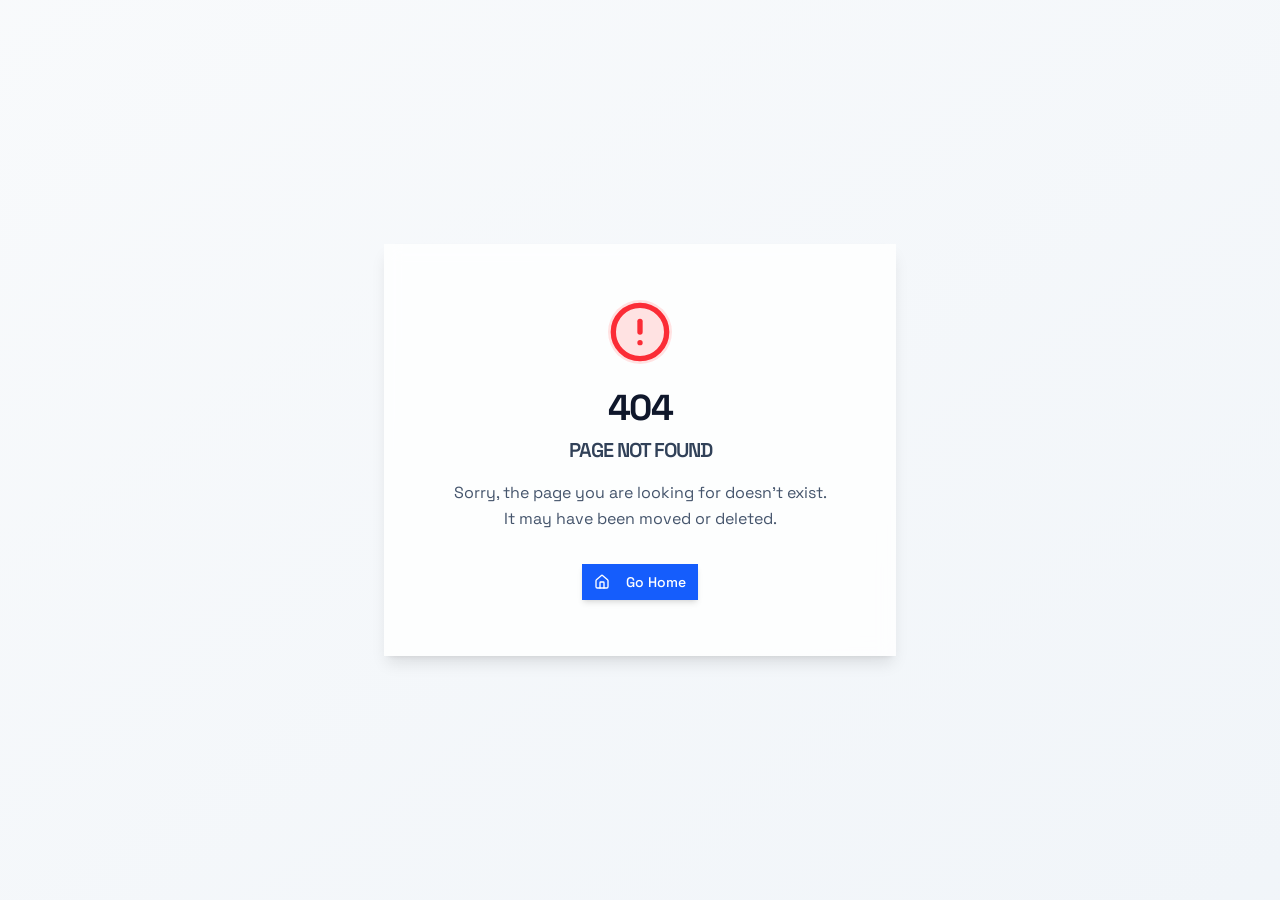
==== index.html @ 00522fde "tect" ====
<!doctype html>
<html lang="en">

  <head>
    <meta charset="UTF-8" />
    <meta
      name="viewport"
      content="width=device-width, initial-scale=1.0, maximum-scale=1" />
    <title>FoodTruck Slot Game</title>
    <link rel="preconnect" href="https://fonts.googleapis.com" />
    <link rel="preconnect" href="https://fonts.gstatic.com" crossorigin />
    <link href="https://fonts.googleapis.com/css2?family=Space+Grotesk:wght@400;700;900&family=IBM+Plex+Mono:wght@400;500;600&display=swap" rel="stylesheet" />
    <script type="module" crossorigin src="./assets/index-CSWJtO4M.js"></script>
    <link rel="modulepreload" crossorigin href="./assets/vendor-Cnm4JiFw.js">
    <link rel="modulepreload" crossorigin href="./assets/pixi-Cp5098HU.js">
    <link rel="stylesheet" crossorigin href="./assets/index-B3hmQ7E7.css">
  </head>

  <body>
    <script id="manus-runtime">window.__MANUS_HOST_DEV__ = false;
(function(){"use strict";var Mr={exports:{}},Kn={};/**
 * @license React
 * react-jsx-runtime.production.js
 *
 * Copyright (c) Meta Platforms, Inc. and affiliates.
 *
 * This source code is licensed under the MIT license found in the
 * LICENSE file in the root directory of this source tree.
 */var $c;function um(){if($c)return Kn;$c=1;var r=Symbol.for("react.transitional.element"),i=Symbol.for("react.fragment");function c(s,d,m){var x=null;if(m!==void 0&&(x=""+m),d.key!==void 0&&(x=""+d.key),"key"in d){m={};for(var R in d)R!=="key"&&(m[R]=d[R])}else m=d;return d=m.ref,{$$typeof:r,type:s,key:x,ref:d!==void 0?d:null,props:m}}return Kn.Fragment=i,Kn.jsx=c,Kn.jsxs=c,Kn}var Fc;function dm(){return Fc||(Fc=1,Mr.exports=um()),Mr.exports}var h=dm(),Ar={exports:{}},Pn={},Rr={exports:{}},Nr={};/**
 * @license React
 * scheduler.production.js
 *
 * Copyright (c) Meta Platforms, Inc. and affiliates.
 *
 * This source code is licensed under the MIT license found in the
 * LICENSE file in the root directory of this source tree.
 */var Ic;function fm(){return Ic||(Ic=1,function(r){function i(A,q){var B=A.length;A.push(q);t:for(;0<B;){var bt=B-1>>>1,p=A[bt];if(0<d(p,q))A[bt]=q,A[B]=p,B=bt;else break t}}function c(A){return A.length===0?null:A[0]}function s(A){if(A.length===0)return null;var q=A[0],B=A.pop();if(B!==q){A[0]=B;t:for(var bt=0,p=A.length,O=p>>>1;bt<O;){var X=2*(bt+1)-1,G=A[X],Z=X+1,st=A[Z];if(0>d(G,B))Z<p&&0>d(st,G)?(A[bt]=st,A[Z]=B,bt=Z):(A[bt]=G,A[X]=B,bt=X);else if(Z<p&&0>d(st,B))A[bt]=st,A[Z]=B,bt=Z;else break t}}return q}function d(A,q){var B=A.sortIndex-q.sortIndex;return B!==0?B:A.id-q.id}if(r.unstable_now=void 0,typeof performance=="object"&&typeof performance.now=="function"){var m=performance;r.unstable_now=function(){return m.now()}}else{var x=Date,R=x.now();r.unstable_now=function(){return x.now()-R}}var C=[],v=[],D=1,j=null,J=3,at=!1,$=!1,nt=!1,ct=!1,ht=typeof setTimeout=="function"?setTimeout:null,St=typeof clearTimeout=="function"?clearTimeout:null,_=typeof setImmediate<"u"?setImmediate:null;function Y(A){for(var q=c(v);q!==null;){if(q.callback===null)s(v);else if(q.startTime<=A)s(v),q.sortIndex=q.expirationTime,i(C,q);else break;q=c(v)}}function H(A){if(nt=!1,Y(A),!$)if(c(C)!==null)$=!0,it||(it=!0,Bt());else{var q=c(v);q!==null&&Mt(H,q.startTime-A)}}var it=!1,rt=-1,V=5,xt=-1;function Be(){return ct?!0:!(r.unstable_now()-xt<V)}function te(){if(ct=!1,it){var A=r.unstable_now();xt=A;var q=!0;try{t:{$=!1,nt&&(nt=!1,St(rt),rt=-1),at=!0;var B=J;try{e:{for(Y(A),j=c(C);j!==null&&!(j.expirationTime>A&&Be());){var bt=j.callback;if(typeof bt=="function"){j.callback=null,J=j.priorityLevel;var p=bt(j.expirationTime<=A);if(A=r.unstable_now(),typeof p=="function"){j.callback=p,Y(A),q=!0;break e}j===c(C)&&s(C),Y(A)}else s(C);j=c(C)}if(j!==null)q=!0;else{var O=c(v);O!==null&&Mt(H,O.startTime-A),q=!1}}break t}finally{j=null,J=B,at=!1}q=void 0}}finally{q?Bt():it=!1}}}var Bt;if(typeof _=="function")Bt=function(){_(te)};else if(typeof MessageChannel<"u"){var me=new MessageChannel,Se=me.port2;me.port1.onmessage=te,Bt=function(){Se.postMessage(null)}}else Bt=function(){ht(te,0)};function Mt(A,q){rt=ht(function(){A(r.unstable_now())},q)}r.unstable_IdlePriority=5,r.unstable_ImmediatePriority=1,r.unstable_LowPriority=4,r.unstable_NormalPriority=3,r.unstable_Profiling=null,r.unstable_UserBlockingPriority=2,r.unstable_cancelCallback=function(A){A.callback=null},r.unstable_forceFrameRate=function(A){0>A||125<A?console.error("forceFrameRate takes a positive int between 0 and 125, forcing frame rates higher than 125 fps is not supported"):V=0<A?Math.floor(1e3/A):5},r.unstable_getCurrentPriorityLevel=function(){return J},r.unstable_next=function(A){switch(J){case 1:case 2:case 3:var q=3;break;default:q=J}var B=J;J=q;try{return A()}finally{J=B}},r.unstable_requestPaint=function(){ct=!0},r.unstable_runWithPriority=function(A,q){switch(A){case 1:case 2:case 3:case 4:case 5:break;default:A=3}var B=J;J=A;try{return q()}finally{J=B}},r.unstable_scheduleCallback=function(A,q,B){var bt=r.unstable_now();switch(typeof B=="object"&&B!==null?(B=B.delay,B=typeof B=="number"&&0<B?bt+B:bt):B=bt,A){case 1:var p=-1;break;case 2:p=250;break;case 5:p=1073741823;break;case 4:p=1e4;break;default:p=5e3}return p=B+p,A={id:D++,callback:q,priorityLevel:A,startTime:B,expirationTime:p,sortIndex:-1},B>bt?(A.sortIndex=B,i(v,A),c(C)===null&&A===c(v)&&(nt?(St(rt),rt=-1):nt=!0,Mt(H,B-bt))):(A.sortIndex=p,i(C,A),$||at||($=!0,it||(it=!0,Bt()))),A},r.unstable_shouldYield=Be,r.unstable_wrapCallback=function(A){var q=J;return function(){var B=J;J=q;try{return A.apply(this,arguments)}finally{J=B}}}}(Nr)),Nr}var tu;function hm(){return tu||(tu=1,Rr.exports=fm()),Rr.exports}var zr={exports:{}},ut={};/**
 * @license React
 * react.production.js
 *
 * Copyright (c) Meta Platforms, Inc. and affiliates.
 *
 * This source code is licensed under the MIT license found in the
 * LICENSE file in the root directory of this source tree.
 */var eu;function mm(){if(eu)return ut;eu=1;var r=Symbol.for("react.transitional.element"),i=Symbol.for("react.portal"),c=Symbol.for("react.fragment"),s=Symbol.for("react.strict_mode"),d=Symbol.for("react.profiler"),m=Symbol.for("react.consumer"),x=Symbol.for("react.context"),R=Symbol.for("react.forward_ref"),C=Symbol.for("react.suspense"),v=Symbol.for("react.memo"),D=Symbol.for("react.lazy"),j=Symbol.iterator;function J(p){return p===null||typeof p!="object"?null:(p=j&&p[j]||p["@@iterator"],typeof p=="function"?p:null)}var at={isMounted:function(){return!1},enqueueForceUpdate:function(){},enqueueReplaceState:function(){},enqueueSetState:function(){}},$=Object.assign,nt={};function ct(p,O,X){this.props=p,this.context=O,this.refs=nt,this.updater=X||at}ct.prototype.isReactComponent={},ct.prototype.setState=function(p,O){if(typeof p!="object"&&typeof p!="function"&&p!=null)throw Error("takes an object of state variables to update or a function which returns an object of state variables.");this.updater.enqueueSetState(this,p,O,"setState")},ct.prototype.forceUpdate=function(p){this.updater.enqueueForceUpdate(this,p,"forceUpdate")};function ht(){}ht.prototype=ct.prototype;function St(p,O,X){this.props=p,this.context=O,this.refs=nt,this.updater=X||at}var _=St.prototype=new ht;_.constructor=St,$(_,ct.prototype),_.isPureReactComponent=!0;var Y=Array.isArray,H={H:null,A:null,T:null,S:null,V:null},it=Object.prototype.hasOwnProperty;function rt(p,O,X,G,Z,st){return X=st.ref,{$$typeof:r,type:p,key:O,ref:X!==void 0?X:null,props:st}}function V(p,O){return rt(p.type,O,void 0,void 0,void 0,p.props)}function xt(p){return typeof p=="object"&&p!==null&&p.$$typeof===r}function Be(p){var O={"=":"=0",":":"=2"};return"$"+p.replace(/[=:]/g,function(X){return O[X]})}var te=/\/+/g;function Bt(p,O){return typeof p=="object"&&p!==null&&p.key!=null?Be(""+p.key):O.toString(36)}function me(){}function Se(p){switch(p.status){case"fulfilled":return p.value;case"rejected":throw p.reason;default:switch(typeof p.status=="string"?p.then(me,me):(p.status="pending",p.then(function(O){p.status==="pending"&&(p.status="fulfilled",p.value=O)},function(O){p.status==="pending"&&(p.status="rejected",p.reason=O)})),p.status){case"fulfilled":return p.value;case"rejected":throw p.reason}}throw p}function Mt(p,O,X,G,Z){var st=typeof p;(st==="undefined"||st==="boolean")&&(p=null);var I=!1;if(p===null)I=!0;else switch(st){case"bigint":case"string":case"number":I=!0;break;case"object":switch(p.$$typeof){case r:case i:I=!0;break;case D:return I=p._init,Mt(I(p._payload),O,X,G,Z)}}if(I)return Z=Z(p),I=G===""?"."+Bt(p,0):G,Y(Z)?(X="",I!=null&&(X=I.replace(te,"$&/")+"/"),Mt(Z,O,X,"",function(Jt){return Jt})):Z!=null&&(xt(Z)&&(Z=V(Z,X+(Z.key==null||p&&p.key===Z.key?"":(""+Z.key).replace(te,"$&/")+"/")+I)),O.push(Z)),1;I=0;var gt=G===""?".":G+":";if(Y(p))for(var Tt=0;Tt<p.length;Tt++)G=p[Tt],st=gt+Bt(G,Tt),I+=Mt(G,O,X,st,Z);else if(Tt=J(p),typeof Tt=="function")for(p=Tt.call(p),Tt=0;!(G=p.next()).done;)G=G.value,st=gt+Bt(G,Tt++),I+=Mt(G,O,X,st,Z);else if(st==="object"){if(typeof p.then=="function")return Mt(Se(p),O,X,G,Z);throw O=String(p),Error("Objects are not valid as a React child (found: "+(O==="[object Object]"?"object with keys {"+Object.keys(p).join(", ")+"}":O)+"). If you meant to render a collection of children, use an array instead.")}return I}function A(p,O,X){if(p==null)return p;var G=[],Z=0;return Mt(p,G,"","",function(st){return O.call(X,st,Z++)}),G}function q(p){if(p._status===-1){var O=p._result;O=O(),O.then(function(X){(p._status===0||p._status===-1)&&(p._status=1,p._result=X)},function(X){(p._status===0||p._status===-1)&&(p._status=2,p._result=X)}),p._status===-1&&(p._status=0,p._result=O)}if(p._status===1)return p._result.default;throw p._result}var B=typeof reportError=="function"?reportError:function(p){if(typeof window=="object"&&typeof window.ErrorEvent=="function"){var O=new window.ErrorEvent("error",{bubbles:!0,cancelable:!0,message:typeof p=="object"&&p!==null&&typeof p.message=="string"?String(p.message):String(p),error:p});if(!window.dispatchEvent(O))return}else if(typeof process=="object"&&typeof process.emit=="function"){process.emit("uncaughtException",p);return}console.error(p)};function bt(){}return ut.Children={map:A,forEach:function(p,O,X){A(p,function(){O.apply(this,arguments)},X)},count:function(p){var O=0;return A(p,function(){O++}),O},toArray:function(p){return A(p,function(O){return O})||[]},only:function(p){if(!xt(p))throw Error("React.Children.only expected to receive a single React element child.");return p}},ut.Component=ct,ut.Fragment=c,ut.Profiler=d,ut.PureComponent=St,ut.StrictMode=s,ut.Suspense=C,ut.__CLIENT_INTERNALS_DO_NOT_USE_OR_WARN_USERS_THEY_CANNOT_UPGRADE=H,ut.__COMPILER_RUNTIME={__proto__:null,c:function(p){return H.H.useMemoCache(p)}},ut.cache=function(p){return function(){return p.apply(null,arguments)}},ut.cloneElement=function(p,O,X){if(p==null)throw Error("The argument must be a React element, but you passed "+p+".");var G=$({},p.props),Z=p.key,st=void 0;if(O!=null)for(I in O.ref!==void 0&&(st=void 0),O.key!==void 0&&(Z=""+O.key),O)!it.call(O,I)||I==="key"||I==="__self"||I==="__source"||I==="ref"&&O.ref===void 0||(G[I]=O[I]);var I=arguments.length-2;if(I===1)G.children=X;else if(1<I){for(var gt=Array(I),Tt=0;Tt<I;Tt++)gt[Tt]=arguments[Tt+2];G.children=gt}return rt(p.type,Z,void 0,void 0,st,G)},ut.createContext=function(p){return p={$$typeof:x,_currentValue:p,_currentValue2:p,_threadCount:0,Provider:null,Consumer:null},p.Provider=p,p.Consumer={$$typeof:m,_context:p},p},ut.createElement=function(p,O,X){var G,Z={},st=null;if(O!=null)for(G in O.key!==void 0&&(st=""+O.key),O)it.call(O,G)&&G!=="key"&&G!=="__self"&&G!=="__source"&&(Z[G]=O[G]);var I=arguments.length-2;if(I===1)Z.children=X;else if(1<I){for(var gt=Array(I),Tt=0;Tt<I;Tt++)gt[Tt]=arguments[Tt+2];Z.children=gt}if(p&&p.defaultProps)for(G in I=p.defaultProps,I)Z[G]===void 0&&(Z[G]=I[G]);return rt(p,st,void 0,void 0,null,Z)},ut.createRef=function(){return{current:null}},ut.forwardRef=function(p){return{$$typeof:R,render:p}},ut.isValidElement=xt,ut.lazy=function(p){return{$$typeof:D,_payload:{_status:-1,_result:p},_init:q}},ut.memo=function(p,O){return{$$typeof:v,type:p,compare:O===void 0?null:O}},ut.startTransition=function(p){var O=H.T,X={};H.T=X;try{var G=p(),Z=H.S;Z!==null&&Z(X,G),typeof G=="object"&&G!==null&&typeof G.then=="function"&&G.then(bt,B)}catch(st){B(st)}finally{H.T=O}},ut.unstable_useCacheRefresh=function(){return H.H.useCacheRefresh()},ut.use=function(p){return H.H.use(p)},ut.useActionState=function(p,O,X){return H.H.useActionState(p,O,X)},ut.useCallback=function(p,O){return H.H.useCallback(p,O)},ut.useContext=function(p){return H.H.useContext(p)},ut.useDebugValue=function(){},ut.useDeferredValue=function(p,O){return H.H.useDeferredValue(p,O)},ut.useEffect=function(p,O,X){var G=H.H;if(typeof X=="function")throw Error("useEffect CRUD overload is not enabled in this build of React.");return G.useEffect(p,O)},ut.useId=function(){return H.H.useId()},ut.useImperativeHandle=function(p,O,X){return H.H.useImperativeHandle(p,O,X)},ut.useInsertionEffect=function(p,O){return H.H.useInsertionEffect(p,O)},ut.useLayoutEffect=function(p,O){return H.H.useLayoutEffect(p,O)},ut.useMemo=function(p,O){return H.H.useMemo(p,O)},ut.useOptimistic=function(p,O){return H.H.useOptimistic(p,O)},ut.useReducer=function(p,O,X){return H.H.useReducer(p,O,X)},ut.useRef=function(p){return H.H.useRef(p)},ut.useState=function(p){return H.H.useState(p)},ut.useSyncExternalStore=function(p,O,X){return H.H.useSyncExternalStore(p,O,X)},ut.useTransition=function(){return H.H.useTransition()},ut.version="19.1.1",ut}var lu;function _r(){return lu||(lu=1,zr.exports=mm()),zr.exports}var kr={exports:{}},he={};/**
 * @license React
 * react-dom.production.js
 *
 * Copyright (c) Meta Platforms, Inc. and affiliates.
 *
 * This source code is licensed under the MIT license found in the
 * LICENSE file in the root directory of this source tree.
 */var au;function gm(){if(au)return he;au=1;var r=_r();function i(C){var v="https://react.dev/errors/"+C;if(1<arguments.length){v+="?args[]="+encodeURIComponent(arguments[1]);for(var D=2;D<arguments.length;D++)v+="&args[]="+encodeURIComponent(arguments[D])}return"Minified React error #"+C+"; visit "+v+" for the full message or use the non-minified dev environment for full errors and additional helpful warnings."}function c(){}var s={d:{f:c,r:function(){throw Error(i(522))},D:c,C:c,L:c,m:c,X:c,S:c,M:c},p:0,findDOMNode:null},d=Symbol.for("react.portal");function m(C,v,D){var j=3<arguments.length&&arguments[3]!==void 0?arguments[3]:null;return{$$typeof:d,key:j==null?null:""+j,children:C,containerInfo:v,implementation:D}}var x=r.__CLIENT_INTERNALS_DO_NOT_USE_OR_WARN_USERS_THEY_CANNOT_UPGRADE;function R(C,v){if(C==="font")return"";if(typeof v=="string")return v==="use-credentials"?v:""}return he.__DOM_INTERNALS_DO_NOT_USE_OR_WARN_USERS_THEY_CANNOT_UPGRADE=s,he.createPortal=function(C,v){var D=2<arguments.length&&arguments[2]!==void 0?arguments[2]:null;if(!v||v.nodeType!==1&&v.nodeType!==9&&v.nodeType!==11)throw Error(i(299));return m(C,v,null,D)},he.flushSync=function(C){var v=x.T,D=s.p;try{if(x.T=null,s.p=2,C)return C()}finally{x.T=v,s.p=D,s.d.f()}},he.preconnect=function(C,v){typeof C=="string"&&(v?(v=v.crossOrigin,v=typeof v=="string"?v==="use-credentials"?v:"":void 0):v=null,s.d.C(C,v))},he.prefetchDNS=function(C){typeof C=="string"&&s.d.D(C)},he.preinit=function(C,v){if(typeof C=="string"&&v&&typeof v.as=="string"){var D=v.as,j=R(D,v.crossOrigin),J=typeof v.integrity=="string"?v.integrity:void 0,at=typeof v.fetchPriority=="string"?v.fetchPriority:void 0;D==="style"?s.d.S(C,typeof v.precedence=="string"?v.precedence:void 0,{crossOrigin:j,integrity:J,fetchPriority:at}):D==="script"&&s.d.X(C,{crossOrigin:j,integrity:J,fetchPriority:at,nonce:typeof v.nonce=="string"?v.nonce:void 0})}},he.preinitModule=function(C,v){if(typeof C=="string")if(typeof v=="object"&&v!==null){if(v.as==null||v.as==="script"){var D=R(v.as,v.crossOrigin);s.d.M(C,{crossOrigin:D,integrity:typeof v.integrity=="string"?v.integrity:void 0,nonce:typeof v.nonce=="string"?v.nonce:void 0})}}else v==null&&s.d.M(C)},he.preload=function(C,v){if(typeof C=="string"&&typeof v=="object"&&v!==null&&typeof v.as=="string"){var D=v.as,j=R(D,v.crossOrigin);s.d.L(C,D,{crossOrigin:j,integrity:typeof v.integrity=="string"?v.integrity:void 0,nonce:typeof v.nonce=="string"?v.nonce:void 0,type:typeof v.type=="string"?v.type:void 0,fetchPriority:typeof v.fetchPriority=="string"?v.fetchPriority:void 0,referrerPolicy:typeof v.referrerPolicy=="string"?v.referrerPolicy:void 0,imageSrcSet:typeof v.imageSrcSet=="string"?v.imageSrcSet:void 0,imageSizes:typeof v.imageSizes=="string"?v.imageSizes:void 0,media:typeof v.media=="string"?v.media:void 0})}},he.preloadModule=function(C,v){if(typeof C=="string")if(v){var D=R(v.as,v.crossOrigin);s.d.m(C,{as:typeof v.as=="string"&&v.as!=="script"?v.as:void 0,crossOrigin:D,integrity:typeof v.integrity=="string"?v.integrity:void 0})}else s.d.m(C)},he.requestFormReset=function(C){s.d.r(C)},he.unstable_batchedUpdates=function(C,v){return C(v)},he.useFormState=function(C,v,D){return x.H.useFormState(C,v,D)},he.useFormStatus=function(){return x.H.useHostTransitionStatus()},he.version="19.1.1",he}var nu;function pm(){if(nu)return kr.exports;nu=1;function r(){if(!(typeof __REACT_DEVTOOLS_GLOBAL_HOOK__>"u"||typeof __REACT_DEVTOOLS_GLOBAL_HOOK__.checkDCE!="function"))try{__REACT_DEVTOOLS_GLOBAL_HOOK__.checkDCE(r)}catch(i){console.error(i)}}return r(),kr.exports=gm(),kr.exports}/**
 * @license React
 * react-dom-client.production.js
 *
 * Copyright (c) Meta Platforms, Inc. and affiliates.
 *
 * This source code is licensed under the MIT license found in the
 * LICENSE file in the root directory of this source tree.
 */var ou;function ym(){if(ou)return Pn;ou=1;var r=hm(),i=_r(),c=pm();function s(t){var e="https://react.dev/errors/"+t;if(1<arguments.length){e+="?args[]="+encodeURIComponent(arguments[1]);for(var l=2;l<arguments.length;l++)e+="&args[]="+encodeURIComponent(arguments[l])}return"Minified React error #"+t+"; visit "+e+" for the full message or use the non-minified dev environment for full errors and additional helpful warnings."}function d(t){return!(!t||t.nodeType!==1&&t.nodeType!==9&&t.nodeType!==11)}function m(t){var e=t,l=t;if(t.alternate)for(;e.return;)e=e.return;else{t=e;do e=t,(e.flags&4098)!==0&&(l=e.return),t=e.return;while(t)}return e.tag===3?l:null}function x(t){if(t.tag===13){var e=t.memoizedState;if(e===null&&(t=t.alternate,t!==null&&(e=t.memoizedState)),e!==null)return e.dehydrated}return null}function R(t){if(m(t)!==t)throw Error(s(188))}function C(t){var e=t.alternate;if(!e){if(e=m(t),e===null)throw Error(s(188));return e!==t?null:t}for(var l=t,a=e;;){var n=l.return;if(n===null)break;var o=n.alternate;if(o===null){if(a=n.return,a!==null){l=a;continue}break}if(n.child===o.child){for(o=n.child;o;){if(o===l)return R(n),t;if(o===a)return R(n),e;o=o.sibling}throw Error(s(188))}if(l.return!==a.return)l=n,a=o;else{for(var u=!1,f=n.child;f;){if(f===l){u=!0,l=n,a=o;break}if(f===a){u=!0,a=n,l=o;break}f=f.sibling}if(!u){for(f=o.child;f;){if(f===l){u=!0,l=o,a=n;break}if(f===a){u=!0,a=o,l=n;break}f=f.sibling}if(!u)throw Error(s(189))}}if(l.alternate!==a)throw Error(s(190))}if(l.tag!==3)throw Error(s(188));return l.stateNode.current===l?t:e}function v(t){var e=t.tag;if(e===5||e===26||e===27||e===6)return t;for(t=t.child;t!==null;){if(e=v(t),e!==null)return e;t=t.sibling}return null}var D=Object.assign,j=Symbol.for("react.element"),J=Symbol.for("react.transitional.element"),at=Symbol.for("react.portal"),$=Symbol.for("react.fragment"),nt=Symbol.for("react.strict_mode"),ct=Symbol.for("react.profiler"),ht=Symbol.for("react.provider"),St=Symbol.for("react.consumer"),_=Symbol.for("react.context"),Y=Symbol.for("react.forward_ref"),H=Symbol.for("react.suspense"),it=Symbol.for("react.suspense_list"),rt=Symbol.for("react.memo"),V=Symbol.for("react.lazy"),xt=Symbol.for("react.activity"),Be=Symbol.for("react.memo_cache_sentinel"),te=Symbol.iterator;function Bt(t){return t===null||typeof t!="object"?null:(t=te&&t[te]||t["@@iterator"],typeof t=="function"?t:null)}var me=Symbol.for("react.client.reference");function Se(t){if(t==null)return null;if(typeof t=="function")return t.$$typeof===me?null:t.displayName||t.name||null;if(typeof t=="string")return t;switch(t){case $:return"Fragment";case ct:return"Profiler";case nt:return"StrictMode";case H:return"Suspense";case it:return"SuspenseList";case xt:return"Activity"}if(typeof t=="object")switch(t.$$typeof){case at:return"Portal";case _:return(t.displayName||"Context")+".Provider";case St:return(t._context.displayName||"Context")+".Consumer";case Y:var e=t.render;return t=t.displayName,t||(t=e.displayName||e.name||"",t=t!==""?"ForwardRef("+t+")":"ForwardRef"),t;case rt:return e=t.displayName||null,e!==null?e:Se(t.type)||"Memo";case V:e=t._payload,t=t._init;try{return Se(t(e))}catch{}}return null}var Mt=Array.isArray,A=i.__CLIENT_INTERNALS_DO_NOT_USE_OR_WARN_USERS_THEY_CANNOT_UPGRADE,q=c.__DOM_INTERNALS_DO_NOT_USE_OR_WARN_USERS_THEY_CANNOT_UPGRADE,B={pending:!1,data:null,method:null,action:null},bt=[],p=-1;function O(t){return{current:t}}function X(t){0>p||(t.current=bt[p],bt[p]=null,p--)}function G(t,e){p++,bt[p]=t.current,t.current=e}var Z=O(null),st=O(null),I=O(null),gt=O(null);function Tt(t,e){switch(G(I,e),G(st,t),G(Z,null),e.nodeType){case 9:case 11:t=(t=e.documentElement)&&(t=t.namespaceURI)?Hh(t):0;break;default:if(t=e.tagName,e=e.namespaceURI)e=Hh(e),t=Uh(e,t);else switch(t){case"svg":t=1;break;case"math":t=2;break;default:t=0}}X(Z),G(Z,t)}function Jt(){X(Z),X(st),X(I)}function Ke(t){t.memoizedState!==null&&G(gt,t);var e=Z.current,l=Uh(e,t.type);e!==l&&(G(st,t),G(Z,l))}function Ce(t){st.current===t&&(X(Z),X(st)),gt.current===t&&(X(gt),Wo._currentValue=B)}var Pe=Object.prototype.hasOwnProperty,yl=r.unstable_scheduleCallback,sn=r.unstable_cancelCallback,Ca=r.unstable_shouldYield,ri=r.unstable_requestPaint,ge=r.unstable_now,si=r.unstable_getCurrentPriorityLevel,Ul=r.unstable_ImmediatePriority,Fn=r.unstable_UserBlockingPriority,nl=r.unstable_NormalPriority,ci=r.unstable_LowPriority,Gl=r.unstable_IdlePriority,ui=r.log,Ea=r.unstable_setDisableYieldValue,ql=null,Wt=null;function Je(t){if(typeof ui=="function"&&Ea(t),Wt&&typeof Wt.setStrictMode=="function")try{Wt.setStrictMode(ql,t)}catch{}}var $t=Math.clz32?Math.clz32:fi,di=Math.log,Ta=Math.LN2;function fi(t){return t>>>=0,t===0?32:31-(di(t)/Ta|0)|0}var L=256,cn=4194304;function vl(t){var e=t&42;if(e!==0)return e;switch(t&-t){case 1:return 1;case 2:return 2;case 4:return 4;case 8:return 8;case 16:return 16;case 32:return 32;case 64:return 64;case 128:return 128;case 256:case 512:case 1024:case 2048:case 4096:case 8192:case 16384:case 32768:case 65536:case 131072:case 262144:case 524288:case 1048576:case 2097152:return t&4194048;case 4194304:case 8388608:case 16777216:case 33554432:return t&62914560;case 67108864:return 67108864;case 134217728:return 134217728;case 268435456:return 268435456;case 536870912:return 536870912;case 1073741824:return 0;default:return t}}function un(t,e,l){var a=t.pendingLanes;if(a===0)return 0;var n=0,o=t.suspendedLanes,u=t.pingedLanes;t=t.warmLanes;var f=a&134217727;return f!==0?(a=f&~o,a!==0?n=vl(a):(u&=f,u!==0?n=vl(u):l||(l=f&~t,l!==0&&(n=vl(l))))):(f=a&~o,f!==0?n=vl(f):u!==0?n=vl(u):l||(l=a&~t,l!==0&&(n=vl(l)))),n===0?0:e!==0&&e!==n&&(e&o)===0&&(o=n&-n,l=e&-e,o>=l||o===32&&(l&4194048)!==0)?e:n}function Dt(t,e){return(t.pendingLanes&~(t.suspendedLanes&~t.pingedLanes)&e)===0}function In(t,e){switch(t){case 1:case 2:case 4:case 8:case 64:return e+250;case 16:case 32:case 128:case 256:case 512:case 1024:case 2048:case 4096:case 8192:case 16384:case 32768:case 65536:case 131072:case 262144:case 524288:case 1048576:case 2097152:return e+5e3;case 4194304:case 8388608:case 16777216:case 33554432:return-1;case 67108864:case 134217728:case 268435456:case 536870912:case 1073741824:return-1;default:return-1}}function to(){var t=L;return L<<=1,(L&4194048)===0&&(L=256),t}function hi(){var t=cn;return cn<<=1,(cn&62914560)===0&&(cn=4194304),t}function eo(t){for(var e=[],l=0;31>l;l++)e.push(t);return e}function Da(t,e){t.pendingLanes|=e,e!==268435456&&(t.suspendedLanes=0,t.pingedLanes=0,t.warmLanes=0)}function Ir(t,e,l,a,n,o){var u=t.pendingLanes;t.pendingLanes=l,t.suspendedLanes=0,t.pingedLanes=0,t.warmLanes=0,t.expiredLanes&=l,t.entangledLanes&=l,t.errorRecoveryDisabledLanes&=l,t.shellSuspendCounter=0;var f=t.entanglements,g=t.expirationTimes,S=t.hiddenUpdates;for(l=u&~l;0<l;){var N=31-$t(l),k=1<<N;f[N]=0,g[N]=-1;var E=S[N];if(E!==null)for(S[N]=null,N=0;N<E.length;N++){var T=E[N];T!==null&&(T.lane&=-536870913)}l&=~k}a!==0&&mi(t,a,0),o!==0&&n===0&&t.tag!==0&&(t.suspendedLanes|=o&~(u&~e))}function mi(t,e,l){t.pendingLanes|=e,t.suspendedLanes&=~e;var a=31-$t(e);t.entangledLanes|=e,t.entanglements[a]=t.entanglements[a]|1073741824|l&4194090}function gi(t,e){var l=t.entangledLanes|=e;for(t=t.entanglements;l;){var a=31-$t(l),n=1<<a;n&e|t[a]&e&&(t[a]|=e),l&=~n}}function lo(t){switch(t){case 2:t=1;break;case 8:t=4;break;case 32:t=16;break;case 256:case 512:case 1024:case 2048:case 4096:case 8192:case 16384:case 32768:case 65536:case 131072:case 262144:case 524288:case 1048576:case 2097152:case 4194304:case 8388608:case 16777216:case 33554432:t=128;break;case 268435456:t=134217728;break;default:t=0}return t}function ao(t){return t&=-t,2<t?8<t?(t&134217727)!==0?32:268435456:8:2}function pi(){var t=q.p;return t!==0?t:(t=window.event,t===void 0?32:nm(t.type))}function ts(t,e){var l=q.p;try{return q.p=t,e()}finally{q.p=l}}var ol=Math.random().toString(36).slice(2),ee="__reactFiber$"+ol,pe="__reactProps$"+ol,Yl="__reactContainer$"+ol,no="__reactEvents$"+ol,es="__reactListeners$"+ol,ls="__reactHandles$"+ol,yi="__reactResources$"+ol,Ma="__reactMarker$"+ol;function oo(t){delete t[ee],delete t[pe],delete t[no],delete t[es],delete t[ls]}function Vl(t){var e=t[ee];if(e)return e;for(var l=t.parentNode;l;){if(e=l[Yl]||l[ee]){if(l=e.alternate,e.child!==null||l!==null&&l.child!==null)for(t=Vh(t);t!==null;){if(l=t[ee])return l;t=Vh(t)}return e}t=l,l=t.parentNode}return null}function Xl(t){if(t=t[ee]||t[Yl]){var e=t.tag;if(e===5||e===6||e===13||e===26||e===27||e===3)return t}return null}function Aa(t){var e=t.tag;if(e===5||e===26||e===27||e===6)return t.stateNode;throw Error(s(33))}function Zl(t){var e=t[yi];return e||(e=t[yi]={hoistableStyles:new Map,hoistableScripts:new Map}),e}function Vt(t){t[Ma]=!0}var vi=new Set,bi={};function bl(t,e){We(t,e),We(t+"Capture",e)}function We(t,e){for(bi[t]=e,t=0;t<e.length;t++)vi.add(e[t])}var as=RegExp("^[:A-Z_a-z\\u00C0-\\u00D6\\u00D8-\\u00F6\\u00F8-\\u02FF\\u0370-\\u037D\\u037F-\\u1FFF\\u200C-\\u200D\\u2070-\\u218F\\u2C00-\\u2FEF\\u3001-\\uD7FF\\uF900-\\uFDCF\\uFDF0-\\uFFFD][:A-Z_a-z\\u00C0-\\u00D6\\u00D8-\\u00F6\\u00F8-\\u02FF\\u0370-\\u037D\\u037F-\\u1FFF\\u200C-\\u200D\\u2070-\\u218F\\u2C00-\\u2FEF\\u3001-\\uD7FF\\uF900-\\uFDCF\\uFDF0-\\uFFFD\\-.0-9\\u00B7\\u0300-\\u036F\\u203F-\\u2040]*$"),xi={},wi={};function Ra(t){return Pe.call(wi,t)?!0:Pe.call(xi,t)?!1:as.test(t)?wi[t]=!0:(xi[t]=!0,!1)}function M(t,e,l){if(Ra(e))if(l===null)t.removeAttribute(e);else{switch(typeof l){case"undefined":case"function":case"symbol":t.removeAttribute(e);return;case"boolean":var a=e.toLowerCase().slice(0,5);if(a!=="data-"&&a!=="aria-"){t.removeAttribute(e);return}}t.setAttribute(e,""+l)}}function tt(t,e,l){if(l===null)t.removeAttribute(e);else{switch(typeof l){case"undefined":case"function":case"symbol":case"boolean":t.removeAttribute(e);return}t.setAttribute(e,""+l)}}function Ot(t,e,l,a){if(a===null)t.removeAttribute(l);else{switch(typeof a){case"undefined":case"function":case"symbol":case"boolean":t.removeAttribute(l);return}t.setAttributeNS(e,l,""+a)}}var le,Ee;function ae(t){if(le===void 0)try{throw Error()}catch(l){var e=l.stack.trim().match(/\n( *(at )?)/);le=e&&e[1]||"",Ee=-1<l.stack.indexOf(`
    at`)?" (<anonymous>)":-1<l.stack.indexOf("@")?"@unknown:0:0":""}return`
`+le+t+Ee}var Le=!1;function He(t,e){if(!t||Le)return"";Le=!0;var l=Error.prepareStackTrace;Error.prepareStackTrace=void 0;try{var a={DetermineComponentFrameRoot:function(){try{if(e){var k=function(){throw Error()};if(Object.defineProperty(k.prototype,"props",{set:function(){throw Error()}}),typeof Reflect=="object"&&Reflect.construct){try{Reflect.construct(k,[])}catch(T){var E=T}Reflect.construct(t,[],k)}else{try{k.call()}catch(T){E=T}t.call(k.prototype)}}else{try{throw Error()}catch(T){E=T}(k=t())&&typeof k.catch=="function"&&k.catch(function(){})}}catch(T){if(T&&E&&typeof T.stack=="string")return[T.stack,E.stack]}return[null,null]}};a.DetermineComponentFrameRoot.displayName="DetermineComponentFrameRoot";var n=Object.getOwnPropertyDescriptor(a.DetermineComponentFrameRoot,"name");n&&n.configurable&&Object.defineProperty(a.DetermineComponentFrameRoot,"name",{value:"DetermineComponentFrameRoot"});var o=a.DetermineComponentFrameRoot(),u=o[0],f=o[1];if(u&&f){var g=u.split(`
`),S=f.split(`
`);for(n=a=0;a<g.length&&!g[a].includes("DetermineComponentFrameRoot");)a++;for(;n<S.length&&!S[n].includes("DetermineComponentFrameRoot");)n++;if(a===g.length||n===S.length)for(a=g.length-1,n=S.length-1;1<=a&&0<=n&&g[a]!==S[n];)n--;for(;1<=a&&0<=n;a--,n--)if(g[a]!==S[n]){if(a!==1||n!==1)do if(a--,n--,0>n||g[a]!==S[n]){var N=`
`+g[a].replace(" at new "," at ");return t.displayName&&N.includes("<anonymous>")&&(N=N.replace("<anonymous>",t.displayName)),N}while(1<=a&&0<=n);break}}}finally{Le=!1,Error.prepareStackTrace=l}return(l=t?t.displayName||t.name:"")?ae(l):""}function Ql(t){switch(t.tag){case 26:case 27:case 5:return ae(t.type);case 16:return ae("Lazy");case 13:return ae("Suspense");case 19:return ae("SuspenseList");case 0:case 15:return He(t.type,!1);case 11:return He(t.type.render,!1);case 1:return He(t.type,!0);case 31:return ae("Activity");default:return""}}function xl(t){try{var e="";do e+=Ql(t),t=t.return;while(t);return e}catch(l){return`
Error generating stack: `+l.message+`
`+l.stack}}function Xt(t){switch(typeof t){case"bigint":case"boolean":case"number":case"string":case"undefined":return t;case"object":return t;default:return""}}function il(t){var e=t.type;return(t=t.nodeName)&&t.toLowerCase()==="input"&&(e==="checkbox"||e==="radio")}function ve(t){var e=il(t)?"checked":"value",l=Object.getOwnPropertyDescriptor(t.constructor.prototype,e),a=""+t[e];if(!t.hasOwnProperty(e)&&typeof l<"u"&&typeof l.get=="function"&&typeof l.set=="function"){var n=l.get,o=l.set;return Object.defineProperty(t,e,{configurable:!0,get:function(){return n.call(this)},set:function(u){a=""+u,o.call(this,u)}}),Object.defineProperty(t,e,{enumerable:l.enumerable}),{getValue:function(){return a},setValue:function(u){a=""+u},stopTracking:function(){t._valueTracker=null,delete t[e]}}}}function re(t){t._valueTracker||(t._valueTracker=ve(t))}function rl(t){if(!t)return!1;var e=t._valueTracker;if(!e)return!0;var l=e.getValue(),a="";return t&&(a=il(t)?t.checked?"true":"false":t.value),t=a,t!==l?(e.setValue(t),!0):!1}function wl(t){if(t=t||(typeof document<"u"?document:void 0),typeof t>"u")return null;try{return t.activeElement||t.body}catch{return t.body}}var dn=/[\n"\\]/g;function se(t){return t.replace(dn,function(e){return"\\"+e.charCodeAt(0).toString(16)+" "})}function Kl(t,e,l,a,n,o,u,f){t.name="",u!=null&&typeof u!="function"&&typeof u!="symbol"&&typeof u!="boolean"?t.type=u:t.removeAttribute("type"),e!=null?u==="number"?(e===0&&t.value===""||t.value!=e)&&(t.value=""+Xt(e)):t.value!==""+Xt(e)&&(t.value=""+Xt(e)):u!=="submit"&&u!=="reset"||t.removeAttribute("value"),e!=null?Pl(t,u,Xt(e)):l!=null?Pl(t,u,Xt(l)):a!=null&&t.removeAttribute("value"),n==null&&o!=null&&(t.defaultChecked=!!o),n!=null&&(t.checked=n&&typeof n!="function"&&typeof n!="symbol"),f!=null&&typeof f!="function"&&typeof f!="symbol"&&typeof f!="boolean"?t.name=""+Xt(f):t.removeAttribute("name")}function Na(t,e,l,a,n,o,u,f){if(o!=null&&typeof o!="function"&&typeof o!="symbol"&&typeof o!="boolean"&&(t.type=o),e!=null||l!=null){if(!(o!=="submit"&&o!=="reset"||e!=null))return;l=l!=null?""+Xt(l):"",e=e!=null?""+Xt(e):l,f||e===t.value||(t.value=e),t.defaultValue=e}a=a??n,a=typeof a!="function"&&typeof a!="symbol"&&!!a,t.checked=f?t.checked:!!a,t.defaultChecked=!!a,u!=null&&typeof u!="function"&&typeof u!="symbol"&&typeof u!="boolean"&&(t.name=u)}function Pl(t,e,l){e==="number"&&wl(t.ownerDocument)===t||t.defaultValue===""+l||(t.defaultValue=""+l)}function $e(t,e,l,a){if(t=t.options,e){e={};for(var n=0;n<l.length;n++)e["$"+l[n]]=!0;for(l=0;l<t.length;l++)n=e.hasOwnProperty("$"+t[l].value),t[l].selected!==n&&(t[l].selected=n),n&&a&&(t[l].defaultSelected=!0)}else{for(l=""+Xt(l),e=null,n=0;n<t.length;n++){if(t[n].value===l){t[n].selected=!0,a&&(t[n].defaultSelected=!0);return}e!==null||t[n].disabled||(e=t[n])}e!==null&&(e.selected=!0)}}function za(t,e,l){if(e!=null&&(e=""+Xt(e),e!==t.value&&(t.value=e),l==null)){t.defaultValue!==e&&(t.defaultValue=e);return}t.defaultValue=l!=null?""+Xt(l):""}function _a(t,e,l,a){if(e==null){if(a!=null){if(l!=null)throw Error(s(92));if(Mt(a)){if(1<a.length)throw Error(s(93));a=a[0]}l=a}l==null&&(l=""),e=l}l=Xt(e),t.defaultValue=l,a=t.textContent,a===l&&a!==""&&a!==null&&(t.value=a)}function Fe(t,e){if(e){var l=t.firstChild;if(l&&l===t.lastChild&&l.nodeType===3){l.nodeValue=e;return}}t.textContent=e}var fn=new Set("animationIterationCount aspectRatio borderImageOutset borderImageSlice borderImageWidth boxFlex boxFlexGroup boxOrdinalGroup columnCount columns flex flexGrow flexPositive flexShrink flexNegative flexOrder gridArea gridRow gridRowEnd gridRowSpan gridRowStart gridColumn gridColumnEnd gridColumnSpan gridColumnStart fontWeight lineClamp lineHeight opacity order orphans scale tabSize widows zIndex zoom fillOpacity floodOpacity stopOpacity strokeDasharray strokeDashoffset strokeMiterlimit strokeOpacity strokeWidth MozAnimationIterationCount MozBoxFlex MozBoxFlexGroup MozLineClamp msAnimationIterationCount msFlex msZoom msFlexGrow msFlexNegative msFlexOrder msFlexPositive msFlexShrink msGridColumn msGridColumnSpan msGridRow msGridRowSpan WebkitAnimationIterationCount WebkitBoxFlex WebKitBoxFlexGroup WebkitBoxOrdinalGroup WebkitColumnCount WebkitColumns WebkitFlex WebkitFlexGrow WebkitFlexPositive WebkitFlexShrink WebkitLineClamp".split(" "));function ka(t,e,l){var a=e.indexOf("--")===0;l==null||typeof l=="boolean"||l===""?a?t.setProperty(e,""):e==="float"?t.cssFloat="":t[e]="":a?t.setProperty(e,l):typeof l!="number"||l===0||fn.has(e)?e==="float"?t.cssFloat=l:t[e]=(""+l).trim():t[e]=l+"px"}function Oa(t,e,l){if(e!=null&&typeof e!="object")throw Error(s(62));if(t=t.style,l!=null){for(var a in l)!l.hasOwnProperty(a)||e!=null&&e.hasOwnProperty(a)||(a.indexOf("--")===0?t.setProperty(a,""):a==="float"?t.cssFloat="":t[a]="");for(var n in e)a=e[n],e.hasOwnProperty(n)&&l[n]!==a&&ka(t,n,a)}else for(var o in e)e.hasOwnProperty(o)&&ka(t,o,e[o])}function ja(t){if(t.indexOf("-")===-1)return!1;switch(t){case"annotation-xml":case"color-profile":case"font-face":case"font-face-src":case"font-face-uri":case"font-face-format":case"font-face-name":case"missing-glyph":return!1;default:return!0}}var Si=new Map([["acceptCharset","accept-charset"],["htmlFor","for"],["httpEquiv","http-equiv"],["crossOrigin","crossorigin"],["accentHeight","accent-height"],["alignmentBaseline","alignment-baseline"],["arabicForm","arabic-form"],["baselineShift","baseline-shift"],["capHeight","cap-height"],["clipPath","clip-path"],["clipRule","clip-rule"],["colorInterpolation","color-interpolation"],["colorInterpolationFilters","color-interpolation-filters"],["colorProfile","color-profile"],["colorRendering","color-rendering"],["dominantBaseline","dominant-baseline"],["enableBackground","enable-background"],["fillOpacity","fill-opacity"],["fillRule","fill-rule"],["floodColor","flood-color"],["floodOpacity","flood-opacity"],["fontFamily","font-family"],["fontSize","font-size"],["fontSizeAdjust","font-size-adjust"],["fontStretch","font-stretch"],["fontStyle","font-style"],["fontVariant","font-variant"],["fontWeight","font-weight"],["glyphName","glyph-name"],["glyphOrientationHorizontal","glyph-orientation-horizontal"],["glyphOrientationVertical","glyph-orientation-vertical"],["horizAdvX","horiz-adv-x"],["horizOriginX","horiz-origin-x"],["imageRendering","image-rendering"],["letterSpacing","letter-spacing"],["lightingColor","lighting-color"],["markerEnd","marker-end"],["markerMid","marker-mid"],["markerStart","marker-start"],["overlinePosition","overline-position"],["overlineThickness","overline-thickness"],["paintOrder","paint-order"],["panose-1","panose-1"],["pointerEvents","pointer-events"],["renderingIntent","rendering-intent"],["shapeRendering","shape-rendering"],["stopColor","stop-color"],["stopOpacity","stop-opacity"],["strikethroughPosition","strikethrough-position"],["strikethroughThickness","strikethrough-thickness"],["strokeDasharray","stroke-dasharray"],["strokeDashoffset","stroke-dashoffset"],["strokeLinecap","stroke-linecap"],["strokeLinejoin","stroke-linejoin"],["strokeMiterlimit","stroke-miterlimit"],["strokeOpacity","stroke-opacity"],["strokeWidth","stroke-width"],["textAnchor","text-anchor"],["textDecoration","text-decoration"],["textRendering","text-rendering"],["transformOrigin","transform-origin"],["underlinePosition","underline-position"],["underlineThickness","underline-thickness"],["unicodeBidi","unicode-bidi"],["unicodeRange","unicode-range"],["unitsPerEm","units-per-em"],["vAlphabetic","v-alphabetic"],["vHanging","v-hanging"],["vIdeographic","v-ideographic"],["vMathematical","v-mathematical"],["vectorEffect","vector-effect"],["vertAdvY","vert-adv-y"],["vertOriginX","vert-origin-x"],["vertOriginY","vert-origin-y"],["wordSpacing","word-spacing"],["writingMode","writing-mode"],["xmlnsXlink","xmlns:xlink"],["xHeight","x-height"]]),Ci=/^[\u0000-\u001F ]*j[\r\n\t]*a[\r\n\t]*v[\r\n\t]*a[\r\n\t]*s[\r\n\t]*c[\r\n\t]*r[\r\n\t]*i[\r\n\t]*p[\r\n\t]*t[\r\n\t]*:/i;function Ba(t){return Ci.test(""+t)?"javascript:throw new Error('React has blocked a javascript: URL as a security precaution.')":t}var hn=null;function mn(t){return t=t.target||t.srcElement||window,t.correspondingUseElement&&(t=t.correspondingUseElement),t.nodeType===3?t.parentNode:t}var Sl=null,Cl=null;function io(t){var e=Xl(t);if(e&&(t=e.stateNode)){var l=t[pe]||null;t:switch(t=e.stateNode,e.type){case"input":if(Kl(t,l.value,l.defaultValue,l.defaultValue,l.checked,l.defaultChecked,l.type,l.name),e=l.name,l.type==="radio"&&e!=null){for(l=t;l.parentNode;)l=l.parentNode;for(l=l.querySelectorAll('input[name="'+se(""+e)+'"][type="radio"]'),e=0;e<l.length;e++){var a=l[e];if(a!==t&&a.form===t.form){var n=a[pe]||null;if(!n)throw Error(s(90));Kl(a,n.value,n.defaultValue,n.defaultValue,n.checked,n.defaultChecked,n.type,n.name)}}for(e=0;e<l.length;e++)a=l[e],a.form===t.form&&rl(a)}break t;case"textarea":za(t,l.value,l.defaultValue);break t;case"select":e=l.value,e!=null&&$e(t,!!l.multiple,e,!1)}}}var gn=!1;function ro(t,e,l){if(gn)return t(e,l);gn=!0;try{var a=t(e);return a}finally{if(gn=!1,(Sl!==null||Cl!==null)&&(ir(),Sl&&(e=Sl,t=Cl,Cl=Sl=null,io(e),t)))for(e=0;e<t.length;e++)io(t[e])}}function Jl(t,e){var l=t.stateNode;if(l===null)return null;var a=l[pe]||null;if(a===null)return null;l=a[e];t:switch(e){case"onClick":case"onClickCapture":case"onDoubleClick":case"onDoubleClickCapture":case"onMouseDown":case"onMouseDownCapture":case"onMouseMove":case"onMouseMoveCapture":case"onMouseUp":case"onMouseUpCapture":case"onMouseEnter":(a=!a.disabled)||(t=t.type,a=!(t==="button"||t==="input"||t==="select"||t==="textarea")),t=!a;break t;default:t=!1}if(t)return null;if(l&&typeof l!="function")throw Error(s(231,e,typeof l));return l}var Ue=!(typeof window>"u"||typeof window.document>"u"||typeof window.document.createElement>"u"),pn=!1;if(Ue)try{var Wl={};Object.defineProperty(Wl,"passive",{get:function(){pn=!0}}),window.addEventListener("test",Wl,Wl),window.removeEventListener("test",Wl,Wl)}catch{pn=!1}var Ie=null,yn=null,La=null;function so(){if(La)return La;var t,e=yn,l=e.length,a,n="value"in Ie?Ie.value:Ie.textContent,o=n.length;for(t=0;t<l&&e[t]===n[t];t++);var u=l-t;for(a=1;a<=u&&e[l-a]===n[o-a];a++);return La=n.slice(t,1<a?1-a:void 0)}function Ha(t){var e=t.keyCode;return"charCode"in t?(t=t.charCode,t===0&&e===13&&(t=13)):t=e,t===10&&(t=13),32<=t||t===13?t:0}function Ua(){return!0}function co(){return!1}function ce(t){function e(l,a,n,o,u){this._reactName=l,this._targetInst=n,this.type=a,this.nativeEvent=o,this.target=u,this.currentTarget=null;for(var f in t)t.hasOwnProperty(f)&&(l=t[f],this[f]=l?l(o):o[f]);return this.isDefaultPrevented=(o.defaultPrevented!=null?o.defaultPrevented:o.returnValue===!1)?Ua:co,this.isPropagationStopped=co,this}return D(e.prototype,{preventDefault:function(){this.defaultPrevented=!0;var l=this.nativeEvent;l&&(l.preventDefault?l.preventDefault():typeof l.returnValue!="unknown"&&(l.returnValue=!1),this.isDefaultPrevented=Ua)},stopPropagation:function(){var l=this.nativeEvent;l&&(l.stopPropagation?l.stopPropagation():typeof l.cancelBubble!="unknown"&&(l.cancelBubble=!0),this.isPropagationStopped=Ua)},persist:function(){},isPersistent:Ua}),e}var sl={eventPhase:0,bubbles:0,cancelable:0,timeStamp:function(t){return t.timeStamp||Date.now()},defaultPrevented:0,isTrusted:0},Ga=ce(sl),$l=D({},sl,{view:0,detail:0}),Ei=ce($l),Ti,uo,fo,Di=D({},$l,{screenX:0,screenY:0,clientX:0,clientY:0,pageX:0,pageY:0,ctrlKey:0,shiftKey:0,altKey:0,metaKey:0,getModifierState:os,button:0,buttons:0,relatedTarget:function(t){return t.relatedTarget===void 0?t.fromElement===t.srcElement?t.toElement:t.fromElement:t.relatedTarget},movementX:function(t){return"movementX"in t?t.movementX:(t!==fo&&(fo&&t.type==="mousemove"?(Ti=t.screenX-fo.screenX,uo=t.screenY-fo.screenY):uo=Ti=0,fo=t),Ti)},movementY:function(t){return"movementY"in t?t.movementY:uo}}),Vu=ce(Di),D0=D({},Di,{dataTransfer:0}),M0=ce(D0),A0=D({},$l,{relatedTarget:0}),ns=ce(A0),R0=D({},sl,{animationName:0,elapsedTime:0,pseudoElement:0}),N0=ce(R0),z0=D({},sl,{clipboardData:function(t){return"clipboardData"in t?t.clipboardData:window.clipboardData}}),_0=ce(z0),k0=D({},sl,{data:0}),Xu=ce(k0),O0={Esc:"Escape",Spacebar:" ",Left:"ArrowLeft",Up:"ArrowUp",Right:"ArrowRight",Down:"ArrowDown",Del:"Delete",Win:"OS",Menu:"ContextMenu",Apps:"ContextMenu",Scroll:"ScrollLock",MozPrintableKey:"Unidentified"},j0={8:"Backspace",9:"Tab",12:"Clear",13:"Enter",16:"Shift",17:"Control",18:"Alt",19:"Pause",20:"CapsLock",27:"Escape",32:" ",33:"PageUp",34:"PageDown",35:"End",36:"Home",37:"ArrowLeft",38:"ArrowUp",39:"ArrowRight",40:"ArrowDown",45:"Insert",46:"Delete",112:"F1",113:"F2",114:"F3",115:"F4",116:"F5",117:"F6",118:"F7",119:"F8",120:"F9",121:"F10",122:"F11",123:"F12",144:"NumLock",145:"ScrollLock",224:"Meta"},B0={Alt:"altKey",Control:"ctrlKey",Meta:"metaKey",Shift:"shiftKey"};function L0(t){var e=this.nativeEvent;return e.getModifierState?e.getModifierState(t):(t=B0[t])?!!e[t]:!1}function os(){return L0}var H0=D({},$l,{key:function(t){if(t.key){var e=O0[t.key]||t.key;if(e!=="Unidentified")return e}return t.type==="keypress"?(t=Ha(t),t===13?"Enter":String.fromCharCode(t)):t.type==="keydown"||t.type==="keyup"?j0[t.keyCode]||"Unidentified":""},code:0,location:0,ctrlKey:0,shiftKey:0,altKey:0,metaKey:0,repeat:0,locale:0,getModifierState:os,charCode:function(t){return t.type==="keypress"?Ha(t):0},keyCode:function(t){return t.type==="keydown"||t.type==="keyup"?t.keyCode:0},which:function(t){return t.type==="keypress"?Ha(t):t.type==="keydown"||t.type==="keyup"?t.keyCode:0}}),U0=ce(H0),G0=D({},Di,{pointerId:0,width:0,height:0,pressure:0,tangentialPressure:0,tiltX:0,tiltY:0,twist:0,pointerType:0,isPrimary:0}),Zu=ce(G0),q0=D({},$l,{touches:0,targetTouches:0,changedTouches:0,altKey:0,metaKey:0,ctrlKey:0,shiftKey:0,getModifierState:os}),Y0=ce(q0),V0=D({},sl,{propertyName:0,elapsedTime:0,pseudoElement:0}),X0=ce(V0),Z0=D({},Di,{deltaX:function(t){return"deltaX"in t?t.deltaX:"wheelDeltaX"in t?-t.wheelDeltaX:0},deltaY:function(t){return"deltaY"in t?t.deltaY:"wheelDeltaY"in t?-t.wheelDeltaY:"wheelDelta"in t?-t.wheelDelta:0},deltaZ:0,deltaMode:0}),Q0=ce(Z0),K0=D({},sl,{newState:0,oldState:0}),P0=ce(K0),J0=[9,13,27,32],is=Ue&&"CompositionEvent"in window,ho=null;Ue&&"documentMode"in document&&(ho=document.documentMode);var W0=Ue&&"TextEvent"in window&&!ho,Qu=Ue&&(!is||ho&&8<ho&&11>=ho),Ku=" ",Pu=!1;function Ju(t,e){switch(t){case"keyup":return J0.indexOf(e.keyCode)!==-1;case"keydown":return e.keyCode!==229;case"keypress":case"mousedown":case"focusout":return!0;default:return!1}}function Wu(t){return t=t.detail,typeof t=="object"&&"data"in t?t.data:null}var vn=!1;function $0(t,e){switch(t){case"compositionend":return Wu(e);case"keypress":return e.which!==32?null:(Pu=!0,Ku);case"textInput":return t=e.data,t===Ku&&Pu?null:t;default:return null}}function F0(t,e){if(vn)return t==="compositionend"||!is&&Ju(t,e)?(t=so(),La=yn=Ie=null,vn=!1,t):null;switch(t){case"paste":return null;case"keypress":if(!(e.ctrlKey||e.altKey||e.metaKey)||e.ctrlKey&&e.altKey){if(e.char&&1<e.char.length)return e.char;if(e.which)return String.fromCharCode(e.which)}return null;case"compositionend":return Qu&&e.locale!=="ko"?null:e.data;default:return null}}var I0={color:!0,date:!0,datetime:!0,"datetime-local":!0,email:!0,month:!0,number:!0,password:!0,range:!0,search:!0,tel:!0,text:!0,time:!0,url:!0,week:!0};function $u(t){var e=t&&t.nodeName&&t.nodeName.toLowerCase();return e==="input"?!!I0[t.type]:e==="textarea"}function Fu(t,e,l,a){Sl?Cl?Cl.push(a):Cl=[a]:Sl=a,e=fr(e,"onChange"),0<e.length&&(l=new Ga("onChange","change",null,l,a),t.push({event:l,listeners:e}))}var mo=null,go=null;function t1(t){kh(t,0)}function Mi(t){var e=Aa(t);if(rl(e))return t}function Iu(t,e){if(t==="change")return e}var td=!1;if(Ue){var rs;if(Ue){var ss="oninput"in document;if(!ss){var ed=document.createElement("div");ed.setAttribute("oninput","return;"),ss=typeof ed.oninput=="function"}rs=ss}else rs=!1;td=rs&&(!document.documentMode||9<document.documentMode)}function ld(){mo&&(mo.detachEvent("onpropertychange",ad),go=mo=null)}function ad(t){if(t.propertyName==="value"&&Mi(go)){var e=[];Fu(e,go,t,mn(t)),ro(t1,e)}}function e1(t,e,l){t==="focusin"?(ld(),mo=e,go=l,mo.attachEvent("onpropertychange",ad)):t==="focusout"&&ld()}function l1(t){if(t==="selectionchange"||t==="keyup"||t==="keydown")return Mi(go)}function a1(t,e){if(t==="click")return Mi(e)}function n1(t,e){if(t==="input"||t==="change")return Mi(e)}function o1(t,e){return t===e&&(t!==0||1/t===1/e)||t!==t&&e!==e}var Re=typeof Object.is=="function"?Object.is:o1;function po(t,e){if(Re(t,e))return!0;if(typeof t!="object"||t===null||typeof e!="object"||e===null)return!1;var l=Object.keys(t),a=Object.keys(e);if(l.length!==a.length)return!1;for(a=0;a<l.length;a++){var n=l[a];if(!Pe.call(e,n)||!Re(t[n],e[n]))return!1}return!0}function nd(t){for(;t&&t.firstChild;)t=t.firstChild;return t}function od(t,e){var l=nd(t);t=0;for(var a;l;){if(l.nodeType===3){if(a=t+l.textContent.length,t<=e&&a>=e)return{node:l,offset:e-t};t=a}t:{for(;l;){if(l.nextSibling){l=l.nextSibling;break t}l=l.parentNode}l=void 0}l=nd(l)}}function id(t,e){return t&&e?t===e?!0:t&&t.nodeType===3?!1:e&&e.nodeType===3?id(t,e.parentNode):"contains"in t?t.contains(e):t.compareDocumentPosition?!!(t.compareDocumentPosition(e)&16):!1:!1}function rd(t){t=t!=null&&t.ownerDocument!=null&&t.ownerDocument.defaultView!=null?t.ownerDocument.defaultView:window;for(var e=wl(t.document);e instanceof t.HTMLIFrameElement;){try{var l=typeof e.contentWindow.location.href=="string"}catch{l=!1}if(l)t=e.contentWindow;else break;e=wl(t.document)}return e}function cs(t){var e=t&&t.nodeName&&t.nodeName.toLowerCase();return e&&(e==="input"&&(t.type==="text"||t.type==="search"||t.type==="tel"||t.type==="url"||t.type==="password")||e==="textarea"||t.contentEditable==="true")}var i1=Ue&&"documentMode"in document&&11>=document.documentMode,bn=null,us=null,yo=null,ds=!1;function sd(t,e,l){var a=l.window===l?l.document:l.nodeType===9?l:l.ownerDocument;ds||bn==null||bn!==wl(a)||(a=bn,"selectionStart"in a&&cs(a)?a={start:a.selectionStart,end:a.selectionEnd}:(a=(a.ownerDocument&&a.ownerDocument.defaultView||window).getSelection(),a={anchorNode:a.anchorNode,anchorOffset:a.anchorOffset,focusNode:a.focusNode,focusOffset:a.focusOffset}),yo&&po(yo,a)||(yo=a,a=fr(us,"onSelect"),0<a.length&&(e=new Ga("onSelect","select",null,e,l),t.push({event:e,listeners:a}),e.target=bn)))}function qa(t,e){var l={};return l[t.toLowerCase()]=e.toLowerCase(),l["Webkit"+t]="webkit"+e,l["Moz"+t]="moz"+e,l}var xn={animationend:qa("Animation","AnimationEnd"),animationiteration:qa("Animation","AnimationIteration"),animationstart:qa("Animation","AnimationStart"),transitionrun:qa("Transition","TransitionRun"),transitionstart:qa("Transition","TransitionStart"),transitioncancel:qa("Transition","TransitionCancel"),transitionend:qa("Transition","TransitionEnd")},fs={},cd={};Ue&&(cd=document.createElement("div").style,"AnimationEvent"in window||(delete xn.animationend.animation,delete xn.animationiteration.animation,delete xn.animationstart.animation),"TransitionEvent"in window||delete xn.transitionend.transition);function Ya(t){if(fs[t])return fs[t];if(!xn[t])return t;var e=xn[t],l;for(l in e)if(e.hasOwnProperty(l)&&l in cd)return fs[t]=e[l];return t}var ud=Ya("animationend"),dd=Ya("animationiteration"),fd=Ya("animationstart"),r1=Ya("transitionrun"),s1=Ya("transitionstart"),c1=Ya("transitioncancel"),hd=Ya("transitionend"),md=new Map,hs="abort auxClick beforeToggle cancel canPlay canPlayThrough click close contextMenu copy cut drag dragEnd dragEnter dragExit dragLeave dragOver dragStart drop durationChange emptied encrypted ended error gotPointerCapture input invalid keyDown keyPress keyUp load loadedData loadedMetadata loadStart lostPointerCapture mouseDown mouseMove mouseOut mouseOver mouseUp paste pause play playing pointerCancel pointerDown pointerMove pointerOut pointerOver pointerUp progress rateChange reset resize seeked seeking stalled submit suspend timeUpdate touchCancel touchEnd touchStart volumeChange scroll toggle touchMove waiting wheel".split(" ");hs.push("scrollEnd");function tl(t,e){md.set(t,e),bl(e,[t])}var gd=new WeakMap;function Ge(t,e){if(typeof t=="object"&&t!==null){var l=gd.get(t);return l!==void 0?l:(e={value:t,source:e,stack:xl(e)},gd.set(t,e),e)}return{value:t,source:e,stack:xl(e)}}var qe=[],wn=0,ms=0;function Ai(){for(var t=wn,e=ms=wn=0;e<t;){var l=qe[e];qe[e++]=null;var a=qe[e];qe[e++]=null;var n=qe[e];qe[e++]=null;var o=qe[e];if(qe[e++]=null,a!==null&&n!==null){var u=a.pending;u===null?n.next=n:(n.next=u.next,u.next=n),a.pending=n}o!==0&&pd(l,n,o)}}function Ri(t,e,l,a){qe[wn++]=t,qe[wn++]=e,qe[wn++]=l,qe[wn++]=a,ms|=a,t.lanes|=a,t=t.alternate,t!==null&&(t.lanes|=a)}function gs(t,e,l,a){return Ri(t,e,l,a),Ni(t)}function Sn(t,e){return Ri(t,null,null,e),Ni(t)}function pd(t,e,l){t.lanes|=l;var a=t.alternate;a!==null&&(a.lanes|=l);for(var n=!1,o=t.return;o!==null;)o.childLanes|=l,a=o.alternate,a!==null&&(a.childLanes|=l),o.tag===22&&(t=o.stateNode,t===null||t._visibility&1||(n=!0)),t=o,o=o.return;return t.tag===3?(o=t.stateNode,n&&e!==null&&(n=31-$t(l),t=o.hiddenUpdates,a=t[n],a===null?t[n]=[e]:a.push(e),e.lane=l|536870912),o):null}function Ni(t){if(50<Yo)throw Yo=0,wc=null,Error(s(185));for(var e=t.return;e!==null;)t=e,e=t.return;return t.tag===3?t.stateNode:null}var Cn={};function u1(t,e,l,a){this.tag=t,this.key=l,this.sibling=this.child=this.return=this.stateNode=this.type=this.elementType=null,this.index=0,this.refCleanup=this.ref=null,this.pendingProps=e,this.dependencies=this.memoizedState=this.updateQueue=this.memoizedProps=null,this.mode=a,this.subtreeFlags=this.flags=0,this.deletions=null,this.childLanes=this.lanes=0,this.alternate=null}function Ne(t,e,l,a){return new u1(t,e,l,a)}function ps(t){return t=t.prototype,!(!t||!t.isReactComponent)}function El(t,e){var l=t.alternate;return l===null?(l=Ne(t.tag,e,t.key,t.mode),l.elementType=t.elementType,l.type=t.type,l.stateNode=t.stateNode,l.alternate=t,t.alternate=l):(l.pendingProps=e,l.type=t.type,l.flags=0,l.subtreeFlags=0,l.deletions=null),l.flags=t.flags&65011712,l.childLanes=t.childLanes,l.lanes=t.lanes,l.child=t.child,l.memoizedProps=t.memoizedProps,l.memoizedState=t.memoizedState,l.updateQueue=t.updateQueue,e=t.dependencies,l.dependencies=e===null?null:{lanes:e.lanes,firstContext:e.firstContext},l.sibling=t.sibling,l.index=t.index,l.ref=t.ref,l.refCleanup=t.refCleanup,l}function yd(t,e){t.flags&=65011714;var l=t.alternate;return l===null?(t.childLanes=0,t.lanes=e,t.child=null,t.subtreeFlags=0,t.memoizedProps=null,t.memoizedState=null,t.updateQueue=null,t.dependencies=null,t.stateNode=null):(t.childLanes=l.childLanes,t.lanes=l.lanes,t.child=l.child,t.subtreeFlags=0,t.deletions=null,t.memoizedProps=l.memoizedProps,t.memoizedState=l.memoizedState,t.updateQueue=l.updateQueue,t.type=l.type,e=l.dependencies,t.dependencies=e===null?null:{lanes:e.lanes,firstContext:e.firstContext}),t}function zi(t,e,l,a,n,o){var u=0;if(a=t,typeof t=="function")ps(t)&&(u=1);else if(typeof t=="string")u=fp(t,l,Z.current)?26:t==="html"||t==="head"||t==="body"?27:5;else t:switch(t){case xt:return t=Ne(31,l,e,n),t.elementType=xt,t.lanes=o,t;case $:return Va(l.children,n,o,e);case nt:u=8,n|=24;break;case ct:return t=Ne(12,l,e,n|2),t.elementType=ct,t.lanes=o,t;case H:return t=Ne(13,l,e,n),t.elementType=H,t.lanes=o,t;case it:return t=Ne(19,l,e,n),t.elementType=it,t.lanes=o,t;default:if(typeof t=="object"&&t!==null)switch(t.$$typeof){case ht:case _:u=10;break t;case St:u=9;break t;case Y:u=11;break t;case rt:u=14;break t;case V:u=16,a=null;break t}u=29,l=Error(s(130,t===null?"null":typeof t,"")),a=null}return e=Ne(u,l,e,n),e.elementType=t,e.type=a,e.lanes=o,e}function Va(t,e,l,a){return t=Ne(7,t,a,e),t.lanes=l,t}function ys(t,e,l){return t=Ne(6,t,null,e),t.lanes=l,t}function vs(t,e,l){return e=Ne(4,t.children!==null?t.children:[],t.key,e),e.lanes=l,e.stateNode={containerInfo:t.containerInfo,pendingChildren:null,implementation:t.implementation},e}var En=[],Tn=0,_i=null,ki=0,Ye=[],Ve=0,Xa=null,Tl=1,Dl="";function Za(t,e){En[Tn++]=ki,En[Tn++]=_i,_i=t,ki=e}function vd(t,e,l){Ye[Ve++]=Tl,Ye[Ve++]=Dl,Ye[Ve++]=Xa,Xa=t;var a=Tl;t=Dl;var n=32-$t(a)-1;a&=~(1<<n),l+=1;var o=32-$t(e)+n;if(30<o){var u=n-n%5;o=(a&(1<<u)-1).toString(32),a>>=u,n-=u,Tl=1<<32-$t(e)+n|l<<n|a,Dl=o+t}else Tl=1<<o|l<<n|a,Dl=t}function bs(t){t.return!==null&&(Za(t,1),vd(t,1,0))}function xs(t){for(;t===_i;)_i=En[--Tn],En[Tn]=null,ki=En[--Tn],En[Tn]=null;for(;t===Xa;)Xa=Ye[--Ve],Ye[Ve]=null,Dl=Ye[--Ve],Ye[Ve]=null,Tl=Ye[--Ve],Ye[Ve]=null}var be=null,Ut=null,Et=!1,Qa=null,cl=!1,ws=Error(s(519));function Ka(t){var e=Error(s(418,""));throw xo(Ge(e,t)),ws}function bd(t){var e=t.stateNode,l=t.type,a=t.memoizedProps;switch(e[ee]=t,e[pe]=a,l){case"dialog":vt("cancel",e),vt("close",e);break;case"iframe":case"object":case"embed":vt("load",e);break;case"video":case"audio":for(l=0;l<Xo.length;l++)vt(Xo[l],e);break;case"source":vt("error",e);break;case"img":case"image":case"link":vt("error",e),vt("load",e);break;case"details":vt("toggle",e);break;case"input":vt("invalid",e),Na(e,a.value,a.defaultValue,a.checked,a.defaultChecked,a.type,a.name,!0),re(e);break;case"select":vt("invalid",e);break;case"textarea":vt("invalid",e),_a(e,a.value,a.defaultValue,a.children),re(e)}l=a.children,typeof l!="string"&&typeof l!="number"&&typeof l!="bigint"||e.textContent===""+l||a.suppressHydrationWarning===!0||Lh(e.textContent,l)?(a.popover!=null&&(vt("beforetoggle",e),vt("toggle",e)),a.onScroll!=null&&vt("scroll",e),a.onScrollEnd!=null&&vt("scrollend",e),a.onClick!=null&&(e.onclick=hr),e=!0):e=!1,e||Ka(t)}function xd(t){for(be=t.return;be;)switch(be.tag){case 5:case 13:cl=!1;return;case 27:case 3:cl=!0;return;default:be=be.return}}function vo(t){if(t!==be)return!1;if(!Et)return xd(t),Et=!0,!1;var e=t.tag,l;if((l=e!==3&&e!==27)&&((l=e===5)&&(l=t.type,l=!(l!=="form"&&l!=="button")||Lc(t.type,t.memoizedProps)),l=!l),l&&Ut&&Ka(t),xd(t),e===13){if(t=t.memoizedState,t=t!==null?t.dehydrated:null,!t)throw Error(s(317));t:{for(t=t.nextSibling,e=0;t;){if(t.nodeType===8)if(l=t.data,l==="/$"){if(e===0){Ut=ll(t.nextSibling);break t}e--}else l!=="$"&&l!=="$!"&&l!=="$?"||e++;t=t.nextSibling}Ut=null}}else e===27?(e=Ut,ha(t.type)?(t=qc,qc=null,Ut=t):Ut=e):Ut=be?ll(t.stateNode.nextSibling):null;return!0}function bo(){Ut=be=null,Et=!1}function wd(){var t=Qa;return t!==null&&(Me===null?Me=t:Me.push.apply(Me,t),Qa=null),t}function xo(t){Qa===null?Qa=[t]:Qa.push(t)}var Ss=O(null),Pa=null,Ml=null;function Fl(t,e,l){G(Ss,e._currentValue),e._currentValue=l}function Al(t){t._currentValue=Ss.current,X(Ss)}function Cs(t,e,l){for(;t!==null;){var a=t.alternate;if((t.childLanes&e)!==e?(t.childLanes|=e,a!==null&&(a.childLanes|=e)):a!==null&&(a.childLanes&e)!==e&&(a.childLanes|=e),t===l)break;t=t.return}}function Es(t,e,l,a){var n=t.child;for(n!==null&&(n.return=t);n!==null;){var o=n.dependencies;if(o!==null){var u=n.child;o=o.firstContext;t:for(;o!==null;){var f=o;o=n;for(var g=0;g<e.length;g++)if(f.context===e[g]){o.lanes|=l,f=o.alternate,f!==null&&(f.lanes|=l),Cs(o.return,l,t),a||(u=null);break t}o=f.next}}else if(n.tag===18){if(u=n.return,u===null)throw Error(s(341));u.lanes|=l,o=u.alternate,o!==null&&(o.lanes|=l),Cs(u,l,t),u=null}else u=n.child;if(u!==null)u.return=n;else for(u=n;u!==null;){if(u===t){u=null;break}if(n=u.sibling,n!==null){n.return=u.return,u=n;break}u=u.return}n=u}}function wo(t,e,l,a){t=null;for(var n=e,o=!1;n!==null;){if(!o){if((n.flags&524288)!==0)o=!0;else if((n.flags&262144)!==0)break}if(n.tag===10){var u=n.alternate;if(u===null)throw Error(s(387));if(u=u.memoizedProps,u!==null){var f=n.type;Re(n.pendingProps.value,u.value)||(t!==null?t.push(f):t=[f])}}else if(n===gt.current){if(u=n.alternate,u===null)throw Error(s(387));u.memoizedState.memoizedState!==n.memoizedState.memoizedState&&(t!==null?t.push(Wo):t=[Wo])}n=n.return}t!==null&&Es(e,t,l,a),e.flags|=262144}function Oi(t){for(t=t.firstContext;t!==null;){if(!Re(t.context._currentValue,t.memoizedValue))return!0;t=t.next}return!1}function Ja(t){Pa=t,Ml=null,t=t.dependencies,t!==null&&(t.firstContext=null)}function ye(t){return Sd(Pa,t)}function ji(t,e){return Pa===null&&Ja(t),Sd(t,e)}function Sd(t,e){var l=e._currentValue;if(e={context:e,memoizedValue:l,next:null},Ml===null){if(t===null)throw Error(s(308));Ml=e,t.dependencies={lanes:0,firstContext:e},t.flags|=524288}else Ml=Ml.next=e;return l}var d1=typeof AbortController<"u"?AbortController:function(){var t=[],e=this.signal={aborted:!1,addEventListener:function(l,a){t.push(a)}};this.abort=function(){e.aborted=!0,t.forEach(function(l){return l()})}},f1=r.unstable_scheduleCallback,h1=r.unstable_NormalPriority,Ft={$$typeof:_,Consumer:null,Provider:null,_currentValue:null,_currentValue2:null,_threadCount:0};function Ts(){return{controller:new d1,data:new Map,refCount:0}}function So(t){t.refCount--,t.refCount===0&&f1(h1,function(){t.controller.abort()})}var Co=null,Ds=0,Dn=0,Mn=null;function m1(t,e){if(Co===null){var l=Co=[];Ds=0,Dn=Ac(),Mn={status:"pending",value:void 0,then:function(a){l.push(a)}}}return Ds++,e.then(Cd,Cd),e}function Cd(){if(--Ds===0&&Co!==null){Mn!==null&&(Mn.status="fulfilled");var t=Co;Co=null,Dn=0,Mn=null;for(var e=0;e<t.length;e++)(0,t[e])()}}function g1(t,e){var l=[],a={status:"pending",value:null,reason:null,then:function(n){l.push(n)}};return t.then(function(){a.status="fulfilled",a.value=e;for(var n=0;n<l.length;n++)(0,l[n])(e)},function(n){for(a.status="rejected",a.reason=n,n=0;n<l.length;n++)(0,l[n])(void 0)}),a}var Ed=A.S;A.S=function(t,e){typeof e=="object"&&e!==null&&typeof e.then=="function"&&m1(t,e),Ed!==null&&Ed(t,e)};var Wa=O(null);function Ms(){var t=Wa.current;return t!==null?t:jt.pooledCache}function Bi(t,e){e===null?G(Wa,Wa.current):G(Wa,e.pool)}function Td(){var t=Ms();return t===null?null:{parent:Ft._currentValue,pool:t}}var Eo=Error(s(460)),Dd=Error(s(474)),Li=Error(s(542)),As={then:function(){}};function Md(t){return t=t.status,t==="fulfilled"||t==="rejected"}function Hi(){}function Ad(t,e,l){switch(l=t[l],l===void 0?t.push(e):l!==e&&(e.then(Hi,Hi),e=l),e.status){case"fulfilled":return e.value;case"rejected":throw t=e.reason,Nd(t),t;default:if(typeof e.status=="string")e.then(Hi,Hi);else{if(t=jt,t!==null&&100<t.shellSuspendCounter)throw Error(s(482));t=e,t.status="pending",t.then(function(a){if(e.status==="pending"){var n=e;n.status="fulfilled",n.value=a}},function(a){if(e.status==="pending"){var n=e;n.status="rejected",n.reason=a}})}switch(e.status){case"fulfilled":return e.value;case"rejected":throw t=e.reason,Nd(t),t}throw To=e,Eo}}var To=null;function Rd(){if(To===null)throw Error(s(459));var t=To;return To=null,t}function Nd(t){if(t===Eo||t===Li)throw Error(s(483))}var Il=!1;function Rs(t){t.updateQueue={baseState:t.memoizedState,firstBaseUpdate:null,lastBaseUpdate:null,shared:{pending:null,lanes:0,hiddenCallbacks:null},callbacks:null}}function Ns(t,e){t=t.updateQueue,e.updateQueue===t&&(e.updateQueue={baseState:t.baseState,firstBaseUpdate:t.firstBaseUpdate,lastBaseUpdate:t.lastBaseUpdate,shared:t.shared,callbacks:null})}function ta(t){return{lane:t,tag:0,payload:null,callback:null,next:null}}function ea(t,e,l){var a=t.updateQueue;if(a===null)return null;if(a=a.shared,(At&2)!==0){var n=a.pending;return n===null?e.next=e:(e.next=n.next,n.next=e),a.pending=e,e=Ni(t),pd(t,null,l),e}return Ri(t,a,e,l),Ni(t)}function Do(t,e,l){if(e=e.updateQueue,e!==null&&(e=e.shared,(l&4194048)!==0)){var a=e.lanes;a&=t.pendingLanes,l|=a,e.lanes=l,gi(t,l)}}function zs(t,e){var l=t.updateQueue,a=t.alternate;if(a!==null&&(a=a.updateQueue,l===a)){var n=null,o=null;if(l=l.firstBaseUpdate,l!==null){do{var u={lane:l.lane,tag:l.tag,payload:l.payload,callback:null,next:null};o===null?n=o=u:o=o.next=u,l=l.next}while(l!==null);o===null?n=o=e:o=o.next=e}else n=o=e;l={baseState:a.baseState,firstBaseUpdate:n,lastBaseUpdate:o,shared:a.shared,callbacks:a.callbacks},t.updateQueue=l;return}t=l.lastBaseUpdate,t===null?l.firstBaseUpdate=e:t.next=e,l.lastBaseUpdate=e}var _s=!1;function Mo(){if(_s){var t=Mn;if(t!==null)throw t}}function Ao(t,e,l,a){_s=!1;var n=t.updateQueue;Il=!1;var o=n.firstBaseUpdate,u=n.lastBaseUpdate,f=n.shared.pending;if(f!==null){n.shared.pending=null;var g=f,S=g.next;g.next=null,u===null?o=S:u.next=S,u=g;var N=t.alternate;N!==null&&(N=N.updateQueue,f=N.lastBaseUpdate,f!==u&&(f===null?N.firstBaseUpdate=S:f.next=S,N.lastBaseUpdate=g))}if(o!==null){var k=n.baseState;u=0,N=S=g=null,f=o;do{var E=f.lane&-536870913,T=E!==f.lane;if(T?(wt&E)===E:(a&E)===E){E!==0&&E===Dn&&(_s=!0),N!==null&&(N=N.next={lane:0,tag:f.tag,payload:f.payload,callback:null,next:null});t:{var lt=t,F=f;E=e;var _t=l;switch(F.tag){case 1:if(lt=F.payload,typeof lt=="function"){k=lt.call(_t,k,E);break t}k=lt;break t;case 3:lt.flags=lt.flags&-65537|128;case 0:if(lt=F.payload,E=typeof lt=="function"?lt.call(_t,k,E):lt,E==null)break t;k=D({},k,E);break t;case 2:Il=!0}}E=f.callback,E!==null&&(t.flags|=64,T&&(t.flags|=8192),T=n.callbacks,T===null?n.callbacks=[E]:T.push(E))}else T={lane:E,tag:f.tag,payload:f.payload,callback:f.callback,next:null},N===null?(S=N=T,g=k):N=N.next=T,u|=E;if(f=f.next,f===null){if(f=n.shared.pending,f===null)break;T=f,f=T.next,T.next=null,n.lastBaseUpdate=T,n.shared.pending=null}}while(!0);N===null&&(g=k),n.baseState=g,n.firstBaseUpdate=S,n.lastBaseUpdate=N,o===null&&(n.shared.lanes=0),ca|=u,t.lanes=u,t.memoizedState=k}}function zd(t,e){if(typeof t!="function")throw Error(s(191,t));t.call(e)}function _d(t,e){var l=t.callbacks;if(l!==null)for(t.callbacks=null,t=0;t<l.length;t++)zd(l[t],e)}var An=O(null),Ui=O(0);function kd(t,e){t=jl,G(Ui,t),G(An,e),jl=t|e.baseLanes}function ks(){G(Ui,jl),G(An,An.current)}function Os(){jl=Ui.current,X(An),X(Ui)}var la=0,mt=null,Nt=null,Zt=null,Gi=!1,Rn=!1,$a=!1,qi=0,Ro=0,Nn=null,p1=0;function qt(){throw Error(s(321))}function js(t,e){if(e===null)return!1;for(var l=0;l<e.length&&l<t.length;l++)if(!Re(t[l],e[l]))return!1;return!0}function Bs(t,e,l,a,n,o){return la=o,mt=e,e.memoizedState=null,e.updateQueue=null,e.lanes=0,A.H=t===null||t.memoizedState===null?yf:vf,$a=!1,o=l(a,n),$a=!1,Rn&&(o=jd(e,l,a,n)),Od(t),o}function Od(t){A.H=Ki;var e=Nt!==null&&Nt.next!==null;if(la=0,Zt=Nt=mt=null,Gi=!1,Ro=0,Nn=null,e)throw Error(s(300));t===null||ne||(t=t.dependencies,t!==null&&Oi(t)&&(ne=!0))}function jd(t,e,l,a){mt=t;var n=0;do{if(Rn&&(Nn=null),Ro=0,Rn=!1,25<=n)throw Error(s(301));if(n+=1,Zt=Nt=null,t.updateQueue!=null){var o=t.updateQueue;o.lastEffect=null,o.events=null,o.stores=null,o.memoCache!=null&&(o.memoCache.index=0)}A.H=C1,o=e(l,a)}while(Rn);return o}function y1(){var t=A.H,e=t.useState()[0];return e=typeof e.then=="function"?No(e):e,t=t.useState()[0],(Nt!==null?Nt.memoizedState:null)!==t&&(mt.flags|=1024),e}function Ls(){var t=qi!==0;return qi=0,t}function Hs(t,e,l){e.updateQueue=t.updateQueue,e.flags&=-2053,t.lanes&=~l}function Us(t){if(Gi){for(t=t.memoizedState;t!==null;){var e=t.queue;e!==null&&(e.pending=null),t=t.next}Gi=!1}la=0,Zt=Nt=mt=null,Rn=!1,Ro=qi=0,Nn=null}function Te(){var t={memoizedState:null,baseState:null,baseQueue:null,queue:null,next:null};return Zt===null?mt.memoizedState=Zt=t:Zt=Zt.next=t,Zt}function Qt(){if(Nt===null){var t=mt.alternate;t=t!==null?t.memoizedState:null}else t=Nt.next;var e=Zt===null?mt.memoizedState:Zt.next;if(e!==null)Zt=e,Nt=t;else{if(t===null)throw mt.alternate===null?Error(s(467)):Error(s(310));Nt=t,t={memoizedState:Nt.memoizedState,baseState:Nt.baseState,baseQueue:Nt.baseQueue,queue:Nt.queue,next:null},Zt===null?mt.memoizedState=Zt=t:Zt=Zt.next=t}return Zt}function Gs(){return{lastEffect:null,events:null,stores:null,memoCache:null}}function No(t){var e=Ro;return Ro+=1,Nn===null&&(Nn=[]),t=Ad(Nn,t,e),e=mt,(Zt===null?e.memoizedState:Zt.next)===null&&(e=e.alternate,A.H=e===null||e.memoizedState===null?yf:vf),t}function Yi(t){if(t!==null&&typeof t=="object"){if(typeof t.then=="function")return No(t);if(t.$$typeof===_)return ye(t)}throw Error(s(438,String(t)))}function qs(t){var e=null,l=mt.updateQueue;if(l!==null&&(e=l.memoCache),e==null){var a=mt.alternate;a!==null&&(a=a.updateQueue,a!==null&&(a=a.memoCache,a!=null&&(e={data:a.data.map(function(n){return n.slice()}),index:0})))}if(e==null&&(e={data:[],index:0}),l===null&&(l=Gs(),mt.updateQueue=l),l.memoCache=e,l=e.data[e.index],l===void 0)for(l=e.data[e.index]=Array(t),a=0;a<t;a++)l[a]=Be;return e.index++,l}function Rl(t,e){return typeof e=="function"?e(t):e}function Vi(t){var e=Qt();return Ys(e,Nt,t)}function Ys(t,e,l){var a=t.queue;if(a===null)throw Error(s(311));a.lastRenderedReducer=l;var n=t.baseQueue,o=a.pending;if(o!==null){if(n!==null){var u=n.next;n.next=o.next,o.next=u}e.baseQueue=n=o,a.pending=null}if(o=t.baseState,n===null)t.memoizedState=o;else{e=n.next;var f=u=null,g=null,S=e,N=!1;do{var k=S.lane&-536870913;if(k!==S.lane?(wt&k)===k:(la&k)===k){var E=S.revertLane;if(E===0)g!==null&&(g=g.next={lane:0,revertLane:0,action:S.action,hasEagerState:S.hasEagerState,eagerState:S.eagerState,next:null}),k===Dn&&(N=!0);else if((la&E)===E){S=S.next,E===Dn&&(N=!0);continue}else k={lane:0,revertLane:S.revertLane,action:S.action,hasEagerState:S.hasEagerState,eagerState:S.eagerState,next:null},g===null?(f=g=k,u=o):g=g.next=k,mt.lanes|=E,ca|=E;k=S.action,$a&&l(o,k),o=S.hasEagerState?S.eagerState:l(o,k)}else E={lane:k,revertLane:S.revertLane,action:S.action,hasEagerState:S.hasEagerState,eagerState:S.eagerState,next:null},g===null?(f=g=E,u=o):g=g.next=E,mt.lanes|=k,ca|=k;S=S.next}while(S!==null&&S!==e);if(g===null?u=o:g.next=f,!Re(o,t.memoizedState)&&(ne=!0,N&&(l=Mn,l!==null)))throw l;t.memoizedState=o,t.baseState=u,t.baseQueue=g,a.lastRenderedState=o}return n===null&&(a.lanes=0),[t.memoizedState,a.dispatch]}function Vs(t){var e=Qt(),l=e.queue;if(l===null)throw Error(s(311));l.lastRenderedReducer=t;var a=l.dispatch,n=l.pending,o=e.memoizedState;if(n!==null){l.pending=null;var u=n=n.next;do o=t(o,u.action),u=u.next;while(u!==n);Re(o,e.memoizedState)||(ne=!0),e.memoizedState=o,e.baseQueue===null&&(e.baseState=o),l.lastRenderedState=o}return[o,a]}function Bd(t,e,l){var a=mt,n=Qt(),o=Et;if(o){if(l===void 0)throw Error(s(407));l=l()}else l=e();var u=!Re((Nt||n).memoizedState,l);u&&(n.memoizedState=l,ne=!0),n=n.queue;var f=Ud.bind(null,a,n,t);if(zo(2048,8,f,[t]),n.getSnapshot!==e||u||Zt!==null&&Zt.memoizedState.tag&1){if(a.flags|=2048,zn(9,Xi(),Hd.bind(null,a,n,l,e),null),jt===null)throw Error(s(349));o||(la&124)!==0||Ld(a,e,l)}return l}function Ld(t,e,l){t.flags|=16384,t={getSnapshot:e,value:l},e=mt.updateQueue,e===null?(e=Gs(),mt.updateQueue=e,e.stores=[t]):(l=e.stores,l===null?e.stores=[t]:l.push(t))}function Hd(t,e,l,a){e.value=l,e.getSnapshot=a,Gd(e)&&qd(t)}function Ud(t,e,l){return l(function(){Gd(e)&&qd(t)})}function Gd(t){var e=t.getSnapshot;t=t.value;try{var l=e();return!Re(t,l)}catch{return!0}}function qd(t){var e=Sn(t,2);e!==null&&je(e,t,2)}function Xs(t){var e=Te();if(typeof t=="function"){var l=t;if(t=l(),$a){Je(!0);try{l()}finally{Je(!1)}}}return e.memoizedState=e.baseState=t,e.queue={pending:null,lanes:0,dispatch:null,lastRenderedReducer:Rl,lastRenderedState:t},e}function Yd(t,e,l,a){return t.baseState=l,Ys(t,Nt,typeof a=="function"?a:Rl)}function v1(t,e,l,a,n){if(Qi(t))throw Error(s(485));if(t=e.action,t!==null){var o={payload:n,action:t,next:null,isTransition:!0,status:"pending",value:null,reason:null,listeners:[],then:function(u){o.listeners.push(u)}};A.T!==null?l(!0):o.isTransition=!1,a(o),l=e.pending,l===null?(o.next=e.pending=o,Vd(e,o)):(o.next=l.next,e.pending=l.next=o)}}function Vd(t,e){var l=e.action,a=e.payload,n=t.state;if(e.isTransition){var o=A.T,u={};A.T=u;try{var f=l(n,a),g=A.S;g!==null&&g(u,f),Xd(t,e,f)}catch(S){Zs(t,e,S)}finally{A.T=o}}else try{o=l(n,a),Xd(t,e,o)}catch(S){Zs(t,e,S)}}function Xd(t,e,l){l!==null&&typeof l=="object"&&typeof l.then=="function"?l.then(function(a){Zd(t,e,a)},function(a){return Zs(t,e,a)}):Zd(t,e,l)}function Zd(t,e,l){e.status="fulfilled",e.value=l,Qd(e),t.state=l,e=t.pending,e!==null&&(l=e.next,l===e?t.pending=null:(l=l.next,e.next=l,Vd(t,l)))}function Zs(t,e,l){var a=t.pending;if(t.pending=null,a!==null){a=a.next;do e.status="rejected",e.reason=l,Qd(e),e=e.next;while(e!==a)}t.action=null}function Qd(t){t=t.listeners;for(var e=0;e<t.length;e++)(0,t[e])()}function Kd(t,e){return e}function Pd(t,e){if(Et){var l=jt.formState;if(l!==null){t:{var a=mt;if(Et){if(Ut){e:{for(var n=Ut,o=cl;n.nodeType!==8;){if(!o){n=null;break e}if(n=ll(n.nextSibling),n===null){n=null;break e}}o=n.data,n=o==="F!"||o==="F"?n:null}if(n){Ut=ll(n.nextSibling),a=n.data==="F!";break t}}Ka(a)}a=!1}a&&(e=l[0])}}return l=Te(),l.memoizedState=l.baseState=e,a={pending:null,lanes:0,dispatch:null,lastRenderedReducer:Kd,lastRenderedState:e},l.queue=a,l=mf.bind(null,mt,a),a.dispatch=l,a=Xs(!1),o=Ws.bind(null,mt,!1,a.queue),a=Te(),n={state:e,dispatch:null,action:t,pending:null},a.queue=n,l=v1.bind(null,mt,n,o,l),n.dispatch=l,a.memoizedState=t,[e,l,!1]}function Jd(t){var e=Qt();return Wd(e,Nt,t)}function Wd(t,e,l){if(e=Ys(t,e,Kd)[0],t=Vi(Rl)[0],typeof e=="object"&&e!==null&&typeof e.then=="function")try{var a=No(e)}catch(u){throw u===Eo?Li:u}else a=e;e=Qt();var n=e.queue,o=n.dispatch;return l!==e.memoizedState&&(mt.flags|=2048,zn(9,Xi(),b1.bind(null,n,l),null)),[a,o,t]}function b1(t,e){t.action=e}function $d(t){var e=Qt(),l=Nt;if(l!==null)return Wd(e,l,t);Qt(),e=e.memoizedState,l=Qt();var a=l.queue.dispatch;return l.memoizedState=t,[e,a,!1]}function zn(t,e,l,a){return t={tag:t,create:l,deps:a,inst:e,next:null},e=mt.updateQueue,e===null&&(e=Gs(),mt.updateQueue=e),l=e.lastEffect,l===null?e.lastEffect=t.next=t:(a=l.next,l.next=t,t.next=a,e.lastEffect=t),t}function Xi(){return{destroy:void 0,resource:void 0}}function Fd(){return Qt().memoizedState}function Zi(t,e,l,a){var n=Te();a=a===void 0?null:a,mt.flags|=t,n.memoizedState=zn(1|e,Xi(),l,a)}function zo(t,e,l,a){var n=Qt();a=a===void 0?null:a;var o=n.memoizedState.inst;Nt!==null&&a!==null&&js(a,Nt.memoizedState.deps)?n.memoizedState=zn(e,o,l,a):(mt.flags|=t,n.memoizedState=zn(1|e,o,l,a))}function Id(t,e){Zi(8390656,8,t,e)}function tf(t,e){zo(2048,8,t,e)}function ef(t,e){return zo(4,2,t,e)}function lf(t,e){return zo(4,4,t,e)}function af(t,e){if(typeof e=="function"){t=t();var l=e(t);return function(){typeof l=="function"?l():e(null)}}if(e!=null)return t=t(),e.current=t,function(){e.current=null}}function nf(t,e,l){l=l!=null?l.concat([t]):null,zo(4,4,af.bind(null,e,t),l)}function Qs(){}function of(t,e){var l=Qt();e=e===void 0?null:e;var a=l.memoizedState;return e!==null&&js(e,a[1])?a[0]:(l.memoizedState=[t,e],t)}function rf(t,e){var l=Qt();e=e===void 0?null:e;var a=l.memoizedState;if(e!==null&&js(e,a[1]))return a[0];if(a=t(),$a){Je(!0);try{t()}finally{Je(!1)}}return l.memoizedState=[a,e],a}function Ks(t,e,l){return l===void 0||(la&1073741824)!==0?t.memoizedState=e:(t.memoizedState=l,t=uh(),mt.lanes|=t,ca|=t,l)}function sf(t,e,l,a){return Re(l,e)?l:An.current!==null?(t=Ks(t,l,a),Re(t,e)||(ne=!0),t):(la&42)===0?(ne=!0,t.memoizedState=l):(t=uh(),mt.lanes|=t,ca|=t,e)}function cf(t,e,l,a,n){var o=q.p;q.p=o!==0&&8>o?o:8;var u=A.T,f={};A.T=f,Ws(t,!1,e,l);try{var g=n(),S=A.S;if(S!==null&&S(f,g),g!==null&&typeof g=="object"&&typeof g.then=="function"){var N=g1(g,a);_o(t,e,N,Oe(t))}else _o(t,e,a,Oe(t))}catch(k){_o(t,e,{then:function(){},status:"rejected",reason:k},Oe())}finally{q.p=o,A.T=u}}function x1(){}function Ps(t,e,l,a){if(t.tag!==5)throw Error(s(476));var n=uf(t).queue;cf(t,n,e,B,l===null?x1:function(){return df(t),l(a)})}function uf(t){var e=t.memoizedState;if(e!==null)return e;e={memoizedState:B,baseState:B,baseQueue:null,queue:{pending:null,lanes:0,dispatch:null,lastRenderedReducer:Rl,lastRenderedState:B},next:null};var l={};return e.next={memoizedState:l,baseState:l,baseQueue:null,queue:{pending:null,lanes:0,dispatch:null,lastRenderedReducer:Rl,lastRenderedState:l},next:null},t.memoizedState=e,t=t.alternate,t!==null&&(t.memoizedState=e),e}function df(t){var e=uf(t).next.queue;_o(t,e,{},Oe())}function Js(){return ye(Wo)}function ff(){return Qt().memoizedState}function hf(){return Qt().memoizedState}function w1(t){for(var e=t.return;e!==null;){switch(e.tag){case 24:case 3:var l=Oe();t=ta(l);var a=ea(e,t,l);a!==null&&(je(a,e,l),Do(a,e,l)),e={cache:Ts()},t.payload=e;return}e=e.return}}function S1(t,e,l){var a=Oe();l={lane:a,revertLane:0,action:l,hasEagerState:!1,eagerState:null,next:null},Qi(t)?gf(e,l):(l=gs(t,e,l,a),l!==null&&(je(l,t,a),pf(l,e,a)))}function mf(t,e,l){var a=Oe();_o(t,e,l,a)}function _o(t,e,l,a){var n={lane:a,revertLane:0,action:l,hasEagerState:!1,eagerState:null,next:null};if(Qi(t))gf(e,n);else{var o=t.alternate;if(t.lanes===0&&(o===null||o.lanes===0)&&(o=e.lastRenderedReducer,o!==null))try{var u=e.lastRenderedState,f=o(u,l);if(n.hasEagerState=!0,n.eagerState=f,Re(f,u))return Ri(t,e,n,0),jt===null&&Ai(),!1}catch{}finally{}if(l=gs(t,e,n,a),l!==null)return je(l,t,a),pf(l,e,a),!0}return!1}function Ws(t,e,l,a){if(a={lane:2,revertLane:Ac(),action:a,hasEagerState:!1,eagerState:null,next:null},Qi(t)){if(e)throw Error(s(479))}else e=gs(t,l,a,2),e!==null&&je(e,t,2)}function Qi(t){var e=t.alternate;return t===mt||e!==null&&e===mt}function gf(t,e){Rn=Gi=!0;var l=t.pending;l===null?e.next=e:(e.next=l.next,l.next=e),t.pending=e}function pf(t,e,l){if((l&4194048)!==0){var a=e.lanes;a&=t.pendingLanes,l|=a,e.lanes=l,gi(t,l)}}var Ki={readContext:ye,use:Yi,useCallback:qt,useContext:qt,useEffect:qt,useImperativeHandle:qt,useLayoutEffect:qt,useInsertionEffect:qt,useMemo:qt,useReducer:qt,useRef:qt,useState:qt,useDebugValue:qt,useDeferredValue:qt,useTransition:qt,useSyncExternalStore:qt,useId:qt,useHostTransitionStatus:qt,useFormState:qt,useActionState:qt,useOptimistic:qt,useMemoCache:qt,useCacheRefresh:qt},yf={readContext:ye,use:Yi,useCallback:function(t,e){return Te().memoizedState=[t,e===void 0?null:e],t},useContext:ye,useEffect:Id,useImperativeHandle:function(t,e,l){l=l!=null?l.concat([t]):null,Zi(4194308,4,af.bind(null,e,t),l)},useLayoutEffect:function(t,e){return Zi(4194308,4,t,e)},useInsertionEffect:function(t,e){Zi(4,2,t,e)},useMemo:function(t,e){var l=Te();e=e===void 0?null:e;var a=t();if($a){Je(!0);try{t()}finally{Je(!1)}}return l.memoizedState=[a,e],a},useReducer:function(t,e,l){var a=Te();if(l!==void 0){var n=l(e);if($a){Je(!0);try{l(e)}finally{Je(!1)}}}else n=e;return a.memoizedState=a.baseState=n,t={pending:null,lanes:0,dispatch:null,lastRenderedReducer:t,lastRenderedState:n},a.queue=t,t=t.dispatch=S1.bind(null,mt,t),[a.memoizedState,t]},useRef:function(t){var e=Te();return t={current:t},e.memoizedState=t},useState:function(t){t=Xs(t);var e=t.queue,l=mf.bind(null,mt,e);return e.dispatch=l,[t.memoizedState,l]},useDebugValue:Qs,useDeferredValue:function(t,e){var l=Te();return Ks(l,t,e)},useTransition:function(){var t=Xs(!1);return t=cf.bind(null,mt,t.queue,!0,!1),Te().memoizedState=t,[!1,t]},useSyncExternalStore:function(t,e,l){var a=mt,n=Te();if(Et){if(l===void 0)throw Error(s(407));l=l()}else{if(l=e(),jt===null)throw Error(s(349));(wt&124)!==0||Ld(a,e,l)}n.memoizedState=l;var o={value:l,getSnapshot:e};return n.queue=o,Id(Ud.bind(null,a,o,t),[t]),a.flags|=2048,zn(9,Xi(),Hd.bind(null,a,o,l,e),null),l},useId:function(){var t=Te(),e=jt.identifierPrefix;if(Et){var l=Dl,a=Tl;l=(a&~(1<<32-$t(a)-1)).toString(32)+l,e="«"+e+"R"+l,l=qi++,0<l&&(e+="H"+l.toString(32)),e+="»"}else l=p1++,e="«"+e+"r"+l.toString(32)+"»";return t.memoizedState=e},useHostTransitionStatus:Js,useFormState:Pd,useActionState:Pd,useOptimistic:function(t){var e=Te();e.memoizedState=e.baseState=t;var l={pending:null,lanes:0,dispatch:null,lastRenderedReducer:null,lastRenderedState:null};return e.queue=l,e=Ws.bind(null,mt,!0,l),l.dispatch=e,[t,e]},useMemoCache:qs,useCacheRefresh:function(){return Te().memoizedState=w1.bind(null,mt)}},vf={readContext:ye,use:Yi,useCallback:of,useContext:ye,useEffect:tf,useImperativeHandle:nf,useInsertionEffect:ef,useLayoutEffect:lf,useMemo:rf,useReducer:Vi,useRef:Fd,useState:function(){return Vi(Rl)},useDebugValue:Qs,useDeferredValue:function(t,e){var l=Qt();return sf(l,Nt.memoizedState,t,e)},useTransition:function(){var t=Vi(Rl)[0],e=Qt().memoizedState;return[typeof t=="boolean"?t:No(t),e]},useSyncExternalStore:Bd,useId:ff,useHostTransitionStatus:Js,useFormState:Jd,useActionState:Jd,useOptimistic:function(t,e){var l=Qt();return Yd(l,Nt,t,e)},useMemoCache:qs,useCacheRefresh:hf},C1={readContext:ye,use:Yi,useCallback:of,useContext:ye,useEffect:tf,useImperativeHandle:nf,useInsertionEffect:ef,useLayoutEffect:lf,useMemo:rf,useReducer:Vs,useRef:Fd,useState:function(){return Vs(Rl)},useDebugValue:Qs,useDeferredValue:function(t,e){var l=Qt();return Nt===null?Ks(l,t,e):sf(l,Nt.memoizedState,t,e)},useTransition:function(){var t=Vs(Rl)[0],e=Qt().memoizedState;return[typeof t=="boolean"?t:No(t),e]},useSyncExternalStore:Bd,useId:ff,useHostTransitionStatus:Js,useFormState:$d,useActionState:$d,useOptimistic:function(t,e){var l=Qt();return Nt!==null?Yd(l,Nt,t,e):(l.baseState=t,[t,l.queue.dispatch])},useMemoCache:qs,useCacheRefresh:hf},_n=null,ko=0;function Pi(t){var e=ko;return ko+=1,_n===null&&(_n=[]),Ad(_n,t,e)}function Oo(t,e){e=e.props.ref,t.ref=e!==void 0?e:null}function Ji(t,e){throw e.$$typeof===j?Error(s(525)):(t=Object.prototype.toString.call(e),Error(s(31,t==="[object Object]"?"object with keys {"+Object.keys(e).join(", ")+"}":t)))}function bf(t){var e=t._init;return e(t._payload)}function xf(t){function e(b,y){if(t){var w=b.deletions;w===null?(b.deletions=[y],b.flags|=16):w.push(y)}}function l(b,y){if(!t)return null;for(;y!==null;)e(b,y),y=y.sibling;return null}function a(b){for(var y=new Map;b!==null;)b.key!==null?y.set(b.key,b):y.set(b.index,b),b=b.sibling;return y}function n(b,y){return b=El(b,y),b.index=0,b.sibling=null,b}function o(b,y,w){return b.index=w,t?(w=b.alternate,w!==null?(w=w.index,w<y?(b.flags|=67108866,y):w):(b.flags|=67108866,y)):(b.flags|=1048576,y)}function u(b){return t&&b.alternate===null&&(b.flags|=67108866),b}function f(b,y,w,z){return y===null||y.tag!==6?(y=ys(w,b.mode,z),y.return=b,y):(y=n(y,w),y.return=b,y)}function g(b,y,w,z){var P=w.type;return P===$?N(b,y,w.props.children,z,w.key):y!==null&&(y.elementType===P||typeof P=="object"&&P!==null&&P.$$typeof===V&&bf(P)===y.type)?(y=n(y,w.props),Oo(y,w),y.return=b,y):(y=zi(w.type,w.key,w.props,null,b.mode,z),Oo(y,w),y.return=b,y)}function S(b,y,w,z){return y===null||y.tag!==4||y.stateNode.containerInfo!==w.containerInfo||y.stateNode.implementation!==w.implementation?(y=vs(w,b.mode,z),y.return=b,y):(y=n(y,w.children||[]),y.return=b,y)}function N(b,y,w,z,P){return y===null||y.tag!==7?(y=Va(w,b.mode,z,P),y.return=b,y):(y=n(y,w),y.return=b,y)}function k(b,y,w){if(typeof y=="string"&&y!==""||typeof y=="number"||typeof y=="bigint")return y=ys(""+y,b.mode,w),y.return=b,y;if(typeof y=="object"&&y!==null){switch(y.$$typeof){case J:return w=zi(y.type,y.key,y.props,null,b.mode,w),Oo(w,y),w.return=b,w;case at:return y=vs(y,b.mode,w),y.return=b,y;case V:var z=y._init;return y=z(y._payload),k(b,y,w)}if(Mt(y)||Bt(y))return y=Va(y,b.mode,w,null),y.return=b,y;if(typeof y.then=="function")return k(b,Pi(y),w);if(y.$$typeof===_)return k(b,ji(b,y),w);Ji(b,y)}return null}function E(b,y,w,z){var P=y!==null?y.key:null;if(typeof w=="string"&&w!==""||typeof w=="number"||typeof w=="bigint")return P!==null?null:f(b,y,""+w,z);if(typeof w=="object"&&w!==null){switch(w.$$typeof){case J:return w.key===P?g(b,y,w,z):null;case at:return w.key===P?S(b,y,w,z):null;case V:return P=w._init,w=P(w._payload),E(b,y,w,z)}if(Mt(w)||Bt(w))return P!==null?null:N(b,y,w,z,null);if(typeof w.then=="function")return E(b,y,Pi(w),z);if(w.$$typeof===_)return E(b,y,ji(b,w),z);Ji(b,w)}return null}function T(b,y,w,z,P){if(typeof z=="string"&&z!==""||typeof z=="number"||typeof z=="bigint")return b=b.get(w)||null,f(y,b,""+z,P);if(typeof z=="object"&&z!==null){switch(z.$$typeof){case J:return b=b.get(z.key===null?w:z.key)||null,g(y,b,z,P);case at:return b=b.get(z.key===null?w:z.key)||null,S(y,b,z,P);case V:var pt=z._init;return z=pt(z._payload),T(b,y,w,z,P)}if(Mt(z)||Bt(z))return b=b.get(w)||null,N(y,b,z,P,null);if(typeof z.then=="function")return T(b,y,w,Pi(z),P);if(z.$$typeof===_)return T(b,y,w,ji(y,z),P);Ji(y,z)}return null}function lt(b,y,w,z){for(var P=null,pt=null,W=y,et=y=0,ie=null;W!==null&&et<w.length;et++){W.index>et?(ie=W,W=null):ie=W.sibling;var Ct=E(b,W,w[et],z);if(Ct===null){W===null&&(W=ie);break}t&&W&&Ct.alternate===null&&e(b,W),y=o(Ct,y,et),pt===null?P=Ct:pt.sibling=Ct,pt=Ct,W=ie}if(et===w.length)return l(b,W),Et&&Za(b,et),P;if(W===null){for(;et<w.length;et++)W=k(b,w[et],z),W!==null&&(y=o(W,y,et),pt===null?P=W:pt.sibling=W,pt=W);return Et&&Za(b,et),P}for(W=a(W);et<w.length;et++)ie=T(W,b,et,w[et],z),ie!==null&&(t&&ie.alternate!==null&&W.delete(ie.key===null?et:ie.key),y=o(ie,y,et),pt===null?P=ie:pt.sibling=ie,pt=ie);return t&&W.forEach(function(va){return e(b,va)}),Et&&Za(b,et),P}function F(b,y,w,z){if(w==null)throw Error(s(151));for(var P=null,pt=null,W=y,et=y=0,ie=null,Ct=w.next();W!==null&&!Ct.done;et++,Ct=w.next()){W.index>et?(ie=W,W=null):ie=W.sibling;var va=E(b,W,Ct.value,z);if(va===null){W===null&&(W=ie);break}t&&W&&va.alternate===null&&e(b,W),y=o(va,y,et),pt===null?P=va:pt.sibling=va,pt=va,W=ie}if(Ct.done)return l(b,W),Et&&Za(b,et),P;if(W===null){for(;!Ct.done;et++,Ct=w.next())Ct=k(b,Ct.value,z),Ct!==null&&(y=o(Ct,y,et),pt===null?P=Ct:pt.sibling=Ct,pt=Ct);return Et&&Za(b,et),P}for(W=a(W);!Ct.done;et++,Ct=w.next())Ct=T(W,b,et,Ct.value,z),Ct!==null&&(t&&Ct.alternate!==null&&W.delete(Ct.key===null?et:Ct.key),y=o(Ct,y,et),pt===null?P=Ct:pt.sibling=Ct,pt=Ct);return t&&W.forEach(function(Ep){return e(b,Ep)}),Et&&Za(b,et),P}function _t(b,y,w,z){if(typeof w=="object"&&w!==null&&w.type===$&&w.key===null&&(w=w.props.children),typeof w=="object"&&w!==null){switch(w.$$typeof){case J:t:{for(var P=w.key;y!==null;){if(y.key===P){if(P=w.type,P===$){if(y.tag===7){l(b,y.sibling),z=n(y,w.props.children),z.return=b,b=z;break t}}else if(y.elementType===P||typeof P=="object"&&P!==null&&P.$$typeof===V&&bf(P)===y.type){l(b,y.sibling),z=n(y,w.props),Oo(z,w),z.return=b,b=z;break t}l(b,y);break}else e(b,y);y=y.sibling}w.type===$?(z=Va(w.props.children,b.mode,z,w.key),z.return=b,b=z):(z=zi(w.type,w.key,w.props,null,b.mode,z),Oo(z,w),z.return=b,b=z)}return u(b);case at:t:{for(P=w.key;y!==null;){if(y.key===P)if(y.tag===4&&y.stateNode.containerInfo===w.containerInfo&&y.stateNode.implementation===w.implementation){l(b,y.sibling),z=n(y,w.children||[]),z.return=b,b=z;break t}else{l(b,y);break}else e(b,y);y=y.sibling}z=vs(w,b.mode,z),z.return=b,b=z}return u(b);case V:return P=w._init,w=P(w._payload),_t(b,y,w,z)}if(Mt(w))return lt(b,y,w,z);if(Bt(w)){if(P=Bt(w),typeof P!="function")throw Error(s(150));return w=P.call(w),F(b,y,w,z)}if(typeof w.then=="function")return _t(b,y,Pi(w),z);if(w.$$typeof===_)return _t(b,y,ji(b,w),z);Ji(b,w)}return typeof w=="string"&&w!==""||typeof w=="number"||typeof w=="bigint"?(w=""+w,y!==null&&y.tag===6?(l(b,y.sibling),z=n(y,w),z.return=b,b=z):(l(b,y),z=ys(w,b.mode,z),z.return=b,b=z),u(b)):l(b,y)}return function(b,y,w,z){try{ko=0;var P=_t(b,y,w,z);return _n=null,P}catch(W){if(W===Eo||W===Li)throw W;var pt=Ne(29,W,null,b.mode);return pt.lanes=z,pt.return=b,pt}finally{}}}var kn=xf(!0),wf=xf(!1),Xe=O(null),ul=null;function aa(t){var e=t.alternate;G(It,It.current&1),G(Xe,t),ul===null&&(e===null||An.current!==null||e.memoizedState!==null)&&(ul=t)}function Sf(t){if(t.tag===22){if(G(It,It.current),G(Xe,t),ul===null){var e=t.alternate;e!==null&&e.memoizedState!==null&&(ul=t)}}else na()}function na(){G(It,It.current),G(Xe,Xe.current)}function Nl(t){X(Xe),ul===t&&(ul=null),X(It)}var It=O(0);function Wi(t){for(var e=t;e!==null;){if(e.tag===13){var l=e.memoizedState;if(l!==null&&(l=l.dehydrated,l===null||l.data==="$?"||Gc(l)))return e}else if(e.tag===19&&e.memoizedProps.revealOrder!==void 0){if((e.flags&128)!==0)return e}else if(e.child!==null){e.child.return=e,e=e.child;continue}if(e===t)break;for(;e.sibling===null;){if(e.return===null||e.return===t)return null;e=e.return}e.sibling.return=e.return,e=e.sibling}return null}function $s(t,e,l,a){e=t.memoizedState,l=l(a,e),l=l==null?e:D({},e,l),t.memoizedState=l,t.lanes===0&&(t.updateQueue.baseState=l)}var Fs={enqueueSetState:function(t,e,l){t=t._reactInternals;var a=Oe(),n=ta(a);n.payload=e,l!=null&&(n.callback=l),e=ea(t,n,a),e!==null&&(je(e,t,a),Do(e,t,a))},enqueueReplaceState:function(t,e,l){t=t._reactInternals;var a=Oe(),n=ta(a);n.tag=1,n.payload=e,l!=null&&(n.callback=l),e=ea(t,n,a),e!==null&&(je(e,t,a),Do(e,t,a))},enqueueForceUpdate:function(t,e){t=t._reactInternals;var l=Oe(),a=ta(l);a.tag=2,e!=null&&(a.callback=e),e=ea(t,a,l),e!==null&&(je(e,t,l),Do(e,t,l))}};function Cf(t,e,l,a,n,o,u){return t=t.stateNode,typeof t.shouldComponentUpdate=="function"?t.shouldComponentUpdate(a,o,u):e.prototype&&e.prototype.isPureReactComponent?!po(l,a)||!po(n,o):!0}function Ef(t,e,l,a){t=e.state,typeof e.componentWillReceiveProps=="function"&&e.componentWillReceiveProps(l,a),typeof e.UNSAFE_componentWillReceiveProps=="function"&&e.UNSAFE_componentWillReceiveProps(l,a),e.state!==t&&Fs.enqueueReplaceState(e,e.state,null)}function Fa(t,e){var l=e;if("ref"in e){l={};for(var a in e)a!=="ref"&&(l[a]=e[a])}if(t=t.defaultProps){l===e&&(l=D({},l));for(var n in t)l[n]===void 0&&(l[n]=t[n])}return l}var $i=typeof reportError=="function"?reportError:function(t){if(typeof window=="object"&&typeof window.ErrorEvent=="function"){var e=new window.ErrorEvent("error",{bubbles:!0,cancelable:!0,message:typeof t=="object"&&t!==null&&typeof t.message=="string"?String(t.message):String(t),error:t});if(!window.dispatchEvent(e))return}else if(typeof process=="object"&&typeof process.emit=="function"){process.emit("uncaughtException",t);return}console.error(t)};function Tf(t){$i(t)}function Df(t){console.error(t)}function Mf(t){$i(t)}function Fi(t,e){try{var l=t.onUncaughtError;l(e.value,{componentStack:e.stack})}catch(a){setTimeout(function(){throw a})}}function Af(t,e,l){try{var a=t.onCaughtError;a(l.value,{componentStack:l.stack,errorBoundary:e.tag===1?e.stateNode:null})}catch(n){setTimeout(function(){throw n})}}function Is(t,e,l){return l=ta(l),l.tag=3,l.payload={element:null},l.callback=function(){Fi(t,e)},l}function Rf(t){return t=ta(t),t.tag=3,t}function Nf(t,e,l,a){var n=l.type.getDerivedStateFromError;if(typeof n=="function"){var o=a.value;t.payload=function(){return n(o)},t.callback=function(){Af(e,l,a)}}var u=l.stateNode;u!==null&&typeof u.componentDidCatch=="function"&&(t.callback=function(){Af(e,l,a),typeof n!="function"&&(ua===null?ua=new Set([this]):ua.add(this));var f=a.stack;this.componentDidCatch(a.value,{componentStack:f!==null?f:""})})}function E1(t,e,l,a,n){if(l.flags|=32768,a!==null&&typeof a=="object"&&typeof a.then=="function"){if(e=l.alternate,e!==null&&wo(e,l,n,!0),l=Xe.current,l!==null){switch(l.tag){case 13:return ul===null?Cc():l.alternate===null&&Gt===0&&(Gt=3),l.flags&=-257,l.flags|=65536,l.lanes=n,a===As?l.flags|=16384:(e=l.updateQueue,e===null?l.updateQueue=new Set([a]):e.add(a),Tc(t,a,n)),!1;case 22:return l.flags|=65536,a===As?l.flags|=16384:(e=l.updateQueue,e===null?(e={transitions:null,markerInstances:null,retryQueue:new Set([a])},l.updateQueue=e):(l=e.retryQueue,l===null?e.retryQueue=new Set([a]):l.add(a)),Tc(t,a,n)),!1}throw Error(s(435,l.tag))}return Tc(t,a,n),Cc(),!1}if(Et)return e=Xe.current,e!==null?((e.flags&65536)===0&&(e.flags|=256),e.flags|=65536,e.lanes=n,a!==ws&&(t=Error(s(422),{cause:a}),xo(Ge(t,l)))):(a!==ws&&(e=Error(s(423),{cause:a}),xo(Ge(e,l))),t=t.current.alternate,t.flags|=65536,n&=-n,t.lanes|=n,a=Ge(a,l),n=Is(t.stateNode,a,n),zs(t,n),Gt!==4&&(Gt=2)),!1;var o=Error(s(520),{cause:a});if(o=Ge(o,l),qo===null?qo=[o]:qo.push(o),Gt!==4&&(Gt=2),e===null)return!0;a=Ge(a,l),l=e;do{switch(l.tag){case 3:return l.flags|=65536,t=n&-n,l.lanes|=t,t=Is(l.stateNode,a,t),zs(l,t),!1;case 1:if(e=l.type,o=l.stateNode,(l.flags&128)===0&&(typeof e.getDerivedStateFromError=="function"||o!==null&&typeof o.componentDidCatch=="function"&&(ua===null||!ua.has(o))))return l.flags|=65536,n&=-n,l.lanes|=n,n=Rf(n),Nf(n,t,l,a),zs(l,n),!1}l=l.return}while(l!==null);return!1}var zf=Error(s(461)),ne=!1;function ue(t,e,l,a){e.child=t===null?wf(e,null,l,a):kn(e,t.child,l,a)}function _f(t,e,l,a,n){l=l.render;var o=e.ref;if("ref"in a){var u={};for(var f in a)f!=="ref"&&(u[f]=a[f])}else u=a;return Ja(e),a=Bs(t,e,l,u,o,n),f=Ls(),t!==null&&!ne?(Hs(t,e,n),zl(t,e,n)):(Et&&f&&bs(e),e.flags|=1,ue(t,e,a,n),e.child)}function kf(t,e,l,a,n){if(t===null){var o=l.type;return typeof o=="function"&&!ps(o)&&o.defaultProps===void 0&&l.compare===null?(e.tag=15,e.type=o,Of(t,e,o,a,n)):(t=zi(l.type,null,a,e,e.mode,n),t.ref=e.ref,t.return=e,e.child=t)}if(o=t.child,!rc(t,n)){var u=o.memoizedProps;if(l=l.compare,l=l!==null?l:po,l(u,a)&&t.ref===e.ref)return zl(t,e,n)}return e.flags|=1,t=El(o,a),t.ref=e.ref,t.return=e,e.child=t}function Of(t,e,l,a,n){if(t!==null){var o=t.memoizedProps;if(po(o,a)&&t.ref===e.ref)if(ne=!1,e.pendingProps=a=o,rc(t,n))(t.flags&131072)!==0&&(ne=!0);else return e.lanes=t.lanes,zl(t,e,n)}return tc(t,e,l,a,n)}function jf(t,e,l){var a=e.pendingProps,n=a.children,o=t!==null?t.memoizedState:null;if(a.mode==="hidden"){if((e.flags&128)!==0){if(a=o!==null?o.baseLanes|l:l,t!==null){for(n=e.child=t.child,o=0;n!==null;)o=o|n.lanes|n.childLanes,n=n.sibling;e.childLanes=o&~a}else e.childLanes=0,e.child=null;return Bf(t,e,a,l)}if((l&536870912)!==0)e.memoizedState={baseLanes:0,cachePool:null},t!==null&&Bi(e,o!==null?o.cachePool:null),o!==null?kd(e,o):ks(),Sf(e);else return e.lanes=e.childLanes=536870912,Bf(t,e,o!==null?o.baseLanes|l:l,l)}else o!==null?(Bi(e,o.cachePool),kd(e,o),na(),e.memoizedState=null):(t!==null&&Bi(e,null),ks(),na());return ue(t,e,n,l),e.child}function Bf(t,e,l,a){var n=Ms();return n=n===null?null:{parent:Ft._currentValue,pool:n},e.memoizedState={baseLanes:l,cachePool:n},t!==null&&Bi(e,null),ks(),Sf(e),t!==null&&wo(t,e,a,!0),null}function Ii(t,e){var l=e.ref;if(l===null)t!==null&&t.ref!==null&&(e.flags|=4194816);else{if(typeof l!="function"&&typeof l!="object")throw Error(s(284));(t===null||t.ref!==l)&&(e.flags|=4194816)}}function tc(t,e,l,a,n){return Ja(e),l=Bs(t,e,l,a,void 0,n),a=Ls(),t!==null&&!ne?(Hs(t,e,n),zl(t,e,n)):(Et&&a&&bs(e),e.flags|=1,ue(t,e,l,n),e.child)}function Lf(t,e,l,a,n,o){return Ja(e),e.updateQueue=null,l=jd(e,a,l,n),Od(t),a=Ls(),t!==null&&!ne?(Hs(t,e,o),zl(t,e,o)):(Et&&a&&bs(e),e.flags|=1,ue(t,e,l,o),e.child)}function Hf(t,e,l,a,n){if(Ja(e),e.stateNode===null){var o=Cn,u=l.contextType;typeof u=="object"&&u!==null&&(o=ye(u)),o=new l(a,o),e.memoizedState=o.state!==null&&o.state!==void 0?o.state:null,o.updater=Fs,e.stateNode=o,o._reactInternals=e,o=e.stateNode,o.props=a,o.state=e.memoizedState,o.refs={},Rs(e),u=l.contextType,o.context=typeof u=="object"&&u!==null?ye(u):Cn,o.state=e.memoizedState,u=l.getDerivedStateFromProps,typeof u=="function"&&($s(e,l,u,a),o.state=e.memoizedState),typeof l.getDerivedStateFromProps=="function"||typeof o.getSnapshotBeforeUpdate=="function"||typeof o.UNSAFE_componentWillMount!="function"&&typeof o.componentWillMount!="function"||(u=o.state,typeof o.componentWillMount=="function"&&o.componentWillMount(),typeof o.UNSAFE_componentWillMount=="function"&&o.UNSAFE_componentWillMount(),u!==o.state&&Fs.enqueueReplaceState(o,o.state,null),Ao(e,a,o,n),Mo(),o.state=e.memoizedState),typeof o.componentDidMount=="function"&&(e.flags|=4194308),a=!0}else if(t===null){o=e.stateNode;var f=e.memoizedProps,g=Fa(l,f);o.props=g;var S=o.context,N=l.contextType;u=Cn,typeof N=="object"&&N!==null&&(u=ye(N));var k=l.getDerivedStateFromProps;N=typeof k=="function"||typeof o.getSnapshotBeforeUpdate=="function",f=e.pendingProps!==f,N||typeof o.UNSAFE_componentWillReceiveProps!="function"&&typeof o.componentWillReceiveProps!="function"||(f||S!==u)&&Ef(e,o,a,u),Il=!1;var E=e.memoizedState;o.state=E,Ao(e,a,o,n),Mo(),S=e.memoizedState,f||E!==S||Il?(typeof k=="function"&&($s(e,l,k,a),S=e.memoizedState),(g=Il||Cf(e,l,g,a,E,S,u))?(N||typeof o.UNSAFE_componentWillMount!="function"&&typeof o.componentWillMount!="function"||(typeof o.componentWillMount=="function"&&o.componentWillMount(),typeof o.UNSAFE_componentWillMount=="function"&&o.UNSAFE_componentWillMount()),typeof o.componentDidMount=="function"&&(e.flags|=4194308)):(typeof o.componentDidMount=="function"&&(e.flags|=4194308),e.memoizedProps=a,e.memoizedState=S),o.props=a,o.state=S,o.context=u,a=g):(typeof o.componentDidMount=="function"&&(e.flags|=4194308),a=!1)}else{o=e.stateNode,Ns(t,e),u=e.memoizedProps,N=Fa(l,u),o.props=N,k=e.pendingProps,E=o.context,S=l.contextType,g=Cn,typeof S=="object"&&S!==null&&(g=ye(S)),f=l.getDerivedStateFromProps,(S=typeof f=="function"||typeof o.getSnapshotBeforeUpdate=="function")||typeof o.UNSAFE_componentWillReceiveProps!="function"&&typeof o.componentWillReceiveProps!="function"||(u!==k||E!==g)&&Ef(e,o,a,g),Il=!1,E=e.memoizedState,o.state=E,Ao(e,a,o,n),Mo();var T=e.memoizedState;u!==k||E!==T||Il||t!==null&&t.dependencies!==null&&Oi(t.dependencies)?(typeof f=="function"&&($s(e,l,f,a),T=e.memoizedState),(N=Il||Cf(e,l,N,a,E,T,g)||t!==null&&t.dependencies!==null&&Oi(t.dependencies))?(S||typeof o.UNSAFE_componentWillUpdate!="function"&&typeof o.componentWillUpdate!="function"||(typeof o.componentWillUpdate=="function"&&o.componentWillUpdate(a,T,g),typeof o.UNSAFE_componentWillUpdate=="function"&&o.UNSAFE_componentWillUpdate(a,T,g)),typeof o.componentDidUpdate=="function"&&(e.flags|=4),typeof o.getSnapshotBeforeUpdate=="function"&&(e.flags|=1024)):(typeof o.componentDidUpdate!="function"||u===t.memoizedProps&&E===t.memoizedState||(e.flags|=4),typeof o.getSnapshotBeforeUpdate!="function"||u===t.memoizedProps&&E===t.memoizedState||(e.flags|=1024),e.memoizedProps=a,e.memoizedState=T),o.props=a,o.state=T,o.context=g,a=N):(typeof o.componentDidUpdate!="function"||u===t.memoizedProps&&E===t.memoizedState||(e.flags|=4),typeof o.getSnapshotBeforeUpdate!="function"||u===t.memoizedProps&&E===t.memoizedState||(e.flags|=1024),a=!1)}return o=a,Ii(t,e),a=(e.flags&128)!==0,o||a?(o=e.stateNode,l=a&&typeof l.getDerivedStateFromError!="function"?null:o.render(),e.flags|=1,t!==null&&a?(e.child=kn(e,t.child,null,n),e.child=kn(e,null,l,n)):ue(t,e,l,n),e.memoizedState=o.state,t=e.child):t=zl(t,e,n),t}function Uf(t,e,l,a){return bo(),e.flags|=256,ue(t,e,l,a),e.child}var ec={dehydrated:null,treeContext:null,retryLane:0,hydrationErrors:null};function lc(t){return{baseLanes:t,cachePool:Td()}}function ac(t,e,l){return t=t!==null?t.childLanes&~l:0,e&&(t|=Ze),t}function Gf(t,e,l){var a=e.pendingProps,n=!1,o=(e.flags&128)!==0,u;if((u=o)||(u=t!==null&&t.memoizedState===null?!1:(It.current&2)!==0),u&&(n=!0,e.flags&=-129),u=(e.flags&32)!==0,e.flags&=-33,t===null){if(Et){if(n?aa(e):na(),Et){var f=Ut,g;if(g=f){t:{for(g=f,f=cl;g.nodeType!==8;){if(!f){f=null;break t}if(g=ll(g.nextSibling),g===null){f=null;break t}}f=g}f!==null?(e.memoizedState={dehydrated:f,treeContext:Xa!==null?{id:Tl,overflow:Dl}:null,retryLane:536870912,hydrationErrors:null},g=Ne(18,null,null,0),g.stateNode=f,g.return=e,e.child=g,be=e,Ut=null,g=!0):g=!1}g||Ka(e)}if(f=e.memoizedState,f!==null&&(f=f.dehydrated,f!==null))return Gc(f)?e.lanes=32:e.lanes=536870912,null;Nl(e)}return f=a.children,a=a.fallback,n?(na(),n=e.mode,f=tr({mode:"hidden",children:f},n),a=Va(a,n,l,null),f.return=e,a.return=e,f.sibling=a,e.child=f,n=e.child,n.memoizedState=lc(l),n.childLanes=ac(t,u,l),e.memoizedState=ec,a):(aa(e),nc(e,f))}if(g=t.memoizedState,g!==null&&(f=g.dehydrated,f!==null)){if(o)e.flags&256?(aa(e),e.flags&=-257,e=oc(t,e,l)):e.memoizedState!==null?(na(),e.child=t.child,e.flags|=128,e=null):(na(),n=a.fallback,f=e.mode,a=tr({mode:"visible",children:a.children},f),n=Va(n,f,l,null),n.flags|=2,a.return=e,n.return=e,a.sibling=n,e.child=a,kn(e,t.child,null,l),a=e.child,a.memoizedState=lc(l),a.childLanes=ac(t,u,l),e.memoizedState=ec,e=n);else if(aa(e),Gc(f)){if(u=f.nextSibling&&f.nextSibling.dataset,u)var S=u.dgst;u=S,a=Error(s(419)),a.stack="",a.digest=u,xo({value:a,source:null,stack:null}),e=oc(t,e,l)}else if(ne||wo(t,e,l,!1),u=(l&t.childLanes)!==0,ne||u){if(u=jt,u!==null&&(a=l&-l,a=(a&42)!==0?1:lo(a),a=(a&(u.suspendedLanes|l))!==0?0:a,a!==0&&a!==g.retryLane))throw g.retryLane=a,Sn(t,a),je(u,t,a),zf;f.data==="$?"||Cc(),e=oc(t,e,l)}else f.data==="$?"?(e.flags|=192,e.child=t.child,e=null):(t=g.treeContext,Ut=ll(f.nextSibling),be=e,Et=!0,Qa=null,cl=!1,t!==null&&(Ye[Ve++]=Tl,Ye[Ve++]=Dl,Ye[Ve++]=Xa,Tl=t.id,Dl=t.overflow,Xa=e),e=nc(e,a.children),e.flags|=4096);return e}return n?(na(),n=a.fallback,f=e.mode,g=t.child,S=g.sibling,a=El(g,{mode:"hidden",children:a.children}),a.subtreeFlags=g.subtreeFlags&65011712,S!==null?n=El(S,n):(n=Va(n,f,l,null),n.flags|=2),n.return=e,a.return=e,a.sibling=n,e.child=a,a=n,n=e.child,f=t.child.memoizedState,f===null?f=lc(l):(g=f.cachePool,g!==null?(S=Ft._currentValue,g=g.parent!==S?{parent:S,pool:S}:g):g=Td(),f={baseLanes:f.baseLanes|l,cachePool:g}),n.memoizedState=f,n.childLanes=ac(t,u,l),e.memoizedState=ec,a):(aa(e),l=t.child,t=l.sibling,l=El(l,{mode:"visible",children:a.children}),l.return=e,l.sibling=null,t!==null&&(u=e.deletions,u===null?(e.deletions=[t],e.flags|=16):u.push(t)),e.child=l,e.memoizedState=null,l)}function nc(t,e){return e=tr({mode:"visible",children:e},t.mode),e.return=t,t.child=e}function tr(t,e){return t=Ne(22,t,null,e),t.lanes=0,t.stateNode={_visibility:1,_pendingMarkers:null,_retryCache:null,_transitions:null},t}function oc(t,e,l){return kn(e,t.child,null,l),t=nc(e,e.pendingProps.children),t.flags|=2,e.memoizedState=null,t}function qf(t,e,l){t.lanes|=e;var a=t.alternate;a!==null&&(a.lanes|=e),Cs(t.return,e,l)}function ic(t,e,l,a,n){var o=t.memoizedState;o===null?t.memoizedState={isBackwards:e,rendering:null,renderingStartTime:0,last:a,tail:l,tailMode:n}:(o.isBackwards=e,o.rendering=null,o.renderingStartTime=0,o.last=a,o.tail=l,o.tailMode=n)}function Yf(t,e,l){var a=e.pendingProps,n=a.revealOrder,o=a.tail;if(ue(t,e,a.children,l),a=It.current,(a&2)!==0)a=a&1|2,e.flags|=128;else{if(t!==null&&(t.flags&128)!==0)t:for(t=e.child;t!==null;){if(t.tag===13)t.memoizedState!==null&&qf(t,l,e);else if(t.tag===19)qf(t,l,e);else if(t.child!==null){t.child.return=t,t=t.child;continue}if(t===e)break t;for(;t.sibling===null;){if(t.return===null||t.return===e)break t;t=t.return}t.sibling.return=t.return,t=t.sibling}a&=1}switch(G(It,a),n){case"forwards":for(l=e.child,n=null;l!==null;)t=l.alternate,t!==null&&Wi(t)===null&&(n=l),l=l.sibling;l=n,l===null?(n=e.child,e.child=null):(n=l.sibling,l.sibling=null),ic(e,!1,n,l,o);break;case"backwards":for(l=null,n=e.child,e.child=null;n!==null;){if(t=n.alternate,t!==null&&Wi(t)===null){e.child=n;break}t=n.sibling,n.sibling=l,l=n,n=t}ic(e,!0,l,null,o);break;case"together":ic(e,!1,null,null,void 0);break;default:e.memoizedState=null}return e.child}function zl(t,e,l){if(t!==null&&(e.dependencies=t.dependencies),ca|=e.lanes,(l&e.childLanes)===0)if(t!==null){if(wo(t,e,l,!1),(l&e.childLanes)===0)return null}else return null;if(t!==null&&e.child!==t.child)throw Error(s(153));if(e.child!==null){for(t=e.child,l=El(t,t.pendingProps),e.child=l,l.return=e;t.sibling!==null;)t=t.sibling,l=l.sibling=El(t,t.pendingProps),l.return=e;l.sibling=null}return e.child}function rc(t,e){return(t.lanes&e)!==0?!0:(t=t.dependencies,!!(t!==null&&Oi(t)))}function T1(t,e,l){switch(e.tag){case 3:Tt(e,e.stateNode.containerInfo),Fl(e,Ft,t.memoizedState.cache),bo();break;case 27:case 5:Ke(e);break;case 4:Tt(e,e.stateNode.containerInfo);break;case 10:Fl(e,e.type,e.memoizedProps.value);break;case 13:var a=e.memoizedState;if(a!==null)return a.dehydrated!==null?(aa(e),e.flags|=128,null):(l&e.child.childLanes)!==0?Gf(t,e,l):(aa(e),t=zl(t,e,l),t!==null?t.sibling:null);aa(e);break;case 19:var n=(t.flags&128)!==0;if(a=(l&e.childLanes)!==0,a||(wo(t,e,l,!1),a=(l&e.childLanes)!==0),n){if(a)return Yf(t,e,l);e.flags|=128}if(n=e.memoizedState,n!==null&&(n.rendering=null,n.tail=null,n.lastEffect=null),G(It,It.current),a)break;return null;case 22:case 23:return e.lanes=0,jf(t,e,l);case 24:Fl(e,Ft,t.memoizedState.cache)}return zl(t,e,l)}function Vf(t,e,l){if(t!==null)if(t.memoizedProps!==e.pendingProps)ne=!0;else{if(!rc(t,l)&&(e.flags&128)===0)return ne=!1,T1(t,e,l);ne=(t.flags&131072)!==0}else ne=!1,Et&&(e.flags&1048576)!==0&&vd(e,ki,e.index);switch(e.lanes=0,e.tag){case 16:t:{t=e.pendingProps;var a=e.elementType,n=a._init;if(a=n(a._payload),e.type=a,typeof a=="function")ps(a)?(t=Fa(a,t),e.tag=1,e=Hf(null,e,a,t,l)):(e.tag=0,e=tc(null,e,a,t,l));else{if(a!=null){if(n=a.$$typeof,n===Y){e.tag=11,e=_f(null,e,a,t,l);break t}else if(n===rt){e.tag=14,e=kf(null,e,a,t,l);break t}}throw e=Se(a)||a,Error(s(306,e,""))}}return e;case 0:return tc(t,e,e.type,e.pendingProps,l);case 1:return a=e.type,n=Fa(a,e.pendingProps),Hf(t,e,a,n,l);case 3:t:{if(Tt(e,e.stateNode.containerInfo),t===null)throw Error(s(387));a=e.pendingProps;var o=e.memoizedState;n=o.element,Ns(t,e),Ao(e,a,null,l);var u=e.memoizedState;if(a=u.cache,Fl(e,Ft,a),a!==o.cache&&Es(e,[Ft],l,!0),Mo(),a=u.element,o.isDehydrated)if(o={element:a,isDehydrated:!1,cache:u.cache},e.updateQueue.baseState=o,e.memoizedState=o,e.flags&256){e=Uf(t,e,a,l);break t}else if(a!==n){n=Ge(Error(s(424)),e),xo(n),e=Uf(t,e,a,l);break t}else{switch(t=e.stateNode.containerInfo,t.nodeType){case 9:t=t.body;break;default:t=t.nodeName==="HTML"?t.ownerDocument.body:t}for(Ut=ll(t.firstChild),be=e,Et=!0,Qa=null,cl=!0,l=wf(e,null,a,l),e.child=l;l;)l.flags=l.flags&-3|4096,l=l.sibling}else{if(bo(),a===n){e=zl(t,e,l);break t}ue(t,e,a,l)}e=e.child}return e;case 26:return Ii(t,e),t===null?(l=Kh(e.type,null,e.pendingProps,null))?e.memoizedState=l:Et||(l=e.type,t=e.pendingProps,a=mr(I.current).createElement(l),a[ee]=e,a[pe]=t,fe(a,l,t),Vt(a),e.stateNode=a):e.memoizedState=Kh(e.type,t.memoizedProps,e.pendingProps,t.memoizedState),null;case 27:return Ke(e),t===null&&Et&&(a=e.stateNode=Xh(e.type,e.pendingProps,I.current),be=e,cl=!0,n=Ut,ha(e.type)?(qc=n,Ut=ll(a.firstChild)):Ut=n),ue(t,e,e.pendingProps.children,l),Ii(t,e),t===null&&(e.flags|=4194304),e.child;case 5:return t===null&&Et&&((n=a=Ut)&&(a=I1(a,e.type,e.pendingProps,cl),a!==null?(e.stateNode=a,be=e,Ut=ll(a.firstChild),cl=!1,n=!0):n=!1),n||Ka(e)),Ke(e),n=e.type,o=e.pendingProps,u=t!==null?t.memoizedProps:null,a=o.children,Lc(n,o)?a=null:u!==null&&Lc(n,u)&&(e.flags|=32),e.memoizedState!==null&&(n=Bs(t,e,y1,null,null,l),Wo._currentValue=n),Ii(t,e),ue(t,e,a,l),e.child;case 6:return t===null&&Et&&((t=l=Ut)&&(l=tp(l,e.pendingProps,cl),l!==null?(e.stateNode=l,be=e,Ut=null,t=!0):t=!1),t||Ka(e)),null;case 13:return Gf(t,e,l);case 4:return Tt(e,e.stateNode.containerInfo),a=e.pendingProps,t===null?e.child=kn(e,null,a,l):ue(t,e,a,l),e.child;case 11:return _f(t,e,e.type,e.pendingProps,l);case 7:return ue(t,e,e.pendingProps,l),e.child;case 8:return ue(t,e,e.pendingProps.children,l),e.child;case 12:return ue(t,e,e.pendingProps.children,l),e.child;case 10:return a=e.pendingProps,Fl(e,e.type,a.value),ue(t,e,a.children,l),e.child;case 9:return n=e.type._context,a=e.pendingProps.children,Ja(e),n=ye(n),a=a(n),e.flags|=1,ue(t,e,a,l),e.child;case 14:return kf(t,e,e.type,e.pendingProps,l);case 15:return Of(t,e,e.type,e.pendingProps,l);case 19:return Yf(t,e,l);case 31:return a=e.pendingProps,l=e.mode,a={mode:a.mode,children:a.children},t===null?(l=tr(a,l),l.ref=e.ref,e.child=l,l.return=e,e=l):(l=El(t.child,a),l.ref=e.ref,e.child=l,l.return=e,e=l),e;case 22:return jf(t,e,l);case 24:return Ja(e),a=ye(Ft),t===null?(n=Ms(),n===null&&(n=jt,o=Ts(),n.pooledCache=o,o.refCount++,o!==null&&(n.pooledCacheLanes|=l),n=o),e.memoizedState={parent:a,cache:n},Rs(e),Fl(e,Ft,n)):((t.lanes&l)!==0&&(Ns(t,e),Ao(e,null,null,l),Mo()),n=t.memoizedState,o=e.memoizedState,n.parent!==a?(n={parent:a,cache:a},e.memoizedState=n,e.lanes===0&&(e.memoizedState=e.updateQueue.baseState=n),Fl(e,Ft,a)):(a=o.cache,Fl(e,Ft,a),a!==n.cache&&Es(e,[Ft],l,!0))),ue(t,e,e.pendingProps.children,l),e.child;case 29:throw e.pendingProps}throw Error(s(156,e.tag))}function _l(t){t.flags|=4}function Xf(t,e){if(e.type!=="stylesheet"||(e.state.loading&4)!==0)t.flags&=-16777217;else if(t.flags|=16777216,!Fh(e)){if(e=Xe.current,e!==null&&((wt&4194048)===wt?ul!==null:(wt&62914560)!==wt&&(wt&536870912)===0||e!==ul))throw To=As,Dd;t.flags|=8192}}function er(t,e){e!==null&&(t.flags|=4),t.flags&16384&&(e=t.tag!==22?hi():536870912,t.lanes|=e,Ln|=e)}function jo(t,e){if(!Et)switch(t.tailMode){case"hidden":e=t.tail;for(var l=null;e!==null;)e.alternate!==null&&(l=e),e=e.sibling;l===null?t.tail=null:l.sibling=null;break;case"collapsed":l=t.tail;for(var a=null;l!==null;)l.alternate!==null&&(a=l),l=l.sibling;a===null?e||t.tail===null?t.tail=null:t.tail.sibling=null:a.sibling=null}}function Ht(t){var e=t.alternate!==null&&t.alternate.child===t.child,l=0,a=0;if(e)for(var n=t.child;n!==null;)l|=n.lanes|n.childLanes,a|=n.subtreeFlags&65011712,a|=n.flags&65011712,n.return=t,n=n.sibling;else for(n=t.child;n!==null;)l|=n.lanes|n.childLanes,a|=n.subtreeFlags,a|=n.flags,n.return=t,n=n.sibling;return t.subtreeFlags|=a,t.childLanes=l,e}function D1(t,e,l){var a=e.pendingProps;switch(xs(e),e.tag){case 31:case 16:case 15:case 0:case 11:case 7:case 8:case 12:case 9:case 14:return Ht(e),null;case 1:return Ht(e),null;case 3:return l=e.stateNode,a=null,t!==null&&(a=t.memoizedState.cache),e.memoizedState.cache!==a&&(e.flags|=2048),Al(Ft),Jt(),l.pendingContext&&(l.context=l.pendingContext,l.pendingContext=null),(t===null||t.child===null)&&(vo(e)?_l(e):t===null||t.memoizedState.isDehydrated&&(e.flags&256)===0||(e.flags|=1024,wd())),Ht(e),null;case 26:return l=e.memoizedState,t===null?(_l(e),l!==null?(Ht(e),Xf(e,l)):(Ht(e),e.flags&=-16777217)):l?l!==t.memoizedState?(_l(e),Ht(e),Xf(e,l)):(Ht(e),e.flags&=-16777217):(t.memoizedProps!==a&&_l(e),Ht(e),e.flags&=-16777217),null;case 27:Ce(e),l=I.current;var n=e.type;if(t!==null&&e.stateNode!=null)t.memoizedProps!==a&&_l(e);else{if(!a){if(e.stateNode===null)throw Error(s(166));return Ht(e),null}t=Z.current,vo(e)?bd(e):(t=Xh(n,a,l),e.stateNode=t,_l(e))}return Ht(e),null;case 5:if(Ce(e),l=e.type,t!==null&&e.stateNode!=null)t.memoizedProps!==a&&_l(e);else{if(!a){if(e.stateNode===null)throw Error(s(166));return Ht(e),null}if(t=Z.current,vo(e))bd(e);else{switch(n=mr(I.current),t){case 1:t=n.createElementNS("http://www.w3.org/2000/svg",l);break;case 2:t=n.createElementNS("http://www.w3.org/1998/Math/MathML",l);break;default:switch(l){case"svg":t=n.createElementNS("http://www.w3.org/2000/svg",l);break;case"math":t=n.createElementNS("http://www.w3.org/1998/Math/MathML",l);break;case"script":t=n.createElement("div"),t.innerHTML="<script><\/script>",t=t.removeChild(t.firstChild);break;case"select":t=typeof a.is=="string"?n.createElement("select",{is:a.is}):n.createElement("select"),a.multiple?t.multiple=!0:a.size&&(t.size=a.size);break;default:t=typeof a.is=="string"?n.createElement(l,{is:a.is}):n.createElement(l)}}t[ee]=e,t[pe]=a;t:for(n=e.child;n!==null;){if(n.tag===5||n.tag===6)t.appendChild(n.stateNode);else if(n.tag!==4&&n.tag!==27&&n.child!==null){n.child.return=n,n=n.child;continue}if(n===e)break t;for(;n.sibling===null;){if(n.return===null||n.return===e)break t;n=n.return}n.sibling.return=n.return,n=n.sibling}e.stateNode=t;t:switch(fe(t,l,a),l){case"button":case"input":case"select":case"textarea":t=!!a.autoFocus;break t;case"img":t=!0;break t;default:t=!1}t&&_l(e)}}return Ht(e),e.flags&=-16777217,null;case 6:if(t&&e.stateNode!=null)t.memoizedProps!==a&&_l(e);else{if(typeof a!="string"&&e.stateNode===null)throw Error(s(166));if(t=I.current,vo(e)){if(t=e.stateNode,l=e.memoizedProps,a=null,n=be,n!==null)switch(n.tag){case 27:case 5:a=n.memoizedProps}t[ee]=e,t=!!(t.nodeValue===l||a!==null&&a.suppressHydrationWarning===!0||Lh(t.nodeValue,l)),t||Ka(e)}else t=mr(t).createTextNode(a),t[ee]=e,e.stateNode=t}return Ht(e),null;case 13:if(a=e.memoizedState,t===null||t.memoizedState!==null&&t.memoizedState.dehydrated!==null){if(n=vo(e),a!==null&&a.dehydrated!==null){if(t===null){if(!n)throw Error(s(318));if(n=e.memoizedState,n=n!==null?n.dehydrated:null,!n)throw Error(s(317));n[ee]=e}else bo(),(e.flags&128)===0&&(e.memoizedState=null),e.flags|=4;Ht(e),n=!1}else n=wd(),t!==null&&t.memoizedState!==null&&(t.memoizedState.hydrationErrors=n),n=!0;if(!n)return e.flags&256?(Nl(e),e):(Nl(e),null)}if(Nl(e),(e.flags&128)!==0)return e.lanes=l,e;if(l=a!==null,t=t!==null&&t.memoizedState!==null,l){a=e.child,n=null,a.alternate!==null&&a.alternate.memoizedState!==null&&a.alternate.memoizedState.cachePool!==null&&(n=a.alternate.memoizedState.cachePool.pool);var o=null;a.memoizedState!==null&&a.memoizedState.cachePool!==null&&(o=a.memoizedState.cachePool.pool),o!==n&&(a.flags|=2048)}return l!==t&&l&&(e.child.flags|=8192),er(e,e.updateQueue),Ht(e),null;case 4:return Jt(),t===null&&_c(e.stateNode.containerInfo),Ht(e),null;case 10:return Al(e.type),Ht(e),null;case 19:if(X(It),n=e.memoizedState,n===null)return Ht(e),null;if(a=(e.flags&128)!==0,o=n.rendering,o===null)if(a)jo(n,!1);else{if(Gt!==0||t!==null&&(t.flags&128)!==0)for(t=e.child;t!==null;){if(o=Wi(t),o!==null){for(e.flags|=128,jo(n,!1),t=o.updateQueue,e.updateQueue=t,er(e,t),e.subtreeFlags=0,t=l,l=e.child;l!==null;)yd(l,t),l=l.sibling;return G(It,It.current&1|2),e.child}t=t.sibling}n.tail!==null&&ge()>nr&&(e.flags|=128,a=!0,jo(n,!1),e.lanes=4194304)}else{if(!a)if(t=Wi(o),t!==null){if(e.flags|=128,a=!0,t=t.updateQueue,e.updateQueue=t,er(e,t),jo(n,!0),n.tail===null&&n.tailMode==="hidden"&&!o.alternate&&!Et)return Ht(e),null}else 2*ge()-n.renderingStartTime>nr&&l!==536870912&&(e.flags|=128,a=!0,jo(n,!1),e.lanes=4194304);n.isBackwards?(o.sibling=e.child,e.child=o):(t=n.last,t!==null?t.sibling=o:e.child=o,n.last=o)}return n.tail!==null?(e=n.tail,n.rendering=e,n.tail=e.sibling,n.renderingStartTime=ge(),e.sibling=null,t=It.current,G(It,a?t&1|2:t&1),e):(Ht(e),null);case 22:case 23:return Nl(e),Os(),a=e.memoizedState!==null,t!==null?t.memoizedState!==null!==a&&(e.flags|=8192):a&&(e.flags|=8192),a?(l&536870912)!==0&&(e.flags&128)===0&&(Ht(e),e.subtreeFlags&6&&(e.flags|=8192)):Ht(e),l=e.updateQueue,l!==null&&er(e,l.retryQueue),l=null,t!==null&&t.memoizedState!==null&&t.memoizedState.cachePool!==null&&(l=t.memoizedState.cachePool.pool),a=null,e.memoizedState!==null&&e.memoizedState.cachePool!==null&&(a=e.memoizedState.cachePool.pool),a!==l&&(e.flags|=2048),t!==null&&X(Wa),null;case 24:return l=null,t!==null&&(l=t.memoizedState.cache),e.memoizedState.cache!==l&&(e.flags|=2048),Al(Ft),Ht(e),null;case 25:return null;case 30:return null}throw Error(s(156,e.tag))}function M1(t,e){switch(xs(e),e.tag){case 1:return t=e.flags,t&65536?(e.flags=t&-65537|128,e):null;case 3:return Al(Ft),Jt(),t=e.flags,(t&65536)!==0&&(t&128)===0?(e.flags=t&-65537|128,e):null;case 26:case 27:case 5:return Ce(e),null;case 13:if(Nl(e),t=e.memoizedState,t!==null&&t.dehydrated!==null){if(e.alternate===null)throw Error(s(340));bo()}return t=e.flags,t&65536?(e.flags=t&-65537|128,e):null;case 19:return X(It),null;case 4:return Jt(),null;case 10:return Al(e.type),null;case 22:case 23:return Nl(e),Os(),t!==null&&X(Wa),t=e.flags,t&65536?(e.flags=t&-65537|128,e):null;case 24:return Al(Ft),null;case 25:return null;default:return null}}function Zf(t,e){switch(xs(e),e.tag){case 3:Al(Ft),Jt();break;case 26:case 27:case 5:Ce(e);break;case 4:Jt();break;case 13:Nl(e);break;case 19:X(It);break;case 10:Al(e.type);break;case 22:case 23:Nl(e),Os(),t!==null&&X(Wa);break;case 24:Al(Ft)}}function Bo(t,e){try{var l=e.updateQueue,a=l!==null?l.lastEffect:null;if(a!==null){var n=a.next;l=n;do{if((l.tag&t)===t){a=void 0;var o=l.create,u=l.inst;a=o(),u.destroy=a}l=l.next}while(l!==n)}}catch(f){kt(e,e.return,f)}}function oa(t,e,l){try{var a=e.updateQueue,n=a!==null?a.lastEffect:null;if(n!==null){var o=n.next;a=o;do{if((a.tag&t)===t){var u=a.inst,f=u.destroy;if(f!==void 0){u.destroy=void 0,n=e;var g=l,S=f;try{S()}catch(N){kt(n,g,N)}}}a=a.next}while(a!==o)}}catch(N){kt(e,e.return,N)}}function Qf(t){var e=t.updateQueue;if(e!==null){var l=t.stateNode;try{_d(e,l)}catch(a){kt(t,t.return,a)}}}function Kf(t,e,l){l.props=Fa(t.type,t.memoizedProps),l.state=t.memoizedState;try{l.componentWillUnmount()}catch(a){kt(t,e,a)}}function Lo(t,e){try{var l=t.ref;if(l!==null){switch(t.tag){case 26:case 27:case 5:var a=t.stateNode;break;case 30:a=t.stateNode;break;default:a=t.stateNode}typeof l=="function"?t.refCleanup=l(a):l.current=a}}catch(n){kt(t,e,n)}}function dl(t,e){var l=t.ref,a=t.refCleanup;if(l!==null)if(typeof a=="function")try{a()}catch(n){kt(t,e,n)}finally{t.refCleanup=null,t=t.alternate,t!=null&&(t.refCleanup=null)}else if(typeof l=="function")try{l(null)}catch(n){kt(t,e,n)}else l.current=null}function Pf(t){var e=t.type,l=t.memoizedProps,a=t.stateNode;try{t:switch(e){case"button":case"input":case"select":case"textarea":l.autoFocus&&a.focus();break t;case"img":l.src?a.src=l.src:l.srcSet&&(a.srcset=l.srcSet)}}catch(n){kt(t,t.return,n)}}function sc(t,e,l){try{var a=t.stateNode;P1(a,t.type,l,e),a[pe]=e}catch(n){kt(t,t.return,n)}}function Jf(t){return t.tag===5||t.tag===3||t.tag===26||t.tag===27&&ha(t.type)||t.tag===4}function cc(t){t:for(;;){for(;t.sibling===null;){if(t.return===null||Jf(t.return))return null;t=t.return}for(t.sibling.return=t.return,t=t.sibling;t.tag!==5&&t.tag!==6&&t.tag!==18;){if(t.tag===27&&ha(t.type)||t.flags&2||t.child===null||t.tag===4)continue t;t.child.return=t,t=t.child}if(!(t.flags&2))return t.stateNode}}function uc(t,e,l){var a=t.tag;if(a===5||a===6)t=t.stateNode,e?(l.nodeType===9?l.body:l.nodeName==="HTML"?l.ownerDocument.body:l).insertBefore(t,e):(e=l.nodeType===9?l.body:l.nodeName==="HTML"?l.ownerDocument.body:l,e.appendChild(t),l=l._reactRootContainer,l!=null||e.onclick!==null||(e.onclick=hr));else if(a!==4&&(a===27&&ha(t.type)&&(l=t.stateNode,e=null),t=t.child,t!==null))for(uc(t,e,l),t=t.sibling;t!==null;)uc(t,e,l),t=t.sibling}function lr(t,e,l){var a=t.tag;if(a===5||a===6)t=t.stateNode,e?l.insertBefore(t,e):l.appendChild(t);else if(a!==4&&(a===27&&ha(t.type)&&(l=t.stateNode),t=t.child,t!==null))for(lr(t,e,l),t=t.sibling;t!==null;)lr(t,e,l),t=t.sibling}function Wf(t){var e=t.stateNode,l=t.memoizedProps;try{for(var a=t.type,n=e.attributes;n.length;)e.removeAttributeNode(n[0]);fe(e,a,l),e[ee]=t,e[pe]=l}catch(o){kt(t,t.return,o)}}var kl=!1,Yt=!1,dc=!1,$f=typeof WeakSet=="function"?WeakSet:Set,oe=null;function A1(t,e){if(t=t.containerInfo,jc=xr,t=rd(t),cs(t)){if("selectionStart"in t)var l={start:t.selectionStart,end:t.selectionEnd};else t:{l=(l=t.ownerDocument)&&l.defaultView||window;var a=l.getSelection&&l.getSelection();if(a&&a.rangeCount!==0){l=a.anchorNode;var n=a.anchorOffset,o=a.focusNode;a=a.focusOffset;try{l.nodeType,o.nodeType}catch{l=null;break t}var u=0,f=-1,g=-1,S=0,N=0,k=t,E=null;e:for(;;){for(var T;k!==l||n!==0&&k.nodeType!==3||(f=u+n),k!==o||a!==0&&k.nodeType!==3||(g=u+a),k.nodeType===3&&(u+=k.nodeValue.length),(T=k.firstChild)!==null;)E=k,k=T;for(;;){if(k===t)break e;if(E===l&&++S===n&&(f=u),E===o&&++N===a&&(g=u),(T=k.nextSibling)!==null)break;k=E,E=k.parentNode}k=T}l=f===-1||g===-1?null:{start:f,end:g}}else l=null}l=l||{start:0,end:0}}else l=null;for(Bc={focusedElem:t,selectionRange:l},xr=!1,oe=e;oe!==null;)if(e=oe,t=e.child,(e.subtreeFlags&1024)!==0&&t!==null)t.return=e,oe=t;else for(;oe!==null;){switch(e=oe,o=e.alternate,t=e.flags,e.tag){case 0:break;case 11:case 15:break;case 1:if((t&1024)!==0&&o!==null){t=void 0,l=e,n=o.memoizedProps,o=o.memoizedState,a=l.stateNode;try{var lt=Fa(l.type,n,l.elementType===l.type);t=a.getSnapshotBeforeUpdate(lt,o),a.__reactInternalSnapshotBeforeUpdate=t}catch(F){kt(l,l.return,F)}}break;case 3:if((t&1024)!==0){if(t=e.stateNode.containerInfo,l=t.nodeType,l===9)Uc(t);else if(l===1)switch(t.nodeName){case"HEAD":case"HTML":case"BODY":Uc(t);break;default:t.textContent=""}}break;case 5:case 26:case 27:case 6:case 4:case 17:break;default:if((t&1024)!==0)throw Error(s(163))}if(t=e.sibling,t!==null){t.return=e.return,oe=t;break}oe=e.return}}function Ff(t,e,l){var a=l.flags;switch(l.tag){case 0:case 11:case 15:ia(t,l),a&4&&Bo(5,l);break;case 1:if(ia(t,l),a&4)if(t=l.stateNode,e===null)try{t.componentDidMount()}catch(u){kt(l,l.return,u)}else{var n=Fa(l.type,e.memoizedProps);e=e.memoizedState;try{t.componentDidUpdate(n,e,t.__reactInternalSnapshotBeforeUpdate)}catch(u){kt(l,l.return,u)}}a&64&&Qf(l),a&512&&Lo(l,l.return);break;case 3:if(ia(t,l),a&64&&(t=l.updateQueue,t!==null)){if(e=null,l.child!==null)switch(l.child.tag){case 27:case 5:e=l.child.stateNode;break;case 1:e=l.child.stateNode}try{_d(t,e)}catch(u){kt(l,l.return,u)}}break;case 27:e===null&&a&4&&Wf(l);case 26:case 5:ia(t,l),e===null&&a&4&&Pf(l),a&512&&Lo(l,l.return);break;case 12:ia(t,l);break;case 13:ia(t,l),a&4&&eh(t,l),a&64&&(t=l.memoizedState,t!==null&&(t=t.dehydrated,t!==null&&(l=L1.bind(null,l),ep(t,l))));break;case 22:if(a=l.memoizedState!==null||kl,!a){e=e!==null&&e.memoizedState!==null||Yt,n=kl;var o=Yt;kl=a,(Yt=e)&&!o?ra(t,l,(l.subtreeFlags&8772)!==0):ia(t,l),kl=n,Yt=o}break;case 30:break;default:ia(t,l)}}function If(t){var e=t.alternate;e!==null&&(t.alternate=null,If(e)),t.child=null,t.deletions=null,t.sibling=null,t.tag===5&&(e=t.stateNode,e!==null&&oo(e)),t.stateNode=null,t.return=null,t.dependencies=null,t.memoizedProps=null,t.memoizedState=null,t.pendingProps=null,t.stateNode=null,t.updateQueue=null}var Lt=null,De=!1;function Ol(t,e,l){for(l=l.child;l!==null;)th(t,e,l),l=l.sibling}function th(t,e,l){if(Wt&&typeof Wt.onCommitFiberUnmount=="function")try{Wt.onCommitFiberUnmount(ql,l)}catch{}switch(l.tag){case 26:Yt||dl(l,e),Ol(t,e,l),l.memoizedState?l.memoizedState.count--:l.stateNode&&(l=l.stateNode,l.parentNode.removeChild(l));break;case 27:Yt||dl(l,e);var a=Lt,n=De;ha(l.type)&&(Lt=l.stateNode,De=!1),Ol(t,e,l),Qo(l.stateNode),Lt=a,De=n;break;case 5:Yt||dl(l,e);case 6:if(a=Lt,n=De,Lt=null,Ol(t,e,l),Lt=a,De=n,Lt!==null)if(De)try{(Lt.nodeType===9?Lt.body:Lt.nodeName==="HTML"?Lt.ownerDocument.body:Lt).removeChild(l.stateNode)}catch(o){kt(l,e,o)}else try{Lt.removeChild(l.stateNode)}catch(o){kt(l,e,o)}break;case 18:Lt!==null&&(De?(t=Lt,Yh(t.nodeType===9?t.body:t.nodeName==="HTML"?t.ownerDocument.body:t,l.stateNode),ti(t)):Yh(Lt,l.stateNode));break;case 4:a=Lt,n=De,Lt=l.stateNode.containerInfo,De=!0,Ol(t,e,l),Lt=a,De=n;break;case 0:case 11:case 14:case 15:Yt||oa(2,l,e),Yt||oa(4,l,e),Ol(t,e,l);break;case 1:Yt||(dl(l,e),a=l.stateNode,typeof a.componentWillUnmount=="function"&&Kf(l,e,a)),Ol(t,e,l);break;case 21:Ol(t,e,l);break;case 22:Yt=(a=Yt)||l.memoizedState!==null,Ol(t,e,l),Yt=a;break;default:Ol(t,e,l)}}function eh(t,e){if(e.memoizedState===null&&(t=e.alternate,t!==null&&(t=t.memoizedState,t!==null&&(t=t.dehydrated,t!==null))))try{ti(t)}catch(l){kt(e,e.return,l)}}function R1(t){switch(t.tag){case 13:case 19:var e=t.stateNode;return e===null&&(e=t.stateNode=new $f),e;case 22:return t=t.stateNode,e=t._retryCache,e===null&&(e=t._retryCache=new $f),e;default:throw Error(s(435,t.tag))}}function fc(t,e){var l=R1(t);e.forEach(function(a){var n=H1.bind(null,t,a);l.has(a)||(l.add(a),a.then(n,n))})}function ze(t,e){var l=e.deletions;if(l!==null)for(var a=0;a<l.length;a++){var n=l[a],o=t,u=e,f=u;t:for(;f!==null;){switch(f.tag){case 27:if(ha(f.type)){Lt=f.stateNode,De=!1;break t}break;case 5:Lt=f.stateNode,De=!1;break t;case 3:case 4:Lt=f.stateNode.containerInfo,De=!0;break t}f=f.return}if(Lt===null)throw Error(s(160));th(o,u,n),Lt=null,De=!1,o=n.alternate,o!==null&&(o.return=null),n.return=null}if(e.subtreeFlags&13878)for(e=e.child;e!==null;)lh(e,t),e=e.sibling}var el=null;function lh(t,e){var l=t.alternate,a=t.flags;switch(t.tag){case 0:case 11:case 14:case 15:ze(e,t),_e(t),a&4&&(oa(3,t,t.return),Bo(3,t),oa(5,t,t.return));break;case 1:ze(e,t),_e(t),a&512&&(Yt||l===null||dl(l,l.return)),a&64&&kl&&(t=t.updateQueue,t!==null&&(a=t.callbacks,a!==null&&(l=t.shared.hiddenCallbacks,t.shared.hiddenCallbacks=l===null?a:l.concat(a))));break;case 26:var n=el;if(ze(e,t),_e(t),a&512&&(Yt||l===null||dl(l,l.return)),a&4){var o=l!==null?l.memoizedState:null;if(a=t.memoizedState,l===null)if(a===null)if(t.stateNode===null){t:{a=t.type,l=t.memoizedProps,n=n.ownerDocument||n;e:switch(a){case"title":o=n.getElementsByTagName("title")[0],(!o||o[Ma]||o[ee]||o.namespaceURI==="http://www.w3.org/2000/svg"||o.hasAttribute("itemprop"))&&(o=n.createElement(a),n.head.insertBefore(o,n.querySelector("head > title"))),fe(o,a,l),o[ee]=t,Vt(o),a=o;break t;case"link":var u=Wh("link","href",n).get(a+(l.href||""));if(u){for(var f=0;f<u.length;f++)if(o=u[f],o.getAttribute("href")===(l.href==null||l.href===""?null:l.href)&&o.getAttribute("rel")===(l.rel==null?null:l.rel)&&o.getAttribute("title")===(l.title==null?null:l.title)&&o.getAttribute("crossorigin")===(l.crossOrigin==null?null:l.crossOrigin)){u.splice(f,1);break e}}o=n.createElement(a),fe(o,a,l),n.head.appendChild(o);break;case"meta":if(u=Wh("meta","content",n).get(a+(l.content||""))){for(f=0;f<u.length;f++)if(o=u[f],o.getAttribute("content")===(l.content==null?null:""+l.content)&&o.getAttribute("name")===(l.name==null?null:l.name)&&o.getAttribute("property")===(l.property==null?null:l.property)&&o.getAttribute("http-equiv")===(l.httpEquiv==null?null:l.httpEquiv)&&o.getAttribute("charset")===(l.charSet==null?null:l.charSet)){u.splice(f,1);break e}}o=n.createElement(a),fe(o,a,l),n.head.appendChild(o);break;default:throw Error(s(468,a))}o[ee]=t,Vt(o),a=o}t.stateNode=a}else $h(n,t.type,t.stateNode);else t.stateNode=Jh(n,a,t.memoizedProps);else o!==a?(o===null?l.stateNode!==null&&(l=l.stateNode,l.parentNode.removeChild(l)):o.count--,a===null?$h(n,t.type,t.stateNode):Jh(n,a,t.memoizedProps)):a===null&&t.stateNode!==null&&sc(t,t.memoizedProps,l.memoizedProps)}break;case 27:ze(e,t),_e(t),a&512&&(Yt||l===null||dl(l,l.return)),l!==null&&a&4&&sc(t,t.memoizedProps,l.memoizedProps);break;case 5:if(ze(e,t),_e(t),a&512&&(Yt||l===null||dl(l,l.return)),t.flags&32){n=t.stateNode;try{Fe(n,"")}catch(T){kt(t,t.return,T)}}a&4&&t.stateNode!=null&&(n=t.memoizedProps,sc(t,n,l!==null?l.memoizedProps:n)),a&1024&&(dc=!0);break;case 6:if(ze(e,t),_e(t),a&4){if(t.stateNode===null)throw Error(s(162));a=t.memoizedProps,l=t.stateNode;try{l.nodeValue=a}catch(T){kt(t,t.return,T)}}break;case 3:if(yr=null,n=el,el=gr(e.containerInfo),ze(e,t),el=n,_e(t),a&4&&l!==null&&l.memoizedState.isDehydrated)try{ti(e.containerInfo)}catch(T){kt(t,t.return,T)}dc&&(dc=!1,ah(t));break;case 4:a=el,el=gr(t.stateNode.containerInfo),ze(e,t),_e(t),el=a;break;case 12:ze(e,t),_e(t);break;case 13:ze(e,t),_e(t),t.child.flags&8192&&t.memoizedState!==null!=(l!==null&&l.memoizedState!==null)&&(vc=ge()),a&4&&(a=t.updateQueue,a!==null&&(t.updateQueue=null,fc(t,a)));break;case 22:n=t.memoizedState!==null;var g=l!==null&&l.memoizedState!==null,S=kl,N=Yt;if(kl=S||n,Yt=N||g,ze(e,t),Yt=N,kl=S,_e(t),a&8192)t:for(e=t.stateNode,e._visibility=n?e._visibility&-2:e._visibility|1,n&&(l===null||g||kl||Yt||Ia(t)),l=null,e=t;;){if(e.tag===5||e.tag===26){if(l===null){g=l=e;try{if(o=g.stateNode,n)u=o.style,typeof u.setProperty=="function"?u.setProperty("display","none","important"):u.display="none";else{f=g.stateNode;var k=g.memoizedProps.style,E=k!=null&&k.hasOwnProperty("display")?k.display:null;f.style.display=E==null||typeof E=="boolean"?"":(""+E).trim()}}catch(T){kt(g,g.return,T)}}}else if(e.tag===6){if(l===null){g=e;try{g.stateNode.nodeValue=n?"":g.memoizedProps}catch(T){kt(g,g.return,T)}}}else if((e.tag!==22&&e.tag!==23||e.memoizedState===null||e===t)&&e.child!==null){e.child.return=e,e=e.child;continue}if(e===t)break t;for(;e.sibling===null;){if(e.return===null||e.return===t)break t;l===e&&(l=null),e=e.return}l===e&&(l=null),e.sibling.return=e.return,e=e.sibling}a&4&&(a=t.updateQueue,a!==null&&(l=a.retryQueue,l!==null&&(a.retryQueue=null,fc(t,l))));break;case 19:ze(e,t),_e(t),a&4&&(a=t.updateQueue,a!==null&&(t.updateQueue=null,fc(t,a)));break;case 30:break;case 21:break;default:ze(e,t),_e(t)}}function _e(t){var e=t.flags;if(e&2){try{for(var l,a=t.return;a!==null;){if(Jf(a)){l=a;break}a=a.return}if(l==null)throw Error(s(160));switch(l.tag){case 27:var n=l.stateNode,o=cc(t);lr(t,o,n);break;case 5:var u=l.stateNode;l.flags&32&&(Fe(u,""),l.flags&=-33);var f=cc(t);lr(t,f,u);break;case 3:case 4:var g=l.stateNode.containerInfo,S=cc(t);uc(t,S,g);break;default:throw Error(s(161))}}catch(N){kt(t,t.return,N)}t.flags&=-3}e&4096&&(t.flags&=-4097)}function ah(t){if(t.subtreeFlags&1024)for(t=t.child;t!==null;){var e=t;ah(e),e.tag===5&&e.flags&1024&&e.stateNode.reset(),t=t.sibling}}function ia(t,e){if(e.subtreeFlags&8772)for(e=e.child;e!==null;)Ff(t,e.alternate,e),e=e.sibling}function Ia(t){for(t=t.child;t!==null;){var e=t;switch(e.tag){case 0:case 11:case 14:case 15:oa(4,e,e.return),Ia(e);break;case 1:dl(e,e.return);var l=e.stateNode;typeof l.componentWillUnmount=="function"&&Kf(e,e.return,l),Ia(e);break;case 27:Qo(e.stateNode);case 26:case 5:dl(e,e.return),Ia(e);break;case 22:e.memoizedState===null&&Ia(e);break;case 30:Ia(e);break;default:Ia(e)}t=t.sibling}}function ra(t,e,l){for(l=l&&(e.subtreeFlags&8772)!==0,e=e.child;e!==null;){var a=e.alternate,n=t,o=e,u=o.flags;switch(o.tag){case 0:case 11:case 15:ra(n,o,l),Bo(4,o);break;case 1:if(ra(n,o,l),a=o,n=a.stateNode,typeof n.componentDidMount=="function")try{n.componentDidMount()}catch(S){kt(a,a.return,S)}if(a=o,n=a.updateQueue,n!==null){var f=a.stateNode;try{var g=n.shared.hiddenCallbacks;if(g!==null)for(n.shared.hiddenCallbacks=null,n=0;n<g.length;n++)zd(g[n],f)}catch(S){kt(a,a.return,S)}}l&&u&64&&Qf(o),Lo(o,o.return);break;case 27:Wf(o);case 26:case 5:ra(n,o,l),l&&a===null&&u&4&&Pf(o),Lo(o,o.return);break;case 12:ra(n,o,l);break;case 13:ra(n,o,l),l&&u&4&&eh(n,o);break;case 22:o.memoizedState===null&&ra(n,o,l),Lo(o,o.return);break;case 30:break;default:ra(n,o,l)}e=e.sibling}}function hc(t,e){var l=null;t!==null&&t.memoizedState!==null&&t.memoizedState.cachePool!==null&&(l=t.memoizedState.cachePool.pool),t=null,e.memoizedState!==null&&e.memoizedState.cachePool!==null&&(t=e.memoizedState.cachePool.pool),t!==l&&(t!=null&&t.refCount++,l!=null&&So(l))}function mc(t,e){t=null,e.alternate!==null&&(t=e.alternate.memoizedState.cache),e=e.memoizedState.cache,e!==t&&(e.refCount++,t!=null&&So(t))}function fl(t,e,l,a){if(e.subtreeFlags&10256)for(e=e.child;e!==null;)nh(t,e,l,a),e=e.sibling}function nh(t,e,l,a){var n=e.flags;switch(e.tag){case 0:case 11:case 15:fl(t,e,l,a),n&2048&&Bo(9,e);break;case 1:fl(t,e,l,a);break;case 3:fl(t,e,l,a),n&2048&&(t=null,e.alternate!==null&&(t=e.alternate.memoizedState.cache),e=e.memoizedState.cache,e!==t&&(e.refCount++,t!=null&&So(t)));break;case 12:if(n&2048){fl(t,e,l,a),t=e.stateNode;try{var o=e.memoizedProps,u=o.id,f=o.onPostCommit;typeof f=="function"&&f(u,e.alternate===null?"mount":"update",t.passiveEffectDuration,-0)}catch(g){kt(e,e.return,g)}}else fl(t,e,l,a);break;case 13:fl(t,e,l,a);break;case 23:break;case 22:o=e.stateNode,u=e.alternate,e.memoizedState!==null?o._visibility&2?fl(t,e,l,a):Ho(t,e):o._visibility&2?fl(t,e,l,a):(o._visibility|=2,On(t,e,l,a,(e.subtreeFlags&10256)!==0)),n&2048&&hc(u,e);break;case 24:fl(t,e,l,a),n&2048&&mc(e.alternate,e);break;default:fl(t,e,l,a)}}function On(t,e,l,a,n){for(n=n&&(e.subtreeFlags&10256)!==0,e=e.child;e!==null;){var o=t,u=e,f=l,g=a,S=u.flags;switch(u.tag){case 0:case 11:case 15:On(o,u,f,g,n),Bo(8,u);break;case 23:break;case 22:var N=u.stateNode;u.memoizedState!==null?N._visibility&2?On(o,u,f,g,n):Ho(o,u):(N._visibility|=2,On(o,u,f,g,n)),n&&S&2048&&hc(u.alternate,u);break;case 24:On(o,u,f,g,n),n&&S&2048&&mc(u.alternate,u);break;default:On(o,u,f,g,n)}e=e.sibling}}function Ho(t,e){if(e.subtreeFlags&10256)for(e=e.child;e!==null;){var l=t,a=e,n=a.flags;switch(a.tag){case 22:Ho(l,a),n&2048&&hc(a.alternate,a);break;case 24:Ho(l,a),n&2048&&mc(a.alternate,a);break;default:Ho(l,a)}e=e.sibling}}var Uo=8192;function jn(t){if(t.subtreeFlags&Uo)for(t=t.child;t!==null;)oh(t),t=t.sibling}function oh(t){switch(t.tag){case 26:jn(t),t.flags&Uo&&t.memoizedState!==null&&mp(el,t.memoizedState,t.memoizedProps);break;case 5:jn(t);break;case 3:case 4:var e=el;el=gr(t.stateNode.containerInfo),jn(t),el=e;break;case 22:t.memoizedState===null&&(e=t.alternate,e!==null&&e.memoizedState!==null?(e=Uo,Uo=16777216,jn(t),Uo=e):jn(t));break;default:jn(t)}}function ih(t){var e=t.alternate;if(e!==null&&(t=e.child,t!==null)){e.child=null;do e=t.sibling,t.sibling=null,t=e;while(t!==null)}}function Go(t){var e=t.deletions;if((t.flags&16)!==0){if(e!==null)for(var l=0;l<e.length;l++){var a=e[l];oe=a,sh(a,t)}ih(t)}if(t.subtreeFlags&10256)for(t=t.child;t!==null;)rh(t),t=t.sibling}function rh(t){switch(t.tag){case 0:case 11:case 15:Go(t),t.flags&2048&&oa(9,t,t.return);break;case 3:Go(t);break;case 12:Go(t);break;case 22:var e=t.stateNode;t.memoizedState!==null&&e._visibility&2&&(t.return===null||t.return.tag!==13)?(e._visibility&=-3,ar(t)):Go(t);break;default:Go(t)}}function ar(t){var e=t.deletions;if((t.flags&16)!==0){if(e!==null)for(var l=0;l<e.length;l++){var a=e[l];oe=a,sh(a,t)}ih(t)}for(t=t.child;t!==null;){switch(e=t,e.tag){case 0:case 11:case 15:oa(8,e,e.return),ar(e);break;case 22:l=e.stateNode,l._visibility&2&&(l._visibility&=-3,ar(e));break;default:ar(e)}t=t.sibling}}function sh(t,e){for(;oe!==null;){var l=oe;switch(l.tag){case 0:case 11:case 15:oa(8,l,e);break;case 23:case 22:if(l.memoizedState!==null&&l.memoizedState.cachePool!==null){var a=l.memoizedState.cachePool.pool;a!=null&&a.refCount++}break;case 24:So(l.memoizedState.cache)}if(a=l.child,a!==null)a.return=l,oe=a;else t:for(l=t;oe!==null;){a=oe;var n=a.sibling,o=a.return;if(If(a),a===l){oe=null;break t}if(n!==null){n.return=o,oe=n;break t}oe=o}}}var N1={getCacheForType:function(t){var e=ye(Ft),l=e.data.get(t);return l===void 0&&(l=t(),e.data.set(t,l)),l}},z1=typeof WeakMap=="function"?WeakMap:Map,At=0,jt=null,yt=null,wt=0,Rt=0,ke=null,sa=!1,Bn=!1,gc=!1,jl=0,Gt=0,ca=0,tn=0,pc=0,Ze=0,Ln=0,qo=null,Me=null,yc=!1,vc=0,nr=1/0,or=null,ua=null,de=0,da=null,Hn=null,Un=0,bc=0,xc=null,ch=null,Yo=0,wc=null;function Oe(){if((At&2)!==0&&wt!==0)return wt&-wt;if(A.T!==null){var t=Dn;return t!==0?t:Ac()}return pi()}function uh(){Ze===0&&(Ze=(wt&536870912)===0||Et?to():536870912);var t=Xe.current;return t!==null&&(t.flags|=32),Ze}function je(t,e,l){(t===jt&&(Rt===2||Rt===9)||t.cancelPendingCommit!==null)&&(Gn(t,0),fa(t,wt,Ze,!1)),Da(t,l),((At&2)===0||t!==jt)&&(t===jt&&((At&2)===0&&(tn|=l),Gt===4&&fa(t,wt,Ze,!1)),hl(t))}function dh(t,e,l){if((At&6)!==0)throw Error(s(327));var a=!l&&(e&124)===0&&(e&t.expiredLanes)===0||Dt(t,e),n=a?O1(t,e):Ec(t,e,!0),o=a;do{if(n===0){Bn&&!a&&fa(t,e,0,!1);break}else{if(l=t.current.alternate,o&&!_1(l)){n=Ec(t,e,!1),o=!1;continue}if(n===2){if(o=e,t.errorRecoveryDisabledLanes&o)var u=0;else u=t.pendingLanes&-536870913,u=u!==0?u:u&536870912?536870912:0;if(u!==0){e=u;t:{var f=t;n=qo;var g=f.current.memoizedState.isDehydrated;if(g&&(Gn(f,u).flags|=256),u=Ec(f,u,!1),u!==2){if(gc&&!g){f.errorRecoveryDisabledLanes|=o,tn|=o,n=4;break t}o=Me,Me=n,o!==null&&(Me===null?Me=o:Me.push.apply(Me,o))}n=u}if(o=!1,n!==2)continue}}if(n===1){Gn(t,0),fa(t,e,0,!0);break}t:{switch(a=t,o=n,o){case 0:case 1:throw Error(s(345));case 4:if((e&4194048)!==e)break;case 6:fa(a,e,Ze,!sa);break t;case 2:Me=null;break;case 3:case 5:break;default:throw Error(s(329))}if((e&62914560)===e&&(n=vc+300-ge(),10<n)){if(fa(a,e,Ze,!sa),un(a,0,!0)!==0)break t;a.timeoutHandle=Gh(fh.bind(null,a,l,Me,or,yc,e,Ze,tn,Ln,sa,o,2,-0,0),n);break t}fh(a,l,Me,or,yc,e,Ze,tn,Ln,sa,o,0,-0,0)}}break}while(!0);hl(t)}function fh(t,e,l,a,n,o,u,f,g,S,N,k,E,T){if(t.timeoutHandle=-1,k=e.subtreeFlags,(k&8192||(k&16785408)===16785408)&&(Jo={stylesheets:null,count:0,unsuspend:hp},oh(e),k=gp(),k!==null)){t.cancelPendingCommit=k(bh.bind(null,t,e,o,l,a,n,u,f,g,N,1,E,T)),fa(t,o,u,!S);return}bh(t,e,o,l,a,n,u,f,g)}function _1(t){for(var e=t;;){var l=e.tag;if((l===0||l===11||l===15)&&e.flags&16384&&(l=e.updateQueue,l!==null&&(l=l.stores,l!==null)))for(var a=0;a<l.length;a++){var n=l[a],o=n.getSnapshot;n=n.value;try{if(!Re(o(),n))return!1}catch{return!1}}if(l=e.child,e.subtreeFlags&16384&&l!==null)l.return=e,e=l;else{if(e===t)break;for(;e.sibling===null;){if(e.return===null||e.return===t)return!0;e=e.return}e.sibling.return=e.return,e=e.sibling}}return!0}function fa(t,e,l,a){e&=~pc,e&=~tn,t.suspendedLanes|=e,t.pingedLanes&=~e,a&&(t.warmLanes|=e),a=t.expirationTimes;for(var n=e;0<n;){var o=31-$t(n),u=1<<o;a[o]=-1,n&=~u}l!==0&&mi(t,l,e)}function ir(){return(At&6)===0?(Vo(0),!1):!0}function Sc(){if(yt!==null){if(Rt===0)var t=yt.return;else t=yt,Ml=Pa=null,Us(t),_n=null,ko=0,t=yt;for(;t!==null;)Zf(t.alternate,t),t=t.return;yt=null}}function Gn(t,e){var l=t.timeoutHandle;l!==-1&&(t.timeoutHandle=-1,W1(l)),l=t.cancelPendingCommit,l!==null&&(t.cancelPendingCommit=null,l()),Sc(),jt=t,yt=l=El(t.current,null),wt=e,Rt=0,ke=null,sa=!1,Bn=Dt(t,e),gc=!1,Ln=Ze=pc=tn=ca=Gt=0,Me=qo=null,yc=!1,(e&8)!==0&&(e|=e&32);var a=t.entangledLanes;if(a!==0)for(t=t.entanglements,a&=e;0<a;){var n=31-$t(a),o=1<<n;e|=t[n],a&=~o}return jl=e,Ai(),l}function hh(t,e){mt=null,A.H=Ki,e===Eo||e===Li?(e=Rd(),Rt=3):e===Dd?(e=Rd(),Rt=4):Rt=e===zf?8:e!==null&&typeof e=="object"&&typeof e.then=="function"?6:1,ke=e,yt===null&&(Gt=1,Fi(t,Ge(e,t.current)))}function mh(){var t=A.H;return A.H=Ki,t===null?Ki:t}function gh(){var t=A.A;return A.A=N1,t}function Cc(){Gt=4,sa||(wt&4194048)!==wt&&Xe.current!==null||(Bn=!0),(ca&134217727)===0&&(tn&134217727)===0||jt===null||fa(jt,wt,Ze,!1)}function Ec(t,e,l){var a=At;At|=2;var n=mh(),o=gh();(jt!==t||wt!==e)&&(or=null,Gn(t,e)),e=!1;var u=Gt;t:do try{if(Rt!==0&&yt!==null){var f=yt,g=ke;switch(Rt){case 8:Sc(),u=6;break t;case 3:case 2:case 9:case 6:Xe.current===null&&(e=!0);var S=Rt;if(Rt=0,ke=null,qn(t,f,g,S),l&&Bn){u=0;break t}break;default:S=Rt,Rt=0,ke=null,qn(t,f,g,S)}}k1(),u=Gt;break}catch(N){hh(t,N)}while(!0);return e&&t.shellSuspendCounter++,Ml=Pa=null,At=a,A.H=n,A.A=o,yt===null&&(jt=null,wt=0,Ai()),u}function k1(){for(;yt!==null;)ph(yt)}function O1(t,e){var l=At;At|=2;var a=mh(),n=gh();jt!==t||wt!==e?(or=null,nr=ge()+500,Gn(t,e)):Bn=Dt(t,e);t:do try{if(Rt!==0&&yt!==null){e=yt;var o=ke;e:switch(Rt){case 1:Rt=0,ke=null,qn(t,e,o,1);break;case 2:case 9:if(Md(o)){Rt=0,ke=null,yh(e);break}e=function(){Rt!==2&&Rt!==9||jt!==t||(Rt=7),hl(t)},o.then(e,e);break t;case 3:Rt=7;break t;case 4:Rt=5;break t;case 7:Md(o)?(Rt=0,ke=null,yh(e)):(Rt=0,ke=null,qn(t,e,o,7));break;case 5:var u=null;switch(yt.tag){case 26:u=yt.memoizedState;case 5:case 27:var f=yt;if(!u||Fh(u)){Rt=0,ke=null;var g=f.sibling;if(g!==null)yt=g;else{var S=f.return;S!==null?(yt=S,rr(S)):yt=null}break e}}Rt=0,ke=null,qn(t,e,o,5);break;case 6:Rt=0,ke=null,qn(t,e,o,6);break;case 8:Sc(),Gt=6;break t;default:throw Error(s(462))}}j1();break}catch(N){hh(t,N)}while(!0);return Ml=Pa=null,A.H=a,A.A=n,At=l,yt!==null?0:(jt=null,wt=0,Ai(),Gt)}function j1(){for(;yt!==null&&!Ca();)ph(yt)}function ph(t){var e=Vf(t.alternate,t,jl);t.memoizedProps=t.pendingProps,e===null?rr(t):yt=e}function yh(t){var e=t,l=e.alternate;switch(e.tag){case 15:case 0:e=Lf(l,e,e.pendingProps,e.type,void 0,wt);break;case 11:e=Lf(l,e,e.pendingProps,e.type.render,e.ref,wt);break;case 5:Us(e);default:Zf(l,e),e=yt=yd(e,jl),e=Vf(l,e,jl)}t.memoizedProps=t.pendingProps,e===null?rr(t):yt=e}function qn(t,e,l,a){Ml=Pa=null,Us(e),_n=null,ko=0;var n=e.return;try{if(E1(t,n,e,l,wt)){Gt=1,Fi(t,Ge(l,t.current)),yt=null;return}}catch(o){if(n!==null)throw yt=n,o;Gt=1,Fi(t,Ge(l,t.current)),yt=null;return}e.flags&32768?(Et||a===1?t=!0:Bn||(wt&536870912)!==0?t=!1:(sa=t=!0,(a===2||a===9||a===3||a===6)&&(a=Xe.current,a!==null&&a.tag===13&&(a.flags|=16384))),vh(e,t)):rr(e)}function rr(t){var e=t;do{if((e.flags&32768)!==0){vh(e,sa);return}t=e.return;var l=D1(e.alternate,e,jl);if(l!==null){yt=l;return}if(e=e.sibling,e!==null){yt=e;return}yt=e=t}while(e!==null);Gt===0&&(Gt=5)}function vh(t,e){do{var l=M1(t.alternate,t);if(l!==null){l.flags&=32767,yt=l;return}if(l=t.return,l!==null&&(l.flags|=32768,l.subtreeFlags=0,l.deletions=null),!e&&(t=t.sibling,t!==null)){yt=t;return}yt=t=l}while(t!==null);Gt=6,yt=null}function bh(t,e,l,a,n,o,u,f,g){t.cancelPendingCommit=null;do sr();while(de!==0);if((At&6)!==0)throw Error(s(327));if(e!==null){if(e===t.current)throw Error(s(177));if(o=e.lanes|e.childLanes,o|=ms,Ir(t,l,o,u,f,g),t===jt&&(yt=jt=null,wt=0),Hn=e,da=t,Un=l,bc=o,xc=n,ch=a,(e.subtreeFlags&10256)!==0||(e.flags&10256)!==0?(t.callbackNode=null,t.callbackPriority=0,U1(nl,function(){return Eh(),null})):(t.callbackNode=null,t.callbackPriority=0),a=(e.flags&13878)!==0,(e.subtreeFlags&13878)!==0||a){a=A.T,A.T=null,n=q.p,q.p=2,u=At,At|=4;try{A1(t,e,l)}finally{At=u,q.p=n,A.T=a}}de=1,xh(),wh(),Sh()}}function xh(){if(de===1){de=0;var t=da,e=Hn,l=(e.flags&13878)!==0;if((e.subtreeFlags&13878)!==0||l){l=A.T,A.T=null;var a=q.p;q.p=2;var n=At;At|=4;try{lh(e,t);var o=Bc,u=rd(t.containerInfo),f=o.focusedElem,g=o.selectionRange;if(u!==f&&f&&f.ownerDocument&&id(f.ownerDocument.documentElement,f)){if(g!==null&&cs(f)){var S=g.start,N=g.end;if(N===void 0&&(N=S),"selectionStart"in f)f.selectionStart=S,f.selectionEnd=Math.min(N,f.value.length);else{var k=f.ownerDocument||document,E=k&&k.defaultView||window;if(E.getSelection){var T=E.getSelection(),lt=f.textContent.length,F=Math.min(g.start,lt),_t=g.end===void 0?F:Math.min(g.end,lt);!T.extend&&F>_t&&(u=_t,_t=F,F=u);var b=od(f,F),y=od(f,_t);if(b&&y&&(T.rangeCount!==1||T.anchorNode!==b.node||T.anchorOffset!==b.offset||T.focusNode!==y.node||T.focusOffset!==y.offset)){var w=k.createRange();w.setStart(b.node,b.offset),T.removeAllRanges(),F>_t?(T.addRange(w),T.extend(y.node,y.offset)):(w.setEnd(y.node,y.offset),T.addRange(w))}}}}for(k=[],T=f;T=T.parentNode;)T.nodeType===1&&k.push({element:T,left:T.scrollLeft,top:T.scrollTop});for(typeof f.focus=="function"&&f.focus(),f=0;f<k.length;f++){var z=k[f];z.element.scrollLeft=z.left,z.element.scrollTop=z.top}}xr=!!jc,Bc=jc=null}finally{At=n,q.p=a,A.T=l}}t.current=e,de=2}}function wh(){if(de===2){de=0;var t=da,e=Hn,l=(e.flags&8772)!==0;if((e.subtreeFlags&8772)!==0||l){l=A.T,A.T=null;var a=q.p;q.p=2;var n=At;At|=4;try{Ff(t,e.alternate,e)}finally{At=n,q.p=a,A.T=l}}de=3}}function Sh(){if(de===4||de===3){de=0,ri();var t=da,e=Hn,l=Un,a=ch;(e.subtreeFlags&10256)!==0||(e.flags&10256)!==0?de=5:(de=0,Hn=da=null,Ch(t,t.pendingLanes));var n=t.pendingLanes;if(n===0&&(ua=null),ao(l),e=e.stateNode,Wt&&typeof Wt.onCommitFiberRoot=="function")try{Wt.onCommitFiberRoot(ql,e,void 0,(e.current.flags&128)===128)}catch{}if(a!==null){e=A.T,n=q.p,q.p=2,A.T=null;try{for(var o=t.onRecoverableError,u=0;u<a.length;u++){var f=a[u];o(f.value,{componentStack:f.stack})}}finally{A.T=e,q.p=n}}(Un&3)!==0&&sr(),hl(t),n=t.pendingLanes,(l&4194090)!==0&&(n&42)!==0?t===wc?Yo++:(Yo=0,wc=t):Yo=0,Vo(0)}}function Ch(t,e){(t.pooledCacheLanes&=e)===0&&(e=t.pooledCache,e!=null&&(t.pooledCache=null,So(e)))}function sr(t){return xh(),wh(),Sh(),Eh()}function Eh(){if(de!==5)return!1;var t=da,e=bc;bc=0;var l=ao(Un),a=A.T,n=q.p;try{q.p=32>l?32:l,A.T=null,l=xc,xc=null;var o=da,u=Un;if(de=0,Hn=da=null,Un=0,(At&6)!==0)throw Error(s(331));var f=At;if(At|=4,rh(o.current),nh(o,o.current,u,l),At=f,Vo(0,!1),Wt&&typeof Wt.onPostCommitFiberRoot=="function")try{Wt.onPostCommitFiberRoot(ql,o)}catch{}return!0}finally{q.p=n,A.T=a,Ch(t,e)}}function Th(t,e,l){e=Ge(l,e),e=Is(t.stateNode,e,2),t=ea(t,e,2),t!==null&&(Da(t,2),hl(t))}function kt(t,e,l){if(t.tag===3)Th(t,t,l);else for(;e!==null;){if(e.tag===3){Th(e,t,l);break}else if(e.tag===1){var a=e.stateNode;if(typeof e.type.getDerivedStateFromError=="function"||typeof a.componentDidCatch=="function"&&(ua===null||!ua.has(a))){t=Ge(l,t),l=Rf(2),a=ea(e,l,2),a!==null&&(Nf(l,a,e,t),Da(a,2),hl(a));break}}e=e.return}}function Tc(t,e,l){var a=t.pingCache;if(a===null){a=t.pingCache=new z1;var n=new Set;a.set(e,n)}else n=a.get(e),n===void 0&&(n=new Set,a.set(e,n));n.has(l)||(gc=!0,n.add(l),t=B1.bind(null,t,e,l),e.then(t,t))}function B1(t,e,l){var a=t.pingCache;a!==null&&a.delete(e),t.pingedLanes|=t.suspendedLanes&l,t.warmLanes&=~l,jt===t&&(wt&l)===l&&(Gt===4||Gt===3&&(wt&62914560)===wt&&300>ge()-vc?(At&2)===0&&Gn(t,0):pc|=l,Ln===wt&&(Ln=0)),hl(t)}function Dh(t,e){e===0&&(e=hi()),t=Sn(t,e),t!==null&&(Da(t,e),hl(t))}function L1(t){var e=t.memoizedState,l=0;e!==null&&(l=e.retryLane),Dh(t,l)}function H1(t,e){var l=0;switch(t.tag){case 13:var a=t.stateNode,n=t.memoizedState;n!==null&&(l=n.retryLane);break;case 19:a=t.stateNode;break;case 22:a=t.stateNode._retryCache;break;default:throw Error(s(314))}a!==null&&a.delete(e),Dh(t,l)}function U1(t,e){return yl(t,e)}var cr=null,Yn=null,Dc=!1,ur=!1,Mc=!1,en=0;function hl(t){t!==Yn&&t.next===null&&(Yn===null?cr=Yn=t:Yn=Yn.next=t),ur=!0,Dc||(Dc=!0,q1())}function Vo(t,e){if(!Mc&&ur){Mc=!0;do for(var l=!1,a=cr;a!==null;){if(t!==0){var n=a.pendingLanes;if(n===0)var o=0;else{var u=a.suspendedLanes,f=a.pingedLanes;o=(1<<31-$t(42|t)+1)-1,o&=n&~(u&~f),o=o&201326741?o&201326741|1:o?o|2:0}o!==0&&(l=!0,Nh(a,o))}else o=wt,o=un(a,a===jt?o:0,a.cancelPendingCommit!==null||a.timeoutHandle!==-1),(o&3)===0||Dt(a,o)||(l=!0,Nh(a,o));a=a.next}while(l);Mc=!1}}function G1(){Mh()}function Mh(){ur=Dc=!1;var t=0;en!==0&&(J1()&&(t=en),en=0);for(var e=ge(),l=null,a=cr;a!==null;){var n=a.next,o=Ah(a,e);o===0?(a.next=null,l===null?cr=n:l.next=n,n===null&&(Yn=l)):(l=a,(t!==0||(o&3)!==0)&&(ur=!0)),a=n}Vo(t)}function Ah(t,e){for(var l=t.suspendedLanes,a=t.pingedLanes,n=t.expirationTimes,o=t.pendingLanes&-62914561;0<o;){var u=31-$t(o),f=1<<u,g=n[u];g===-1?((f&l)===0||(f&a)!==0)&&(n[u]=In(f,e)):g<=e&&(t.expiredLanes|=f),o&=~f}if(e=jt,l=wt,l=un(t,t===e?l:0,t.cancelPendingCommit!==null||t.timeoutHandle!==-1),a=t.callbackNode,l===0||t===e&&(Rt===2||Rt===9)||t.cancelPendingCommit!==null)return a!==null&&a!==null&&sn(a),t.callbackNode=null,t.callbackPriority=0;if((l&3)===0||Dt(t,l)){if(e=l&-l,e===t.callbackPriority)return e;switch(a!==null&&sn(a),ao(l)){case 2:case 8:l=Fn;break;case 32:l=nl;break;case 268435456:l=Gl;break;default:l=nl}return a=Rh.bind(null,t),l=yl(l,a),t.callbackPriority=e,t.callbackNode=l,e}return a!==null&&a!==null&&sn(a),t.callbackPriority=2,t.callbackNode=null,2}function Rh(t,e){if(de!==0&&de!==5)return t.callbackNode=null,t.callbackPriority=0,null;var l=t.callbackNode;if(sr()&&t.callbackNode!==l)return null;var a=wt;return a=un(t,t===jt?a:0,t.cancelPendingCommit!==null||t.timeoutHandle!==-1),a===0?null:(dh(t,a,e),Ah(t,ge()),t.callbackNode!=null&&t.callbackNode===l?Rh.bind(null,t):null)}function Nh(t,e){if(sr())return null;dh(t,e,!0)}function q1(){$1(function(){(At&6)!==0?yl(Ul,G1):Mh()})}function Ac(){return en===0&&(en=to()),en}function zh(t){return t==null||typeof t=="symbol"||typeof t=="boolean"?null:typeof t=="function"?t:Ba(""+t)}function _h(t,e){var l=e.ownerDocument.createElement("input");return l.name=e.name,l.value=e.value,t.id&&l.setAttribute("form",t.id),e.parentNode.insertBefore(l,e),t=new FormData(t),l.parentNode.removeChild(l),t}function Y1(t,e,l,a,n){if(e==="submit"&&l&&l.stateNode===n){var o=zh((n[pe]||null).action),u=a.submitter;u&&(e=(e=u[pe]||null)?zh(e.formAction):u.getAttribute("formAction"),e!==null&&(o=e,u=null));var f=new Ga("action","action",null,a,n);t.push({event:f,listeners:[{instance:null,listener:function(){if(a.defaultPrevented){if(en!==0){var g=u?_h(n,u):new FormData(n);Ps(l,{pending:!0,data:g,method:n.method,action:o},null,g)}}else typeof o=="function"&&(f.preventDefault(),g=u?_h(n,u):new FormData(n),Ps(l,{pending:!0,data:g,method:n.method,action:o},o,g))},currentTarget:n}]})}}for(var Rc=0;Rc<hs.length;Rc++){var Nc=hs[Rc],V1=Nc.toLowerCase(),X1=Nc[0].toUpperCase()+Nc.slice(1);tl(V1,"on"+X1)}tl(ud,"onAnimationEnd"),tl(dd,"onAnimationIteration"),tl(fd,"onAnimationStart"),tl("dblclick","onDoubleClick"),tl("focusin","onFocus"),tl("focusout","onBlur"),tl(r1,"onTransitionRun"),tl(s1,"onTransitionStart"),tl(c1,"onTransitionCancel"),tl(hd,"onTransitionEnd"),We("onMouseEnter",["mouseout","mouseover"]),We("onMouseLeave",["mouseout","mouseover"]),We("onPointerEnter",["pointerout","pointerover"]),We("onPointerLeave",["pointerout","pointerover"]),bl("onChange","change click focusin focusout input keydown keyup selectionchange".split(" ")),bl("onSelect","focusout contextmenu dragend focusin keydown keyup mousedown mouseup selectionchange".split(" ")),bl("onBeforeInput",["compositionend","keypress","textInput","paste"]),bl("onCompositionEnd","compositionend focusout keydown keypress keyup mousedown".split(" ")),bl("onCompositionStart","compositionstart focusout keydown keypress keyup mousedown".split(" ")),bl("onCompositionUpdate","compositionupdate focusout keydown keypress keyup mousedown".split(" "));var Xo="abort canplay canplaythrough durationchange emptied encrypted ended error loadeddata loadedmetadata loadstart pause play playing progress ratechange resize seeked seeking stalled suspend timeupdate volumechange waiting".split(" "),Z1=new Set("beforetoggle cancel close invalid load scroll scrollend toggle".split(" ").concat(Xo));function kh(t,e){e=(e&4)!==0;for(var l=0;l<t.length;l++){var a=t[l],n=a.event;a=a.listeners;t:{var o=void 0;if(e)for(var u=a.length-1;0<=u;u--){var f=a[u],g=f.instance,S=f.currentTarget;if(f=f.listener,g!==o&&n.isPropagationStopped())break t;o=f,n.currentTarget=S;try{o(n)}catch(N){$i(N)}n.currentTarget=null,o=g}else for(u=0;u<a.length;u++){if(f=a[u],g=f.instance,S=f.currentTarget,f=f.listener,g!==o&&n.isPropagationStopped())break t;o=f,n.currentTarget=S;try{o(n)}catch(N){$i(N)}n.currentTarget=null,o=g}}}}function vt(t,e){var l=e[no];l===void 0&&(l=e[no]=new Set);var a=t+"__bubble";l.has(a)||(Oh(e,t,2,!1),l.add(a))}function zc(t,e,l){var a=0;e&&(a|=4),Oh(l,t,a,e)}var dr="_reactListening"+Math.random().toString(36).slice(2);function _c(t){if(!t[dr]){t[dr]=!0,vi.forEach(function(l){l!=="selectionchange"&&(Z1.has(l)||zc(l,!1,t),zc(l,!0,t))});var e=t.nodeType===9?t:t.ownerDocument;e===null||e[dr]||(e[dr]=!0,zc("selectionchange",!1,e))}}function Oh(t,e,l,a){switch(nm(e)){case 2:var n=vp;break;case 8:n=bp;break;default:n=Qc}l=n.bind(null,e,l,t),n=void 0,!pn||e!=="touchstart"&&e!=="touchmove"&&e!=="wheel"||(n=!0),a?n!==void 0?t.addEventListener(e,l,{capture:!0,passive:n}):t.addEventListener(e,l,!0):n!==void 0?t.addEventListener(e,l,{passive:n}):t.addEventListener(e,l,!1)}function kc(t,e,l,a,n){var o=a;if((e&1)===0&&(e&2)===0&&a!==null)t:for(;;){if(a===null)return;var u=a.tag;if(u===3||u===4){var f=a.stateNode.containerInfo;if(f===n)break;if(u===4)for(u=a.return;u!==null;){var g=u.tag;if((g===3||g===4)&&u.stateNode.containerInfo===n)return;u=u.return}for(;f!==null;){if(u=Vl(f),u===null)return;if(g=u.tag,g===5||g===6||g===26||g===27){a=o=u;continue t}f=f.parentNode}}a=a.return}ro(function(){var S=o,N=mn(l),k=[];t:{var E=md.get(t);if(E!==void 0){var T=Ga,lt=t;switch(t){case"keypress":if(Ha(l)===0)break t;case"keydown":case"keyup":T=U0;break;case"focusin":lt="focus",T=ns;break;case"focusout":lt="blur",T=ns;break;case"beforeblur":case"afterblur":T=ns;break;case"click":if(l.button===2)break t;case"auxclick":case"dblclick":case"mousedown":case"mousemove":case"mouseup":case"mouseout":case"mouseover":case"contextmenu":T=Vu;break;case"drag":case"dragend":case"dragenter":case"dragexit":case"dragleave":case"dragover":case"dragstart":case"drop":T=M0;break;case"touchcancel":case"touchend":case"touchmove":case"touchstart":T=Y0;break;case ud:case dd:case fd:T=N0;break;case hd:T=X0;break;case"scroll":case"scrollend":T=Ei;break;case"wheel":T=Q0;break;case"copy":case"cut":case"paste":T=_0;break;case"gotpointercapture":case"lostpointercapture":case"pointercancel":case"pointerdown":case"pointermove":case"pointerout":case"pointerover":case"pointerup":T=Zu;break;case"toggle":case"beforetoggle":T=P0}var F=(e&4)!==0,_t=!F&&(t==="scroll"||t==="scrollend"),b=F?E!==null?E+"Capture":null:E;F=[];for(var y=S,w;y!==null;){var z=y;if(w=z.stateNode,z=z.tag,z!==5&&z!==26&&z!==27||w===null||b===null||(z=Jl(y,b),z!=null&&F.push(Zo(y,z,w))),_t)break;y=y.return}0<F.length&&(E=new T(E,lt,null,l,N),k.push({event:E,listeners:F}))}}if((e&7)===0){t:{if(E=t==="mouseover"||t==="pointerover",T=t==="mouseout"||t==="pointerout",E&&l!==hn&&(lt=l.relatedTarget||l.fromElement)&&(Vl(lt)||lt[Yl]))break t;if((T||E)&&(E=N.window===N?N:(E=N.ownerDocument)?E.defaultView||E.parentWindow:window,T?(lt=l.relatedTarget||l.toElement,T=S,lt=lt?Vl(lt):null,lt!==null&&(_t=m(lt),F=lt.tag,lt!==_t||F!==5&&F!==27&&F!==6)&&(lt=null)):(T=null,lt=S),T!==lt)){if(F=Vu,z="onMouseLeave",b="onMouseEnter",y="mouse",(t==="pointerout"||t==="pointerover")&&(F=Zu,z="onPointerLeave",b="onPointerEnter",y="pointer"),_t=T==null?E:Aa(T),w=lt==null?E:Aa(lt),E=new F(z,y+"leave",T,l,N),E.target=_t,E.relatedTarget=w,z=null,Vl(N)===S&&(F=new F(b,y+"enter",lt,l,N),F.target=w,F.relatedTarget=_t,z=F),_t=z,T&&lt)e:{for(F=T,b=lt,y=0,w=F;w;w=Vn(w))y++;for(w=0,z=b;z;z=Vn(z))w++;for(;0<y-w;)F=Vn(F),y--;for(;0<w-y;)b=Vn(b),w--;for(;y--;){if(F===b||b!==null&&F===b.alternate)break e;F=Vn(F),b=Vn(b)}F=null}else F=null;T!==null&&jh(k,E,T,F,!1),lt!==null&&_t!==null&&jh(k,_t,lt,F,!0)}}t:{if(E=S?Aa(S):window,T=E.nodeName&&E.nodeName.toLowerCase(),T==="select"||T==="input"&&E.type==="file")var P=Iu;else if($u(E))if(td)P=n1;else{P=l1;var pt=e1}else T=E.nodeName,!T||T.toLowerCase()!=="input"||E.type!=="checkbox"&&E.type!=="radio"?S&&ja(S.elementType)&&(P=Iu):P=a1;if(P&&(P=P(t,S))){Fu(k,P,l,N);break t}pt&&pt(t,E,S),t==="focusout"&&S&&E.type==="number"&&S.memoizedProps.value!=null&&Pl(E,"number",E.value)}switch(pt=S?Aa(S):window,t){case"focusin":($u(pt)||pt.contentEditable==="true")&&(bn=pt,us=S,yo=null);break;case"focusout":yo=us=bn=null;break;case"mousedown":ds=!0;break;case"contextmenu":case"mouseup":case"dragend":ds=!1,sd(k,l,N);break;case"selectionchange":if(i1)break;case"keydown":case"keyup":sd(k,l,N)}var W;if(is)t:{switch(t){case"compositionstart":var et="onCompositionStart";break t;case"compositionend":et="onCompositionEnd";break t;case"compositionupdate":et="onCompositionUpdate";break t}et=void 0}else vn?Ju(t,l)&&(et="onCompositionEnd"):t==="keydown"&&l.keyCode===229&&(et="onCompositionStart");et&&(Qu&&l.locale!=="ko"&&(vn||et!=="onCompositionStart"?et==="onCompositionEnd"&&vn&&(W=so()):(Ie=N,yn="value"in Ie?Ie.value:Ie.textContent,vn=!0)),pt=fr(S,et),0<pt.length&&(et=new Xu(et,t,null,l,N),k.push({event:et,listeners:pt}),W?et.data=W:(W=Wu(l),W!==null&&(et.data=W)))),(W=W0?$0(t,l):F0(t,l))&&(et=fr(S,"onBeforeInput"),0<et.length&&(pt=new Xu("onBeforeInput","beforeinput",null,l,N),k.push({event:pt,listeners:et}),pt.data=W)),Y1(k,t,S,l,N)}kh(k,e)})}function Zo(t,e,l){return{instance:t,listener:e,currentTarget:l}}function fr(t,e){for(var l=e+"Capture",a=[];t!==null;){var n=t,o=n.stateNode;if(n=n.tag,n!==5&&n!==26&&n!==27||o===null||(n=Jl(t,l),n!=null&&a.unshift(Zo(t,n,o)),n=Jl(t,e),n!=null&&a.push(Zo(t,n,o))),t.tag===3)return a;t=t.return}return[]}function Vn(t){if(t===null)return null;do t=t.return;while(t&&t.tag!==5&&t.tag!==27);return t||null}function jh(t,e,l,a,n){for(var o=e._reactName,u=[];l!==null&&l!==a;){var f=l,g=f.alternate,S=f.stateNode;if(f=f.tag,g!==null&&g===a)break;f!==5&&f!==26&&f!==27||S===null||(g=S,n?(S=Jl(l,o),S!=null&&u.unshift(Zo(l,S,g))):n||(S=Jl(l,o),S!=null&&u.push(Zo(l,S,g)))),l=l.return}u.length!==0&&t.push({event:e,listeners:u})}var Q1=/\r\n?/g,K1=/\u0000|\uFFFD/g;function Bh(t){return(typeof t=="string"?t:""+t).replace(Q1,`
`).replace(K1,"")}function Lh(t,e){return e=Bh(e),Bh(t)===e}function hr(){}function zt(t,e,l,a,n,o){switch(l){case"children":typeof a=="string"?e==="body"||e==="textarea"&&a===""||Fe(t,a):(typeof a=="number"||typeof a=="bigint")&&e!=="body"&&Fe(t,""+a);break;case"className":tt(t,"class",a);break;case"tabIndex":tt(t,"tabindex",a);break;case"dir":case"role":case"viewBox":case"width":case"height":tt(t,l,a);break;case"style":Oa(t,a,o);break;case"data":if(e!=="object"){tt(t,"data",a);break}case"src":case"href":if(a===""&&(e!=="a"||l!=="href")){t.removeAttribute(l);break}if(a==null||typeof a=="function"||typeof a=="symbol"||typeof a=="boolean"){t.removeAttribute(l);break}a=Ba(""+a),t.setAttribute(l,a);break;case"action":case"formAction":if(typeof a=="function"){t.setAttribute(l,"javascript:throw new Error('A React form was unexpectedly submitted. If you called form.submit() manually, consider using form.requestSubmit() instead. If you\\'re trying to use event.stopPropagation() in a submit event handler, consider also calling event.preventDefault().')");break}else typeof o=="function"&&(l==="formAction"?(e!=="input"&&zt(t,e,"name",n.name,n,null),zt(t,e,"formEncType",n.formEncType,n,null),zt(t,e,"formMethod",n.formMethod,n,null),zt(t,e,"formTarget",n.formTarget,n,null)):(zt(t,e,"encType",n.encType,n,null),zt(t,e,"method",n.method,n,null),zt(t,e,"target",n.target,n,null)));if(a==null||typeof a=="symbol"||typeof a=="boolean"){t.removeAttribute(l);break}a=Ba(""+a),t.setAttribute(l,a);break;case"onClick":a!=null&&(t.onclick=hr);break;case"onScroll":a!=null&&vt("scroll",t);break;case"onScrollEnd":a!=null&&vt("scrollend",t);break;case"dangerouslySetInnerHTML":if(a!=null){if(typeof a!="object"||!("__html"in a))throw Error(s(61));if(l=a.__html,l!=null){if(n.children!=null)throw Error(s(60));t.innerHTML=l}}break;case"multiple":t.multiple=a&&typeof a!="function"&&typeof a!="symbol";break;case"muted":t.muted=a&&typeof a!="function"&&typeof a!="symbol";break;case"suppressContentEditableWarning":case"suppressHydrationWarning":case"defaultValue":case"defaultChecked":case"innerHTML":case"ref":break;case"autoFocus":break;case"xlinkHref":if(a==null||typeof a=="function"||typeof a=="boolean"||typeof a=="symbol"){t.removeAttribute("xlink:href");break}l=Ba(""+a),t.setAttributeNS("http://www.w3.org/1999/xlink","xlink:href",l);break;case"contentEditable":case"spellCheck":case"draggable":case"value":case"autoReverse":case"externalResourcesRequired":case"focusable":case"preserveAlpha":a!=null&&typeof a!="function"&&typeof a!="symbol"?t.setAttribute(l,""+a):t.removeAttribute(l);break;case"inert":case"allowFullScreen":case"async":case"autoPlay":case"controls":case"default":case"defer":case"disabled":case"disablePictureInPicture":case"disableRemotePlayback":case"formNoValidate":case"hidden":case"loop":case"noModule":case"noValidate":case"open":case"playsInline":case"readOnly":case"required":case"reversed":case"scoped":case"seamless":case"itemScope":a&&typeof a!="function"&&typeof a!="symbol"?t.setAttribute(l,""):t.removeAttribute(l);break;case"capture":case"download":a===!0?t.setAttribute(l,""):a!==!1&&a!=null&&typeof a!="function"&&typeof a!="symbol"?t.setAttribute(l,a):t.removeAttribute(l);break;case"cols":case"rows":case"size":case"span":a!=null&&typeof a!="function"&&typeof a!="symbol"&&!isNaN(a)&&1<=a?t.setAttribute(l,a):t.removeAttribute(l);break;case"rowSpan":case"start":a==null||typeof a=="function"||typeof a=="symbol"||isNaN(a)?t.removeAttribute(l):t.setAttribute(l,a);break;case"popover":vt("beforetoggle",t),vt("toggle",t),M(t,"popover",a);break;case"xlinkActuate":Ot(t,"http://www.w3.org/1999/xlink","xlink:actuate",a);break;case"xlinkArcrole":Ot(t,"http://www.w3.org/1999/xlink","xlink:arcrole",a);break;case"xlinkRole":Ot(t,"http://www.w3.org/1999/xlink","xlink:role",a);break;case"xlinkShow":Ot(t,"http://www.w3.org/1999/xlink","xlink:show",a);break;case"xlinkTitle":Ot(t,"http://www.w3.org/1999/xlink","xlink:title",a);break;case"xlinkType":Ot(t,"http://www.w3.org/1999/xlink","xlink:type",a);break;case"xmlBase":Ot(t,"http://www.w3.org/XML/1998/namespace","xml:base",a);break;case"xmlLang":Ot(t,"http://www.w3.org/XML/1998/namespace","xml:lang",a);break;case"xmlSpace":Ot(t,"http://www.w3.org/XML/1998/namespace","xml:space",a);break;case"is":M(t,"is",a);break;case"innerText":case"textContent":break;default:(!(2<l.length)||l[0]!=="o"&&l[0]!=="O"||l[1]!=="n"&&l[1]!=="N")&&(l=Si.get(l)||l,M(t,l,a))}}function Oc(t,e,l,a,n,o){switch(l){case"style":Oa(t,a,o);break;case"dangerouslySetInnerHTML":if(a!=null){if(typeof a!="object"||!("__html"in a))throw Error(s(61));if(l=a.__html,l!=null){if(n.children!=null)throw Error(s(60));t.innerHTML=l}}break;case"children":typeof a=="string"?Fe(t,a):(typeof a=="number"||typeof a=="bigint")&&Fe(t,""+a);break;case"onScroll":a!=null&&vt("scroll",t);break;case"onScrollEnd":a!=null&&vt("scrollend",t);break;case"onClick":a!=null&&(t.onclick=hr);break;case"suppressContentEditableWarning":case"suppressHydrationWarning":case"innerHTML":case"ref":break;case"innerText":case"textContent":break;default:if(!bi.hasOwnProperty(l))t:{if(l[0]==="o"&&l[1]==="n"&&(n=l.endsWith("Capture"),e=l.slice(2,n?l.length-7:void 0),o=t[pe]||null,o=o!=null?o[l]:null,typeof o=="function"&&t.removeEventListener(e,o,n),typeof a=="function")){typeof o!="function"&&o!==null&&(l in t?t[l]=null:t.hasAttribute(l)&&t.removeAttribute(l)),t.addEventListener(e,a,n);break t}l in t?t[l]=a:a===!0?t.setAttribute(l,""):M(t,l,a)}}}function fe(t,e,l){switch(e){case"div":case"span":case"svg":case"path":case"a":case"g":case"p":case"li":break;case"img":vt("error",t),vt("load",t);var a=!1,n=!1,o;for(o in l)if(l.hasOwnProperty(o)){var u=l[o];if(u!=null)switch(o){case"src":a=!0;break;case"srcSet":n=!0;break;case"children":case"dangerouslySetInnerHTML":throw Error(s(137,e));default:zt(t,e,o,u,l,null)}}n&&zt(t,e,"srcSet",l.srcSet,l,null),a&&zt(t,e,"src",l.src,l,null);return;case"input":vt("invalid",t);var f=o=u=n=null,g=null,S=null;for(a in l)if(l.hasOwnProperty(a)){var N=l[a];if(N!=null)switch(a){case"name":n=N;break;case"type":u=N;break;case"checked":g=N;break;case"defaultChecked":S=N;break;case"value":o=N;break;case"defaultValue":f=N;break;case"children":case"dangerouslySetInnerHTML":if(N!=null)throw Error(s(137,e));break;default:zt(t,e,a,N,l,null)}}Na(t,o,f,g,S,u,n,!1),re(t);return;case"select":vt("invalid",t),a=u=o=null;for(n in l)if(l.hasOwnProperty(n)&&(f=l[n],f!=null))switch(n){case"value":o=f;break;case"defaultValue":u=f;break;case"multiple":a=f;default:zt(t,e,n,f,l,null)}e=o,l=u,t.multiple=!!a,e!=null?$e(t,!!a,e,!1):l!=null&&$e(t,!!a,l,!0);return;case"textarea":vt("invalid",t),o=n=a=null;for(u in l)if(l.hasOwnProperty(u)&&(f=l[u],f!=null))switch(u){case"value":a=f;break;case"defaultValue":n=f;break;case"children":o=f;break;case"dangerouslySetInnerHTML":if(f!=null)throw Error(s(91));break;default:zt(t,e,u,f,l,null)}_a(t,a,n,o),re(t);return;case"option":for(g in l)if(l.hasOwnProperty(g)&&(a=l[g],a!=null))switch(g){case"selected":t.selected=a&&typeof a!="function"&&typeof a!="symbol";break;default:zt(t,e,g,a,l,null)}return;case"dialog":vt("beforetoggle",t),vt("toggle",t),vt("cancel",t),vt("close",t);break;case"iframe":case"object":vt("load",t);break;case"video":case"audio":for(a=0;a<Xo.length;a++)vt(Xo[a],t);break;case"image":vt("error",t),vt("load",t);break;case"details":vt("toggle",t);break;case"embed":case"source":case"link":vt("error",t),vt("load",t);case"area":case"base":case"br":case"col":case"hr":case"keygen":case"meta":case"param":case"track":case"wbr":case"menuitem":for(S in l)if(l.hasOwnProperty(S)&&(a=l[S],a!=null))switch(S){case"children":case"dangerouslySetInnerHTML":throw Error(s(137,e));default:zt(t,e,S,a,l,null)}return;default:if(ja(e)){for(N in l)l.hasOwnProperty(N)&&(a=l[N],a!==void 0&&Oc(t,e,N,a,l,void 0));return}}for(f in l)l.hasOwnProperty(f)&&(a=l[f],a!=null&&zt(t,e,f,a,l,null))}function P1(t,e,l,a){switch(e){case"div":case"span":case"svg":case"path":case"a":case"g":case"p":case"li":break;case"input":var n=null,o=null,u=null,f=null,g=null,S=null,N=null;for(T in l){var k=l[T];if(l.hasOwnProperty(T)&&k!=null)switch(T){case"checked":break;case"value":break;case"defaultValue":g=k;default:a.hasOwnProperty(T)||zt(t,e,T,null,a,k)}}for(var E in a){var T=a[E];if(k=l[E],a.hasOwnProperty(E)&&(T!=null||k!=null))switch(E){case"type":o=T;break;case"name":n=T;break;case"checked":S=T;break;case"defaultChecked":N=T;break;case"value":u=T;break;case"defaultValue":f=T;break;case"children":case"dangerouslySetInnerHTML":if(T!=null)throw Error(s(137,e));break;default:T!==k&&zt(t,e,E,T,a,k)}}Kl(t,u,f,g,S,N,o,n);return;case"select":T=u=f=E=null;for(o in l)if(g=l[o],l.hasOwnProperty(o)&&g!=null)switch(o){case"value":break;case"multiple":T=g;default:a.hasOwnProperty(o)||zt(t,e,o,null,a,g)}for(n in a)if(o=a[n],g=l[n],a.hasOwnProperty(n)&&(o!=null||g!=null))switch(n){case"value":E=o;break;case"defaultValue":f=o;break;case"multiple":u=o;default:o!==g&&zt(t,e,n,o,a,g)}e=f,l=u,a=T,E!=null?$e(t,!!l,E,!1):!!a!=!!l&&(e!=null?$e(t,!!l,e,!0):$e(t,!!l,l?[]:"",!1));return;case"textarea":T=E=null;for(f in l)if(n=l[f],l.hasOwnProperty(f)&&n!=null&&!a.hasOwnProperty(f))switch(f){case"value":break;case"children":break;default:zt(t,e,f,null,a,n)}for(u in a)if(n=a[u],o=l[u],a.hasOwnProperty(u)&&(n!=null||o!=null))switch(u){case"value":E=n;break;case"defaultValue":T=n;break;case"children":break;case"dangerouslySetInnerHTML":if(n!=null)throw Error(s(91));break;default:n!==o&&zt(t,e,u,n,a,o)}za(t,E,T);return;case"option":for(var lt in l)if(E=l[lt],l.hasOwnProperty(lt)&&E!=null&&!a.hasOwnProperty(lt))switch(lt){case"selected":t.selected=!1;break;default:zt(t,e,lt,null,a,E)}for(g in a)if(E=a[g],T=l[g],a.hasOwnProperty(g)&&E!==T&&(E!=null||T!=null))switch(g){case"selected":t.selected=E&&typeof E!="function"&&typeof E!="symbol";break;default:zt(t,e,g,E,a,T)}return;case"img":case"link":case"area":case"base":case"br":case"col":case"embed":case"hr":case"keygen":case"meta":case"param":case"source":case"track":case"wbr":case"menuitem":for(var F in l)E=l[F],l.hasOwnProperty(F)&&E!=null&&!a.hasOwnProperty(F)&&zt(t,e,F,null,a,E);for(S in a)if(E=a[S],T=l[S],a.hasOwnProperty(S)&&E!==T&&(E!=null||T!=null))switch(S){case"children":case"dangerouslySetInnerHTML":if(E!=null)throw Error(s(137,e));break;default:zt(t,e,S,E,a,T)}return;default:if(ja(e)){for(var _t in l)E=l[_t],l.hasOwnProperty(_t)&&E!==void 0&&!a.hasOwnProperty(_t)&&Oc(t,e,_t,void 0,a,E);for(N in a)E=a[N],T=l[N],!a.hasOwnProperty(N)||E===T||E===void 0&&T===void 0||Oc(t,e,N,E,a,T);return}}for(var b in l)E=l[b],l.hasOwnProperty(b)&&E!=null&&!a.hasOwnProperty(b)&&zt(t,e,b,null,a,E);for(k in a)E=a[k],T=l[k],!a.hasOwnProperty(k)||E===T||E==null&&T==null||zt(t,e,k,E,a,T)}var jc=null,Bc=null;function mr(t){return t.nodeType===9?t:t.ownerDocument}function Hh(t){switch(t){case"http://www.w3.org/2000/svg":return 1;case"http://www.w3.org/1998/Math/MathML":return 2;default:return 0}}function Uh(t,e){if(t===0)switch(e){case"svg":return 1;case"math":return 2;default:return 0}return t===1&&e==="foreignObject"?0:t}function Lc(t,e){return t==="textarea"||t==="noscript"||typeof e.children=="string"||typeof e.children=="number"||typeof e.children=="bigint"||typeof e.dangerouslySetInnerHTML=="object"&&e.dangerouslySetInnerHTML!==null&&e.dangerouslySetInnerHTML.__html!=null}var Hc=null;function J1(){var t=window.event;return t&&t.type==="popstate"?t===Hc?!1:(Hc=t,!0):(Hc=null,!1)}var Gh=typeof setTimeout=="function"?setTimeout:void 0,W1=typeof clearTimeout=="function"?clearTimeout:void 0,qh=typeof Promise=="function"?Promise:void 0,$1=typeof queueMicrotask=="function"?queueMicrotask:typeof qh<"u"?function(t){return qh.resolve(null).then(t).catch(F1)}:Gh;function F1(t){setTimeout(function(){throw t})}function ha(t){return t==="head"}function Yh(t,e){var l=e,a=0,n=0;do{var o=l.nextSibling;if(t.removeChild(l),o&&o.nodeType===8)if(l=o.data,l==="/$"){if(0<a&&8>a){l=a;var u=t.ownerDocument;if(l&1&&Qo(u.documentElement),l&2&&Qo(u.body),l&4)for(l=u.head,Qo(l),u=l.firstChild;u;){var f=u.nextSibling,g=u.nodeName;u[Ma]||g==="SCRIPT"||g==="STYLE"||g==="LINK"&&u.rel.toLowerCase()==="stylesheet"||l.removeChild(u),u=f}}if(n===0){t.removeChild(o),ti(e);return}n--}else l==="$"||l==="$?"||l==="$!"?n++:a=l.charCodeAt(0)-48;else a=0;l=o}while(l);ti(e)}function Uc(t){var e=t.firstChild;for(e&&e.nodeType===10&&(e=e.nextSibling);e;){var l=e;switch(e=e.nextSibling,l.nodeName){case"HTML":case"HEAD":case"BODY":Uc(l),oo(l);continue;case"SCRIPT":case"STYLE":continue;case"LINK":if(l.rel.toLowerCase()==="stylesheet")continue}t.removeChild(l)}}function I1(t,e,l,a){for(;t.nodeType===1;){var n=l;if(t.nodeName.toLowerCase()!==e.toLowerCase()){if(!a&&(t.nodeName!=="INPUT"||t.type!=="hidden"))break}else if(a){if(!t[Ma])switch(e){case"meta":if(!t.hasAttribute("itemprop"))break;return t;case"link":if(o=t.getAttribute("rel"),o==="stylesheet"&&t.hasAttribute("data-precedence"))break;if(o!==n.rel||t.getAttribute("href")!==(n.href==null||n.href===""?null:n.href)||t.getAttribute("crossorigin")!==(n.crossOrigin==null?null:n.crossOrigin)||t.getAttribute("title")!==(n.title==null?null:n.title))break;return t;case"style":if(t.hasAttribute("data-precedence"))break;return t;case"script":if(o=t.getAttribute("src"),(o!==(n.src==null?null:n.src)||t.getAttribute("type")!==(n.type==null?null:n.type)||t.getAttribute("crossorigin")!==(n.crossOrigin==null?null:n.crossOrigin))&&o&&t.hasAttribute("async")&&!t.hasAttribute("itemprop"))break;return t;default:return t}}else if(e==="input"&&t.type==="hidden"){var o=n.name==null?null:""+n.name;if(n.type==="hidden"&&t.getAttribute("name")===o)return t}else return t;if(t=ll(t.nextSibling),t===null)break}return null}function tp(t,e,l){if(e==="")return null;for(;t.nodeType!==3;)if((t.nodeType!==1||t.nodeName!=="INPUT"||t.type!=="hidden")&&!l||(t=ll(t.nextSibling),t===null))return null;return t}function Gc(t){return t.data==="$!"||t.data==="$?"&&t.ownerDocument.readyState==="complete"}function ep(t,e){var l=t.ownerDocument;if(t.data!=="$?"||l.readyState==="complete")e();else{var a=function(){e(),l.removeEventListener("DOMContentLoaded",a)};l.addEventListener("DOMContentLoaded",a),t._reactRetry=a}}function ll(t){for(;t!=null;t=t.nextSibling){var e=t.nodeType;if(e===1||e===3)break;if(e===8){if(e=t.data,e==="$"||e==="$!"||e==="$?"||e==="F!"||e==="F")break;if(e==="/$")return null}}return t}var qc=null;function Vh(t){t=t.previousSibling;for(var e=0;t;){if(t.nodeType===8){var l=t.data;if(l==="$"||l==="$!"||l==="$?"){if(e===0)return t;e--}else l==="/$"&&e++}t=t.previousSibling}return null}function Xh(t,e,l){switch(e=mr(l),t){case"html":if(t=e.documentElement,!t)throw Error(s(452));return t;case"head":if(t=e.head,!t)throw Error(s(453));return t;case"body":if(t=e.body,!t)throw Error(s(454));return t;default:throw Error(s(451))}}function Qo(t){for(var e=t.attributes;e.length;)t.removeAttributeNode(e[0]);oo(t)}var Qe=new Map,Zh=new Set;function gr(t){return typeof t.getRootNode=="function"?t.getRootNode():t.nodeType===9?t:t.ownerDocument}var Bl=q.d;q.d={f:lp,r:ap,D:np,C:op,L:ip,m:rp,X:cp,S:sp,M:up};function lp(){var t=Bl.f(),e=ir();return t||e}function ap(t){var e=Xl(t);e!==null&&e.tag===5&&e.type==="form"?df(e):Bl.r(t)}var Xn=typeof document>"u"?null:document;function Qh(t,e,l){var a=Xn;if(a&&typeof e=="string"&&e){var n=se(e);n='link[rel="'+t+'"][href="'+n+'"]',typeof l=="string"&&(n+='[crossorigin="'+l+'"]'),Zh.has(n)||(Zh.add(n),t={rel:t,crossOrigin:l,href:e},a.querySelector(n)===null&&(e=a.createElement("link"),fe(e,"link",t),Vt(e),a.head.appendChild(e)))}}function np(t){Bl.D(t),Qh("dns-prefetch",t,null)}function op(t,e){Bl.C(t,e),Qh("preconnect",t,e)}function ip(t,e,l){Bl.L(t,e,l);var a=Xn;if(a&&t&&e){var n='link[rel="preload"][as="'+se(e)+'"]';e==="image"&&l&&l.imageSrcSet?(n+='[imagesrcset="'+se(l.imageSrcSet)+'"]',typeof l.imageSizes=="string"&&(n+='[imagesizes="'+se(l.imageSizes)+'"]')):n+='[href="'+se(t)+'"]';var o=n;switch(e){case"style":o=Zn(t);break;case"script":o=Qn(t)}Qe.has(o)||(t=D({rel:"preload",href:e==="image"&&l&&l.imageSrcSet?void 0:t,as:e},l),Qe.set(o,t),a.querySelector(n)!==null||e==="style"&&a.querySelector(Ko(o))||e==="script"&&a.querySelector(Po(o))||(e=a.createElement("link"),fe(e,"link",t),Vt(e),a.head.appendChild(e)))}}function rp(t,e){Bl.m(t,e);var l=Xn;if(l&&t){var a=e&&typeof e.as=="string"?e.as:"script",n='link[rel="modulepreload"][as="'+se(a)+'"][href="'+se(t)+'"]',o=n;switch(a){case"audioworklet":case"paintworklet":case"serviceworker":case"sharedworker":case"worker":case"script":o=Qn(t)}if(!Qe.has(o)&&(t=D({rel:"modulepreload",href:t},e),Qe.set(o,t),l.querySelector(n)===null)){switch(a){case"audioworklet":case"paintworklet":case"serviceworker":case"sharedworker":case"worker":case"script":if(l.querySelector(Po(o)))return}a=l.createElement("link"),fe(a,"link",t),Vt(a),l.head.appendChild(a)}}}function sp(t,e,l){Bl.S(t,e,l);var a=Xn;if(a&&t){var n=Zl(a).hoistableStyles,o=Zn(t);e=e||"default";var u=n.get(o);if(!u){var f={loading:0,preload:null};if(u=a.querySelector(Ko(o)))f.loading=5;else{t=D({rel:"stylesheet",href:t,"data-precedence":e},l),(l=Qe.get(o))&&Yc(t,l);var g=u=a.createElement("link");Vt(g),fe(g,"link",t),g._p=new Promise(function(S,N){g.onload=S,g.onerror=N}),g.addEventListener("load",function(){f.loading|=1}),g.addEventListener("error",function(){f.loading|=2}),f.loading|=4,pr(u,e,a)}u={type:"stylesheet",instance:u,count:1,state:f},n.set(o,u)}}}function cp(t,e){Bl.X(t,e);var l=Xn;if(l&&t){var a=Zl(l).hoistableScripts,n=Qn(t),o=a.get(n);o||(o=l.querySelector(Po(n)),o||(t=D({src:t,async:!0},e),(e=Qe.get(n))&&Vc(t,e),o=l.createElement("script"),Vt(o),fe(o,"link",t),l.head.appendChild(o)),o={type:"script",instance:o,count:1,state:null},a.set(n,o))}}function up(t,e){Bl.M(t,e);var l=Xn;if(l&&t){var a=Zl(l).hoistableScripts,n=Qn(t),o=a.get(n);o||(o=l.querySelector(Po(n)),o||(t=D({src:t,async:!0,type:"module"},e),(e=Qe.get(n))&&Vc(t,e),o=l.createElement("script"),Vt(o),fe(o,"link",t),l.head.appendChild(o)),o={type:"script",instance:o,count:1,state:null},a.set(n,o))}}function Kh(t,e,l,a){var n=(n=I.current)?gr(n):null;if(!n)throw Error(s(446));switch(t){case"meta":case"title":return null;case"style":return typeof l.precedence=="string"&&typeof l.href=="string"?(e=Zn(l.href),l=Zl(n).hoistableStyles,a=l.get(e),a||(a={type:"style",instance:null,count:0,state:null},l.set(e,a)),a):{type:"void",instance:null,count:0,state:null};case"link":if(l.rel==="stylesheet"&&typeof l.href=="string"&&typeof l.precedence=="string"){t=Zn(l.href);var o=Zl(n).hoistableStyles,u=o.get(t);if(u||(n=n.ownerDocument||n,u={type:"stylesheet",instance:null,count:0,state:{loading:0,preload:null}},o.set(t,u),(o=n.querySelector(Ko(t)))&&!o._p&&(u.instance=o,u.state.loading=5),Qe.has(t)||(l={rel:"preload",as:"style",href:l.href,crossOrigin:l.crossOrigin,integrity:l.integrity,media:l.media,hrefLang:l.hrefLang,referrerPolicy:l.referrerPolicy},Qe.set(t,l),o||dp(n,t,l,u.state))),e&&a===null)throw Error(s(528,""));return u}if(e&&a!==null)throw Error(s(529,""));return null;case"script":return e=l.async,l=l.src,typeof l=="string"&&e&&typeof e!="function"&&typeof e!="symbol"?(e=Qn(l),l=Zl(n).hoistableScripts,a=l.get(e),a||(a={type:"script",instance:null,count:0,state:null},l.set(e,a)),a):{type:"void",instance:null,count:0,state:null};default:throw Error(s(444,t))}}function Zn(t){return'href="'+se(t)+'"'}function Ko(t){return'link[rel="stylesheet"]['+t+"]"}function Ph(t){return D({},t,{"data-precedence":t.precedence,precedence:null})}function dp(t,e,l,a){t.querySelector('link[rel="preload"][as="style"]['+e+"]")?a.loading=1:(e=t.createElement("link"),a.preload=e,e.addEventListener("load",function(){return a.loading|=1}),e.addEventListener("error",function(){return a.loading|=2}),fe(e,"link",l),Vt(e),t.head.appendChild(e))}function Qn(t){return'[src="'+se(t)+'"]'}function Po(t){return"script[async]"+t}function Jh(t,e,l){if(e.count++,e.instance===null)switch(e.type){case"style":var a=t.querySelector('style[data-href~="'+se(l.href)+'"]');if(a)return e.instance=a,Vt(a),a;var n=D({},l,{"data-href":l.href,"data-precedence":l.precedence,href:null,precedence:null});return a=(t.ownerDocument||t).createElement("style"),Vt(a),fe(a,"style",n),pr(a,l.precedence,t),e.instance=a;case"stylesheet":n=Zn(l.href);var o=t.querySelector(Ko(n));if(o)return e.state.loading|=4,e.instance=o,Vt(o),o;a=Ph(l),(n=Qe.get(n))&&Yc(a,n),o=(t.ownerDocument||t).createElement("link"),Vt(o);var u=o;return u._p=new Promise(function(f,g){u.onload=f,u.onerror=g}),fe(o,"link",a),e.state.loading|=4,pr(o,l.precedence,t),e.instance=o;case"script":return o=Qn(l.src),(n=t.querySelector(Po(o)))?(e.instance=n,Vt(n),n):(a=l,(n=Qe.get(o))&&(a=D({},l),Vc(a,n)),t=t.ownerDocument||t,n=t.createElement("script"),Vt(n),fe(n,"link",a),t.head.appendChild(n),e.instance=n);case"void":return null;default:throw Error(s(443,e.type))}else e.type==="stylesheet"&&(e.state.loading&4)===0&&(a=e.instance,e.state.loading|=4,pr(a,l.precedence,t));return e.instance}function pr(t,e,l){for(var a=l.querySelectorAll('link[rel="stylesheet"][data-precedence],style[data-precedence]'),n=a.length?a[a.length-1]:null,o=n,u=0;u<a.length;u++){var f=a[u];if(f.dataset.precedence===e)o=f;else if(o!==n)break}o?o.parentNode.insertBefore(t,o.nextSibling):(e=l.nodeType===9?l.head:l,e.insertBefore(t,e.firstChild))}function Yc(t,e){t.crossOrigin==null&&(t.crossOrigin=e.crossOrigin),t.referrerPolicy==null&&(t.referrerPolicy=e.referrerPolicy),t.title==null&&(t.title=e.title)}function Vc(t,e){t.crossOrigin==null&&(t.crossOrigin=e.crossOrigin),t.referrerPolicy==null&&(t.referrerPolicy=e.referrerPolicy),t.integrity==null&&(t.integrity=e.integrity)}var yr=null;function Wh(t,e,l){if(yr===null){var a=new Map,n=yr=new Map;n.set(l,a)}else n=yr,a=n.get(l),a||(a=new Map,n.set(l,a));if(a.has(t))return a;for(a.set(t,null),l=l.getElementsByTagName(t),n=0;n<l.length;n++){var o=l[n];if(!(o[Ma]||o[ee]||t==="link"&&o.getAttribute("rel")==="stylesheet")&&o.namespaceURI!=="http://www.w3.org/2000/svg"){var u=o.getAttribute(e)||"";u=t+u;var f=a.get(u);f?f.push(o):a.set(u,[o])}}return a}function $h(t,e,l){t=t.ownerDocument||t,t.head.insertBefore(l,e==="title"?t.querySelector("head > title"):null)}function fp(t,e,l){if(l===1||e.itemProp!=null)return!1;switch(t){case"meta":case"title":return!0;case"style":if(typeof e.precedence!="string"||typeof e.href!="string"||e.href==="")break;return!0;case"link":if(typeof e.rel!="string"||typeof e.href!="string"||e.href===""||e.onLoad||e.onError)break;switch(e.rel){case"stylesheet":return t=e.disabled,typeof e.precedence=="string"&&t==null;default:return!0}case"script":if(e.async&&typeof e.async!="function"&&typeof e.async!="symbol"&&!e.onLoad&&!e.onError&&e.src&&typeof e.src=="string")return!0}return!1}function Fh(t){return!(t.type==="stylesheet"&&(t.state.loading&3)===0)}var Jo=null;function hp(){}function mp(t,e,l){if(Jo===null)throw Error(s(475));var a=Jo;if(e.type==="stylesheet"&&(typeof l.media!="string"||matchMedia(l.media).matches!==!1)&&(e.state.loading&4)===0){if(e.instance===null){var n=Zn(l.href),o=t.querySelector(Ko(n));if(o){t=o._p,t!==null&&typeof t=="object"&&typeof t.then=="function"&&(a.count++,a=vr.bind(a),t.then(a,a)),e.state.loading|=4,e.instance=o,Vt(o);return}o=t.ownerDocument||t,l=Ph(l),(n=Qe.get(n))&&Yc(l,n),o=o.createElement("link"),Vt(o);var u=o;u._p=new Promise(function(f,g){u.onload=f,u.onerror=g}),fe(o,"link",l),e.instance=o}a.stylesheets===null&&(a.stylesheets=new Map),a.stylesheets.set(e,t),(t=e.state.preload)&&(e.state.loading&3)===0&&(a.count++,e=vr.bind(a),t.addEventListener("load",e),t.addEventListener("error",e))}}function gp(){if(Jo===null)throw Error(s(475));var t=Jo;return t.stylesheets&&t.count===0&&Xc(t,t.stylesheets),0<t.count?function(e){var l=setTimeout(function(){if(t.stylesheets&&Xc(t,t.stylesheets),t.unsuspend){var a=t.unsuspend;t.unsuspend=null,a()}},6e4);return t.unsuspend=e,function(){t.unsuspend=null,clearTimeout(l)}}:null}function vr(){if(this.count--,this.count===0){if(this.stylesheets)Xc(this,this.stylesheets);else if(this.unsuspend){var t=this.unsuspend;this.unsuspend=null,t()}}}var br=null;function Xc(t,e){t.stylesheets=null,t.unsuspend!==null&&(t.count++,br=new Map,e.forEach(pp,t),br=null,vr.call(t))}function pp(t,e){if(!(e.state.loading&4)){var l=br.get(t);if(l)var a=l.get(null);else{l=new Map,br.set(t,l);for(var n=t.querySelectorAll("link[data-precedence],style[data-precedence]"),o=0;o<n.length;o++){var u=n[o];(u.nodeName==="LINK"||u.getAttribute("media")!=="not all")&&(l.set(u.dataset.precedence,u),a=u)}a&&l.set(null,a)}n=e.instance,u=n.getAttribute("data-precedence"),o=l.get(u)||a,o===a&&l.set(null,n),l.set(u,n),this.count++,a=vr.bind(this),n.addEventListener("load",a),n.addEventListener("error",a),o?o.parentNode.insertBefore(n,o.nextSibling):(t=t.nodeType===9?t.head:t,t.insertBefore(n,t.firstChild)),e.state.loading|=4}}var Wo={$$typeof:_,Provider:null,Consumer:null,_currentValue:B,_currentValue2:B,_threadCount:0};function yp(t,e,l,a,n,o,u,f){this.tag=1,this.containerInfo=t,this.pingCache=this.current=this.pendingChildren=null,this.timeoutHandle=-1,this.callbackNode=this.next=this.pendingContext=this.context=this.cancelPendingCommit=null,this.callbackPriority=0,this.expirationTimes=eo(-1),this.entangledLanes=this.shellSuspendCounter=this.errorRecoveryDisabledLanes=this.expiredLanes=this.warmLanes=this.pingedLanes=this.suspendedLanes=this.pendingLanes=0,this.entanglements=eo(0),this.hiddenUpdates=eo(null),this.identifierPrefix=a,this.onUncaughtError=n,this.onCaughtError=o,this.onRecoverableError=u,this.pooledCache=null,this.pooledCacheLanes=0,this.formState=f,this.incompleteTransitions=new Map}function Ih(t,e,l,a,n,o,u,f,g,S,N,k){return t=new yp(t,e,l,u,f,g,S,k),e=1,o===!0&&(e|=24),o=Ne(3,null,null,e),t.current=o,o.stateNode=t,e=Ts(),e.refCount++,t.pooledCache=e,e.refCount++,o.memoizedState={element:a,isDehydrated:l,cache:e},Rs(o),t}function tm(t){return t?(t=Cn,t):Cn}function em(t,e,l,a,n,o){n=tm(n),a.context===null?a.context=n:a.pendingContext=n,a=ta(e),a.payload={element:l},o=o===void 0?null:o,o!==null&&(a.callback=o),l=ea(t,a,e),l!==null&&(je(l,t,e),Do(l,t,e))}function lm(t,e){if(t=t.memoizedState,t!==null&&t.dehydrated!==null){var l=t.retryLane;t.retryLane=l!==0&&l<e?l:e}}function Zc(t,e){lm(t,e),(t=t.alternate)&&lm(t,e)}function am(t){if(t.tag===13){var e=Sn(t,67108864);e!==null&&je(e,t,67108864),Zc(t,67108864)}}var xr=!0;function vp(t,e,l,a){var n=A.T;A.T=null;var o=q.p;try{q.p=2,Qc(t,e,l,a)}finally{q.p=o,A.T=n}}function bp(t,e,l,a){var n=A.T;A.T=null;var o=q.p;try{q.p=8,Qc(t,e,l,a)}finally{q.p=o,A.T=n}}function Qc(t,e,l,a){if(xr){var n=Kc(a);if(n===null)kc(t,e,a,wr,l),om(t,a);else if(wp(n,t,e,l,a))a.stopPropagation();else if(om(t,a),e&4&&-1<xp.indexOf(t)){for(;n!==null;){var o=Xl(n);if(o!==null)switch(o.tag){case 3:if(o=o.stateNode,o.current.memoizedState.isDehydrated){var u=vl(o.pendingLanes);if(u!==0){var f=o;for(f.pendingLanes|=2,f.entangledLanes|=2;u;){var g=1<<31-$t(u);f.entanglements[1]|=g,u&=~g}hl(o),(At&6)===0&&(nr=ge()+500,Vo(0))}}break;case 13:f=Sn(o,2),f!==null&&je(f,o,2),ir(),Zc(o,2)}if(o=Kc(a),o===null&&kc(t,e,a,wr,l),o===n)break;n=o}n!==null&&a.stopPropagation()}else kc(t,e,a,null,l)}}function Kc(t){return t=mn(t),Pc(t)}var wr=null;function Pc(t){if(wr=null,t=Vl(t),t!==null){var e=m(t);if(e===null)t=null;else{var l=e.tag;if(l===13){if(t=x(e),t!==null)return t;t=null}else if(l===3){if(e.stateNode.current.memoizedState.isDehydrated)return e.tag===3?e.stateNode.containerInfo:null;t=null}else e!==t&&(t=null)}}return wr=t,null}function nm(t){switch(t){case"beforetoggle":case"cancel":case"click":case"close":case"contextmenu":case"copy":case"cut":case"auxclick":case"dblclick":case"dragend":case"dragstart":case"drop":case"focusin":case"focusout":case"input":case"invalid":case"keydown":case"keypress":case"keyup":case"mousedown":case"mouseup":case"paste":case"pause":case"play":case"pointercancel":case"pointerdown":case"pointerup":case"ratechange":case"reset":case"resize":case"seeked":case"submit":case"toggle":case"touchcancel":case"touchend":case"touchstart":case"volumechange":case"change":case"selectionchange":case"textInput":case"compositionstart":case"compositionend":case"compositionupdate":case"beforeblur":case"afterblur":case"beforeinput":case"blur":case"fullscreenchange":case"focus":case"hashchange":case"popstate":case"select":case"selectstart":return 2;case"drag":case"dragenter":case"dragexit":case"dragleave":case"dragover":case"mousemove":case"mouseout":case"mouseover":case"pointermove":case"pointerout":case"pointerover":case"scroll":case"touchmove":case"wheel":case"mouseenter":case"mouseleave":case"pointerenter":case"pointerleave":return 8;case"message":switch(si()){case Ul:return 2;case Fn:return 8;case nl:case ci:return 32;case Gl:return 268435456;default:return 32}default:return 32}}var Jc=!1,ma=null,ga=null,pa=null,$o=new Map,Fo=new Map,ya=[],xp="mousedown mouseup touchcancel touchend touchstart auxclick dblclick pointercancel pointerdown pointerup dragend dragstart drop compositionend compositionstart keydown keypress keyup input textInput copy cut paste click change contextmenu reset".split(" ");function om(t,e){switch(t){case"focusin":case"focusout":ma=null;break;case"dragenter":case"dragleave":ga=null;break;case"mouseover":case"mouseout":pa=null;break;case"pointerover":case"pointerout":$o.delete(e.pointerId);break;case"gotpointercapture":case"lostpointercapture":Fo.delete(e.pointerId)}}function Io(t,e,l,a,n,o){return t===null||t.nativeEvent!==o?(t={blockedOn:e,domEventName:l,eventSystemFlags:a,nativeEvent:o,targetContainers:[n]},e!==null&&(e=Xl(e),e!==null&&am(e)),t):(t.eventSystemFlags|=a,e=t.targetContainers,n!==null&&e.indexOf(n)===-1&&e.push(n),t)}function wp(t,e,l,a,n){switch(e){case"focusin":return ma=Io(ma,t,e,l,a,n),!0;case"dragenter":return ga=Io(ga,t,e,l,a,n),!0;case"mouseover":return pa=Io(pa,t,e,l,a,n),!0;case"pointerover":var o=n.pointerId;return $o.set(o,Io($o.get(o)||null,t,e,l,a,n)),!0;case"gotpointercapture":return o=n.pointerId,Fo.set(o,Io(Fo.get(o)||null,t,e,l,a,n)),!0}return!1}function im(t){var e=Vl(t.target);if(e!==null){var l=m(e);if(l!==null){if(e=l.tag,e===13){if(e=x(l),e!==null){t.blockedOn=e,ts(t.priority,function(){if(l.tag===13){var a=Oe();a=lo(a);var n=Sn(l,a);n!==null&&je(n,l,a),Zc(l,a)}});return}}else if(e===3&&l.stateNode.current.memoizedState.isDehydrated){t.blockedOn=l.tag===3?l.stateNode.containerInfo:null;return}}}t.blockedOn=null}function Sr(t){if(t.blockedOn!==null)return!1;for(var e=t.targetContainers;0<e.length;){var l=Kc(t.nativeEvent);if(l===null){l=t.nativeEvent;var a=new l.constructor(l.type,l);hn=a,l.target.dispatchEvent(a),hn=null}else return e=Xl(l),e!==null&&am(e),t.blockedOn=l,!1;e.shift()}return!0}function rm(t,e,l){Sr(t)&&l.delete(e)}function Sp(){Jc=!1,ma!==null&&Sr(ma)&&(ma=null),ga!==null&&Sr(ga)&&(ga=null),pa!==null&&Sr(pa)&&(pa=null),$o.forEach(rm),Fo.forEach(rm)}function Cr(t,e){t.blockedOn===e&&(t.blockedOn=null,Jc||(Jc=!0,r.unstable_scheduleCallback(r.unstable_NormalPriority,Sp)))}var Er=null;function sm(t){Er!==t&&(Er=t,r.unstable_scheduleCallback(r.unstable_NormalPriority,function(){Er===t&&(Er=null);for(var e=0;e<t.length;e+=3){var l=t[e],a=t[e+1],n=t[e+2];if(typeof a!="function"){if(Pc(a||l)===null)continue;break}var o=Xl(l);o!==null&&(t.splice(e,3),e-=3,Ps(o,{pending:!0,data:n,method:l.method,action:a},a,n))}}))}function ti(t){function e(g){return Cr(g,t)}ma!==null&&Cr(ma,t),ga!==null&&Cr(ga,t),pa!==null&&Cr(pa,t),$o.forEach(e),Fo.forEach(e);for(var l=0;l<ya.length;l++){var a=ya[l];a.blockedOn===t&&(a.blockedOn=null)}for(;0<ya.length&&(l=ya[0],l.blockedOn===null);)im(l),l.blockedOn===null&&ya.shift();if(l=(t.ownerDocument||t).$$reactFormReplay,l!=null)for(a=0;a<l.length;a+=3){var n=l[a],o=l[a+1],u=n[pe]||null;if(typeof o=="function")u||sm(l);else if(u){var f=null;if(o&&o.hasAttribute("formAction")){if(n=o,u=o[pe]||null)f=u.formAction;else if(Pc(n)!==null)continue}else f=u.action;typeof f=="function"?l[a+1]=f:(l.splice(a,3),a-=3),sm(l)}}}function Wc(t){this._internalRoot=t}Tr.prototype.render=Wc.prototype.render=function(t){var e=this._internalRoot;if(e===null)throw Error(s(409));var l=e.current,a=Oe();em(l,a,t,e,null,null)},Tr.prototype.unmount=Wc.prototype.unmount=function(){var t=this._internalRoot;if(t!==null){this._internalRoot=null;var e=t.containerInfo;em(t.current,2,null,t,null,null),ir(),e[Yl]=null}};function Tr(t){this._internalRoot=t}Tr.prototype.unstable_scheduleHydration=function(t){if(t){var e=pi();t={blockedOn:null,target:t,priority:e};for(var l=0;l<ya.length&&e!==0&&e<ya[l].priority;l++);ya.splice(l,0,t),l===0&&im(t)}};var cm=i.version;if(cm!=="19.1.1")throw Error(s(527,cm,"19.1.1"));q.findDOMNode=function(t){var e=t._reactInternals;if(e===void 0)throw typeof t.render=="function"?Error(s(188)):(t=Object.keys(t).join(","),Error(s(268,t)));return t=C(e),t=t!==null?v(t):null,t=t===null?null:t.stateNode,t};var Cp={bundleType:0,version:"19.1.1",rendererPackageName:"react-dom",currentDispatcherRef:A,reconcilerVersion:"19.1.1"};if(typeof __REACT_DEVTOOLS_GLOBAL_HOOK__<"u"){var Dr=__REACT_DEVTOOLS_GLOBAL_HOOK__;if(!Dr.isDisabled&&Dr.supportsFiber)try{ql=Dr.inject(Cp),Wt=Dr}catch{}}return Pn.createRoot=function(t,e){if(!d(t))throw Error(s(299));var l=!1,a="",n=Tf,o=Df,u=Mf,f=null;return e!=null&&(e.unstable_strictMode===!0&&(l=!0),e.identifierPrefix!==void 0&&(a=e.identifierPrefix),e.onUncaughtError!==void 0&&(n=e.onUncaughtError),e.onCaughtError!==void 0&&(o=e.onCaughtError),e.onRecoverableError!==void 0&&(u=e.onRecoverableError),e.unstable_transitionCallbacks!==void 0&&(f=e.unstable_transitionCallbacks)),e=Ih(t,1,!1,null,null,l,a,n,o,u,f,null),t[Yl]=e.current,_c(t),new Wc(e)},Pn.hydrateRoot=function(t,e,l){if(!d(t))throw Error(s(299));var a=!1,n="",o=Tf,u=Df,f=Mf,g=null,S=null;return l!=null&&(l.unstable_strictMode===!0&&(a=!0),l.identifierPrefix!==void 0&&(n=l.identifierPrefix),l.onUncaughtError!==void 0&&(o=l.onUncaughtError),l.onCaughtError!==void 0&&(u=l.onCaughtError),l.onRecoverableError!==void 0&&(f=l.onRecoverableError),l.unstable_transitionCallbacks!==void 0&&(g=l.unstable_transitionCallbacks),l.formState!==void 0&&(S=l.formState)),e=Ih(t,1,!0,e,l??null,a,n,o,u,f,g,S),e.context=tm(null),l=e.current,a=Oe(),a=lo(a),n=ta(a),n.callback=null,ea(l,n,a),l=a,e.current.lanes=l,Da(e,l),hl(e),t[Yl]=e.current,_c(t),new Tr(e)},Pn.version="19.1.1",Pn}var iu;function vm(){if(iu)return Ar.exports;iu=1;function r(){if(!(typeof __REACT_DEVTOOLS_GLOBAL_HOOK__>"u"||typeof __REACT_DEVTOOLS_GLOBAL_HOOK__.checkDCE!="function"))try{__REACT_DEVTOOLS_GLOBAL_HOOK__.checkDCE(r)}catch(i){console.error(i)}}return r(),Ar.exports=ym(),Ar.exports}var Or=vm();const jr={root:"manus-previewer-root",contentRoot:"manus-previewer-content-root"};class bm{dialogRoot=null;setDialogRoot(i){this.dialogRoot=i}createOpener=(i,c)=>{const{singleton:s,closeWhenNextTrigger:d,closeBeforeDialog:m}=c||{};let x=[];const R=v=>{const D="single";if(s){const $=x.find(nt=>nt.id===D);if($)if(m)$.onDisposed();else return d&&$.onDisposed(),null}const j=document.createElement("div"),J=Or.createRoot(j);this.dialogRoot&&this.dialogRoot.append(j);const at=()=>{J.unmount(),j.remove(),x=x.filter($=>$.id!==D),v.onDisposed?.()};return x.push({id:D,onDisposed:at}),J.render(h.jsx(i,{"data-loc":"src/helpers/dialogController.tsx:69",...v,onDisposed:at})),{dispose:at}};return v=>R({...v})}}const ei=new bm;var U=_r();function xm({size:r=18}){return h.jsx("svg",{"data-loc":"src/icons/PreviewIcon.tsx:3",width:r,height:r,viewBox:"0 0 18 16",fill:"none",xmlns:"http://www.w3.org/2000/svg",children:h.jsx("path",{"data-loc":"src/icons/PreviewIcon.tsx:10",d:"M15.75 2.75C15.75 2.33579 15.4142 2 15 2H3C2.58579 2 2.25 2.33579 2.25 2.75V10.25C2.25 10.6642 2.58579 11 3 11H15C15.4142 11 15.75 10.6642 15.75 10.25V2.75ZM8.25 7.85205L10.4517 6.49927L8.25 5.14795V7.85205ZM12.1223 6.5C12.1223 6.7243 12.0648 6.9451 11.9553 7.14087C11.8459 7.33651 11.6878 7.50104 11.4968 7.61841L8.74878 9.30591C8.54978 9.42791 8.32151 9.4947 8.08813 9.49927C7.85482 9.50383 7.62448 9.44634 7.4209 9.33228C7.21728 9.21816 7.04736 9.05178 6.92944 8.85034C6.81156 8.64892 6.74981 8.41942 6.75 8.18604V4.81104C6.75045 4.57796 6.81277 4.34911 6.93091 4.14819C7.04908 3.94724 7.21885 3.78142 7.42236 3.66772C7.62582 3.55406 7.85587 3.49678 8.08887 3.50146L8.17603 3.50586C8.34959 3.52093 8.51836 3.57062 8.67261 3.65161L8.74878 3.69482L11.4968 5.38159C11.6878 5.49896 11.8459 5.6635 11.9553 5.85913C12.0648 6.0549 12.1223 6.2757 12.1223 6.5ZM17.25 10.25C17.25 11.4926 16.2426 12.5 15 12.5H9.75V14H12C12.4142 14 12.75 14.3358 12.75 14.75C12.75 15.1642 12.4142 15.5 12 15.5H6C5.58579 15.5 5.25 15.1642 5.25 14.75C5.25 14.3358 5.58579 14 6 14H8.25V12.5H3C1.75736 12.5 0.75 11.4926 0.75 10.25V2.75C0.75 1.50736 1.75736 0.5 3 0.5H15C16.2426 0.5 17.25 1.50736 17.25 2.75V10.25Z",fill:"#34322D"})})}function ru(r){var i,c,s="";if(typeof r=="string"||typeof r=="number")s+=r;else if(typeof r=="object")if(Array.isArray(r)){var d=r.length;for(i=0;i<d;i++)r[i]&&(c=ru(r[i]))&&(s&&(s+=" "),s+=c)}else for(c in r)r[c]&&(s&&(s+=" "),s+=c);return s}function wm(){for(var r,i,c=0,s="",d=arguments.length;c<d;c++)(r=arguments[c])&&(i=ru(r))&&(s&&(s+=" "),s+=i);return s}const Br="-",Sm=r=>{const i=Em(r),{conflictingClassGroups:c,conflictingClassGroupModifiers:s}=r;return{getClassGroupId:x=>{const R=x.split(Br);return R[0]===""&&R.length!==1&&R.shift(),su(R,i)||Cm(x)},getConflictingClassGroupIds:(x,R)=>{const C=c[x]||[];return R&&s[x]?[...C,...s[x]]:C}}},su=(r,i)=>{if(r.length===0)return i.classGroupId;const c=r[0],s=i.nextPart.get(c),d=s?su(r.slice(1),s):void 0;if(d)return d;if(i.validators.length===0)return;const m=r.join(Br);return i.validators.find(({validator:x})=>x(m))?.classGroupId},cu=/^\[(.+)\]$/,Cm=r=>{if(cu.test(r)){const i=cu.exec(r)[1],c=i?.substring(0,i.indexOf(":"));if(c)return"arbitrary.."+c}},Em=r=>{const{theme:i,classGroups:c}=r,s={nextPart:new Map,validators:[]};for(const d in c)Lr(c[d],s,d,i);return s},Lr=(r,i,c,s)=>{r.forEach(d=>{if(typeof d=="string"){const m=d===""?i:uu(i,d);m.classGroupId=c;return}if(typeof d=="function"){if(Tm(d)){Lr(d(s),i,c,s);return}i.validators.push({validator:d,classGroupId:c});return}Object.entries(d).forEach(([m,x])=>{Lr(x,uu(i,m),c,s)})})},uu=(r,i)=>{let c=r;return i.split(Br).forEach(s=>{c.nextPart.has(s)||c.nextPart.set(s,{nextPart:new Map,validators:[]}),c=c.nextPart.get(s)}),c},Tm=r=>r.isThemeGetter,Dm=r=>{if(r<1)return{get:()=>{},set:()=>{}};let i=0,c=new Map,s=new Map;const d=(m,x)=>{c.set(m,x),i++,i>r&&(i=0,s=c,c=new Map)};return{get(m){let x=c.get(m);if(x!==void 0)return x;if((x=s.get(m))!==void 0)return d(m,x),x},set(m,x){c.has(m)?c.set(m,x):d(m,x)}}},Hr="!",Ur=":",Mm=Ur.length,Am=r=>{const{prefix:i,experimentalParseClassName:c}=r;let s=d=>{const m=[];let x=0,R=0,C=0,v;for(let $=0;$<d.length;$++){let nt=d[$];if(x===0&&R===0){if(nt===Ur){m.push(d.slice(C,$)),C=$+Mm;continue}if(nt==="/"){v=$;continue}}nt==="["?x++:nt==="]"?x--:nt==="("?R++:nt===")"&&R--}const D=m.length===0?d:d.substring(C),j=Rm(D),J=j!==D,at=v&&v>C?v-C:void 0;return{modifiers:m,hasImportantModifier:J,baseClassName:j,maybePostfixModifierPosition:at}};if(i){const d=i+Ur,m=s;s=x=>x.startsWith(d)?m(x.substring(d.length)):{isExternal:!0,modifiers:[],hasImportantModifier:!1,baseClassName:x,maybePostfixModifierPosition:void 0}}if(c){const d=s;s=m=>c({className:m,parseClassName:d})}return s},Rm=r=>r.endsWith(Hr)?r.substring(0,r.length-1):r.startsWith(Hr)?r.substring(1):r,Nm=r=>{const i=Object.fromEntries(r.orderSensitiveModifiers.map(s=>[s,!0]));return s=>{if(s.length<=1)return s;const d=[];let m=[];return s.forEach(x=>{x[0]==="["||i[x]?(d.push(...m.sort(),x),m=[]):m.push(x)}),d.push(...m.sort()),d}},zm=r=>({cache:Dm(r.cacheSize),parseClassName:Am(r),sortModifiers:Nm(r),...Sm(r)}),_m=/\s+/,km=(r,i)=>{const{parseClassName:c,getClassGroupId:s,getConflictingClassGroupIds:d,sortModifiers:m}=i,x=[],R=r.trim().split(_m);let C="";for(let v=R.length-1;v>=0;v-=1){const D=R[v],{isExternal:j,modifiers:J,hasImportantModifier:at,baseClassName:$,maybePostfixModifierPosition:nt}=c(D);if(j){C=D+(C.length>0?" "+C:C);continue}let ct=!!nt,ht=s(ct?$.substring(0,nt):$);if(!ht){if(!ct){C=D+(C.length>0?" "+C:C);continue}if(ht=s($),!ht){C=D+(C.length>0?" "+C:C);continue}ct=!1}const St=m(J).join(":"),_=at?St+Hr:St,Y=_+ht;if(x.includes(Y))continue;x.push(Y);const H=d(ht,ct);for(let it=0;it<H.length;++it){const rt=H[it];x.push(_+rt)}C=D+(C.length>0?" "+C:C)}return C};function Om(){let r=0,i,c,s="";for(;r<arguments.length;)(i=arguments[r++])&&(c=du(i))&&(s&&(s+=" "),s+=c);return s}const du=r=>{if(typeof r=="string")return r;let i,c="";for(let s=0;s<r.length;s++)r[s]&&(i=du(r[s]))&&(c&&(c+=" "),c+=i);return c};function jm(r,...i){let c,s,d,m=x;function x(C){const v=i.reduce((D,j)=>j(D),r());return c=zm(v),s=c.cache.get,d=c.cache.set,m=R,R(C)}function R(C){const v=s(C);if(v)return v;const D=km(C,c);return d(C,D),D}return function(){return m(Om.apply(null,arguments))}}const Kt=r=>{const i=c=>c[r]||[];return i.isThemeGetter=!0,i},fu=/^\[(?:(\w[\w-]*):)?(.+)\]$/i,hu=/^\((?:(\w[\w-]*):)?(.+)\)$/i,Bm=/^\d+\/\d+$/,Lm=/^(\d+(\.\d+)?)?(xs|sm|md|lg|xl)$/,Hm=/\d+(%|px|r?em|[sdl]?v([hwib]|min|max)|pt|pc|in|cm|mm|cap|ch|ex|r?lh|cq(w|h|i|b|min|max))|\b(calc|min|max|clamp)\(.+\)|^0$/,Um=/^(rgba?|hsla?|hwb|(ok)?(lab|lch)|color-mix)\(.+\)$/,Gm=/^(inset_)?-?((\d+)?\.?(\d+)[a-z]+|0)_-?((\d+)?\.?(\d+)[a-z]+|0)/,qm=/^(url|image|image-set|cross-fade|element|(repeating-)?(linear|radial|conic)-gradient)\(.+\)$/,ln=r=>Bm.test(r),dt=r=>!!r&&!Number.isNaN(Number(r)),Ll=r=>!!r&&Number.isInteger(Number(r)),Gr=r=>r.endsWith("%")&&dt(r.slice(0,-1)),ml=r=>Lm.test(r),Ym=()=>!0,Vm=r=>Hm.test(r)&&!Um.test(r),mu=()=>!1,Xm=r=>Gm.test(r),Zm=r=>qm.test(r),Qm=r=>!Q(r)&&!K(r),Km=r=>an(r,bu,mu),Q=r=>fu.test(r),ba=r=>an(r,xu,Vm),qr=r=>an(r,Fm,dt),gu=r=>an(r,yu,mu),Pm=r=>an(r,vu,Zm),li=r=>an(r,wu,Xm),K=r=>hu.test(r),Jn=r=>nn(r,xu),Jm=r=>nn(r,Im),pu=r=>nn(r,yu),Wm=r=>nn(r,bu),$m=r=>nn(r,vu),ai=r=>nn(r,wu,!0),an=(r,i,c)=>{const s=fu.exec(r);return s?s[1]?i(s[1]):c(s[2]):!1},nn=(r,i,c=!1)=>{const s=hu.exec(r);return s?s[1]?i(s[1]):c:!1},yu=r=>r==="position"||r==="percentage",vu=r=>r==="image"||r==="url",bu=r=>r==="length"||r==="size"||r==="bg-size",xu=r=>r==="length",Fm=r=>r==="number",Im=r=>r==="family-name",wu=r=>r==="shadow",tg=jm(()=>{const r=Kt("color"),i=Kt("font"),c=Kt("text"),s=Kt("font-weight"),d=Kt("tracking"),m=Kt("leading"),x=Kt("breakpoint"),R=Kt("container"),C=Kt("spacing"),v=Kt("radius"),D=Kt("shadow"),j=Kt("inset-shadow"),J=Kt("text-shadow"),at=Kt("drop-shadow"),$=Kt("blur"),nt=Kt("perspective"),ct=Kt("aspect"),ht=Kt("ease"),St=Kt("animate"),_=()=>["auto","avoid","all","avoid-page","page","left","right","column"],Y=()=>["center","top","bottom","left","right","top-left","left-top","top-right","right-top","bottom-right","right-bottom","bottom-left","left-bottom"],H=()=>[...Y(),K,Q],it=()=>["auto","hidden","clip","visible","scroll"],rt=()=>["auto","contain","none"],V=()=>[K,Q,C],xt=()=>[ln,"full","auto",...V()],Be=()=>[Ll,"none","subgrid",K,Q],te=()=>["auto",{span:["full",Ll,K,Q]},Ll,K,Q],Bt=()=>[Ll,"auto",K,Q],me=()=>["auto","min","max","fr",K,Q],Se=()=>["start","end","center","between","around","evenly","stretch","baseline","center-safe","end-safe"],Mt=()=>["start","end","center","stretch","center-safe","end-safe"],A=()=>["auto",...V()],q=()=>[ln,"auto","full","dvw","dvh","lvw","lvh","svw","svh","min","max","fit",...V()],B=()=>[r,K,Q],bt=()=>[...Y(),pu,gu,{position:[K,Q]}],p=()=>["no-repeat",{repeat:["","x","y","space","round"]}],O=()=>["auto","cover","contain",Wm,Km,{size:[K,Q]}],X=()=>[Gr,Jn,ba],G=()=>["","none","full",v,K,Q],Z=()=>["",dt,Jn,ba],st=()=>["solid","dashed","dotted","double"],I=()=>["normal","multiply","screen","overlay","darken","lighten","color-dodge","color-burn","hard-light","soft-light","difference","exclusion","hue","saturation","color","luminosity"],gt=()=>[dt,Gr,pu,gu],Tt=()=>["","none",$,K,Q],Jt=()=>["none",dt,K,Q],Ke=()=>["none",dt,K,Q],Ce=()=>[dt,K,Q],Pe=()=>[ln,"full",...V()];return{cacheSize:500,theme:{animate:["spin","ping","pulse","bounce"],aspect:["video"],blur:[ml],breakpoint:[ml],color:[Ym],container:[ml],"drop-shadow":[ml],ease:["in","out","in-out"],font:[Qm],"font-weight":["thin","extralight","light","normal","medium","semibold","bold","extrabold","black"],"inset-shadow":[ml],leading:["none","tight","snug","normal","relaxed","loose"],perspective:["dramatic","near","normal","midrange","distant","none"],radius:[ml],shadow:[ml],spacing:["px",dt],text:[ml],"text-shadow":[ml],tracking:["tighter","tight","normal","wide","wider","widest"]},classGroups:{aspect:[{aspect:["auto","square",ln,Q,K,ct]}],container:["container"],columns:[{columns:[dt,Q,K,R]}],"break-after":[{"break-after":_()}],"break-before":[{"break-before":_()}],"break-inside":[{"break-inside":["auto","avoid","avoid-page","avoid-column"]}],"box-decoration":[{"box-decoration":["slice","clone"]}],box:[{box:["border","content"]}],display:["block","inline-block","inline","flex","inline-flex","table","inline-table","table-caption","table-cell","table-column","table-column-group","table-footer-group","table-header-group","table-row-group","table-row","flow-root","grid","inline-grid","contents","list-item","hidden"],sr:["sr-only","not-sr-only"],float:[{float:["right","left","none","start","end"]}],clear:[{clear:["left","right","both","none","start","end"]}],isolation:["isolate","isolation-auto"],"object-fit":[{object:["contain","cover","fill","none","scale-down"]}],"object-position":[{object:H()}],overflow:[{overflow:it()}],"overflow-x":[{"overflow-x":it()}],"overflow-y":[{"overflow-y":it()}],overscroll:[{overscroll:rt()}],"overscroll-x":[{"overscroll-x":rt()}],"overscroll-y":[{"overscroll-y":rt()}],position:["static","fixed","absolute","relative","sticky"],inset:[{inset:xt()}],"inset-x":[{"inset-x":xt()}],"inset-y":[{"inset-y":xt()}],start:[{start:xt()}],end:[{end:xt()}],top:[{top:xt()}],right:[{right:xt()}],bottom:[{bottom:xt()}],left:[{left:xt()}],visibility:["visible","invisible","collapse"],z:[{z:[Ll,"auto",K,Q]}],basis:[{basis:[ln,"full","auto",R,...V()]}],"flex-direction":[{flex:["row","row-reverse","col","col-reverse"]}],"flex-wrap":[{flex:["nowrap","wrap","wrap-reverse"]}],flex:[{flex:[dt,ln,"auto","initial","none",Q]}],grow:[{grow:["",dt,K,Q]}],shrink:[{shrink:["",dt,K,Q]}],order:[{order:[Ll,"first","last","none",K,Q]}],"grid-cols":[{"grid-cols":Be()}],"col-start-end":[{col:te()}],"col-start":[{"col-start":Bt()}],"col-end":[{"col-end":Bt()}],"grid-rows":[{"grid-rows":Be()}],"row-start-end":[{row:te()}],"row-start":[{"row-start":Bt()}],"row-end":[{"row-end":Bt()}],"grid-flow":[{"grid-flow":["row","col","dense","row-dense","col-dense"]}],"auto-cols":[{"auto-cols":me()}],"auto-rows":[{"auto-rows":me()}],gap:[{gap:V()}],"gap-x":[{"gap-x":V()}],"gap-y":[{"gap-y":V()}],"justify-content":[{justify:[...Se(),"normal"]}],"justify-items":[{"justify-items":[...Mt(),"normal"]}],"justify-self":[{"justify-self":["auto",...Mt()]}],"align-content":[{content:["normal",...Se()]}],"align-items":[{items:[...Mt(),{baseline:["","last"]}]}],"align-self":[{self:["auto",...Mt(),{baseline:["","last"]}]}],"place-content":[{"place-content":Se()}],"place-items":[{"place-items":[...Mt(),"baseline"]}],"place-self":[{"place-self":["auto",...Mt()]}],p:[{p:V()}],px:[{px:V()}],py:[{py:V()}],ps:[{ps:V()}],pe:[{pe:V()}],pt:[{pt:V()}],pr:[{pr:V()}],pb:[{pb:V()}],pl:[{pl:V()}],m:[{m:A()}],mx:[{mx:A()}],my:[{my:A()}],ms:[{ms:A()}],me:[{me:A()}],mt:[{mt:A()}],mr:[{mr:A()}],mb:[{mb:A()}],ml:[{ml:A()}],"space-x":[{"space-x":V()}],"space-x-reverse":["space-x-reverse"],"space-y":[{"space-y":V()}],"space-y-reverse":["space-y-reverse"],size:[{size:q()}],w:[{w:[R,"screen",...q()]}],"min-w":[{"min-w":[R,"screen","none",...q()]}],"max-w":[{"max-w":[R,"screen","none","prose",{screen:[x]},...q()]}],h:[{h:["screen","lh",...q()]}],"min-h":[{"min-h":["screen","lh","none",...q()]}],"max-h":[{"max-h":["screen","lh",...q()]}],"font-size":[{text:["base",c,Jn,ba]}],"font-smoothing":["antialiased","subpixel-antialiased"],"font-style":["italic","not-italic"],"font-weight":[{font:[s,K,qr]}],"font-stretch":[{"font-stretch":["ultra-condensed","extra-condensed","condensed","semi-condensed","normal","semi-expanded","expanded","extra-expanded","ultra-expanded",Gr,Q]}],"font-family":[{font:[Jm,Q,i]}],"fvn-normal":["normal-nums"],"fvn-ordinal":["ordinal"],"fvn-slashed-zero":["slashed-zero"],"fvn-figure":["lining-nums","oldstyle-nums"],"fvn-spacing":["proportional-nums","tabular-nums"],"fvn-fraction":["diagonal-fractions","stacked-fractions"],tracking:[{tracking:[d,K,Q]}],"line-clamp":[{"line-clamp":[dt,"none",K,qr]}],leading:[{leading:[m,...V()]}],"list-image":[{"list-image":["none",K,Q]}],"list-style-position":[{list:["inside","outside"]}],"list-style-type":[{list:["disc","decimal","none",K,Q]}],"text-alignment":[{text:["left","center","right","justify","start","end"]}],"placeholder-color":[{placeholder:B()}],"text-color":[{text:B()}],"text-decoration":["underline","overline","line-through","no-underline"],"text-decoration-style":[{decoration:[...st(),"wavy"]}],"text-decoration-thickness":[{decoration:[dt,"from-font","auto",K,ba]}],"text-decoration-color":[{decoration:B()}],"underline-offset":[{"underline-offset":[dt,"auto",K,Q]}],"text-transform":["uppercase","lowercase","capitalize","normal-case"],"text-overflow":["truncate","text-ellipsis","text-clip"],"text-wrap":[{text:["wrap","nowrap","balance","pretty"]}],indent:[{indent:V()}],"vertical-align":[{align:["baseline","top","middle","bottom","text-top","text-bottom","sub","super",K,Q]}],whitespace:[{whitespace:["normal","nowrap","pre","pre-line","pre-wrap","break-spaces"]}],break:[{break:["normal","words","all","keep"]}],wrap:[{wrap:["break-word","anywhere","normal"]}],hyphens:[{hyphens:["none","manual","auto"]}],content:[{content:["none",K,Q]}],"bg-attachment":[{bg:["fixed","local","scroll"]}],"bg-clip":[{"bg-clip":["border","padding","content","text"]}],"bg-origin":[{"bg-origin":["border","padding","content"]}],"bg-position":[{bg:bt()}],"bg-repeat":[{bg:p()}],"bg-size":[{bg:O()}],"bg-image":[{bg:["none",{linear:[{to:["t","tr","r","br","b","bl","l","tl"]},Ll,K,Q],radial:["",K,Q],conic:[Ll,K,Q]},$m,Pm]}],"bg-color":[{bg:B()}],"gradient-from-pos":[{from:X()}],"gradient-via-pos":[{via:X()}],"gradient-to-pos":[{to:X()}],"gradient-from":[{from:B()}],"gradient-via":[{via:B()}],"gradient-to":[{to:B()}],rounded:[{rounded:G()}],"rounded-s":[{"rounded-s":G()}],"rounded-e":[{"rounded-e":G()}],"rounded-t":[{"rounded-t":G()}],"rounded-r":[{"rounded-r":G()}],"rounded-b":[{"rounded-b":G()}],"rounded-l":[{"rounded-l":G()}],"rounded-ss":[{"rounded-ss":G()}],"rounded-se":[{"rounded-se":G()}],"rounded-ee":[{"rounded-ee":G()}],"rounded-es":[{"rounded-es":G()}],"rounded-tl":[{"rounded-tl":G()}],"rounded-tr":[{"rounded-tr":G()}],"rounded-br":[{"rounded-br":G()}],"rounded-bl":[{"rounded-bl":G()}],"border-w":[{border:Z()}],"border-w-x":[{"border-x":Z()}],"border-w-y":[{"border-y":Z()}],"border-w-s":[{"border-s":Z()}],"border-w-e":[{"border-e":Z()}],"border-w-t":[{"border-t":Z()}],"border-w-r":[{"border-r":Z()}],"border-w-b":[{"border-b":Z()}],"border-w-l":[{"border-l":Z()}],"divide-x":[{"divide-x":Z()}],"divide-x-reverse":["divide-x-reverse"],"divide-y":[{"divide-y":Z()}],"divide-y-reverse":["divide-y-reverse"],"border-style":[{border:[...st(),"hidden","none"]}],"divide-style":[{divide:[...st(),"hidden","none"]}],"border-color":[{border:B()}],"border-color-x":[{"border-x":B()}],"border-color-y":[{"border-y":B()}],"border-color-s":[{"border-s":B()}],"border-color-e":[{"border-e":B()}],"border-color-t":[{"border-t":B()}],"border-color-r":[{"border-r":B()}],"border-color-b":[{"border-b":B()}],"border-color-l":[{"border-l":B()}],"divide-color":[{divide:B()}],"outline-style":[{outline:[...st(),"none","hidden"]}],"outline-offset":[{"outline-offset":[dt,K,Q]}],"outline-w":[{outline:["",dt,Jn,ba]}],"outline-color":[{outline:B()}],shadow:[{shadow:["","none",D,ai,li]}],"shadow-color":[{shadow:B()}],"inset-shadow":[{"inset-shadow":["none",j,ai,li]}],"inset-shadow-color":[{"inset-shadow":B()}],"ring-w":[{ring:Z()}],"ring-w-inset":["ring-inset"],"ring-color":[{ring:B()}],"ring-offset-w":[{"ring-offset":[dt,ba]}],"ring-offset-color":[{"ring-offset":B()}],"inset-ring-w":[{"inset-ring":Z()}],"inset-ring-color":[{"inset-ring":B()}],"text-shadow":[{"text-shadow":["none",J,ai,li]}],"text-shadow-color":[{"text-shadow":B()}],opacity:[{opacity:[dt,K,Q]}],"mix-blend":[{"mix-blend":[...I(),"plus-darker","plus-lighter"]}],"bg-blend":[{"bg-blend":I()}],"mask-clip":[{"mask-clip":["border","padding","content","fill","stroke","view"]},"mask-no-clip"],"mask-composite":[{mask:["add","subtract","intersect","exclude"]}],"mask-image-linear-pos":[{"mask-linear":[dt]}],"mask-image-linear-from-pos":[{"mask-linear-from":gt()}],"mask-image-linear-to-pos":[{"mask-linear-to":gt()}],"mask-image-linear-from-color":[{"mask-linear-from":B()}],"mask-image-linear-to-color":[{"mask-linear-to":B()}],"mask-image-t-from-pos":[{"mask-t-from":gt()}],"mask-image-t-to-pos":[{"mask-t-to":gt()}],"mask-image-t-from-color":[{"mask-t-from":B()}],"mask-image-t-to-color":[{"mask-t-to":B()}],"mask-image-r-from-pos":[{"mask-r-from":gt()}],"mask-image-r-to-pos":[{"mask-r-to":gt()}],"mask-image-r-from-color":[{"mask-r-from":B()}],"mask-image-r-to-color":[{"mask-r-to":B()}],"mask-image-b-from-pos":[{"mask-b-from":gt()}],"mask-image-b-to-pos":[{"mask-b-to":gt()}],"mask-image-b-from-color":[{"mask-b-from":B()}],"mask-image-b-to-color":[{"mask-b-to":B()}],"mask-image-l-from-pos":[{"mask-l-from":gt()}],"mask-image-l-to-pos":[{"mask-l-to":gt()}],"mask-image-l-from-color":[{"mask-l-from":B()}],"mask-image-l-to-color":[{"mask-l-to":B()}],"mask-image-x-from-pos":[{"mask-x-from":gt()}],"mask-image-x-to-pos":[{"mask-x-to":gt()}],"mask-image-x-from-color":[{"mask-x-from":B()}],"mask-image-x-to-color":[{"mask-x-to":B()}],"mask-image-y-from-pos":[{"mask-y-from":gt()}],"mask-image-y-to-pos":[{"mask-y-to":gt()}],"mask-image-y-from-color":[{"mask-y-from":B()}],"mask-image-y-to-color":[{"mask-y-to":B()}],"mask-image-radial":[{"mask-radial":[K,Q]}],"mask-image-radial-from-pos":[{"mask-radial-from":gt()}],"mask-image-radial-to-pos":[{"mask-radial-to":gt()}],"mask-image-radial-from-color":[{"mask-radial-from":B()}],"mask-image-radial-to-color":[{"mask-radial-to":B()}],"mask-image-radial-shape":[{"mask-radial":["circle","ellipse"]}],"mask-image-radial-size":[{"mask-radial":[{closest:["side","corner"],farthest:["side","corner"]}]}],"mask-image-radial-pos":[{"mask-radial-at":Y()}],"mask-image-conic-pos":[{"mask-conic":[dt]}],"mask-image-conic-from-pos":[{"mask-conic-from":gt()}],"mask-image-conic-to-pos":[{"mask-conic-to":gt()}],"mask-image-conic-from-color":[{"mask-conic-from":B()}],"mask-image-conic-to-color":[{"mask-conic-to":B()}],"mask-mode":[{mask:["alpha","luminance","match"]}],"mask-origin":[{"mask-origin":["border","padding","content","fill","stroke","view"]}],"mask-position":[{mask:bt()}],"mask-repeat":[{mask:p()}],"mask-size":[{mask:O()}],"mask-type":[{"mask-type":["alpha","luminance"]}],"mask-image":[{mask:["none",K,Q]}],filter:[{filter:["","none",K,Q]}],blur:[{blur:Tt()}],brightness:[{brightness:[dt,K,Q]}],contrast:[{contrast:[dt,K,Q]}],"drop-shadow":[{"drop-shadow":["","none",at,ai,li]}],"drop-shadow-color":[{"drop-shadow":B()}],grayscale:[{grayscale:["",dt,K,Q]}],"hue-rotate":[{"hue-rotate":[dt,K,Q]}],invert:[{invert:["",dt,K,Q]}],saturate:[{saturate:[dt,K,Q]}],sepia:[{sepia:["",dt,K,Q]}],"backdrop-filter":[{"backdrop-filter":["","none",K,Q]}],"backdrop-blur":[{"backdrop-blur":Tt()}],"backdrop-brightness":[{"backdrop-brightness":[dt,K,Q]}],"backdrop-contrast":[{"backdrop-contrast":[dt,K,Q]}],"backdrop-grayscale":[{"backdrop-grayscale":["",dt,K,Q]}],"backdrop-hue-rotate":[{"backdrop-hue-rotate":[dt,K,Q]}],"backdrop-invert":[{"backdrop-invert":["",dt,K,Q]}],"backdrop-opacity":[{"backdrop-opacity":[dt,K,Q]}],"backdrop-saturate":[{"backdrop-saturate":[dt,K,Q]}],"backdrop-sepia":[{"backdrop-sepia":["",dt,K,Q]}],"border-collapse":[{border:["collapse","separate"]}],"border-spacing":[{"border-spacing":V()}],"border-spacing-x":[{"border-spacing-x":V()}],"border-spacing-y":[{"border-spacing-y":V()}],"table-layout":[{table:["auto","fixed"]}],caption:[{caption:["top","bottom"]}],transition:[{transition:["","all","colors","opacity","shadow","transform","none",K,Q]}],"transition-behavior":[{transition:["normal","discrete"]}],duration:[{duration:[dt,"initial",K,Q]}],ease:[{ease:["linear","initial",ht,K,Q]}],delay:[{delay:[dt,K,Q]}],animate:[{animate:["none",St,K,Q]}],backface:[{backface:["hidden","visible"]}],perspective:[{perspective:[nt,K,Q]}],"perspective-origin":[{"perspective-origin":H()}],rotate:[{rotate:Jt()}],"rotate-x":[{"rotate-x":Jt()}],"rotate-y":[{"rotate-y":Jt()}],"rotate-z":[{"rotate-z":Jt()}],scale:[{scale:Ke()}],"scale-x":[{"scale-x":Ke()}],"scale-y":[{"scale-y":Ke()}],"scale-z":[{"scale-z":Ke()}],"scale-3d":["scale-3d"],skew:[{skew:Ce()}],"skew-x":[{"skew-x":Ce()}],"skew-y":[{"skew-y":Ce()}],transform:[{transform:[K,Q,"","none","gpu","cpu"]}],"transform-origin":[{origin:H()}],"transform-style":[{transform:["3d","flat"]}],translate:[{translate:Pe()}],"translate-x":[{"translate-x":Pe()}],"translate-y":[{"translate-y":Pe()}],"translate-z":[{"translate-z":Pe()}],"translate-none":["translate-none"],accent:[{accent:B()}],appearance:[{appearance:["none","auto"]}],"caret-color":[{caret:B()}],"color-scheme":[{scheme:["normal","dark","light","light-dark","only-dark","only-light"]}],cursor:[{cursor:["auto","default","pointer","wait","text","move","help","not-allowed","none","context-menu","progress","cell","crosshair","vertical-text","alias","copy","no-drop","grab","grabbing","all-scroll","col-resize","row-resize","n-resize","e-resize","s-resize","w-resize","ne-resize","nw-resize","se-resize","sw-resize","ew-resize","ns-resize","nesw-resize","nwse-resize","zoom-in","zoom-out",K,Q]}],"field-sizing":[{"field-sizing":["fixed","content"]}],"pointer-events":[{"pointer-events":["auto","none"]}],resize:[{resize:["none","","y","x"]}],"scroll-behavior":[{scroll:["auto","smooth"]}],"scroll-m":[{"scroll-m":V()}],"scroll-mx":[{"scroll-mx":V()}],"scroll-my":[{"scroll-my":V()}],"scroll-ms":[{"scroll-ms":V()}],"scroll-me":[{"scroll-me":V()}],"scroll-mt":[{"scroll-mt":V()}],"scroll-mr":[{"scroll-mr":V()}],"scroll-mb":[{"scroll-mb":V()}],"scroll-ml":[{"scroll-ml":V()}],"scroll-p":[{"scroll-p":V()}],"scroll-px":[{"scroll-px":V()}],"scroll-py":[{"scroll-py":V()}],"scroll-ps":[{"scroll-ps":V()}],"scroll-pe":[{"scroll-pe":V()}],"scroll-pt":[{"scroll-pt":V()}],"scroll-pr":[{"scroll-pr":V()}],"scroll-pb":[{"scroll-pb":V()}],"scroll-pl":[{"scroll-pl":V()}],"snap-align":[{snap:["start","end","center","align-none"]}],"snap-stop":[{snap:["normal","always"]}],"snap-type":[{snap:["none","x","y","both"]}],"snap-strictness":[{snap:["mandatory","proximity"]}],touch:[{touch:["auto","none","manipulation"]}],"touch-x":[{"touch-pan":["x","left","right"]}],"touch-y":[{"touch-pan":["y","up","down"]}],"touch-pz":["touch-pinch-zoom"],select:[{select:["none","text","all","auto"]}],"will-change":[{"will-change":["auto","scroll","contents","transform",K,Q]}],fill:[{fill:["none",...B()]}],"stroke-w":[{stroke:[dt,Jn,ba,qr]}],stroke:[{stroke:["none",...B()]}],"forced-color-adjust":[{"forced-color-adjust":["auto","none"]}]},conflictingClassGroups:{overflow:["overflow-x","overflow-y"],overscroll:["overscroll-x","overscroll-y"],inset:["inset-x","inset-y","start","end","top","right","bottom","left"],"inset-x":["right","left"],"inset-y":["top","bottom"],flex:["basis","grow","shrink"],gap:["gap-x","gap-y"],p:["px","py","ps","pe","pt","pr","pb","pl"],px:["pr","pl"],py:["pt","pb"],m:["mx","my","ms","me","mt","mr","mb","ml"],mx:["mr","ml"],my:["mt","mb"],size:["w","h"],"font-size":["leading"],"fvn-normal":["fvn-ordinal","fvn-slashed-zero","fvn-figure","fvn-spacing","fvn-fraction"],"fvn-ordinal":["fvn-normal"],"fvn-slashed-zero":["fvn-normal"],"fvn-figure":["fvn-normal"],"fvn-spacing":["fvn-normal"],"fvn-fraction":["fvn-normal"],"line-clamp":["display","overflow"],rounded:["rounded-s","rounded-e","rounded-t","rounded-r","rounded-b","rounded-l","rounded-ss","rounded-se","rounded-ee","rounded-es","rounded-tl","rounded-tr","rounded-br","rounded-bl"],"rounded-s":["rounded-ss","rounded-es"],"rounded-e":["rounded-se","rounded-ee"],"rounded-t":["rounded-tl","rounded-tr"],"rounded-r":["rounded-tr","rounded-br"],"rounded-b":["rounded-br","rounded-bl"],"rounded-l":["rounded-tl","rounded-bl"],"border-spacing":["border-spacing-x","border-spacing-y"],"border-w":["border-w-x","border-w-y","border-w-s","border-w-e","border-w-t","border-w-r","border-w-b","border-w-l"],"border-w-x":["border-w-r","border-w-l"],"border-w-y":["border-w-t","border-w-b"],"border-color":["border-color-x","border-color-y","border-color-s","border-color-e","border-color-t","border-color-r","border-color-b","border-color-l"],"border-color-x":["border-color-r","border-color-l"],"border-color-y":["border-color-t","border-color-b"],translate:["translate-x","translate-y","translate-none"],"translate-none":["translate","translate-x","translate-y","translate-z"],"scroll-m":["scroll-mx","scroll-my","scroll-ms","scroll-me","scroll-mt","scroll-mr","scroll-mb","scroll-ml"],"scroll-mx":["scroll-mr","scroll-ml"],"scroll-my":["scroll-mt","scroll-mb"],"scroll-p":["scroll-px","scroll-py","scroll-ps","scroll-pe","scroll-pt","scroll-pr","scroll-pb","scroll-pl"],"scroll-px":["scroll-pr","scroll-pl"],"scroll-py":["scroll-pt","scroll-pb"],touch:["touch-x","touch-y","touch-pz"],"touch-x":["touch"],"touch-y":["touch"],"touch-pz":["touch"]},conflictingClassGroupModifiers:{"font-size":["leading"]},orderSensitiveModifiers:["*","**","after","backdrop","before","details-content","file","first-letter","first-line","marker","placeholder","selection"]}});class eg{cn(...i){return tg(wm(i))}createReadySource(){let i=!1,c=[];return{get ready(){return i},markReady:()=>{i||(i=!0,c.forEach(({resolve:s})=>s()),c=[])},waitReady:async()=>i?!0:new Promise((d,m)=>{c.push({resolve:d,reject:m})}),onReady(s){this.waitReady().then(s)},clear:()=>{i=!1,c.forEach(({reject:s})=>s()),c=[]},clearWithoutPromise:()=>{i=!1}}}onDOMReady(i){document.readyState==="loading"?document.addEventListener("DOMContentLoaded",i):i()}}const Ae=new eg;class lg{readySource=Ae.createReadySource();iframeElement=null;currentEndpoint=null;messageQueue=[];inited=!1;sendMessage(i){if(i.to!==this.currentEndpoint){if(i.to==="content"){if(!this.iframeElement?.contentWindow)return;this.iframeElement.contentWindow.postMessage(this.packMessage(i),"*")}i.to==="container"&&window.parent.postMessage(this.packMessage(i),"*")}}listenMessage(i){const c=s=>{this.sendMessage({type:"getMessage",to:"container",payload:{messageType:i.type}}),i.callback(s)};return this.messageQueue.push({type:i.type,callback:c}),()=>{this.messageQueue=this.messageQueue.filter(s=>s.callback!==c)}}updateIframeElement(i){this.iframeElement=i}init(i){this.inited||(this.inited=!0,this.currentEndpoint=i.currentEndpoint,window.addEventListener("message",c=>{const s=c.data;s.type==="SpacePreviewerChannel"&&this.messageQueue.forEach(d=>{d.type===s.payload.type&&s.payload.to===this.currentEndpoint&&d.callback(s.payload.payload)})}))}packMessage(i){return{type:"SpacePreviewerChannel",payload:{...i,from:this.currentEndpoint}}}}const Pt=new lg;function ag(){const r=()=>{const i=window.location.href;Pt.sendMessage({type:"reportNotfound",to:"container",payload:{url:i}})};return h.jsxs("button",{"data-loc":"src/modules/NotFoundButton/NotFoundButton.tsx:16",id:"not-found-fix-button",onClick:r,style:{display:"flex",alignItems:"center",justifyContent:"center",width:"100%",gap:"8px",background:"#1a1a19",color:"#fff",fontWeight:"500",fontSize:"14px",height:"36px",borderRadius:"10px",padding:"10px 12px"},children:[h.jsxs("svg",{"data-loc":"src/modules/NotFoundButton/NotFoundButton.tsx:34",xmlns:"http://www.w3.org/2000/svg",width:"24",height:"24",viewBox:"0 0 24 24",fill:"none",stroke:"currentColor",strokeWidth:"2",strokeLinecap:"round",strokeLinejoin:"round",className:"w-4 h-4",children:[h.jsx("path",{"data-loc":"src/modules/NotFoundButton/NotFoundButton.tsx:46",d:"M12 2v4"}),h.jsx("path",{"data-loc":"src/modules/NotFoundButton/NotFoundButton.tsx:47",d:"m16.2 7.8 2.9-2.9"}),h.jsx("path",{"data-loc":"src/modules/NotFoundButton/NotFoundButton.tsx:48",d:"M18 12h4"}),h.jsx("path",{"data-loc":"src/modules/NotFoundButton/NotFoundButton.tsx:49",d:"m16.2 16.2 2.9 2.9"}),h.jsx("path",{"data-loc":"src/modules/NotFoundButton/NotFoundButton.tsx:50",d:"M12 18v4"}),h.jsx("path",{"data-loc":"src/modules/NotFoundButton/NotFoundButton.tsx:51",d:"m4.9 19.1 2.9-2.9"}),h.jsx("path",{"data-loc":"src/modules/NotFoundButton/NotFoundButton.tsx:52",d:"M2 12h4"}),h.jsx("path",{"data-loc":"src/modules/NotFoundButton/NotFoundButton.tsx:53",d:"m4.9 4.9 2.9 2.9"})]}),"Fix URL"]})}class ng{initialHref=!1;lastHref="";originalPushState;originalReplaceState;init(){this.initialHref||(this.initialHref=!0,window.addEventListener("popstate",()=>{this.notifyContainer()}),window.addEventListener("hashchange",()=>{this.notifyContainer()}),window.addEventListener("unload",()=>{Pt.sendMessage({type:"onUnload",to:"container",payload:{url:window.location.href}})}),this.originalPushState=window.history.pushState.bind(window.history),this.originalReplaceState=window.history.replaceState.bind(window.history),window.history.pushState=(...i)=>{this.originalPushState(...i),this.notifyContainer()},window.history.replaceState=(...i)=>{this.originalReplaceState(...i),this.notifyContainer()},Pt.listenMessage({type:"refresh",callback:i=>{const{path:c}=i;c?window.location.href=c:window.location.reload()}}),this.checkContentRoutesInited().then(()=>{this.notifyContainer()}))}checkContentRoutesInited(i=5e3){return new Promise(c=>{const s=Date.now(),d=setInterval(()=>{window.__WOUTER_ROUTES__?(clearInterval(d),c(!0)):Date.now()-s>=i&&(clearInterval(d),c(!1))},20)})}notifyContainer(){const i=window.location.href;if(this.lastHref===i)return;this.lastHref=i;const c=window.__WOUTER_ROUTES__||[],s=Array.isArray(c)?c:[];Pt.sendMessage({type:"urlChange",to:"container",payload:{href:i,allSupportedUrls:s}}),Pt.readySource.waitReady().then(()=>{this.checkIsNotfoundButtonGroup()})}checkIsNotfoundButtonGroup(){const i=document.getElementById("not-found-button-group");if(i){const c="not-found-button-container";if(document.getElementById(c))return;const s=document.createElement("div");s.id=c,i.appendChild(s),Or.createRoot(s).render(U.createElement(ag))}}}const Su=new ng;function og(){const r=window.__MANUS_HOST_DEV__??!1,i=window.location.hostname==="localhost"||window.location.hostname==="127.0.0.1",[c,s]=U.useState(!1),[d,m]=U.useState(!1);return U.useEffect(()=>{Pt.readySource.waitReady().then(()=>{s(!1)}),Su.checkContentRoutesInited().then(()=>{setTimeout(()=>{Pt.readySource.ready||s(!0)},1200)})},[]),!r||!c||i||d?null:h.jsxs("div",{"data-loc":"src/modules/Alert/PreviewerModeAlert.tsx:49",className:"fixed bottom-0 left-0 right-0 z-[999999] w-full py-2 px-2 pr-4 flex items-center gap-2 bg-[#fdf4e0]",children:[h.jsxs("div",{"data-loc":"src/modules/Alert/PreviewerModeAlert.tsx:50",className:"flex items-center justify-center gap-2 pointer-events-none flex-1",children:[h.jsxs("div",{"data-loc":"src/modules/Alert/PreviewerModeAlert.tsx:51",className:"px-2 py-1 bg-[rgba(239,162,1,0.12)] rounded-full items-center gap-2 hidden md:flex",children:[h.jsx("div",{"data-loc":"src/modules/Alert/PreviewerModeAlert.tsx:52",className:"w-[18px] h-[18px] text-[var(--icon-primary,#34322D)]",children:h.jsx(xm,{"data-loc":"src/modules/Alert/PreviewerModeAlert.tsx:53",size:18})}),h.jsx("span",{"data-loc":"src/modules/Alert/PreviewerModeAlert.tsx:55",className:"text-sm font-medium leading-5 text-[var(--text-primary,#34322D)]",children:"Preview mode"})]}),h.jsx("span",{"data-loc":"src/modules/Alert/PreviewerModeAlert.tsx:59",className:"text-sm font-normal leading-5 text-[var(--text-primary,#34322D)]",children:"This page is not live and cannot be shared directly. Please publish to get a public link."})]}),h.jsx("button",{"data-loc":"src/modules/Alert/PreviewerModeAlert.tsx:64",className:"w-4 h-4 flex-shrink-0 cursor-pointer",onClick:()=>{m(!0)},children:h.jsx("svg",{"data-loc":"src/modules/Alert/PreviewerModeAlert.tsx:70",width:"16",height:"16",viewBox:"0 0 16 16",fill:"none",xmlns:"http://www.w3.org/2000/svg",children:h.jsx("path",{"data-loc":"src/modules/Alert/PreviewerModeAlert.tsx:77",d:"M12 4L4 12M4 4L12 12",stroke:"var(--icon-tertiary, #858481)",strokeWidth:"1.5",strokeLinecap:"round"})})})]})}class Cu{emitter;event;handler;destroyed=!1;listenBy;constructor(i,c,s,d){this.event=i,this.handler=c,this.emitter=s,this.listenBy=d}unregister(){this.emitter.off(this.event,this),this._destroy()}_destroy(){return this.destroyed?!1:(this.handler=null,this.emitter=null,this.destroyed=!0,!0)}}class ig{_events={};on(i,c){if(!c)throw new TypeError("invalid handler! --EventEmitter");this._events[i]||(this._events[i]=[]);const s=new Cu(i,c,this,null);return this._events[i]?.push(s),s}listenBy(i,c,s){if(!s)throw new TypeError("invalid handler! --EventEmitter");this._events[c]||(this._events[c]=[]);const d=new Cu(c,s,this,i);return this._events[c]?.push(d),d}once(i,c){const s=this.on(i,d=>{c(d),s.unregister()});return s}emit(i,c=null){if(!this._events[i])return!1;for(const s of this._events[i])s.destroyed||s.handler.call(this,c);return!0}off(i,c){if(!this._events[i])return!1;if(c){for(let s=this._events[i],d=0;d<s.length;d++){const m=s[d];if(m===c)return this._events[i]=this._events[i]?.filter(x=>x!==m),this._events[i]?.length===0&&delete this._events[i],!0}return console.error(c,this),console.error(`Cannot find listener of ${i} --EventEmitter`),!1}for(let s=this._events[i],d=0;d<s.length;d++){const m=s[d];this._events[i][d]=null,m?._destroy()}return delete this._events[i],!0}stopListenBy(i){for(const c in this._events)this._events[c]=this._events[c]?.filter(s=>s.listenBy===i?(s._destroy(),!1):!0)}removeAllListeners(){for(const i in this._events){const c=this._events[i];if(c){for(let s=c,d=0;d<s.length;d++)c[d]=null;this._events[i]=null}}}}const rg="useandom-26T198340PX75pxJACKVERYMINDBUSHWOLF_GQZbfghjklqvwyzrict";let sg=r=>crypto.getRandomValues(new Uint8Array(r)),cg=(r,i,c)=>{let s=(2<<Math.log2(r.length-1))-1,d=-~(1.6*s*i/r.length);return(m=i)=>{let x="";for(;;){let R=c(d),C=d|0;for(;C--;)if(x+=r[R[C]&s]||"",x.length>=m)return x}}},ug=(r,i=21)=>cg(r,i|0,sg);function Eu(){const r=rg.replace(/[-_]/g,"");return ug(r,22)()}class dg{readySource=Ae.createReadySource();eventEmitter=new ig;init(){const i=console.error;console.error=(...c)=>{const s=this.parseConsoleError(...c),d=this.checkShouldIgnoreError(s);if(s&&!d){const R=new Error().stack?.split(`
`)?.slice(2).join(`
`);s.callStack=s.callStack||R,this.readySource.waitReady().then(()=>{this.eventEmitter.emit("caughtError",s)})}i(...c)},window.addEventListener("error",c=>{const s=this.parseWindowError(c),d=this.checkShouldIgnoreError(s);s&&!d&&this.readySource.waitReady().then(()=>{this.eventEmitter.emit("caughtError",s)})})}formatConsoleArgs(...i){const c={message:"",callStack:""};if(i.length===0)return c;const s=i[0];if(typeof s=="string"){let d=1;const m=/%[sdj%]/g;for(c.message=s.replace(m,x=>{if(x==="%%")return"%";if(d>=i.length)return x;const R=i[d++];switch(x){case"%s":return String(R);case"%d":return String(Number(R));case"%j":try{return JSON.stringify(R)}catch{return"[Circular]"}default:return x}});d<i.length;d++){const x=i[d];x instanceof Error?(c.callStack=c.callStack||x.stack||"",c.message+=" "+x.message):c.message+=" "+String(x)}}else for(const d of i)d instanceof Error?(c.callStack=c.callStack||d.stack||"",c.message+=(c.message?" ":"")+d.message):c.message+=(c.message?" ":"")+String(d);return c}parseConsoleError(...i){const{message:c,callStack:s}=this.formatConsoleArgs(...i);return{id:Eu(),from:"console",message:c.trim()||"Unknown error",callStack:s,time:new Date().toISOString(),timeZone:Intl.DateTimeFormat().resolvedOptions().timeZone}}parseWindowError(i){return{id:Eu(),from:"window",message:i.message||"Unknown error",callStack:i.error?.stack||`at ${i.filename}:${i.lineno}:${i.colno}`,time:new Date().toISOString(),timeZone:Intl.DateTimeFormat().resolvedOptions().timeZone}}checkShouldIgnoreError(i){return!!(!i||i.message.includes("This will cause a hydration error.")||i.message.includes("validateDOMNesting"))}}function ot(r){const i=U.useRef(r);i.current=r;const c=U.useRef(null);return c.current||(c.current=function(...s){return i.current.apply(this,s)}),c.current}function Tu(r){return r.split(`
`).filter(c=>c.trim()).map(c=>{const s=c.match(/at\s+(?:(.+?)\s+\()?(.+?):(\d+):(\d+)\)?$/);if(s){const[,d,m,x,R]=s;return{raw:c,functionName:d?.trim(),fileName:m?.trim(),lineNumber:parseInt(x,10),columnNumber:parseInt(R,10)}}return{raw:c}})}function fg(r){const i=r.split(`
`),c=i[0]||r,s=[];for(let d=1;d<i.length;d++){const m=i[d].trim();if(m.startsWith("at "))s.push(m);else if(s.length>0)break}return s.length>0?{mainMessage:c,stackFrames:Tu(s.join(`
`))}:{mainMessage:r,stackFrames:[]}}function hg(r){if(!r)return"";try{return new URL(r).pathname.split("/").pop()||r}catch{return r.split("/").pop()||r}}function mg({frames:r}){return h.jsx("div",{"data-loc":"src/modules/ErrorCatcher/StackView.tsx:10",className:"px-4 pt-0 pb-3 space-y-1.5 text-sm",children:r.map((i,c)=>h.jsx("div",{"data-loc":"src/modules/ErrorCatcher/StackView.tsx:12",className:"font-mono",children:i.fileName||i.functionName?h.jsxs(h.Fragment,{children:[h.jsx("div",{"data-loc":"src/modules/ErrorCatcher/StackView.tsx:15",className:"text-gray-800",children:i.functionName||"(anonymous)"}),i.fileName&&h.jsxs("div",{"data-loc":"src/modules/ErrorCatcher/StackView.tsx:19",className:"text-gray-600",children:["@"," ",h.jsxs("a",{"data-loc":"src/modules/ErrorCatcher/StackView.tsx:21",href:i.fileName,target:"_blank",rel:"noopener noreferrer",className:"text-blue-600 hover:underline",children:[hg(i.fileName),i.lineNumber&&h.jsxs(h.Fragment,{children:[":",i.lineNumber,i.columnNumber&&`:${i.columnNumber}`]})]})]})]}):h.jsx("div",{"data-loc":"src/modules/ErrorCatcher/StackView.tsx:39",className:"text-gray-600",children:i.raw})},c))})}function gg(){const[r,i]=U.useState(!1),[c,s]=U.useState([]),[d,m]=U.useState(0),[x,R]=U.useState(!1),[C,v]=U.useState("message"),D=c[d]||c[0],j=U.useMemo(()=>D?.message?fg(D.message):{mainMessage:"",stackFrames:[]},[D?.message]),J=U.useMemo(()=>{const _=[...j.stackFrames];if(D?.callStack){const Y=Tu(D.callStack);Y.length>0&&_.length!==Y.length?_.push(...Y):_.length===0&&_.push(...Y)}return _},[j.stackFrames,D?.callStack]),at=ot(()=>{s([]),m(0),R(!1)}),$=ot(()=>{R(!0)}),nt=ot(()=>{R(!1),v("message")}),ct=ot(()=>{m(_=>_===c.length-1?0:_+1)}),ht=ot(()=>{m(_=>_===0?c.length-1:_-1)}),St=ot(_=>{Pt.sendMessage({payload:{errorItems:_?[_]:c,url:window.location.href,userInfo:localStorage.getItem("manus-runtime-user-info")||void 0},to:"container",type:"reportError"}),at()});return U.useEffect(()=>{const _=Yr.eventEmitter.on("caughtError",Y=>{s(H=>[Y,...H])});return Pt.readySource.waitReady().then(()=>{i(!0)}),Yr.readySource.markReady(),()=>{_.unregister()}},[]),!D||!r?null:x?h.jsx("div",{"data-loc":"src/modules/ErrorCatcher/ErrorToast.tsx:118",className:"fixed inset-0 z-[999999] flex items-center justify-center bg-black/50",onClick:nt,children:h.jsxs("div",{"data-loc":"src/modules/ErrorCatcher/ErrorToast.tsx:122",className:"bg-white rounded-xl max-w-[600px] w-[90%] max-h-[80vh] flex flex-col shadow-[0_4px_24px_rgba(0,0,0,0.15)]",onClick:_=>_.stopPropagation(),children:[h.jsxs("div",{"data-loc":"src/modules/ErrorCatcher/ErrorToast.tsx:127",className:"flex items-start justify-between p-6 pb-4 shrink-0",children:[h.jsx("h3",{"data-loc":"src/modules/ErrorCatcher/ErrorToast.tsx:128",className:"m-0 text-lg font-semibold text-black",children:D.from==="console"?"Console Error":"Uncaught Error"}),h.jsx("button",{"data-loc":"src/modules/ErrorCatcher/ErrorToast.tsx:133",onClick:nt,className:"bg-transparent border-none text-2xl cursor-pointer p-0 text-gray-400 leading-none hover:text-gray-600",children:"×"})]}),h.jsx("div",{"data-loc":"src/modules/ErrorCatcher/ErrorToast.tsx:142",className:"overflow-y-auto flex-1 min-h-0",children:h.jsx("div",{"data-loc":"src/modules/ErrorCatcher/ErrorToast.tsx:143",className:"px-4 py-0",children:h.jsxs("div",{"data-loc":"src/modules/ErrorCatcher/ErrorToast.tsx:145",className:"rounded-lg overflow-hidden bg-red-50",children:[h.jsxs("div",{"data-loc":"src/modules/ErrorCatcher/ErrorToast.tsx:147",className:"flex items-start gap-2 px-4 py-3 cursor-pointer hover:bg-red-100 transition-colors",onClick:()=>v(C==="message"?"stack":"message"),children:[h.jsx("span",{"data-loc":"src/modules/ErrorCatcher/ErrorToast.tsx:153",className:"text-red-600 text-sm shrink-0 mt-0.5",children:C==="message"?"▼":"▶"}),h.jsx("p",{"data-loc":"src/modules/ErrorCatcher/ErrorToast.tsx:156",className:"text-red-800 text-sm leading-relaxed font-medium break-words whitespace-pre-wrap m-0 flex-1",children:j.mainMessage})]}),C==="stack"&&J.length>0&&h.jsx(mg,{"data-loc":"src/modules/ErrorCatcher/ErrorToast.tsx:163",frames:J})]})})}),h.jsx("div",{"data-loc":"src/modules/ErrorCatcher/ErrorToast.tsx:170",className:Ae.cn("flex flex-col xs:flex-row items-stretch xs:items-center justify-between gap-3 p-4 xs:p-6 xs:pt-4 shrink-0"),children:c.length>1?h.jsxs(h.Fragment,{children:[h.jsxs("div",{"data-loc":"src/modules/ErrorCatcher/ErrorToast.tsx:177",className:"flex items-center gap-3",children:[h.jsx("button",{"data-loc":"src/modules/ErrorCatcher/ErrorToast.tsx:178",onClick:ht,className:"bg-gray-100 border-none rounded-lg w-8 h-8 flex items-center justify-center cursor-pointer text-gray-600 text-lg hover:bg-gray-200",children:"‹"}),h.jsx("button",{"data-loc":"src/modules/ErrorCatcher/ErrorToast.tsx:184",onClick:ct,className:"bg-gray-100 border-none rounded-lg w-8 h-8 flex items-center justify-center cursor-pointer text-gray-600 text-lg hover:bg-gray-200",children:"›"}),h.jsxs("span",{"data-loc":"src/modules/ErrorCatcher/ErrorToast.tsx:190",className:"text-sm text-gray-600 whitespace-nowrap",children:[d+1," of ",c.length," errors"]})]}),h.jsxs("div",{"data-loc":"src/modules/ErrorCatcher/ErrorToast.tsx:194",className:"flex gap-2",children:[h.jsx("button",{"data-loc":"src/modules/ErrorCatcher/ErrorToast.tsx:195",onClick:()=>{St(D)},className:"bg-white text-gray-700 rounded-lg px-4 xs:px-5 py-2 border border-gray-300 cursor-pointer text-sm font-medium hover:bg-gray-50 flex-1 xs:flex-none",children:"Fix it"}),h.jsx("button",{"data-loc":"src/modules/ErrorCatcher/ErrorToast.tsx:203",onClick:()=>{St()},className:"bg-black text-white rounded-lg px-4 xs:px-5 py-2 border-none cursor-pointer text-sm font-medium hover:bg-gray-800 flex-1 xs:flex-none",children:"Fix All"})]})]}):h.jsxs(h.Fragment,{children:[h.jsx("div",{"data-loc":"src/modules/ErrorCatcher/ErrorToast.tsx:215",className:"hidden xs:block"}),h.jsx("button",{"data-loc":"src/modules/ErrorCatcher/ErrorToast.tsx:216",onClick:()=>{St(D)},className:"bg-black text-white rounded-lg px-4 xs:px-5 py-2 border-none cursor-pointer text-sm font-medium hover:bg-gray-800 w-full xs:w-auto",children:"Fix it"})]})})]})}):h.jsxs("div",{"data-loc":"src/modules/ErrorCatcher/ErrorToast.tsx:234",className:"fixed bottom-8 left-8 z-[999999] bg-red-500 text-white rounded-3xl px-5 py-3 flex items-center gap-3 shadow-[0_4px_12px_rgba(0,0,0,0.15)] cursor-pointer text-base font-medium",onClick:$,children:[h.jsx("span",{"data-loc":"src/modules/ErrorCatcher/ErrorToast.tsx:238",className:"text-xl font-bold",children:"ⓘ"}),h.jsxs("span",{"data-loc":"src/modules/ErrorCatcher/ErrorToast.tsx:239",children:[c.length," error",c.length>1?"s":""]}),h.jsx("button",{"data-loc":"src/modules/ErrorCatcher/ErrorToast.tsx:242",onClick:_=>{_.stopPropagation(),at()},className:"bg-transparent border-none text-white text-xl cursor-pointer p-0 leading-none hover:opacity-80",children:"×"})]})}const Yr=new dg;function pg(){return h.jsxs("div",{"data-loc":"src/ContentRoot.tsx:8",id:jr.contentRoot,className:"z-[999999] relative",ref:r=>{r&&ei.setDialogRoot(r)},children:[h.jsx(og,{"data-loc":"src/ContentRoot.tsx:17"}),h.jsx(gg,{"data-loc":"src/ContentRoot.tsx:18"})]})}class yg{init(){Pt.listenMessage({type:"setCookie",callback:i=>{document.cookie=i.cookie}})}}const vg=new yg,bg=2147483646,Du="data-manus-selector-canvas",al="data-manus-selector-input",Mu=2.5,xg=[8,4],wg="#0081f2",Sg="rgba(0, 0, 0, 0)",Au="rgba(0, 122, 255, 0.08)",Cg=2;function Ru(){return Math.min(window.devicePixelRatio||1,Cg)}function ni(r,i){const c=r.match(/^([0-9.]+)/);if(!c||!c[1])return 0;const s=Number.parseFloat(c[1]),d=Math.min(i.width,i.height)/2;return r.includes("%")?Math.min(s/100*Math.min(i.width,i.height),d):/rem|em/.test(r)?Math.min(s*16,d):Math.min(s,d)}class Eg{hoverTarget=null;activeTarget=null;canvas=null;context=null;host=null;currentDpr=1;frameRequested=!1;resizeScheduled=!1;exclusionRects=new Map;handleResize=()=>{this.resizeScheduled||(this.resizeScheduled=!0,setTimeout(()=>{this.resizeScheduled=!1,!(!this.canvas||!this.context)&&(this.updateCanvasDimensions(),this.scheduleRender())}))};handleScroll=()=>{this.scheduleRender()};mount(){if(this.canvas)return;const i=document.createElement("div");i.setAttribute(Du,"true");const c=i.attachShadow({mode:"open"});c.innerHTML=`<canvas style="position:fixed;top:0;left:0;z-index:${bg};pointer-events:none" aria-hidden="true"></canvas>`;const s=c.querySelector("canvas");if(!s)return;const d=s.getContext("2d");d&&(this.host=i,this.canvas=s,this.context=d,document.documentElement.appendChild(i),this.updateCanvasDimensions(),window.addEventListener("resize",this.handleResize,{passive:!0}),window.addEventListener("scroll",this.handleScroll,{passive:!0}),this.scheduleRender())}unmount(){window.removeEventListener("resize",this.handleResize),window.removeEventListener("scroll",this.handleScroll),this.clear(),this.host&&this.host.remove(),this.canvas=null,this.context=null,this.host=null}setHoverTarget(i){this.hoverTarget!==i&&(this.hoverTarget=i,this.scheduleRender())}setActiveTarget(i){this.activeTarget!==i&&(this.activeTarget=i,this.scheduleRender())}addExclusionRect(i,c){this.exclusionRects.set(i,c),this.scheduleRender()}removeExclusionRect(i){this.exclusionRects.delete(i),this.scheduleRender()}clear(){this.hoverTarget=null,this.activeTarget=null,this.scheduleRender()}scheduleRender(){!this.canvas||!this.context||this.frameRequested||(this.frameRequested=!0,requestAnimationFrame(()=>{this.frameRequested=!1,this.render()}))}updateCanvasDimensions(){if(!this.canvas||!this.context)return;const i=Ru(),{innerWidth:c,innerHeight:s}=window;this.canvas.style.width=`${c}px`,this.canvas.style.height=`${s}px`,this.canvas.width=c*i,this.canvas.height=s*i,typeof this.context.resetTransform=="function"?this.context.resetTransform():this.context.setTransform(1,0,0,1,0,0),this.context.scale(i,i),this.currentDpr=i}render(){if(!this.canvas||!this.context)return;const i=Ru();Math.abs(i-this.currentDpr)>.01&&this.updateCanvasDimensions();const c=this.context,s=this.canvas;c.clearRect(0,0,s.width,s.height),c.setLineDash([]);const d=this.getDrawableElement(this.activeTarget),m=this.getDrawableElement(this.hoverTarget);if(!(!d&&!m)){if(c.save(),this.exclusionRects.size>0){c.beginPath(),c.rect(0,0,s.width,s.height);for(const x of this.exclusionRects.values())c.rect(x.left,x.top,x.width,x.height);c.clip("evenodd")}d&&Nu(s,c,d,{fillColor:Sg}),m&&m!==d&&Nu(s,c,m,{lineDash:xg}),c.restore()}}getDrawableElement(i){if(!i)return null;const c=i.getBoundingClientRect();return c.width<=0||c.height<=0?null:i}}function Nu(r,i,c,s={lineWidth:Mu,fillColor:Au}){const d=s.rect??c.getBoundingClientRect();if(d.width<=0||d.height<=0)return;s.lineDash?i.setLineDash(s.lineDash):i.setLineDash([]);const m=window.getComputedStyle(c),{borderTopLeftRadius:x,borderTopRightRadius:R,borderBottomLeftRadius:C,borderBottomRightRadius:v}=m,D={top:{left:ni(x,d),right:ni(R,d)},bottom:{left:ni(C,d),right:ni(v,d)}};i.lineWidth=s.lineWidth??Mu,i.strokeStyle=wg,i.lineCap="round",i.lineJoin="round",i.beginPath(),D.top.left>0||D.top.right>0||D.bottom.right>0||D.bottom.left>0?(i.moveTo(d.left+D.top.left,d.top),i.lineTo(d.left+d.width-D.top.right,d.top),i.arcTo(d.left+d.width,d.top,d.left+d.width,d.top+D.top.right,D.top.right),i.lineTo(d.left+d.width,d.top+d.height-D.bottom.right),i.arcTo(d.left+d.width,d.top+d.height,d.left+d.width-D.bottom.right,d.top+d.height,D.bottom.right),i.lineTo(d.left+D.bottom.left,d.top+d.height),i.arcTo(d.left,d.top+d.height,d.left,d.top+d.height-D.bottom.left,D.bottom.left),i.lineTo(d.left,d.top+D.top.left),i.arcTo(d.left,d.top,d.left+D.top.left,d.top,D.top.left)):i.rect(d.left,d.top,d.width,d.height),i.fillStyle=s.fillColor??Au,i.fill(),i.shadowColor="rgba(0, 122, 255, 0.3)",i.shadowBlur=4,i.shadowOffsetX=0,i.shadowOffsetY=0,i.stroke(),i.shadowColor="transparent",i.shadowBlur=0,Tg(r,i,c,d)}function Tg(r,i,c,s){const d=c.tagName.toLowerCase(),m=8,x=4,R=10,C=8;i.font=`600 ${R}px -apple-system, BlinkMacSystemFont, "Segoe UI", Roboto, sans-serif`;const D=i.measureText(d).width,j={x:s.left,y:0,width:D+m*2,height:R+x*2+2};j.y=s.top-j.height-C,j.y<0&&(j.y=s.top+s.height+C),j.y>s.top+document.body.clientHeight-C&&(j.y=C),j.x<C?j.x=C:j.x+j.width>r.width-C&&(j.x=r.width-j.width-C),i.setLineDash([]),i.fillStyle="#0081f2",i.beginPath(),i.roundRect(j.x,j.y,j.width,j.height,6),i.fill(),i.shadowColor="transparent",i.shadowBlur=0,i.shadowOffsetX=0,i.shadowOffsetY=0,i.strokeStyle="rgba(0, 81, 213, 0.3)",i.lineWidth=1,i.stroke(),i.shadowColor="rgba(0, 0, 0, 0.25)",i.shadowBlur=2,i.shadowOffsetX=0,i.shadowOffsetY=1,i.fillStyle="#fff",i.textAlign="center",i.textBaseline="middle",i.fillText(d,j.x+j.width/2,j.y+j.height/2),i.shadowColor="transparent",i.shadowBlur=0,i.shadowOffsetX=0,i.shadowOffsetY=0}function Dg(r={}){const{onKeyDown:i,onCompositionStart:c,onCompositionEnd:s}=r,d=U.useRef(!1),m=U.useRef(null),x=U.useRef(null),R=ot(j=>{m.current&&(clearTimeout(m.current),m.current=null),x.current&&(clearTimeout(x.current),x.current=null),d.current=!0,c?.(j)}),C=ot(j=>{m.current=setTimeout(()=>{x.current=setTimeout(()=>{d.current=!1})}),s?.(j)}),v=ot(j=>{if(d.current&&(j.key==="Escape"||j.key==="Enter"&&!j.shiftKey)){j.stopPropagation();return}i?.(j)}),D=ot(()=>d.current);return{onCompositionStart:R,onCompositionEnd:C,onKeyDown:v,isComposing:D}}const Mg=new Set(["role","name","aria-label","rel","href"]);function Ag(r,i){let c=Mg.has(r);c||=r.startsWith("data-")&&Wn(r);let s=Wn(i)&&i.length<100;return s||=i.startsWith("#")&&Wn(i.slice(1)),c&&s}function Rg(r){return Wn(r)}function Ng(r){return Wn(r)}function zg(r){return!0}function Vr(r,i){if(r.nodeType!==Node.ELEMENT_NODE)throw new Error("Can't generate CSS selector for non-element node type.");if(r.tagName.toLowerCase()==="html")return"html";const c={root:document.body,idName:Rg,className:Ng,tagName:zg,attr:Ag,timeoutMs:1e3,seedMinLength:3,optimizedMinLength:2,maxNumberOfPathChecks:1/0},s=new Date,d={...c,...i},m=Bg(d.root,c);let x,R=0;for(const v of _g(r,d,m)){if(new Date().getTime()-s.getTime()>d.timeoutMs||R>=d.maxNumberOfPathChecks){const j=Og(r,m);if(!j)throw new Error(`Timeout: Can't find a unique selector after ${d.timeoutMs}ms`);return $n(j)}if(R++,Qr(v,m)){x=v;break}}if(!x)throw new Error("Selector was not found.");const C=[...Ou(x,r,d,m,s)];return C.sort(Xr),C.length>0?$n(C[0]):$n(x)}function*_g(r,i,c){const s=[];let d=[],m=r,x=0;for(;m&&m!==c;){const R=kg(m,i);for(const C of R)C.level=x;if(s.push(R),m=m.parentElement,x++,d.push(...ku(s)),x>=i.seedMinLength){d.sort(Xr);for(const C of d)yield C;d=[]}}d.sort(Xr);for(const R of d)yield R}function Wn(r){if(/^[a-z\-]{3,}$/i.test(r)){const i=r.split(/-|[A-Z]/);for(const c of i)if(c.length<=2||/[^aeiou]{4,}/i.test(c))return!1;return!0}return!1}function kg(r,i){const c=[],s=r.getAttribute("id");s&&i.idName(s)&&c.push({name:"#"+CSS.escape(s),penalty:0});for(let x=0;x<r.classList.length;x++){const R=r.classList[x];i.className(R)&&c.push({name:"."+CSS.escape(R),penalty:1})}for(let x=0;x<r.attributes.length;x++){const R=r.attributes[x];i.attr(R.name,R.value)&&c.push({name:`[${CSS.escape(R.name)}="${CSS.escape(R.value)}"]`,penalty:2})}const d=r.tagName.toLowerCase();if(i.tagName(d)){c.push({name:d,penalty:5});const x=Zr(r,d);x!==void 0&&c.push({name:_u(d,x),penalty:10})}const m=Zr(r);return m!==void 0&&c.push({name:jg(d,m),penalty:50}),c}function $n(r){let i=r[0],c=i.name;for(let s=1;s<r.length;s++){const d=r[s].level||0;i.level===d-1?c=`${r[s].name} > ${c}`:c=`${r[s].name} ${c}`,i=r[s]}return c}function zu(r){return r.map(i=>i.penalty).reduce((i,c)=>i+c,0)}function Xr(r,i){return zu(r)-zu(i)}function Zr(r,i){const c=r.parentNode;if(!c)return;let s=c.firstChild;if(!s)return;let d=0;for(;s&&(s.nodeType===Node.ELEMENT_NODE&&(i===void 0||s.tagName.toLowerCase()===i)&&d++,s!==r);)s=s.nextSibling;return d}function Og(r,i){let c=0,s=r;const d=[];for(;s&&s!==i;){const m=s.tagName.toLowerCase(),x=Zr(s,m);if(x===void 0)return;d.push({name:_u(m,x),penalty:NaN,level:c}),s=s.parentElement,c++}if(Qr(d,i))return d}function jg(r,i){return r==="html"?"html":`${r}:nth-child(${i})`}function _u(r,i){return r==="html"?"html":`${r}:nth-of-type(${i})`}function*ku(r,i=[]){if(r.length>0)for(let c of r[0])yield*ku(r.slice(1,r.length),i.concat(c));else yield i}function Bg(r,i){return r.nodeType===Node.DOCUMENT_NODE?r:r===i.root?r.ownerDocument:r}function Qr(r,i){const c=$n(r);switch(i.querySelectorAll(c).length){case 0:throw new Error(`Can't select any node with this selector: ${c}`);case 1:return!0;default:return!1}}function*Ou(r,i,c,s,d){if(r.length>2&&r.length>c.optimizedMinLength)for(let m=1;m<r.length-1;m++){if(new Date().getTime()-d.getTime()>c.timeoutMs)return;const R=[...r];R.splice(m,1),Qr(R,s)&&s.querySelector($n(R))===i&&(yield R,yield*Ou(R,i,c,s,d))}}const Lg="#0c8ce9",Hl="data-manus-element-id",Hg=["app","root"],Ug=["P","H1","H2","H3","H4","H5","H6","A","LI","TD","TH","EM","SPAN","LABEL","SMALL","STRONG","BUTTON"];function Kr(r){return r instanceof HTMLElement||r instanceof SVGSVGElement}function Gg(r){if(!r)return!1;const i=r.getBoundingClientRect(),c=window.getComputedStyle(r);return i.width===0||i.height===0||c.opacity==="0"||c.display==="none"||c.visibility==="hidden"||r instanceof HTMLElement&&r.offsetParent===null}function qg(r){if(!r)return!1;const i=r.getBoundingClientRect();return i.top>=0&&i.left>=0&&i.bottom<=window.innerHeight&&i.right<=window.innerWidth}function Yg(r){if(!r)return!0;const i=r.getBoundingClientRect();return i.bottom<0||i.top>window.innerHeight||i.right<0||i.left>window.innerWidth}function xa(r){if(r.nodeType===Node.TEXT_NODE)return!0;if(r.nodeType===Node.ELEMENT_NODE&&r instanceof HTMLElement){const i=getComputedStyle(r);if(r.childNodes.length){for(const c of Array.from(r.childNodes))if(c.nodeType===Node.TEXT_NODE&&c.textContent?.trim())return!0}return Ug.includes(r.tagName)||["inline","inline-block"].includes(i.display)}return!1}function Vg(){return[1e7,-1e3,-4e3,-8e3,-1e11].join("").replace(/[018]/g,r=>(parseInt(r)^crypto.getRandomValues(new Uint8Array(1))[0]&15>>parseInt(r)/4).toString(16))}function Pr(r){return r?r.getAttribute(Hl)??"":""}function Jr(r){if(!r)return"";const i=Pr(r);if(i)return i;const c=Vg();return r.setAttribute(Hl,c),c}function Xg(r){const i=document.querySelector(`[${Hl}="${r.id}"]`);if(i)return i;try{const c=document.querySelector(r.selector);if(c)return c.setAttribute(Hl,r.id),c}catch(c){console.warn("Invalid selector in getElementByIdOrSelector:",r.selector,c)}return null}function ju(r,i){if(!(!r||!xa(r))&&r instanceof HTMLElement)if(i){if(r.isContentEditable)return;r.contentEditable="plaintext-only",r.style.setProperty("cursor","text","important"),r.style.setProperty("text-wrap","wrap","important"),r.style.setProperty("caret-color",Lg,"important"),r.focus()}else r.removeAttribute("contenteditable"),r.style.removeProperty("cursor"),r.style.removeProperty("text-wrap"),r.style.removeProperty("caret-color"),r.blur()}function gl(r,i){const c=r[i];return c?typeof c=="object"&&"baseVal"in c?c.baseVal||"":typeof c=="string"?c:i==="className"?r.getAttribute("class")||"":r.getAttribute(i)||"":""}function oi(r){r&&(r._srcOriginal=r._srcOriginal??gl(r,"src"),r._hrefOriginal=r._hrefOriginal??gl(r,"href"),r._innerHTMLOriginal=r._innerHTMLOriginal??r.innerHTML,r._textContentOriginal=r._textContentOriginal??r.textContent??"",r._classNameOriginal=r._classNameOriginal??gl(r,"className"),r._manusImportantProperties||(r._manusImportantProperties=new Set))}function Wr(r){if(r){if(["IMG","VIDEO"].includes(r.tagName)&&gl(r,"src")!==r._srcOriginal){const i=r._srcOriginal??"";r instanceof SVGElement?r.setAttribute("src",i):r.src=i}if(xa(r)&&r.textContent!==r._textContentOriginal&&(r.innerHTML=r._innerHTMLOriginal||""),"href"in r&&gl(r,"href")!==r._hrefOriginal){const i=r._hrefOriginal??"";r instanceof SVGElement?r.setAttribute("href",i):r.href=i}if(gl(r,"className")!==r._classNameOriginal){const i=r._classNameOriginal??"";r instanceof SVGElement?r.setAttribute("class",i):r instanceof HTMLElement&&(r.className=i)}if(r._manusImportantProperties?.size){for(const i of r._manusImportantProperties)r.style.removeProperty(i);r._manusImportantProperties.clear()}}}function Zg(r){const i=getComputedStyle(r);return{color:i.color,backgroundColor:i.backgroundColor,width:i.width,height:i.height,display:i.display,objectFit:i.objectFit,fontSize:i.fontSize,fontStyle:i.fontStyle,fontWeight:i.fontWeight,fontFamily:i.fontFamily,textAlign:i.textAlign,textDecoration:i.textDecoration,borderRadius:i.borderRadius,borderWidth:i.borderWidth,borderStyle:i.borderStyle,borderColor:i.borderColor,opacity:i.opacity,marginLeft:i.marginLeft,marginRight:i.marginRight,marginTop:i.marginTop,marginBottom:i.marginBottom,paddingLeft:i.paddingLeft,paddingRight:i.paddingRight,paddingTop:i.paddingTop,paddingBottom:i.paddingBottom}}function Qg(r,i,c){if(!r)return;const s=i.split(/(?=[A-Z])/).join("-").toLowerCase();c?(r.style.setProperty(s,c,"important"),i==="height"&&r.style.setProperty("min-height","auto","important"),r._manusImportantProperties||(r._manusImportantProperties=new Set),r._manusImportantProperties.add(s),i==="height"&&r._manusImportantProperties.add("min-height")):(r.style.removeProperty(s),r._manusImportantProperties?.delete(s),i==="height"&&(r.style.removeProperty("min-height"),r._manusImportantProperties?.delete("min-height")))}function $r(r){if(!r)throw new Error("Target element is required");return oi(r),Jr(r),{id:Pr(r),selector:Vr(r,{seedMinLength:3,optimizedMinLength:2}),tagName:r.tagName.toLowerCase(),isText:xa(r),isImage:r.tagName==="IMG",isVideo:r.tagName==="VIDEO",isCanvas:r.tagName==="CANVAS",isLink:r.tagName==="A",style:Zg(r),src:gl(r,"src"),href:gl(r,"href"),innerHTML:r.innerHTML,textContent:r.textContent||"",className:gl(r,"className"),comment:r._comment||"",window:{innerWidth:window.innerWidth,innerHeight:window.innerHeight},jsxLoc:r.getAttribute("data-loc")||void 0}}function Kg(r){r&&(qg(r)||r.scrollIntoView({behavior:"smooth",block:"center"}))}function Bu(r){const i=r.getBoundingClientRect();return{x:i.left+i.width/2,y:i.top+i.height/2}}function Pg(r,i,c){switch(c){case"up":return i.y<r.y-0;case"down":return i.y>r.y+0;case"left":return i.x<r.x-0;case"right":return i.x>r.x+0}}function Lu(r,i){return r.contains(i)&&r!==i}function Hu(r){let i=0,c=r.parentElement;for(;c;)i++,c=c.parentElement;return i}function Jg(r,i,c,s,d){const m=s.x-i.x,x=s.y-i.y,R=Math.sqrt(m*m+x*x);let C=0;switch(d){case"up":case"down":C=Math.abs(m);break;case"left":case"right":C=Math.abs(x);break}let v=0;Lu(c,r)&&(v+=1e4),Lu(r,c)&&(v+=5e3);const D=Math.abs(Hu(c)-Hu(r));return v+=D*100,R+C*1.5+v}function Wg(r,i){const c=document.querySelectorAll("*"),s=[];for(const d of Array.from(c))!(d instanceof HTMLElement)&&!(d instanceof SVGSVGElement)||r&&d===r||Kr(d)&&(Gg(d)||i&&d instanceof HTMLElement&&i(d)||["SCRIPT","STYLE"].includes(d.tagName)||s.push(d));return s}function $g(r,i,c){const s=Bu(r),d=Wg(r,c);let m=null,x=1/0;for(const R of d){const C=Bu(R);if(!Pg(s,C,i))continue;const v=Jg(r,s,R,C,i);v<x&&(x=v,m=R)}return m}function Fg(r){if(!r)return!1;const i=r.tagName;if(["HTML","BODY","HEAD"].includes(i))return!1;if(r instanceof HTMLElement){const c=r.id;if(Hg.includes(c))return!1}return!0}function Ig(r){if(!r.parentElement)return null;const i=r.parentElement,c=Jr(i),s=Vr(i,{seedMinLength:3,optimizedMinLength:2});let d=null,m=null;const x=r.nextElementSibling;return x&&(d=Jr(x),m=Vr(x,{seedMinLength:3,optimizedMinLength:2})),{parentId:c,parentSelector:s,nextSiblingId:d,nextSiblingSelector:m,outerHTML:r.outerHTML,comment:r._comment}}function Uu(r){let i=document.querySelector(`[${Hl}="${r.parentId}"]`);if(!i)try{i=document.querySelector(r.parentSelector),i&&i.setAttribute(Hl,r.parentId)}catch(m){return console.warn("Failed to find parent element for restoration:",m),null}if(!i)return console.warn("Parent element not found for restoration"),null;const c=document.createElement("div");c.innerHTML=r.outerHTML;const s=c.firstElementChild;if(!s)return console.warn("Failed to parse outerHTML for restoration"),null;let d=null;if(r.nextSiblingId&&(d=document.querySelector(`[${Hl}="${r.nextSiblingId}"]`),!d&&r.nextSiblingSelector))try{d=document.querySelector(r.nextSiblingSelector),d&&d.setAttribute(Hl,r.nextSiblingId)}catch(m){console.warn("Failed to find next sibling for restoration:",m)}return d&&d.parentElement===i?i.insertBefore(s,d):i.appendChild(s),r.comment&&(s._comment=r.comment),s}const ft=r=>{const i=Number.parseInt(r);return Number.isNaN(i)?0:i},pl=r=>{if(!r||r==="transparent")return"transparent";const i=r.match(/rgba?\((\d+),\s*(\d+),\s*(\d+)/);if(i){const c=Number.parseInt(i[1]).toString(16).padStart(2,"0"),s=Number.parseInt(i[2]).toString(16).padStart(2,"0"),d=Number.parseInt(i[3]).toString(16).padStart(2,"0");return`#${c}${s}${d}`}return r};function wa({label:r,children:i,isOpen:c,onToggle:s}){return h.jsxs("div",{"data-loc":"src/modules/DomSelector/ControlPanel/CollapsibleGroup.tsx:18",style:{borderBottom:"1px solid var(--border-main)"},className:"last:border-b-0",children:[h.jsxs("button",{"data-loc":"src/modules/DomSelector/ControlPanel/CollapsibleGroup.tsx:24",onClick:s,className:"w-full flex items-center justify-between py-2.5 px-3 hover:bg-[var(--fill-tsp-white-light)] active:opacity-80 transition-all",children:[h.jsx("span",{"data-loc":"src/modules/DomSelector/ControlPanel/CollapsibleGroup.tsx:28",className:"text-sm text-[var(--text-primary)]",children:r}),h.jsx("svg",{"data-loc":"src/modules/DomSelector/ControlPanel/CollapsibleGroup.tsx:29",width:"14",height:"14",viewBox:"0 0 24 24",fill:"none",stroke:"currentColor",strokeWidth:"2.5",strokeLinecap:"round",strokeLinejoin:"round",className:Ae.cn("text-[var(--icon-tertiary)] transition-transform duration-200",c?"rotate-180":""),children:h.jsx("polyline",{"data-loc":"src/modules/DomSelector/ControlPanel/CollapsibleGroup.tsx:43",points:"6 9 12 15 18 9"})})]}),h.jsx("div",{"data-loc":"src/modules/DomSelector/ControlPanel/CollapsibleGroup.tsx:46",className:"grid transition-all duration-200 ease-in-out overflow-hidden",style:{gridTemplateRows:c?"1fr":"0fr",opacity:c?1:0},children:h.jsx("div",{"data-loc":"src/modules/DomSelector/ControlPanel/CollapsibleGroup.tsx:53",className:"min-h-0",children:h.jsx("div",{"data-loc":"src/modules/DomSelector/ControlPanel/CollapsibleGroup.tsx:54",className:"px-3 pb-3 pt-0 space-y-2.5",children:i})})})]})}const t0={background:"var(--fill-tsp-white-main)",MozAppearance:"textfield"},e0="w-full text-sm px-2.5 py-1.5 rounded-[10px] border border-transparent text-[var(--text-primary)] placeholder:text-[var(--text-disable)] outline-none focus:ring-inset focus:ring-[1px] focus:ring-[var(--border-dark)] transition-all cursor-ew-resize [&::-webkit-inner-spin-button]:appearance-none [&::-webkit-outer-spin-button]:appearance-none";function xe({value:r,onChange:i,placeholder:c="",min:s,step:d=1,className:m=e0,style:x=t0,leftLabel:R}){const[C,v]=U.useState(!1),[D,j]=U.useState(!1),J=U.useRef(0),at=U.useRef(0),$=U.useRef(null),nt=U.useRef(i),ct=U.useRef(d),ht=U.useRef(s);U.useEffect(()=>{nt.current=i,ct.current=d,ht.current=s},[i,d,s]);const St=Y=>{if(document.activeElement===$.current)return;j(!0),J.current=Y.clientX;const H=parseFloat(r)||0;at.current=H};U.useEffect(()=>{if(!D&&!C)return;const Y=it=>{if(!C&&D){Math.abs(it.clientX-J.current)>3&&(v(!0),j(!1),document.body.style.cursor="ew-resize",document.body.style.userSelect="none",$.current?.blur());return}if(C){const rt=it.clientX-J.current,V=Math.round(rt/2)*ct.current;let xt=at.current+V;ht.current!==void 0&&xt<ht.current&&(xt=ht.current),nt.current(String(xt))}},H=()=>{v(!1),j(!1),document.body.style.cursor="",document.body.style.userSelect=""};return document.addEventListener("mousemove",Y),document.addEventListener("mouseup",H),()=>{document.removeEventListener("mousemove",Y),document.removeEventListener("mouseup",H)}},[C,D]);const _=h.jsx("input",{"data-loc":"src/modules/DomSelector/ControlPanel/DraggableInput.tsx:116",ref:$,type:"number",min:s,step:d,value:r,onChange:Y=>i(Y.target.value),onMouseDown:St,placeholder:c,style:x,className:R?`${m} pl-7`:m});return R?h.jsxs("div",{"data-loc":"src/modules/DomSelector/ControlPanel/DraggableInput.tsx:132",className:"relative",children:[h.jsx("span",{"data-loc":"src/modules/DomSelector/ControlPanel/DraggableInput.tsx:133",className:"absolute left-2.5 top-1/2 -translate-y-1/2 text-sm text-[var(--text-tertiary)] pointer-events-none",children:R}),_]}):_}function l0(r){const[i,c]=U.useState("padding"),s=d=>{c(m=>m===d?null:d)};return h.jsxs("div",{"data-loc":"src/modules/DomSelector/ControlPanel/LayoutPanel.tsx:39",style:{borderTop:"1px solid var(--border-main)"},children:[h.jsx(wa,{"data-loc":"src/modules/DomSelector/ControlPanel/LayoutPanel.tsx:44",label:"Padding",isOpen:i==="padding",onToggle:()=>s("padding"),children:h.jsxs("div",{"data-loc":"src/modules/DomSelector/ControlPanel/LayoutPanel.tsx:49",className:"grid grid-cols-2 gap-x-2 gap-y-3",children:[h.jsx(xe,{"data-loc":"src/modules/DomSelector/ControlPanel/LayoutPanel.tsx:50",min:0,step:1,value:r.paddingTop,onChange:r.onPaddingTopChange,placeholder:"0",leftLabel:"T"}),h.jsx(xe,{"data-loc":"src/modules/DomSelector/ControlPanel/LayoutPanel.tsx:58",min:0,step:1,value:r.paddingRight,onChange:r.onPaddingRightChange,placeholder:"0",leftLabel:"R"}),h.jsx(xe,{"data-loc":"src/modules/DomSelector/ControlPanel/LayoutPanel.tsx:66",min:0,step:1,value:r.paddingBottom,onChange:r.onPaddingBottomChange,placeholder:"0",leftLabel:"B"}),h.jsx(xe,{"data-loc":"src/modules/DomSelector/ControlPanel/LayoutPanel.tsx:74",min:0,step:1,value:r.paddingLeft,onChange:r.onPaddingLeftChange,placeholder:"0",leftLabel:"L"})]})}),h.jsx(wa,{"data-loc":"src/modules/DomSelector/ControlPanel/LayoutPanel.tsx:85",label:"Margin",isOpen:i==="margin",onToggle:()=>s("margin"),children:h.jsxs("div",{"data-loc":"src/modules/DomSelector/ControlPanel/LayoutPanel.tsx:90",className:"grid grid-cols-2 gap-x-2 gap-y-3",children:[h.jsx(xe,{"data-loc":"src/modules/DomSelector/ControlPanel/LayoutPanel.tsx:91",step:1,value:r.marginTop,onChange:r.onMarginTopChange,placeholder:"0",leftLabel:"T"}),h.jsx(xe,{"data-loc":"src/modules/DomSelector/ControlPanel/LayoutPanel.tsx:98",step:1,value:r.marginRight,onChange:r.onMarginRightChange,placeholder:"0",leftLabel:"R"}),h.jsx(xe,{"data-loc":"src/modules/DomSelector/ControlPanel/LayoutPanel.tsx:105",step:1,value:r.marginBottom,onChange:r.onMarginBottomChange,placeholder:"0",leftLabel:"B"}),h.jsx(xe,{"data-loc":"src/modules/DomSelector/ControlPanel/LayoutPanel.tsx:112",step:1,value:r.marginLeft,onChange:r.onMarginLeftChange,placeholder:"0",leftLabel:"L"})]})}),h.jsx(wa,{"data-loc":"src/modules/DomSelector/ControlPanel/LayoutPanel.tsx:122",label:"Dimensions",isOpen:i==="dimensions",onToggle:()=>s("dimensions"),children:h.jsxs("div",{"data-loc":"src/modules/DomSelector/ControlPanel/LayoutPanel.tsx:127",className:"grid grid-cols-2 gap-x-2 gap-y-3",children:[h.jsx(xe,{"data-loc":"src/modules/DomSelector/ControlPanel/LayoutPanel.tsx:128",min:0,step:1,value:r.width,onChange:r.onWidthChange,placeholder:"0",leftLabel:"W"}),h.jsx(xe,{"data-loc":"src/modules/DomSelector/ControlPanel/LayoutPanel.tsx:136",min:0,step:1,value:r.height,onChange:r.onHeightChange,placeholder:"0",leftLabel:"H"})]})})]})}function Fr({value:r,onChange:i}){const c=U.useRef(null),s=m=>!m||m==="transparent"?"#ffffff":m.startsWith("#")||m.startsWith("#")?m:"#ffffff",d=()=>{c.current?.click()};return h.jsxs("div",{"data-loc":"src/modules/DomSelector/ControlPanel/ColorInput.tsx:25",className:"relative flex items-center",children:[h.jsx("input",{"data-loc":"src/modules/DomSelector/ControlPanel/ColorInput.tsx:26",type:"text",value:r,onChange:m=>i(m.target.value),onClick:d,placeholder:"#000000",className:"w-full text-sm px-2.5 py-1.5 pl-10 rounded-[10px] border border-transparent bg-[var(--fill-tsp-white-main)] text-[var(--text-primary)] placeholder:text-[var(--text-disable)] outline-none focus:ring-inset focus:ring-[1px] focus:ring-[var(--border-dark)] transition-all cursor-pointer"}),h.jsx("div",{"data-loc":"src/modules/DomSelector/ControlPanel/ColorInput.tsx:34",className:"absolute left-2.5 pointer-events-none",children:h.jsx("div",{"data-loc":"src/modules/DomSelector/ControlPanel/ColorInput.tsx:35",className:"w-5 h-5 rounded border border-black/20 overflow-hidden shadow-sm",style:{backgroundColor:r,boxShadow:"inset 0 1px 2px rgba(0,0,0,0.1)"},children:h.jsx("input",{"data-loc":"src/modules/DomSelector/ControlPanel/ColorInput.tsx:42",ref:c,type:"color",value:s(r),onChange:m=>i(m.target.value),className:"w-[150%] h-[150%] cursor-pointer border-0 -m-[25%] opacity-0 pointer-events-auto",title:"Pick a color"})})})]})}const a0={background:"var(--fill-tsp-white-main)"},n0="w-full text-sm px-2.5 py-1.5 rounded-[10px] border border-transparent text-[var(--text-primary)] placeholder:text-[var(--text-disable)] outline-none focus:ring-inset focus:ring-[1px] focus:ring-[var(--border-dark)] transition-all",on="w-full text-sm px-2.5 py-1.5 rounded-[10px] border border-transparent text-[var(--text-primary)] outline-none focus:ring-inset focus:ring-[1px] focus:ring-[var(--border-dark)] transition-all cursor-pointer appearance-none",rn={background:"var(--fill-tsp-white-main)",backgroundImage:`url("data:image/svg+xml,%3Csvg xmlns='http://www.w3.org/2000/svg' fill='none' viewBox='0 0 20 20'%3E%3Cpath stroke='%236b7280' stroke-linecap='round' stroke-linejoin='round' stroke-width='1.5' d='M6 8l4 4 4-4'/%3E%3C/svg%3E")`,backgroundPosition:"right 0.5rem center",backgroundSize:"16px 16px",backgroundRepeat:"no-repeat",paddingRight:"2rem"};function o0(r){const[i,c]=U.useState("colors"),s=d=>{c(m=>m===d?null:d)};return h.jsxs("div",{"data-loc":"src/modules/DomSelector/ControlPanel/StylesPanel.tsx:70",style:{borderTop:"1px solid var(--border-main)"},children:[h.jsx(wa,{"data-loc":"src/modules/DomSelector/ControlPanel/StylesPanel.tsx:75",label:"Colors",isOpen:i==="colors",onToggle:()=>s("colors"),children:h.jsxs("div",{"data-loc":"src/modules/DomSelector/ControlPanel/StylesPanel.tsx:80",className:"grid grid-cols-2 gap-x-2 gap-y-3",children:[r.result.isText&&h.jsxs("div",{"data-loc":"src/modules/DomSelector/ControlPanel/StylesPanel.tsx:82",children:[h.jsx("label",{"data-loc":"src/modules/DomSelector/ControlPanel/StylesPanel.tsx:83",className:"text-xs text-[var(--text-tertiary)] mb-1.5 block",children:"Text color"}),h.jsx(Fr,{"data-loc":"src/modules/DomSelector/ControlPanel/StylesPanel.tsx:86",value:r.color,onChange:r.onColorChange})]}),h.jsxs("div",{"data-loc":"src/modules/DomSelector/ControlPanel/StylesPanel.tsx:89",children:[h.jsx("label",{"data-loc":"src/modules/DomSelector/ControlPanel/StylesPanel.tsx:90",className:"text-xs text-[var(--text-tertiary)] mb-1.5 block",children:"Background"}),h.jsx(Fr,{"data-loc":"src/modules/DomSelector/ControlPanel/StylesPanel.tsx:93",value:r.backgroundColor,onChange:r.onBackgroundColorChange})]})]})}),r.result.isText&&h.jsxs(wa,{"data-loc":"src/modules/DomSelector/ControlPanel/StylesPanel.tsx:102",label:"Typography",isOpen:i==="typography",onToggle:()=>s("typography"),children:[h.jsxs("div",{"data-loc":"src/modules/DomSelector/ControlPanel/StylesPanel.tsx:107",className:"grid grid-cols-2 gap-x-2 gap-y-3",children:[h.jsxs("div",{"data-loc":"src/modules/DomSelector/ControlPanel/StylesPanel.tsx:108",children:[h.jsx("label",{"data-loc":"src/modules/DomSelector/ControlPanel/StylesPanel.tsx:109",className:"text-xs text-[var(--text-tertiary)] mb-1.5 block",children:"Font size"}),h.jsx(xe,{"data-loc":"src/modules/DomSelector/ControlPanel/StylesPanel.tsx:112",min:0,step:1,value:r.fontSize,onChange:r.onFontSizeChange,placeholder:"px"})]}),h.jsxs("div",{"data-loc":"src/modules/DomSelector/ControlPanel/StylesPanel.tsx:120",children:[h.jsx("label",{"data-loc":"src/modules/DomSelector/ControlPanel/StylesPanel.tsx:121",className:"text-xs text-[var(--text-tertiary)] mb-1.5 block",children:"Font weight"}),h.jsxs("select",{"data-loc":"src/modules/DomSelector/ControlPanel/StylesPanel.tsx:124",value:r.fontWeight,onChange:d=>r.onFontWeightChange(d.target.value),style:rn,className:on,children:[h.jsx("option",{"data-loc":"src/modules/DomSelector/ControlPanel/StylesPanel.tsx:130",value:"",children:"Default"}),h.jsx("option",{"data-loc":"src/modules/DomSelector/ControlPanel/StylesPanel.tsx:131",value:"100",children:"Thin (100)"}),h.jsx("option",{"data-loc":"src/modules/DomSelector/ControlPanel/StylesPanel.tsx:132",value:"200",children:"Extra Light (200)"}),h.jsx("option",{"data-loc":"src/modules/DomSelector/ControlPanel/StylesPanel.tsx:133",value:"300",children:"Light (300)"}),h.jsx("option",{"data-loc":"src/modules/DomSelector/ControlPanel/StylesPanel.tsx:134",value:"400",children:"Normal (400)"}),h.jsx("option",{"data-loc":"src/modules/DomSelector/ControlPanel/StylesPanel.tsx:135",value:"500",children:"Medium (500)"}),h.jsx("option",{"data-loc":"src/modules/DomSelector/ControlPanel/StylesPanel.tsx:136",value:"600",children:"Semi Bold (600)"}),h.jsx("option",{"data-loc":"src/modules/DomSelector/ControlPanel/StylesPanel.tsx:137",value:"700",children:"Bold (700)"}),h.jsx("option",{"data-loc":"src/modules/DomSelector/ControlPanel/StylesPanel.tsx:138",value:"800",children:"Extra Bold (800)"}),h.jsx("option",{"data-loc":"src/modules/DomSelector/ControlPanel/StylesPanel.tsx:139",value:"900",children:"Black (900)"})]})]})]}),h.jsxs("div",{"data-loc":"src/modules/DomSelector/ControlPanel/StylesPanel.tsx:143",children:[h.jsx("label",{"data-loc":"src/modules/DomSelector/ControlPanel/StylesPanel.tsx:144",className:"text-xs text-[var(--text-tertiary)] mb-1.5 block",children:"Font family"}),h.jsx("input",{"data-loc":"src/modules/DomSelector/ControlPanel/StylesPanel.tsx:147",type:"text",value:r.fontFamily,onChange:d=>r.onFontFamilyChange(d.target.value),placeholder:"e.g., Arial, sans-serif",style:a0,className:n0})]}),h.jsxs("div",{"data-loc":"src/modules/DomSelector/ControlPanel/StylesPanel.tsx:156",className:"grid grid-cols-2 gap-x-2 gap-y-3",children:[h.jsxs("div",{"data-loc":"src/modules/DomSelector/ControlPanel/StylesPanel.tsx:157",children:[h.jsx("label",{"data-loc":"src/modules/DomSelector/ControlPanel/StylesPanel.tsx:158",className:"text-xs text-[var(--text-tertiary)] mb-1.5 block",children:"Text align"}),h.jsxs("select",{"data-loc":"src/modules/DomSelector/ControlPanel/StylesPanel.tsx:161",value:r.textAlign,onChange:d=>r.onTextAlignChange(d.target.value),style:rn,className:on,children:[h.jsx("option",{"data-loc":"src/modules/DomSelector/ControlPanel/StylesPanel.tsx:167",value:"",children:"Default"}),h.jsx("option",{"data-loc":"src/modules/DomSelector/ControlPanel/StylesPanel.tsx:168",value:"left",children:"Left"}),h.jsx("option",{"data-loc":"src/modules/DomSelector/ControlPanel/StylesPanel.tsx:169",value:"center",children:"Center"}),h.jsx("option",{"data-loc":"src/modules/DomSelector/ControlPanel/StylesPanel.tsx:170",value:"right",children:"Right"}),h.jsx("option",{"data-loc":"src/modules/DomSelector/ControlPanel/StylesPanel.tsx:171",value:"justify",children:"Justify"})]})]}),h.jsxs("div",{"data-loc":"src/modules/DomSelector/ControlPanel/StylesPanel.tsx:174",children:[h.jsx("label",{"data-loc":"src/modules/DomSelector/ControlPanel/StylesPanel.tsx:175",className:"text-xs text-[var(--text-tertiary)] mb-1.5 block",children:"Text decoration"}),h.jsxs("select",{"data-loc":"src/modules/DomSelector/ControlPanel/StylesPanel.tsx:178",value:r.textDecoration,onChange:d=>r.onTextDecorationChange(d.target.value),style:rn,className:on,children:[h.jsx("option",{"data-loc":"src/modules/DomSelector/ControlPanel/StylesPanel.tsx:184",value:"",children:"Default"}),h.jsx("option",{"data-loc":"src/modules/DomSelector/ControlPanel/StylesPanel.tsx:185",value:"none",children:"None"}),h.jsx("option",{"data-loc":"src/modules/DomSelector/ControlPanel/StylesPanel.tsx:186",value:"underline",children:"Underline"}),h.jsx("option",{"data-loc":"src/modules/DomSelector/ControlPanel/StylesPanel.tsx:187",value:"overline",children:"Overline"}),h.jsx("option",{"data-loc":"src/modules/DomSelector/ControlPanel/StylesPanel.tsx:188",value:"line-through",children:"Line Through"})]})]})]})]}),h.jsx(wa,{"data-loc":"src/modules/DomSelector/ControlPanel/StylesPanel.tsx:195",label:"Border",isOpen:i==="border",onToggle:()=>s("border"),children:h.jsxs("div",{"data-loc":"src/modules/DomSelector/ControlPanel/StylesPanel.tsx:200",className:"grid grid-cols-2 gap-x-2 gap-y-3",children:[h.jsxs("div",{"data-loc":"src/modules/DomSelector/ControlPanel/StylesPanel.tsx:201",children:[h.jsx("label",{"data-loc":"src/modules/DomSelector/ControlPanel/StylesPanel.tsx:202",className:"text-xs text-[var(--text-tertiary)] mb-1.5 block",children:"Border color"}),h.jsx(Fr,{"data-loc":"src/modules/DomSelector/ControlPanel/StylesPanel.tsx:205",value:r.borderColor,onChange:r.onBorderColorChange})]}),h.jsxs("div",{"data-loc":"src/modules/DomSelector/ControlPanel/StylesPanel.tsx:210",children:[h.jsx("label",{"data-loc":"src/modules/DomSelector/ControlPanel/StylesPanel.tsx:211",className:"text-xs text-[var(--text-tertiary)] mb-1.5 block",children:"Radius"}),h.jsx(xe,{"data-loc":"src/modules/DomSelector/ControlPanel/StylesPanel.tsx:214",min:0,step:1,value:r.borderRadius,onChange:r.onBorderRadiusChange,placeholder:"px"})]}),h.jsxs("div",{"data-loc":"src/modules/DomSelector/ControlPanel/StylesPanel.tsx:222",children:[h.jsx("label",{"data-loc":"src/modules/DomSelector/ControlPanel/StylesPanel.tsx:223",className:"text-xs text-[var(--text-tertiary)] mb-1.5 block",children:"Border style"}),h.jsxs("select",{"data-loc":"src/modules/DomSelector/ControlPanel/StylesPanel.tsx:226",value:r.borderStyle,onChange:d=>r.onBorderStyleChange(d.target.value),style:rn,className:on,children:[h.jsx("option",{"data-loc":"src/modules/DomSelector/ControlPanel/StylesPanel.tsx:232",value:"",children:"Default"}),h.jsx("option",{"data-loc":"src/modules/DomSelector/ControlPanel/StylesPanel.tsx:233",value:"none",children:"None"}),h.jsx("option",{"data-loc":"src/modules/DomSelector/ControlPanel/StylesPanel.tsx:234",value:"solid",children:"Solid"}),h.jsx("option",{"data-loc":"src/modules/DomSelector/ControlPanel/StylesPanel.tsx:235",value:"dashed",children:"Dashed"}),h.jsx("option",{"data-loc":"src/modules/DomSelector/ControlPanel/StylesPanel.tsx:236",value:"dotted",children:"Dotted"}),h.jsx("option",{"data-loc":"src/modules/DomSelector/ControlPanel/StylesPanel.tsx:237",value:"double",children:"Double"}),h.jsx("option",{"data-loc":"src/modules/DomSelector/ControlPanel/StylesPanel.tsx:238",value:"groove",children:"Groove"}),h.jsx("option",{"data-loc":"src/modules/DomSelector/ControlPanel/StylesPanel.tsx:239",value:"ridge",children:"Ridge"}),h.jsx("option",{"data-loc":"src/modules/DomSelector/ControlPanel/StylesPanel.tsx:240",value:"inset",children:"Inset"}),h.jsx("option",{"data-loc":"src/modules/DomSelector/ControlPanel/StylesPanel.tsx:241",value:"outset",children:"Outset"})]})]}),h.jsxs("div",{"data-loc":"src/modules/DomSelector/ControlPanel/StylesPanel.tsx:244",children:[h.jsx("label",{"data-loc":"src/modules/DomSelector/ControlPanel/StylesPanel.tsx:245",className:"text-xs text-[var(--text-tertiary)] mb-1.5 block",children:"Border weight"}),h.jsx(xe,{"data-loc":"src/modules/DomSelector/ControlPanel/StylesPanel.tsx:248",min:0,step:1,value:r.borderWidth,onChange:r.onBorderWidthChange,placeholder:"px"})]})]})}),h.jsx(wa,{"data-loc":"src/modules/DomSelector/ControlPanel/StylesPanel.tsx:259",label:"Display",isOpen:i==="display",onToggle:()=>s("display"),children:h.jsxs("div",{"data-loc":"src/modules/DomSelector/ControlPanel/StylesPanel.tsx:264",className:"grid grid-cols-2 gap-x-2 gap-y-3",children:[h.jsxs("div",{"data-loc":"src/modules/DomSelector/ControlPanel/StylesPanel.tsx:265",children:[h.jsx("label",{"data-loc":"src/modules/DomSelector/ControlPanel/StylesPanel.tsx:266",className:"text-xs text-[var(--text-tertiary)] mb-1.5 block",children:"Behavior"}),h.jsxs("select",{"data-loc":"src/modules/DomSelector/ControlPanel/StylesPanel.tsx:269",value:r.display,onChange:d=>r.onDisplayChange(d.target.value),style:rn,className:on,children:[h.jsx("option",{"data-loc":"src/modules/DomSelector/ControlPanel/StylesPanel.tsx:275",value:"",children:"Default"}),h.jsx("option",{"data-loc":"src/modules/DomSelector/ControlPanel/StylesPanel.tsx:276",value:"block",children:"Block"}),h.jsx("option",{"data-loc":"src/modules/DomSelector/ControlPanel/StylesPanel.tsx:277",value:"inline",children:"Inline"}),h.jsx("option",{"data-loc":"src/modules/DomSelector/ControlPanel/StylesPanel.tsx:278",value:"inline-block",children:"Inline Block"}),h.jsx("option",{"data-loc":"src/modules/DomSelector/ControlPanel/StylesPanel.tsx:279",value:"flex",children:"Flex"}),h.jsx("option",{"data-loc":"src/modules/DomSelector/ControlPanel/StylesPanel.tsx:280",value:"inline-flex",children:"Inline Flex"}),h.jsx("option",{"data-loc":"src/modules/DomSelector/ControlPanel/StylesPanel.tsx:281",value:"grid",children:"Grid"}),h.jsx("option",{"data-loc":"src/modules/DomSelector/ControlPanel/StylesPanel.tsx:282",value:"inline-grid",children:"Inline Grid"}),h.jsx("option",{"data-loc":"src/modules/DomSelector/ControlPanel/StylesPanel.tsx:283",value:"none",children:"None (Hidden)"})]})]}),h.jsxs("div",{"data-loc":"src/modules/DomSelector/ControlPanel/StylesPanel.tsx:286",children:[h.jsx("label",{"data-loc":"src/modules/DomSelector/ControlPanel/StylesPanel.tsx:287",className:"text-xs text-[var(--text-tertiary)] mb-1.5 block",children:"Opacity"}),h.jsx(xe,{"data-loc":"src/modules/DomSelector/ControlPanel/StylesPanel.tsx:290",min:0,step:.1,value:r.opacity,onChange:r.onOpacityChange,placeholder:"0-1"})]}),(r.result.isImage||r.result.isVideo)&&h.jsxs("div",{"data-loc":"src/modules/DomSelector/ControlPanel/StylesPanel.tsx:299",children:[h.jsx("label",{"data-loc":"src/modules/DomSelector/ControlPanel/StylesPanel.tsx:300",className:"text-xs text-[var(--text-tertiary)] mb-1.5 block",children:"Object fit"}),h.jsxs("select",{"data-loc":"src/modules/DomSelector/ControlPanel/StylesPanel.tsx:303",value:r.objectFit,onChange:d=>r.onObjectFitChange(d.target.value),style:rn,className:on,children:[h.jsx("option",{"data-loc":"src/modules/DomSelector/ControlPanel/StylesPanel.tsx:309",value:"",children:"Default"}),h.jsx("option",{"data-loc":"src/modules/DomSelector/ControlPanel/StylesPanel.tsx:310",value:"contain",children:"Contain"}),h.jsx("option",{"data-loc":"src/modules/DomSelector/ControlPanel/StylesPanel.tsx:311",value:"cover",children:"Cover"}),h.jsx("option",{"data-loc":"src/modules/DomSelector/ControlPanel/StylesPanel.tsx:312",value:"fill",children:"Fill"}),h.jsx("option",{"data-loc":"src/modules/DomSelector/ControlPanel/StylesPanel.tsx:313",value:"none",children:"None"}),h.jsx("option",{"data-loc":"src/modules/DomSelector/ControlPanel/StylesPanel.tsx:314",value:"scale-down",children:"Scale Down"})]})]})]})})]})}const ii=8,we=16,Sa=320,Gu=600;function i0(r){const i=U.useRef(null),c=U.useRef(null),s=U.useRef(null),d=U.useRef(!1),[m,x]=U.useState(0),[R,C]=U.useState(0),[v,D]=U.useState(!1),[j,J]=U.useState("styles"),[at,$]=U.useState(""),[nt,ct]=U.useState(""),[ht,St]=U.useState(""),[_,Y]=U.useState(""),[H,it]=U.useState(""),[rt,V]=U.useState(""),[xt,Be]=U.useState(""),[te,Bt]=U.useState(""),[me,Se]=U.useState(""),[Mt,A]=U.useState(""),[q,B]=U.useState(""),[bt,p]=U.useState(""),[O,X]=U.useState(""),[G,Z]=U.useState(""),[st,I]=U.useState(""),[gt,Tt]=U.useState(""),[Jt,Ke]=U.useState(""),[Ce,Pe]=U.useState(""),[yl,sn]=U.useState(""),[Ca,ri]=U.useState(""),[ge,si]=U.useState(""),[Ul,Fn]=U.useState(""),[nl,ci]=U.useState(""),[Gl,ui]=U.useState(""),[Ea,ql]=U.useState(""),[Wt,Je]=U.useState(""),[$t,di]=U.useState(""),[Ta,fi]=U.useState(""),L=U.useMemo(()=>$r(r.targetElement),[r.targetElement]),cn=ot(M=>{const tt=r.targetElement;tt&&(tt.textContent!==null&&(tt.textContent=M),r.highlighter.scheduleRender())}),vl=ot(M=>{const tt=r.targetElement;tt&&("src"in tt&&(tt instanceof SVGElement?tt.setAttribute("src",M):typeof tt.src=="string"&&(tt.src=M)),r.highlighter.scheduleRender())}),un=ot(M=>{const tt=r.targetElement;tt&&("href"in tt&&(tt instanceof SVGElement?tt.setAttribute("href",M):typeof tt.href=="string"&&(tt.href=M)),r.highlighter.scheduleRender())}),Dt=ot((M,tt)=>{const Ot=r.targetElement;if(!Ot)return;const le=M.split(/(?=[A-Z])/).join("-").toLowerCase();tt?Ot.style.setProperty(le,tt,"important"):Ot.style.removeProperty(le),r.highlighter.scheduleRender()}),In=ot(()=>{d.current=!0,Wr(r.targetElement),r.onDisposed()}),to=ot(()=>{r.onDisposed()}),hi=ot(async()=>{const M=at.trim(),tt=L.comment,Ot=nt!==L.textContent,le=ht!==L.src,Ee=_!==L.href,ae=M!==tt,Le=pl(L.style.color),He=pl(L.style.backgroundColor),Ql=ft(L.style.fontSize).toString(),xl=ft(L.style.borderRadius).toString(),Xt=ft(L.style.paddingTop).toString(),il=ft(L.style.paddingRight).toString(),ve=ft(L.style.paddingBottom).toString(),re=ft(L.style.paddingLeft).toString(),rl=ft(L.style.marginTop).toString(),wl=ft(L.style.marginRight).toString(),dn=ft(L.style.marginBottom).toString(),se=ft(L.style.marginLeft).toString(),Kl=ft(L.style.width).toString(),Na=ft(L.style.height).toString(),Pl=L.style.fontWeight,$e=L.style.fontFamily,za=L.style.textAlign,_a=L.style.textDecoration,Fe=L.style.display,fn=L.style.opacity,ka=L.style.objectFit,Oa=ft(L.style.borderWidth).toString(),ja=L.style.borderStyle,Si=pl(L.style.borderColor),Ci=H!==Le,Ba=rt!==He,hn=xt!==Ql,mn=te!==xl,Sl=me!==Xt,Cl=Mt!==il,io=q!==ve,gn=bt!==re,ro=O!==rl,Jl=G!==wl,Ue=st!==dn,pn=gt!==se,Wl=Jt!==Kl,Ie=Ce!==Na,yn=yl!==Pl,La=Ca!==$e,so=ge!==za,Ha=Ul!==_a,Ua=nl!==Fe,co=Gl!==fn,ce=Ea!==ka,sl=Wt!==Oa,Ga=$t!==ja,$l=Ta!==Si,Ei=Ci||Ba||hn||mn||Sl||Cl||io||gn||ro||Jl||Ue||pn||Wl||Ie||yn||La||so||Ha||Ua||co||ce||sl||Ga||$l;if(!(Ot||le||Ee||Ei||ae))return;const uo={textContent:Ot?{original:L.textContent,modified:nt}:void 0,src:le?{original:L.src,modified:ht}:void 0,href:Ee?{original:L.href,modified:_}:void 0,comment:ae?{original:tt,modified:M}:void 0,style:Ei?{...Ci&&{color:{original:Le,modified:H}},...Ba&&{backgroundColor:{original:He,modified:rt}},...hn&&{fontSize:{original:`${Ql}px`,modified:`${xt}px`}},...mn&&{borderRadius:{original:`${xl}px`,modified:`${te}px`}},...Sl&&{paddingTop:{original:`${Xt}px`,modified:`${me}px`}},...Cl&&{paddingRight:{original:`${il}px`,modified:`${Mt}px`}},...io&&{paddingBottom:{original:`${ve}px`,modified:`${q}px`}},...gn&&{paddingLeft:{original:`${re}px`,modified:`${bt}px`}},...ro&&{marginTop:{original:`${rl}px`,modified:`${O}px`}},...Jl&&{marginRight:{original:`${wl}px`,modified:`${G}px`}},...Ue&&{marginBottom:{original:`${dn}px`,modified:`${st}px`}},...pn&&{marginLeft:{original:`${se}px`,modified:`${gt}px`}},...Wl&&{width:{original:`${Kl}px`,modified:`${Jt}px`}},...Ie&&{height:{original:`${Na}px`,modified:`${Ce}px`}},...yn&&{fontWeight:{original:Pl,modified:yl}},...La&&{fontFamily:{original:$e,modified:Ca}},...so&&{textAlign:{original:za,modified:ge}},...Ha&&{textDecoration:{original:_a,modified:Ul}},...Ua&&{display:{original:Fe,modified:nl}},...co&&{opacity:{original:fn,modified:Gl}},...ce&&{objectFit:{original:ka,modified:Ea}},...sl&&{borderWidth:{original:`${Oa}px`,modified:`${Wt}px`}},...Ga&&{borderStyle:{original:ja,modified:$t}},...$l&&{borderColor:{original:Si,modified:Ta}}}:void 0};M?r.targetElement._comment=M:r.targetElement._comment&&delete r.targetElement._comment,r.onSaveChanges({element:L,changes:uo,screenshot:null})}),eo=ot(M=>{ct(M),cn(M)}),Da=ot(M=>{St(M),vl(M)}),Ir=ot(M=>{Y(M),un(M)}),mi=ot(M=>{it(M),Dt("color",M)}),gi=ot(M=>{V(M),Dt("backgroundColor",M)}),lo=ot(M=>{Be(M),Dt("fontSize",M?`${M}px`:"")}),ao=ot(M=>{Bt(M),Dt("borderRadius",M?`${M}px`:"")}),pi=ot(M=>{Se(M),Dt("paddingTop",M?`${M}px`:"")}),ts=ot(M=>{B(M),Dt("paddingBottom",M?`${M}px`:"")}),ol=ot(M=>{A(M),Dt("paddingRight",M?`${M}px`:"")}),ee=ot(M=>{p(M),Dt("paddingLeft",M?`${M}px`:"")}),pe=ot(M=>{X(M),Dt("marginTop",M?`${M}px`:"")}),Yl=ot(M=>{Z(M),Dt("marginRight",M?`${M}px`:"")}),no=ot(M=>{I(M),Dt("marginBottom",M?`${M}px`:"")}),es=ot(M=>{Tt(M),Dt("marginLeft",M?`${M}px`:"")}),ls=ot(M=>{Ke(M),Dt("width",M?`${M}px`:"")}),yi=ot(M=>{Pe(M),Dt("height",M?`${M}px`:"")}),Ma=ot(M=>{sn(M),Dt("fontWeight",M)}),oo=ot(M=>{ri(M),Dt("fontFamily",M)}),Vl=ot(M=>{si(M),Dt("textAlign",M)}),Xl=ot(M=>{Fn(M),Dt("textDecoration",M)}),Aa=ot(M=>{ci(M),Dt("display",M)}),Zl=ot(M=>{ui(M),Dt("opacity",M)}),Vt=ot(M=>{ql(M),Dt("objectFit",M)}),vi=ot(M=>{Je(M),Dt("borderWidth",M?`${M}px`:"")}),bi=ot(M=>{di(M),Dt("borderStyle",M)}),bl=ot(M=>{fi(M),Dt("borderColor",M)}),We=U.useMemo(()=>{const M=nt!==L.textContent,tt=ht!==L.src,Ot=_!==L.href,le=at.trim()!==L.comment,Ee=pl(L.style.color),ae=pl(L.style.backgroundColor),Le=ft(L.style.fontSize).toString(),He=ft(L.style.borderRadius).toString(),Ql=ft(L.style.paddingTop).toString(),xl=ft(L.style.paddingRight).toString(),Xt=ft(L.style.paddingBottom).toString(),il=ft(L.style.paddingLeft).toString(),ve=ft(L.style.marginTop).toString(),re=ft(L.style.marginRight).toString(),rl=ft(L.style.marginBottom).toString(),wl=ft(L.style.marginLeft).toString(),dn=ft(L.style.width).toString(),se=ft(L.style.height).toString(),Kl=L.style.fontWeight,Na=L.style.fontFamily,Pl=L.style.textAlign,$e=L.style.textDecoration,za=L.style.display,_a=L.style.opacity,Fe=L.style.objectFit,fn=ft(L.style.borderWidth).toString(),ka=L.style.borderStyle,Oa=pl(L.style.borderColor);return M||tt||Ot||le||(H!==Ee||rt!==ae||xt!==Le||te!==He||me!==Ql||Mt!==xl||q!==Xt||bt!==il||O!==ve||G!==re||st!==rl||gt!==wl||Jt!==dn||Ce!==se||yl!==Kl||Ca!==Na||ge!==Pl||Ul!==$e||nl!==za||Gl!==_a||Ea!==Fe||Wt!==fn||$t!==ka||Ta!==Oa)},[L,nt,ht,_,H,rt,xt,te,me,Mt,q,bt,O,G,st,gt,Jt,Ce,yl,Ca,ge,Ul,nl,Gl,Ea,Wt,$t,Ta,r.targetElement,at]),{onCompositionEnd:as,onCompositionStart:xi,onKeyDown:wi}=Dg({onKeyDown:M=>{M.key==="Escape"?In():M.key==="Enter"&&!M.shiftKey&&(M.preventDefault(),to())}}),Ra=ot((M=!1)=>{if(!i.current)return;const tt=r.targetElement.getBoundingClientRect(),Ot=window.innerWidth,le=window.innerHeight,Ee=i.current.offsetHeight||0,ae=Ee>0?Ee:Gu;let Le=m,He=R;if(!M){const xl=(re,rl)=>re>=we&&re+Sa<=Ot-we&&rl>=we&&rl+ae<=le-we,Xt=()=>{const re=tt.top+tt.height/2-ae/2;return Math.max(we,Math.min(re,le-we-ae))},il=[{left:tt.right+ii,top:Xt(),name:"right"},{left:tt.left-Sa-ii,top:Xt(),name:"left"},{left:Math.max(we,Math.min(tt.left,Ot-we-Sa)),top:tt.bottom+ii,name:"below"},{left:Math.max(we,Math.min(tt.left,Ot-we-Sa)),top:tt.top-ae-ii,name:"above"}];let ve=il.find(re=>xl(re.left,re.top));ve||(ve=il[0],ve.left=Math.max(we,Math.min(ve.left,Ot-we-Sa)),ve.top=Math.max(we,Math.min(ve.top,le-we-ae))),Le=ve.left,He=ve.top,x(Le),C(He),D(!0)}const Ql=new DOMRect(Le,He,Sa,ae);r.highlighter.addExclusionRect("control-panel",Ql)});return U.useEffect(()=>{if(!i.current||!v)return;const M=new ResizeObserver(()=>{i.current&&Ra(!0)});return M.observe(i.current),()=>{M.disconnect()}},[v,Ra]),U.useEffect(()=>{s.current&&(s.current.style.height="auto",s.current.style.height=`${Math.min(s.current.scrollHeight,200)}px`)},[nt]),U.useEffect(()=>{$(L.comment),ct(r.targetElement.textContent||""),St(r.targetElement.src||""),Y(r.targetElement.href||""),it(pl(L.style.color)),V(pl(L.style.backgroundColor)),Be(ft(L.style.fontSize).toString()),Bt(ft(L.style.borderRadius).toString()),Se(ft(L.style.paddingTop).toString()),A(ft(L.style.paddingRight).toString()),B(ft(L.style.paddingBottom).toString()),p(ft(L.style.paddingLeft).toString()),X(ft(L.style.marginTop).toString()),Z(ft(L.style.marginRight).toString()),I(ft(L.style.marginBottom).toString()),Tt(ft(L.style.marginLeft).toString()),Ke(ft(L.style.width).toString()),Pe(ft(L.style.height).toString()),sn(L.style.fontWeight),ri(L.style.fontFamily),si(L.style.textAlign),Fn(L.style.textDecoration),ci(L.style.display),ui(L.style.opacity),ql(L.style.objectFit),Je(ft(L.style.borderWidth).toString()),di(L.style.borderStyle),fi(pl(L.style.borderColor));const M=()=>{const Ee=r.targetElement.textContent||"";ct(Ee)},tt=()=>{Ra()},Ot=Ee=>{Ee.key==="Escape"&&In()},le=()=>{Ra()};return Ra(),c.current?.focus(),L.isText&&r.targetElement.addEventListener("input",M),window.addEventListener("resize",tt),window.addEventListener("scroll",le,{passive:!0}),document.addEventListener("keydown",Ot),()=>{L.isText&&r.targetElement.removeEventListener("input",M),window.removeEventListener("resize",tt),window.removeEventListener("scroll",le),document.removeEventListener("keydown",Ot),r.highlighter.removeExclusionRect("control-panel"),d.current||hi()}},[]),h.jsx("div",{"data-loc":"src/modules/DomSelector/ControlPanel/ControlPanel.tsx:1005",className:"fixed left-0 right-0 top-0 bottom-0 pointer-events-none",style:{zIndex:2147483645},children:h.jsxs("div",{"data-loc":"src/modules/DomSelector/ControlPanel/ControlPanel.tsx:1009",[al]:"true",onMouseDown:M=>M.stopPropagation(),ref:i,className:"absolute pointer-events-auto rounded-[20px] border border-[var(--border-main)] overflow-hidden bg-[var(--background-menu-gray)] shadow-[0px_8px_32px_0px_var(--shadow-S)] flex flex-col",style:{left:m,top:R,width:`${Sa}px`,maxHeight:`${Gu}px`,opacity:v?1:0,transform:v?"scale(1)":"scale(0.95)",transition:"opacity 0.2s, transform 0.2s"},children:[h.jsxs("div",{"data-loc":"src/modules/DomSelector/ControlPanel/ControlPanel.tsx:1025",className:"flex flex-col flex-shrink-0",children:[h.jsxs("div",{"data-loc":"src/modules/DomSelector/ControlPanel/ControlPanel.tsx:1027",className:"flex items-end mx-2 pt-2.5 pb-1.5 pl-1 gap-1.5 border-b border-main",children:[h.jsx("textarea",{"data-loc":"src/modules/DomSelector/ControlPanel/ControlPanel.tsx:1028",ref:c,rows:1,className:"flex-1 text-sm py-1 bg-[var(--background-menu-gray)] text-[var(--text-primary)] placeholder:text-[var(--text-disable)] resize-none overflow-hidden",value:at,onChange:M=>$(M.target.value),onCompositionStart:xi,onCompositionEnd:as,onKeyDown:wi,placeholder:"Describe a change",onInput:M=>{const tt=M.target;tt.style.height="auto",tt.style.height=`${tt.scrollHeight}px`}}),h.jsx("div",{"data-loc":"src/modules/DomSelector/ControlPanel/ControlPanel.tsx:1072",className:"w-px h-4 mb-[6px] bg-[var(--border-main)] flex-shrink-0"}),h.jsx("button",{"data-loc":"src/modules/DomSelector/ControlPanel/ControlPanel.tsx:1073",onClick:We?to:In,className:Ae.cn("flex items-center justify-center size-7 rounded-full transition-all active:opacity-80 outline-none flex-shrink-0",We?"bg-[var(--Button-primary-brand)] text-white hover:opacity-90 focus:opacity-90":"text-[var(--text-tertiary)] hover:bg-[var(--fill-tsp-white-main)] focus:bg-[var(--fill-tsp-white-main)]"),title:We?"Save and close":"Close",children:We?h.jsx("svg",{"data-loc":"src/modules/DomSelector/ControlPanel/ControlPanel.tsx:1084",xmlns:"http://www.w3.org/2000/svg",width:"14",height:"14",viewBox:"0 0 14 14",children:h.jsx("path",{"data-loc":"src/modules/DomSelector/ControlPanel/ControlPanel.tsx:1090",d:"M6.92786 13.1812C6.59033 13.1812 6.31903 13.0723 6.11395 12.8544C5.90887 12.6407 5.80634 12.3566 5.80634 12.002V5.59973L5.9281 2.92731L6.54974 3.40796L4.92194 5.3562L3.4928 6.79175C3.39026 6.89429 3.27277 6.97974 3.14032 7.0481C3.01215 7.11646 2.86261 7.15063 2.69171 7.15063C2.39264 7.15063 2.14056 7.05237 1.93549 6.85583C1.73468 6.65503 1.63428 6.39655 1.63428 6.08038C1.63428 5.77704 1.74963 5.51001 1.98035 5.2793L6.10754 1.14569C6.20581 1.04315 6.32971 0.964111 6.47925 0.908569C6.62878 0.848755 6.77832 0.818848 6.92786 0.818848C7.07739 0.818848 7.22693 0.848755 7.37646 0.908569C7.526 0.964111 7.65204 1.04315 7.75458 1.14569L11.8818 5.2793C12.1125 5.51001 12.2278 5.77704 12.2278 6.08038C12.2278 6.39655 12.1253 6.65503 11.9202 6.85583C11.7194 7.05237 11.4695 7.15063 11.1704 7.15063C10.9995 7.15063 10.8478 7.11646 10.7154 7.0481C10.5872 6.97974 10.4719 6.89429 10.3693 6.79175L8.93378 5.3562L7.30597 3.40796L7.92761 2.92731L8.04297 5.59973V12.002C8.04297 12.3566 7.94043 12.6407 7.73535 12.8544C7.53027 13.0723 7.26111 13.1812 6.92786 13.1812Z",fill:"currentColor"})}):h.jsxs("svg",{"data-loc":"src/modules/DomSelector/ControlPanel/ControlPanel.tsx:1096",xmlns:"http://www.w3.org/2000/svg",width:"10",height:"10",viewBox:"0 0 14 14",fill:"none",strokeWidth:"1.5",stroke:"currentColor",strokeLinecap:"round",strokeLinejoin:"round",children:[h.jsx("line",{"data-loc":"src/modules/DomSelector/ControlPanel/ControlPanel.tsx:1107",x1:"14",y1:"0",x2:"0",y2:"14"}),h.jsx("line",{"data-loc":"src/modules/DomSelector/ControlPanel/ControlPanel.tsx:1108",x1:"0",y1:"0",x2:"14",y2:"14"})]})})]}),(L.isText||L.isImage||L.isLink)&&h.jsxs("div",{"data-loc":"src/modules/DomSelector/ControlPanel/ControlPanel.tsx:1116",className:"px-2.5 pt-3 flex flex-col gap-2",children:[L.isText&&h.jsxs("div",{"data-loc":"src/modules/DomSelector/ControlPanel/ControlPanel.tsx:1118",className:"flex flex-col gap-1.5",children:[h.jsx("label",{"data-loc":"src/modules/DomSelector/ControlPanel/ControlPanel.tsx:1119",className:"text-xs text-[var(--text-tertiary)] px-0.5",children:"Text content"}),h.jsx("textarea",{"data-loc":"src/modules/DomSelector/ControlPanel/ControlPanel.tsx:1122",ref:s,style:{minHeight:"34px",maxHeight:"200px"},className:"w-full resize-y rounded-[10px] border border-transparent bg-[var(--fill-tsp-white-main)] px-2.5 py-1.5 text-sm text-[var(--text-primary)] placeholder:text-[var(--text-disable)] outline-none focus:ring-inset focus:ring-[1px] focus:ring-[var(--border-dark)] overflow-y-auto",value:nt,onChange:M=>eo(M.target.value),placeholder:"Edit text content...",onInput:M=>{const tt=M.target;tt.style.height="auto",tt.style.height=`${Math.min(tt.scrollHeight,200)}px`}})]}),L.isImage&&h.jsxs("div",{"data-loc":"src/modules/DomSelector/ControlPanel/ControlPanel.tsx:1142",className:"flex flex-col gap-1.5",children:[h.jsx("label",{"data-loc":"src/modules/DomSelector/ControlPanel/ControlPanel.tsx:1143",className:"text-xs text-[var(--text-tertiary)] px-0.5",children:"Image source"}),h.jsx("input",{"data-loc":"src/modules/DomSelector/ControlPanel/ControlPanel.tsx:1146",type:"text",className:"w-full text-sm px-2.5 py-1.5 rounded-[10px] border border-transparent bg-[var(--fill-tsp-white-main)] text-[var(--text-primary)] placeholder:text-[var(--text-disable)] outline-none focus:ring-inset focus:ring-[1px] focus:ring-[var(--border-dark)] transition-all",value:ht,onChange:M=>Da(M.target.value),placeholder:"Edit image source URL"})]}),L.isLink&&h.jsxs("div",{"data-loc":"src/modules/DomSelector/ControlPanel/ControlPanel.tsx:1156",className:"flex flex-col gap-1.5",children:[h.jsx("label",{"data-loc":"src/modules/DomSelector/ControlPanel/ControlPanel.tsx:1157",className:"text-xs text-[var(--text-tertiary)] px-0.5",children:"Link URL"}),h.jsx("input",{"data-loc":"src/modules/DomSelector/ControlPanel/ControlPanel.tsx:1160",type:"text",className:"w-full text-sm px-2.5 py-1.5 rounded-[10px] border border-transparent bg-[var(--fill-tsp-white-main)] text-[var(--text-primary)] placeholder:text-[var(--text-disable)] outline-none focus:ring-inset focus:ring-[1px] focus:ring-[var(--border-dark)] transition-all",value:_,onChange:M=>Ir(M.target.value),placeholder:"Edit link URL (href)"})]})]}),h.jsxs("div",{"data-loc":"src/modules/DomSelector/ControlPanel/ControlPanel.tsx:1173",className:"flex items-center gap-0 px-2 pt-1 pb-0",children:[h.jsxs("button",{"data-loc":"src/modules/DomSelector/ControlPanel/ControlPanel.tsx:1174",onClick:()=>J("styles"),className:Ae.cn("text-sm px-4 py-2 transition-all relative outline-none",j==="styles"?"text-[var(--text-primary)]":"text-[var(--text-tertiary)] hover:text-[var(--text-secondary)] focus:text-[var(--text-secondary)] active:opacity-80"),children:["Style",j==="styles"&&h.jsx("div",{"data-loc":"src/modules/DomSelector/ControlPanel/ControlPanel.tsx:1185",className:"absolute bottom-0 left-0 right-0 h-0.5 bg-[var(--text-primary)] rounded-full"})]}),h.jsxs("button",{"data-loc":"src/modules/DomSelector/ControlPanel/ControlPanel.tsx:1188",onClick:()=>J("spacing"),className:Ae.cn("text-sm px-4 py-2 transition-all relative outline-none",j==="spacing"?"text-[var(--text-primary)]":"text-[var(--text-tertiary)] hover:text-[var(--text-secondary)] focus:text-[var(--text-secondary)] active:opacity-80"),children:["Layout",j==="spacing"&&h.jsx("div",{"data-loc":"src/modules/DomSelector/ControlPanel/ControlPanel.tsx:1199",className:"absolute bottom-0 left-0 right-0 h-0.5 bg-[var(--text-primary)] rounded-full"})]})]})]}),h.jsxs("div",{"data-loc":"src/modules/DomSelector/ControlPanel/ControlPanel.tsx:1206",className:"relative overflow-hidden flex-1",children:[h.jsx("div",{"data-loc":"src/modules/DomSelector/ControlPanel/ControlPanel.tsx:1207",className:"transition-all duration-200 ease-in-out",style:{opacity:j==="styles"?1:0,transform:j==="styles"?"translateX(0)":"translateX(-20px)",position:j==="styles"?"relative":"absolute",width:"100%",pointerEvents:j==="styles"?"auto":"none",visibility:j==="styles"?"visible":"hidden"},children:h.jsx(o0,{"data-loc":"src/modules/DomSelector/ControlPanel/ControlPanel.tsx:1221",result:L,color:H,backgroundColor:rt,onColorChange:mi,onBackgroundColorChange:gi,fontSize:xt,fontWeight:yl,fontFamily:Ca,textAlign:ge,textDecoration:Ul,onFontSizeChange:lo,onFontWeightChange:Ma,onFontFamilyChange:oo,onTextAlignChange:Vl,onTextDecorationChange:Xl,borderRadius:te,borderWidth:Wt,borderStyle:$t,borderColor:Ta,onBorderRadiusChange:ao,onBorderWidthChange:vi,onBorderStyleChange:bi,onBorderColorChange:bl,display:nl,opacity:Gl,objectFit:Ea,onDisplayChange:Aa,onOpacityChange:Zl,onObjectFitChange:Vt})}),h.jsx("div",{"data-loc":"src/modules/DomSelector/ControlPanel/ControlPanel.tsx:1253",className:"transition-all duration-200 ease-in-out",style:{opacity:j==="spacing"?1:0,transform:j==="spacing"?"translateX(0)":"translateX(20px)",position:j==="spacing"?"relative":"absolute",width:"100%",pointerEvents:j==="spacing"?"auto":"none",visibility:j==="spacing"?"visible":"hidden"},children:h.jsx(l0,{"data-loc":"src/modules/DomSelector/ControlPanel/ControlPanel.tsx:1267",paddingTop:me,paddingRight:Mt,paddingBottom:q,paddingLeft:bt,onPaddingTopChange:pi,onPaddingRightChange:ol,onPaddingBottomChange:ts,onPaddingLeftChange:ee,marginTop:O,marginRight:G,marginBottom:st,marginLeft:gt,onMarginTopChange:pe,onMarginRightChange:Yl,onMarginBottomChange:no,onMarginLeftChange:es,width:Jt,height:Ce,onWidthChange:ls,onHeightChange:yi})})]})]})})}const r0=ei.createOpener(i0,{singleton:!0});class s0{history=[];currentIndex=-1;listeners=[];elementCache=new Map;addEdit(i){this.history=this.history.slice(0,this.currentIndex+1);const c=this.getCachedElement(i.targetData.id,i.targetData);c&&(oi(c),i.target=c),this.history.push(i),this.currentIndex=this.history.length-1,this.notifyListeners()}undo(){if(!this.canUndo())return null;const i=this.history[this.currentIndex],c=i.targetData.id;if(i.changes.deleted){const d=Uu(i.changes.deleted);d&&(this.elementCache.set(c,new WeakRef(d)),i.target=d)}this.currentIndex--;const s=this.rebuildElementState(c,i.targetData);return s&&(i.target=s),this.notifyListeners(),i}redo(){if(!this.canRedo())return null;this.currentIndex++;const i=this.history[this.currentIndex],c=this.rebuildElementState(i.targetData.id,i.targetData);return c&&(i.target=c),this.notifyListeners(),i}canUndo(){return this.currentIndex>=0}canRedo(){return this.currentIndex<this.history.length-1}getActiveEdits(){return this.history.slice(0,this.currentIndex+1)}hasEdits(){return this.currentIndex>=0}clear(){const i=this.getActiveEdits();for(let s=i.length-1;s>=0;s--){const d=i[s];if(d.changes.deleted){const m=Uu(d.changes.deleted);m&&(this.elementCache.set(d.targetData.id,new WeakRef(m)),d.target=m)}}const c=this.collectTargets();for(const s of c.values())Wr(s);this.history=[],this.currentIndex=-1,this.elementCache.clear(),this.notifyListeners()}clearComments(){const i=this.getActiveEdits(),c=new Set;for(const s of i)s.changes.comment&&c.add(s.targetData.id);for(const s of c){const d=this.getCachedElement(s,i.find(m=>m.targetData.id===s).targetData);d&&d._comment&&delete d._comment}this.history=this.history.map(s=>{if(!s.changes.comment)return s;const{comment:d,...m}=s.changes;return m.textContent||m.src||m.href||m.className||m.deleted||m.style&&Object.keys(m.style).length>0?{...s,changes:m}:null}).filter(s=>s!==null),this.currentIndex>=this.history.length&&(this.currentIndex=this.history.length-1),this.notifyListeners()}onChange(i){return this.listeners.push(i),()=>{this.listeners=this.listeners.filter(c=>c!==i)}}notifyListeners(){for(const i of this.listeners)i()}getCachedElement(i,c){const s=this.elementCache.get(i);if(s){const m=s.deref();if(m&&document.contains(m))return m;this.elementCache.delete(i)}const d=Xg(c);return d&&this.elementCache.set(i,new WeakRef(d)),d}rebuildElementState(i,c){const s=this.getCachedElement(i,c);if(!s)return null;if(oi(s),Wr(s),this.currentIndex<0)return s;for(let d=0;d<=this.currentIndex;d++){const m=this.history[d];m.targetData.id===i&&(m.target=s,this.applyChanges(s,m.changes))}return s}applyChanges(i,c){if(c.deleted){i.parentElement&&document.contains(i)&&i.parentElement.removeChild(i);return}if(c.textContent&&i.textContent!==null&&(i.textContent=c.textContent.modified),c.src&&"src"in i&&(i instanceof SVGElement?i.setAttribute("src",c.src.modified):i.src=c.src.modified),c.href&&"href"in i&&(i instanceof SVGElement?i.setAttribute("href",c.href.modified):i.href=c.href.modified),c.className&&(i instanceof SVGElement?i.setAttribute("class",c.className.modified):i instanceof HTMLElement&&(i.className=c.className.modified)),c.comment&&(i._comment=c.comment.modified),c.style){const s=Object.entries(c.style);for(const[d,m]of s)Qg(i,d,m.modified)}}collectTargets(){const i=new Map,c=this.currentIndex>=0?this.history.slice(0,this.currentIndex+1):[];for(const s of c){const d=s.targetData.id;if(i.has(d))continue;const m=this.getCachedElement(d,s.targetData);m&&(oi(m),s.target=m,i.set(d,m))}return i}}class c0{hoverTarget=null;activeTarget=null;pointerDown=!1;disposeSelectorInput=()=>{};highlighter=new Eg;cursorStyleElement=null;isDirectEditing=!1;removeEnterKeyListener=null;editHistory=new s0;disposeEditToolbar=null;disposeHistoryListener=null;disposeCommentMarkers=null;init(){Pt.listenMessage({type:"enableEditMode",callback:()=>{this.enable()}}),Pt.listenMessage({type:"disableEditMode",callback:i=>{this.disable(i.keepDomChanges),this.cancel(),this.disposeSelectorInput()}}),Pt.listenMessage({type:"hideEditToolBar",callback:()=>{this.hideEditToolbar()}})}enable(){this.highlighter.mount(),this.injectCursorStyle(),this.disposeHistoryListener?.(),this.disposeHistoryListener=this.editHistory.onChange(()=>{this.highlighter.scheduleRender()}),document.addEventListener("pointerover",this.handlePointerOver,!0),document.addEventListener("pointerdown",this.handlePointerDown,!0),document.addEventListener("pointerout",this.handlePointerOut,!0),document.addEventListener("click",this.handleClick,!0),document.addEventListener("keydown",this.handleArrowKeyNavigation,!0),document.addEventListener("keydown",this.handleUndoRedo,!0),document.addEventListener("keydown",this.handleDelete,!0),document.addEventListener("keydown",this.handleGlobalEscape,!0),window.addEventListener("scroll",this.handleScrollOutOfView,!0),this.showEditToolbarIfNeeded(),this.showCommentMarkersIfNeeded()}disable(i=!1){document.removeEventListener("pointerover",this.handlePointerOver,!0),document.removeEventListener("pointerdown",this.handlePointerDown,!0),document.removeEventListener("pointerout",this.handlePointerOut,!0),document.removeEventListener("click",this.handleClick,!0),document.removeEventListener("keydown",this.handleArrowKeyNavigation,!0),document.removeEventListener("keydown",this.handleUndoRedo,!0),document.removeEventListener("keydown",this.handleDelete,!0),document.removeEventListener("keydown",this.handleGlobalEscape,!0),window.removeEventListener("scroll",this.handleScrollOutOfView,!0),this.highlighter.unmount(),this.removeCursorStyle(),this.exitDirectEditMode(),this.hideEditToolbar(),i||this.editHistory.clear(),this.hideCommentMarkers(),this.disposeHistoryListener?.(),this.disposeHistoryListener=null,this.hoverTarget=null,this.activeTarget=null,this.pointerDown=!1}cancel(){this.exitDirectEditMode(),this.removeEnterKeyListener?.(),this.removeEnterKeyListener=null,this.pointerDown=!1,this.activeTarget=null,this.hoverTarget=null,this.highlighter.setActiveTarget(null),this.highlighter.setHoverTarget(null)}handlePointerOver=i=>{const c=i.target;if(!Kr(c)||!this.isSelectableElement(c)){this.hoverTarget=null,this.highlighter.setHoverTarget(null);return}if(this.isIgnoredElement(c)){this.hoverTarget=null,this.highlighter.setHoverTarget(null);return}this.hoverTarget=c,this.highlighter.setHoverTarget(this.hoverTarget)};handlePointerOut=i=>{i.target&&!this.isSelectableElement(i.target)||i.relatedTarget&&i.relatedTarget instanceof Node&&document.documentElement.contains(i.relatedTarget)||(this.hoverTarget=null,this.highlighter.setHoverTarget(null))};handleScrollOutOfView=()=>{!this.activeTarget||!this.pointerDown||this.isDirectEditing||Yg(this.activeTarget)&&(this.disposeSelectorInput(),this.exitDirectEditMode(),this.removeEnterKeyListener?.(),this.removeEnterKeyListener=null,this.pointerDown=!1,this.activeTarget=null,this.hoverTarget=null,this.highlighter.setActiveTarget(null),this.highlighter.setHoverTarget(null))};selectElement(i,c){if(this.activeTarget&&i===this.activeTarget&&xa(i)){this.enterDirectEditMode(i);return}this.pointerDown&&(this.disposeSelectorInput(),this.exitDirectEditMode(),this.removeEnterKeyListener?.(),this.removeEnterKeyListener=null),this.pointerDown=!0,this.activeTarget=i,this.hoverTarget=i,this.highlighter.setActiveTarget(this.activeTarget),this.highlighter.setHoverTarget(this.hoverTarget),xa(i)&&this.setupEnterKeyListener();const s=c||(()=>{const m=i.getBoundingClientRect();return new MouseEvent("click",{clientX:m.left+m.width/2,clientY:m.top+m.height/2,bubbles:!0,cancelable:!0})})(),d=r0({targetElement:this.activeTarget,mouseEvent:s,highlighter:this.highlighter,onSaveChanges:m=>{this.editHistory.addEdit({target:this.activeTarget,targetData:m.element,changes:m.changes,screenshot:m.screenshot}),this.showEditToolbarIfNeeded(),this.showCommentMarkersIfNeeded()},onDisposed:()=>{this.cancel()}});this.disposeSelectorInput=()=>{d?.dispose()}}handlePointerDown=i=>{const c=i.target;!Kr(c)||!this.isSelectableElement(c)||this.isIgnoredElement(c)||(i.preventDefault(),i.stopPropagation(),this.selectElement(c,i))};handleClick=i=>{const c=i.target;!(c instanceof HTMLElement)&&!(c instanceof SVGElement)||this.isIgnoredElement(c)||(i.preventDefault(),i.stopPropagation(),i.stopImmediatePropagation())};handleArrowKeyNavigation=i=>{if(this.isDirectEditing||!["ArrowUp","ArrowDown","ArrowLeft","ArrowRight"].includes(i.key))return;const c=i.target;if(c instanceof HTMLElement){const R=c.tagName;if(["INPUT","TEXTAREA","SELECT"].includes(R)||c.isContentEditable)return}const s=document.activeElement;if(s instanceof HTMLElement){const R=s.tagName;if(["INPUT","TEXTAREA","SELECT"].includes(R)||s.isContentEditable)return;let C=s;for(;C;){if(C.hasAttribute(al))return;C=C.parentElement}}if(!this.activeTarget)return;i.preventDefault(),i.stopPropagation();const m={ArrowUp:"up",ArrowDown:"down",ArrowLeft:"left",ArrowRight:"right"}[i.key];if(!m)return;const x=$g(this.activeTarget,m,R=>this.isIgnoredElement(R));x&&(Kg(x),this.selectElement(x))};setupEnterKeyListener(){const i=c=>{if(c.key==="Enter"&&!c.shiftKey&&!c.ctrlKey&&!c.metaKey){const s=document.activeElement;if(s instanceof HTMLElement){const d=s.tagName;if(["INPUT","TEXTAREA","SELECT"].includes(d)||s.isContentEditable)return;let m=s;for(;m;){if(m.hasAttribute(al))return;m=m.parentElement}}!this.isDirectEditing&&this.activeTarget&&xa(this.activeTarget)&&(c.preventDefault(),c.stopPropagation(),this.enterDirectEditMode(this.activeTarget))}};document.addEventListener("keydown",i,!0),this.removeEnterKeyListener=()=>{document.removeEventListener("keydown",i,!0)}}enterDirectEditMode(i){if(this.isDirectEditing)return;this.isDirectEditing=!0,this.removeEnterKeyListener?.(),this.removeEnterKeyListener=null,ju(i,!0),i instanceof HTMLElement&&setTimeout(()=>{const m=document.createRange(),x=window.getSelection();m.selectNodeContents(i),x?.removeAllRanges(),x?.addRange(m)},0);const c=()=>{this.exitDirectEditMode()},s=m=>{m instanceof KeyboardEvent&&m.key==="Escape"&&this.exitDirectEditMode()},d=()=>{this.highlighter.scheduleRender()};i.addEventListener("blur",c,{once:!0}),i.addEventListener("keydown",s),i.addEventListener("input",d),i._editModeCleanup=()=>{i.removeEventListener("blur",c),i.removeEventListener("keydown",s),i.removeEventListener("input",d)}}exitDirectEditMode(){if(this.isDirectEditing&&(this.isDirectEditing=!1,this.activeTarget)){ju(this.activeTarget,!1);const i=this.activeTarget._editModeCleanup;i&&(i(),delete this.activeTarget._editModeCleanup),xa(this.activeTarget)&&this.setupEnterKeyListener()}}isIgnoredElement(i){const c=i.tagName;if(new Set(["SCRIPT","STYLE"]).has(c)||i.hasAttribute(Du))return!0;let s=i;for(;s;){if(s.hasAttribute(al))return!0;s=s.parentElement}return!1}isSelectableElement(i){return!!i&&(i instanceof HTMLElement||i instanceof SVGElement)}injectCursorStyle(){if(this.cursorStyleElement)return;const i=document.createElement("style");i.textContent=`
      * { cursor: crosshair !important; }
      [contenteditable="true"], [contenteditable="plaintext-only"] { cursor: text !important; }
    `,document.head.appendChild(i),this.cursorStyleElement=i}removeCursorStyle(){this.cursorStyleElement&&(this.cursorStyleElement.remove(),this.cursorStyleElement=null)}handleUndoRedo=i=>{const c=i.key.toLowerCase(),s=(i.ctrlKey||i.metaKey)&&c==="z"&&!i.shiftKey,d=(i.ctrlKey||i.metaKey)&&(c==="z"&&i.shiftKey||c==="y");if(!s&&!d)return;const m=i.target;if(m instanceof HTMLElement){const C=m.tagName;if(["INPUT","TEXTAREA","SELECT"].includes(C)||m.isContentEditable)return}const x=document.activeElement;if(x instanceof HTMLElement){const C=x.tagName;if(["INPUT","TEXTAREA","SELECT"].includes(C)||x.isContentEditable)return;let v=x;for(;v;){if(v.hasAttribute(al))return;v=v.parentElement}}i.preventDefault(),i.stopPropagation();let R=null;s?(R=this.editHistory.undo(),this.highlighter.scheduleRender()):d&&(R=this.editHistory.redo(),this.highlighter.scheduleRender()),R&&R.target&&document.contains(R.target)&&(R.target.scrollIntoView({behavior:"smooth",block:"center"}),this.highlighter.setActiveTarget(R.target),setTimeout(()=>{this.highlighter.setActiveTarget(null)},1500))};handleDelete=i=>{if(i.key!=="Delete"&&i.key!=="Backspace"||this.isDirectEditing)return;const c=i.target;if(c instanceof HTMLElement){const R=c.tagName;if(["INPUT","TEXTAREA","SELECT"].includes(R)||c.isContentEditable)return}const s=document.activeElement;if(s instanceof HTMLElement){const R=s.tagName;if(["INPUT","TEXTAREA","SELECT"].includes(R)||s.isContentEditable)return;let C=s;for(;C;){if(C.hasAttribute(al))return;C=C.parentElement}}if(!this.activeTarget)return;if(!Fg(this.activeTarget)){console.warn("Cannot delete this element: it is a critical DOM element");return}i.preventDefault(),i.stopPropagation();const d=Ig(this.activeTarget);if(!d){console.warn("Cannot delete element: no parent found");return}const m=$r(this.activeTarget),x=this.activeTarget;this.disposeSelectorInput(),this.exitDirectEditMode(),this.removeEnterKeyListener?.(),this.removeEnterKeyListener=null,x.parentElement&&x.parentElement.removeChild(x),this.activeTarget=null,this.hoverTarget=null,this.pointerDown=!1,this.highlighter.setActiveTarget(null),this.highlighter.setHoverTarget(null),this.editHistory.addEdit({target:x,targetData:m,changes:{deleted:d},screenshot:null}),this.showEditToolbarIfNeeded(),this.showCommentMarkersIfNeeded()};showEditToolbarIfNeeded(){if(!this.editHistory.hasEdits()){this.hideEditToolbar();return}this.disposeEditToolbar||Promise.resolve().then(()=>w0).then(({openEditToolbar:i})=>{const c=i({editHistory:this.editHistory,highlighter:this.highlighter,onApply:()=>{this.handleApplyAll()},onDiscard:()=>{this.handleDiscardAll()}});this.disposeEditToolbar=()=>{c?.dispose(),this.disposeEditToolbar=null}}).catch(i=>{console.error("Failed to render EditToolbar:",i)})}hideEditToolbar(){this.disposeEditToolbar&&this.disposeEditToolbar()}handleApplyAll(){const i=this.editHistory.getActiveEdits();i.length!==0&&Pt.sendMessage({type:"edits",to:"container",payload:{edits:i.map(c=>({element:c.targetData,changes:c.changes,screenshot:c.screenshot}))}})}handleDiscardAll(){this.editHistory.clear(),this.hideEditToolbar(),this.hideCommentMarkers(),this.highlighter.scheduleRender()}showCommentMarkersIfNeeded(){if(!this.editHistory.hasEdits()){this.hideCommentMarkers();return}this.disposeCommentMarkers||Promise.resolve().then(()=>E0).then(({openCommentMarkers:i})=>{const c=i({editHistory:this.editHistory,highlighter:this.highlighter,getActiveElement:()=>this.activeTarget,onElementSelect:s=>{this.selectElement(s)}});this.disposeCommentMarkers=()=>{c?.dispose(),this.disposeCommentMarkers=null}}).catch(i=>{console.error("Failed to render CommentMarkers:",i)})}hideCommentMarkers(){this.disposeCommentMarkers&&this.disposeCommentMarkers(),this.editHistory.clearComments(),this.highlighter.scheduleRender()}handleGlobalEscape=i=>{if(i.key!=="Escape"||this.activeTarget)return;const c=i.target;if(c instanceof HTMLElement){const d=c.tagName;if(["INPUT","TEXTAREA","SELECT"].includes(d)||c.isContentEditable)return}const s=document.activeElement;if(s instanceof HTMLElement){const d=s.tagName;if(["INPUT","TEXTAREA","SELECT"].includes(d)||s.isContentEditable)return;let m=s;for(;m;){if(m.hasAttribute(al))return;m=m.parentElement}}this.editHistory.hasEdits()||(i.preventDefault(),i.stopPropagation(),this.disable(),Pt.sendMessage({type:"exitEditMode",to:"container",payload:{}}))}}const u0=new c0;class d0{wired=!1;init(){if(this.wired)return;this.wired=!0;const i=s=>{try{const m=new URL(s,window.location.href).hostname.toLowerCase();return m==="stripe.com"||m.endsWith(".stripe.com")}catch{return!1}},c=(s,d)=>{Pt.sendMessage({type:"externalNavAttempt",to:"container",payload:{href:s,trigger:d}})};try{const s=window.open;window.open=(...d)=>{const m=d[0];return typeof m=="string"&&i(m)&&c(m,"window.open"),s.apply(window,d)}}catch{}try{const s=window.navigation;s&&typeof s.addEventListener=="function"&&s.addEventListener("navigate",d=>{const m=d?.destination?.url;typeof m=="string"&&i(m)&&c(m,"navigation")})}catch{}}}const f0=new d0;class h0{constructor(){this.init()}async init(){Pt.init({currentEndpoint:"content"}),Pt.listenMessage({type:"containerInited",callback:()=>{Pt.readySource.markReady()}}),Yr.init(),vg.init(),f0.init(),Su.init(),u0.init(),await this.renderRoot(),this.renderRootForDev()}renderRootForDev(){}async renderRoot(){if(document.getElementById(jr.root))return;const c=document.createElement("div");c.id=jr.root,c.setAttribute(al,"true"),document.documentElement.appendChild(c);const s=c.attachShadow({mode:"closed"}),d=document.createElement("style"),m=await Promise.resolve().then(()=>T0).then(x=>x.default);d.textContent=m,s.appendChild(d),Or.createRoot(s).render(h.jsx(pg,{"data-loc":"src/main.tsx:128"}))}}new h0;function m0({onDiscard:r,onApply:i,isApplying:c=!1,editCount:s}){const d=c||s===0;return h.jsxs("div",{"data-loc":"src/modules/DomSelector/EditsToolBar/ActionButtons.tsx:17",className:"flex items-center gap-2",children:[h.jsx("button",{"data-loc":"src/modules/DomSelector/EditsToolBar/ActionButtons.tsx:18",onClick:r,disabled:d,className:"px-3 py-1.5 text-sm font-medium text-[var(--text-white)] border-[var(--text-tertiary)] border-[1.5px] hover:bg-[#ffffff0f] focus:bg-[#ffffff0f] active:opacity-90 rounded-[12px] transition-all outline-none disabled:opacity-50 disabled:cursor-not-allowed",title:"Discard all changes",children:"Discard"}),h.jsxs("button",{"data-loc":"src/modules/DomSelector/EditsToolBar/ActionButtons.tsx:27",onClick:i,disabled:d,className:"flex items-center gap-2 px-4 py-1.5 text-sm font-medium bg-[var(--Button-primary-brand)] text-white border border-transparent hover:opacity-90 focus:opacity-90 active:opacity-90 rounded-[12px] transition-all outline-none disabled:opacity-50 disabled:cursor-not-allowed",title:"Save all changes",children:[c&&h.jsxs("svg",{"data-loc":"src/modules/DomSelector/EditsToolBar/ActionButtons.tsx:34",className:"animate-spin h-4 w-4",xmlns:"http://www.w3.org/2000/svg",fill:"none",viewBox:"0 0 24 24",children:[h.jsx("circle",{"data-loc":"src/modules/DomSelector/EditsToolBar/ActionButtons.tsx:40",className:"opacity-25",cx:"12",cy:"12",r:"10",stroke:"currentColor",strokeWidth:"4"}),h.jsx("path",{"data-loc":"src/modules/DomSelector/EditsToolBar/ActionButtons.tsx:48",className:"opacity-75",fill:"currentColor",d:"M4 12a8 8 0 018-8V0C5.373 0 0 5.373 0 12h4zm2 5.291A7.962 7.962 0 014 12H0c0 3.042 1.135 5.824 3 7.938l3-2.647z"})]}),"Apply"]})]})}function g0({editCount:r,showEditPreviews:i,onClick:c}){return h.jsxs("div",{"data-loc":"src/modules/DomSelector/EditsToolBar/EditCountBadge.tsx:15",onClick:c,tabIndex:0,role:"button",className:Ae.cn("flex items-center gap-2 px-3 py-1.5 rounded-[12px] cursor-pointer transition-all relative outline-none text-[var(--text-white)] border-[var(--text-tertiary)] border-[1.5px] active:opacity-90",i?"bg-[#ffffff0f]":"bg-transparent hover:bg-[#ffffff0f]"),children:[h.jsx("svg",{"data-loc":"src/modules/DomSelector/EditsToolBar/EditCountBadge.tsx:26",xmlns:"http://www.w3.org/2000/svg",width:"18",height:"18",viewBox:"0 0 16 16",fill:"currentColor",children:h.jsx("g",{"data-loc":"src/modules/DomSelector/EditsToolBar/EditCountBadge.tsx:33",children:h.jsx("path",{"data-loc":"src/modules/DomSelector/EditsToolBar/EditCountBadge.tsx:34",d:"M7.52881 7.52869C7.71733 7.34017 8 7.28198 8.24756 7.3809L14.9142 10.0476C15.1678 10.149 15.334 10.3949 15.3335 10.668C15.3329 10.9411 15.1656 11.1861 14.9116 11.2865L12.3133 12.3132L11.2866 14.9115C11.1862 15.1655 10.9412 15.3328 10.6681 15.3334C10.3951 15.3339 10.1491 15.1677 10.0477 14.9141L7.38102 8.24744C7.2821 7.99988 7.34029 7.71721 7.52881 7.52869ZM1.3335 12.6667C1.3335 12.2985 1.63197 12 2.00016 12C2.36835 12 2.66683 12.2985 2.66683 12.6667C2.66683 12.8435 2.73712 13.013 2.86214 13.1381C2.98717 13.2631 3.15669 13.3334 3.3335 13.3334C3.70169 13.3334 4.00016 13.6319 4.00016 14C4.00016 14.3682 3.70169 14.6667 3.3335 14.6667C2.80306 14.6667 2.29451 14.4558 1.91943 14.0808C1.54436 13.7057 1.3335 13.1971 1.3335 12.6667ZM7.3335 13.3334C7.70169 13.3334 8.00016 13.6319 8.00016 14C8.00016 14.3682 7.70169 14.6667 7.3335 14.6667H6.00016C5.63197 14.6667 5.3335 14.3682 5.3335 14C5.3335 13.6319 5.63197 13.3334 6.00016 13.3334H7.3335ZM10.6629 12.8627L11.1805 11.5547L11.2085 11.4922C11.2822 11.3506 11.405 11.2397 11.5549 11.1804L12.8628 10.6628L9.19678 9.19666L10.6629 12.8627ZM1.3335 10V9.33337C1.3335 8.96518 1.63197 8.66671 2.00016 8.66671C2.36835 8.66671 2.66683 8.96518 2.66683 9.33337V10C2.66683 10.3682 2.36835 10.6667 2.00016 10.6667C1.63197 10.6667 1.3335 10.3682 1.3335 10ZM13.3335 7.33337V6.00004C13.3335 5.63185 13.632 5.33337 14.0002 5.33337C14.3684 5.33337 14.6668 5.63185 14.6668 6.00004V7.33337C14.6668 7.70156 14.3684 8.00004 14.0002 8.00004C13.632 8.00004 13.3335 7.70156 13.3335 7.33337ZM1.3335 6.66671V6.00004C1.3335 5.63185 1.63197 5.33337 2.00016 5.33337C2.36835 5.33337 2.66683 5.63185 2.66683 6.00004V6.66671C2.66683 7.0349 2.36835 7.33337 2.00016 7.33337C1.63197 7.33337 1.3335 7.0349 1.3335 6.66671ZM1.3335 3.33337C1.3335 2.80294 1.54436 2.29438 1.91943 1.91931C2.29451 1.54424 2.80306 1.33337 3.3335 1.33337C3.70169 1.33337 4.00016 1.63185 4.00016 2.00004C4.00016 2.36823 3.70169 2.66671 3.3335 2.66671C3.15668 2.66671 2.98717 2.737 2.86214 2.86202C2.73712 2.98704 2.66683 3.15656 2.66683 3.33337C2.66683 3.70156 2.36835 4.00004 2.00016 4.00004C1.63197 4.00004 1.3335 3.70156 1.3335 3.33337ZM13.3335 3.33337C13.3335 3.15656 13.2632 2.98704 13.1382 2.86202C13.0132 2.737 12.8436 2.66671 12.6668 2.66671C12.2986 2.66671 12.0002 2.36823 12.0002 2.00004C12.0002 1.63185 12.2986 1.33337 12.6668 1.33337C13.1973 1.33337 13.7058 1.54424 14.0809 1.91931C14.456 2.29438 14.6668 2.80294 14.6668 3.33337C14.6668 3.70156 14.3684 4.00004 14.0002 4.00004C13.632 4.00004 13.3335 3.70156 13.3335 3.33337ZM6.66683 1.33337C7.03502 1.33337 7.3335 1.63185 7.3335 2.00004C7.3335 2.36823 7.03502 2.66671 6.66683 2.66671H6.00016C5.63197 2.66671 5.3335 2.36823 5.3335 2.00004C5.3335 1.63185 5.63197 1.33337 6.00016 1.33337H6.66683ZM10.0002 1.33337C10.3684 1.33337 10.6668 1.63185 10.6668 2.00004C10.6668 2.36823 10.3684 2.66671 10.0002 2.66671H9.3335C8.96531 2.66671 8.66683 2.36823 8.66683 2.00004C8.66683 1.63185 8.96531 1.33337 9.3335 1.33337H10.0002Z"})})}),h.jsx("span",{"data-loc":"src/modules/DomSelector/EditsToolBar/EditCountBadge.tsx:37",className:"text-sm font-medium tabular-nums",children:r})]})}function p0({activeEdits:r,hoveredEditIndex:i,highlighter:c,onCardClick:s,onCardHover:d,show:m}){const x=U.useRef(null),R=v=>{d(v)},C=()=>{d(null)};return U.useEffect(()=>{if(!m){c.removeExclusionRect("edit-preview-cards");return}const v=()=>{if(x.current&&m){const D=x.current.getBoundingClientRect();c.addExclusionRect("edit-preview-cards",D)}};return v(),window.addEventListener("resize",v),window.addEventListener("scroll",v,{passive:!0}),()=>{window.removeEventListener("resize",v),window.removeEventListener("scroll",v),c.removeExclusionRect("edit-preview-cards")}},[c,m]),h.jsx("div",{"data-loc":"src/modules/DomSelector/EditsToolBar/EditPreviewCards.tsx:59",ref:x,className:"absolute bottom-full mb-2 left-0 right-0 transition-all duration-200 ease-out",style:{opacity:m?1:0,transform:m?"translateY(0) scale(1)":"translateY(8px) scale(0.98)",pointerEvents:m?"auto":"none",transitionTimingFunction:"cubic-bezier(0.16, 1, 0.3, 1)"},onMouseLeave:C,children:h.jsx("div",{"data-loc":"src/modules/DomSelector/EditsToolBar/EditPreviewCards.tsx:72",className:"rounded-[14px] border border-[var(--border-main)] bg-[rgb(37,37,37)] shadow-[0px_8px_32px_0px_var(--shadow-S)] overflow-hidden",style:{maxHeight:"40vh"},children:h.jsx("div",{"data-loc":"src/modules/DomSelector/EditsToolBar/EditPreviewCards.tsx:78",className:"overflow-y-auto",style:{maxHeight:"40vh"},children:r.map((v,D)=>{const j=i===D,J=!!v.screenshot;return h.jsx("div",{"data-loc":"src/modules/DomSelector/EditsToolBar/EditPreviewCards.tsx:89",onClick:()=>s(D),onMouseEnter:()=>R(D),className:Ae.cn("px-4 cursor-pointer transition-all",j&&"bg-[#ffffff0f]"),children:h.jsxs("div",{"data-loc":"src/modules/DomSelector/EditsToolBar/EditPreviewCards.tsx:98",className:"flex items-center gap-2.5 py-2",style:{borderBottom:D!==r.length-1?"1px solid var(--icon-secondary)":"none"},children:[h.jsx("div",{"data-loc":"src/modules/DomSelector/EditsToolBar/EditPreviewCards.tsx:108",className:Ae.cn("flex-shrink-0 size-5 rounded-full flex items-center justify-center transition-all text-[var(--background-card)] border-[var(--icon-secondary)] border",j&&"bg-[#ffffff0f]"),children:h.jsx("span",{"data-loc":"src/modules/DomSelector/EditsToolBar/EditPreviewCards.tsx:114",className:"text-xs",children:D+1})}),h.jsxs("div",{"data-loc":"src/modules/DomSelector/EditsToolBar/EditPreviewCards.tsx:118",className:"flex-1 min-w-0",children:[h.jsx("span",{"data-loc":"src/modules/DomSelector/EditsToolBar/EditPreviewCards.tsx:119",className:Ae.cn("text-sm text-white font-medium",v.changes.deleted&&"line-through"),children:v.targetData.tagName}),h.jsxs("div",{"data-loc":"src/modules/DomSelector/EditsToolBar/EditPreviewCards.tsx:129",className:"text-xs text-[var(--text-white-tsp)] pt-0.5 leading-none gap-1 flex flex-col",children:[v.changes.comment&&h.jsx("span",{"data-loc":"src/modules/DomSelector/EditsToolBar/EditPreviewCards.tsx:131",className:"leading-snug",children:v.changes.comment.modified===""?"Removed comment":`Comment: "${v.changes.comment.modified.slice(0,30)}${v.changes.comment.modified.length>30?"...":""}"`}),v.changes.deleted&&h.jsx("span",{"data-loc":"src/modules/DomSelector/EditsToolBar/EditPreviewCards.tsx:144",children:"Element deleted"}),v.changes.textContent&&h.jsxs("span",{"data-loc":"src/modules/DomSelector/EditsToolBar/EditPreviewCards.tsx:146",className:"leading-snug",children:['Text: "',v.changes.textContent.modified.slice(0,40),v.changes.textContent.modified.length>40?"...":"",'"']}),v.changes.src&&h.jsx("span",{"data-loc":"src/modules/DomSelector/EditsToolBar/EditPreviewCards.tsx:155",children:"Image source updated"}),v.changes.href&&h.jsxs("span",{"data-loc":"src/modules/DomSelector/EditsToolBar/EditPreviewCards.tsx:157",className:"leading-snug",children:["Link: ",v.changes.href.modified.slice(0,30),"..."]}),v.changes.style&&h.jsxs("div",{"data-loc":"src/modules/DomSelector/EditsToolBar/EditPreviewCards.tsx:162",className:"flex flex-wrap gap-1",children:[Object.keys(v.changes.style).slice(0,3).map(at=>h.jsx("span",{"data-loc":"src/modules/DomSelector/EditsToolBar/EditPreviewCards.tsx:166",className:"px-1.5 py-0.5 text-xs bg-[#ffffff1a] text-white rounded-[8px]",children:at},at)),Object.keys(v.changes.style).length>3&&h.jsxs("span",{"data-loc":"src/modules/DomSelector/EditsToolBar/EditPreviewCards.tsx:174",className:"text-xs text-white",children:["+",Object.keys(v.changes.style).length-3," more"]})]}),J&&!v.changes.deleted&&(v.changes.textContent||v.changes.style||v.changes.comment)&&h.jsx("div",{"data-loc":"src/modules/DomSelector/EditsToolBar/EditPreviewCards.tsx:185",style:{backgroundImage:`url(${v.screenshot})`,backgroundSize:"cover",backgroundPosition:"top"},className:"h-12 mt-1 rounded border border-black/10"})]})]})]})},`${v.targetData.id}-${D}`)})})})})}function y0({canUndo:r,canRedo:i,onUndo:c,onRedo:s}){return h.jsxs("div",{"data-loc":"src/modules/DomSelector/EditsToolBar/UndoRedoButtons.tsx:17",className:"flex items-center gap-1.5",children:[h.jsx("button",{"data-loc":"src/modules/DomSelector/EditsToolBar/UndoRedoButtons.tsx:18",onClick:c,disabled:!r,className:Ae.cn("flex items-center justify-center p-1.5 rounded-full transition-all outline-none",r?"text-[var(--text-white)] hover:bg-[#ffffff0f] cursor-pointer":"bg-transparent text-[var(--text-disable)] cursor-not-allowed opacity-50"),title:"Undo (⌘Z)",children:h.jsx("svg",{"data-loc":"src/modules/DomSelector/EditsToolBar/UndoRedoButtons.tsx:29",xmlns:"http://www.w3.org/2000/svg",width:"18",height:"18",viewBox:"0 0 16 16",fill:"none",children:h.jsx("path",{"data-loc":"src/modules/DomSelector/EditsToolBar/UndoRedoButtons.tsx:36",d:"M12.6666 9.66662C12.6666 9.27271 12.5888 8.88276 12.4381 8.51883C12.2873 8.15485 12.0663 7.8241 11.7877 7.54552C11.5091 7.26695 11.1784 7.0459 10.8144 6.89513C10.4505 6.74441 10.0605 6.66662 9.66662 6.66662H4.27599L6.4713 8.86193C6.73165 9.12228 6.73165 9.54429 6.4713 9.80464C6.21095 10.065 5.78894 10.065 5.5286 9.80464L2.19526 6.4713C1.93491 6.21095 1.93491 5.78894 2.19526 5.5286L5.5286 2.19526C5.78894 1.93491 6.21095 1.93491 6.4713 2.19526C6.73165 2.45561 6.73165 2.87762 6.4713 3.13797L4.27599 5.33328H9.66662C10.2357 5.33328 10.7991 5.44559 11.3248 5.66336C11.8506 5.88113 12.3287 6.19978 12.7311 6.60216C13.1335 7.00455 13.4521 7.48267 13.6699 8.00841C13.8876 8.53416 13.9999 9.09755 13.9999 9.66662C13.9999 10.2357 13.8876 10.7991 13.6699 11.3248C13.4521 11.8506 13.1335 12.3287 12.7311 12.7311C12.3287 13.1335 11.8506 13.4521 11.3248 13.6699C10.7991 13.8876 10.2357 13.9999 9.66662 13.9999H7.33328C6.96509 13.9999 6.66662 13.7015 6.66662 13.3333C6.66662 12.9651 6.96509 12.6666 7.33328 12.6666H9.66662C10.0605 12.6666 10.4505 12.5888 10.8144 12.4381C11.1784 12.2873 11.5091 12.0663 11.7877 11.7877C12.0663 11.5091 12.2873 11.1784 12.4381 10.8144C12.5888 10.4505 12.6666 10.0605 12.6666 9.66662Z",fill:"currentColor"})})}),h.jsx("button",{"data-loc":"src/modules/DomSelector/EditsToolBar/UndoRedoButtons.tsx:43",onClick:s,disabled:!i,className:Ae.cn("flex items-center justify-center p-1.5 rounded-full transition-all outline-none",i?"text-[var(--text-white)] hover:bg-[#ffffff0f] cursor-pointer":"bg-transparent text-[var(--text-disable)] opacity-50 cursor-not-allowed"),title:"Redo (⌘⇧Z)",children:h.jsx("svg",{"data-loc":"src/modules/DomSelector/EditsToolBar/UndoRedoButtons.tsx:54",xmlns:"http://www.w3.org/2000/svg",width:"18",height:"18",viewBox:"0 0 16 16",fill:"none",children:h.jsx("path",{"data-loc":"src/modules/DomSelector/EditsToolBar/UndoRedoButtons.tsx:61",d:"M3.33338 9.66662C3.33338 9.27271 3.41118 8.88276 3.5619 8.51883C3.71266 8.15485 3.93371 7.8241 4.21229 7.54552C4.49086 7.26695 4.82162 7.0459 5.1856 6.89513C5.54953 6.74441 5.93948 6.66662 6.33338 6.66662H11.724L9.5287 8.86193C9.26835 9.12228 9.26835 9.54429 9.5287 9.80464C9.78905 10.065 10.2111 10.065 10.4714 9.80464L13.8047 6.4713C14.0651 6.21095 14.0651 5.78894 13.8047 5.5286L10.4714 2.19526C10.2111 1.93491 9.78905 1.93491 9.5287 2.19526C9.26835 2.45561 9.26835 2.87762 9.5287 3.13797L11.724 5.33328H6.33338C5.76432 5.33328 5.20092 5.44559 4.67518 5.66336C4.14944 5.88113 3.67132 6.19978 3.26893 6.60216C2.86654 7.00455 2.5479 7.48267 2.33013 8.00841C2.11236 8.53416 2.00005 9.09755 2.00005 9.66662C2.00005 10.2357 2.11236 10.7991 2.33013 11.3248C2.5479 11.8506 2.86654 12.3287 3.26893 12.7311C3.67132 13.1335 4.14944 13.4521 4.67518 13.6699C5.20092 13.8876 5.76432 13.9999 6.33338 13.9999H8.66672C9.03491 13.9999 9.33338 13.7015 9.33338 13.3333C9.33338 12.9651 9.03491 12.6666 8.66672 12.6666H6.33338C5.93948 12.6666 5.54953 12.5888 5.1856 12.4381C4.82162 12.2873 4.49086 12.0663 4.21229 11.7877C3.93371 11.5091 3.71266 11.1784 3.5619 10.8144C3.41118 10.4505 3.33338 10.0605 3.33338 9.66662Z",fill:"currentColor"})})})]})}function v0(r){const[i,c]=U.useState(r.canUndo()),[s,d]=U.useState(r.canRedo()),[m,x]=U.useState(r.getActiveEdits().length),[R,C]=U.useState([]);return U.useEffect(()=>{const v=r.onChange(()=>{c(r.canUndo()),d(r.canRedo());const D=r.getActiveEdits();x(D.length),C(D)});return C(r.getActiveEdits()),v},[r]),{canUndo:i,canRedo:s,editCount:m,activeEdits:R}}function b0(){const[r,i]=U.useState(!1);return{showEditPreviews:r,handleEditCountClick:()=>{i(!r)}}}function qu({editHistory:r,highlighter:i,onApply:c,onDiscard:s}){const d=U.useRef(null),[m,x]=U.useState(null),[R,C]=U.useState(!1),{canUndo:v,canRedo:D,editCount:j,activeEdits:J}=v0(r),{showEditPreviews:at,handleEditCountClick:$}=b0();U.useEffect(()=>{if(m!==null&&J[m]){const _=J[m];_.target&&document.contains(_.target)&&i.setHoverTarget(_.target)}else i.setHoverTarget(null)},[m,J,i]),U.useEffect(()=>{const _=()=>{if(d.current){const Y=d.current.getBoundingClientRect();i.addExclusionRect("edit-toolbar",Y)}};return _(),window.addEventListener("resize",_),()=>{window.removeEventListener("resize",_),i.removeExclusionRect("edit-toolbar")}},[i]);const nt=()=>{const _=r.undo();i.scheduleRender(),_&&_.target&&document.contains(_.target)&&(_.target.scrollIntoView({behavior:"smooth",block:"center"}),i.setActiveTarget(_.target),setTimeout(()=>{i.setActiveTarget(null)},1500))},ct=()=>{const _=r.redo();i.scheduleRender(),_&&_.target&&document.contains(_.target)&&(_.target.scrollIntoView({behavior:"smooth",block:"center"}),i.setActiveTarget(_.target),setTimeout(()=>{i.setActiveTarget(null)},1500))},ht=_=>{const Y=J[_];Y.target&&document.contains(Y.target)&&(Y.target.scrollIntoView({behavior:"smooth",block:"center"}),i.setActiveTarget(Y.target),setTimeout(()=>{i.setActiveTarget(null)},1500))},St=()=>{C(!0),c()};return h.jsx("div",{"data-loc":"src/modules/DomSelector/EditsToolBar/EditToolbar.tsx:127",className:"fixed left-0 right-0 top-0 bottom-0 pointer-events-none",style:{zIndex:2147483645},children:h.jsx("div",{"data-loc":"src/modules/DomSelector/EditsToolBar/EditToolbar.tsx:131",className:"absolute bottom-0 left-0 right-0 flex items-center justify-center pb-8",children:h.jsxs("div",{"data-loc":"src/modules/DomSelector/EditsToolBar/EditToolbar.tsx:132",ref:d,[al]:"true",onMouseDown:_=>_.stopPropagation(),className:"pointer-events-auto flex items-center gap-8 p-2 rounded-[14px] border border-[var(--border-main)] bg-[rgb(37,37,37)] shadow-[0px_8px_32px_0px_var(--shadow-S)] relative justify-between",children:[h.jsxs("div",{"data-loc":"src/modules/DomSelector/EditsToolBar/EditToolbar.tsx:138",className:"flex items-center gap-3",children:[h.jsx(g0,{"data-loc":"src/modules/DomSelector/EditsToolBar/EditToolbar.tsx:139",editCount:j,showEditPreviews:at,onClick:$}),h.jsx(y0,{"data-loc":"src/modules/DomSelector/EditsToolBar/EditToolbar.tsx:145",canUndo:v,canRedo:D,onUndo:nt,onRedo:ct})]}),h.jsx(m0,{"data-loc":"src/modules/DomSelector/EditsToolBar/EditToolbar.tsx:153",onDiscard:s,onApply:St,isApplying:R,editCount:j}),J.length>0&&h.jsx(p0,{"data-loc":"src/modules/DomSelector/EditsToolBar/EditToolbar.tsx:161",activeEdits:J,hoveredEditIndex:m,highlighter:i,onCardClick:ht,onCardHover:x,show:at})]})})})}const x0=ei.createOpener(qu,{singleton:!0}),w0=Object.freeze(Object.defineProperty({__proto__:null,EditToolbar:qu,openEditToolbar:x0},Symbol.toStringTag,{value:"Module"}));function S0({comment:r,elementRect:i,boxRef:c,onMouseEnter:s,onMouseLeave:d,onClick:m,onDelete:x,isHidden:R}){const C=U.useRef(null),v=U.useRef(null),[D,j]=U.useState({width:0,height:0});U.useLayoutEffect(()=>{if(!C.current)return;const it=C.current.getBoundingClientRect();j({width:it.width,height:it.height})},[r,x]);const J=window.innerWidth,at=window.innerHeight,$=30,nt=i.top+i.height/2;let ct=i.right+$,ht=nt-D.height/2;ct+D.width>J-20&&(ct=i.left-$-D.width),ct<20&&(ct=Math.min(i.left,J-D.width-20),ct=Math.max(20,ct),ht=i.bottom+$),ht<20?ht=20:ht+D.height>at-20&&(ht=Math.max(20,at-D.height-20));const St={x:ct,y:ht},_=St.y+D.height/2,Y=St.x>i.right?i.right:i.left;return R?null:h.jsxs(h.Fragment,{children:[h.jsxs("svg",{"data-loc":"src/modules/DomSelector/CommentMarkers/CommentTooltip.tsx:80",className:"absolute inset-0 w-full h-full pointer-events-none z-[2147483643]",children:[h.jsx("line",{"data-loc":"src/modules/DomSelector/CommentMarkers/CommentTooltip.tsx:81",x1:Y,y1:nt,x2:St.x,y2:_,stroke:"#0081f2",strokeWidth:1.5,strokeDasharray:"3 2"}),h.jsx("circle",{"data-loc":"src/modules/DomSelector/CommentMarkers/CommentTooltip.tsx:90",cx:Y,cy:nt,r:3,fill:"#0081f2"})]}),h.jsxs("div",{"data-loc":"src/modules/DomSelector/CommentMarkers/CommentTooltip.tsx:94",ref:v,className:"absolute group z-[2147483644]",style:{left:St.x,top:St.y},onMouseEnter:s,onMouseLeave:d,children:[h.jsx("div",{"data-loc":"src/modules/DomSelector/CommentMarkers/CommentTooltip.tsx:105",ref:H=>{C.current=H,c(H)},className:"pointer-events-auto cursor-pointer rounded-[10px] px-2.5 py-1.5 bg-[#0081f2] max-w-[260px]",onClick:m,onMouseDown:H=>H.stopPropagation(),children:h.jsx("div",{"data-loc":"src/modules/DomSelector/CommentMarkers/CommentTooltip.tsx:114",className:"flex items-start gap-1.5",children:h.jsx("p",{"data-loc":"src/modules/DomSelector/CommentMarkers/CommentTooltip.tsx:115",className:"flex-1 text-xs break-words whitespace-pre-wrap text-[var(--text-white)]",children:r})})}),x&&h.jsx("button",{"data-loc":"src/modules/DomSelector/CommentMarkers/CommentTooltip.tsx:123",onClick:H=>{H.stopPropagation(),x()},className:"absolute -top-1 right-0 pointer-events-auto flex items-center justify-center size-5 rounded-full bg-white shadow-md text-gray-600 hover:text-red-500 hover:bg-red-50 transition-all opacity-0 group-hover:opacity-100",title:"Delete comment",onMouseDown:H=>H.stopPropagation(),children:h.jsx("svg",{"data-loc":"src/modules/DomSelector/CommentMarkers/CommentTooltip.tsx:132",xmlns:"http://www.w3.org/2000/svg",width:"10",height:"10",viewBox:"0 0 12 12",fill:"none",stroke:"currentColor",strokeWidth:"1.5",strokeLinecap:"round",children:h.jsx("path",{"data-loc":"src/modules/DomSelector/CommentMarkers/CommentTooltip.tsx:142",d:"M9 3L3 9M3 3l6 6"})})})]})]})}function Yu({editHistory:r,highlighter:i,getActiveElement:c,onElementSelect:s}){const[d,m]=U.useState(null),[x,R]=U.useState(null),[C,v]=U.useState(0),D=U.useRef(new Map),j=U.useMemo(()=>{const _=r.getActiveEdits(),Y=new Map;for(const it of _){const rt=it.target;if(!document.contains(rt))continue;const V=Pr(rt);V&&Y.set(V,rt)}const H=[];for(const[it,rt]of Y.entries()){const V=rt._comment||"";if(!V.trim())continue;const xt=rt.getBoundingClientRect();xt.width===0||xt.height===0||H.push({id:it,element:rt,comment:V.trim(),position:{x:xt.left,y:xt.top}})}return H},[r,C,x]),J=()=>{for(const[_,Y]of D.current.entries()){const H=Y.getBoundingClientRect();i.addExclusionRect(`comment-box-${_}`,H)}},at=(_,Y)=>!(_.right<Y.left||_.left>Y.right||_.bottom<Y.top||_.top>Y.bottom);U.useEffect(()=>{const _=r.onChange(()=>{v(V=>V+1)});let Y=null,H=null;const it=()=>{Y===null&&(Y=requestAnimationFrame(()=>{Y=null,v(V=>V+1)}))},rt=()=>{H&&clearTimeout(H),H=setTimeout(()=>{v(V=>V+1)},100)};return window.addEventListener("scroll",it,{passive:!0}),window.addEventListener("resize",rt,{passive:!0}),()=>{_(),Y!==null&&cancelAnimationFrame(Y),H&&clearTimeout(H),window.removeEventListener("scroll",it),window.removeEventListener("resize",rt);for(const V of D.current.keys())i.removeExclusionRect(`comment-box-${V}`)}},[r,i]),U.useEffect(()=>{const _=()=>{const H=c();R(H)};_();const Y=setInterval(_,100);return()=>{clearInterval(Y)}},[c]),U.useEffect(()=>{const _=new Set(j.map(H=>H.id));for(const H of D.current.keys())_.has(H)||(i.removeExclusionRect(`comment-box-${H}`),D.current.delete(H));J();const Y=d?j.find(H=>H.id===d)?.element:null;Y&&document.contains(Y)?i.setHoverTarget(Y):i.setHoverTarget(null)},[j,d,i]);const $=_=>{m(_)},nt=()=>{m(null)},ct=_=>{const Y=j.find(H=>H.id===_);Y&&document.contains(Y.element)&&(Y.element.scrollIntoView({behavior:"smooth",block:"center"}),s(Y.element))},ht=_=>{const Y=j.find(H=>H.id===_);if(Y&&document.contains(Y.element)){const H=Y.element,it=H._comment||"",rt=$r(H);delete H._comment,r.addEdit({target:H,targetData:rt,changes:{comment:{original:it,modified:""}},screenshot:null}),v(V=>V+1)}},St=(_,Y)=>{if(Y){D.current.set(_,Y);const H=Y.getBoundingClientRect();i.addExclusionRect(`comment-box-${_}`,H)}else D.current.delete(_),i.removeExclusionRect(`comment-box-${_}`)};return h.jsx("div",{"data-loc":"src/modules/DomSelector/CommentMarkers/CommentMarkers.tsx:229",className:"fixed inset-0 pointer-events-none",style:{zIndex:2147483642},[al]:"true",children:j.map(_=>{let H=x===_.element;if(!H&&x&&document.contains(x)){const it=D.current.get(_.id);if(it){const rt=x.getBoundingClientRect(),V=it.getBoundingClientRect();H=at(V,rt)}}return h.jsx(S0,{"data-loc":"src/modules/DomSelector/CommentMarkers/CommentMarkers.tsx:249",comment:_.comment,elementRect:_.element.getBoundingClientRect(),isHidden:H,onMouseEnter:()=>$(_.id),onMouseLeave:nt,onClick:()=>ct(_.id),onDelete:()=>ht(_.id),boxRef:it=>St(_.id,it)},_.id)})})}const C0=ei.createOpener(Yu,{singleton:!0}),E0=Object.freeze(Object.defineProperty({__proto__:null,CommentMarkers:Yu,openCommentMarkers:C0},Symbol.toStringTag,{value:"Module"})),T0=Object.freeze(Object.defineProperty({__proto__:null,default:'#manus-previewer-content-root{--background-gray-login: #f8f8f7;--background-selection: #b8d3f8;--background-tool-used: linear-gradient( 176deg, rgba(255, 255, 255, 0) 5.88%, rgba(255, 255, 255, .6) 51.28%, rgba(255, 255, 255, 0) 94.95% );--background-drag-overlay: #ffffff80;--background-thinking: linear-gradient( 90deg, var(--text-primary) 0%, #d9d8d8 50.48%, var(--text-primary) 99.04% );--background-app-banner: linear-gradient(180deg, #f7f7f7 0%, #ececec 100%);--background-share-header: linear-gradient( 0deg, rgba(248, 248, 247, 0) 0%, #f8f8f7 45.05% );--text-primary: #34322d;--text-secondary: #5e5e5b;--text-tertiary: #858481;--text-disable: #b9b9b7;--text-blue: #0081f2;--text-onblack: #ffffff;--text-white: #ffffff;--text-white-tsp: #ffffff99;--theme-text-primary: #262626;--logo-color: #34322d;--text-shining: #e5e5e5;--background-gray-main: #f8f8f7;--background-white-main: #ffffff;--background-menu-white: #ffffff;--background-menu-gray: #f8f8f7;--background-tsp-menu-white: #ffffff14;--background-tsp-card-gray: #37352f0a;--background-nav: #ebebeb;--background-card: #fafafa;--background-mask: #000000a6;--background-card-gray: #fafafa;--background-preview-mask: #000000d9;--border-main: #0000000f;--border-white: #ffffff33;--border-btn-main: #0000001f;--border-input-active: #0081f280;--border-light: #0000000a;--border-dark: #0000001f;--border-primary: #4f59661f;--icon-primary: #34322d;--icon-secondary: #5e5e5b;--icon-tertiary: #858481;--icon-disable: #b9b9b7;--icon-blue: #0081f2;--icon-onblack: #ffffff;--icon-white: #ffffff;--icon-white-tsp: #ffffff99;--function-error: #f25a5a;--function-success: #25ba3b;--function-warning: #efa201;--function-error-tsp: #f25a5a14;--function-warning-tsp: #efa2011f;--function-success-tsp: #25ba3b14;--fill-blue: #0081f214;--fill-tsp-white-main: #37352f0f;--fill-tsp-white-dark: #37352f14;--fill-tsp-white-light: #37352f0a;--fill-tsp-gray-dark: #37352f14;--fill-tsp-gray-main: #37352f0a;--fill-white: #ffffff;--fill-black: #28282973;--fill-gray: #f8f8f7;--Button-primary-black: #1a1a19;--Button-primary-white: #ffffff;--Button-primary-brand: #0081f2;--Button-primary-brand-disabled: #7cbdf5;--Button-secondary-brand: #0081f21a;--Button-secondary-error-border: #f25a5a80;--Button-secondary-error-fill: #ffffff;--Button-secondary-main: #ffffff;--Button-secondary-gray: #37352f0f;--tab-fill: rgba(0, 0, 0, .04);--tab-active-black: #1a1a19;--shadow-L: #0000003d;--shadow-M: #0000001f;--shadow-S: #00000014;--shadow-XS: #0000000f;--shadows-inner-0: #ffffff00;--shadows-inner-1: #16191d14;--shadows-inner-2: #16191d1f;--shadows-drop-1: #16191d08;--shadows-drop-2: #16191d0a;--shadows-drop-3: #16191d14;--shadows-drop-4: #16191d1f;--shadows-highlight-1: #cce5ff;--shadows-highlight-2: #1487fa;--shadows-danger-1: #fed7d7;--shadows-danger-2: #ee3a3a;--shadows-card-border: #16191d1f;--shadows-card-border-2: #16191d1f;--Tooltips-main: #000000e6;--gradual-white-0: #ffffff00;--gradual-gray-100: #ffffff00;--gradual-gray-0: #ffffff00;--gradual-dark-20: #00000033;--fill-input-chat: #ffffff;--gradient-bg-mask-gray-0: #eaeaeb00;--gradual-white-menu-0: #ffffff00}#manus-previewer-content-root.dark{--text-primary: #dadada;--text-secondary: #acacac;--text-tertiary: #7f7f7f;--text-disable: #5f5f5f;--text-blue: #1a93fe;--text-onblack: #000000e6;--text-white: #ffffff;--text-white-tsp: #ffffff99;--theme-text-primary: #dbdbdb;--logo-color: #dadada;--text-shining: #474747;--background-gray-main: #272728;--background-white-main: #161618;--background-menu-white: #383739;--background-menu-gray: #272728;--background-tsp-menu-white: #ffffff0f;--background-tsp-card-gray: #ffffff0f;--background-nav: #212122;--background-card: #383739;--background-mask-black: #000000a6;--background-mask-white: #272728a6;--background-card-gray: #383739;--background-preview-mask: #000000d9;--border-main: #ffffff14;--border-white: #00000014;--border-btn-main: #ffffff1a;--border-input-active: #1a93fe80;--border-light: #ffffff0f;--border-dark: #ffffff29;--border-primary: #56565f52;--icon-primary: #dadada;--icon-secondary: #acacac;--icon-tertiary: #7f7f7f;--icon-disable: #5f5f5f;--icon-blue: #1a93fe;--icon-onblack: #000000d9;--icon-white: #ffffff;--icon-white-tsp: #ffffff99;--function-error: #eb4d4d;--function-success: #5eb92d;--function-warning: #ffbf36;--function-error-tsp: #eb4d4d14;--function-warning-tsp: #ffbf361f;--function-success-tsp: #25ba3b1f;--fill-blue: #1a93fe1f;--fill-tsp-white-main: #ffffff0f;--fill-tsp-white-dark: #ffffff1f;--fill-tsp-white-light: #ffffff0a;--fill-tsp-gray-dark: #00000047;--fill-tsp-gray-main: #00000033;--fill-white: #3e3d3e;--fill-black: #28282973;--fill-gray: #444345;--Button-primary-black: #ffffff;--Button-primary-white: #ffffff14;--Button-primary-brand: #1a93fe;--Button-primary-brand-disabled: #215d93;--Button-secondary-brand: #1a93fe1f;--Button-secondary-error-border: #eb4d4d29;--Button-secondary-error-fill: #eb4d4d1f;--Button-secondary-main: #ffffff1f;--Button-secondary-gray: #ffffff0f;--tab-fill: rgba(255, 255, 255, .06);--tab-active-black: #ffffff;--shadow-L: #00000066;--shadow-M: #0000003d;--shadow-S: #00000029;--shadow-XS: #0000001f;--shadows-inner-0: #ffffff1f;--shadows-inner-1: #ffffff14;--shadows-inner-2: #ffffff1f;--shadows-drop-1: #0000001f;--shadows-drop-2: #00000033;--shadows-drop-3: #00000047;--shadows-drop-4: #0000005c;--shadows-highlight-1: #1b61a6;--shadows-highlight-2: #1487fa;--shadows-danger-1: #8f1919;--shadows-danger-2: #ee3a3a;--shadows-card-border: #ffffff1f;--shadows-card-border-2: #ffffff00;--Tooltips-main: #000000e6;--gradual-white-0: #27272800;--gradual-gray-100: #444345;--gradual-gray-0: #44434500;--gradual-dark-20: #ffffff33;--fill-input-chat: #363537;--gradient-bg-mask-gray-0: #1e1e1e00;--gradual-white-menu-0: #38373900}*,:before,:after{--tw-border-spacing-x: 0;--tw-border-spacing-y: 0;--tw-translate-x: 0;--tw-translate-y: 0;--tw-rotate: 0;--tw-skew-x: 0;--tw-skew-y: 0;--tw-scale-x: 1;--tw-scale-y: 1;--tw-pan-x: ;--tw-pan-y: ;--tw-pinch-zoom: ;--tw-scroll-snap-strictness: proximity;--tw-gradient-from-position: ;--tw-gradient-via-position: ;--tw-gradient-to-position: ;--tw-ordinal: ;--tw-slashed-zero: ;--tw-numeric-figure: ;--tw-numeric-spacing: ;--tw-numeric-fraction: ;--tw-ring-inset: ;--tw-ring-offset-width: 0px;--tw-ring-offset-color: #fff;--tw-ring-color: rgb(59 130 246 / .5);--tw-ring-offset-shadow: 0 0 #0000;--tw-ring-shadow: 0 0 #0000;--tw-shadow: 0 0 #0000;--tw-shadow-colored: 0 0 #0000;--tw-blur: ;--tw-brightness: ;--tw-contrast: ;--tw-grayscale: ;--tw-hue-rotate: ;--tw-invert: ;--tw-saturate: ;--tw-sepia: ;--tw-drop-shadow: ;--tw-backdrop-blur: ;--tw-backdrop-brightness: ;--tw-backdrop-contrast: ;--tw-backdrop-grayscale: ;--tw-backdrop-hue-rotate: ;--tw-backdrop-invert: ;--tw-backdrop-opacity: ;--tw-backdrop-saturate: ;--tw-backdrop-sepia: ;--tw-contain-size: ;--tw-contain-layout: ;--tw-contain-paint: ;--tw-contain-style: }::backdrop{--tw-border-spacing-x: 0;--tw-border-spacing-y: 0;--tw-translate-x: 0;--tw-translate-y: 0;--tw-rotate: 0;--tw-skew-x: 0;--tw-skew-y: 0;--tw-scale-x: 1;--tw-scale-y: 1;--tw-pan-x: ;--tw-pan-y: ;--tw-pinch-zoom: ;--tw-scroll-snap-strictness: proximity;--tw-gradient-from-position: ;--tw-gradient-via-position: ;--tw-gradient-to-position: ;--tw-ordinal: ;--tw-slashed-zero: ;--tw-numeric-figure: ;--tw-numeric-spacing: ;--tw-numeric-fraction: ;--tw-ring-inset: ;--tw-ring-offset-width: 0px;--tw-ring-offset-color: #fff;--tw-ring-color: rgb(59 130 246 / .5);--tw-ring-offset-shadow: 0 0 #0000;--tw-ring-shadow: 0 0 #0000;--tw-shadow: 0 0 #0000;--tw-shadow-colored: 0 0 #0000;--tw-blur: ;--tw-brightness: ;--tw-contrast: ;--tw-grayscale: ;--tw-hue-rotate: ;--tw-invert: ;--tw-saturate: ;--tw-sepia: ;--tw-drop-shadow: ;--tw-backdrop-blur: ;--tw-backdrop-brightness: ;--tw-backdrop-contrast: ;--tw-backdrop-grayscale: ;--tw-backdrop-hue-rotate: ;--tw-backdrop-invert: ;--tw-backdrop-opacity: ;--tw-backdrop-saturate: ;--tw-backdrop-sepia: ;--tw-contain-size: ;--tw-contain-layout: ;--tw-contain-paint: ;--tw-contain-style: }*,:before,:after{box-sizing:border-box;border-width:0;border-style:solid;border-color:#e5e7eb}:before,:after{--tw-content: ""}html,:host{line-height:1.5;-webkit-text-size-adjust:100%;-moz-tab-size:4;-o-tab-size:4;tab-size:4;font-family:ui-sans-serif,system-ui,sans-serif,"Apple Color Emoji","Segoe UI Emoji",Segoe UI Symbol,"Noto Color Emoji";font-feature-settings:normal;font-variation-settings:normal;-webkit-tap-highlight-color:transparent}body{margin:0;line-height:inherit}hr{height:0;color:inherit;border-top-width:1px}abbr:where([title]){-webkit-text-decoration:underline dotted;text-decoration:underline dotted}h1,h2,h3,h4,h5,h6{font-size:inherit;font-weight:inherit}a{color:inherit;text-decoration:inherit}b,strong{font-weight:bolder}code,kbd,samp,pre{font-family:ui-monospace,SFMono-Regular,Menlo,Monaco,Consolas,Liberation Mono,Courier New,monospace;font-feature-settings:normal;font-variation-settings:normal;font-size:1em}small{font-size:80%}sub,sup{font-size:75%;line-height:0;position:relative;vertical-align:baseline}sub{bottom:-.25em}sup{top:-.5em}table{text-indent:0;border-color:inherit;border-collapse:collapse}button,input,optgroup,select,textarea{font-family:inherit;font-feature-settings:inherit;font-variation-settings:inherit;font-size:100%;font-weight:inherit;line-height:inherit;letter-spacing:inherit;color:inherit;margin:0;padding:0}button,select{text-transform:none}button,input:where([type=button]),input:where([type=reset]),input:where([type=submit]){-webkit-appearance:button;background-color:transparent;background-image:none}:-moz-focusring{outline:auto}:-moz-ui-invalid{box-shadow:none}progress{vertical-align:baseline}::-webkit-inner-spin-button,::-webkit-outer-spin-button{height:auto}[type=search]{-webkit-appearance:textfield;outline-offset:-2px}::-webkit-search-decoration{-webkit-appearance:none}::-webkit-file-upload-button{-webkit-appearance:button;font:inherit}summary{display:list-item}blockquote,dl,dd,h1,h2,h3,h4,h5,h6,hr,figure,p,pre{margin:0}fieldset{margin:0;padding:0}legend{padding:0}ol,ul,menu{list-style:none;margin:0;padding:0}dialog{padding:0}textarea{resize:vertical}input::-moz-placeholder,textarea::-moz-placeholder{opacity:1;color:#9ca3af}input::placeholder,textarea::placeholder{opacity:1;color:#9ca3af}button,[role=button]{cursor:pointer}:disabled{cursor:default}img,svg,video,canvas,audio,iframe,embed,object{display:block;vertical-align:middle}img,video{max-width:100%;height:auto}[hidden]:where(:not([hidden=until-found])){display:none}.container{width:100%}@media (min-width: 475px){.container{max-width:475px}}@media (min-width: 640px){.container{max-width:640px}}@media (min-width: 768px){.container{max-width:768px}}@media (min-width: 1024px){.container{max-width:1024px}}@media (min-width: 1280px){.container{max-width:1280px}}@media (min-width: 1536px){.container{max-width:1536px}}.pointer-events-none{pointer-events:none}.pointer-events-auto{pointer-events:auto}.visible{visibility:visible}.invisible{visibility:hidden}.fixed{position:fixed}.absolute{position:absolute}.relative{position:relative}.sticky{position:sticky}.inset-0{inset:0}.-top-1{top:-.25rem}.bottom-0{bottom:0}.bottom-8{bottom:2rem}.bottom-full{bottom:100%}.left-0{left:0}.left-2\\.5{left:.625rem}.left-8{left:2rem}.right-0{right:0}.right-4{right:1rem}.top-0{top:0}.top-1\\/2{top:50%}.top-4{top:1rem}.top-full{top:100%}.z-50{z-index:50}.z-\\[-1\\]{z-index:-1}.z-\\[2147483643\\]{z-index:2147483643}.z-\\[2147483644\\]{z-index:2147483644}.z-\\[999999\\]{z-index:999999}.z-\\[9999\\]{z-index:9999}.-m-\\[25\\%\\]{margin:-25%}.m-0{margin:0}.mx-2{margin-left:.5rem;margin-right:.5rem}.mx-auto{margin-left:auto;margin-right:auto}.mb-1{margin-bottom:.25rem}.mb-1\\.5{margin-bottom:.375rem}.mb-2{margin-bottom:.5rem}.mb-4{margin-bottom:1rem}.mb-6{margin-bottom:1.5rem}.mb-8{margin-bottom:2rem}.mb-\\[6px\\]{margin-bottom:6px}.ml-1{margin-left:.25rem}.mr-1{margin-right:.25rem}.mt-0\\.5{margin-top:.125rem}.mt-1{margin-top:.25rem}.mt-12{margin-top:3rem}.mt-2{margin-top:.5rem}.mt-4{margin-top:1rem}.mt-6{margin-top:1.5rem}.mt-8{margin-top:2rem}.line-clamp-2{overflow:hidden;display:-webkit-box;-webkit-box-orient:vertical;-webkit-line-clamp:2}.block{display:block}.inline-block{display:inline-block}.inline{display:inline}.flex{display:flex}.inline-flex{display:inline-flex}.grid{display:grid}.inline-grid{display:inline-grid}.hidden{display:none}.size-5{width:1.25rem;height:1.25rem}.size-7{width:1.75rem;height:1.75rem}.h-0\\.5{height:.125rem}.h-12{height:3rem}.h-2{height:.5rem}.h-4{height:1rem}.h-48{height:12rem}.h-5{height:1.25rem}.h-6{height:1.5rem}.h-8{height:2rem}.h-\\[150\\%\\]{height:150%}.h-\\[18px\\]{height:18px}.h-auto{height:auto}.h-full{height:100%}.max-h-96{max-height:24rem}.max-h-\\[70vh\\]{max-height:70vh}.max-h-\\[80vh\\]{max-height:80vh}.min-h-0{min-height:0px}.min-h-screen{min-height:100vh}.w-2{width:.5rem}.w-4{width:1rem}.w-5{width:1.25rem}.w-6{width:1.5rem}.w-64{width:16rem}.w-8{width:2rem}.w-80{width:20rem}.w-\\[150\\%\\]{width:150%}.w-\\[18px\\]{width:18px}.w-\\[90\\%\\]{width:90%}.w-full{width:100%}.w-px{width:1px}.min-w-0{min-width:0px}.max-w-2xl{max-width:42rem}.max-w-4xl{max-width:56rem}.max-w-7xl{max-width:80rem}.max-w-\\[260px\\]{max-width:260px}.max-w-\\[600px\\]{max-width:600px}.flex-1{flex:1 1 0%}.flex-shrink-0,.shrink-0{flex-shrink:0}.-translate-y-1\\/2{--tw-translate-y: -50%;transform:translate(var(--tw-translate-x),var(--tw-translate-y)) rotate(var(--tw-rotate)) skew(var(--tw-skew-x)) skewY(var(--tw-skew-y)) scaleX(var(--tw-scale-x)) scaleY(var(--tw-scale-y))}.rotate-180{--tw-rotate: 180deg;transform:translate(var(--tw-translate-x),var(--tw-translate-y)) rotate(var(--tw-rotate)) skew(var(--tw-skew-x)) skewY(var(--tw-skew-y)) scaleX(var(--tw-scale-x)) scaleY(var(--tw-scale-y))}.transform{transform:translate(var(--tw-translate-x),var(--tw-translate-y)) rotate(var(--tw-rotate)) skew(var(--tw-skew-x)) skewY(var(--tw-skew-y)) scaleX(var(--tw-scale-x)) scaleY(var(--tw-scale-y))}@keyframes spin{to{transform:rotate(360deg)}}.animate-spin{animation:spin 1s linear infinite}.cursor-ew-resize{cursor:ew-resize}.cursor-not-allowed{cursor:not-allowed}.cursor-pointer{cursor:pointer}.resize-none{resize:none}.resize-y{resize:vertical}.resize{resize:both}.list-inside{list-style-position:inside}.list-disc{list-style-type:disc}.appearance-none{-webkit-appearance:none;-moz-appearance:none;appearance:none}.grid-cols-1{grid-template-columns:repeat(1,minmax(0,1fr))}.grid-cols-2{grid-template-columns:repeat(2,minmax(0,1fr))}.flex-col{flex-direction:column}.flex-wrap{flex-wrap:wrap}.items-start{align-items:flex-start}.items-end{align-items:flex-end}.items-center{align-items:center}.items-stretch{align-items:stretch}.justify-center{justify-content:center}.justify-between{justify-content:space-between}.gap-0{gap:0px}.gap-1{gap:.25rem}.gap-1\\.5{gap:.375rem}.gap-2{gap:.5rem}.gap-2\\.5{gap:.625rem}.gap-3{gap:.75rem}.gap-4{gap:1rem}.gap-6{gap:1.5rem}.gap-8{gap:2rem}.gap-x-2{-moz-column-gap:.5rem;column-gap:.5rem}.gap-y-3{row-gap:.75rem}.space-y-1>:not([hidden])~:not([hidden]){--tw-space-y-reverse: 0;margin-top:calc(.25rem * calc(1 - var(--tw-space-y-reverse)));margin-bottom:calc(.25rem * var(--tw-space-y-reverse))}.space-y-1\\.5>:not([hidden])~:not([hidden]){--tw-space-y-reverse: 0;margin-top:calc(.375rem * calc(1 - var(--tw-space-y-reverse)));margin-bottom:calc(.375rem * var(--tw-space-y-reverse))}.space-y-2>:not([hidden])~:not([hidden]){--tw-space-y-reverse: 0;margin-top:calc(.5rem * calc(1 - var(--tw-space-y-reverse)));margin-bottom:calc(.5rem * var(--tw-space-y-reverse))}.space-y-2\\.5>:not([hidden])~:not([hidden]){--tw-space-y-reverse: 0;margin-top:calc(.625rem * calc(1 - var(--tw-space-y-reverse)));margin-bottom:calc(.625rem * var(--tw-space-y-reverse))}.space-y-6>:not([hidden])~:not([hidden]){--tw-space-y-reverse: 0;margin-top:calc(1.5rem * calc(1 - var(--tw-space-y-reverse)));margin-bottom:calc(1.5rem * var(--tw-space-y-reverse))}.divide-y>:not([hidden])~:not([hidden]){--tw-divide-y-reverse: 0;border-top-width:calc(1px * calc(1 - var(--tw-divide-y-reverse)));border-bottom-width:calc(1px * var(--tw-divide-y-reverse))}.overflow-hidden{overflow:hidden}.overflow-y-auto{overflow-y:auto}.whitespace-nowrap{white-space:nowrap}.whitespace-pre-wrap{white-space:pre-wrap}.text-wrap{text-wrap:wrap}.break-words{overflow-wrap:break-word}.rounded{border-radius:.25rem}.rounded-3xl{border-radius:1.5rem}.rounded-\\[10px\\]{border-radius:10px}.rounded-\\[12px\\]{border-radius:12px}.rounded-\\[14px\\]{border-radius:14px}.rounded-\\[20px\\]{border-radius:20px}.rounded-\\[8px\\]{border-radius:8px}.rounded-full{border-radius:9999px}.rounded-lg{border-radius:.5rem}.rounded-xl{border-radius:.75rem}.border{border-width:1px}.border-0{border-width:0px}.border-\\[1\\.5px\\]{border-width:1.5px}.border-b{border-bottom-width:1px}.border-t{border-top-width:1px}.border-none{border-style:none}.border-\\[var\\(--border-main\\)\\]{border-color:var(--border-main)}.border-\\[var\\(--icon-secondary\\)\\]{border-color:var(--icon-secondary)}.border-\\[var\\(--text-tertiary\\)\\]{border-color:var(--text-tertiary)}.border-black\\/10{border-color:#0000001a}.border-black\\/20{border-color:#0003}.border-gray-200{--tw-border-opacity: 1;border-color:rgb(229 231 235 / var(--tw-border-opacity, 1))}.border-gray-300{--tw-border-opacity: 1;border-color:rgb(209 213 219 / var(--tw-border-opacity, 1))}.border-transparent{border-color:transparent}.bg-\\[\\#0081f2\\]{--tw-bg-opacity: 1;background-color:rgb(0 129 242 / var(--tw-bg-opacity, 1))}.bg-\\[\\#fdf4e0\\]{--tw-bg-opacity: 1;background-color:rgb(253 244 224 / var(--tw-bg-opacity, 1))}.bg-\\[\\#ffffff0f\\]{background-color:#ffffff0f}.bg-\\[\\#ffffff1a\\]{background-color:#ffffff1a}.bg-\\[rgb\\(37\\,37\\,37\\)\\]{--tw-bg-opacity: 1;background-color:rgb(37 37 37 / var(--tw-bg-opacity, 1))}.bg-\\[rgba\\(239\\,162\\,1\\,0\\.12\\)\\]{background-color:#efa2011f}.bg-\\[var\\(--Button-primary-brand\\)\\]{background-color:var(--Button-primary-brand)}.bg-\\[var\\(--background-menu-gray\\)\\]{background-color:var(--background-menu-gray)}.bg-\\[var\\(--border-main\\)\\]{background-color:var(--border-main)}.bg-\\[var\\(--fill-tsp-white-main\\)\\]{background-color:var(--fill-tsp-white-main)}.bg-\\[var\\(--text-primary\\)\\]{background-color:var(--text-primary)}.bg-black{--tw-bg-opacity: 1;background-color:rgb(0 0 0 / var(--tw-bg-opacity, 1))}.bg-black\\/50{background-color:#00000080}.bg-gray-100{--tw-bg-opacity: 1;background-color:rgb(243 244 246 / var(--tw-bg-opacity, 1))}.bg-gray-200{--tw-bg-opacity: 1;background-color:rgb(229 231 235 / var(--tw-bg-opacity, 1))}.bg-gray-300{--tw-bg-opacity: 1;background-color:rgb(209 213 219 / var(--tw-bg-opacity, 1))}.bg-gray-50{--tw-bg-opacity: 1;background-color:rgb(249 250 251 / var(--tw-bg-opacity, 1))}.bg-indigo-100{--tw-bg-opacity: 1;background-color:rgb(224 231 255 / var(--tw-bg-opacity, 1))}.bg-indigo-600{--tw-bg-opacity: 1;background-color:rgb(79 70 229 / var(--tw-bg-opacity, 1))}.bg-purple-50{--tw-bg-opacity: 1;background-color:rgb(250 245 255 / var(--tw-bg-opacity, 1))}.bg-purple-600{--tw-bg-opacity: 1;background-color:rgb(147 51 234 / var(--tw-bg-opacity, 1))}.bg-red-50{--tw-bg-opacity: 1;background-color:rgb(254 242 242 / var(--tw-bg-opacity, 1))}.bg-red-500{--tw-bg-opacity: 1;background-color:rgb(239 68 68 / var(--tw-bg-opacity, 1))}.bg-transparent{background-color:transparent}.bg-white{--tw-bg-opacity: 1;background-color:rgb(255 255 255 / var(--tw-bg-opacity, 1))}.bg-opacity-75{--tw-bg-opacity: .75}.bg-gradient-to-br{background-image:linear-gradient(to bottom right,var(--tw-gradient-stops))}.bg-gradient-to-r{background-image:linear-gradient(to right,var(--tw-gradient-stops))}.from-blue-50{--tw-gradient-from: #eff6ff var(--tw-gradient-from-position);--tw-gradient-to: rgb(239 246 255 / 0) var(--tw-gradient-to-position);--tw-gradient-stops: var(--tw-gradient-from), var(--tw-gradient-to)}.from-purple-100{--tw-gradient-from: #f3e8ff var(--tw-gradient-from-position);--tw-gradient-to: rgb(243 232 255 / 0) var(--tw-gradient-to-position);--tw-gradient-stops: var(--tw-gradient-from), var(--tw-gradient-to)}.from-purple-600{--tw-gradient-from: #9333ea var(--tw-gradient-from-position);--tw-gradient-to: rgb(147 51 234 / 0) var(--tw-gradient-to-position);--tw-gradient-stops: var(--tw-gradient-from), var(--tw-gradient-to)}.to-blue-100{--tw-gradient-to: #dbeafe var(--tw-gradient-to-position)}.to-blue-600{--tw-gradient-to: #2563eb var(--tw-gradient-to-position)}.to-indigo-100{--tw-gradient-to: #e0e7ff var(--tw-gradient-to-position)}.object-contain{-o-object-fit:contain;object-fit:contain}.object-cover{-o-object-fit:cover;object-fit:cover}.p-0{padding:0}.p-1\\.5{padding:.375rem}.p-2{padding:.5rem}.p-3{padding:.75rem}.p-4{padding:1rem}.p-6{padding:1.5rem}.p-8{padding:2rem}.px-0\\.5{padding-left:.125rem;padding-right:.125rem}.px-1{padding-left:.25rem;padding-right:.25rem}.px-1\\.5{padding-left:.375rem;padding-right:.375rem}.px-2{padding-left:.5rem;padding-right:.5rem}.px-2\\.5{padding-left:.625rem;padding-right:.625rem}.px-3{padding-left:.75rem;padding-right:.75rem}.px-4{padding-left:1rem;padding-right:1rem}.px-5{padding-left:1.25rem;padding-right:1.25rem}.px-6{padding-left:1.5rem;padding-right:1.5rem}.px-8{padding-left:2rem;padding-right:2rem}.py-0{padding-top:0;padding-bottom:0}.py-0\\.5{padding-top:.125rem;padding-bottom:.125rem}.py-1{padding-top:.25rem;padding-bottom:.25rem}.py-1\\.5{padding-top:.375rem;padding-bottom:.375rem}.py-2{padding-top:.5rem;padding-bottom:.5rem}.py-2\\.5{padding-top:.625rem;padding-bottom:.625rem}.py-3{padding-top:.75rem;padding-bottom:.75rem}.py-4{padding-top:1rem;padding-bottom:1rem}.py-8{padding-top:2rem;padding-bottom:2rem}.pb-0{padding-bottom:0}.pb-1\\.5{padding-bottom:.375rem}.pb-3{padding-bottom:.75rem}.pb-4{padding-bottom:1rem}.pb-8{padding-bottom:2rem}.pl-1{padding-left:.25rem}.pl-10{padding-left:2.5rem}.pl-7{padding-left:1.75rem}.pr-4{padding-right:1rem}.pt-0{padding-top:0}.pt-0\\.5{padding-top:.125rem}.pt-1{padding-top:.25rem}.pt-2\\.5{padding-top:.625rem}.pt-3{padding-top:.75rem}.pt-8{padding-top:2rem}.text-left{text-align:left}.text-center{text-align:center}.font-mono{font-family:ui-monospace,SFMono-Regular,Menlo,Monaco,Consolas,Liberation Mono,Courier New,monospace}.text-2xl{font-size:1.5rem;line-height:2rem}.text-3xl{font-size:1.875rem;line-height:2.25rem}.text-base{font-size:1rem;line-height:1.5rem}.text-lg{font-size:1.125rem;line-height:1.75rem}.text-sm{font-size:.875rem;line-height:1.25rem}.text-xl{font-size:1.25rem;line-height:1.75rem}.text-xs{font-size:.75rem;line-height:1rem}.font-bold{font-weight:700}.font-medium{font-weight:500}.font-normal{font-weight:400}.font-semibold{font-weight:600}.tabular-nums{--tw-numeric-spacing: tabular-nums;font-variant-numeric:var(--tw-ordinal) var(--tw-slashed-zero) var(--tw-numeric-figure) var(--tw-numeric-spacing) var(--tw-numeric-fraction)}.leading-5{line-height:1.25rem}.leading-none{line-height:1}.leading-relaxed{line-height:1.625}.leading-snug{line-height:1.375}.text-\\[var\\(--background-card\\)\\]{color:var(--background-card)}.text-\\[var\\(--icon-primary\\,\\#34322D\\)\\]{color:var(--icon-primary,#34322D)}.text-\\[var\\(--icon-tertiary\\)\\]{color:var(--icon-tertiary)}.text-\\[var\\(--text-disable\\)\\]{color:var(--text-disable)}.text-\\[var\\(--text-primary\\)\\]{color:var(--text-primary)}.text-\\[var\\(--text-primary\\,\\#34322D\\)\\]{color:var(--text-primary,#34322D)}.text-\\[var\\(--text-tertiary\\)\\]{color:var(--text-tertiary)}.text-\\[var\\(--text-white\\)\\]{color:var(--text-white)}.text-\\[var\\(--text-white-tsp\\)\\]{color:var(--text-white-tsp)}.text-black{--tw-text-opacity: 1;color:rgb(0 0 0 / var(--tw-text-opacity, 1))}.text-blue-600{--tw-text-opacity: 1;color:rgb(37 99 235 / var(--tw-text-opacity, 1))}.text-gray-400{--tw-text-opacity: 1;color:rgb(156 163 175 / var(--tw-text-opacity, 1))}.text-gray-500{--tw-text-opacity: 1;color:rgb(107 114 128 / var(--tw-text-opacity, 1))}.text-gray-600{--tw-text-opacity: 1;color:rgb(75 85 99 / var(--tw-text-opacity, 1))}.text-gray-700{--tw-text-opacity: 1;color:rgb(55 65 81 / var(--tw-text-opacity, 1))}.text-gray-800{--tw-text-opacity: 1;color:rgb(31 41 55 / var(--tw-text-opacity, 1))}.text-indigo-600{--tw-text-opacity: 1;color:rgb(79 70 229 / var(--tw-text-opacity, 1))}.text-indigo-700{--tw-text-opacity: 1;color:rgb(67 56 202 / var(--tw-text-opacity, 1))}.text-purple-100{--tw-text-opacity: 1;color:rgb(243 232 255 / var(--tw-text-opacity, 1))}.text-purple-600{--tw-text-opacity: 1;color:rgb(147 51 234 / var(--tw-text-opacity, 1))}.text-red-600{--tw-text-opacity: 1;color:rgb(220 38 38 / var(--tw-text-opacity, 1))}.text-red-800{--tw-text-opacity: 1;color:rgb(153 27 27 / var(--tw-text-opacity, 1))}.text-transparent{color:transparent}.text-white{--tw-text-opacity: 1;color:rgb(255 255 255 / var(--tw-text-opacity, 1))}.underline{text-decoration-line:underline}.overline{text-decoration-line:overline}.line-through{text-decoration-line:line-through}.opacity-0{opacity:0}.opacity-25{opacity:.25}.opacity-50{opacity:.5}.opacity-75{opacity:.75}.shadow{--tw-shadow: 0 1px 3px 0 rgb(0 0 0 / .1), 0 1px 2px -1px rgb(0 0 0 / .1);--tw-shadow-colored: 0 1px 3px 0 var(--tw-shadow-color), 0 1px 2px -1px var(--tw-shadow-color);box-shadow:var(--tw-ring-offset-shadow, 0 0 #0000),var(--tw-ring-shadow, 0 0 #0000),var(--tw-shadow)}.shadow-\\[0_4px_12px_rgba\\(0\\,0\\,0\\,0\\.15\\)\\]{--tw-shadow: 0 4px 12px rgba(0,0,0,.15);--tw-shadow-colored: 0 4px 12px var(--tw-shadow-color);box-shadow:var(--tw-ring-offset-shadow, 0 0 #0000),var(--tw-ring-shadow, 0 0 #0000),var(--tw-shadow)}.shadow-\\[0_4px_24px_rgba\\(0\\,0\\,0\\,0\\.15\\)\\]{--tw-shadow: 0 4px 24px rgba(0,0,0,.15);--tw-shadow-colored: 0 4px 24px var(--tw-shadow-color);box-shadow:var(--tw-ring-offset-shadow, 0 0 #0000),var(--tw-ring-shadow, 0 0 #0000),var(--tw-shadow)}.shadow-\\[0px_8px_32px_0px_var\\(--shadow-S\\)\\]{--tw-shadow: 0px 8px 32px 0px var(--shadow-S);--tw-shadow-colored: 0px 8px 32px 0px var(--tw-shadow-color);box-shadow:var(--tw-ring-offset-shadow, 0 0 #0000),var(--tw-ring-shadow, 0 0 #0000),var(--tw-shadow)}.shadow-lg{--tw-shadow: 0 10px 15px -3px rgb(0 0 0 / .1), 0 4px 6px -4px rgb(0 0 0 / .1);--tw-shadow-colored: 0 10px 15px -3px var(--tw-shadow-color), 0 4px 6px -4px var(--tw-shadow-color);box-shadow:var(--tw-ring-offset-shadow, 0 0 #0000),var(--tw-ring-shadow, 0 0 #0000),var(--tw-shadow)}.shadow-md{--tw-shadow: 0 4px 6px -1px rgb(0 0 0 / .1), 0 2px 4px -2px rgb(0 0 0 / .1);--tw-shadow-colored: 0 4px 6px -1px var(--tw-shadow-color), 0 2px 4px -2px var(--tw-shadow-color);box-shadow:var(--tw-ring-offset-shadow, 0 0 #0000),var(--tw-ring-shadow, 0 0 #0000),var(--tw-shadow)}.shadow-sm{--tw-shadow: 0 1px 2px 0 rgb(0 0 0 / .05);--tw-shadow-colored: 0 1px 2px 0 var(--tw-shadow-color);box-shadow:var(--tw-ring-offset-shadow, 0 0 #0000),var(--tw-ring-shadow, 0 0 #0000),var(--tw-shadow)}.shadow-xl{--tw-shadow: 0 20px 25px -5px rgb(0 0 0 / .1), 0 8px 10px -6px rgb(0 0 0 / .1);--tw-shadow-colored: 0 20px 25px -5px var(--tw-shadow-color), 0 8px 10px -6px var(--tw-shadow-color);box-shadow:var(--tw-ring-offset-shadow, 0 0 #0000),var(--tw-ring-shadow, 0 0 #0000),var(--tw-shadow)}.outline-none{outline:2px solid transparent;outline-offset:2px}.blur{--tw-blur: blur(8px);filter:var(--tw-blur) var(--tw-brightness) var(--tw-contrast) var(--tw-grayscale) var(--tw-hue-rotate) var(--tw-invert) var(--tw-saturate) var(--tw-sepia) var(--tw-drop-shadow)}.filter{filter:var(--tw-blur) var(--tw-brightness) var(--tw-contrast) var(--tw-grayscale) var(--tw-hue-rotate) var(--tw-invert) var(--tw-saturate) var(--tw-sepia) var(--tw-drop-shadow)}.transition{transition-property:color,background-color,border-color,text-decoration-color,fill,stroke,opacity,box-shadow,transform,filter,-webkit-backdrop-filter;transition-property:color,background-color,border-color,text-decoration-color,fill,stroke,opacity,box-shadow,transform,filter,backdrop-filter;transition-property:color,background-color,border-color,text-decoration-color,fill,stroke,opacity,box-shadow,transform,filter,backdrop-filter,-webkit-backdrop-filter;transition-timing-function:cubic-bezier(.4,0,.2,1);transition-duration:.15s}.transition-all{transition-property:all;transition-timing-function:cubic-bezier(.4,0,.2,1);transition-duration:.15s}.transition-colors{transition-property:color,background-color,border-color,text-decoration-color,fill,stroke;transition-timing-function:cubic-bezier(.4,0,.2,1);transition-duration:.15s}.transition-shadow{transition-property:box-shadow;transition-timing-function:cubic-bezier(.4,0,.2,1);transition-duration:.15s}.transition-transform{transition-property:transform;transition-timing-function:cubic-bezier(.4,0,.2,1);transition-duration:.15s}.duration-200{transition-duration:.2s}.ease-in-out{transition-timing-function:cubic-bezier(.4,0,.2,1)}.ease-out{transition-timing-function:cubic-bezier(0,0,.2,1)}*{box-sizing:border-box;outline:none;margin:0;padding:0}#manus-previewer-content-root{font-family:-apple-system,BlinkMacSystemFont,Segoe UI Variable Display,Segoe UI,Helvetica,"Apple Color Emoji",Arial,sans-serif,"Segoe UI Emoji",Segoe UI Symbol}::-webkit-scrollbar-thumb{background-color:transparent;cursor:pointer}*:hover::-webkit-scrollbar-thumb{background-color:#b9b9b7}::-webkit-scrollbar-thumb:hover{background-color:#858481}::-webkit-scrollbar-track{background-color:transparent}*{scrollbar-width:thin;scrollbar-color:transparent transparent}*:hover{scrollbar-color:#b9b9b7 transparent}@keyframes fadeInUp{0%{opacity:0;transform:translateY(12px) scale(.96)}to{opacity:1;transform:translateY(0) scale(1)}}@keyframes fadeInScale{0%{opacity:0;transform:scale(.92)}to{opacity:1;transform:scale(1)}}.placeholder\\:text-\\[var\\(--text-disable\\)\\]::-moz-placeholder{color:var(--text-disable)}.placeholder\\:text-\\[var\\(--text-disable\\)\\]::placeholder{color:var(--text-disable)}.last\\:border-b-0:last-child{border-bottom-width:0px}.hover\\:bg-\\[\\#ffffff0f\\]:hover{background-color:#ffffff0f}.hover\\:bg-\\[var\\(--fill-tsp-white-light\\)\\]:hover{background-color:var(--fill-tsp-white-light)}.hover\\:bg-\\[var\\(--fill-tsp-white-main\\)\\]:hover{background-color:var(--fill-tsp-white-main)}.hover\\:bg-gray-100:hover{--tw-bg-opacity: 1;background-color:rgb(243 244 246 / var(--tw-bg-opacity, 1))}.hover\\:bg-gray-200:hover{--tw-bg-opacity: 1;background-color:rgb(229 231 235 / var(--tw-bg-opacity, 1))}.hover\\:bg-gray-300:hover{--tw-bg-opacity: 1;background-color:rgb(209 213 219 / var(--tw-bg-opacity, 1))}.hover\\:bg-gray-50:hover{--tw-bg-opacity: 1;background-color:rgb(249 250 251 / var(--tw-bg-opacity, 1))}.hover\\:bg-gray-800:hover{--tw-bg-opacity: 1;background-color:rgb(31 41 55 / var(--tw-bg-opacity, 1))}.hover\\:bg-indigo-700:hover{--tw-bg-opacity: 1;background-color:rgb(67 56 202 / var(--tw-bg-opacity, 1))}.hover\\:bg-purple-700:hover{--tw-bg-opacity: 1;background-color:rgb(126 34 206 / var(--tw-bg-opacity, 1))}.hover\\:bg-red-100:hover{--tw-bg-opacity: 1;background-color:rgb(254 226 226 / var(--tw-bg-opacity, 1))}.hover\\:bg-red-50:hover{--tw-bg-opacity: 1;background-color:rgb(254 242 242 / var(--tw-bg-opacity, 1))}.hover\\:text-\\[var\\(--text-secondary\\)\\]:hover{color:var(--text-secondary)}.hover\\:text-gray-600:hover{--tw-text-opacity: 1;color:rgb(75 85 99 / var(--tw-text-opacity, 1))}.hover\\:text-indigo-600:hover{--tw-text-opacity: 1;color:rgb(79 70 229 / var(--tw-text-opacity, 1))}.hover\\:text-indigo-700:hover{--tw-text-opacity: 1;color:rgb(67 56 202 / var(--tw-text-opacity, 1))}.hover\\:text-purple-700:hover{--tw-text-opacity: 1;color:rgb(126 34 206 / var(--tw-text-opacity, 1))}.hover\\:text-red-500:hover{--tw-text-opacity: 1;color:rgb(239 68 68 / var(--tw-text-opacity, 1))}.hover\\:underline:hover{text-decoration-line:underline}.hover\\:opacity-80:hover{opacity:.8}.hover\\:opacity-90:hover{opacity:.9}.hover\\:shadow-xl:hover{--tw-shadow: 0 20px 25px -5px rgb(0 0 0 / .1), 0 8px 10px -6px rgb(0 0 0 / .1);--tw-shadow-colored: 0 20px 25px -5px var(--tw-shadow-color), 0 8px 10px -6px var(--tw-shadow-color);box-shadow:var(--tw-ring-offset-shadow, 0 0 #0000),var(--tw-ring-shadow, 0 0 #0000),var(--tw-shadow)}.focus\\:bg-\\[\\#ffffff0f\\]:focus{background-color:#ffffff0f}.focus\\:bg-\\[var\\(--fill-tsp-white-main\\)\\]:focus{background-color:var(--fill-tsp-white-main)}.focus\\:text-\\[var\\(--text-secondary\\)\\]:focus{color:var(--text-secondary)}.focus\\:opacity-90:focus{opacity:.9}.focus\\:outline-none:focus{outline:2px solid transparent;outline-offset:2px}.focus\\:ring-2:focus{--tw-ring-offset-shadow: var(--tw-ring-inset) 0 0 0 var(--tw-ring-offset-width) var(--tw-ring-offset-color);--tw-ring-shadow: var(--tw-ring-inset) 0 0 0 calc(2px + var(--tw-ring-offset-width)) var(--tw-ring-color);box-shadow:var(--tw-ring-offset-shadow),var(--tw-ring-shadow),var(--tw-shadow, 0 0 #0000)}.focus\\:ring-\\[1px\\]:focus{--tw-ring-offset-shadow: var(--tw-ring-inset) 0 0 0 var(--tw-ring-offset-width) var(--tw-ring-offset-color);--tw-ring-shadow: var(--tw-ring-inset) 0 0 0 calc(1px + var(--tw-ring-offset-width)) var(--tw-ring-color);box-shadow:var(--tw-ring-offset-shadow),var(--tw-ring-shadow),var(--tw-shadow, 0 0 #0000)}.focus\\:ring-inset:focus{--tw-ring-inset: inset}.focus\\:ring-\\[var\\(--border-dark\\)\\]:focus{--tw-ring-color: var(--border-dark)}.focus\\:ring-purple-500:focus{--tw-ring-opacity: 1;--tw-ring-color: rgb(168 85 247 / var(--tw-ring-opacity, 1))}.active\\:opacity-80:active{opacity:.8}.active\\:opacity-90:active{opacity:.9}.disabled\\:cursor-not-allowed:disabled{cursor:not-allowed}.disabled\\:opacity-50:disabled{opacity:.5}.group:hover .group-hover\\:opacity-100{opacity:1}@media (min-width: 475px){.xs\\:block{display:block}.xs\\:w-auto{width:auto}.xs\\:flex-none{flex:none}.xs\\:flex-row{flex-direction:row}.xs\\:items-center{align-items:center}.xs\\:p-6{padding:1.5rem}.xs\\:px-5{padding-left:1.25rem;padding-right:1.25rem}.xs\\:pt-4{padding-top:1rem}}@media (min-width: 768px){.md\\:flex{display:flex}.md\\:w-1\\/3{width:33.333333%}.md\\:w-2\\/3{width:66.666667%}.md\\:grid-cols-2{grid-template-columns:repeat(2,minmax(0,1fr))}.md\\:grid-cols-4{grid-template-columns:repeat(4,minmax(0,1fr))}}@media (min-width: 1024px){.lg\\:grid-cols-3{grid-template-columns:repeat(3,minmax(0,1fr))}}.\\[\\&\\:\\:-webkit-inner-spin-button\\]\\:appearance-none::-webkit-inner-spin-button{-webkit-appearance:none;appearance:none}.\\[\\&\\:\\:-webkit-outer-spin-button\\]\\:appearance-none::-webkit-outer-spin-button{-webkit-appearance:none;appearance:none}'},Symbol.toStringTag,{value:"Module"}))})();
</script>

    <div id="root"></div>
  </body>

</html>
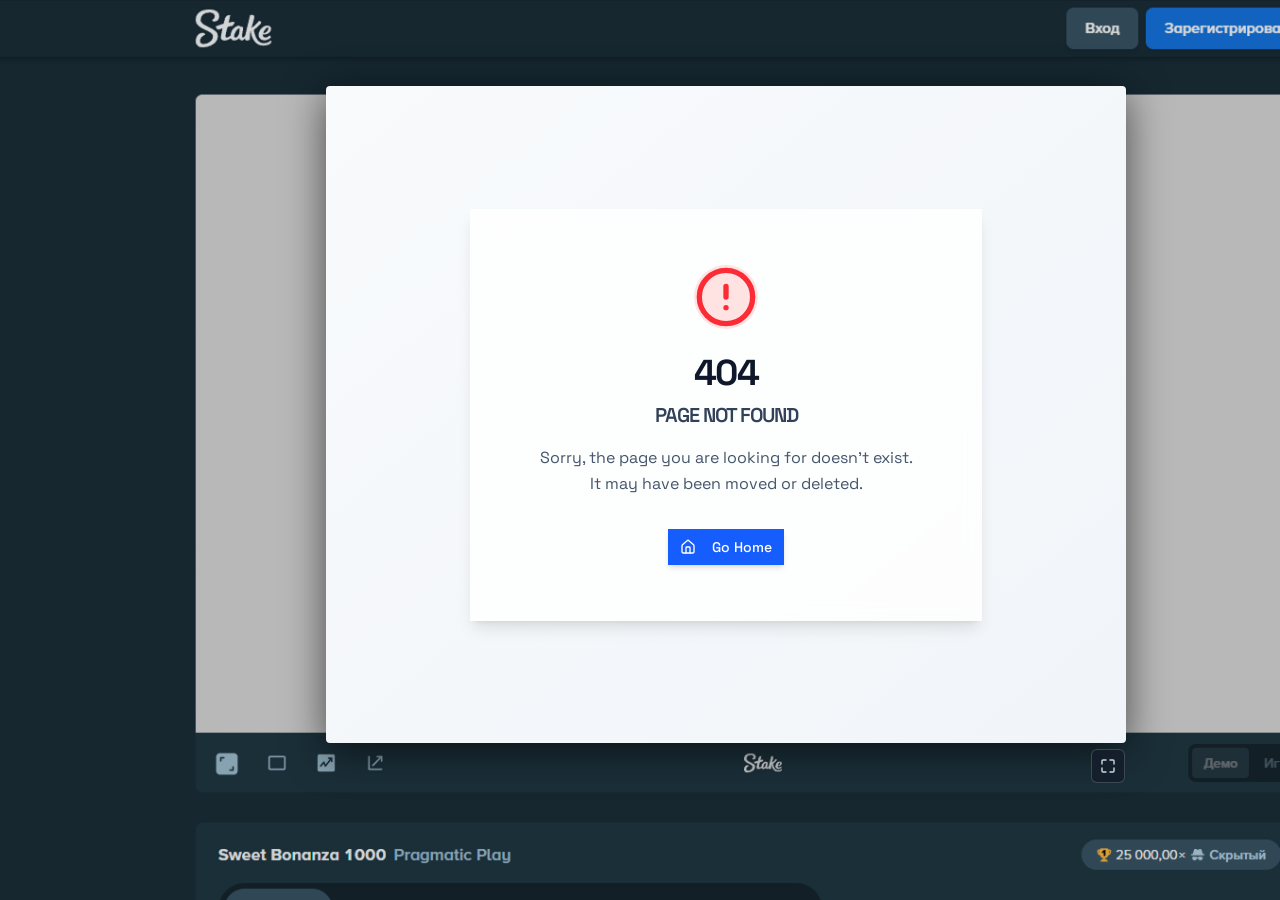
==== commit 48584791: "test2" ====
--- a/index.html
+++ b/index.html
@@ -1,84 +1,147 @@
-<!doctype html>
-<html lang="en">
-
-  <head>
-    <meta charset="UTF-8" />
-    <meta
-      name="viewport"
-      content="width=device-width, initial-scale=1.0, maximum-scale=1" />
-    <title>FoodTruck Slot Game</title>
-    <link rel="preconnect" href="https://fonts.googleapis.com" />
-    <link rel="preconnect" href="https://fonts.gstatic.com" crossorigin />
-    <link href="https://fonts.googleapis.com/css2?family=Space+Grotesk:wght@400;700;900&family=IBM+Plex+Mono:wght@400;500;600&display=swap" rel="stylesheet" />
-    <script type="module" crossorigin src="./assets/index-CSWJtO4M.js"></script>
-    <link rel="modulepreload" crossorigin href="./assets/vendor-Cnm4JiFw.js">
-    <link rel="modulepreload" crossorigin href="./assets/pixi-Cp5098HU.js">
-    <link rel="stylesheet" crossorigin href="./assets/index-B3hmQ7E7.css">
-  </head>
-
-  <body>
-    <script id="manus-runtime">window.__MANUS_HOST_DEV__ = false;
-(function(){"use strict";var Mr={exports:{}},Kn={};/**
- * @license React
- * react-jsx-runtime.production.js
- *
- * Copyright (c) Meta Platforms, Inc. and affiliates.
- *
- * This source code is licensed under the MIT license found in the
- * LICENSE file in the root directory of this source tree.
- */var $c;function um(){if($c)return Kn;$c=1;var r=Symbol.for("react.transitional.element"),i=Symbol.for("react.fragment");function c(s,d,m){var x=null;if(m!==void 0&&(x=""+m),d.key!==void 0&&(x=""+d.key),"key"in d){m={};for(var R in d)R!=="key"&&(m[R]=d[R])}else m=d;return d=m.ref,{$$typeof:r,type:s,key:x,ref:d!==void 0?d:null,props:m}}return Kn.Fragment=i,Kn.jsx=c,Kn.jsxs=c,Kn}var Fc;function dm(){return Fc||(Fc=1,Mr.exports=um()),Mr.exports}var h=dm(),Ar={exports:{}},Pn={},Rr={exports:{}},Nr={};/**
- * @license React
- * scheduler.production.js
- *
- * Copyright (c) Meta Platforms, Inc. and affiliates.
- *
- * This source code is licensed under the MIT license found in the
- * LICENSE file in the root directory of this source tree.
- */var Ic;function fm(){return Ic||(Ic=1,function(r){function i(A,q){var B=A.length;A.push(q);t:for(;0<B;){var bt=B-1>>>1,p=A[bt];if(0<d(p,q))A[bt]=q,A[B]=p,B=bt;else break t}}function c(A){return A.length===0?null:A[0]}function s(A){if(A.length===0)return null;var q=A[0],B=A.pop();if(B!==q){A[0]=B;t:for(var bt=0,p=A.length,O=p>>>1;bt<O;){var X=2*(bt+1)-1,G=A[X],Z=X+1,st=A[Z];if(0>d(G,B))Z<p&&0>d(st,G)?(A[bt]=st,A[Z]=B,bt=Z):(A[bt]=G,A[X]=B,bt=X);else if(Z<p&&0>d(st,B))A[bt]=st,A[Z]=B,bt=Z;else break t}}return q}function d(A,q){var B=A.sortIndex-q.sortIndex;return B!==0?B:A.id-q.id}if(r.unstable_now=void 0,typeof performance=="object"&&typeof performance.now=="function"){var m=performance;r.unstable_now=function(){return m.now()}}else{var x=Date,R=x.now();r.unstable_now=function(){return x.now()-R}}var C=[],v=[],D=1,j=null,J=3,at=!1,$=!1,nt=!1,ct=!1,ht=typeof setTimeout=="function"?setTimeout:null,St=typeof clearTimeout=="function"?clearTimeout:null,_=typeof setImmediate<"u"?setImmediate:null;function Y(A){for(var q=c(v);q!==null;){if(q.callback===null)s(v);else if(q.startTime<=A)s(v),q.sortIndex=q.expirationTime,i(C,q);else break;q=c(v)}}function H(A){if(nt=!1,Y(A),!$)if(c(C)!==null)$=!0,it||(it=!0,Bt());else{var q=c(v);q!==null&&Mt(H,q.startTime-A)}}var it=!1,rt=-1,V=5,xt=-1;function Be(){return ct?!0:!(r.unstable_now()-xt<V)}function te(){if(ct=!1,it){var A=r.unstable_now();xt=A;var q=!0;try{t:{$=!1,nt&&(nt=!1,St(rt),rt=-1),at=!0;var B=J;try{e:{for(Y(A),j=c(C);j!==null&&!(j.expirationTime>A&&Be());){var bt=j.callback;if(typeof bt=="function"){j.callback=null,J=j.priorityLevel;var p=bt(j.expirationTime<=A);if(A=r.unstable_now(),typeof p=="function"){j.callback=p,Y(A),q=!0;break e}j===c(C)&&s(C),Y(A)}else s(C);j=c(C)}if(j!==null)q=!0;else{var O=c(v);O!==null&&Mt(H,O.startTime-A),q=!1}}break t}finally{j=null,J=B,at=!1}q=void 0}}finally{q?Bt():it=!1}}}var Bt;if(typeof _=="function")Bt=function(){_(te)};else if(typeof MessageChannel<"u"){var me=new MessageChannel,Se=me.port2;me.port1.onmessage=te,Bt=function(){Se.postMessage(null)}}else Bt=function(){ht(te,0)};function Mt(A,q){rt=ht(function(){A(r.unstable_now())},q)}r.unstable_IdlePriority=5,r.unstable_ImmediatePriority=1,r.unstable_LowPriority=4,r.unstable_NormalPriority=3,r.unstable_Profiling=null,r.unstable_UserBlockingPriority=2,r.unstable_cancelCallback=function(A){A.callback=null},r.unstable_forceFrameRate=function(A){0>A||125<A?console.error("forceFrameRate takes a positive int between 0 and 125, forcing frame rates higher than 125 fps is not supported"):V=0<A?Math.floor(1e3/A):5},r.unstable_getCurrentPriorityLevel=function(){return J},r.unstable_next=function(A){switch(J){case 1:case 2:case 3:var q=3;break;default:q=J}var B=J;J=q;try{return A()}finally{J=B}},r.unstable_requestPaint=function(){ct=!0},r.unstable_runWithPriority=function(A,q){switch(A){case 1:case 2:case 3:case 4:case 5:break;default:A=3}var B=J;J=A;try{return q()}finally{J=B}},r.unstable_scheduleCallback=function(A,q,B){var bt=r.unstable_now();switch(typeof B=="object"&&B!==null?(B=B.delay,B=typeof B=="number"&&0<B?bt+B:bt):B=bt,A){case 1:var p=-1;break;case 2:p=250;break;case 5:p=1073741823;break;case 4:p=1e4;break;default:p=5e3}return p=B+p,A={id:D++,callback:q,priorityLevel:A,startTime:B,expirationTime:p,sortIndex:-1},B>bt?(A.sortIndex=B,i(v,A),c(C)===null&&A===c(v)&&(nt?(St(rt),rt=-1):nt=!0,Mt(H,B-bt))):(A.sortIndex=p,i(C,A),$||at||($=!0,it||(it=!0,Bt()))),A},r.unstable_shouldYield=Be,r.unstable_wrapCallback=function(A){var q=J;return function(){var B=J;J=q;try{return A.apply(this,arguments)}finally{J=B}}}}(Nr)),Nr}var tu;function hm(){return tu||(tu=1,Rr.exports=fm()),Rr.exports}var zr={exports:{}},ut={};/**
- * @license React
- * react.production.js
- *
- * Copyright (c) Meta Platforms, Inc. and affiliates.
- *
- * This source code is licensed under the MIT license found in the
- * LICENSE file in the root directory of this source tree.
- */var eu;function mm(){if(eu)return ut;eu=1;var r=Symbol.for("react.transitional.element"),i=Symbol.for("react.portal"),c=Symbol.for("react.fragment"),s=Symbol.for("react.strict_mode"),d=Symbol.for("react.profiler"),m=Symbol.for("react.consumer"),x=Symbol.for("react.context"),R=Symbol.for("react.forward_ref"),C=Symbol.for("react.suspense"),v=Symbol.for("react.memo"),D=Symbol.for("react.lazy"),j=Symbol.iterator;function J(p){return p===null||typeof p!="object"?null:(p=j&&p[j]||p["@@iterator"],typeof p=="function"?p:null)}var at={isMounted:function(){return!1},enqueueForceUpdate:function(){},enqueueReplaceState:function(){},enqueueSetState:function(){}},$=Object.assign,nt={};function ct(p,O,X){this.props=p,this.context=O,this.refs=nt,this.updater=X||at}ct.prototype.isReactComponent={},ct.prototype.setState=function(p,O){if(typeof p!="object"&&typeof p!="function"&&p!=null)throw Error("takes an object of state variables to update or a function which returns an object of state variables.");this.updater.enqueueSetState(this,p,O,"setState")},ct.prototype.forceUpdate=function(p){this.updater.enqueueForceUpdate(this,p,"forceUpdate")};function ht(){}ht.prototype=ct.prototype;function St(p,O,X){this.props=p,this.context=O,this.refs=nt,this.updater=X||at}var _=St.prototype=new ht;_.constructor=St,$(_,ct.prototype),_.isPureReactComponent=!0;var Y=Array.isArray,H={H:null,A:null,T:null,S:null,V:null},it=Object.prototype.hasOwnProperty;function rt(p,O,X,G,Z,st){return X=st.ref,{$$typeof:r,type:p,key:O,ref:X!==void 0?X:null,props:st}}function V(p,O){return rt(p.type,O,void 0,void 0,void 0,p.props)}function xt(p){return typeof p=="object"&&p!==null&&p.$$typeof===r}function Be(p){var O={"=":"=0",":":"=2"};return"$"+p.replace(/[=:]/g,function(X){return O[X]})}var te=/\/+/g;function Bt(p,O){return typeof p=="object"&&p!==null&&p.key!=null?Be(""+p.key):O.toString(36)}function me(){}function Se(p){switch(p.status){case"fulfilled":return p.value;case"rejected":throw p.reason;default:switch(typeof p.status=="string"?p.then(me,me):(p.status="pending",p.then(function(O){p.status==="pending"&&(p.status="fulfilled",p.value=O)},function(O){p.status==="pending"&&(p.status="rejected",p.reason=O)})),p.status){case"fulfilled":return p.value;case"rejected":throw p.reason}}throw p}function Mt(p,O,X,G,Z){var st=typeof p;(st==="undefined"||st==="boolean")&&(p=null);var I=!1;if(p===null)I=!0;else switch(st){case"bigint":case"string":case"number":I=!0;break;case"object":switch(p.$$typeof){case r:case i:I=!0;break;case D:return I=p._init,Mt(I(p._payload),O,X,G,Z)}}if(I)return Z=Z(p),I=G===""?"."+Bt(p,0):G,Y(Z)?(X="",I!=null&&(X=I.replace(te,"$&/")+"/"),Mt(Z,O,X,"",function(Jt){return Jt})):Z!=null&&(xt(Z)&&(Z=V(Z,X+(Z.key==null||p&&p.key===Z.key?"":(""+Z.key).replace(te,"$&/")+"/")+I)),O.push(Z)),1;I=0;var gt=G===""?".":G+":";if(Y(p))for(var Tt=0;Tt<p.length;Tt++)G=p[Tt],st=gt+Bt(G,Tt),I+=Mt(G,O,X,st,Z);else if(Tt=J(p),typeof Tt=="function")for(p=Tt.call(p),Tt=0;!(G=p.next()).done;)G=G.value,st=gt+Bt(G,Tt++),I+=Mt(G,O,X,st,Z);else if(st==="object"){if(typeof p.then=="function")return Mt(Se(p),O,X,G,Z);throw O=String(p),Error("Objects are not valid as a React child (found: "+(O==="[object Object]"?"object with keys {"+Object.keys(p).join(", ")+"}":O)+"). If you meant to render a collection of children, use an array instead.")}return I}function A(p,O,X){if(p==null)return p;var G=[],Z=0;return Mt(p,G,"","",function(st){return O.call(X,st,Z++)}),G}function q(p){if(p._status===-1){var O=p._result;O=O(),O.then(function(X){(p._status===0||p._status===-1)&&(p._status=1,p._result=X)},function(X){(p._status===0||p._status===-1)&&(p._status=2,p._result=X)}),p._status===-1&&(p._status=0,p._result=O)}if(p._status===1)return p._result.default;throw p._result}var B=typeof reportError=="function"?reportError:function(p){if(typeof window=="object"&&typeof window.ErrorEvent=="function"){var O=new window.ErrorEvent("error",{bubbles:!0,cancelable:!0,message:typeof p=="object"&&p!==null&&typeof p.message=="string"?String(p.message):String(p),error:p});if(!window.dispatchEvent(O))return}else if(typeof process=="object"&&typeof process.emit=="function"){process.emit("uncaughtException",p);return}console.error(p)};function bt(){}return ut.Children={map:A,forEach:function(p,O,X){A(p,function(){O.apply(this,arguments)},X)},count:function(p){var O=0;return A(p,function(){O++}),O},toArray:function(p){return A(p,function(O){return O})||[]},only:function(p){if(!xt(p))throw Error("React.Children.only expected to receive a single React element child.");return p}},ut.Component=ct,ut.Fragment=c,ut.Profiler=d,ut.PureComponent=St,ut.StrictMode=s,ut.Suspense=C,ut.__CLIENT_INTERNALS_DO_NOT_USE_OR_WARN_USERS_THEY_CANNOT_UPGRADE=H,ut.__COMPILER_RUNTIME={__proto__:null,c:function(p){return H.H.useMemoCache(p)}},ut.cache=function(p){return function(){return p.apply(null,arguments)}},ut.cloneElement=function(p,O,X){if(p==null)throw Error("The argument must be a React element, but you passed "+p+".");var G=$({},p.props),Z=p.key,st=void 0;if(O!=null)for(I in O.ref!==void 0&&(st=void 0),O.key!==void 0&&(Z=""+O.key),O)!it.call(O,I)||I==="key"||I==="__self"||I==="__source"||I==="ref"&&O.ref===void 0||(G[I]=O[I]);var I=arguments.length-2;if(I===1)G.children=X;else if(1<I){for(var gt=Array(I),Tt=0;Tt<I;Tt++)gt[Tt]=arguments[Tt+2];G.children=gt}return rt(p.type,Z,void 0,void 0,st,G)},ut.createContext=function(p){return p={$$typeof:x,_currentValue:p,_currentValue2:p,_threadCount:0,Provider:null,Consumer:null},p.Provider=p,p.Consumer={$$typeof:m,_context:p},p},ut.createElement=function(p,O,X){var G,Z={},st=null;if(O!=null)for(G in O.key!==void 0&&(st=""+O.key),O)it.call(O,G)&&G!=="key"&&G!=="__self"&&G!=="__source"&&(Z[G]=O[G]);var I=arguments.length-2;if(I===1)Z.children=X;else if(1<I){for(var gt=Array(I),Tt=0;Tt<I;Tt++)gt[Tt]=arguments[Tt+2];Z.children=gt}if(p&&p.defaultProps)for(G in I=p.defaultProps,I)Z[G]===void 0&&(Z[G]=I[G]);return rt(p,st,void 0,void 0,null,Z)},ut.createRef=function(){return{current:null}},ut.forwardRef=function(p){return{$$typeof:R,render:p}},ut.isValidElement=xt,ut.lazy=function(p){return{$$typeof:D,_payload:{_status:-1,_result:p},_init:q}},ut.memo=function(p,O){return{$$typeof:v,type:p,compare:O===void 0?null:O}},ut.startTransition=function(p){var O=H.T,X={};H.T=X;try{var G=p(),Z=H.S;Z!==null&&Z(X,G),typeof G=="object"&&G!==null&&typeof G.then=="function"&&G.then(bt,B)}catch(st){B(st)}finally{H.T=O}},ut.unstable_useCacheRefresh=function(){return H.H.useCacheRefresh()},ut.use=function(p){return H.H.use(p)},ut.useActionState=function(p,O,X){return H.H.useActionState(p,O,X)},ut.useCallback=function(p,O){return H.H.useCallback(p,O)},ut.useContext=function(p){return H.H.useContext(p)},ut.useDebugValue=function(){},ut.useDeferredValue=function(p,O){return H.H.useDeferredValue(p,O)},ut.useEffect=function(p,O,X){var G=H.H;if(typeof X=="function")throw Error("useEffect CRUD overload is not enabled in this build of React.");return G.useEffect(p,O)},ut.useId=function(){return H.H.useId()},ut.useImperativeHandle=function(p,O,X){return H.H.useImperativeHandle(p,O,X)},ut.useInsertionEffect=function(p,O){return H.H.useInsertionEffect(p,O)},ut.useLayoutEffect=function(p,O){return H.H.useLayoutEffect(p,O)},ut.useMemo=function(p,O){return H.H.useMemo(p,O)},ut.useOptimistic=function(p,O){return H.H.useOptimistic(p,O)},ut.useReducer=function(p,O,X){return H.H.useReducer(p,O,X)},ut.useRef=function(p){return H.H.useRef(p)},ut.useState=function(p){return H.H.useState(p)},ut.useSyncExternalStore=function(p,O,X){return H.H.useSyncExternalStore(p,O,X)},ut.useTransition=function(){return H.H.useTransition()},ut.version="19.1.1",ut}var lu;function _r(){return lu||(lu=1,zr.exports=mm()),zr.exports}var kr={exports:{}},he={};/**
- * @license React
- * react-dom.production.js
- *
- * Copyright (c) Meta Platforms, Inc. and affiliates.
- *
- * This source code is licensed under the MIT license found in the
- * LICENSE file in the root directory of this source tree.
- */var au;function gm(){if(au)return he;au=1;var r=_r();function i(C){var v="https://react.dev/errors/"+C;if(1<arguments.length){v+="?args[]="+encodeURIComponent(arguments[1]);for(var D=2;D<arguments.length;D++)v+="&args[]="+encodeURIComponent(arguments[D])}return"Minified React error #"+C+"; visit "+v+" for the full message or use the non-minified dev environment for full errors and additional helpful warnings."}function c(){}var s={d:{f:c,r:function(){throw Error(i(522))},D:c,C:c,L:c,m:c,X:c,S:c,M:c},p:0,findDOMNode:null},d=Symbol.for("react.portal");function m(C,v,D){var j=3<arguments.length&&arguments[3]!==void 0?arguments[3]:null;return{$$typeof:d,key:j==null?null:""+j,children:C,containerInfo:v,implementation:D}}var x=r.__CLIENT_INTERNALS_DO_NOT_USE_OR_WARN_USERS_THEY_CANNOT_UPGRADE;function R(C,v){if(C==="font")return"";if(typeof v=="string")return v==="use-credentials"?v:""}return he.__DOM_INTERNALS_DO_NOT_USE_OR_WARN_USERS_THEY_CANNOT_UPGRADE=s,he.createPortal=function(C,v){var D=2<arguments.length&&arguments[2]!==void 0?arguments[2]:null;if(!v||v.nodeType!==1&&v.nodeType!==9&&v.nodeType!==11)throw Error(i(299));return m(C,v,null,D)},he.flushSync=function(C){var v=x.T,D=s.p;try{if(x.T=null,s.p=2,C)return C()}finally{x.T=v,s.p=D,s.d.f()}},he.preconnect=function(C,v){typeof C=="string"&&(v?(v=v.crossOrigin,v=typeof v=="string"?v==="use-credentials"?v:"":void 0):v=null,s.d.C(C,v))},he.prefetchDNS=function(C){typeof C=="string"&&s.d.D(C)},he.preinit=function(C,v){if(typeof C=="string"&&v&&typeof v.as=="string"){var D=v.as,j=R(D,v.crossOrigin),J=typeof v.integrity=="string"?v.integrity:void 0,at=typeof v.fetchPriority=="string"?v.fetchPriority:void 0;D==="style"?s.d.S(C,typeof v.precedence=="string"?v.precedence:void 0,{crossOrigin:j,integrity:J,fetchPriority:at}):D==="script"&&s.d.X(C,{crossOrigin:j,integrity:J,fetchPriority:at,nonce:typeof v.nonce=="string"?v.nonce:void 0})}},he.preinitModule=function(C,v){if(typeof C=="string")if(typeof v=="object"&&v!==null){if(v.as==null||v.as==="script"){var D=R(v.as,v.crossOrigin);s.d.M(C,{crossOrigin:D,integrity:typeof v.integrity=="string"?v.integrity:void 0,nonce:typeof v.nonce=="string"?v.nonce:void 0})}}else v==null&&s.d.M(C)},he.preload=function(C,v){if(typeof C=="string"&&typeof v=="object"&&v!==null&&typeof v.as=="string"){var D=v.as,j=R(D,v.crossOrigin);s.d.L(C,D,{crossOrigin:j,integrity:typeof v.integrity=="string"?v.integrity:void 0,nonce:typeof v.nonce=="string"?v.nonce:void 0,type:typeof v.type=="string"?v.type:void 0,fetchPriority:typeof v.fetchPriority=="string"?v.fetchPriority:void 0,referrerPolicy:typeof v.referrerPolicy=="string"?v.referrerPolicy:void 0,imageSrcSet:typeof v.imageSrcSet=="string"?v.imageSrcSet:void 0,imageSizes:typeof v.imageSizes=="string"?v.imageSizes:void 0,media:typeof v.media=="string"?v.media:void 0})}},he.preloadModule=function(C,v){if(typeof C=="string")if(v){var D=R(v.as,v.crossOrigin);s.d.m(C,{as:typeof v.as=="string"&&v.as!=="script"?v.as:void 0,crossOrigin:D,integrity:typeof v.integrity=="string"?v.integrity:void 0})}else s.d.m(C)},he.requestFormReset=function(C){s.d.r(C)},he.unstable_batchedUpdates=function(C,v){return C(v)},he.useFormState=function(C,v,D){return x.H.useFormState(C,v,D)},he.useFormStatus=function(){return x.H.useHostTransitionStatus()},he.version="19.1.1",he}var nu;function pm(){if(nu)return kr.exports;nu=1;function r(){if(!(typeof __REACT_DEVTOOLS_GLOBAL_HOOK__>"u"||typeof __REACT_DEVTOOLS_GLOBAL_HOOK__.checkDCE!="function"))try{__REACT_DEVTOOLS_GLOBAL_HOOK__.checkDCE(r)}catch(i){console.error(i)}}return r(),kr.exports=gm(),kr.exports}/**
- * @license React
- * react-dom-client.production.js
- *
- * Copyright (c) Meta Platforms, Inc. and affiliates.
- *
- * This source code is licensed under the MIT license found in the
- * LICENSE file in the root directory of this source tree.
- */var ou;function ym(){if(ou)return Pn;ou=1;var r=hm(),i=_r(),c=pm();function s(t){var e="https://react.dev/errors/"+t;if(1<arguments.length){e+="?args[]="+encodeURIComponent(arguments[1]);for(var l=2;l<arguments.length;l++)e+="&args[]="+encodeURIComponent(arguments[l])}return"Minified React error #"+t+"; visit "+e+" for the full message or use the non-minified dev environment for full errors and additional helpful warnings."}function d(t){return!(!t||t.nodeType!==1&&t.nodeType!==9&&t.nodeType!==11)}function m(t){var e=t,l=t;if(t.alternate)for(;e.return;)e=e.return;else{t=e;do e=t,(e.flags&4098)!==0&&(l=e.return),t=e.return;while(t)}return e.tag===3?l:null}function x(t){if(t.tag===13){var e=t.memoizedState;if(e===null&&(t=t.alternate,t!==null&&(e=t.memoizedState)),e!==null)return e.dehydrated}return null}function R(t){if(m(t)!==t)throw Error(s(188))}function C(t){var e=t.alternate;if(!e){if(e=m(t),e===null)throw Error(s(188));return e!==t?null:t}for(var l=t,a=e;;){var n=l.return;if(n===null)break;var o=n.alternate;if(o===null){if(a=n.return,a!==null){l=a;continue}break}if(n.child===o.child){for(o=n.child;o;){if(o===l)return R(n),t;if(o===a)return R(n),e;o=o.sibling}throw Error(s(188))}if(l.return!==a.return)l=n,a=o;else{for(var u=!1,f=n.child;f;){if(f===l){u=!0,l=n,a=o;break}if(f===a){u=!0,a=n,l=o;break}f=f.sibling}if(!u){for(f=o.child;f;){if(f===l){u=!0,l=o,a=n;break}if(f===a){u=!0,a=o,l=n;break}f=f.sibling}if(!u)throw Error(s(189))}}if(l.alternate!==a)throw Error(s(190))}if(l.tag!==3)throw Error(s(188));return l.stateNode.current===l?t:e}function v(t){var e=t.tag;if(e===5||e===26||e===27||e===6)return t;for(t=t.child;t!==null;){if(e=v(t),e!==null)return e;t=t.sibling}return null}var D=Object.assign,j=Symbol.for("react.element"),J=Symbol.for("react.transitional.element"),at=Symbol.for("react.portal"),$=Symbol.for("react.fragment"),nt=Symbol.for("react.strict_mode"),ct=Symbol.for("react.profiler"),ht=Symbol.for("react.provider"),St=Symbol.for("react.consumer"),_=Symbol.for("react.context"),Y=Symbol.for("react.forward_ref"),H=Symbol.for("react.suspense"),it=Symbol.for("react.suspense_list"),rt=Symbol.for("react.memo"),V=Symbol.for("react.lazy"),xt=Symbol.for("react.activity"),Be=Symbol.for("react.memo_cache_sentinel"),te=Symbol.iterator;function Bt(t){return t===null||typeof t!="object"?null:(t=te&&t[te]||t["@@iterator"],typeof t=="function"?t:null)}var me=Symbol.for("react.client.reference");function Se(t){if(t==null)return null;if(typeof t=="function")return t.$$typeof===me?null:t.displayName||t.name||null;if(typeof t=="string")return t;switch(t){case $:return"Fragment";case ct:return"Profiler";case nt:return"StrictMode";case H:return"Suspense";case it:return"SuspenseList";case xt:return"Activity"}if(typeof t=="object")switch(t.$$typeof){case at:return"Portal";case _:return(t.displayName||"Context")+".Provider";case St:return(t._context.displayName||"Context")+".Consumer";case Y:var e=t.render;return t=t.displayName,t||(t=e.displayName||e.name||"",t=t!==""?"ForwardRef("+t+")":"ForwardRef"),t;case rt:return e=t.displayName||null,e!==null?e:Se(t.type)||"Memo";case V:e=t._payload,t=t._init;try{return Se(t(e))}catch{}}return null}var Mt=Array.isArray,A=i.__CLIENT_INTERNALS_DO_NOT_USE_OR_WARN_USERS_THEY_CANNOT_UPGRADE,q=c.__DOM_INTERNALS_DO_NOT_USE_OR_WARN_USERS_THEY_CANNOT_UPGRADE,B={pending:!1,data:null,method:null,action:null},bt=[],p=-1;function O(t){return{current:t}}function X(t){0>p||(t.current=bt[p],bt[p]=null,p--)}function G(t,e){p++,bt[p]=t.current,t.current=e}var Z=O(null),st=O(null),I=O(null),gt=O(null);function Tt(t,e){switch(G(I,e),G(st,t),G(Z,null),e.nodeType){case 9:case 11:t=(t=e.documentElement)&&(t=t.namespaceURI)?Hh(t):0;break;default:if(t=e.tagName,e=e.namespaceURI)e=Hh(e),t=Uh(e,t);else switch(t){case"svg":t=1;break;case"math":t=2;break;default:t=0}}X(Z),G(Z,t)}function Jt(){X(Z),X(st),X(I)}function Ke(t){t.memoizedState!==null&&G(gt,t);var e=Z.current,l=Uh(e,t.type);e!==l&&(G(st,t),G(Z,l))}function Ce(t){st.current===t&&(X(Z),X(st)),gt.current===t&&(X(gt),Wo._currentValue=B)}var Pe=Object.prototype.hasOwnProperty,yl=r.unstable_scheduleCallback,sn=r.unstable_cancelCallback,Ca=r.unstable_shouldYield,ri=r.unstable_requestPaint,ge=r.unstable_now,si=r.unstable_getCurrentPriorityLevel,Ul=r.unstable_ImmediatePriority,Fn=r.unstable_UserBlockingPriority,nl=r.unstable_NormalPriority,ci=r.unstable_LowPriority,Gl=r.unstable_IdlePriority,ui=r.log,Ea=r.unstable_setDisableYieldValue,ql=null,Wt=null;function Je(t){if(typeof ui=="function"&&Ea(t),Wt&&typeof Wt.setStrictMode=="function")try{Wt.setStrictMode(ql,t)}catch{}}var $t=Math.clz32?Math.clz32:fi,di=Math.log,Ta=Math.LN2;function fi(t){return t>>>=0,t===0?32:31-(di(t)/Ta|0)|0}var L=256,cn=4194304;function vl(t){var e=t&42;if(e!==0)return e;switch(t&-t){case 1:return 1;case 2:return 2;case 4:return 4;case 8:return 8;case 16:return 16;case 32:return 32;case 64:return 64;case 128:return 128;case 256:case 512:case 1024:case 2048:case 4096:case 8192:case 16384:case 32768:case 65536:case 131072:case 262144:case 524288:case 1048576:case 2097152:return t&4194048;case 4194304:case 8388608:case 16777216:case 33554432:return t&62914560;case 67108864:return 67108864;case 134217728:return 134217728;case 268435456:return 268435456;case 536870912:return 536870912;case 1073741824:return 0;default:return t}}function un(t,e,l){var a=t.pendingLanes;if(a===0)return 0;var n=0,o=t.suspendedLanes,u=t.pingedLanes;t=t.warmLanes;var f=a&134217727;return f!==0?(a=f&~o,a!==0?n=vl(a):(u&=f,u!==0?n=vl(u):l||(l=f&~t,l!==0&&(n=vl(l))))):(f=a&~o,f!==0?n=vl(f):u!==0?n=vl(u):l||(l=a&~t,l!==0&&(n=vl(l)))),n===0?0:e!==0&&e!==n&&(e&o)===0&&(o=n&-n,l=e&-e,o>=l||o===32&&(l&4194048)!==0)?e:n}function Dt(t,e){return(t.pendingLanes&~(t.suspendedLanes&~t.pingedLanes)&e)===0}function In(t,e){switch(t){case 1:case 2:case 4:case 8:case 64:return e+250;case 16:case 32:case 128:case 256:case 512:case 1024:case 2048:case 4096:case 8192:case 16384:case 32768:case 65536:case 131072:case 262144:case 524288:case 1048576:case 2097152:return e+5e3;case 4194304:case 8388608:case 16777216:case 33554432:return-1;case 67108864:case 134217728:case 268435456:case 536870912:case 1073741824:return-1;default:return-1}}function to(){var t=L;return L<<=1,(L&4194048)===0&&(L=256),t}function hi(){var t=cn;return cn<<=1,(cn&62914560)===0&&(cn=4194304),t}function eo(t){for(var e=[],l=0;31>l;l++)e.push(t);return e}function Da(t,e){t.pendingLanes|=e,e!==268435456&&(t.suspendedLanes=0,t.pingedLanes=0,t.warmLanes=0)}function Ir(t,e,l,a,n,o){var u=t.pendingLanes;t.pendingLanes=l,t.suspendedLanes=0,t.pingedLanes=0,t.warmLanes=0,t.expiredLanes&=l,t.entangledLanes&=l,t.errorRecoveryDisabledLanes&=l,t.shellSuspendCounter=0;var f=t.entanglements,g=t.expirationTimes,S=t.hiddenUpdates;for(l=u&~l;0<l;){var N=31-$t(l),k=1<<N;f[N]=0,g[N]=-1;var E=S[N];if(E!==null)for(S[N]=null,N=0;N<E.length;N++){var T=E[N];T!==null&&(T.lane&=-536870913)}l&=~k}a!==0&&mi(t,a,0),o!==0&&n===0&&t.tag!==0&&(t.suspendedLanes|=o&~(u&~e))}function mi(t,e,l){t.pendingLanes|=e,t.suspendedLanes&=~e;var a=31-$t(e);t.entangledLanes|=e,t.entanglements[a]=t.entanglements[a]|1073741824|l&4194090}function gi(t,e){var l=t.entangledLanes|=e;for(t=t.entanglements;l;){var a=31-$t(l),n=1<<a;n&e|t[a]&e&&(t[a]|=e),l&=~n}}function lo(t){switch(t){case 2:t=1;break;case 8:t=4;break;case 32:t=16;break;case 256:case 512:case 1024:case 2048:case 4096:case 8192:case 16384:case 32768:case 65536:case 131072:case 262144:case 524288:case 1048576:case 2097152:case 4194304:case 8388608:case 16777216:case 33554432:t=128;break;case 268435456:t=134217728;break;default:t=0}return t}function ao(t){return t&=-t,2<t?8<t?(t&134217727)!==0?32:268435456:8:2}function pi(){var t=q.p;return t!==0?t:(t=window.event,t===void 0?32:nm(t.type))}function ts(t,e){var l=q.p;try{return q.p=t,e()}finally{q.p=l}}var ol=Math.random().toString(36).slice(2),ee="__reactFiber$"+ol,pe="__reactProps$"+ol,Yl="__reactContainer$"+ol,no="__reactEvents$"+ol,es="__reactListeners$"+ol,ls="__reactHandles$"+ol,yi="__reactResources$"+ol,Ma="__reactMarker$"+ol;function oo(t){delete t[ee],delete t[pe],delete t[no],delete t[es],delete t[ls]}function Vl(t){var e=t[ee];if(e)return e;for(var l=t.parentNode;l;){if(e=l[Yl]||l[ee]){if(l=e.alternate,e.child!==null||l!==null&&l.child!==null)for(t=Vh(t);t!==null;){if(l=t[ee])return l;t=Vh(t)}return e}t=l,l=t.parentNode}return null}function Xl(t){if(t=t[ee]||t[Yl]){var e=t.tag;if(e===5||e===6||e===13||e===26||e===27||e===3)return t}return null}function Aa(t){var e=t.tag;if(e===5||e===26||e===27||e===6)return t.stateNode;throw Error(s(33))}function Zl(t){var e=t[yi];return e||(e=t[yi]={hoistableStyles:new Map,hoistableScripts:new Map}),e}function Vt(t){t[Ma]=!0}var vi=new Set,bi={};function bl(t,e){We(t,e),We(t+"Capture",e)}function We(t,e){for(bi[t]=e,t=0;t<e.length;t++)vi.add(e[t])}var as=RegExp("^[:A-Z_a-z\\u00C0-\\u00D6\\u00D8-\\u00F6\\u00F8-\\u02FF\\u0370-\\u037D\\u037F-\\u1FFF\\u200C-\\u200D\\u2070-\\u218F\\u2C00-\\u2FEF\\u3001-\\uD7FF\\uF900-\\uFDCF\\uFDF0-\\uFFFD][:A-Z_a-z\\u00C0-\\u00D6\\u00D8-\\u00F6\\u00F8-\\u02FF\\u0370-\\u037D\\u037F-\\u1FFF\\u200C-\\u200D\\u2070-\\u218F\\u2C00-\\u2FEF\\u3001-\\uD7FF\\uF900-\\uFDCF\\uFDF0-\\uFFFD\\-.0-9\\u00B7\\u0300-\\u036F\\u203F-\\u2040]*$"),xi={},wi={};function Ra(t){return Pe.call(wi,t)?!0:Pe.call(xi,t)?!1:as.test(t)?wi[t]=!0:(xi[t]=!0,!1)}function M(t,e,l){if(Ra(e))if(l===null)t.removeAttribute(e);else{switch(typeof l){case"undefined":case"function":case"symbol":t.removeAttribute(e);return;case"boolean":var a=e.toLowerCase().slice(0,5);if(a!=="data-"&&a!=="aria-"){t.removeAttribute(e);return}}t.setAttribute(e,""+l)}}function tt(t,e,l){if(l===null)t.removeAttribute(e);else{switch(typeof l){case"undefined":case"function":case"symbol":case"boolean":t.removeAttribute(e);return}t.setAttribute(e,""+l)}}function Ot(t,e,l,a){if(a===null)t.removeAttribute(l);else{switch(typeof a){case"undefined":case"function":case"symbol":case"boolean":t.removeAttribute(l);return}t.setAttributeNS(e,l,""+a)}}var le,Ee;function ae(t){if(le===void 0)try{throw Error()}catch(l){var e=l.stack.trim().match(/\n( *(at )?)/);le=e&&e[1]||"",Ee=-1<l.stack.indexOf(`
-    at`)?" (<anonymous>)":-1<l.stack.indexOf("@")?"@unknown:0:0":""}return`
-`+le+t+Ee}var Le=!1;function He(t,e){if(!t||Le)return"";Le=!0;var l=Error.prepareStackTrace;Error.prepareStackTrace=void 0;try{var a={DetermineComponentFrameRoot:function(){try{if(e){var k=function(){throw Error()};if(Object.defineProperty(k.prototype,"props",{set:function(){throw Error()}}),typeof Reflect=="object"&&Reflect.construct){try{Reflect.construct(k,[])}catch(T){var E=T}Reflect.construct(t,[],k)}else{try{k.call()}catch(T){E=T}t.call(k.prototype)}}else{try{throw Error()}catch(T){E=T}(k=t())&&typeof k.catch=="function"&&k.catch(function(){})}}catch(T){if(T&&E&&typeof T.stack=="string")return[T.stack,E.stack]}return[null,null]}};a.DetermineComponentFrameRoot.displayName="DetermineComponentFrameRoot";var n=Object.getOwnPropertyDescriptor(a.DetermineComponentFrameRoot,"name");n&&n.configurable&&Object.defineProperty(a.DetermineComponentFrameRoot,"name",{value:"DetermineComponentFrameRoot"});var o=a.DetermineComponentFrameRoot(),u=o[0],f=o[1];if(u&&f){var g=u.split(`
-`),S=f.split(`
-`);for(n=a=0;a<g.length&&!g[a].includes("DetermineComponentFrameRoot");)a++;for(;n<S.length&&!S[n].includes("DetermineComponentFrameRoot");)n++;if(a===g.length||n===S.length)for(a=g.length-1,n=S.length-1;1<=a&&0<=n&&g[a]!==S[n];)n--;for(;1<=a&&0<=n;a--,n--)if(g[a]!==S[n]){if(a!==1||n!==1)do if(a--,n--,0>n||g[a]!==S[n]){var N=`
-`+g[a].replace(" at new "," at ");return t.displayName&&N.includes("<anonymous>")&&(N=N.replace("<anonymous>",t.displayName)),N}while(1<=a&&0<=n);break}}}finally{Le=!1,Error.prepareStackTrace=l}return(l=t?t.displayName||t.name:"")?ae(l):""}function Ql(t){switch(t.tag){case 26:case 27:case 5:return ae(t.type);case 16:return ae("Lazy");case 13:return ae("Suspense");case 19:return ae("SuspenseList");case 0:case 15:return He(t.type,!1);case 11:return He(t.type.render,!1);case 1:return He(t.type,!0);case 31:return ae("Activity");default:return""}}function xl(t){try{var e="";do e+=Ql(t),t=t.return;while(t);return e}catch(l){return`
-Error generating stack: `+l.message+`
-`+l.stack}}function Xt(t){switch(typeof t){case"bigint":case"boolean":case"number":case"string":case"undefined":return t;case"object":return t;default:return""}}function il(t){var e=t.type;return(t=t.nodeName)&&t.toLowerCase()==="input"&&(e==="checkbox"||e==="radio")}function ve(t){var e=il(t)?"checked":"value",l=Object.getOwnPropertyDescriptor(t.constructor.prototype,e),a=""+t[e];if(!t.hasOwnProperty(e)&&typeof l<"u"&&typeof l.get=="function"&&typeof l.set=="function"){var n=l.get,o=l.set;return Object.defineProperty(t,e,{configurable:!0,get:function(){return n.call(this)},set:function(u){a=""+u,o.call(this,u)}}),Object.defineProperty(t,e,{enumerable:l.enumerable}),{getValue:function(){return a},setValue:function(u){a=""+u},stopTracking:function(){t._valueTracker=null,delete t[e]}}}}function re(t){t._valueTracker||(t._valueTracker=ve(t))}function rl(t){if(!t)return!1;var e=t._valueTracker;if(!e)return!0;var l=e.getValue(),a="";return t&&(a=il(t)?t.checked?"true":"false":t.value),t=a,t!==l?(e.setValue(t),!0):!1}function wl(t){if(t=t||(typeof document<"u"?document:void 0),typeof t>"u")return null;try{return t.activeElement||t.body}catch{return t.body}}var dn=/[\n"\\]/g;function se(t){return t.replace(dn,function(e){return"\\"+e.charCodeAt(0).toString(16)+" "})}function Kl(t,e,l,a,n,o,u,f){t.name="",u!=null&&typeof u!="function"&&typeof u!="symbol"&&typeof u!="boolean"?t.type=u:t.removeAttribute("type"),e!=null?u==="number"?(e===0&&t.value===""||t.value!=e)&&(t.value=""+Xt(e)):t.value!==""+Xt(e)&&(t.value=""+Xt(e)):u!=="submit"&&u!=="reset"||t.removeAttribute("value"),e!=null?Pl(t,u,Xt(e)):l!=null?Pl(t,u,Xt(l)):a!=null&&t.removeAttribute("value"),n==null&&o!=null&&(t.defaultChecked=!!o),n!=null&&(t.checked=n&&typeof n!="function"&&typeof n!="symbol"),f!=null&&typeof f!="function"&&typeof f!="symbol"&&typeof f!="boolean"?t.name=""+Xt(f):t.removeAttribute("name")}function Na(t,e,l,a,n,o,u,f){if(o!=null&&typeof o!="function"&&typeof o!="symbol"&&typeof o!="boolean"&&(t.type=o),e!=null||l!=null){if(!(o!=="submit"&&o!=="reset"||e!=null))return;l=l!=null?""+Xt(l):"",e=e!=null?""+Xt(e):l,f||e===t.value||(t.value=e),t.defaultValue=e}a=a??n,a=typeof a!="function"&&typeof a!="symbol"&&!!a,t.checked=f?t.checked:!!a,t.defaultChecked=!!a,u!=null&&typeof u!="function"&&typeof u!="symbol"&&typeof u!="boolean"&&(t.name=u)}function Pl(t,e,l){e==="number"&&wl(t.ownerDocument)===t||t.defaultValue===""+l||(t.defaultValue=""+l)}function $e(t,e,l,a){if(t=t.options,e){e={};for(var n=0;n<l.length;n++)e["$"+l[n]]=!0;for(l=0;l<t.length;l++)n=e.hasOwnProperty("$"+t[l].value),t[l].selected!==n&&(t[l].selected=n),n&&a&&(t[l].defaultSelected=!0)}else{for(l=""+Xt(l),e=null,n=0;n<t.length;n++){if(t[n].value===l){t[n].selected=!0,a&&(t[n].defaultSelected=!0);return}e!==null||t[n].disabled||(e=t[n])}e!==null&&(e.selected=!0)}}function za(t,e,l){if(e!=null&&(e=""+Xt(e),e!==t.value&&(t.value=e),l==null)){t.defaultValue!==e&&(t.defaultValue=e);return}t.defaultValue=l!=null?""+Xt(l):""}function _a(t,e,l,a){if(e==null){if(a!=null){if(l!=null)throw Error(s(92));if(Mt(a)){if(1<a.length)throw Error(s(93));a=a[0]}l=a}l==null&&(l=""),e=l}l=Xt(e),t.defaultValue=l,a=t.textContent,a===l&&a!==""&&a!==null&&(t.value=a)}function Fe(t,e){if(e){var l=t.firstChild;if(l&&l===t.lastChild&&l.nodeType===3){l.nodeValue=e;return}}t.textContent=e}var fn=new Set("animationIterationCount aspectRatio borderImageOutset borderImageSlice borderImageWidth boxFlex boxFlexGroup boxOrdinalGroup columnCount columns flex flexGrow flexPositive flexShrink flexNegative flexOrder gridArea gridRow gridRowEnd gridRowSpan gridRowStart gridColumn gridColumnEnd gridColumnSpan gridColumnStart fontWeight lineClamp lineHeight opacity order orphans scale tabSize widows zIndex zoom fillOpacity floodOpacity stopOpacity strokeDasharray strokeDashoffset strokeMiterlimit strokeOpacity strokeWidth MozAnimationIterationCount MozBoxFlex MozBoxFlexGroup MozLineClamp msAnimationIterationCount msFlex msZoom msFlexGrow msFlexNegative msFlexOrder msFlexPositive msFlexShrink msGridColumn msGridColumnSpan msGridRow msGridRowSpan WebkitAnimationIterationCount WebkitBoxFlex WebKitBoxFlexGroup WebkitBoxOrdinalGroup WebkitColumnCount WebkitColumns WebkitFlex WebkitFlexGrow WebkitFlexPositive WebkitFlexShrink WebkitLineClamp".split(" "));function ka(t,e,l){var a=e.indexOf("--")===0;l==null||typeof l=="boolean"||l===""?a?t.setProperty(e,""):e==="float"?t.cssFloat="":t[e]="":a?t.setProperty(e,l):typeof l!="number"||l===0||fn.has(e)?e==="float"?t.cssFloat=l:t[e]=(""+l).trim():t[e]=l+"px"}function Oa(t,e,l){if(e!=null&&typeof e!="object")throw Error(s(62));if(t=t.style,l!=null){for(var a in l)!l.hasOwnProperty(a)||e!=null&&e.hasOwnProperty(a)||(a.indexOf("--")===0?t.setProperty(a,""):a==="float"?t.cssFloat="":t[a]="");for(var n in e)a=e[n],e.hasOwnProperty(n)&&l[n]!==a&&ka(t,n,a)}else for(var o in e)e.hasOwnProperty(o)&&ka(t,o,e[o])}function ja(t){if(t.indexOf("-")===-1)return!1;switch(t){case"annotation-xml":case"color-profile":case"font-face":case"font-face-src":case"font-face-uri":case"font-face-format":case"font-face-name":case"missing-glyph":return!1;default:return!0}}var Si=new Map([["acceptCharset","accept-charset"],["htmlFor","for"],["httpEquiv","http-equiv"],["crossOrigin","crossorigin"],["accentHeight","accent-height"],["alignmentBaseline","alignment-baseline"],["arabicForm","arabic-form"],["baselineShift","baseline-shift"],["capHeight","cap-height"],["clipPath","clip-path"],["clipRule","clip-rule"],["colorInterpolation","color-interpolation"],["colorInterpolationFilters","color-interpolation-filters"],["colorProfile","color-profile"],["colorRendering","color-rendering"],["dominantBaseline","dominant-baseline"],["enableBackground","enable-background"],["fillOpacity","fill-opacity"],["fillRule","fill-rule"],["floodColor","flood-color"],["floodOpacity","flood-opacity"],["fontFamily","font-family"],["fontSize","font-size"],["fontSizeAdjust","font-size-adjust"],["fontStretch","font-stretch"],["fontStyle","font-style"],["fontVariant","font-variant"],["fontWeight","font-weight"],["glyphName","glyph-name"],["glyphOrientationHorizontal","glyph-orientation-horizontal"],["glyphOrientationVertical","glyph-orientation-vertical"],["horizAdvX","horiz-adv-x"],["horizOriginX","horiz-origin-x"],["imageRendering","image-rendering"],["letterSpacing","letter-spacing"],["lightingColor","lighting-color"],["markerEnd","marker-end"],["markerMid","marker-mid"],["markerStart","marker-start"],["overlinePosition","overline-position"],["overlineThickness","overline-thickness"],["paintOrder","paint-order"],["panose-1","panose-1"],["pointerEvents","pointer-events"],["renderingIntent","rendering-intent"],["shapeRendering","shape-rendering"],["stopColor","stop-color"],["stopOpacity","stop-opacity"],["strikethroughPosition","strikethrough-position"],["strikethroughThickness","strikethrough-thickness"],["strokeDasharray","stroke-dasharray"],["strokeDashoffset","stroke-dashoffset"],["strokeLinecap","stroke-linecap"],["strokeLinejoin","stroke-linejoin"],["strokeMiterlimit","stroke-miterlimit"],["strokeOpacity","stroke-opacity"],["strokeWidth","stroke-width"],["textAnchor","text-anchor"],["textDecoration","text-decoration"],["textRendering","text-rendering"],["transformOrigin","transform-origin"],["underlinePosition","underline-position"],["underlineThickness","underline-thickness"],["unicodeBidi","unicode-bidi"],["unicodeRange","unicode-range"],["unitsPerEm","units-per-em"],["vAlphabetic","v-alphabetic"],["vHanging","v-hanging"],["vIdeographic","v-ideographic"],["vMathematical","v-mathematical"],["vectorEffect","vector-effect"],["vertAdvY","vert-adv-y"],["vertOriginX","vert-origin-x"],["vertOriginY","vert-origin-y"],["wordSpacing","word-spacing"],["writingMode","writing-mode"],["xmlnsXlink","xmlns:xlink"],["xHeight","x-height"]]),Ci=/^[\u0000-\u001F ]*j[\r\n\t]*a[\r\n\t]*v[\r\n\t]*a[\r\n\t]*s[\r\n\t]*c[\r\n\t]*r[\r\n\t]*i[\r\n\t]*p[\r\n\t]*t[\r\n\t]*:/i;function Ba(t){return Ci.test(""+t)?"javascript:throw new Error('React has blocked a javascript: URL as a security precaution.')":t}var hn=null;function mn(t){return t=t.target||t.srcElement||window,t.correspondingUseElement&&(t=t.correspondingUseElement),t.nodeType===3?t.parentNode:t}var Sl=null,Cl=null;function io(t){var e=Xl(t);if(e&&(t=e.stateNode)){var l=t[pe]||null;t:switch(t=e.stateNode,e.type){case"input":if(Kl(t,l.value,l.defaultValue,l.defaultValue,l.checked,l.defaultChecked,l.type,l.name),e=l.name,l.type==="radio"&&e!=null){for(l=t;l.parentNode;)l=l.parentNode;for(l=l.querySelectorAll('input[name="'+se(""+e)+'"][type="radio"]'),e=0;e<l.length;e++){var a=l[e];if(a!==t&&a.form===t.form){var n=a[pe]||null;if(!n)throw Error(s(90));Kl(a,n.value,n.defaultValue,n.defaultValue,n.checked,n.defaultChecked,n.type,n.name)}}for(e=0;e<l.length;e++)a=l[e],a.form===t.form&&rl(a)}break t;case"textarea":za(t,l.value,l.defaultValue);break t;case"select":e=l.value,e!=null&&$e(t,!!l.multiple,e,!1)}}}var gn=!1;function ro(t,e,l){if(gn)return t(e,l);gn=!0;try{var a=t(e);return a}finally{if(gn=!1,(Sl!==null||Cl!==null)&&(ir(),Sl&&(e=Sl,t=Cl,Cl=Sl=null,io(e),t)))for(e=0;e<t.length;e++)io(t[e])}}function Jl(t,e){var l=t.stateNode;if(l===null)return null;var a=l[pe]||null;if(a===null)return null;l=a[e];t:switch(e){case"onClick":case"onClickCapture":case"onDoubleClick":case"onDoubleClickCapture":case"onMouseDown":case"onMouseDownCapture":case"onMouseMove":case"onMouseMoveCapture":case"onMouseUp":case"onMouseUpCapture":case"onMouseEnter":(a=!a.disabled)||(t=t.type,a=!(t==="button"||t==="input"||t==="select"||t==="textarea")),t=!a;break t;default:t=!1}if(t)return null;if(l&&typeof l!="function")throw Error(s(231,e,typeof l));return l}var Ue=!(typeof window>"u"||typeof window.document>"u"||typeof window.document.createElement>"u"),pn=!1;if(Ue)try{var Wl={};Object.defineProperty(Wl,"passive",{get:function(){pn=!0}}),window.addEventListener("test",Wl,Wl),window.removeEventListener("test",Wl,Wl)}catch{pn=!1}var Ie=null,yn=null,La=null;function so(){if(La)return La;var t,e=yn,l=e.length,a,n="value"in Ie?Ie.value:Ie.textContent,o=n.length;for(t=0;t<l&&e[t]===n[t];t++);var u=l-t;for(a=1;a<=u&&e[l-a]===n[o-a];a++);return La=n.slice(t,1<a?1-a:void 0)}function Ha(t){var e=t.keyCode;return"charCode"in t?(t=t.charCode,t===0&&e===13&&(t=13)):t=e,t===10&&(t=13),32<=t||t===13?t:0}function Ua(){return!0}function co(){return!1}function ce(t){function e(l,a,n,o,u){this._reactName=l,this._targetInst=n,this.type=a,this.nativeEvent=o,this.target=u,this.currentTarget=null;for(var f in t)t.hasOwnProperty(f)&&(l=t[f],this[f]=l?l(o):o[f]);return this.isDefaultPrevented=(o.defaultPrevented!=null?o.defaultPrevented:o.returnValue===!1)?Ua:co,this.isPropagationStopped=co,this}return D(e.prototype,{preventDefault:function(){this.defaultPrevented=!0;var l=this.nativeEvent;l&&(l.preventDefault?l.preventDefault():typeof l.returnValue!="unknown"&&(l.returnValue=!1),this.isDefaultPrevented=Ua)},stopPropagation:function(){var l=this.nativeEvent;l&&(l.stopPropagation?l.stopPropagation():typeof l.cancelBubble!="unknown"&&(l.cancelBubble=!0),this.isPropagationStopped=Ua)},persist:function(){},isPersistent:Ua}),e}var sl={eventPhase:0,bubbles:0,cancelable:0,timeStamp:function(t){return t.timeStamp||Date.now()},defaultPrevented:0,isTrusted:0},Ga=ce(sl),$l=D({},sl,{view:0,detail:0}),Ei=ce($l),Ti,uo,fo,Di=D({},$l,{screenX:0,screenY:0,clientX:0,clientY:0,pageX:0,pageY:0,ctrlKey:0,shiftKey:0,altKey:0,metaKey:0,getModifierState:os,button:0,buttons:0,relatedTarget:function(t){return t.relatedTarget===void 0?t.fromElement===t.srcElement?t.toElement:t.fromElement:t.relatedTarget},movementX:function(t){return"movementX"in t?t.movementX:(t!==fo&&(fo&&t.type==="mousemove"?(Ti=t.screenX-fo.screenX,uo=t.screenY-fo.screenY):uo=Ti=0,fo=t),Ti)},movementY:function(t){return"movementY"in t?t.movementY:uo}}),Vu=ce(Di),D0=D({},Di,{dataTransfer:0}),M0=ce(D0),A0=D({},$l,{relatedTarget:0}),ns=ce(A0),R0=D({},sl,{animationName:0,elapsedTime:0,pseudoElement:0}),N0=ce(R0),z0=D({},sl,{clipboardData:function(t){return"clipboardData"in t?t.clipboardData:window.clipboardData}}),_0=ce(z0),k0=D({},sl,{data:0}),Xu=ce(k0),O0={Esc:"Escape",Spacebar:" ",Left:"ArrowLeft",Up:"ArrowUp",Right:"ArrowRight",Down:"ArrowDown",Del:"Delete",Win:"OS",Menu:"ContextMenu",Apps:"ContextMenu",Scroll:"ScrollLock",MozPrintableKey:"Unidentified"},j0={8:"Backspace",9:"Tab",12:"Clear",13:"Enter",16:"Shift",17:"Control",18:"Alt",19:"Pause",20:"CapsLock",27:"Escape",32:" ",33:"PageUp",34:"PageDown",35:"End",36:"Home",37:"ArrowLeft",38:"ArrowUp",39:"ArrowRight",40:"ArrowDown",45:"Insert",46:"Delete",112:"F1",113:"F2",114:"F3",115:"F4",116:"F5",117:"F6",118:"F7",119:"F8",120:"F9",121:"F10",122:"F11",123:"F12",144:"NumLock",145:"ScrollLock",224:"Meta"},B0={Alt:"altKey",Control:"ctrlKey",Meta:"metaKey",Shift:"shiftKey"};function L0(t){var e=this.nativeEvent;return e.getModifierState?e.getModifierState(t):(t=B0[t])?!!e[t]:!1}function os(){return L0}var H0=D({},$l,{key:function(t){if(t.key){var e=O0[t.key]||t.key;if(e!=="Unidentified")return e}return t.type==="keypress"?(t=Ha(t),t===13?"Enter":String.fromCharCode(t)):t.type==="keydown"||t.type==="keyup"?j0[t.keyCode]||"Unidentified":""},code:0,location:0,ctrlKey:0,shiftKey:0,altKey:0,metaKey:0,repeat:0,locale:0,getModifierState:os,charCode:function(t){return t.type==="keypress"?Ha(t):0},keyCode:function(t){return t.type==="keydown"||t.type==="keyup"?t.keyCode:0},which:function(t){return t.type==="keypress"?Ha(t):t.type==="keydown"||t.type==="keyup"?t.keyCode:0}}),U0=ce(H0),G0=D({},Di,{pointerId:0,width:0,height:0,pressure:0,tangentialPressure:0,tiltX:0,tiltY:0,twist:0,pointerType:0,isPrimary:0}),Zu=ce(G0),q0=D({},$l,{touches:0,targetTouches:0,changedTouches:0,altKey:0,metaKey:0,ctrlKey:0,shiftKey:0,getModifierState:os}),Y0=ce(q0),V0=D({},sl,{propertyName:0,elapsedTime:0,pseudoElement:0}),X0=ce(V0),Z0=D({},Di,{deltaX:function(t){return"deltaX"in t?t.deltaX:"wheelDeltaX"in t?-t.wheelDeltaX:0},deltaY:function(t){return"deltaY"in t?t.deltaY:"wheelDeltaY"in t?-t.wheelDeltaY:"wheelDelta"in t?-t.wheelDelta:0},deltaZ:0,deltaMode:0}),Q0=ce(Z0),K0=D({},sl,{newState:0,oldState:0}),P0=ce(K0),J0=[9,13,27,32],is=Ue&&"CompositionEvent"in window,ho=null;Ue&&"documentMode"in document&&(ho=document.documentMode);var W0=Ue&&"TextEvent"in window&&!ho,Qu=Ue&&(!is||ho&&8<ho&&11>=ho),Ku=" ",Pu=!1;function Ju(t,e){switch(t){case"keyup":return J0.indexOf(e.keyCode)!==-1;case"keydown":return e.keyCode!==229;case"keypress":case"mousedown":case"focusout":return!0;default:return!1}}function Wu(t){return t=t.detail,typeof t=="object"&&"data"in t?t.data:null}var vn=!1;function $0(t,e){switch(t){case"compositionend":return Wu(e);case"keypress":return e.which!==32?null:(Pu=!0,Ku);case"textInput":return t=e.data,t===Ku&&Pu?null:t;default:return null}}function F0(t,e){if(vn)return t==="compositionend"||!is&&Ju(t,e)?(t=so(),La=yn=Ie=null,vn=!1,t):null;switch(t){case"paste":return null;case"keypress":if(!(e.ctrlKey||e.altKey||e.metaKey)||e.ctrlKey&&e.altKey){if(e.char&&1<e.char.length)return e.char;if(e.which)return String.fromCharCode(e.which)}return null;case"compositionend":return Qu&&e.locale!=="ko"?null:e.data;default:return null}}var I0={color:!0,date:!0,datetime:!0,"datetime-local":!0,email:!0,month:!0,number:!0,password:!0,range:!0,search:!0,tel:!0,text:!0,time:!0,url:!0,week:!0};function $u(t){var e=t&&t.nodeName&&t.nodeName.toLowerCase();return e==="input"?!!I0[t.type]:e==="textarea"}function Fu(t,e,l,a){Sl?Cl?Cl.push(a):Cl=[a]:Sl=a,e=fr(e,"onChange"),0<e.length&&(l=new Ga("onChange","change",null,l,a),t.push({event:l,listeners:e}))}var mo=null,go=null;function t1(t){kh(t,0)}function Mi(t){var e=Aa(t);if(rl(e))return t}function Iu(t,e){if(t==="change")return e}var td=!1;if(Ue){var rs;if(Ue){var ss="oninput"in document;if(!ss){var ed=document.createElement("div");ed.setAttribute("oninput","return;"),ss=typeof ed.oninput=="function"}rs=ss}else rs=!1;td=rs&&(!document.documentMode||9<document.documentMode)}function ld(){mo&&(mo.detachEvent("onpropertychange",ad),go=mo=null)}function ad(t){if(t.propertyName==="value"&&Mi(go)){var e=[];Fu(e,go,t,mn(t)),ro(t1,e)}}function e1(t,e,l){t==="focusin"?(ld(),mo=e,go=l,mo.attachEvent("onpropertychange",ad)):t==="focusout"&&ld()}function l1(t){if(t==="selectionchange"||t==="keyup"||t==="keydown")return Mi(go)}function a1(t,e){if(t==="click")return Mi(e)}function n1(t,e){if(t==="input"||t==="change")return Mi(e)}function o1(t,e){return t===e&&(t!==0||1/t===1/e)||t!==t&&e!==e}var Re=typeof Object.is=="function"?Object.is:o1;function po(t,e){if(Re(t,e))return!0;if(typeof t!="object"||t===null||typeof e!="object"||e===null)return!1;var l=Object.keys(t),a=Object.keys(e);if(l.length!==a.length)return!1;for(a=0;a<l.length;a++){var n=l[a];if(!Pe.call(e,n)||!Re(t[n],e[n]))return!1}return!0}function nd(t){for(;t&&t.firstChild;)t=t.firstChild;return t}function od(t,e){var l=nd(t);t=0;for(var a;l;){if(l.nodeType===3){if(a=t+l.textContent.length,t<=e&&a>=e)return{node:l,offset:e-t};t=a}t:{for(;l;){if(l.nextSibling){l=l.nextSibling;break t}l=l.parentNode}l=void 0}l=nd(l)}}function id(t,e){return t&&e?t===e?!0:t&&t.nodeType===3?!1:e&&e.nodeType===3?id(t,e.parentNode):"contains"in t?t.contains(e):t.compareDocumentPosition?!!(t.compareDocumentPosition(e)&16):!1:!1}function rd(t){t=t!=null&&t.ownerDocument!=null&&t.ownerDocument.defaultView!=null?t.ownerDocument.defaultView:window;for(var e=wl(t.document);e instanceof t.HTMLIFrameElement;){try{var l=typeof e.contentWindow.location.href=="string"}catch{l=!1}if(l)t=e.contentWindow;else break;e=wl(t.document)}return e}function cs(t){var e=t&&t.nodeName&&t.nodeName.toLowerCase();return e&&(e==="input"&&(t.type==="text"||t.type==="search"||t.type==="tel"||t.type==="url"||t.type==="password")||e==="textarea"||t.contentEditable==="true")}var i1=Ue&&"documentMode"in document&&11>=document.documentMode,bn=null,us=null,yo=null,ds=!1;function sd(t,e,l){var a=l.window===l?l.document:l.nodeType===9?l:l.ownerDocument;ds||bn==null||bn!==wl(a)||(a=bn,"selectionStart"in a&&cs(a)?a={start:a.selectionStart,end:a.selectionEnd}:(a=(a.ownerDocument&&a.ownerDocument.defaultView||window).getSelection(),a={anchorNode:a.anchorNode,anchorOffset:a.anchorOffset,focusNode:a.focusNode,focusOffset:a.focusOffset}),yo&&po(yo,a)||(yo=a,a=fr(us,"onSelect"),0<a.length&&(e=new Ga("onSelect","select",null,e,l),t.push({event:e,listeners:a}),e.target=bn)))}function qa(t,e){var l={};return l[t.toLowerCase()]=e.toLowerCase(),l["Webkit"+t]="webkit"+e,l["Moz"+t]="moz"+e,l}var xn={animationend:qa("Animation","AnimationEnd"),animationiteration:qa("Animation","AnimationIteration"),animationstart:qa("Animation","AnimationStart"),transitionrun:qa("Transition","TransitionRun"),transitionstart:qa("Transition","TransitionStart"),transitioncancel:qa("Transition","TransitionCancel"),transitionend:qa("Transition","TransitionEnd")},fs={},cd={};Ue&&(cd=document.createElement("div").style,"AnimationEvent"in window||(delete xn.animationend.animation,delete xn.animationiteration.animation,delete xn.animationstart.animation),"TransitionEvent"in window||delete xn.transitionend.transition);function Ya(t){if(fs[t])return fs[t];if(!xn[t])return t;var e=xn[t],l;for(l in e)if(e.hasOwnProperty(l)&&l in cd)return fs[t]=e[l];return t}var ud=Ya("animationend"),dd=Ya("animationiteration"),fd=Ya("animationstart"),r1=Ya("transitionrun"),s1=Ya("transitionstart"),c1=Ya("transitioncancel"),hd=Ya("transitionend"),md=new Map,hs="abort auxClick beforeToggle cancel canPlay canPlayThrough click close contextMenu copy cut drag dragEnd dragEnter dragExit dragLeave dragOver dragStart drop durationChange emptied encrypted ended error gotPointerCapture input invalid keyDown keyPress keyUp load loadedData loadedMetadata loadStart lostPointerCapture mouseDown mouseMove mouseOut mouseOver mouseUp paste pause play playing pointerCancel pointerDown pointerMove pointerOut pointerOver pointerUp progress rateChange reset resize seeked seeking stalled submit suspend timeUpdate touchCancel touchEnd touchStart volumeChange scroll toggle touchMove waiting wheel".split(" ");hs.push("scrollEnd");function tl(t,e){md.set(t,e),bl(e,[t])}var gd=new WeakMap;function Ge(t,e){if(typeof t=="object"&&t!==null){var l=gd.get(t);return l!==void 0?l:(e={value:t,source:e,stack:xl(e)},gd.set(t,e),e)}return{value:t,source:e,stack:xl(e)}}var qe=[],wn=0,ms=0;function Ai(){for(var t=wn,e=ms=wn=0;e<t;){var l=qe[e];qe[e++]=null;var a=qe[e];qe[e++]=null;var n=qe[e];qe[e++]=null;var o=qe[e];if(qe[e++]=null,a!==null&&n!==null){var u=a.pending;u===null?n.next=n:(n.next=u.next,u.next=n),a.pending=n}o!==0&&pd(l,n,o)}}function Ri(t,e,l,a){qe[wn++]=t,qe[wn++]=e,qe[wn++]=l,qe[wn++]=a,ms|=a,t.lanes|=a,t=t.alternate,t!==null&&(t.lanes|=a)}function gs(t,e,l,a){return Ri(t,e,l,a),Ni(t)}function Sn(t,e){return Ri(t,null,null,e),Ni(t)}function pd(t,e,l){t.lanes|=l;var a=t.alternate;a!==null&&(a.lanes|=l);for(var n=!1,o=t.return;o!==null;)o.childLanes|=l,a=o.alternate,a!==null&&(a.childLanes|=l),o.tag===22&&(t=o.stateNode,t===null||t._visibility&1||(n=!0)),t=o,o=o.return;return t.tag===3?(o=t.stateNode,n&&e!==null&&(n=31-$t(l),t=o.hiddenUpdates,a=t[n],a===null?t[n]=[e]:a.push(e),e.lane=l|536870912),o):null}function Ni(t){if(50<Yo)throw Yo=0,wc=null,Error(s(185));for(var e=t.return;e!==null;)t=e,e=t.return;return t.tag===3?t.stateNode:null}var Cn={};function u1(t,e,l,a){this.tag=t,this.key=l,this.sibling=this.child=this.return=this.stateNode=this.type=this.elementType=null,this.index=0,this.refCleanup=this.ref=null,this.pendingProps=e,this.dependencies=this.memoizedState=this.updateQueue=this.memoizedProps=null,this.mode=a,this.subtreeFlags=this.flags=0,this.deletions=null,this.childLanes=this.lanes=0,this.alternate=null}function Ne(t,e,l,a){return new u1(t,e,l,a)}function ps(t){return t=t.prototype,!(!t||!t.isReactComponent)}function El(t,e){var l=t.alternate;return l===null?(l=Ne(t.tag,e,t.key,t.mode),l.elementType=t.elementType,l.type=t.type,l.stateNode=t.stateNode,l.alternate=t,t.alternate=l):(l.pendingProps=e,l.type=t.type,l.flags=0,l.subtreeFlags=0,l.deletions=null),l.flags=t.flags&65011712,l.childLanes=t.childLanes,l.lanes=t.lanes,l.child=t.child,l.memoizedProps=t.memoizedProps,l.memoizedState=t.memoizedState,l.updateQueue=t.updateQueue,e=t.dependencies,l.dependencies=e===null?null:{lanes:e.lanes,firstContext:e.firstContext},l.sibling=t.sibling,l.index=t.index,l.ref=t.ref,l.refCleanup=t.refCleanup,l}function yd(t,e){t.flags&=65011714;var l=t.alternate;return l===null?(t.childLanes=0,t.lanes=e,t.child=null,t.subtreeFlags=0,t.memoizedProps=null,t.memoizedState=null,t.updateQueue=null,t.dependencies=null,t.stateNode=null):(t.childLanes=l.childLanes,t.lanes=l.lanes,t.child=l.child,t.subtreeFlags=0,t.deletions=null,t.memoizedProps=l.memoizedProps,t.memoizedState=l.memoizedState,t.updateQueue=l.updateQueue,t.type=l.type,e=l.dependencies,t.dependencies=e===null?null:{lanes:e.lanes,firstContext:e.firstContext}),t}function zi(t,e,l,a,n,o){var u=0;if(a=t,typeof t=="function")ps(t)&&(u=1);else if(typeof t=="string")u=fp(t,l,Z.current)?26:t==="html"||t==="head"||t==="body"?27:5;else t:switch(t){case xt:return t=Ne(31,l,e,n),t.elementType=xt,t.lanes=o,t;case $:return Va(l.children,n,o,e);case nt:u=8,n|=24;break;case ct:return t=Ne(12,l,e,n|2),t.elementType=ct,t.lanes=o,t;case H:return t=Ne(13,l,e,n),t.elementType=H,t.lanes=o,t;case it:return t=Ne(19,l,e,n),t.elementType=it,t.lanes=o,t;default:if(typeof t=="object"&&t!==null)switch(t.$$typeof){case ht:case _:u=10;break t;case St:u=9;break t;case Y:u=11;break t;case rt:u=14;break t;case V:u=16,a=null;break t}u=29,l=Error(s(130,t===null?"null":typeof t,"")),a=null}return e=Ne(u,l,e,n),e.elementType=t,e.type=a,e.lanes=o,e}function Va(t,e,l,a){return t=Ne(7,t,a,e),t.lanes=l,t}function ys(t,e,l){return t=Ne(6,t,null,e),t.lanes=l,t}function vs(t,e,l){return e=Ne(4,t.children!==null?t.children:[],t.key,e),e.lanes=l,e.stateNode={containerInfo:t.containerInfo,pendingChildren:null,implementation:t.implementation},e}var En=[],Tn=0,_i=null,ki=0,Ye=[],Ve=0,Xa=null,Tl=1,Dl="";function Za(t,e){En[Tn++]=ki,En[Tn++]=_i,_i=t,ki=e}function vd(t,e,l){Ye[Ve++]=Tl,Ye[Ve++]=Dl,Ye[Ve++]=Xa,Xa=t;var a=Tl;t=Dl;var n=32-$t(a)-1;a&=~(1<<n),l+=1;var o=32-$t(e)+n;if(30<o){var u=n-n%5;o=(a&(1<<u)-1).toString(32),a>>=u,n-=u,Tl=1<<32-$t(e)+n|l<<n|a,Dl=o+t}else Tl=1<<o|l<<n|a,Dl=t}function bs(t){t.return!==null&&(Za(t,1),vd(t,1,0))}function xs(t){for(;t===_i;)_i=En[--Tn],En[Tn]=null,ki=En[--Tn],En[Tn]=null;for(;t===Xa;)Xa=Ye[--Ve],Ye[Ve]=null,Dl=Ye[--Ve],Ye[Ve]=null,Tl=Ye[--Ve],Ye[Ve]=null}var be=null,Ut=null,Et=!1,Qa=null,cl=!1,ws=Error(s(519));function Ka(t){var e=Error(s(418,""));throw xo(Ge(e,t)),ws}function bd(t){var e=t.stateNode,l=t.type,a=t.memoizedProps;switch(e[ee]=t,e[pe]=a,l){case"dialog":vt("cancel",e),vt("close",e);break;case"iframe":case"object":case"embed":vt("load",e);break;case"video":case"audio":for(l=0;l<Xo.length;l++)vt(Xo[l],e);break;case"source":vt("error",e);break;case"img":case"image":case"link":vt("error",e),vt("load",e);break;case"details":vt("toggle",e);break;case"input":vt("invalid",e),Na(e,a.value,a.defaultValue,a.checked,a.defaultChecked,a.type,a.name,!0),re(e);break;case"select":vt("invalid",e);break;case"textarea":vt("invalid",e),_a(e,a.value,a.defaultValue,a.children),re(e)}l=a.children,typeof l!="string"&&typeof l!="number"&&typeof l!="bigint"||e.textContent===""+l||a.suppressHydrationWarning===!0||Lh(e.textContent,l)?(a.popover!=null&&(vt("beforetoggle",e),vt("toggle",e)),a.onScroll!=null&&vt("scroll",e),a.onScrollEnd!=null&&vt("scrollend",e),a.onClick!=null&&(e.onclick=hr),e=!0):e=!1,e||Ka(t)}function xd(t){for(be=t.return;be;)switch(be.tag){case 5:case 13:cl=!1;return;case 27:case 3:cl=!0;return;default:be=be.return}}function vo(t){if(t!==be)return!1;if(!Et)return xd(t),Et=!0,!1;var e=t.tag,l;if((l=e!==3&&e!==27)&&((l=e===5)&&(l=t.type,l=!(l!=="form"&&l!=="button")||Lc(t.type,t.memoizedProps)),l=!l),l&&Ut&&Ka(t),xd(t),e===13){if(t=t.memoizedState,t=t!==null?t.dehydrated:null,!t)throw Error(s(317));t:{for(t=t.nextSibling,e=0;t;){if(t.nodeType===8)if(l=t.data,l==="/$"){if(e===0){Ut=ll(t.nextSibling);break t}e--}else l!=="$"&&l!=="$!"&&l!=="$?"||e++;t=t.nextSibling}Ut=null}}else e===27?(e=Ut,ha(t.type)?(t=qc,qc=null,Ut=t):Ut=e):Ut=be?ll(t.stateNode.nextSibling):null;return!0}function bo(){Ut=be=null,Et=!1}function wd(){var t=Qa;return t!==null&&(Me===null?Me=t:Me.push.apply(Me,t),Qa=null),t}function xo(t){Qa===null?Qa=[t]:Qa.push(t)}var Ss=O(null),Pa=null,Ml=null;function Fl(t,e,l){G(Ss,e._currentValue),e._currentValue=l}function Al(t){t._currentValue=Ss.current,X(Ss)}function Cs(t,e,l){for(;t!==null;){var a=t.alternate;if((t.childLanes&e)!==e?(t.childLanes|=e,a!==null&&(a.childLanes|=e)):a!==null&&(a.childLanes&e)!==e&&(a.childLanes|=e),t===l)break;t=t.return}}function Es(t,e,l,a){var n=t.child;for(n!==null&&(n.return=t);n!==null;){var o=n.dependencies;if(o!==null){var u=n.child;o=o.firstContext;t:for(;o!==null;){var f=o;o=n;for(var g=0;g<e.length;g++)if(f.context===e[g]){o.lanes|=l,f=o.alternate,f!==null&&(f.lanes|=l),Cs(o.return,l,t),a||(u=null);break t}o=f.next}}else if(n.tag===18){if(u=n.return,u===null)throw Error(s(341));u.lanes|=l,o=u.alternate,o!==null&&(o.lanes|=l),Cs(u,l,t),u=null}else u=n.child;if(u!==null)u.return=n;else for(u=n;u!==null;){if(u===t){u=null;break}if(n=u.sibling,n!==null){n.return=u.return,u=n;break}u=u.return}n=u}}function wo(t,e,l,a){t=null;for(var n=e,o=!1;n!==null;){if(!o){if((n.flags&524288)!==0)o=!0;else if((n.flags&262144)!==0)break}if(n.tag===10){var u=n.alternate;if(u===null)throw Error(s(387));if(u=u.memoizedProps,u!==null){var f=n.type;Re(n.pendingProps.value,u.value)||(t!==null?t.push(f):t=[f])}}else if(n===gt.current){if(u=n.alternate,u===null)throw Error(s(387));u.memoizedState.memoizedState!==n.memoizedState.memoizedState&&(t!==null?t.push(Wo):t=[Wo])}n=n.return}t!==null&&Es(e,t,l,a),e.flags|=262144}function Oi(t){for(t=t.firstContext;t!==null;){if(!Re(t.context._currentValue,t.memoizedValue))return!0;t=t.next}return!1}function Ja(t){Pa=t,Ml=null,t=t.dependencies,t!==null&&(t.firstContext=null)}function ye(t){return Sd(Pa,t)}function ji(t,e){return Pa===null&&Ja(t),Sd(t,e)}function Sd(t,e){var l=e._currentValue;if(e={context:e,memoizedValue:l,next:null},Ml===null){if(t===null)throw Error(s(308));Ml=e,t.dependencies={lanes:0,firstContext:e},t.flags|=524288}else Ml=Ml.next=e;return l}var d1=typeof AbortController<"u"?AbortController:function(){var t=[],e=this.signal={aborted:!1,addEventListener:function(l,a){t.push(a)}};this.abort=function(){e.aborted=!0,t.forEach(function(l){return l()})}},f1=r.unstable_scheduleCallback,h1=r.unstable_NormalPriority,Ft={$$typeof:_,Consumer:null,Provider:null,_currentValue:null,_currentValue2:null,_threadCount:0};function Ts(){return{controller:new d1,data:new Map,refCount:0}}function So(t){t.refCount--,t.refCount===0&&f1(h1,function(){t.controller.abort()})}var Co=null,Ds=0,Dn=0,Mn=null;function m1(t,e){if(Co===null){var l=Co=[];Ds=0,Dn=Ac(),Mn={status:"pending",value:void 0,then:function(a){l.push(a)}}}return Ds++,e.then(Cd,Cd),e}function Cd(){if(--Ds===0&&Co!==null){Mn!==null&&(Mn.status="fulfilled");var t=Co;Co=null,Dn=0,Mn=null;for(var e=0;e<t.length;e++)(0,t[e])()}}function g1(t,e){var l=[],a={status:"pending",value:null,reason:null,then:function(n){l.push(n)}};return t.then(function(){a.status="fulfilled",a.value=e;for(var n=0;n<l.length;n++)(0,l[n])(e)},function(n){for(a.status="rejected",a.reason=n,n=0;n<l.length;n++)(0,l[n])(void 0)}),a}var Ed=A.S;A.S=function(t,e){typeof e=="object"&&e!==null&&typeof e.then=="function"&&m1(t,e),Ed!==null&&Ed(t,e)};var Wa=O(null);function Ms(){var t=Wa.current;return t!==null?t:jt.pooledCache}function Bi(t,e){e===null?G(Wa,Wa.current):G(Wa,e.pool)}function Td(){var t=Ms();return t===null?null:{parent:Ft._currentValue,pool:t}}var Eo=Error(s(460)),Dd=Error(s(474)),Li=Error(s(542)),As={then:function(){}};function Md(t){return t=t.status,t==="fulfilled"||t==="rejected"}function Hi(){}function Ad(t,e,l){switch(l=t[l],l===void 0?t.push(e):l!==e&&(e.then(Hi,Hi),e=l),e.status){case"fulfilled":return e.value;case"rejected":throw t=e.reason,Nd(t),t;default:if(typeof e.status=="string")e.then(Hi,Hi);else{if(t=jt,t!==null&&100<t.shellSuspendCounter)throw Error(s(482));t=e,t.status="pending",t.then(function(a){if(e.status==="pending"){var n=e;n.status="fulfilled",n.value=a}},function(a){if(e.status==="pending"){var n=e;n.status="rejected",n.reason=a}})}switch(e.status){case"fulfilled":return e.value;case"rejected":throw t=e.reason,Nd(t),t}throw To=e,Eo}}var To=null;function Rd(){if(To===null)throw Error(s(459));var t=To;return To=null,t}function Nd(t){if(t===Eo||t===Li)throw Error(s(483))}var Il=!1;function Rs(t){t.updateQueue={baseState:t.memoizedState,firstBaseUpdate:null,lastBaseUpdate:null,shared:{pending:null,lanes:0,hiddenCallbacks:null},callbacks:null}}function Ns(t,e){t=t.updateQueue,e.updateQueue===t&&(e.updateQueue={baseState:t.baseState,firstBaseUpdate:t.firstBaseUpdate,lastBaseUpdate:t.lastBaseUpdate,shared:t.shared,callbacks:null})}function ta(t){return{lane:t,tag:0,payload:null,callback:null,next:null}}function ea(t,e,l){var a=t.updateQueue;if(a===null)return null;if(a=a.shared,(At&2)!==0){var n=a.pending;return n===null?e.next=e:(e.next=n.next,n.next=e),a.pending=e,e=Ni(t),pd(t,null,l),e}return Ri(t,a,e,l),Ni(t)}function Do(t,e,l){if(e=e.updateQueue,e!==null&&(e=e.shared,(l&4194048)!==0)){var a=e.lanes;a&=t.pendingLanes,l|=a,e.lanes=l,gi(t,l)}}function zs(t,e){var l=t.updateQueue,a=t.alternate;if(a!==null&&(a=a.updateQueue,l===a)){var n=null,o=null;if(l=l.firstBaseUpdate,l!==null){do{var u={lane:l.lane,tag:l.tag,payload:l.payload,callback:null,next:null};o===null?n=o=u:o=o.next=u,l=l.next}while(l!==null);o===null?n=o=e:o=o.next=e}else n=o=e;l={baseState:a.baseState,firstBaseUpdate:n,lastBaseUpdate:o,shared:a.shared,callbacks:a.callbacks},t.updateQueue=l;return}t=l.lastBaseUpdate,t===null?l.firstBaseUpdate=e:t.next=e,l.lastBaseUpdate=e}var _s=!1;function Mo(){if(_s){var t=Mn;if(t!==null)throw t}}function Ao(t,e,l,a){_s=!1;var n=t.updateQueue;Il=!1;var o=n.firstBaseUpdate,u=n.lastBaseUpdate,f=n.shared.pending;if(f!==null){n.shared.pending=null;var g=f,S=g.next;g.next=null,u===null?o=S:u.next=S,u=g;var N=t.alternate;N!==null&&(N=N.updateQueue,f=N.lastBaseUpdate,f!==u&&(f===null?N.firstBaseUpdate=S:f.next=S,N.lastBaseUpdate=g))}if(o!==null){var k=n.baseState;u=0,N=S=g=null,f=o;do{var E=f.lane&-536870913,T=E!==f.lane;if(T?(wt&E)===E:(a&E)===E){E!==0&&E===Dn&&(_s=!0),N!==null&&(N=N.next={lane:0,tag:f.tag,payload:f.payload,callback:null,next:null});t:{var lt=t,F=f;E=e;var _t=l;switch(F.tag){case 1:if(lt=F.payload,typeof lt=="function"){k=lt.call(_t,k,E);break t}k=lt;break t;case 3:lt.flags=lt.flags&-65537|128;case 0:if(lt=F.payload,E=typeof lt=="function"?lt.call(_t,k,E):lt,E==null)break t;k=D({},k,E);break t;case 2:Il=!0}}E=f.callback,E!==null&&(t.flags|=64,T&&(t.flags|=8192),T=n.callbacks,T===null?n.callbacks=[E]:T.push(E))}else T={lane:E,tag:f.tag,payload:f.payload,callback:f.callback,next:null},N===null?(S=N=T,g=k):N=N.next=T,u|=E;if(f=f.next,f===null){if(f=n.shared.pending,f===null)break;T=f,f=T.next,T.next=null,n.lastBaseUpdate=T,n.shared.pending=null}}while(!0);N===null&&(g=k),n.baseState=g,n.firstBaseUpdate=S,n.lastBaseUpdate=N,o===null&&(n.shared.lanes=0),ca|=u,t.lanes=u,t.memoizedState=k}}function zd(t,e){if(typeof t!="function")throw Error(s(191,t));t.call(e)}function _d(t,e){var l=t.callbacks;if(l!==null)for(t.callbacks=null,t=0;t<l.length;t++)zd(l[t],e)}var An=O(null),Ui=O(0);function kd(t,e){t=jl,G(Ui,t),G(An,e),jl=t|e.baseLanes}function ks(){G(Ui,jl),G(An,An.current)}function Os(){jl=Ui.current,X(An),X(Ui)}var la=0,mt=null,Nt=null,Zt=null,Gi=!1,Rn=!1,$a=!1,qi=0,Ro=0,Nn=null,p1=0;function qt(){throw Error(s(321))}function js(t,e){if(e===null)return!1;for(var l=0;l<e.length&&l<t.length;l++)if(!Re(t[l],e[l]))return!1;return!0}function Bs(t,e,l,a,n,o){return la=o,mt=e,e.memoizedState=null,e.updateQueue=null,e.lanes=0,A.H=t===null||t.memoizedState===null?yf:vf,$a=!1,o=l(a,n),$a=!1,Rn&&(o=jd(e,l,a,n)),Od(t),o}function Od(t){A.H=Ki;var e=Nt!==null&&Nt.next!==null;if(la=0,Zt=Nt=mt=null,Gi=!1,Ro=0,Nn=null,e)throw Error(s(300));t===null||ne||(t=t.dependencies,t!==null&&Oi(t)&&(ne=!0))}function jd(t,e,l,a){mt=t;var n=0;do{if(Rn&&(Nn=null),Ro=0,Rn=!1,25<=n)throw Error(s(301));if(n+=1,Zt=Nt=null,t.updateQueue!=null){var o=t.updateQueue;o.lastEffect=null,o.events=null,o.stores=null,o.memoCache!=null&&(o.memoCache.index=0)}A.H=C1,o=e(l,a)}while(Rn);return o}function y1(){var t=A.H,e=t.useState()[0];return e=typeof e.then=="function"?No(e):e,t=t.useState()[0],(Nt!==null?Nt.memoizedState:null)!==t&&(mt.flags|=1024),e}function Ls(){var t=qi!==0;return qi=0,t}function Hs(t,e,l){e.updateQueue=t.updateQueue,e.flags&=-2053,t.lanes&=~l}function Us(t){if(Gi){for(t=t.memoizedState;t!==null;){var e=t.queue;e!==null&&(e.pending=null),t=t.next}Gi=!1}la=0,Zt=Nt=mt=null,Rn=!1,Ro=qi=0,Nn=null}function Te(){var t={memoizedState:null,baseState:null,baseQueue:null,queue:null,next:null};return Zt===null?mt.memoizedState=Zt=t:Zt=Zt.next=t,Zt}function Qt(){if(Nt===null){var t=mt.alternate;t=t!==null?t.memoizedState:null}else t=Nt.next;var e=Zt===null?mt.memoizedState:Zt.next;if(e!==null)Zt=e,Nt=t;else{if(t===null)throw mt.alternate===null?Error(s(467)):Error(s(310));Nt=t,t={memoizedState:Nt.memoizedState,baseState:Nt.baseState,baseQueue:Nt.baseQueue,queue:Nt.queue,next:null},Zt===null?mt.memoizedState=Zt=t:Zt=Zt.next=t}return Zt}function Gs(){return{lastEffect:null,events:null,stores:null,memoCache:null}}function No(t){var e=Ro;return Ro+=1,Nn===null&&(Nn=[]),t=Ad(Nn,t,e),e=mt,(Zt===null?e.memoizedState:Zt.next)===null&&(e=e.alternate,A.H=e===null||e.memoizedState===null?yf:vf),t}function Yi(t){if(t!==null&&typeof t=="object"){if(typeof t.then=="function")return No(t);if(t.$$typeof===_)return ye(t)}throw Error(s(438,String(t)))}function qs(t){var e=null,l=mt.updateQueue;if(l!==null&&(e=l.memoCache),e==null){var a=mt.alternate;a!==null&&(a=a.updateQueue,a!==null&&(a=a.memoCache,a!=null&&(e={data:a.data.map(function(n){return n.slice()}),index:0})))}if(e==null&&(e={data:[],index:0}),l===null&&(l=Gs(),mt.updateQueue=l),l.memoCache=e,l=e.data[e.index],l===void 0)for(l=e.data[e.index]=Array(t),a=0;a<t;a++)l[a]=Be;return e.index++,l}function Rl(t,e){return typeof e=="function"?e(t):e}function Vi(t){var e=Qt();return Ys(e,Nt,t)}function Ys(t,e,l){var a=t.queue;if(a===null)throw Error(s(311));a.lastRenderedReducer=l;var n=t.baseQueue,o=a.pending;if(o!==null){if(n!==null){var u=n.next;n.next=o.next,o.next=u}e.baseQueue=n=o,a.pending=null}if(o=t.baseState,n===null)t.memoizedState=o;else{e=n.next;var f=u=null,g=null,S=e,N=!1;do{var k=S.lane&-536870913;if(k!==S.lane?(wt&k)===k:(la&k)===k){var E=S.revertLane;if(E===0)g!==null&&(g=g.next={lane:0,revertLane:0,action:S.action,hasEagerState:S.hasEagerState,eagerState:S.eagerState,next:null}),k===Dn&&(N=!0);else if((la&E)===E){S=S.next,E===Dn&&(N=!0);continue}else k={lane:0,revertLane:S.revertLane,action:S.action,hasEagerState:S.hasEagerState,eagerState:S.eagerState,next:null},g===null?(f=g=k,u=o):g=g.next=k,mt.lanes|=E,ca|=E;k=S.action,$a&&l(o,k),o=S.hasEagerState?S.eagerState:l(o,k)}else E={lane:k,revertLane:S.revertLane,action:S.action,hasEagerState:S.hasEagerState,eagerState:S.eagerState,next:null},g===null?(f=g=E,u=o):g=g.next=E,mt.lanes|=k,ca|=k;S=S.next}while(S!==null&&S!==e);if(g===null?u=o:g.next=f,!Re(o,t.memoizedState)&&(ne=!0,N&&(l=Mn,l!==null)))throw l;t.memoizedState=o,t.baseState=u,t.baseQueue=g,a.lastRenderedState=o}return n===null&&(a.lanes=0),[t.memoizedState,a.dispatch]}function Vs(t){var e=Qt(),l=e.queue;if(l===null)throw Error(s(311));l.lastRenderedReducer=t;var a=l.dispatch,n=l.pending,o=e.memoizedState;if(n!==null){l.pending=null;var u=n=n.next;do o=t(o,u.action),u=u.next;while(u!==n);Re(o,e.memoizedState)||(ne=!0),e.memoizedState=o,e.baseQueue===null&&(e.baseState=o),l.lastRenderedState=o}return[o,a]}function Bd(t,e,l){var a=mt,n=Qt(),o=Et;if(o){if(l===void 0)throw Error(s(407));l=l()}else l=e();var u=!Re((Nt||n).memoizedState,l);u&&(n.memoizedState=l,ne=!0),n=n.queue;var f=Ud.bind(null,a,n,t);if(zo(2048,8,f,[t]),n.getSnapshot!==e||u||Zt!==null&&Zt.memoizedState.tag&1){if(a.flags|=2048,zn(9,Xi(),Hd.bind(null,a,n,l,e),null),jt===null)throw Error(s(349));o||(la&124)!==0||Ld(a,e,l)}return l}function Ld(t,e,l){t.flags|=16384,t={getSnapshot:e,value:l},e=mt.updateQueue,e===null?(e=Gs(),mt.updateQueue=e,e.stores=[t]):(l=e.stores,l===null?e.stores=[t]:l.push(t))}function Hd(t,e,l,a){e.value=l,e.getSnapshot=a,Gd(e)&&qd(t)}function Ud(t,e,l){return l(function(){Gd(e)&&qd(t)})}function Gd(t){var e=t.getSnapshot;t=t.value;try{var l=e();return!Re(t,l)}catch{return!0}}function qd(t){var e=Sn(t,2);e!==null&&je(e,t,2)}function Xs(t){var e=Te();if(typeof t=="function"){var l=t;if(t=l(),$a){Je(!0);try{l()}finally{Je(!1)}}}return e.memoizedState=e.baseState=t,e.queue={pending:null,lanes:0,dispatch:null,lastRenderedReducer:Rl,lastRenderedState:t},e}function Yd(t,e,l,a){return t.baseState=l,Ys(t,Nt,typeof a=="function"?a:Rl)}function v1(t,e,l,a,n){if(Qi(t))throw Error(s(485));if(t=e.action,t!==null){var o={payload:n,action:t,next:null,isTransition:!0,status:"pending",value:null,reason:null,listeners:[],then:function(u){o.listeners.push(u)}};A.T!==null?l(!0):o.isTransition=!1,a(o),l=e.pending,l===null?(o.next=e.pending=o,Vd(e,o)):(o.next=l.next,e.pending=l.next=o)}}function Vd(t,e){var l=e.action,a=e.payload,n=t.state;if(e.isTransition){var o=A.T,u={};A.T=u;try{var f=l(n,a),g=A.S;g!==null&&g(u,f),Xd(t,e,f)}catch(S){Zs(t,e,S)}finally{A.T=o}}else try{o=l(n,a),Xd(t,e,o)}catch(S){Zs(t,e,S)}}function Xd(t,e,l){l!==null&&typeof l=="object"&&typeof l.then=="function"?l.then(function(a){Zd(t,e,a)},function(a){return Zs(t,e,a)}):Zd(t,e,l)}function Zd(t,e,l){e.status="fulfilled",e.value=l,Qd(e),t.state=l,e=t.pending,e!==null&&(l=e.next,l===e?t.pending=null:(l=l.next,e.next=l,Vd(t,l)))}function Zs(t,e,l){var a=t.pending;if(t.pending=null,a!==null){a=a.next;do e.status="rejected",e.reason=l,Qd(e),e=e.next;while(e!==a)}t.action=null}function Qd(t){t=t.listeners;for(var e=0;e<t.length;e++)(0,t[e])()}function Kd(t,e){return e}function Pd(t,e){if(Et){var l=jt.formState;if(l!==null){t:{var a=mt;if(Et){if(Ut){e:{for(var n=Ut,o=cl;n.nodeType!==8;){if(!o){n=null;break e}if(n=ll(n.nextSibling),n===null){n=null;break e}}o=n.data,n=o==="F!"||o==="F"?n:null}if(n){Ut=ll(n.nextSibling),a=n.data==="F!";break t}}Ka(a)}a=!1}a&&(e=l[0])}}return l=Te(),l.memoizedState=l.baseState=e,a={pending:null,lanes:0,dispatch:null,lastRenderedReducer:Kd,lastRenderedState:e},l.queue=a,l=mf.bind(null,mt,a),a.dispatch=l,a=Xs(!1),o=Ws.bind(null,mt,!1,a.queue),a=Te(),n={state:e,dispatch:null,action:t,pending:null},a.queue=n,l=v1.bind(null,mt,n,o,l),n.dispatch=l,a.memoizedState=t,[e,l,!1]}function Jd(t){var e=Qt();return Wd(e,Nt,t)}function Wd(t,e,l){if(e=Ys(t,e,Kd)[0],t=Vi(Rl)[0],typeof e=="object"&&e!==null&&typeof e.then=="function")try{var a=No(e)}catch(u){throw u===Eo?Li:u}else a=e;e=Qt();var n=e.queue,o=n.dispatch;return l!==e.memoizedState&&(mt.flags|=2048,zn(9,Xi(),b1.bind(null,n,l),null)),[a,o,t]}function b1(t,e){t.action=e}function $d(t){var e=Qt(),l=Nt;if(l!==null)return Wd(e,l,t);Qt(),e=e.memoizedState,l=Qt();var a=l.queue.dispatch;return l.memoizedState=t,[e,a,!1]}function zn(t,e,l,a){return t={tag:t,create:l,deps:a,inst:e,next:null},e=mt.updateQueue,e===null&&(e=Gs(),mt.updateQueue=e),l=e.lastEffect,l===null?e.lastEffect=t.next=t:(a=l.next,l.next=t,t.next=a,e.lastEffect=t),t}function Xi(){return{destroy:void 0,resource:void 0}}function Fd(){return Qt().memoizedState}function Zi(t,e,l,a){var n=Te();a=a===void 0?null:a,mt.flags|=t,n.memoizedState=zn(1|e,Xi(),l,a)}function zo(t,e,l,a){var n=Qt();a=a===void 0?null:a;var o=n.memoizedState.inst;Nt!==null&&a!==null&&js(a,Nt.memoizedState.deps)?n.memoizedState=zn(e,o,l,a):(mt.flags|=t,n.memoizedState=zn(1|e,o,l,a))}function Id(t,e){Zi(8390656,8,t,e)}function tf(t,e){zo(2048,8,t,e)}function ef(t,e){return zo(4,2,t,e)}function lf(t,e){return zo(4,4,t,e)}function af(t,e){if(typeof e=="function"){t=t();var l=e(t);return function(){typeof l=="function"?l():e(null)}}if(e!=null)return t=t(),e.current=t,function(){e.current=null}}function nf(t,e,l){l=l!=null?l.concat([t]):null,zo(4,4,af.bind(null,e,t),l)}function Qs(){}function of(t,e){var l=Qt();e=e===void 0?null:e;var a=l.memoizedState;return e!==null&&js(e,a[1])?a[0]:(l.memoizedState=[t,e],t)}function rf(t,e){var l=Qt();e=e===void 0?null:e;var a=l.memoizedState;if(e!==null&&js(e,a[1]))return a[0];if(a=t(),$a){Je(!0);try{t()}finally{Je(!1)}}return l.memoizedState=[a,e],a}function Ks(t,e,l){return l===void 0||(la&1073741824)!==0?t.memoizedState=e:(t.memoizedState=l,t=uh(),mt.lanes|=t,ca|=t,l)}function sf(t,e,l,a){return Re(l,e)?l:An.current!==null?(t=Ks(t,l,a),Re(t,e)||(ne=!0),t):(la&42)===0?(ne=!0,t.memoizedState=l):(t=uh(),mt.lanes|=t,ca|=t,e)}function cf(t,e,l,a,n){var o=q.p;q.p=o!==0&&8>o?o:8;var u=A.T,f={};A.T=f,Ws(t,!1,e,l);try{var g=n(),S=A.S;if(S!==null&&S(f,g),g!==null&&typeof g=="object"&&typeof g.then=="function"){var N=g1(g,a);_o(t,e,N,Oe(t))}else _o(t,e,a,Oe(t))}catch(k){_o(t,e,{then:function(){},status:"rejected",reason:k},Oe())}finally{q.p=o,A.T=u}}function x1(){}function Ps(t,e,l,a){if(t.tag!==5)throw Error(s(476));var n=uf(t).queue;cf(t,n,e,B,l===null?x1:function(){return df(t),l(a)})}function uf(t){var e=t.memoizedState;if(e!==null)return e;e={memoizedState:B,baseState:B,baseQueue:null,queue:{pending:null,lanes:0,dispatch:null,lastRenderedReducer:Rl,lastRenderedState:B},next:null};var l={};return e.next={memoizedState:l,baseState:l,baseQueue:null,queue:{pending:null,lanes:0,dispatch:null,lastRenderedReducer:Rl,lastRenderedState:l},next:null},t.memoizedState=e,t=t.alternate,t!==null&&(t.memoizedState=e),e}function df(t){var e=uf(t).next.queue;_o(t,e,{},Oe())}function Js(){return ye(Wo)}function ff(){return Qt().memoizedState}function hf(){return Qt().memoizedState}function w1(t){for(var e=t.return;e!==null;){switch(e.tag){case 24:case 3:var l=Oe();t=ta(l);var a=ea(e,t,l);a!==null&&(je(a,e,l),Do(a,e,l)),e={cache:Ts()},t.payload=e;return}e=e.return}}function S1(t,e,l){var a=Oe();l={lane:a,revertLane:0,action:l,hasEagerState:!1,eagerState:null,next:null},Qi(t)?gf(e,l):(l=gs(t,e,l,a),l!==null&&(je(l,t,a),pf(l,e,a)))}function mf(t,e,l){var a=Oe();_o(t,e,l,a)}function _o(t,e,l,a){var n={lane:a,revertLane:0,action:l,hasEagerState:!1,eagerState:null,next:null};if(Qi(t))gf(e,n);else{var o=t.alternate;if(t.lanes===0&&(o===null||o.lanes===0)&&(o=e.lastRenderedReducer,o!==null))try{var u=e.lastRenderedState,f=o(u,l);if(n.hasEagerState=!0,n.eagerState=f,Re(f,u))return Ri(t,e,n,0),jt===null&&Ai(),!1}catch{}finally{}if(l=gs(t,e,n,a),l!==null)return je(l,t,a),pf(l,e,a),!0}return!1}function Ws(t,e,l,a){if(a={lane:2,revertLane:Ac(),action:a,hasEagerState:!1,eagerState:null,next:null},Qi(t)){if(e)throw Error(s(479))}else e=gs(t,l,a,2),e!==null&&je(e,t,2)}function Qi(t){var e=t.alternate;return t===mt||e!==null&&e===mt}function gf(t,e){Rn=Gi=!0;var l=t.pending;l===null?e.next=e:(e.next=l.next,l.next=e),t.pending=e}function pf(t,e,l){if((l&4194048)!==0){var a=e.lanes;a&=t.pendingLanes,l|=a,e.lanes=l,gi(t,l)}}var Ki={readContext:ye,use:Yi,useCallback:qt,useContext:qt,useEffect:qt,useImperativeHandle:qt,useLayoutEffect:qt,useInsertionEffect:qt,useMemo:qt,useReducer:qt,useRef:qt,useState:qt,useDebugValue:qt,useDeferredValue:qt,useTransition:qt,useSyncExternalStore:qt,useId:qt,useHostTransitionStatus:qt,useFormState:qt,useActionState:qt,useOptimistic:qt,useMemoCache:qt,useCacheRefresh:qt},yf={readContext:ye,use:Yi,useCallback:function(t,e){return Te().memoizedState=[t,e===void 0?null:e],t},useContext:ye,useEffect:Id,useImperativeHandle:function(t,e,l){l=l!=null?l.concat([t]):null,Zi(4194308,4,af.bind(null,e,t),l)},useLayoutEffect:function(t,e){return Zi(4194308,4,t,e)},useInsertionEffect:function(t,e){Zi(4,2,t,e)},useMemo:function(t,e){var l=Te();e=e===void 0?null:e;var a=t();if($a){Je(!0);try{t()}finally{Je(!1)}}return l.memoizedState=[a,e],a},useReducer:function(t,e,l){var a=Te();if(l!==void 0){var n=l(e);if($a){Je(!0);try{l(e)}finally{Je(!1)}}}else n=e;return a.memoizedState=a.baseState=n,t={pending:null,lanes:0,dispatch:null,lastRenderedReducer:t,lastRenderedState:n},a.queue=t,t=t.dispatch=S1.bind(null,mt,t),[a.memoizedState,t]},useRef:function(t){var e=Te();return t={current:t},e.memoizedState=t},useState:function(t){t=Xs(t);var e=t.queue,l=mf.bind(null,mt,e);return e.dispatch=l,[t.memoizedState,l]},useDebugValue:Qs,useDeferredValue:function(t,e){var l=Te();return Ks(l,t,e)},useTransition:function(){var t=Xs(!1);return t=cf.bind(null,mt,t.queue,!0,!1),Te().memoizedState=t,[!1,t]},useSyncExternalStore:function(t,e,l){var a=mt,n=Te();if(Et){if(l===void 0)throw Error(s(407));l=l()}else{if(l=e(),jt===null)throw Error(s(349));(wt&124)!==0||Ld(a,e,l)}n.memoizedState=l;var o={value:l,getSnapshot:e};return n.queue=o,Id(Ud.bind(null,a,o,t),[t]),a.flags|=2048,zn(9,Xi(),Hd.bind(null,a,o,l,e),null),l},useId:function(){var t=Te(),e=jt.identifierPrefix;if(Et){var l=Dl,a=Tl;l=(a&~(1<<32-$t(a)-1)).toString(32)+l,e="«"+e+"R"+l,l=qi++,0<l&&(e+="H"+l.toString(32)),e+="»"}else l=p1++,e="«"+e+"r"+l.toString(32)+"»";return t.memoizedState=e},useHostTransitionStatus:Js,useFormState:Pd,useActionState:Pd,useOptimistic:function(t){var e=Te();e.memoizedState=e.baseState=t;var l={pending:null,lanes:0,dispatch:null,lastRenderedReducer:null,lastRenderedState:null};return e.queue=l,e=Ws.bind(null,mt,!0,l),l.dispatch=e,[t,e]},useMemoCache:qs,useCacheRefresh:function(){return Te().memoizedState=w1.bind(null,mt)}},vf={readContext:ye,use:Yi,useCallback:of,useContext:ye,useEffect:tf,useImperativeHandle:nf,useInsertionEffect:ef,useLayoutEffect:lf,useMemo:rf,useReducer:Vi,useRef:Fd,useState:function(){return Vi(Rl)},useDebugValue:Qs,useDeferredValue:function(t,e){var l=Qt();return sf(l,Nt.memoizedState,t,e)},useTransition:function(){var t=Vi(Rl)[0],e=Qt().memoizedState;return[typeof t=="boolean"?t:No(t),e]},useSyncExternalStore:Bd,useId:ff,useHostTransitionStatus:Js,useFormState:Jd,useActionState:Jd,useOptimistic:function(t,e){var l=Qt();return Yd(l,Nt,t,e)},useMemoCache:qs,useCacheRefresh:hf},C1={readContext:ye,use:Yi,useCallback:of,useContext:ye,useEffect:tf,useImperativeHandle:nf,useInsertionEffect:ef,useLayoutEffect:lf,useMemo:rf,useReducer:Vs,useRef:Fd,useState:function(){return Vs(Rl)},useDebugValue:Qs,useDeferredValue:function(t,e){var l=Qt();return Nt===null?Ks(l,t,e):sf(l,Nt.memoizedState,t,e)},useTransition:function(){var t=Vs(Rl)[0],e=Qt().memoizedState;return[typeof t=="boolean"?t:No(t),e]},useSyncExternalStore:Bd,useId:ff,useHostTransitionStatus:Js,useFormState:$d,useActionState:$d,useOptimistic:function(t,e){var l=Qt();return Nt!==null?Yd(l,Nt,t,e):(l.baseState=t,[t,l.queue.dispatch])},useMemoCache:qs,useCacheRefresh:hf},_n=null,ko=0;function Pi(t){var e=ko;return ko+=1,_n===null&&(_n=[]),Ad(_n,t,e)}function Oo(t,e){e=e.props.ref,t.ref=e!==void 0?e:null}function Ji(t,e){throw e.$$typeof===j?Error(s(525)):(t=Object.prototype.toString.call(e),Error(s(31,t==="[object Object]"?"object with keys {"+Object.keys(e).join(", ")+"}":t)))}function bf(t){var e=t._init;return e(t._payload)}function xf(t){function e(b,y){if(t){var w=b.deletions;w===null?(b.deletions=[y],b.flags|=16):w.push(y)}}function l(b,y){if(!t)return null;for(;y!==null;)e(b,y),y=y.sibling;return null}function a(b){for(var y=new Map;b!==null;)b.key!==null?y.set(b.key,b):y.set(b.index,b),b=b.sibling;return y}function n(b,y){return b=El(b,y),b.index=0,b.sibling=null,b}function o(b,y,w){return b.index=w,t?(w=b.alternate,w!==null?(w=w.index,w<y?(b.flags|=67108866,y):w):(b.flags|=67108866,y)):(b.flags|=1048576,y)}function u(b){return t&&b.alternate===null&&(b.flags|=67108866),b}function f(b,y,w,z){return y===null||y.tag!==6?(y=ys(w,b.mode,z),y.return=b,y):(y=n(y,w),y.return=b,y)}function g(b,y,w,z){var P=w.type;return P===$?N(b,y,w.props.children,z,w.key):y!==null&&(y.elementType===P||typeof P=="object"&&P!==null&&P.$$typeof===V&&bf(P)===y.type)?(y=n(y,w.props),Oo(y,w),y.return=b,y):(y=zi(w.type,w.key,w.props,null,b.mode,z),Oo(y,w),y.return=b,y)}function S(b,y,w,z){return y===null||y.tag!==4||y.stateNode.containerInfo!==w.containerInfo||y.stateNode.implementation!==w.implementation?(y=vs(w,b.mode,z),y.return=b,y):(y=n(y,w.children||[]),y.return=b,y)}function N(b,y,w,z,P){return y===null||y.tag!==7?(y=Va(w,b.mode,z,P),y.return=b,y):(y=n(y,w),y.return=b,y)}function k(b,y,w){if(typeof y=="string"&&y!==""||typeof y=="number"||typeof y=="bigint")return y=ys(""+y,b.mode,w),y.return=b,y;if(typeof y=="object"&&y!==null){switch(y.$$typeof){case J:return w=zi(y.type,y.key,y.props,null,b.mode,w),Oo(w,y),w.return=b,w;case at:return y=vs(y,b.mode,w),y.return=b,y;case V:var z=y._init;return y=z(y._payload),k(b,y,w)}if(Mt(y)||Bt(y))return y=Va(y,b.mode,w,null),y.return=b,y;if(typeof y.then=="function")return k(b,Pi(y),w);if(y.$$typeof===_)return k(b,ji(b,y),w);Ji(b,y)}return null}function E(b,y,w,z){var P=y!==null?y.key:null;if(typeof w=="string"&&w!==""||typeof w=="number"||typeof w=="bigint")return P!==null?null:f(b,y,""+w,z);if(typeof w=="object"&&w!==null){switch(w.$$typeof){case J:return w.key===P?g(b,y,w,z):null;case at:return w.key===P?S(b,y,w,z):null;case V:return P=w._init,w=P(w._payload),E(b,y,w,z)}if(Mt(w)||Bt(w))return P!==null?null:N(b,y,w,z,null);if(typeof w.then=="function")return E(b,y,Pi(w),z);if(w.$$typeof===_)return E(b,y,ji(b,w),z);Ji(b,w)}return null}function T(b,y,w,z,P){if(typeof z=="string"&&z!==""||typeof z=="number"||typeof z=="bigint")return b=b.get(w)||null,f(y,b,""+z,P);if(typeof z=="object"&&z!==null){switch(z.$$typeof){case J:return b=b.get(z.key===null?w:z.key)||null,g(y,b,z,P);case at:return b=b.get(z.key===null?w:z.key)||null,S(y,b,z,P);case V:var pt=z._init;return z=pt(z._payload),T(b,y,w,z,P)}if(Mt(z)||Bt(z))return b=b.get(w)||null,N(y,b,z,P,null);if(typeof z.then=="function")return T(b,y,w,Pi(z),P);if(z.$$typeof===_)return T(b,y,w,ji(y,z),P);Ji(y,z)}return null}function lt(b,y,w,z){for(var P=null,pt=null,W=y,et=y=0,ie=null;W!==null&&et<w.length;et++){W.index>et?(ie=W,W=null):ie=W.sibling;var Ct=E(b,W,w[et],z);if(Ct===null){W===null&&(W=ie);break}t&&W&&Ct.alternate===null&&e(b,W),y=o(Ct,y,et),pt===null?P=Ct:pt.sibling=Ct,pt=Ct,W=ie}if(et===w.length)return l(b,W),Et&&Za(b,et),P;if(W===null){for(;et<w.length;et++)W=k(b,w[et],z),W!==null&&(y=o(W,y,et),pt===null?P=W:pt.sibling=W,pt=W);return Et&&Za(b,et),P}for(W=a(W);et<w.length;et++)ie=T(W,b,et,w[et],z),ie!==null&&(t&&ie.alternate!==null&&W.delete(ie.key===null?et:ie.key),y=o(ie,y,et),pt===null?P=ie:pt.sibling=ie,pt=ie);return t&&W.forEach(function(va){return e(b,va)}),Et&&Za(b,et),P}function F(b,y,w,z){if(w==null)throw Error(s(151));for(var P=null,pt=null,W=y,et=y=0,ie=null,Ct=w.next();W!==null&&!Ct.done;et++,Ct=w.next()){W.index>et?(ie=W,W=null):ie=W.sibling;var va=E(b,W,Ct.value,z);if(va===null){W===null&&(W=ie);break}t&&W&&va.alternate===null&&e(b,W),y=o(va,y,et),pt===null?P=va:pt.sibling=va,pt=va,W=ie}if(Ct.done)return l(b,W),Et&&Za(b,et),P;if(W===null){for(;!Ct.done;et++,Ct=w.next())Ct=k(b,Ct.value,z),Ct!==null&&(y=o(Ct,y,et),pt===null?P=Ct:pt.sibling=Ct,pt=Ct);return Et&&Za(b,et),P}for(W=a(W);!Ct.done;et++,Ct=w.next())Ct=T(W,b,et,Ct.value,z),Ct!==null&&(t&&Ct.alternate!==null&&W.delete(Ct.key===null?et:Ct.key),y=o(Ct,y,et),pt===null?P=Ct:pt.sibling=Ct,pt=Ct);return t&&W.forEach(function(Ep){return e(b,Ep)}),Et&&Za(b,et),P}function _t(b,y,w,z){if(typeof w=="object"&&w!==null&&w.type===$&&w.key===null&&(w=w.props.children),typeof w=="object"&&w!==null){switch(w.$$typeof){case J:t:{for(var P=w.key;y!==null;){if(y.key===P){if(P=w.type,P===$){if(y.tag===7){l(b,y.sibling),z=n(y,w.props.children),z.return=b,b=z;break t}}else if(y.elementType===P||typeof P=="object"&&P!==null&&P.$$typeof===V&&bf(P)===y.type){l(b,y.sibling),z=n(y,w.props),Oo(z,w),z.return=b,b=z;break t}l(b,y);break}else e(b,y);y=y.sibling}w.type===$?(z=Va(w.props.children,b.mode,z,w.key),z.return=b,b=z):(z=zi(w.type,w.key,w.props,null,b.mode,z),Oo(z,w),z.return=b,b=z)}return u(b);case at:t:{for(P=w.key;y!==null;){if(y.key===P)if(y.tag===4&&y.stateNode.containerInfo===w.containerInfo&&y.stateNode.implementation===w.implementation){l(b,y.sibling),z=n(y,w.children||[]),z.return=b,b=z;break t}else{l(b,y);break}else e(b,y);y=y.sibling}z=vs(w,b.mode,z),z.return=b,b=z}return u(b);case V:return P=w._init,w=P(w._payload),_t(b,y,w,z)}if(Mt(w))return lt(b,y,w,z);if(Bt(w)){if(P=Bt(w),typeof P!="function")throw Error(s(150));return w=P.call(w),F(b,y,w,z)}if(typeof w.then=="function")return _t(b,y,Pi(w),z);if(w.$$typeof===_)return _t(b,y,ji(b,w),z);Ji(b,w)}return typeof w=="string"&&w!==""||typeof w=="number"||typeof w=="bigint"?(w=""+w,y!==null&&y.tag===6?(l(b,y.sibling),z=n(y,w),z.return=b,b=z):(l(b,y),z=ys(w,b.mode,z),z.return=b,b=z),u(b)):l(b,y)}return function(b,y,w,z){try{ko=0;var P=_t(b,y,w,z);return _n=null,P}catch(W){if(W===Eo||W===Li)throw W;var pt=Ne(29,W,null,b.mode);return pt.lanes=z,pt.return=b,pt}finally{}}}var kn=xf(!0),wf=xf(!1),Xe=O(null),ul=null;function aa(t){var e=t.alternate;G(It,It.current&1),G(Xe,t),ul===null&&(e===null||An.current!==null||e.memoizedState!==null)&&(ul=t)}function Sf(t){if(t.tag===22){if(G(It,It.current),G(Xe,t),ul===null){var e=t.alternate;e!==null&&e.memoizedState!==null&&(ul=t)}}else na()}function na(){G(It,It.current),G(Xe,Xe.current)}function Nl(t){X(Xe),ul===t&&(ul=null),X(It)}var It=O(0);function Wi(t){for(var e=t;e!==null;){if(e.tag===13){var l=e.memoizedState;if(l!==null&&(l=l.dehydrated,l===null||l.data==="$?"||Gc(l)))return e}else if(e.tag===19&&e.memoizedProps.revealOrder!==void 0){if((e.flags&128)!==0)return e}else if(e.child!==null){e.child.return=e,e=e.child;continue}if(e===t)break;for(;e.sibling===null;){if(e.return===null||e.return===t)return null;e=e.return}e.sibling.return=e.return,e=e.sibling}return null}function $s(t,e,l,a){e=t.memoizedState,l=l(a,e),l=l==null?e:D({},e,l),t.memoizedState=l,t.lanes===0&&(t.updateQueue.baseState=l)}var Fs={enqueueSetState:function(t,e,l){t=t._reactInternals;var a=Oe(),n=ta(a);n.payload=e,l!=null&&(n.callback=l),e=ea(t,n,a),e!==null&&(je(e,t,a),Do(e,t,a))},enqueueReplaceState:function(t,e,l){t=t._reactInternals;var a=Oe(),n=ta(a);n.tag=1,n.payload=e,l!=null&&(n.callback=l),e=ea(t,n,a),e!==null&&(je(e,t,a),Do(e,t,a))},enqueueForceUpdate:function(t,e){t=t._reactInternals;var l=Oe(),a=ta(l);a.tag=2,e!=null&&(a.callback=e),e=ea(t,a,l),e!==null&&(je(e,t,l),Do(e,t,l))}};function Cf(t,e,l,a,n,o,u){return t=t.stateNode,typeof t.shouldComponentUpdate=="function"?t.shouldComponentUpdate(a,o,u):e.prototype&&e.prototype.isPureReactComponent?!po(l,a)||!po(n,o):!0}function Ef(t,e,l,a){t=e.state,typeof e.componentWillReceiveProps=="function"&&e.componentWillReceiveProps(l,a),typeof e.UNSAFE_componentWillReceiveProps=="function"&&e.UNSAFE_componentWillReceiveProps(l,a),e.state!==t&&Fs.enqueueReplaceState(e,e.state,null)}function Fa(t,e){var l=e;if("ref"in e){l={};for(var a in e)a!=="ref"&&(l[a]=e[a])}if(t=t.defaultProps){l===e&&(l=D({},l));for(var n in t)l[n]===void 0&&(l[n]=t[n])}return l}var $i=typeof reportError=="function"?reportError:function(t){if(typeof window=="object"&&typeof window.ErrorEvent=="function"){var e=new window.ErrorEvent("error",{bubbles:!0,cancelable:!0,message:typeof t=="object"&&t!==null&&typeof t.message=="string"?String(t.message):String(t),error:t});if(!window.dispatchEvent(e))return}else if(typeof process=="object"&&typeof process.emit=="function"){process.emit("uncaughtException",t);return}console.error(t)};function Tf(t){$i(t)}function Df(t){console.error(t)}function Mf(t){$i(t)}function Fi(t,e){try{var l=t.onUncaughtError;l(e.value,{componentStack:e.stack})}catch(a){setTimeout(function(){throw a})}}function Af(t,e,l){try{var a=t.onCaughtError;a(l.value,{componentStack:l.stack,errorBoundary:e.tag===1?e.stateNode:null})}catch(n){setTimeout(function(){throw n})}}function Is(t,e,l){return l=ta(l),l.tag=3,l.payload={element:null},l.callback=function(){Fi(t,e)},l}function Rf(t){return t=ta(t),t.tag=3,t}function Nf(t,e,l,a){var n=l.type.getDerivedStateFromError;if(typeof n=="function"){var o=a.value;t.payload=function(){return n(o)},t.callback=function(){Af(e,l,a)}}var u=l.stateNode;u!==null&&typeof u.componentDidCatch=="function"&&(t.callback=function(){Af(e,l,a),typeof n!="function"&&(ua===null?ua=new Set([this]):ua.add(this));var f=a.stack;this.componentDidCatch(a.value,{componentStack:f!==null?f:""})})}function E1(t,e,l,a,n){if(l.flags|=32768,a!==null&&typeof a=="object"&&typeof a.then=="function"){if(e=l.alternate,e!==null&&wo(e,l,n,!0),l=Xe.current,l!==null){switch(l.tag){case 13:return ul===null?Cc():l.alternate===null&&Gt===0&&(Gt=3),l.flags&=-257,l.flags|=65536,l.lanes=n,a===As?l.flags|=16384:(e=l.updateQueue,e===null?l.updateQueue=new Set([a]):e.add(a),Tc(t,a,n)),!1;case 22:return l.flags|=65536,a===As?l.flags|=16384:(e=l.updateQueue,e===null?(e={transitions:null,markerInstances:null,retryQueue:new Set([a])},l.updateQueue=e):(l=e.retryQueue,l===null?e.retryQueue=new Set([a]):l.add(a)),Tc(t,a,n)),!1}throw Error(s(435,l.tag))}return Tc(t,a,n),Cc(),!1}if(Et)return e=Xe.current,e!==null?((e.flags&65536)===0&&(e.flags|=256),e.flags|=65536,e.lanes=n,a!==ws&&(t=Error(s(422),{cause:a}),xo(Ge(t,l)))):(a!==ws&&(e=Error(s(423),{cause:a}),xo(Ge(e,l))),t=t.current.alternate,t.flags|=65536,n&=-n,t.lanes|=n,a=Ge(a,l),n=Is(t.stateNode,a,n),zs(t,n),Gt!==4&&(Gt=2)),!1;var o=Error(s(520),{cause:a});if(o=Ge(o,l),qo===null?qo=[o]:qo.push(o),Gt!==4&&(Gt=2),e===null)return!0;a=Ge(a,l),l=e;do{switch(l.tag){case 3:return l.flags|=65536,t=n&-n,l.lanes|=t,t=Is(l.stateNode,a,t),zs(l,t),!1;case 1:if(e=l.type,o=l.stateNode,(l.flags&128)===0&&(typeof e.getDerivedStateFromError=="function"||o!==null&&typeof o.componentDidCatch=="function"&&(ua===null||!ua.has(o))))return l.flags|=65536,n&=-n,l.lanes|=n,n=Rf(n),Nf(n,t,l,a),zs(l,n),!1}l=l.return}while(l!==null);return!1}var zf=Error(s(461)),ne=!1;function ue(t,e,l,a){e.child=t===null?wf(e,null,l,a):kn(e,t.child,l,a)}function _f(t,e,l,a,n){l=l.render;var o=e.ref;if("ref"in a){var u={};for(var f in a)f!=="ref"&&(u[f]=a[f])}else u=a;return Ja(e),a=Bs(t,e,l,u,o,n),f=Ls(),t!==null&&!ne?(Hs(t,e,n),zl(t,e,n)):(Et&&f&&bs(e),e.flags|=1,ue(t,e,a,n),e.child)}function kf(t,e,l,a,n){if(t===null){var o=l.type;return typeof o=="function"&&!ps(o)&&o.defaultProps===void 0&&l.compare===null?(e.tag=15,e.type=o,Of(t,e,o,a,n)):(t=zi(l.type,null,a,e,e.mode,n),t.ref=e.ref,t.return=e,e.child=t)}if(o=t.child,!rc(t,n)){var u=o.memoizedProps;if(l=l.compare,l=l!==null?l:po,l(u,a)&&t.ref===e.ref)return zl(t,e,n)}return e.flags|=1,t=El(o,a),t.ref=e.ref,t.return=e,e.child=t}function Of(t,e,l,a,n){if(t!==null){var o=t.memoizedProps;if(po(o,a)&&t.ref===e.ref)if(ne=!1,e.pendingProps=a=o,rc(t,n))(t.flags&131072)!==0&&(ne=!0);else return e.lanes=t.lanes,zl(t,e,n)}return tc(t,e,l,a,n)}function jf(t,e,l){var a=e.pendingProps,n=a.children,o=t!==null?t.memoizedState:null;if(a.mode==="hidden"){if((e.flags&128)!==0){if(a=o!==null?o.baseLanes|l:l,t!==null){for(n=e.child=t.child,o=0;n!==null;)o=o|n.lanes|n.childLanes,n=n.sibling;e.childLanes=o&~a}else e.childLanes=0,e.child=null;return Bf(t,e,a,l)}if((l&536870912)!==0)e.memoizedState={baseLanes:0,cachePool:null},t!==null&&Bi(e,o!==null?o.cachePool:null),o!==null?kd(e,o):ks(),Sf(e);else return e.lanes=e.childLanes=536870912,Bf(t,e,o!==null?o.baseLanes|l:l,l)}else o!==null?(Bi(e,o.cachePool),kd(e,o),na(),e.memoizedState=null):(t!==null&&Bi(e,null),ks(),na());return ue(t,e,n,l),e.child}function Bf(t,e,l,a){var n=Ms();return n=n===null?null:{parent:Ft._currentValue,pool:n},e.memoizedState={baseLanes:l,cachePool:n},t!==null&&Bi(e,null),ks(),Sf(e),t!==null&&wo(t,e,a,!0),null}function Ii(t,e){var l=e.ref;if(l===null)t!==null&&t.ref!==null&&(e.flags|=4194816);else{if(typeof l!="function"&&typeof l!="object")throw Error(s(284));(t===null||t.ref!==l)&&(e.flags|=4194816)}}function tc(t,e,l,a,n){return Ja(e),l=Bs(t,e,l,a,void 0,n),a=Ls(),t!==null&&!ne?(Hs(t,e,n),zl(t,e,n)):(Et&&a&&bs(e),e.flags|=1,ue(t,e,l,n),e.child)}function Lf(t,e,l,a,n,o){return Ja(e),e.updateQueue=null,l=jd(e,a,l,n),Od(t),a=Ls(),t!==null&&!ne?(Hs(t,e,o),zl(t,e,o)):(Et&&a&&bs(e),e.flags|=1,ue(t,e,l,o),e.child)}function Hf(t,e,l,a,n){if(Ja(e),e.stateNode===null){var o=Cn,u=l.contextType;typeof u=="object"&&u!==null&&(o=ye(u)),o=new l(a,o),e.memoizedState=o.state!==null&&o.state!==void 0?o.state:null,o.updater=Fs,e.stateNode=o,o._reactInternals=e,o=e.stateNode,o.props=a,o.state=e.memoizedState,o.refs={},Rs(e),u=l.contextType,o.context=typeof u=="object"&&u!==null?ye(u):Cn,o.state=e.memoizedState,u=l.getDerivedStateFromProps,typeof u=="function"&&($s(e,l,u,a),o.state=e.memoizedState),typeof l.getDerivedStateFromProps=="function"||typeof o.getSnapshotBeforeUpdate=="function"||typeof o.UNSAFE_componentWillMount!="function"&&typeof o.componentWillMount!="function"||(u=o.state,typeof o.componentWillMount=="function"&&o.componentWillMount(),typeof o.UNSAFE_componentWillMount=="function"&&o.UNSAFE_componentWillMount(),u!==o.state&&Fs.enqueueReplaceState(o,o.state,null),Ao(e,a,o,n),Mo(),o.state=e.memoizedState),typeof o.componentDidMount=="function"&&(e.flags|=4194308),a=!0}else if(t===null){o=e.stateNode;var f=e.memoizedProps,g=Fa(l,f);o.props=g;var S=o.context,N=l.contextType;u=Cn,typeof N=="object"&&N!==null&&(u=ye(N));var k=l.getDerivedStateFromProps;N=typeof k=="function"||typeof o.getSnapshotBeforeUpdate=="function",f=e.pendingProps!==f,N||typeof o.UNSAFE_componentWillReceiveProps!="function"&&typeof o.componentWillReceiveProps!="function"||(f||S!==u)&&Ef(e,o,a,u),Il=!1;var E=e.memoizedState;o.state=E,Ao(e,a,o,n),Mo(),S=e.memoizedState,f||E!==S||Il?(typeof k=="function"&&($s(e,l,k,a),S=e.memoizedState),(g=Il||Cf(e,l,g,a,E,S,u))?(N||typeof o.UNSAFE_componentWillMount!="function"&&typeof o.componentWillMount!="function"||(typeof o.componentWillMount=="function"&&o.componentWillMount(),typeof o.UNSAFE_componentWillMount=="function"&&o.UNSAFE_componentWillMount()),typeof o.componentDidMount=="function"&&(e.flags|=4194308)):(typeof o.componentDidMount=="function"&&(e.flags|=4194308),e.memoizedProps=a,e.memoizedState=S),o.props=a,o.state=S,o.context=u,a=g):(typeof o.componentDidMount=="function"&&(e.flags|=4194308),a=!1)}else{o=e.stateNode,Ns(t,e),u=e.memoizedProps,N=Fa(l,u),o.props=N,k=e.pendingProps,E=o.context,S=l.contextType,g=Cn,typeof S=="object"&&S!==null&&(g=ye(S)),f=l.getDerivedStateFromProps,(S=typeof f=="function"||typeof o.getSnapshotBeforeUpdate=="function")||typeof o.UNSAFE_componentWillReceiveProps!="function"&&typeof o.componentWillReceiveProps!="function"||(u!==k||E!==g)&&Ef(e,o,a,g),Il=!1,E=e.memoizedState,o.state=E,Ao(e,a,o,n),Mo();var T=e.memoizedState;u!==k||E!==T||Il||t!==null&&t.dependencies!==null&&Oi(t.dependencies)?(typeof f=="function"&&($s(e,l,f,a),T=e.memoizedState),(N=Il||Cf(e,l,N,a,E,T,g)||t!==null&&t.dependencies!==null&&Oi(t.dependencies))?(S||typeof o.UNSAFE_componentWillUpdate!="function"&&typeof o.componentWillUpdate!="function"||(typeof o.componentWillUpdate=="function"&&o.componentWillUpdate(a,T,g),typeof o.UNSAFE_componentWillUpdate=="function"&&o.UNSAFE_componentWillUpdate(a,T,g)),typeof o.componentDidUpdate=="function"&&(e.flags|=4),typeof o.getSnapshotBeforeUpdate=="function"&&(e.flags|=1024)):(typeof o.componentDidUpdate!="function"||u===t.memoizedProps&&E===t.memoizedState||(e.flags|=4),typeof o.getSnapshotBeforeUpdate!="function"||u===t.memoizedProps&&E===t.memoizedState||(e.flags|=1024),e.memoizedProps=a,e.memoizedState=T),o.props=a,o.state=T,o.context=g,a=N):(typeof o.componentDidUpdate!="function"||u===t.memoizedProps&&E===t.memoizedState||(e.flags|=4),typeof o.getSnapshotBeforeUpdate!="function"||u===t.memoizedProps&&E===t.memoizedState||(e.flags|=1024),a=!1)}return o=a,Ii(t,e),a=(e.flags&128)!==0,o||a?(o=e.stateNode,l=a&&typeof l.getDerivedStateFromError!="function"?null:o.render(),e.flags|=1,t!==null&&a?(e.child=kn(e,t.child,null,n),e.child=kn(e,null,l,n)):ue(t,e,l,n),e.memoizedState=o.state,t=e.child):t=zl(t,e,n),t}function Uf(t,e,l,a){return bo(),e.flags|=256,ue(t,e,l,a),e.child}var ec={dehydrated:null,treeContext:null,retryLane:0,hydrationErrors:null};function lc(t){return{baseLanes:t,cachePool:Td()}}function ac(t,e,l){return t=t!==null?t.childLanes&~l:0,e&&(t|=Ze),t}function Gf(t,e,l){var a=e.pendingProps,n=!1,o=(e.flags&128)!==0,u;if((u=o)||(u=t!==null&&t.memoizedState===null?!1:(It.current&2)!==0),u&&(n=!0,e.flags&=-129),u=(e.flags&32)!==0,e.flags&=-33,t===null){if(Et){if(n?aa(e):na(),Et){var f=Ut,g;if(g=f){t:{for(g=f,f=cl;g.nodeType!==8;){if(!f){f=null;break t}if(g=ll(g.nextSibling),g===null){f=null;break t}}f=g}f!==null?(e.memoizedState={dehydrated:f,treeContext:Xa!==null?{id:Tl,overflow:Dl}:null,retryLane:536870912,hydrationErrors:null},g=Ne(18,null,null,0),g.stateNode=f,g.return=e,e.child=g,be=e,Ut=null,g=!0):g=!1}g||Ka(e)}if(f=e.memoizedState,f!==null&&(f=f.dehydrated,f!==null))return Gc(f)?e.lanes=32:e.lanes=536870912,null;Nl(e)}return f=a.children,a=a.fallback,n?(na(),n=e.mode,f=tr({mode:"hidden",children:f},n),a=Va(a,n,l,null),f.return=e,a.return=e,f.sibling=a,e.child=f,n=e.child,n.memoizedState=lc(l),n.childLanes=ac(t,u,l),e.memoizedState=ec,a):(aa(e),nc(e,f))}if(g=t.memoizedState,g!==null&&(f=g.dehydrated,f!==null)){if(o)e.flags&256?(aa(e),e.flags&=-257,e=oc(t,e,l)):e.memoizedState!==null?(na(),e.child=t.child,e.flags|=128,e=null):(na(),n=a.fallback,f=e.mode,a=tr({mode:"visible",children:a.children},f),n=Va(n,f,l,null),n.flags|=2,a.return=e,n.return=e,a.sibling=n,e.child=a,kn(e,t.child,null,l),a=e.child,a.memoizedState=lc(l),a.childLanes=ac(t,u,l),e.memoizedState=ec,e=n);else if(aa(e),Gc(f)){if(u=f.nextSibling&&f.nextSibling.dataset,u)var S=u.dgst;u=S,a=Error(s(419)),a.stack="",a.digest=u,xo({value:a,source:null,stack:null}),e=oc(t,e,l)}else if(ne||wo(t,e,l,!1),u=(l&t.childLanes)!==0,ne||u){if(u=jt,u!==null&&(a=l&-l,a=(a&42)!==0?1:lo(a),a=(a&(u.suspendedLanes|l))!==0?0:a,a!==0&&a!==g.retryLane))throw g.retryLane=a,Sn(t,a),je(u,t,a),zf;f.data==="$?"||Cc(),e=oc(t,e,l)}else f.data==="$?"?(e.flags|=192,e.child=t.child,e=null):(t=g.treeContext,Ut=ll(f.nextSibling),be=e,Et=!0,Qa=null,cl=!1,t!==null&&(Ye[Ve++]=Tl,Ye[Ve++]=Dl,Ye[Ve++]=Xa,Tl=t.id,Dl=t.overflow,Xa=e),e=nc(e,a.children),e.flags|=4096);return e}return n?(na(),n=a.fallback,f=e.mode,g=t.child,S=g.sibling,a=El(g,{mode:"hidden",children:a.children}),a.subtreeFlags=g.subtreeFlags&65011712,S!==null?n=El(S,n):(n=Va(n,f,l,null),n.flags|=2),n.return=e,a.return=e,a.sibling=n,e.child=a,a=n,n=e.child,f=t.child.memoizedState,f===null?f=lc(l):(g=f.cachePool,g!==null?(S=Ft._currentValue,g=g.parent!==S?{parent:S,pool:S}:g):g=Td(),f={baseLanes:f.baseLanes|l,cachePool:g}),n.memoizedState=f,n.childLanes=ac(t,u,l),e.memoizedState=ec,a):(aa(e),l=t.child,t=l.sibling,l=El(l,{mode:"visible",children:a.children}),l.return=e,l.sibling=null,t!==null&&(u=e.deletions,u===null?(e.deletions=[t],e.flags|=16):u.push(t)),e.child=l,e.memoizedState=null,l)}function nc(t,e){return e=tr({mode:"visible",children:e},t.mode),e.return=t,t.child=e}function tr(t,e){return t=Ne(22,t,null,e),t.lanes=0,t.stateNode={_visibility:1,_pendingMarkers:null,_retryCache:null,_transitions:null},t}function oc(t,e,l){return kn(e,t.child,null,l),t=nc(e,e.pendingProps.children),t.flags|=2,e.memoizedState=null,t}function qf(t,e,l){t.lanes|=e;var a=t.alternate;a!==null&&(a.lanes|=e),Cs(t.return,e,l)}function ic(t,e,l,a,n){var o=t.memoizedState;o===null?t.memoizedState={isBackwards:e,rendering:null,renderingStartTime:0,last:a,tail:l,tailMode:n}:(o.isBackwards=e,o.rendering=null,o.renderingStartTime=0,o.last=a,o.tail=l,o.tailMode=n)}function Yf(t,e,l){var a=e.pendingProps,n=a.revealOrder,o=a.tail;if(ue(t,e,a.children,l),a=It.current,(a&2)!==0)a=a&1|2,e.flags|=128;else{if(t!==null&&(t.flags&128)!==0)t:for(t=e.child;t!==null;){if(t.tag===13)t.memoizedState!==null&&qf(t,l,e);else if(t.tag===19)qf(t,l,e);else if(t.child!==null){t.child.return=t,t=t.child;continue}if(t===e)break t;for(;t.sibling===null;){if(t.return===null||t.return===e)break t;t=t.return}t.sibling.return=t.return,t=t.sibling}a&=1}switch(G(It,a),n){case"forwards":for(l=e.child,n=null;l!==null;)t=l.alternate,t!==null&&Wi(t)===null&&(n=l),l=l.sibling;l=n,l===null?(n=e.child,e.child=null):(n=l.sibling,l.sibling=null),ic(e,!1,n,l,o);break;case"backwards":for(l=null,n=e.child,e.child=null;n!==null;){if(t=n.alternate,t!==null&&Wi(t)===null){e.child=n;break}t=n.sibling,n.sibling=l,l=n,n=t}ic(e,!0,l,null,o);break;case"together":ic(e,!1,null,null,void 0);break;default:e.memoizedState=null}return e.child}function zl(t,e,l){if(t!==null&&(e.dependencies=t.dependencies),ca|=e.lanes,(l&e.childLanes)===0)if(t!==null){if(wo(t,e,l,!1),(l&e.childLanes)===0)return null}else return null;if(t!==null&&e.child!==t.child)throw Error(s(153));if(e.child!==null){for(t=e.child,l=El(t,t.pendingProps),e.child=l,l.return=e;t.sibling!==null;)t=t.sibling,l=l.sibling=El(t,t.pendingProps),l.return=e;l.sibling=null}return e.child}function rc(t,e){return(t.lanes&e)!==0?!0:(t=t.dependencies,!!(t!==null&&Oi(t)))}function T1(t,e,l){switch(e.tag){case 3:Tt(e,e.stateNode.containerInfo),Fl(e,Ft,t.memoizedState.cache),bo();break;case 27:case 5:Ke(e);break;case 4:Tt(e,e.stateNode.containerInfo);break;case 10:Fl(e,e.type,e.memoizedProps.value);break;case 13:var a=e.memoizedState;if(a!==null)return a.dehydrated!==null?(aa(e),e.flags|=128,null):(l&e.child.childLanes)!==0?Gf(t,e,l):(aa(e),t=zl(t,e,l),t!==null?t.sibling:null);aa(e);break;case 19:var n=(t.flags&128)!==0;if(a=(l&e.childLanes)!==0,a||(wo(t,e,l,!1),a=(l&e.childLanes)!==0),n){if(a)return Yf(t,e,l);e.flags|=128}if(n=e.memoizedState,n!==null&&(n.rendering=null,n.tail=null,n.lastEffect=null),G(It,It.current),a)break;return null;case 22:case 23:return e.lanes=0,jf(t,e,l);case 24:Fl(e,Ft,t.memoizedState.cache)}return zl(t,e,l)}function Vf(t,e,l){if(t!==null)if(t.memoizedProps!==e.pendingProps)ne=!0;else{if(!rc(t,l)&&(e.flags&128)===0)return ne=!1,T1(t,e,l);ne=(t.flags&131072)!==0}else ne=!1,Et&&(e.flags&1048576)!==0&&vd(e,ki,e.index);switch(e.lanes=0,e.tag){case 16:t:{t=e.pendingProps;var a=e.elementType,n=a._init;if(a=n(a._payload),e.type=a,typeof a=="function")ps(a)?(t=Fa(a,t),e.tag=1,e=Hf(null,e,a,t,l)):(e.tag=0,e=tc(null,e,a,t,l));else{if(a!=null){if(n=a.$$typeof,n===Y){e.tag=11,e=_f(null,e,a,t,l);break t}else if(n===rt){e.tag=14,e=kf(null,e,a,t,l);break t}}throw e=Se(a)||a,Error(s(306,e,""))}}return e;case 0:return tc(t,e,e.type,e.pendingProps,l);case 1:return a=e.type,n=Fa(a,e.pendingProps),Hf(t,e,a,n,l);case 3:t:{if(Tt(e,e.stateNode.containerInfo),t===null)throw Error(s(387));a=e.pendingProps;var o=e.memoizedState;n=o.element,Ns(t,e),Ao(e,a,null,l);var u=e.memoizedState;if(a=u.cache,Fl(e,Ft,a),a!==o.cache&&Es(e,[Ft],l,!0),Mo(),a=u.element,o.isDehydrated)if(o={element:a,isDehydrated:!1,cache:u.cache},e.updateQueue.baseState=o,e.memoizedState=o,e.flags&256){e=Uf(t,e,a,l);break t}else if(a!==n){n=Ge(Error(s(424)),e),xo(n),e=Uf(t,e,a,l);break t}else{switch(t=e.stateNode.containerInfo,t.nodeType){case 9:t=t.body;break;default:t=t.nodeName==="HTML"?t.ownerDocument.body:t}for(Ut=ll(t.firstChild),be=e,Et=!0,Qa=null,cl=!0,l=wf(e,null,a,l),e.child=l;l;)l.flags=l.flags&-3|4096,l=l.sibling}else{if(bo(),a===n){e=zl(t,e,l);break t}ue(t,e,a,l)}e=e.child}return e;case 26:return Ii(t,e),t===null?(l=Kh(e.type,null,e.pendingProps,null))?e.memoizedState=l:Et||(l=e.type,t=e.pendingProps,a=mr(I.current).createElement(l),a[ee]=e,a[pe]=t,fe(a,l,t),Vt(a),e.stateNode=a):e.memoizedState=Kh(e.type,t.memoizedProps,e.pendingProps,t.memoizedState),null;case 27:return Ke(e),t===null&&Et&&(a=e.stateNode=Xh(e.type,e.pendingProps,I.current),be=e,cl=!0,n=Ut,ha(e.type)?(qc=n,Ut=ll(a.firstChild)):Ut=n),ue(t,e,e.pendingProps.children,l),Ii(t,e),t===null&&(e.flags|=4194304),e.child;case 5:return t===null&&Et&&((n=a=Ut)&&(a=I1(a,e.type,e.pendingProps,cl),a!==null?(e.stateNode=a,be=e,Ut=ll(a.firstChild),cl=!1,n=!0):n=!1),n||Ka(e)),Ke(e),n=e.type,o=e.pendingProps,u=t!==null?t.memoizedProps:null,a=o.children,Lc(n,o)?a=null:u!==null&&Lc(n,u)&&(e.flags|=32),e.memoizedState!==null&&(n=Bs(t,e,y1,null,null,l),Wo._currentValue=n),Ii(t,e),ue(t,e,a,l),e.child;case 6:return t===null&&Et&&((t=l=Ut)&&(l=tp(l,e.pendingProps,cl),l!==null?(e.stateNode=l,be=e,Ut=null,t=!0):t=!1),t||Ka(e)),null;case 13:return Gf(t,e,l);case 4:return Tt(e,e.stateNode.containerInfo),a=e.pendingProps,t===null?e.child=kn(e,null,a,l):ue(t,e,a,l),e.child;case 11:return _f(t,e,e.type,e.pendingProps,l);case 7:return ue(t,e,e.pendingProps,l),e.child;case 8:return ue(t,e,e.pendingProps.children,l),e.child;case 12:return ue(t,e,e.pendingProps.children,l),e.child;case 10:return a=e.pendingProps,Fl(e,e.type,a.value),ue(t,e,a.children,l),e.child;case 9:return n=e.type._context,a=e.pendingProps.children,Ja(e),n=ye(n),a=a(n),e.flags|=1,ue(t,e,a,l),e.child;case 14:return kf(t,e,e.type,e.pendingProps,l);case 15:return Of(t,e,e.type,e.pendingProps,l);case 19:return Yf(t,e,l);case 31:return a=e.pendingProps,l=e.mode,a={mode:a.mode,children:a.children},t===null?(l=tr(a,l),l.ref=e.ref,e.child=l,l.return=e,e=l):(l=El(t.child,a),l.ref=e.ref,e.child=l,l.return=e,e=l),e;case 22:return jf(t,e,l);case 24:return Ja(e),a=ye(Ft),t===null?(n=Ms(),n===null&&(n=jt,o=Ts(),n.pooledCache=o,o.refCount++,o!==null&&(n.pooledCacheLanes|=l),n=o),e.memoizedState={parent:a,cache:n},Rs(e),Fl(e,Ft,n)):((t.lanes&l)!==0&&(Ns(t,e),Ao(e,null,null,l),Mo()),n=t.memoizedState,o=e.memoizedState,n.parent!==a?(n={parent:a,cache:a},e.memoizedState=n,e.lanes===0&&(e.memoizedState=e.updateQueue.baseState=n),Fl(e,Ft,a)):(a=o.cache,Fl(e,Ft,a),a!==n.cache&&Es(e,[Ft],l,!0))),ue(t,e,e.pendingProps.children,l),e.child;case 29:throw e.pendingProps}throw Error(s(156,e.tag))}function _l(t){t.flags|=4}function Xf(t,e){if(e.type!=="stylesheet"||(e.state.loading&4)!==0)t.flags&=-16777217;else if(t.flags|=16777216,!Fh(e)){if(e=Xe.current,e!==null&&((wt&4194048)===wt?ul!==null:(wt&62914560)!==wt&&(wt&536870912)===0||e!==ul))throw To=As,Dd;t.flags|=8192}}function er(t,e){e!==null&&(t.flags|=4),t.flags&16384&&(e=t.tag!==22?hi():536870912,t.lanes|=e,Ln|=e)}function jo(t,e){if(!Et)switch(t.tailMode){case"hidden":e=t.tail;for(var l=null;e!==null;)e.alternate!==null&&(l=e),e=e.sibling;l===null?t.tail=null:l.sibling=null;break;case"collapsed":l=t.tail;for(var a=null;l!==null;)l.alternate!==null&&(a=l),l=l.sibling;a===null?e||t.tail===null?t.tail=null:t.tail.sibling=null:a.sibling=null}}function Ht(t){var e=t.alternate!==null&&t.alternate.child===t.child,l=0,a=0;if(e)for(var n=t.child;n!==null;)l|=n.lanes|n.childLanes,a|=n.subtreeFlags&65011712,a|=n.flags&65011712,n.return=t,n=n.sibling;else for(n=t.child;n!==null;)l|=n.lanes|n.childLanes,a|=n.subtreeFlags,a|=n.flags,n.return=t,n=n.sibling;return t.subtreeFlags|=a,t.childLanes=l,e}function D1(t,e,l){var a=e.pendingProps;switch(xs(e),e.tag){case 31:case 16:case 15:case 0:case 11:case 7:case 8:case 12:case 9:case 14:return Ht(e),null;case 1:return Ht(e),null;case 3:return l=e.stateNode,a=null,t!==null&&(a=t.memoizedState.cache),e.memoizedState.cache!==a&&(e.flags|=2048),Al(Ft),Jt(),l.pendingContext&&(l.context=l.pendingContext,l.pendingContext=null),(t===null||t.child===null)&&(vo(e)?_l(e):t===null||t.memoizedState.isDehydrated&&(e.flags&256)===0||(e.flags|=1024,wd())),Ht(e),null;case 26:return l=e.memoizedState,t===null?(_l(e),l!==null?(Ht(e),Xf(e,l)):(Ht(e),e.flags&=-16777217)):l?l!==t.memoizedState?(_l(e),Ht(e),Xf(e,l)):(Ht(e),e.flags&=-16777217):(t.memoizedProps!==a&&_l(e),Ht(e),e.flags&=-16777217),null;case 27:Ce(e),l=I.current;var n=e.type;if(t!==null&&e.stateNode!=null)t.memoizedProps!==a&&_l(e);else{if(!a){if(e.stateNode===null)throw Error(s(166));return Ht(e),null}t=Z.current,vo(e)?bd(e):(t=Xh(n,a,l),e.stateNode=t,_l(e))}return Ht(e),null;case 5:if(Ce(e),l=e.type,t!==null&&e.stateNode!=null)t.memoizedProps!==a&&_l(e);else{if(!a){if(e.stateNode===null)throw Error(s(166));return Ht(e),null}if(t=Z.current,vo(e))bd(e);else{switch(n=mr(I.current),t){case 1:t=n.createElementNS("http://www.w3.org/2000/svg",l);break;case 2:t=n.createElementNS("http://www.w3.org/1998/Math/MathML",l);break;default:switch(l){case"svg":t=n.createElementNS("http://www.w3.org/2000/svg",l);break;case"math":t=n.createElementNS("http://www.w3.org/1998/Math/MathML",l);break;case"script":t=n.createElement("div"),t.innerHTML="<script><\/script>",t=t.removeChild(t.firstChild);break;case"select":t=typeof a.is=="string"?n.createElement("select",{is:a.is}):n.createElement("select"),a.multiple?t.multiple=!0:a.size&&(t.size=a.size);break;default:t=typeof a.is=="string"?n.createElement(l,{is:a.is}):n.createElement(l)}}t[ee]=e,t[pe]=a;t:for(n=e.child;n!==null;){if(n.tag===5||n.tag===6)t.appendChild(n.stateNode);else if(n.tag!==4&&n.tag!==27&&n.child!==null){n.child.return=n,n=n.child;continue}if(n===e)break t;for(;n.sibling===null;){if(n.return===null||n.return===e)break t;n=n.return}n.sibling.return=n.return,n=n.sibling}e.stateNode=t;t:switch(fe(t,l,a),l){case"button":case"input":case"select":case"textarea":t=!!a.autoFocus;break t;case"img":t=!0;break t;default:t=!1}t&&_l(e)}}return Ht(e),e.flags&=-16777217,null;case 6:if(t&&e.stateNode!=null)t.memoizedProps!==a&&_l(e);else{if(typeof a!="string"&&e.stateNode===null)throw Error(s(166));if(t=I.current,vo(e)){if(t=e.stateNode,l=e.memoizedProps,a=null,n=be,n!==null)switch(n.tag){case 27:case 5:a=n.memoizedProps}t[ee]=e,t=!!(t.nodeValue===l||a!==null&&a.suppressHydrationWarning===!0||Lh(t.nodeValue,l)),t||Ka(e)}else t=mr(t).createTextNode(a),t[ee]=e,e.stateNode=t}return Ht(e),null;case 13:if(a=e.memoizedState,t===null||t.memoizedState!==null&&t.memoizedState.dehydrated!==null){if(n=vo(e),a!==null&&a.dehydrated!==null){if(t===null){if(!n)throw Error(s(318));if(n=e.memoizedState,n=n!==null?n.dehydrated:null,!n)throw Error(s(317));n[ee]=e}else bo(),(e.flags&128)===0&&(e.memoizedState=null),e.flags|=4;Ht(e),n=!1}else n=wd(),t!==null&&t.memoizedState!==null&&(t.memoizedState.hydrationErrors=n),n=!0;if(!n)return e.flags&256?(Nl(e),e):(Nl(e),null)}if(Nl(e),(e.flags&128)!==0)return e.lanes=l,e;if(l=a!==null,t=t!==null&&t.memoizedState!==null,l){a=e.child,n=null,a.alternate!==null&&a.alternate.memoizedState!==null&&a.alternate.memoizedState.cachePool!==null&&(n=a.alternate.memoizedState.cachePool.pool);var o=null;a.memoizedState!==null&&a.memoizedState.cachePool!==null&&(o=a.memoizedState.cachePool.pool),o!==n&&(a.flags|=2048)}return l!==t&&l&&(e.child.flags|=8192),er(e,e.updateQueue),Ht(e),null;case 4:return Jt(),t===null&&_c(e.stateNode.containerInfo),Ht(e),null;case 10:return Al(e.type),Ht(e),null;case 19:if(X(It),n=e.memoizedState,n===null)return Ht(e),null;if(a=(e.flags&128)!==0,o=n.rendering,o===null)if(a)jo(n,!1);else{if(Gt!==0||t!==null&&(t.flags&128)!==0)for(t=e.child;t!==null;){if(o=Wi(t),o!==null){for(e.flags|=128,jo(n,!1),t=o.updateQueue,e.updateQueue=t,er(e,t),e.subtreeFlags=0,t=l,l=e.child;l!==null;)yd(l,t),l=l.sibling;return G(It,It.current&1|2),e.child}t=t.sibling}n.tail!==null&&ge()>nr&&(e.flags|=128,a=!0,jo(n,!1),e.lanes=4194304)}else{if(!a)if(t=Wi(o),t!==null){if(e.flags|=128,a=!0,t=t.updateQueue,e.updateQueue=t,er(e,t),jo(n,!0),n.tail===null&&n.tailMode==="hidden"&&!o.alternate&&!Et)return Ht(e),null}else 2*ge()-n.renderingStartTime>nr&&l!==536870912&&(e.flags|=128,a=!0,jo(n,!1),e.lanes=4194304);n.isBackwards?(o.sibling=e.child,e.child=o):(t=n.last,t!==null?t.sibling=o:e.child=o,n.last=o)}return n.tail!==null?(e=n.tail,n.rendering=e,n.tail=e.sibling,n.renderingStartTime=ge(),e.sibling=null,t=It.current,G(It,a?t&1|2:t&1),e):(Ht(e),null);case 22:case 23:return Nl(e),Os(),a=e.memoizedState!==null,t!==null?t.memoizedState!==null!==a&&(e.flags|=8192):a&&(e.flags|=8192),a?(l&536870912)!==0&&(e.flags&128)===0&&(Ht(e),e.subtreeFlags&6&&(e.flags|=8192)):Ht(e),l=e.updateQueue,l!==null&&er(e,l.retryQueue),l=null,t!==null&&t.memoizedState!==null&&t.memoizedState.cachePool!==null&&(l=t.memoizedState.cachePool.pool),a=null,e.memoizedState!==null&&e.memoizedState.cachePool!==null&&(a=e.memoizedState.cachePool.pool),a!==l&&(e.flags|=2048),t!==null&&X(Wa),null;case 24:return l=null,t!==null&&(l=t.memoizedState.cache),e.memoizedState.cache!==l&&(e.flags|=2048),Al(Ft),Ht(e),null;case 25:return null;case 30:return null}throw Error(s(156,e.tag))}function M1(t,e){switch(xs(e),e.tag){case 1:return t=e.flags,t&65536?(e.flags=t&-65537|128,e):null;case 3:return Al(Ft),Jt(),t=e.flags,(t&65536)!==0&&(t&128)===0?(e.flags=t&-65537|128,e):null;case 26:case 27:case 5:return Ce(e),null;case 13:if(Nl(e),t=e.memoizedState,t!==null&&t.dehydrated!==null){if(e.alternate===null)throw Error(s(340));bo()}return t=e.flags,t&65536?(e.flags=t&-65537|128,e):null;case 19:return X(It),null;case 4:return Jt(),null;case 10:return Al(e.type),null;case 22:case 23:return Nl(e),Os(),t!==null&&X(Wa),t=e.flags,t&65536?(e.flags=t&-65537|128,e):null;case 24:return Al(Ft),null;case 25:return null;default:return null}}function Zf(t,e){switch(xs(e),e.tag){case 3:Al(Ft),Jt();break;case 26:case 27:case 5:Ce(e);break;case 4:Jt();break;case 13:Nl(e);break;case 19:X(It);break;case 10:Al(e.type);break;case 22:case 23:Nl(e),Os(),t!==null&&X(Wa);break;case 24:Al(Ft)}}function Bo(t,e){try{var l=e.updateQueue,a=l!==null?l.lastEffect:null;if(a!==null){var n=a.next;l=n;do{if((l.tag&t)===t){a=void 0;var o=l.create,u=l.inst;a=o(),u.destroy=a}l=l.next}while(l!==n)}}catch(f){kt(e,e.return,f)}}function oa(t,e,l){try{var a=e.updateQueue,n=a!==null?a.lastEffect:null;if(n!==null){var o=n.next;a=o;do{if((a.tag&t)===t){var u=a.inst,f=u.destroy;if(f!==void 0){u.destroy=void 0,n=e;var g=l,S=f;try{S()}catch(N){kt(n,g,N)}}}a=a.next}while(a!==o)}}catch(N){kt(e,e.return,N)}}function Qf(t){var e=t.updateQueue;if(e!==null){var l=t.stateNode;try{_d(e,l)}catch(a){kt(t,t.return,a)}}}function Kf(t,e,l){l.props=Fa(t.type,t.memoizedProps),l.state=t.memoizedState;try{l.componentWillUnmount()}catch(a){kt(t,e,a)}}function Lo(t,e){try{var l=t.ref;if(l!==null){switch(t.tag){case 26:case 27:case 5:var a=t.stateNode;break;case 30:a=t.stateNode;break;default:a=t.stateNode}typeof l=="function"?t.refCleanup=l(a):l.current=a}}catch(n){kt(t,e,n)}}function dl(t,e){var l=t.ref,a=t.refCleanup;if(l!==null)if(typeof a=="function")try{a()}catch(n){kt(t,e,n)}finally{t.refCleanup=null,t=t.alternate,t!=null&&(t.refCleanup=null)}else if(typeof l=="function")try{l(null)}catch(n){kt(t,e,n)}else l.current=null}function Pf(t){var e=t.type,l=t.memoizedProps,a=t.stateNode;try{t:switch(e){case"button":case"input":case"select":case"textarea":l.autoFocus&&a.focus();break t;case"img":l.src?a.src=l.src:l.srcSet&&(a.srcset=l.srcSet)}}catch(n){kt(t,t.return,n)}}function sc(t,e,l){try{var a=t.stateNode;P1(a,t.type,l,e),a[pe]=e}catch(n){kt(t,t.return,n)}}function Jf(t){return t.tag===5||t.tag===3||t.tag===26||t.tag===27&&ha(t.type)||t.tag===4}function cc(t){t:for(;;){for(;t.sibling===null;){if(t.return===null||Jf(t.return))return null;t=t.return}for(t.sibling.return=t.return,t=t.sibling;t.tag!==5&&t.tag!==6&&t.tag!==18;){if(t.tag===27&&ha(t.type)||t.flags&2||t.child===null||t.tag===4)continue t;t.child.return=t,t=t.child}if(!(t.flags&2))return t.stateNode}}function uc(t,e,l){var a=t.tag;if(a===5||a===6)t=t.stateNode,e?(l.nodeType===9?l.body:l.nodeName==="HTML"?l.ownerDocument.body:l).insertBefore(t,e):(e=l.nodeType===9?l.body:l.nodeName==="HTML"?l.ownerDocument.body:l,e.appendChild(t),l=l._reactRootContainer,l!=null||e.onclick!==null||(e.onclick=hr));else if(a!==4&&(a===27&&ha(t.type)&&(l=t.stateNode,e=null),t=t.child,t!==null))for(uc(t,e,l),t=t.sibling;t!==null;)uc(t,e,l),t=t.sibling}function lr(t,e,l){var a=t.tag;if(a===5||a===6)t=t.stateNode,e?l.insertBefore(t,e):l.appendChild(t);else if(a!==4&&(a===27&&ha(t.type)&&(l=t.stateNode),t=t.child,t!==null))for(lr(t,e,l),t=t.sibling;t!==null;)lr(t,e,l),t=t.sibling}function Wf(t){var e=t.stateNode,l=t.memoizedProps;try{for(var a=t.type,n=e.attributes;n.length;)e.removeAttributeNode(n[0]);fe(e,a,l),e[ee]=t,e[pe]=l}catch(o){kt(t,t.return,o)}}var kl=!1,Yt=!1,dc=!1,$f=typeof WeakSet=="function"?WeakSet:Set,oe=null;function A1(t,e){if(t=t.containerInfo,jc=xr,t=rd(t),cs(t)){if("selectionStart"in t)var l={start:t.selectionStart,end:t.selectionEnd};else t:{l=(l=t.ownerDocument)&&l.defaultView||window;var a=l.getSelection&&l.getSelection();if(a&&a.rangeCount!==0){l=a.anchorNode;var n=a.anchorOffset,o=a.focusNode;a=a.focusOffset;try{l.nodeType,o.nodeType}catch{l=null;break t}var u=0,f=-1,g=-1,S=0,N=0,k=t,E=null;e:for(;;){for(var T;k!==l||n!==0&&k.nodeType!==3||(f=u+n),k!==o||a!==0&&k.nodeType!==3||(g=u+a),k.nodeType===3&&(u+=k.nodeValue.length),(T=k.firstChild)!==null;)E=k,k=T;for(;;){if(k===t)break e;if(E===l&&++S===n&&(f=u),E===o&&++N===a&&(g=u),(T=k.nextSibling)!==null)break;k=E,E=k.parentNode}k=T}l=f===-1||g===-1?null:{start:f,end:g}}else l=null}l=l||{start:0,end:0}}else l=null;for(Bc={focusedElem:t,selectionRange:l},xr=!1,oe=e;oe!==null;)if(e=oe,t=e.child,(e.subtreeFlags&1024)!==0&&t!==null)t.return=e,oe=t;else for(;oe!==null;){switch(e=oe,o=e.alternate,t=e.flags,e.tag){case 0:break;case 11:case 15:break;case 1:if((t&1024)!==0&&o!==null){t=void 0,l=e,n=o.memoizedProps,o=o.memoizedState,a=l.stateNode;try{var lt=Fa(l.type,n,l.elementType===l.type);t=a.getSnapshotBeforeUpdate(lt,o),a.__reactInternalSnapshotBeforeUpdate=t}catch(F){kt(l,l.return,F)}}break;case 3:if((t&1024)!==0){if(t=e.stateNode.containerInfo,l=t.nodeType,l===9)Uc(t);else if(l===1)switch(t.nodeName){case"HEAD":case"HTML":case"BODY":Uc(t);break;default:t.textContent=""}}break;case 5:case 26:case 27:case 6:case 4:case 17:break;default:if((t&1024)!==0)throw Error(s(163))}if(t=e.sibling,t!==null){t.return=e.return,oe=t;break}oe=e.return}}function Ff(t,e,l){var a=l.flags;switch(l.tag){case 0:case 11:case 15:ia(t,l),a&4&&Bo(5,l);break;case 1:if(ia(t,l),a&4)if(t=l.stateNode,e===null)try{t.componentDidMount()}catch(u){kt(l,l.return,u)}else{var n=Fa(l.type,e.memoizedProps);e=e.memoizedState;try{t.componentDidUpdate(n,e,t.__reactInternalSnapshotBeforeUpdate)}catch(u){kt(l,l.return,u)}}a&64&&Qf(l),a&512&&Lo(l,l.return);break;case 3:if(ia(t,l),a&64&&(t=l.updateQueue,t!==null)){if(e=null,l.child!==null)switch(l.child.tag){case 27:case 5:e=l.child.stateNode;break;case 1:e=l.child.stateNode}try{_d(t,e)}catch(u){kt(l,l.return,u)}}break;case 27:e===null&&a&4&&Wf(l);case 26:case 5:ia(t,l),e===null&&a&4&&Pf(l),a&512&&Lo(l,l.return);break;case 12:ia(t,l);break;case 13:ia(t,l),a&4&&eh(t,l),a&64&&(t=l.memoizedState,t!==null&&(t=t.dehydrated,t!==null&&(l=L1.bind(null,l),ep(t,l))));break;case 22:if(a=l.memoizedState!==null||kl,!a){e=e!==null&&e.memoizedState!==null||Yt,n=kl;var o=Yt;kl=a,(Yt=e)&&!o?ra(t,l,(l.subtreeFlags&8772)!==0):ia(t,l),kl=n,Yt=o}break;case 30:break;default:ia(t,l)}}function If(t){var e=t.alternate;e!==null&&(t.alternate=null,If(e)),t.child=null,t.deletions=null,t.sibling=null,t.tag===5&&(e=t.stateNode,e!==null&&oo(e)),t.stateNode=null,t.return=null,t.dependencies=null,t.memoizedProps=null,t.memoizedState=null,t.pendingProps=null,t.stateNode=null,t.updateQueue=null}var Lt=null,De=!1;function Ol(t,e,l){for(l=l.child;l!==null;)th(t,e,l),l=l.sibling}function th(t,e,l){if(Wt&&typeof Wt.onCommitFiberUnmount=="function")try{Wt.onCommitFiberUnmount(ql,l)}catch{}switch(l.tag){case 26:Yt||dl(l,e),Ol(t,e,l),l.memoizedState?l.memoizedState.count--:l.stateNode&&(l=l.stateNode,l.parentNode.removeChild(l));break;case 27:Yt||dl(l,e);var a=Lt,n=De;ha(l.type)&&(Lt=l.stateNode,De=!1),Ol(t,e,l),Qo(l.stateNode),Lt=a,De=n;break;case 5:Yt||dl(l,e);case 6:if(a=Lt,n=De,Lt=null,Ol(t,e,l),Lt=a,De=n,Lt!==null)if(De)try{(Lt.nodeType===9?Lt.body:Lt.nodeName==="HTML"?Lt.ownerDocument.body:Lt).removeChild(l.stateNode)}catch(o){kt(l,e,o)}else try{Lt.removeChild(l.stateNode)}catch(o){kt(l,e,o)}break;case 18:Lt!==null&&(De?(t=Lt,Yh(t.nodeType===9?t.body:t.nodeName==="HTML"?t.ownerDocument.body:t,l.stateNode),ti(t)):Yh(Lt,l.stateNode));break;case 4:a=Lt,n=De,Lt=l.stateNode.containerInfo,De=!0,Ol(t,e,l),Lt=a,De=n;break;case 0:case 11:case 14:case 15:Yt||oa(2,l,e),Yt||oa(4,l,e),Ol(t,e,l);break;case 1:Yt||(dl(l,e),a=l.stateNode,typeof a.componentWillUnmount=="function"&&Kf(l,e,a)),Ol(t,e,l);break;case 21:Ol(t,e,l);break;case 22:Yt=(a=Yt)||l.memoizedState!==null,Ol(t,e,l),Yt=a;break;default:Ol(t,e,l)}}function eh(t,e){if(e.memoizedState===null&&(t=e.alternate,t!==null&&(t=t.memoizedState,t!==null&&(t=t.dehydrated,t!==null))))try{ti(t)}catch(l){kt(e,e.return,l)}}function R1(t){switch(t.tag){case 13:case 19:var e=t.stateNode;return e===null&&(e=t.stateNode=new $f),e;case 22:return t=t.stateNode,e=t._retryCache,e===null&&(e=t._retryCache=new $f),e;default:throw Error(s(435,t.tag))}}function fc(t,e){var l=R1(t);e.forEach(function(a){var n=H1.bind(null,t,a);l.has(a)||(l.add(a),a.then(n,n))})}function ze(t,e){var l=e.deletions;if(l!==null)for(var a=0;a<l.length;a++){var n=l[a],o=t,u=e,f=u;t:for(;f!==null;){switch(f.tag){case 27:if(ha(f.type)){Lt=f.stateNode,De=!1;break t}break;case 5:Lt=f.stateNode,De=!1;break t;case 3:case 4:Lt=f.stateNode.containerInfo,De=!0;break t}f=f.return}if(Lt===null)throw Error(s(160));th(o,u,n),Lt=null,De=!1,o=n.alternate,o!==null&&(o.return=null),n.return=null}if(e.subtreeFlags&13878)for(e=e.child;e!==null;)lh(e,t),e=e.sibling}var el=null;function lh(t,e){var l=t.alternate,a=t.flags;switch(t.tag){case 0:case 11:case 14:case 15:ze(e,t),_e(t),a&4&&(oa(3,t,t.return),Bo(3,t),oa(5,t,t.return));break;case 1:ze(e,t),_e(t),a&512&&(Yt||l===null||dl(l,l.return)),a&64&&kl&&(t=t.updateQueue,t!==null&&(a=t.callbacks,a!==null&&(l=t.shared.hiddenCallbacks,t.shared.hiddenCallbacks=l===null?a:l.concat(a))));break;case 26:var n=el;if(ze(e,t),_e(t),a&512&&(Yt||l===null||dl(l,l.return)),a&4){var o=l!==null?l.memoizedState:null;if(a=t.memoizedState,l===null)if(a===null)if(t.stateNode===null){t:{a=t.type,l=t.memoizedProps,n=n.ownerDocument||n;e:switch(a){case"title":o=n.getElementsByTagName("title")[0],(!o||o[Ma]||o[ee]||o.namespaceURI==="http://www.w3.org/2000/svg"||o.hasAttribute("itemprop"))&&(o=n.createElement(a),n.head.insertBefore(o,n.querySelector("head > title"))),fe(o,a,l),o[ee]=t,Vt(o),a=o;break t;case"link":var u=Wh("link","href",n).get(a+(l.href||""));if(u){for(var f=0;f<u.length;f++)if(o=u[f],o.getAttribute("href")===(l.href==null||l.href===""?null:l.href)&&o.getAttribute("rel")===(l.rel==null?null:l.rel)&&o.getAttribute("title")===(l.title==null?null:l.title)&&o.getAttribute("crossorigin")===(l.crossOrigin==null?null:l.crossOrigin)){u.splice(f,1);break e}}o=n.createElement(a),fe(o,a,l),n.head.appendChild(o);break;case"meta":if(u=Wh("meta","content",n).get(a+(l.content||""))){for(f=0;f<u.length;f++)if(o=u[f],o.getAttribute("content")===(l.content==null?null:""+l.content)&&o.getAttribute("name")===(l.name==null?null:l.name)&&o.getAttribute("property")===(l.property==null?null:l.property)&&o.getAttribute("http-equiv")===(l.httpEquiv==null?null:l.httpEquiv)&&o.getAttribute("charset")===(l.charSet==null?null:l.charSet)){u.splice(f,1);break e}}o=n.createElement(a),fe(o,a,l),n.head.appendChild(o);break;default:throw Error(s(468,a))}o[ee]=t,Vt(o),a=o}t.stateNode=a}else $h(n,t.type,t.stateNode);else t.stateNode=Jh(n,a,t.memoizedProps);else o!==a?(o===null?l.stateNode!==null&&(l=l.stateNode,l.parentNode.removeChild(l)):o.count--,a===null?$h(n,t.type,t.stateNode):Jh(n,a,t.memoizedProps)):a===null&&t.stateNode!==null&&sc(t,t.memoizedProps,l.memoizedProps)}break;case 27:ze(e,t),_e(t),a&512&&(Yt||l===null||dl(l,l.return)),l!==null&&a&4&&sc(t,t.memoizedProps,l.memoizedProps);break;case 5:if(ze(e,t),_e(t),a&512&&(Yt||l===null||dl(l,l.return)),t.flags&32){n=t.stateNode;try{Fe(n,"")}catch(T){kt(t,t.return,T)}}a&4&&t.stateNode!=null&&(n=t.memoizedProps,sc(t,n,l!==null?l.memoizedProps:n)),a&1024&&(dc=!0);break;case 6:if(ze(e,t),_e(t),a&4){if(t.stateNode===null)throw Error(s(162));a=t.memoizedProps,l=t.stateNode;try{l.nodeValue=a}catch(T){kt(t,t.return,T)}}break;case 3:if(yr=null,n=el,el=gr(e.containerInfo),ze(e,t),el=n,_e(t),a&4&&l!==null&&l.memoizedState.isDehydrated)try{ti(e.containerInfo)}catch(T){kt(t,t.return,T)}dc&&(dc=!1,ah(t));break;case 4:a=el,el=gr(t.stateNode.containerInfo),ze(e,t),_e(t),el=a;break;case 12:ze(e,t),_e(t);break;case 13:ze(e,t),_e(t),t.child.flags&8192&&t.memoizedState!==null!=(l!==null&&l.memoizedState!==null)&&(vc=ge()),a&4&&(a=t.updateQueue,a!==null&&(t.updateQueue=null,fc(t,a)));break;case 22:n=t.memoizedState!==null;var g=l!==null&&l.memoizedState!==null,S=kl,N=Yt;if(kl=S||n,Yt=N||g,ze(e,t),Yt=N,kl=S,_e(t),a&8192)t:for(e=t.stateNode,e._visibility=n?e._visibility&-2:e._visibility|1,n&&(l===null||g||kl||Yt||Ia(t)),l=null,e=t;;){if(e.tag===5||e.tag===26){if(l===null){g=l=e;try{if(o=g.stateNode,n)u=o.style,typeof u.setProperty=="function"?u.setProperty("display","none","important"):u.display="none";else{f=g.stateNode;var k=g.memoizedProps.style,E=k!=null&&k.hasOwnProperty("display")?k.display:null;f.style.display=E==null||typeof E=="boolean"?"":(""+E).trim()}}catch(T){kt(g,g.return,T)}}}else if(e.tag===6){if(l===null){g=e;try{g.stateNode.nodeValue=n?"":g.memoizedProps}catch(T){kt(g,g.return,T)}}}else if((e.tag!==22&&e.tag!==23||e.memoizedState===null||e===t)&&e.child!==null){e.child.return=e,e=e.child;continue}if(e===t)break t;for(;e.sibling===null;){if(e.return===null||e.return===t)break t;l===e&&(l=null),e=e.return}l===e&&(l=null),e.sibling.return=e.return,e=e.sibling}a&4&&(a=t.updateQueue,a!==null&&(l=a.retryQueue,l!==null&&(a.retryQueue=null,fc(t,l))));break;case 19:ze(e,t),_e(t),a&4&&(a=t.updateQueue,a!==null&&(t.updateQueue=null,fc(t,a)));break;case 30:break;case 21:break;default:ze(e,t),_e(t)}}function _e(t){var e=t.flags;if(e&2){try{for(var l,a=t.return;a!==null;){if(Jf(a)){l=a;break}a=a.return}if(l==null)throw Error(s(160));switch(l.tag){case 27:var n=l.stateNode,o=cc(t);lr(t,o,n);break;case 5:var u=l.stateNode;l.flags&32&&(Fe(u,""),l.flags&=-33);var f=cc(t);lr(t,f,u);break;case 3:case 4:var g=l.stateNode.containerInfo,S=cc(t);uc(t,S,g);break;default:throw Error(s(161))}}catch(N){kt(t,t.return,N)}t.flags&=-3}e&4096&&(t.flags&=-4097)}function ah(t){if(t.subtreeFlags&1024)for(t=t.child;t!==null;){var e=t;ah(e),e.tag===5&&e.flags&1024&&e.stateNode.reset(),t=t.sibling}}function ia(t,e){if(e.subtreeFlags&8772)for(e=e.child;e!==null;)Ff(t,e.alternate,e),e=e.sibling}function Ia(t){for(t=t.child;t!==null;){var e=t;switch(e.tag){case 0:case 11:case 14:case 15:oa(4,e,e.return),Ia(e);break;case 1:dl(e,e.return);var l=e.stateNode;typeof l.componentWillUnmount=="function"&&Kf(e,e.return,l),Ia(e);break;case 27:Qo(e.stateNode);case 26:case 5:dl(e,e.return),Ia(e);break;case 22:e.memoizedState===null&&Ia(e);break;case 30:Ia(e);break;default:Ia(e)}t=t.sibling}}function ra(t,e,l){for(l=l&&(e.subtreeFlags&8772)!==0,e=e.child;e!==null;){var a=e.alternate,n=t,o=e,u=o.flags;switch(o.tag){case 0:case 11:case 15:ra(n,o,l),Bo(4,o);break;case 1:if(ra(n,o,l),a=o,n=a.stateNode,typeof n.componentDidMount=="function")try{n.componentDidMount()}catch(S){kt(a,a.return,S)}if(a=o,n=a.updateQueue,n!==null){var f=a.stateNode;try{var g=n.shared.hiddenCallbacks;if(g!==null)for(n.shared.hiddenCallbacks=null,n=0;n<g.length;n++)zd(g[n],f)}catch(S){kt(a,a.return,S)}}l&&u&64&&Qf(o),Lo(o,o.return);break;case 27:Wf(o);case 26:case 5:ra(n,o,l),l&&a===null&&u&4&&Pf(o),Lo(o,o.return);break;case 12:ra(n,o,l);break;case 13:ra(n,o,l),l&&u&4&&eh(n,o);break;case 22:o.memoizedState===null&&ra(n,o,l),Lo(o,o.return);break;case 30:break;default:ra(n,o,l)}e=e.sibling}}function hc(t,e){var l=null;t!==null&&t.memoizedState!==null&&t.memoizedState.cachePool!==null&&(l=t.memoizedState.cachePool.pool),t=null,e.memoizedState!==null&&e.memoizedState.cachePool!==null&&(t=e.memoizedState.cachePool.pool),t!==l&&(t!=null&&t.refCount++,l!=null&&So(l))}function mc(t,e){t=null,e.alternate!==null&&(t=e.alternate.memoizedState.cache),e=e.memoizedState.cache,e!==t&&(e.refCount++,t!=null&&So(t))}function fl(t,e,l,a){if(e.subtreeFlags&10256)for(e=e.child;e!==null;)nh(t,e,l,a),e=e.sibling}function nh(t,e,l,a){var n=e.flags;switch(e.tag){case 0:case 11:case 15:fl(t,e,l,a),n&2048&&Bo(9,e);break;case 1:fl(t,e,l,a);break;case 3:fl(t,e,l,a),n&2048&&(t=null,e.alternate!==null&&(t=e.alternate.memoizedState.cache),e=e.memoizedState.cache,e!==t&&(e.refCount++,t!=null&&So(t)));break;case 12:if(n&2048){fl(t,e,l,a),t=e.stateNode;try{var o=e.memoizedProps,u=o.id,f=o.onPostCommit;typeof f=="function"&&f(u,e.alternate===null?"mount":"update",t.passiveEffectDuration,-0)}catch(g){kt(e,e.return,g)}}else fl(t,e,l,a);break;case 13:fl(t,e,l,a);break;case 23:break;case 22:o=e.stateNode,u=e.alternate,e.memoizedState!==null?o._visibility&2?fl(t,e,l,a):Ho(t,e):o._visibility&2?fl(t,e,l,a):(o._visibility|=2,On(t,e,l,a,(e.subtreeFlags&10256)!==0)),n&2048&&hc(u,e);break;case 24:fl(t,e,l,a),n&2048&&mc(e.alternate,e);break;default:fl(t,e,l,a)}}function On(t,e,l,a,n){for(n=n&&(e.subtreeFlags&10256)!==0,e=e.child;e!==null;){var o=t,u=e,f=l,g=a,S=u.flags;switch(u.tag){case 0:case 11:case 15:On(o,u,f,g,n),Bo(8,u);break;case 23:break;case 22:var N=u.stateNode;u.memoizedState!==null?N._visibility&2?On(o,u,f,g,n):Ho(o,u):(N._visibility|=2,On(o,u,f,g,n)),n&&S&2048&&hc(u.alternate,u);break;case 24:On(o,u,f,g,n),n&&S&2048&&mc(u.alternate,u);break;default:On(o,u,f,g,n)}e=e.sibling}}function Ho(t,e){if(e.subtreeFlags&10256)for(e=e.child;e!==null;){var l=t,a=e,n=a.flags;switch(a.tag){case 22:Ho(l,a),n&2048&&hc(a.alternate,a);break;case 24:Ho(l,a),n&2048&&mc(a.alternate,a);break;default:Ho(l,a)}e=e.sibling}}var Uo=8192;function jn(t){if(t.subtreeFlags&Uo)for(t=t.child;t!==null;)oh(t),t=t.sibling}function oh(t){switch(t.tag){case 26:jn(t),t.flags&Uo&&t.memoizedState!==null&&mp(el,t.memoizedState,t.memoizedProps);break;case 5:jn(t);break;case 3:case 4:var e=el;el=gr(t.stateNode.containerInfo),jn(t),el=e;break;case 22:t.memoizedState===null&&(e=t.alternate,e!==null&&e.memoizedState!==null?(e=Uo,Uo=16777216,jn(t),Uo=e):jn(t));break;default:jn(t)}}function ih(t){var e=t.alternate;if(e!==null&&(t=e.child,t!==null)){e.child=null;do e=t.sibling,t.sibling=null,t=e;while(t!==null)}}function Go(t){var e=t.deletions;if((t.flags&16)!==0){if(e!==null)for(var l=0;l<e.length;l++){var a=e[l];oe=a,sh(a,t)}ih(t)}if(t.subtreeFlags&10256)for(t=t.child;t!==null;)rh(t),t=t.sibling}function rh(t){switch(t.tag){case 0:case 11:case 15:Go(t),t.flags&2048&&oa(9,t,t.return);break;case 3:Go(t);break;case 12:Go(t);break;case 22:var e=t.stateNode;t.memoizedState!==null&&e._visibility&2&&(t.return===null||t.return.tag!==13)?(e._visibility&=-3,ar(t)):Go(t);break;default:Go(t)}}function ar(t){var e=t.deletions;if((t.flags&16)!==0){if(e!==null)for(var l=0;l<e.length;l++){var a=e[l];oe=a,sh(a,t)}ih(t)}for(t=t.child;t!==null;){switch(e=t,e.tag){case 0:case 11:case 15:oa(8,e,e.return),ar(e);break;case 22:l=e.stateNode,l._visibility&2&&(l._visibility&=-3,ar(e));break;default:ar(e)}t=t.sibling}}function sh(t,e){for(;oe!==null;){var l=oe;switch(l.tag){case 0:case 11:case 15:oa(8,l,e);break;case 23:case 22:if(l.memoizedState!==null&&l.memoizedState.cachePool!==null){var a=l.memoizedState.cachePool.pool;a!=null&&a.refCount++}break;case 24:So(l.memoizedState.cache)}if(a=l.child,a!==null)a.return=l,oe=a;else t:for(l=t;oe!==null;){a=oe;var n=a.sibling,o=a.return;if(If(a),a===l){oe=null;break t}if(n!==null){n.return=o,oe=n;break t}oe=o}}}var N1={getCacheForType:function(t){var e=ye(Ft),l=e.data.get(t);return l===void 0&&(l=t(),e.data.set(t,l)),l}},z1=typeof WeakMap=="function"?WeakMap:Map,At=0,jt=null,yt=null,wt=0,Rt=0,ke=null,sa=!1,Bn=!1,gc=!1,jl=0,Gt=0,ca=0,tn=0,pc=0,Ze=0,Ln=0,qo=null,Me=null,yc=!1,vc=0,nr=1/0,or=null,ua=null,de=0,da=null,Hn=null,Un=0,bc=0,xc=null,ch=null,Yo=0,wc=null;function Oe(){if((At&2)!==0&&wt!==0)return wt&-wt;if(A.T!==null){var t=Dn;return t!==0?t:Ac()}return pi()}function uh(){Ze===0&&(Ze=(wt&536870912)===0||Et?to():536870912);var t=Xe.current;return t!==null&&(t.flags|=32),Ze}function je(t,e,l){(t===jt&&(Rt===2||Rt===9)||t.cancelPendingCommit!==null)&&(Gn(t,0),fa(t,wt,Ze,!1)),Da(t,l),((At&2)===0||t!==jt)&&(t===jt&&((At&2)===0&&(tn|=l),Gt===4&&fa(t,wt,Ze,!1)),hl(t))}function dh(t,e,l){if((At&6)!==0)throw Error(s(327));var a=!l&&(e&124)===0&&(e&t.expiredLanes)===0||Dt(t,e),n=a?O1(t,e):Ec(t,e,!0),o=a;do{if(n===0){Bn&&!a&&fa(t,e,0,!1);break}else{if(l=t.current.alternate,o&&!_1(l)){n=Ec(t,e,!1),o=!1;continue}if(n===2){if(o=e,t.errorRecoveryDisabledLanes&o)var u=0;else u=t.pendingLanes&-536870913,u=u!==0?u:u&536870912?536870912:0;if(u!==0){e=u;t:{var f=t;n=qo;var g=f.current.memoizedState.isDehydrated;if(g&&(Gn(f,u).flags|=256),u=Ec(f,u,!1),u!==2){if(gc&&!g){f.errorRecoveryDisabledLanes|=o,tn|=o,n=4;break t}o=Me,Me=n,o!==null&&(Me===null?Me=o:Me.push.apply(Me,o))}n=u}if(o=!1,n!==2)continue}}if(n===1){Gn(t,0),fa(t,e,0,!0);break}t:{switch(a=t,o=n,o){case 0:case 1:throw Error(s(345));case 4:if((e&4194048)!==e)break;case 6:fa(a,e,Ze,!sa);break t;case 2:Me=null;break;case 3:case 5:break;default:throw Error(s(329))}if((e&62914560)===e&&(n=vc+300-ge(),10<n)){if(fa(a,e,Ze,!sa),un(a,0,!0)!==0)break t;a.timeoutHandle=Gh(fh.bind(null,a,l,Me,or,yc,e,Ze,tn,Ln,sa,o,2,-0,0),n);break t}fh(a,l,Me,or,yc,e,Ze,tn,Ln,sa,o,0,-0,0)}}break}while(!0);hl(t)}function fh(t,e,l,a,n,o,u,f,g,S,N,k,E,T){if(t.timeoutHandle=-1,k=e.subtreeFlags,(k&8192||(k&16785408)===16785408)&&(Jo={stylesheets:null,count:0,unsuspend:hp},oh(e),k=gp(),k!==null)){t.cancelPendingCommit=k(bh.bind(null,t,e,o,l,a,n,u,f,g,N,1,E,T)),fa(t,o,u,!S);return}bh(t,e,o,l,a,n,u,f,g)}function _1(t){for(var e=t;;){var l=e.tag;if((l===0||l===11||l===15)&&e.flags&16384&&(l=e.updateQueue,l!==null&&(l=l.stores,l!==null)))for(var a=0;a<l.length;a++){var n=l[a],o=n.getSnapshot;n=n.value;try{if(!Re(o(),n))return!1}catch{return!1}}if(l=e.child,e.subtreeFlags&16384&&l!==null)l.return=e,e=l;else{if(e===t)break;for(;e.sibling===null;){if(e.return===null||e.return===t)return!0;e=e.return}e.sibling.return=e.return,e=e.sibling}}return!0}function fa(t,e,l,a){e&=~pc,e&=~tn,t.suspendedLanes|=e,t.pingedLanes&=~e,a&&(t.warmLanes|=e),a=t.expirationTimes;for(var n=e;0<n;){var o=31-$t(n),u=1<<o;a[o]=-1,n&=~u}l!==0&&mi(t,l,e)}function ir(){return(At&6)===0?(Vo(0),!1):!0}function Sc(){if(yt!==null){if(Rt===0)var t=yt.return;else t=yt,Ml=Pa=null,Us(t),_n=null,ko=0,t=yt;for(;t!==null;)Zf(t.alternate,t),t=t.return;yt=null}}function Gn(t,e){var l=t.timeoutHandle;l!==-1&&(t.timeoutHandle=-1,W1(l)),l=t.cancelPendingCommit,l!==null&&(t.cancelPendingCommit=null,l()),Sc(),jt=t,yt=l=El(t.current,null),wt=e,Rt=0,ke=null,sa=!1,Bn=Dt(t,e),gc=!1,Ln=Ze=pc=tn=ca=Gt=0,Me=qo=null,yc=!1,(e&8)!==0&&(e|=e&32);var a=t.entangledLanes;if(a!==0)for(t=t.entanglements,a&=e;0<a;){var n=31-$t(a),o=1<<n;e|=t[n],a&=~o}return jl=e,Ai(),l}function hh(t,e){mt=null,A.H=Ki,e===Eo||e===Li?(e=Rd(),Rt=3):e===Dd?(e=Rd(),Rt=4):Rt=e===zf?8:e!==null&&typeof e=="object"&&typeof e.then=="function"?6:1,ke=e,yt===null&&(Gt=1,Fi(t,Ge(e,t.current)))}function mh(){var t=A.H;return A.H=Ki,t===null?Ki:t}function gh(){var t=A.A;return A.A=N1,t}function Cc(){Gt=4,sa||(wt&4194048)!==wt&&Xe.current!==null||(Bn=!0),(ca&134217727)===0&&(tn&134217727)===0||jt===null||fa(jt,wt,Ze,!1)}function Ec(t,e,l){var a=At;At|=2;var n=mh(),o=gh();(jt!==t||wt!==e)&&(or=null,Gn(t,e)),e=!1;var u=Gt;t:do try{if(Rt!==0&&yt!==null){var f=yt,g=ke;switch(Rt){case 8:Sc(),u=6;break t;case 3:case 2:case 9:case 6:Xe.current===null&&(e=!0);var S=Rt;if(Rt=0,ke=null,qn(t,f,g,S),l&&Bn){u=0;break t}break;default:S=Rt,Rt=0,ke=null,qn(t,f,g,S)}}k1(),u=Gt;break}catch(N){hh(t,N)}while(!0);return e&&t.shellSuspendCounter++,Ml=Pa=null,At=a,A.H=n,A.A=o,yt===null&&(jt=null,wt=0,Ai()),u}function k1(){for(;yt!==null;)ph(yt)}function O1(t,e){var l=At;At|=2;var a=mh(),n=gh();jt!==t||wt!==e?(or=null,nr=ge()+500,Gn(t,e)):Bn=Dt(t,e);t:do try{if(Rt!==0&&yt!==null){e=yt;var o=ke;e:switch(Rt){case 1:Rt=0,ke=null,qn(t,e,o,1);break;case 2:case 9:if(Md(o)){Rt=0,ke=null,yh(e);break}e=function(){Rt!==2&&Rt!==9||jt!==t||(Rt=7),hl(t)},o.then(e,e);break t;case 3:Rt=7;break t;case 4:Rt=5;break t;case 7:Md(o)?(Rt=0,ke=null,yh(e)):(Rt=0,ke=null,qn(t,e,o,7));break;case 5:var u=null;switch(yt.tag){case 26:u=yt.memoizedState;case 5:case 27:var f=yt;if(!u||Fh(u)){Rt=0,ke=null;var g=f.sibling;if(g!==null)yt=g;else{var S=f.return;S!==null?(yt=S,rr(S)):yt=null}break e}}Rt=0,ke=null,qn(t,e,o,5);break;case 6:Rt=0,ke=null,qn(t,e,o,6);break;case 8:Sc(),Gt=6;break t;default:throw Error(s(462))}}j1();break}catch(N){hh(t,N)}while(!0);return Ml=Pa=null,A.H=a,A.A=n,At=l,yt!==null?0:(jt=null,wt=0,Ai(),Gt)}function j1(){for(;yt!==null&&!Ca();)ph(yt)}function ph(t){var e=Vf(t.alternate,t,jl);t.memoizedProps=t.pendingProps,e===null?rr(t):yt=e}function yh(t){var e=t,l=e.alternate;switch(e.tag){case 15:case 0:e=Lf(l,e,e.pendingProps,e.type,void 0,wt);break;case 11:e=Lf(l,e,e.pendingProps,e.type.render,e.ref,wt);break;case 5:Us(e);default:Zf(l,e),e=yt=yd(e,jl),e=Vf(l,e,jl)}t.memoizedProps=t.pendingProps,e===null?rr(t):yt=e}function qn(t,e,l,a){Ml=Pa=null,Us(e),_n=null,ko=0;var n=e.return;try{if(E1(t,n,e,l,wt)){Gt=1,Fi(t,Ge(l,t.current)),yt=null;return}}catch(o){if(n!==null)throw yt=n,o;Gt=1,Fi(t,Ge(l,t.current)),yt=null;return}e.flags&32768?(Et||a===1?t=!0:Bn||(wt&536870912)!==0?t=!1:(sa=t=!0,(a===2||a===9||a===3||a===6)&&(a=Xe.current,a!==null&&a.tag===13&&(a.flags|=16384))),vh(e,t)):rr(e)}function rr(t){var e=t;do{if((e.flags&32768)!==0){vh(e,sa);return}t=e.return;var l=D1(e.alternate,e,jl);if(l!==null){yt=l;return}if(e=e.sibling,e!==null){yt=e;return}yt=e=t}while(e!==null);Gt===0&&(Gt=5)}function vh(t,e){do{var l=M1(t.alternate,t);if(l!==null){l.flags&=32767,yt=l;return}if(l=t.return,l!==null&&(l.flags|=32768,l.subtreeFlags=0,l.deletions=null),!e&&(t=t.sibling,t!==null)){yt=t;return}yt=t=l}while(t!==null);Gt=6,yt=null}function bh(t,e,l,a,n,o,u,f,g){t.cancelPendingCommit=null;do sr();while(de!==0);if((At&6)!==0)throw Error(s(327));if(e!==null){if(e===t.current)throw Error(s(177));if(o=e.lanes|e.childLanes,o|=ms,Ir(t,l,o,u,f,g),t===jt&&(yt=jt=null,wt=0),Hn=e,da=t,Un=l,bc=o,xc=n,ch=a,(e.subtreeFlags&10256)!==0||(e.flags&10256)!==0?(t.callbackNode=null,t.callbackPriority=0,U1(nl,function(){return Eh(),null})):(t.callbackNode=null,t.callbackPriority=0),a=(e.flags&13878)!==0,(e.subtreeFlags&13878)!==0||a){a=A.T,A.T=null,n=q.p,q.p=2,u=At,At|=4;try{A1(t,e,l)}finally{At=u,q.p=n,A.T=a}}de=1,xh(),wh(),Sh()}}function xh(){if(de===1){de=0;var t=da,e=Hn,l=(e.flags&13878)!==0;if((e.subtreeFlags&13878)!==0||l){l=A.T,A.T=null;var a=q.p;q.p=2;var n=At;At|=4;try{lh(e,t);var o=Bc,u=rd(t.containerInfo),f=o.focusedElem,g=o.selectionRange;if(u!==f&&f&&f.ownerDocument&&id(f.ownerDocument.documentElement,f)){if(g!==null&&cs(f)){var S=g.start,N=g.end;if(N===void 0&&(N=S),"selectionStart"in f)f.selectionStart=S,f.selectionEnd=Math.min(N,f.value.length);else{var k=f.ownerDocument||document,E=k&&k.defaultView||window;if(E.getSelection){var T=E.getSelection(),lt=f.textContent.length,F=Math.min(g.start,lt),_t=g.end===void 0?F:Math.min(g.end,lt);!T.extend&&F>_t&&(u=_t,_t=F,F=u);var b=od(f,F),y=od(f,_t);if(b&&y&&(T.rangeCount!==1||T.anchorNode!==b.node||T.anchorOffset!==b.offset||T.focusNode!==y.node||T.focusOffset!==y.offset)){var w=k.createRange();w.setStart(b.node,b.offset),T.removeAllRanges(),F>_t?(T.addRange(w),T.extend(y.node,y.offset)):(w.setEnd(y.node,y.offset),T.addRange(w))}}}}for(k=[],T=f;T=T.parentNode;)T.nodeType===1&&k.push({element:T,left:T.scrollLeft,top:T.scrollTop});for(typeof f.focus=="function"&&f.focus(),f=0;f<k.length;f++){var z=k[f];z.element.scrollLeft=z.left,z.element.scrollTop=z.top}}xr=!!jc,Bc=jc=null}finally{At=n,q.p=a,A.T=l}}t.current=e,de=2}}function wh(){if(de===2){de=0;var t=da,e=Hn,l=(e.flags&8772)!==0;if((e.subtreeFlags&8772)!==0||l){l=A.T,A.T=null;var a=q.p;q.p=2;var n=At;At|=4;try{Ff(t,e.alternate,e)}finally{At=n,q.p=a,A.T=l}}de=3}}function Sh(){if(de===4||de===3){de=0,ri();var t=da,e=Hn,l=Un,a=ch;(e.subtreeFlags&10256)!==0||(e.flags&10256)!==0?de=5:(de=0,Hn=da=null,Ch(t,t.pendingLanes));var n=t.pendingLanes;if(n===0&&(ua=null),ao(l),e=e.stateNode,Wt&&typeof Wt.onCommitFiberRoot=="function")try{Wt.onCommitFiberRoot(ql,e,void 0,(e.current.flags&128)===128)}catch{}if(a!==null){e=A.T,n=q.p,q.p=2,A.T=null;try{for(var o=t.onRecoverableError,u=0;u<a.length;u++){var f=a[u];o(f.value,{componentStack:f.stack})}}finally{A.T=e,q.p=n}}(Un&3)!==0&&sr(),hl(t),n=t.pendingLanes,(l&4194090)!==0&&(n&42)!==0?t===wc?Yo++:(Yo=0,wc=t):Yo=0,Vo(0)}}function Ch(t,e){(t.pooledCacheLanes&=e)===0&&(e=t.pooledCache,e!=null&&(t.pooledCache=null,So(e)))}function sr(t){return xh(),wh(),Sh(),Eh()}function Eh(){if(de!==5)return!1;var t=da,e=bc;bc=0;var l=ao(Un),a=A.T,n=q.p;try{q.p=32>l?32:l,A.T=null,l=xc,xc=null;var o=da,u=Un;if(de=0,Hn=da=null,Un=0,(At&6)!==0)throw Error(s(331));var f=At;if(At|=4,rh(o.current),nh(o,o.current,u,l),At=f,Vo(0,!1),Wt&&typeof Wt.onPostCommitFiberRoot=="function")try{Wt.onPostCommitFiberRoot(ql,o)}catch{}return!0}finally{q.p=n,A.T=a,Ch(t,e)}}function Th(t,e,l){e=Ge(l,e),e=Is(t.stateNode,e,2),t=ea(t,e,2),t!==null&&(Da(t,2),hl(t))}function kt(t,e,l){if(t.tag===3)Th(t,t,l);else for(;e!==null;){if(e.tag===3){Th(e,t,l);break}else if(e.tag===1){var a=e.stateNode;if(typeof e.type.getDerivedStateFromError=="function"||typeof a.componentDidCatch=="function"&&(ua===null||!ua.has(a))){t=Ge(l,t),l=Rf(2),a=ea(e,l,2),a!==null&&(Nf(l,a,e,t),Da(a,2),hl(a));break}}e=e.return}}function Tc(t,e,l){var a=t.pingCache;if(a===null){a=t.pingCache=new z1;var n=new Set;a.set(e,n)}else n=a.get(e),n===void 0&&(n=new Set,a.set(e,n));n.has(l)||(gc=!0,n.add(l),t=B1.bind(null,t,e,l),e.then(t,t))}function B1(t,e,l){var a=t.pingCache;a!==null&&a.delete(e),t.pingedLanes|=t.suspendedLanes&l,t.warmLanes&=~l,jt===t&&(wt&l)===l&&(Gt===4||Gt===3&&(wt&62914560)===wt&&300>ge()-vc?(At&2)===0&&Gn(t,0):pc|=l,Ln===wt&&(Ln=0)),hl(t)}function Dh(t,e){e===0&&(e=hi()),t=Sn(t,e),t!==null&&(Da(t,e),hl(t))}function L1(t){var e=t.memoizedState,l=0;e!==null&&(l=e.retryLane),Dh(t,l)}function H1(t,e){var l=0;switch(t.tag){case 13:var a=t.stateNode,n=t.memoizedState;n!==null&&(l=n.retryLane);break;case 19:a=t.stateNode;break;case 22:a=t.stateNode._retryCache;break;default:throw Error(s(314))}a!==null&&a.delete(e),Dh(t,l)}function U1(t,e){return yl(t,e)}var cr=null,Yn=null,Dc=!1,ur=!1,Mc=!1,en=0;function hl(t){t!==Yn&&t.next===null&&(Yn===null?cr=Yn=t:Yn=Yn.next=t),ur=!0,Dc||(Dc=!0,q1())}function Vo(t,e){if(!Mc&&ur){Mc=!0;do for(var l=!1,a=cr;a!==null;){if(t!==0){var n=a.pendingLanes;if(n===0)var o=0;else{var u=a.suspendedLanes,f=a.pingedLanes;o=(1<<31-$t(42|t)+1)-1,o&=n&~(u&~f),o=o&201326741?o&201326741|1:o?o|2:0}o!==0&&(l=!0,Nh(a,o))}else o=wt,o=un(a,a===jt?o:0,a.cancelPendingCommit!==null||a.timeoutHandle!==-1),(o&3)===0||Dt(a,o)||(l=!0,Nh(a,o));a=a.next}while(l);Mc=!1}}function G1(){Mh()}function Mh(){ur=Dc=!1;var t=0;en!==0&&(J1()&&(t=en),en=0);for(var e=ge(),l=null,a=cr;a!==null;){var n=a.next,o=Ah(a,e);o===0?(a.next=null,l===null?cr=n:l.next=n,n===null&&(Yn=l)):(l=a,(t!==0||(o&3)!==0)&&(ur=!0)),a=n}Vo(t)}function Ah(t,e){for(var l=t.suspendedLanes,a=t.pingedLanes,n=t.expirationTimes,o=t.pendingLanes&-62914561;0<o;){var u=31-$t(o),f=1<<u,g=n[u];g===-1?((f&l)===0||(f&a)!==0)&&(n[u]=In(f,e)):g<=e&&(t.expiredLanes|=f),o&=~f}if(e=jt,l=wt,l=un(t,t===e?l:0,t.cancelPendingCommit!==null||t.timeoutHandle!==-1),a=t.callbackNode,l===0||t===e&&(Rt===2||Rt===9)||t.cancelPendingCommit!==null)return a!==null&&a!==null&&sn(a),t.callbackNode=null,t.callbackPriority=0;if((l&3)===0||Dt(t,l)){if(e=l&-l,e===t.callbackPriority)return e;switch(a!==null&&sn(a),ao(l)){case 2:case 8:l=Fn;break;case 32:l=nl;break;case 268435456:l=Gl;break;default:l=nl}return a=Rh.bind(null,t),l=yl(l,a),t.callbackPriority=e,t.callbackNode=l,e}return a!==null&&a!==null&&sn(a),t.callbackPriority=2,t.callbackNode=null,2}function Rh(t,e){if(de!==0&&de!==5)return t.callbackNode=null,t.callbackPriority=0,null;var l=t.callbackNode;if(sr()&&t.callbackNode!==l)return null;var a=wt;return a=un(t,t===jt?a:0,t.cancelPendingCommit!==null||t.timeoutHandle!==-1),a===0?null:(dh(t,a,e),Ah(t,ge()),t.callbackNode!=null&&t.callbackNode===l?Rh.bind(null,t):null)}function Nh(t,e){if(sr())return null;dh(t,e,!0)}function q1(){$1(function(){(At&6)!==0?yl(Ul,G1):Mh()})}function Ac(){return en===0&&(en=to()),en}function zh(t){return t==null||typeof t=="symbol"||typeof t=="boolean"?null:typeof t=="function"?t:Ba(""+t)}function _h(t,e){var l=e.ownerDocument.createElement("input");return l.name=e.name,l.value=e.value,t.id&&l.setAttribute("form",t.id),e.parentNode.insertBefore(l,e),t=new FormData(t),l.parentNode.removeChild(l),t}function Y1(t,e,l,a,n){if(e==="submit"&&l&&l.stateNode===n){var o=zh((n[pe]||null).action),u=a.submitter;u&&(e=(e=u[pe]||null)?zh(e.formAction):u.getAttribute("formAction"),e!==null&&(o=e,u=null));var f=new Ga("action","action",null,a,n);t.push({event:f,listeners:[{instance:null,listener:function(){if(a.defaultPrevented){if(en!==0){var g=u?_h(n,u):new FormData(n);Ps(l,{pending:!0,data:g,method:n.method,action:o},null,g)}}else typeof o=="function"&&(f.preventDefault(),g=u?_h(n,u):new FormData(n),Ps(l,{pending:!0,data:g,method:n.method,action:o},o,g))},currentTarget:n}]})}}for(var Rc=0;Rc<hs.length;Rc++){var Nc=hs[Rc],V1=Nc.toLowerCase(),X1=Nc[0].toUpperCase()+Nc.slice(1);tl(V1,"on"+X1)}tl(ud,"onAnimationEnd"),tl(dd,"onAnimationIteration"),tl(fd,"onAnimationStart"),tl("dblclick","onDoubleClick"),tl("focusin","onFocus"),tl("focusout","onBlur"),tl(r1,"onTransitionRun"),tl(s1,"onTransitionStart"),tl(c1,"onTransitionCancel"),tl(hd,"onTransitionEnd"),We("onMouseEnter",["mouseout","mouseover"]),We("onMouseLeave",["mouseout","mouseover"]),We("onPointerEnter",["pointerout","pointerover"]),We("onPointerLeave",["pointerout","pointerover"]),bl("onChange","change click focusin focusout input keydown keyup selectionchange".split(" ")),bl("onSelect","focusout contextmenu dragend focusin keydown keyup mousedown mouseup selectionchange".split(" ")),bl("onBeforeInput",["compositionend","keypress","textInput","paste"]),bl("onCompositionEnd","compositionend focusout keydown keypress keyup mousedown".split(" ")),bl("onCompositionStart","compositionstart focusout keydown keypress keyup mousedown".split(" ")),bl("onCompositionUpdate","compositionupdate focusout keydown keypress keyup mousedown".split(" "));var Xo="abort canplay canplaythrough durationchange emptied encrypted ended error loadeddata loadedmetadata loadstart pause play playing progress ratechange resize seeked seeking stalled suspend timeupdate volumechange waiting".split(" "),Z1=new Set("beforetoggle cancel close invalid load scroll scrollend toggle".split(" ").concat(Xo));function kh(t,e){e=(e&4)!==0;for(var l=0;l<t.length;l++){var a=t[l],n=a.event;a=a.listeners;t:{var o=void 0;if(e)for(var u=a.length-1;0<=u;u--){var f=a[u],g=f.instance,S=f.currentTarget;if(f=f.listener,g!==o&&n.isPropagationStopped())break t;o=f,n.currentTarget=S;try{o(n)}catch(N){$i(N)}n.currentTarget=null,o=g}else for(u=0;u<a.length;u++){if(f=a[u],g=f.instance,S=f.currentTarget,f=f.listener,g!==o&&n.isPropagationStopped())break t;o=f,n.currentTarget=S;try{o(n)}catch(N){$i(N)}n.currentTarget=null,o=g}}}}function vt(t,e){var l=e[no];l===void 0&&(l=e[no]=new Set);var a=t+"__bubble";l.has(a)||(Oh(e,t,2,!1),l.add(a))}function zc(t,e,l){var a=0;e&&(a|=4),Oh(l,t,a,e)}var dr="_reactListening"+Math.random().toString(36).slice(2);function _c(t){if(!t[dr]){t[dr]=!0,vi.forEach(function(l){l!=="selectionchange"&&(Z1.has(l)||zc(l,!1,t),zc(l,!0,t))});var e=t.nodeType===9?t:t.ownerDocument;e===null||e[dr]||(e[dr]=!0,zc("selectionchange",!1,e))}}function Oh(t,e,l,a){switch(nm(e)){case 2:var n=vp;break;case 8:n=bp;break;default:n=Qc}l=n.bind(null,e,l,t),n=void 0,!pn||e!=="touchstart"&&e!=="touchmove"&&e!=="wheel"||(n=!0),a?n!==void 0?t.addEventListener(e,l,{capture:!0,passive:n}):t.addEventListener(e,l,!0):n!==void 0?t.addEventListener(e,l,{passive:n}):t.addEventListener(e,l,!1)}function kc(t,e,l,a,n){var o=a;if((e&1)===0&&(e&2)===0&&a!==null)t:for(;;){if(a===null)return;var u=a.tag;if(u===3||u===4){var f=a.stateNode.containerInfo;if(f===n)break;if(u===4)for(u=a.return;u!==null;){var g=u.tag;if((g===3||g===4)&&u.stateNode.containerInfo===n)return;u=u.return}for(;f!==null;){if(u=Vl(f),u===null)return;if(g=u.tag,g===5||g===6||g===26||g===27){a=o=u;continue t}f=f.parentNode}}a=a.return}ro(function(){var S=o,N=mn(l),k=[];t:{var E=md.get(t);if(E!==void 0){var T=Ga,lt=t;switch(t){case"keypress":if(Ha(l)===0)break t;case"keydown":case"keyup":T=U0;break;case"focusin":lt="focus",T=ns;break;case"focusout":lt="blur",T=ns;break;case"beforeblur":case"afterblur":T=ns;break;case"click":if(l.button===2)break t;case"auxclick":case"dblclick":case"mousedown":case"mousemove":case"mouseup":case"mouseout":case"mouseover":case"contextmenu":T=Vu;break;case"drag":case"dragend":case"dragenter":case"dragexit":case"dragleave":case"dragover":case"dragstart":case"drop":T=M0;break;case"touchcancel":case"touchend":case"touchmove":case"touchstart":T=Y0;break;case ud:case dd:case fd:T=N0;break;case hd:T=X0;break;case"scroll":case"scrollend":T=Ei;break;case"wheel":T=Q0;break;case"copy":case"cut":case"paste":T=_0;break;case"gotpointercapture":case"lostpointercapture":case"pointercancel":case"pointerdown":case"pointermove":case"pointerout":case"pointerover":case"pointerup":T=Zu;break;case"toggle":case"beforetoggle":T=P0}var F=(e&4)!==0,_t=!F&&(t==="scroll"||t==="scrollend"),b=F?E!==null?E+"Capture":null:E;F=[];for(var y=S,w;y!==null;){var z=y;if(w=z.stateNode,z=z.tag,z!==5&&z!==26&&z!==27||w===null||b===null||(z=Jl(y,b),z!=null&&F.push(Zo(y,z,w))),_t)break;y=y.return}0<F.length&&(E=new T(E,lt,null,l,N),k.push({event:E,listeners:F}))}}if((e&7)===0){t:{if(E=t==="mouseover"||t==="pointerover",T=t==="mouseout"||t==="pointerout",E&&l!==hn&&(lt=l.relatedTarget||l.fromElement)&&(Vl(lt)||lt[Yl]))break t;if((T||E)&&(E=N.window===N?N:(E=N.ownerDocument)?E.defaultView||E.parentWindow:window,T?(lt=l.relatedTarget||l.toElement,T=S,lt=lt?Vl(lt):null,lt!==null&&(_t=m(lt),F=lt.tag,lt!==_t||F!==5&&F!==27&&F!==6)&&(lt=null)):(T=null,lt=S),T!==lt)){if(F=Vu,z="onMouseLeave",b="onMouseEnter",y="mouse",(t==="pointerout"||t==="pointerover")&&(F=Zu,z="onPointerLeave",b="onPointerEnter",y="pointer"),_t=T==null?E:Aa(T),w=lt==null?E:Aa(lt),E=new F(z,y+"leave",T,l,N),E.target=_t,E.relatedTarget=w,z=null,Vl(N)===S&&(F=new F(b,y+"enter",lt,l,N),F.target=w,F.relatedTarget=_t,z=F),_t=z,T&&lt)e:{for(F=T,b=lt,y=0,w=F;w;w=Vn(w))y++;for(w=0,z=b;z;z=Vn(z))w++;for(;0<y-w;)F=Vn(F),y--;for(;0<w-y;)b=Vn(b),w--;for(;y--;){if(F===b||b!==null&&F===b.alternate)break e;F=Vn(F),b=Vn(b)}F=null}else F=null;T!==null&&jh(k,E,T,F,!1),lt!==null&&_t!==null&&jh(k,_t,lt,F,!0)}}t:{if(E=S?Aa(S):window,T=E.nodeName&&E.nodeName.toLowerCase(),T==="select"||T==="input"&&E.type==="file")var P=Iu;else if($u(E))if(td)P=n1;else{P=l1;var pt=e1}else T=E.nodeName,!T||T.toLowerCase()!=="input"||E.type!=="checkbox"&&E.type!=="radio"?S&&ja(S.elementType)&&(P=Iu):P=a1;if(P&&(P=P(t,S))){Fu(k,P,l,N);break t}pt&&pt(t,E,S),t==="focusout"&&S&&E.type==="number"&&S.memoizedProps.value!=null&&Pl(E,"number",E.value)}switch(pt=S?Aa(S):window,t){case"focusin":($u(pt)||pt.contentEditable==="true")&&(bn=pt,us=S,yo=null);break;case"focusout":yo=us=bn=null;break;case"mousedown":ds=!0;break;case"contextmenu":case"mouseup":case"dragend":ds=!1,sd(k,l,N);break;case"selectionchange":if(i1)break;case"keydown":case"keyup":sd(k,l,N)}var W;if(is)t:{switch(t){case"compositionstart":var et="onCompositionStart";break t;case"compositionend":et="onCompositionEnd";break t;case"compositionupdate":et="onCompositionUpdate";break t}et=void 0}else vn?Ju(t,l)&&(et="onCompositionEnd"):t==="keydown"&&l.keyCode===229&&(et="onCompositionStart");et&&(Qu&&l.locale!=="ko"&&(vn||et!=="onCompositionStart"?et==="onCompositionEnd"&&vn&&(W=so()):(Ie=N,yn="value"in Ie?Ie.value:Ie.textContent,vn=!0)),pt=fr(S,et),0<pt.length&&(et=new Xu(et,t,null,l,N),k.push({event:et,listeners:pt}),W?et.data=W:(W=Wu(l),W!==null&&(et.data=W)))),(W=W0?$0(t,l):F0(t,l))&&(et=fr(S,"onBeforeInput"),0<et.length&&(pt=new Xu("onBeforeInput","beforeinput",null,l,N),k.push({event:pt,listeners:et}),pt.data=W)),Y1(k,t,S,l,N)}kh(k,e)})}function Zo(t,e,l){return{instance:t,listener:e,currentTarget:l}}function fr(t,e){for(var l=e+"Capture",a=[];t!==null;){var n=t,o=n.stateNode;if(n=n.tag,n!==5&&n!==26&&n!==27||o===null||(n=Jl(t,l),n!=null&&a.unshift(Zo(t,n,o)),n=Jl(t,e),n!=null&&a.push(Zo(t,n,o))),t.tag===3)return a;t=t.return}return[]}function Vn(t){if(t===null)return null;do t=t.return;while(t&&t.tag!==5&&t.tag!==27);return t||null}function jh(t,e,l,a,n){for(var o=e._reactName,u=[];l!==null&&l!==a;){var f=l,g=f.alternate,S=f.stateNode;if(f=f.tag,g!==null&&g===a)break;f!==5&&f!==26&&f!==27||S===null||(g=S,n?(S=Jl(l,o),S!=null&&u.unshift(Zo(l,S,g))):n||(S=Jl(l,o),S!=null&&u.push(Zo(l,S,g)))),l=l.return}u.length!==0&&t.push({event:e,listeners:u})}var Q1=/\r\n?/g,K1=/\u0000|\uFFFD/g;function Bh(t){return(typeof t=="string"?t:""+t).replace(Q1,`
-`).replace(K1,"")}function Lh(t,e){return e=Bh(e),Bh(t)===e}function hr(){}function zt(t,e,l,a,n,o){switch(l){case"children":typeof a=="string"?e==="body"||e==="textarea"&&a===""||Fe(t,a):(typeof a=="number"||typeof a=="bigint")&&e!=="body"&&Fe(t,""+a);break;case"className":tt(t,"class",a);break;case"tabIndex":tt(t,"tabindex",a);break;case"dir":case"role":case"viewBox":case"width":case"height":tt(t,l,a);break;case"style":Oa(t,a,o);break;case"data":if(e!=="object"){tt(t,"data",a);break}case"src":case"href":if(a===""&&(e!=="a"||l!=="href")){t.removeAttribute(l);break}if(a==null||typeof a=="function"||typeof a=="symbol"||typeof a=="boolean"){t.removeAttribute(l);break}a=Ba(""+a),t.setAttribute(l,a);break;case"action":case"formAction":if(typeof a=="function"){t.setAttribute(l,"javascript:throw new Error('A React form was unexpectedly submitted. If you called form.submit() manually, consider using form.requestSubmit() instead. If you\\'re trying to use event.stopPropagation() in a submit event handler, consider also calling event.preventDefault().')");break}else typeof o=="function"&&(l==="formAction"?(e!=="input"&&zt(t,e,"name",n.name,n,null),zt(t,e,"formEncType",n.formEncType,n,null),zt(t,e,"formMethod",n.formMethod,n,null),zt(t,e,"formTarget",n.formTarget,n,null)):(zt(t,e,"encType",n.encType,n,null),zt(t,e,"method",n.method,n,null),zt(t,e,"target",n.target,n,null)));if(a==null||typeof a=="symbol"||typeof a=="boolean"){t.removeAttribute(l);break}a=Ba(""+a),t.setAttribute(l,a);break;case"onClick":a!=null&&(t.onclick=hr);break;case"onScroll":a!=null&&vt("scroll",t);break;case"onScrollEnd":a!=null&&vt("scrollend",t);break;case"dangerouslySetInnerHTML":if(a!=null){if(typeof a!="object"||!("__html"in a))throw Error(s(61));if(l=a.__html,l!=null){if(n.children!=null)throw Error(s(60));t.innerHTML=l}}break;case"multiple":t.multiple=a&&typeof a!="function"&&typeof a!="symbol";break;case"muted":t.muted=a&&typeof a!="function"&&typeof a!="symbol";break;case"suppressContentEditableWarning":case"suppressHydrationWarning":case"defaultValue":case"defaultChecked":case"innerHTML":case"ref":break;case"autoFocus":break;case"xlinkHref":if(a==null||typeof a=="function"||typeof a=="boolean"||typeof a=="symbol"){t.removeAttribute("xlink:href");break}l=Ba(""+a),t.setAttributeNS("http://www.w3.org/1999/xlink","xlink:href",l);break;case"contentEditable":case"spellCheck":case"draggable":case"value":case"autoReverse":case"externalResourcesRequired":case"focusable":case"preserveAlpha":a!=null&&typeof a!="function"&&typeof a!="symbol"?t.setAttribute(l,""+a):t.removeAttribute(l);break;case"inert":case"allowFullScreen":case"async":case"autoPlay":case"controls":case"default":case"defer":case"disabled":case"disablePictureInPicture":case"disableRemotePlayback":case"formNoValidate":case"hidden":case"loop":case"noModule":case"noValidate":case"open":case"playsInline":case"readOnly":case"required":case"reversed":case"scoped":case"seamless":case"itemScope":a&&typeof a!="function"&&typeof a!="symbol"?t.setAttribute(l,""):t.removeAttribute(l);break;case"capture":case"download":a===!0?t.setAttribute(l,""):a!==!1&&a!=null&&typeof a!="function"&&typeof a!="symbol"?t.setAttribute(l,a):t.removeAttribute(l);break;case"cols":case"rows":case"size":case"span":a!=null&&typeof a!="function"&&typeof a!="symbol"&&!isNaN(a)&&1<=a?t.setAttribute(l,a):t.removeAttribute(l);break;case"rowSpan":case"start":a==null||typeof a=="function"||typeof a=="symbol"||isNaN(a)?t.removeAttribute(l):t.setAttribute(l,a);break;case"popover":vt("beforetoggle",t),vt("toggle",t),M(t,"popover",a);break;case"xlinkActuate":Ot(t,"http://www.w3.org/1999/xlink","xlink:actuate",a);break;case"xlinkArcrole":Ot(t,"http://www.w3.org/1999/xlink","xlink:arcrole",a);break;case"xlinkRole":Ot(t,"http://www.w3.org/1999/xlink","xlink:role",a);break;case"xlinkShow":Ot(t,"http://www.w3.org/1999/xlink","xlink:show",a);break;case"xlinkTitle":Ot(t,"http://www.w3.org/1999/xlink","xlink:title",a);break;case"xlinkType":Ot(t,"http://www.w3.org/1999/xlink","xlink:type",a);break;case"xmlBase":Ot(t,"http://www.w3.org/XML/1998/namespace","xml:base",a);break;case"xmlLang":Ot(t,"http://www.w3.org/XML/1998/namespace","xml:lang",a);break;case"xmlSpace":Ot(t,"http://www.w3.org/XML/1998/namespace","xml:space",a);break;case"is":M(t,"is",a);break;case"innerText":case"textContent":break;default:(!(2<l.length)||l[0]!=="o"&&l[0]!=="O"||l[1]!=="n"&&l[1]!=="N")&&(l=Si.get(l)||l,M(t,l,a))}}function Oc(t,e,l,a,n,o){switch(l){case"style":Oa(t,a,o);break;case"dangerouslySetInnerHTML":if(a!=null){if(typeof a!="object"||!("__html"in a))throw Error(s(61));if(l=a.__html,l!=null){if(n.children!=null)throw Error(s(60));t.innerHTML=l}}break;case"children":typeof a=="string"?Fe(t,a):(typeof a=="number"||typeof a=="bigint")&&Fe(t,""+a);break;case"onScroll":a!=null&&vt("scroll",t);break;case"onScrollEnd":a!=null&&vt("scrollend",t);break;case"onClick":a!=null&&(t.onclick=hr);break;case"suppressContentEditableWarning":case"suppressHydrationWarning":case"innerHTML":case"ref":break;case"innerText":case"textContent":break;default:if(!bi.hasOwnProperty(l))t:{if(l[0]==="o"&&l[1]==="n"&&(n=l.endsWith("Capture"),e=l.slice(2,n?l.length-7:void 0),o=t[pe]||null,o=o!=null?o[l]:null,typeof o=="function"&&t.removeEventListener(e,o,n),typeof a=="function")){typeof o!="function"&&o!==null&&(l in t?t[l]=null:t.hasAttribute(l)&&t.removeAttribute(l)),t.addEventListener(e,a,n);break t}l in t?t[l]=a:a===!0?t.setAttribute(l,""):M(t,l,a)}}}function fe(t,e,l){switch(e){case"div":case"span":case"svg":case"path":case"a":case"g":case"p":case"li":break;case"img":vt("error",t),vt("load",t);var a=!1,n=!1,o;for(o in l)if(l.hasOwnProperty(o)){var u=l[o];if(u!=null)switch(o){case"src":a=!0;break;case"srcSet":n=!0;break;case"children":case"dangerouslySetInnerHTML":throw Error(s(137,e));default:zt(t,e,o,u,l,null)}}n&&zt(t,e,"srcSet",l.srcSet,l,null),a&&zt(t,e,"src",l.src,l,null);return;case"input":vt("invalid",t);var f=o=u=n=null,g=null,S=null;for(a in l)if(l.hasOwnProperty(a)){var N=l[a];if(N!=null)switch(a){case"name":n=N;break;case"type":u=N;break;case"checked":g=N;break;case"defaultChecked":S=N;break;case"value":o=N;break;case"defaultValue":f=N;break;case"children":case"dangerouslySetInnerHTML":if(N!=null)throw Error(s(137,e));break;default:zt(t,e,a,N,l,null)}}Na(t,o,f,g,S,u,n,!1),re(t);return;case"select":vt("invalid",t),a=u=o=null;for(n in l)if(l.hasOwnProperty(n)&&(f=l[n],f!=null))switch(n){case"value":o=f;break;case"defaultValue":u=f;break;case"multiple":a=f;default:zt(t,e,n,f,l,null)}e=o,l=u,t.multiple=!!a,e!=null?$e(t,!!a,e,!1):l!=null&&$e(t,!!a,l,!0);return;case"textarea":vt("invalid",t),o=n=a=null;for(u in l)if(l.hasOwnProperty(u)&&(f=l[u],f!=null))switch(u){case"value":a=f;break;case"defaultValue":n=f;break;case"children":o=f;break;case"dangerouslySetInnerHTML":if(f!=null)throw Error(s(91));break;default:zt(t,e,u,f,l,null)}_a(t,a,n,o),re(t);return;case"option":for(g in l)if(l.hasOwnProperty(g)&&(a=l[g],a!=null))switch(g){case"selected":t.selected=a&&typeof a!="function"&&typeof a!="symbol";break;default:zt(t,e,g,a,l,null)}return;case"dialog":vt("beforetoggle",t),vt("toggle",t),vt("cancel",t),vt("close",t);break;case"iframe":case"object":vt("load",t);break;case"video":case"audio":for(a=0;a<Xo.length;a++)vt(Xo[a],t);break;case"image":vt("error",t),vt("load",t);break;case"details":vt("toggle",t);break;case"embed":case"source":case"link":vt("error",t),vt("load",t);case"area":case"base":case"br":case"col":case"hr":case"keygen":case"meta":case"param":case"track":case"wbr":case"menuitem":for(S in l)if(l.hasOwnProperty(S)&&(a=l[S],a!=null))switch(S){case"children":case"dangerouslySetInnerHTML":throw Error(s(137,e));default:zt(t,e,S,a,l,null)}return;default:if(ja(e)){for(N in l)l.hasOwnProperty(N)&&(a=l[N],a!==void 0&&Oc(t,e,N,a,l,void 0));return}}for(f in l)l.hasOwnProperty(f)&&(a=l[f],a!=null&&zt(t,e,f,a,l,null))}function P1(t,e,l,a){switch(e){case"div":case"span":case"svg":case"path":case"a":case"g":case"p":case"li":break;case"input":var n=null,o=null,u=null,f=null,g=null,S=null,N=null;for(T in l){var k=l[T];if(l.hasOwnProperty(T)&&k!=null)switch(T){case"checked":break;case"value":break;case"defaultValue":g=k;default:a.hasOwnProperty(T)||zt(t,e,T,null,a,k)}}for(var E in a){var T=a[E];if(k=l[E],a.hasOwnProperty(E)&&(T!=null||k!=null))switch(E){case"type":o=T;break;case"name":n=T;break;case"checked":S=T;break;case"defaultChecked":N=T;break;case"value":u=T;break;case"defaultValue":f=T;break;case"children":case"dangerouslySetInnerHTML":if(T!=null)throw Error(s(137,e));break;default:T!==k&&zt(t,e,E,T,a,k)}}Kl(t,u,f,g,S,N,o,n);return;case"select":T=u=f=E=null;for(o in l)if(g=l[o],l.hasOwnProperty(o)&&g!=null)switch(o){case"value":break;case"multiple":T=g;default:a.hasOwnProperty(o)||zt(t,e,o,null,a,g)}for(n in a)if(o=a[n],g=l[n],a.hasOwnProperty(n)&&(o!=null||g!=null))switch(n){case"value":E=o;break;case"defaultValue":f=o;break;case"multiple":u=o;default:o!==g&&zt(t,e,n,o,a,g)}e=f,l=u,a=T,E!=null?$e(t,!!l,E,!1):!!a!=!!l&&(e!=null?$e(t,!!l,e,!0):$e(t,!!l,l?[]:"",!1));return;case"textarea":T=E=null;for(f in l)if(n=l[f],l.hasOwnProperty(f)&&n!=null&&!a.hasOwnProperty(f))switch(f){case"value":break;case"children":break;default:zt(t,e,f,null,a,n)}for(u in a)if(n=a[u],o=l[u],a.hasOwnProperty(u)&&(n!=null||o!=null))switch(u){case"value":E=n;break;case"defaultValue":T=n;break;case"children":break;case"dangerouslySetInnerHTML":if(n!=null)throw Error(s(91));break;default:n!==o&&zt(t,e,u,n,a,o)}za(t,E,T);return;case"option":for(var lt in l)if(E=l[lt],l.hasOwnProperty(lt)&&E!=null&&!a.hasOwnProperty(lt))switch(lt){case"selected":t.selected=!1;break;default:zt(t,e,lt,null,a,E)}for(g in a)if(E=a[g],T=l[g],a.hasOwnProperty(g)&&E!==T&&(E!=null||T!=null))switch(g){case"selected":t.selected=E&&typeof E!="function"&&typeof E!="symbol";break;default:zt(t,e,g,E,a,T)}return;case"img":case"link":case"area":case"base":case"br":case"col":case"embed":case"hr":case"keygen":case"meta":case"param":case"source":case"track":case"wbr":case"menuitem":for(var F in l)E=l[F],l.hasOwnProperty(F)&&E!=null&&!a.hasOwnProperty(F)&&zt(t,e,F,null,a,E);for(S in a)if(E=a[S],T=l[S],a.hasOwnProperty(S)&&E!==T&&(E!=null||T!=null))switch(S){case"children":case"dangerouslySetInnerHTML":if(E!=null)throw Error(s(137,e));break;default:zt(t,e,S,E,a,T)}return;default:if(ja(e)){for(var _t in l)E=l[_t],l.hasOwnProperty(_t)&&E!==void 0&&!a.hasOwnProperty(_t)&&Oc(t,e,_t,void 0,a,E);for(N in a)E=a[N],T=l[N],!a.hasOwnProperty(N)||E===T||E===void 0&&T===void 0||Oc(t,e,N,E,a,T);return}}for(var b in l)E=l[b],l.hasOwnProperty(b)&&E!=null&&!a.hasOwnProperty(b)&&zt(t,e,b,null,a,E);for(k in a)E=a[k],T=l[k],!a.hasOwnProperty(k)||E===T||E==null&&T==null||zt(t,e,k,E,a,T)}var jc=null,Bc=null;function mr(t){return t.nodeType===9?t:t.ownerDocument}function Hh(t){switch(t){case"http://www.w3.org/2000/svg":return 1;case"http://www.w3.org/1998/Math/MathML":return 2;default:return 0}}function Uh(t,e){if(t===0)switch(e){case"svg":return 1;case"math":return 2;default:return 0}return t===1&&e==="foreignObject"?0:t}function Lc(t,e){return t==="textarea"||t==="noscript"||typeof e.children=="string"||typeof e.children=="number"||typeof e.children=="bigint"||typeof e.dangerouslySetInnerHTML=="object"&&e.dangerouslySetInnerHTML!==null&&e.dangerouslySetInnerHTML.__html!=null}var Hc=null;function J1(){var t=window.event;return t&&t.type==="popstate"?t===Hc?!1:(Hc=t,!0):(Hc=null,!1)}var Gh=typeof setTimeout=="function"?setTimeout:void 0,W1=typeof clearTimeout=="function"?clearTimeout:void 0,qh=typeof Promise=="function"?Promise:void 0,$1=typeof queueMicrotask=="function"?queueMicrotask:typeof qh<"u"?function(t){return qh.resolve(null).then(t).catch(F1)}:Gh;function F1(t){setTimeout(function(){throw t})}function ha(t){return t==="head"}function Yh(t,e){var l=e,a=0,n=0;do{var o=l.nextSibling;if(t.removeChild(l),o&&o.nodeType===8)if(l=o.data,l==="/$"){if(0<a&&8>a){l=a;var u=t.ownerDocument;if(l&1&&Qo(u.documentElement),l&2&&Qo(u.body),l&4)for(l=u.head,Qo(l),u=l.firstChild;u;){var f=u.nextSibling,g=u.nodeName;u[Ma]||g==="SCRIPT"||g==="STYLE"||g==="LINK"&&u.rel.toLowerCase()==="stylesheet"||l.removeChild(u),u=f}}if(n===0){t.removeChild(o),ti(e);return}n--}else l==="$"||l==="$?"||l==="$!"?n++:a=l.charCodeAt(0)-48;else a=0;l=o}while(l);ti(e)}function Uc(t){var e=t.firstChild;for(e&&e.nodeType===10&&(e=e.nextSibling);e;){var l=e;switch(e=e.nextSibling,l.nodeName){case"HTML":case"HEAD":case"BODY":Uc(l),oo(l);continue;case"SCRIPT":case"STYLE":continue;case"LINK":if(l.rel.toLowerCase()==="stylesheet")continue}t.removeChild(l)}}function I1(t,e,l,a){for(;t.nodeType===1;){var n=l;if(t.nodeName.toLowerCase()!==e.toLowerCase()){if(!a&&(t.nodeName!=="INPUT"||t.type!=="hidden"))break}else if(a){if(!t[Ma])switch(e){case"meta":if(!t.hasAttribute("itemprop"))break;return t;case"link":if(o=t.getAttribute("rel"),o==="stylesheet"&&t.hasAttribute("data-precedence"))break;if(o!==n.rel||t.getAttribute("href")!==(n.href==null||n.href===""?null:n.href)||t.getAttribute("crossorigin")!==(n.crossOrigin==null?null:n.crossOrigin)||t.getAttribute("title")!==(n.title==null?null:n.title))break;return t;case"style":if(t.hasAttribute("data-precedence"))break;return t;case"script":if(o=t.getAttribute("src"),(o!==(n.src==null?null:n.src)||t.getAttribute("type")!==(n.type==null?null:n.type)||t.getAttribute("crossorigin")!==(n.crossOrigin==null?null:n.crossOrigin))&&o&&t.hasAttribute("async")&&!t.hasAttribute("itemprop"))break;return t;default:return t}}else if(e==="input"&&t.type==="hidden"){var o=n.name==null?null:""+n.name;if(n.type==="hidden"&&t.getAttribute("name")===o)return t}else return t;if(t=ll(t.nextSibling),t===null)break}return null}function tp(t,e,l){if(e==="")return null;for(;t.nodeType!==3;)if((t.nodeType!==1||t.nodeName!=="INPUT"||t.type!=="hidden")&&!l||(t=ll(t.nextSibling),t===null))return null;return t}function Gc(t){return t.data==="$!"||t.data==="$?"&&t.ownerDocument.readyState==="complete"}function ep(t,e){var l=t.ownerDocument;if(t.data!=="$?"||l.readyState==="complete")e();else{var a=function(){e(),l.removeEventListener("DOMContentLoaded",a)};l.addEventListener("DOMContentLoaded",a),t._reactRetry=a}}function ll(t){for(;t!=null;t=t.nextSibling){var e=t.nodeType;if(e===1||e===3)break;if(e===8){if(e=t.data,e==="$"||e==="$!"||e==="$?"||e==="F!"||e==="F")break;if(e==="/$")return null}}return t}var qc=null;function Vh(t){t=t.previousSibling;for(var e=0;t;){if(t.nodeType===8){var l=t.data;if(l==="$"||l==="$!"||l==="$?"){if(e===0)return t;e--}else l==="/$"&&e++}t=t.previousSibling}return null}function Xh(t,e,l){switch(e=mr(l),t){case"html":if(t=e.documentElement,!t)throw Error(s(452));return t;case"head":if(t=e.head,!t)throw Error(s(453));return t;case"body":if(t=e.body,!t)throw Error(s(454));return t;default:throw Error(s(451))}}function Qo(t){for(var e=t.attributes;e.length;)t.removeAttributeNode(e[0]);oo(t)}var Qe=new Map,Zh=new Set;function gr(t){return typeof t.getRootNode=="function"?t.getRootNode():t.nodeType===9?t:t.ownerDocument}var Bl=q.d;q.d={f:lp,r:ap,D:np,C:op,L:ip,m:rp,X:cp,S:sp,M:up};function lp(){var t=Bl.f(),e=ir();return t||e}function ap(t){var e=Xl(t);e!==null&&e.tag===5&&e.type==="form"?df(e):Bl.r(t)}var Xn=typeof document>"u"?null:document;function Qh(t,e,l){var a=Xn;if(a&&typeof e=="string"&&e){var n=se(e);n='link[rel="'+t+'"][href="'+n+'"]',typeof l=="string"&&(n+='[crossorigin="'+l+'"]'),Zh.has(n)||(Zh.add(n),t={rel:t,crossOrigin:l,href:e},a.querySelector(n)===null&&(e=a.createElement("link"),fe(e,"link",t),Vt(e),a.head.appendChild(e)))}}function np(t){Bl.D(t),Qh("dns-prefetch",t,null)}function op(t,e){Bl.C(t,e),Qh("preconnect",t,e)}function ip(t,e,l){Bl.L(t,e,l);var a=Xn;if(a&&t&&e){var n='link[rel="preload"][as="'+se(e)+'"]';e==="image"&&l&&l.imageSrcSet?(n+='[imagesrcset="'+se(l.imageSrcSet)+'"]',typeof l.imageSizes=="string"&&(n+='[imagesizes="'+se(l.imageSizes)+'"]')):n+='[href="'+se(t)+'"]';var o=n;switch(e){case"style":o=Zn(t);break;case"script":o=Qn(t)}Qe.has(o)||(t=D({rel:"preload",href:e==="image"&&l&&l.imageSrcSet?void 0:t,as:e},l),Qe.set(o,t),a.querySelector(n)!==null||e==="style"&&a.querySelector(Ko(o))||e==="script"&&a.querySelector(Po(o))||(e=a.createElement("link"),fe(e,"link",t),Vt(e),a.head.appendChild(e)))}}function rp(t,e){Bl.m(t,e);var l=Xn;if(l&&t){var a=e&&typeof e.as=="string"?e.as:"script",n='link[rel="modulepreload"][as="'+se(a)+'"][href="'+se(t)+'"]',o=n;switch(a){case"audioworklet":case"paintworklet":case"serviceworker":case"sharedworker":case"worker":case"script":o=Qn(t)}if(!Qe.has(o)&&(t=D({rel:"modulepreload",href:t},e),Qe.set(o,t),l.querySelector(n)===null)){switch(a){case"audioworklet":case"paintworklet":case"serviceworker":case"sharedworker":case"worker":case"script":if(l.querySelector(Po(o)))return}a=l.createElement("link"),fe(a,"link",t),Vt(a),l.head.appendChild(a)}}}function sp(t,e,l){Bl.S(t,e,l);var a=Xn;if(a&&t){var n=Zl(a).hoistableStyles,o=Zn(t);e=e||"default";var u=n.get(o);if(!u){var f={loading:0,preload:null};if(u=a.querySelector(Ko(o)))f.loading=5;else{t=D({rel:"stylesheet",href:t,"data-precedence":e},l),(l=Qe.get(o))&&Yc(t,l);var g=u=a.createElement("link");Vt(g),fe(g,"link",t),g._p=new Promise(function(S,N){g.onload=S,g.onerror=N}),g.addEventListener("load",function(){f.loading|=1}),g.addEventListener("error",function(){f.loading|=2}),f.loading|=4,pr(u,e,a)}u={type:"stylesheet",instance:u,count:1,state:f},n.set(o,u)}}}function cp(t,e){Bl.X(t,e);var l=Xn;if(l&&t){var a=Zl(l).hoistableScripts,n=Qn(t),o=a.get(n);o||(o=l.querySelector(Po(n)),o||(t=D({src:t,async:!0},e),(e=Qe.get(n))&&Vc(t,e),o=l.createElement("script"),Vt(o),fe(o,"link",t),l.head.appendChild(o)),o={type:"script",instance:o,count:1,state:null},a.set(n,o))}}function up(t,e){Bl.M(t,e);var l=Xn;if(l&&t){var a=Zl(l).hoistableScripts,n=Qn(t),o=a.get(n);o||(o=l.querySelector(Po(n)),o||(t=D({src:t,async:!0,type:"module"},e),(e=Qe.get(n))&&Vc(t,e),o=l.createElement("script"),Vt(o),fe(o,"link",t),l.head.appendChild(o)),o={type:"script",instance:o,count:1,state:null},a.set(n,o))}}function Kh(t,e,l,a){var n=(n=I.current)?gr(n):null;if(!n)throw Error(s(446));switch(t){case"meta":case"title":return null;case"style":return typeof l.precedence=="string"&&typeof l.href=="string"?(e=Zn(l.href),l=Zl(n).hoistableStyles,a=l.get(e),a||(a={type:"style",instance:null,count:0,state:null},l.set(e,a)),a):{type:"void",instance:null,count:0,state:null};case"link":if(l.rel==="stylesheet"&&typeof l.href=="string"&&typeof l.precedence=="string"){t=Zn(l.href);var o=Zl(n).hoistableStyles,u=o.get(t);if(u||(n=n.ownerDocument||n,u={type:"stylesheet",instance:null,count:0,state:{loading:0,preload:null}},o.set(t,u),(o=n.querySelector(Ko(t)))&&!o._p&&(u.instance=o,u.state.loading=5),Qe.has(t)||(l={rel:"preload",as:"style",href:l.href,crossOrigin:l.crossOrigin,integrity:l.integrity,media:l.media,hrefLang:l.hrefLang,referrerPolicy:l.referrerPolicy},Qe.set(t,l),o||dp(n,t,l,u.state))),e&&a===null)throw Error(s(528,""));return u}if(e&&a!==null)throw Error(s(529,""));return null;case"script":return e=l.async,l=l.src,typeof l=="string"&&e&&typeof e!="function"&&typeof e!="symbol"?(e=Qn(l),l=Zl(n).hoistableScripts,a=l.get(e),a||(a={type:"script",instance:null,count:0,state:null},l.set(e,a)),a):{type:"void",instance:null,count:0,state:null};default:throw Error(s(444,t))}}function Zn(t){return'href="'+se(t)+'"'}function Ko(t){return'link[rel="stylesheet"]['+t+"]"}function Ph(t){return D({},t,{"data-precedence":t.precedence,precedence:null})}function dp(t,e,l,a){t.querySelector('link[rel="preload"][as="style"]['+e+"]")?a.loading=1:(e=t.createElement("link"),a.preload=e,e.addEventListener("load",function(){return a.loading|=1}),e.addEventListener("error",function(){return a.loading|=2}),fe(e,"link",l),Vt(e),t.head.appendChild(e))}function Qn(t){return'[src="'+se(t)+'"]'}function Po(t){return"script[async]"+t}function Jh(t,e,l){if(e.count++,e.instance===null)switch(e.type){case"style":var a=t.querySelector('style[data-href~="'+se(l.href)+'"]');if(a)return e.instance=a,Vt(a),a;var n=D({},l,{"data-href":l.href,"data-precedence":l.precedence,href:null,precedence:null});return a=(t.ownerDocument||t).createElement("style"),Vt(a),fe(a,"style",n),pr(a,l.precedence,t),e.instance=a;case"stylesheet":n=Zn(l.href);var o=t.querySelector(Ko(n));if(o)return e.state.loading|=4,e.instance=o,Vt(o),o;a=Ph(l),(n=Qe.get(n))&&Yc(a,n),o=(t.ownerDocument||t).createElement("link"),Vt(o);var u=o;return u._p=new Promise(function(f,g){u.onload=f,u.onerror=g}),fe(o,"link",a),e.state.loading|=4,pr(o,l.precedence,t),e.instance=o;case"script":return o=Qn(l.src),(n=t.querySelector(Po(o)))?(e.instance=n,Vt(n),n):(a=l,(n=Qe.get(o))&&(a=D({},l),Vc(a,n)),t=t.ownerDocument||t,n=t.createElement("script"),Vt(n),fe(n,"link",a),t.head.appendChild(n),e.instance=n);case"void":return null;default:throw Error(s(443,e.type))}else e.type==="stylesheet"&&(e.state.loading&4)===0&&(a=e.instance,e.state.loading|=4,pr(a,l.precedence,t));return e.instance}function pr(t,e,l){for(var a=l.querySelectorAll('link[rel="stylesheet"][data-precedence],style[data-precedence]'),n=a.length?a[a.length-1]:null,o=n,u=0;u<a.length;u++){var f=a[u];if(f.dataset.precedence===e)o=f;else if(o!==n)break}o?o.parentNode.insertBefore(t,o.nextSibling):(e=l.nodeType===9?l.head:l,e.insertBefore(t,e.firstChild))}function Yc(t,e){t.crossOrigin==null&&(t.crossOrigin=e.crossOrigin),t.referrerPolicy==null&&(t.referrerPolicy=e.referrerPolicy),t.title==null&&(t.title=e.title)}function Vc(t,e){t.crossOrigin==null&&(t.crossOrigin=e.crossOrigin),t.referrerPolicy==null&&(t.referrerPolicy=e.referrerPolicy),t.integrity==null&&(t.integrity=e.integrity)}var yr=null;function Wh(t,e,l){if(yr===null){var a=new Map,n=yr=new Map;n.set(l,a)}else n=yr,a=n.get(l),a||(a=new Map,n.set(l,a));if(a.has(t))return a;for(a.set(t,null),l=l.getElementsByTagName(t),n=0;n<l.length;n++){var o=l[n];if(!(o[Ma]||o[ee]||t==="link"&&o.getAttribute("rel")==="stylesheet")&&o.namespaceURI!=="http://www.w3.org/2000/svg"){var u=o.getAttribute(e)||"";u=t+u;var f=a.get(u);f?f.push(o):a.set(u,[o])}}return a}function $h(t,e,l){t=t.ownerDocument||t,t.head.insertBefore(l,e==="title"?t.querySelector("head > title"):null)}function fp(t,e,l){if(l===1||e.itemProp!=null)return!1;switch(t){case"meta":case"title":return!0;case"style":if(typeof e.precedence!="string"||typeof e.href!="string"||e.href==="")break;return!0;case"link":if(typeof e.rel!="string"||typeof e.href!="string"||e.href===""||e.onLoad||e.onError)break;switch(e.rel){case"stylesheet":return t=e.disabled,typeof e.precedence=="string"&&t==null;default:return!0}case"script":if(e.async&&typeof e.async!="function"&&typeof e.async!="symbol"&&!e.onLoad&&!e.onError&&e.src&&typeof e.src=="string")return!0}return!1}function Fh(t){return!(t.type==="stylesheet"&&(t.state.loading&3)===0)}var Jo=null;function hp(){}function mp(t,e,l){if(Jo===null)throw Error(s(475));var a=Jo;if(e.type==="stylesheet"&&(typeof l.media!="string"||matchMedia(l.media).matches!==!1)&&(e.state.loading&4)===0){if(e.instance===null){var n=Zn(l.href),o=t.querySelector(Ko(n));if(o){t=o._p,t!==null&&typeof t=="object"&&typeof t.then=="function"&&(a.count++,a=vr.bind(a),t.then(a,a)),e.state.loading|=4,e.instance=o,Vt(o);return}o=t.ownerDocument||t,l=Ph(l),(n=Qe.get(n))&&Yc(l,n),o=o.createElement("link"),Vt(o);var u=o;u._p=new Promise(function(f,g){u.onload=f,u.onerror=g}),fe(o,"link",l),e.instance=o}a.stylesheets===null&&(a.stylesheets=new Map),a.stylesheets.set(e,t),(t=e.state.preload)&&(e.state.loading&3)===0&&(a.count++,e=vr.bind(a),t.addEventListener("load",e),t.addEventListener("error",e))}}function gp(){if(Jo===null)throw Error(s(475));var t=Jo;return t.stylesheets&&t.count===0&&Xc(t,t.stylesheets),0<t.count?function(e){var l=setTimeout(function(){if(t.stylesheets&&Xc(t,t.stylesheets),t.unsuspend){var a=t.unsuspend;t.unsuspend=null,a()}},6e4);return t.unsuspend=e,function(){t.unsuspend=null,clearTimeout(l)}}:null}function vr(){if(this.count--,this.count===0){if(this.stylesheets)Xc(this,this.stylesheets);else if(this.unsuspend){var t=this.unsuspend;this.unsuspend=null,t()}}}var br=null;function Xc(t,e){t.stylesheets=null,t.unsuspend!==null&&(t.count++,br=new Map,e.forEach(pp,t),br=null,vr.call(t))}function pp(t,e){if(!(e.state.loading&4)){var l=br.get(t);if(l)var a=l.get(null);else{l=new Map,br.set(t,l);for(var n=t.querySelectorAll("link[data-precedence],style[data-precedence]"),o=0;o<n.length;o++){var u=n[o];(u.nodeName==="LINK"||u.getAttribute("media")!=="not all")&&(l.set(u.dataset.precedence,u),a=u)}a&&l.set(null,a)}n=e.instance,u=n.getAttribute("data-precedence"),o=l.get(u)||a,o===a&&l.set(null,n),l.set(u,n),this.count++,a=vr.bind(this),n.addEventListener("load",a),n.addEventListener("error",a),o?o.parentNode.insertBefore(n,o.nextSibling):(t=t.nodeType===9?t.head:t,t.insertBefore(n,t.firstChild)),e.state.loading|=4}}var Wo={$$typeof:_,Provider:null,Consumer:null,_currentValue:B,_currentValue2:B,_threadCount:0};function yp(t,e,l,a,n,o,u,f){this.tag=1,this.containerInfo=t,this.pingCache=this.current=this.pendingChildren=null,this.timeoutHandle=-1,this.callbackNode=this.next=this.pendingContext=this.context=this.cancelPendingCommit=null,this.callbackPriority=0,this.expirationTimes=eo(-1),this.entangledLanes=this.shellSuspendCounter=this.errorRecoveryDisabledLanes=this.expiredLanes=this.warmLanes=this.pingedLanes=this.suspendedLanes=this.pendingLanes=0,this.entanglements=eo(0),this.hiddenUpdates=eo(null),this.identifierPrefix=a,this.onUncaughtError=n,this.onCaughtError=o,this.onRecoverableError=u,this.pooledCache=null,this.pooledCacheLanes=0,this.formState=f,this.incompleteTransitions=new Map}function Ih(t,e,l,a,n,o,u,f,g,S,N,k){return t=new yp(t,e,l,u,f,g,S,k),e=1,o===!0&&(e|=24),o=Ne(3,null,null,e),t.current=o,o.stateNode=t,e=Ts(),e.refCount++,t.pooledCache=e,e.refCount++,o.memoizedState={element:a,isDehydrated:l,cache:e},Rs(o),t}function tm(t){return t?(t=Cn,t):Cn}function em(t,e,l,a,n,o){n=tm(n),a.context===null?a.context=n:a.pendingContext=n,a=ta(e),a.payload={element:l},o=o===void 0?null:o,o!==null&&(a.callback=o),l=ea(t,a,e),l!==null&&(je(l,t,e),Do(l,t,e))}function lm(t,e){if(t=t.memoizedState,t!==null&&t.dehydrated!==null){var l=t.retryLane;t.retryLane=l!==0&&l<e?l:e}}function Zc(t,e){lm(t,e),(t=t.alternate)&&lm(t,e)}function am(t){if(t.tag===13){var e=Sn(t,67108864);e!==null&&je(e,t,67108864),Zc(t,67108864)}}var xr=!0;function vp(t,e,l,a){var n=A.T;A.T=null;var o=q.p;try{q.p=2,Qc(t,e,l,a)}finally{q.p=o,A.T=n}}function bp(t,e,l,a){var n=A.T;A.T=null;var o=q.p;try{q.p=8,Qc(t,e,l,a)}finally{q.p=o,A.T=n}}function Qc(t,e,l,a){if(xr){var n=Kc(a);if(n===null)kc(t,e,a,wr,l),om(t,a);else if(wp(n,t,e,l,a))a.stopPropagation();else if(om(t,a),e&4&&-1<xp.indexOf(t)){for(;n!==null;){var o=Xl(n);if(o!==null)switch(o.tag){case 3:if(o=o.stateNode,o.current.memoizedState.isDehydrated){var u=vl(o.pendingLanes);if(u!==0){var f=o;for(f.pendingLanes|=2,f.entangledLanes|=2;u;){var g=1<<31-$t(u);f.entanglements[1]|=g,u&=~g}hl(o),(At&6)===0&&(nr=ge()+500,Vo(0))}}break;case 13:f=Sn(o,2),f!==null&&je(f,o,2),ir(),Zc(o,2)}if(o=Kc(a),o===null&&kc(t,e,a,wr,l),o===n)break;n=o}n!==null&&a.stopPropagation()}else kc(t,e,a,null,l)}}function Kc(t){return t=mn(t),Pc(t)}var wr=null;function Pc(t){if(wr=null,t=Vl(t),t!==null){var e=m(t);if(e===null)t=null;else{var l=e.tag;if(l===13){if(t=x(e),t!==null)return t;t=null}else if(l===3){if(e.stateNode.current.memoizedState.isDehydrated)return e.tag===3?e.stateNode.containerInfo:null;t=null}else e!==t&&(t=null)}}return wr=t,null}function nm(t){switch(t){case"beforetoggle":case"cancel":case"click":case"close":case"contextmenu":case"copy":case"cut":case"auxclick":case"dblclick":case"dragend":case"dragstart":case"drop":case"focusin":case"focusout":case"input":case"invalid":case"keydown":case"keypress":case"keyup":case"mousedown":case"mouseup":case"paste":case"pause":case"play":case"pointercancel":case"pointerdown":case"pointerup":case"ratechange":case"reset":case"resize":case"seeked":case"submit":case"toggle":case"touchcancel":case"touchend":case"touchstart":case"volumechange":case"change":case"selectionchange":case"textInput":case"compositionstart":case"compositionend":case"compositionupdate":case"beforeblur":case"afterblur":case"beforeinput":case"blur":case"fullscreenchange":case"focus":case"hashchange":case"popstate":case"select":case"selectstart":return 2;case"drag":case"dragenter":case"dragexit":case"dragleave":case"dragover":case"mousemove":case"mouseout":case"mouseover":case"pointermove":case"pointerout":case"pointerover":case"scroll":case"touchmove":case"wheel":case"mouseenter":case"mouseleave":case"pointerenter":case"pointerleave":return 8;case"message":switch(si()){case Ul:return 2;case Fn:return 8;case nl:case ci:return 32;case Gl:return 268435456;default:return 32}default:return 32}}var Jc=!1,ma=null,ga=null,pa=null,$o=new Map,Fo=new Map,ya=[],xp="mousedown mouseup touchcancel touchend touchstart auxclick dblclick pointercancel pointerdown pointerup dragend dragstart drop compositionend compositionstart keydown keypress keyup input textInput copy cut paste click change contextmenu reset".split(" ");function om(t,e){switch(t){case"focusin":case"focusout":ma=null;break;case"dragenter":case"dragleave":ga=null;break;case"mouseover":case"mouseout":pa=null;break;case"pointerover":case"pointerout":$o.delete(e.pointerId);break;case"gotpointercapture":case"lostpointercapture":Fo.delete(e.pointerId)}}function Io(t,e,l,a,n,o){return t===null||t.nativeEvent!==o?(t={blockedOn:e,domEventName:l,eventSystemFlags:a,nativeEvent:o,targetContainers:[n]},e!==null&&(e=Xl(e),e!==null&&am(e)),t):(t.eventSystemFlags|=a,e=t.targetContainers,n!==null&&e.indexOf(n)===-1&&e.push(n),t)}function wp(t,e,l,a,n){switch(e){case"focusin":return ma=Io(ma,t,e,l,a,n),!0;case"dragenter":return ga=Io(ga,t,e,l,a,n),!0;case"mouseover":return pa=Io(pa,t,e,l,a,n),!0;case"pointerover":var o=n.pointerId;return $o.set(o,Io($o.get(o)||null,t,e,l,a,n)),!0;case"gotpointercapture":return o=n.pointerId,Fo.set(o,Io(Fo.get(o)||null,t,e,l,a,n)),!0}return!1}function im(t){var e=Vl(t.target);if(e!==null){var l=m(e);if(l!==null){if(e=l.tag,e===13){if(e=x(l),e!==null){t.blockedOn=e,ts(t.priority,function(){if(l.tag===13){var a=Oe();a=lo(a);var n=Sn(l,a);n!==null&&je(n,l,a),Zc(l,a)}});return}}else if(e===3&&l.stateNode.current.memoizedState.isDehydrated){t.blockedOn=l.tag===3?l.stateNode.containerInfo:null;return}}}t.blockedOn=null}function Sr(t){if(t.blockedOn!==null)return!1;for(var e=t.targetContainers;0<e.length;){var l=Kc(t.nativeEvent);if(l===null){l=t.nativeEvent;var a=new l.constructor(l.type,l);hn=a,l.target.dispatchEvent(a),hn=null}else return e=Xl(l),e!==null&&am(e),t.blockedOn=l,!1;e.shift()}return!0}function rm(t,e,l){Sr(t)&&l.delete(e)}function Sp(){Jc=!1,ma!==null&&Sr(ma)&&(ma=null),ga!==null&&Sr(ga)&&(ga=null),pa!==null&&Sr(pa)&&(pa=null),$o.forEach(rm),Fo.forEach(rm)}function Cr(t,e){t.blockedOn===e&&(t.blockedOn=null,Jc||(Jc=!0,r.unstable_scheduleCallback(r.unstable_NormalPriority,Sp)))}var Er=null;function sm(t){Er!==t&&(Er=t,r.unstable_scheduleCallback(r.unstable_NormalPriority,function(){Er===t&&(Er=null);for(var e=0;e<t.length;e+=3){var l=t[e],a=t[e+1],n=t[e+2];if(typeof a!="function"){if(Pc(a||l)===null)continue;break}var o=Xl(l);o!==null&&(t.splice(e,3),e-=3,Ps(o,{pending:!0,data:n,method:l.method,action:a},a,n))}}))}function ti(t){function e(g){return Cr(g,t)}ma!==null&&Cr(ma,t),ga!==null&&Cr(ga,t),pa!==null&&Cr(pa,t),$o.forEach(e),Fo.forEach(e);for(var l=0;l<ya.length;l++){var a=ya[l];a.blockedOn===t&&(a.blockedOn=null)}for(;0<ya.length&&(l=ya[0],l.blockedOn===null);)im(l),l.blockedOn===null&&ya.shift();if(l=(t.ownerDocument||t).$$reactFormReplay,l!=null)for(a=0;a<l.length;a+=3){var n=l[a],o=l[a+1],u=n[pe]||null;if(typeof o=="function")u||sm(l);else if(u){var f=null;if(o&&o.hasAttribute("formAction")){if(n=o,u=o[pe]||null)f=u.formAction;else if(Pc(n)!==null)continue}else f=u.action;typeof f=="function"?l[a+1]=f:(l.splice(a,3),a-=3),sm(l)}}}function Wc(t){this._internalRoot=t}Tr.prototype.render=Wc.prototype.render=function(t){var e=this._internalRoot;if(e===null)throw Error(s(409));var l=e.current,a=Oe();em(l,a,t,e,null,null)},Tr.prototype.unmount=Wc.prototype.unmount=function(){var t=this._internalRoot;if(t!==null){this._internalRoot=null;var e=t.containerInfo;em(t.current,2,null,t,null,null),ir(),e[Yl]=null}};function Tr(t){this._internalRoot=t}Tr.prototype.unstable_scheduleHydration=function(t){if(t){var e=pi();t={blockedOn:null,target:t,priority:e};for(var l=0;l<ya.length&&e!==0&&e<ya[l].priority;l++);ya.splice(l,0,t),l===0&&im(t)}};var cm=i.version;if(cm!=="19.1.1")throw Error(s(527,cm,"19.1.1"));q.findDOMNode=function(t){var e=t._reactInternals;if(e===void 0)throw typeof t.render=="function"?Error(s(188)):(t=Object.keys(t).join(","),Error(s(268,t)));return t=C(e),t=t!==null?v(t):null,t=t===null?null:t.stateNode,t};var Cp={bundleType:0,version:"19.1.1",rendererPackageName:"react-dom",currentDispatcherRef:A,reconcilerVersion:"19.1.1"};if(typeof __REACT_DEVTOOLS_GLOBAL_HOOK__<"u"){var Dr=__REACT_DEVTOOLS_GLOBAL_HOOK__;if(!Dr.isDisabled&&Dr.supportsFiber)try{ql=Dr.inject(Cp),Wt=Dr}catch{}}return Pn.createRoot=function(t,e){if(!d(t))throw Error(s(299));var l=!1,a="",n=Tf,o=Df,u=Mf,f=null;return e!=null&&(e.unstable_strictMode===!0&&(l=!0),e.identifierPrefix!==void 0&&(a=e.identifierPrefix),e.onUncaughtError!==void 0&&(n=e.onUncaughtError),e.onCaughtError!==void 0&&(o=e.onCaughtError),e.onRecoverableError!==void 0&&(u=e.onRecoverableError),e.unstable_transitionCallbacks!==void 0&&(f=e.unstable_transitionCallbacks)),e=Ih(t,1,!1,null,null,l,a,n,o,u,f,null),t[Yl]=e.current,_c(t),new Wc(e)},Pn.hydrateRoot=function(t,e,l){if(!d(t))throw Error(s(299));var a=!1,n="",o=Tf,u=Df,f=Mf,g=null,S=null;return l!=null&&(l.unstable_strictMode===!0&&(a=!0),l.identifierPrefix!==void 0&&(n=l.identifierPrefix),l.onUncaughtError!==void 0&&(o=l.onUncaughtError),l.onCaughtError!==void 0&&(u=l.onCaughtError),l.onRecoverableError!==void 0&&(f=l.onRecoverableError),l.unstable_transitionCallbacks!==void 0&&(g=l.unstable_transitionCallbacks),l.formState!==void 0&&(S=l.formState)),e=Ih(t,1,!0,e,l??null,a,n,o,u,f,g,S),e.context=tm(null),l=e.current,a=Oe(),a=lo(a),n=ta(a),n.callback=null,ea(l,n,a),l=a,e.current.lanes=l,Da(e,l),hl(e),t[Yl]=e.current,_c(t),new Tr(e)},Pn.version="19.1.1",Pn}var iu;function vm(){if(iu)return Ar.exports;iu=1;function r(){if(!(typeof __REACT_DEVTOOLS_GLOBAL_HOOK__>"u"||typeof __REACT_DEVTOOLS_GLOBAL_HOOK__.checkDCE!="function"))try{__REACT_DEVTOOLS_GLOBAL_HOOK__.checkDCE(r)}catch(i){console.error(i)}}return r(),Ar.exports=ym(),Ar.exports}var Or=vm();const jr={root:"manus-previewer-root",contentRoot:"manus-previewer-content-root"};class bm{dialogRoot=null;setDialogRoot(i){this.dialogRoot=i}createOpener=(i,c)=>{const{singleton:s,closeWhenNextTrigger:d,closeBeforeDialog:m}=c||{};let x=[];const R=v=>{const D="single";if(s){const $=x.find(nt=>nt.id===D);if($)if(m)$.onDisposed();else return d&&$.onDisposed(),null}const j=document.createElement("div"),J=Or.createRoot(j);this.dialogRoot&&this.dialogRoot.append(j);const at=()=>{J.unmount(),j.remove(),x=x.filter($=>$.id!==D),v.onDisposed?.()};return x.push({id:D,onDisposed:at}),J.render(h.jsx(i,{"data-loc":"src/helpers/dialogController.tsx:69",...v,onDisposed:at})),{dispose:at}};return v=>R({...v})}}const ei=new bm;var U=_r();function xm({size:r=18}){return h.jsx("svg",{"data-loc":"src/icons/PreviewIcon.tsx:3",width:r,height:r,viewBox:"0 0 18 16",fill:"none",xmlns:"http://www.w3.org/2000/svg",children:h.jsx("path",{"data-loc":"src/icons/PreviewIcon.tsx:10",d:"M15.75 2.75C15.75 2.33579 15.4142 2 15 2H3C2.58579 2 2.25 2.33579 2.25 2.75V10.25C2.25 10.6642 2.58579 11 3 11H15C15.4142 11 15.75 10.6642 15.75 10.25V2.75ZM8.25 7.85205L10.4517 6.49927L8.25 5.14795V7.85205ZM12.1223 6.5C12.1223 6.7243 12.0648 6.9451 11.9553 7.14087C11.8459 7.33651 11.6878 7.50104 11.4968 7.61841L8.74878 9.30591C8.54978 9.42791 8.32151 9.4947 8.08813 9.49927C7.85482 9.50383 7.62448 9.44634 7.4209 9.33228C7.21728 9.21816 7.04736 9.05178 6.92944 8.85034C6.81156 8.64892 6.74981 8.41942 6.75 8.18604V4.81104C6.75045 4.57796 6.81277 4.34911 6.93091 4.14819C7.04908 3.94724 7.21885 3.78142 7.42236 3.66772C7.62582 3.55406 7.85587 3.49678 8.08887 3.50146L8.17603 3.50586C8.34959 3.52093 8.51836 3.57062 8.67261 3.65161L8.74878 3.69482L11.4968 5.38159C11.6878 5.49896 11.8459 5.6635 11.9553 5.85913C12.0648 6.0549 12.1223 6.2757 12.1223 6.5ZM17.25 10.25C17.25 11.4926 16.2426 12.5 15 12.5H9.75V14H12C12.4142 14 12.75 14.3358 12.75 14.75C12.75 15.1642 12.4142 15.5 12 15.5H6C5.58579 15.5 5.25 15.1642 5.25 14.75C5.25 14.3358 5.58579 14 6 14H8.25V12.5H3C1.75736 12.5 0.75 11.4926 0.75 10.25V2.75C0.75 1.50736 1.75736 0.5 3 0.5H15C16.2426 0.5 17.25 1.50736 17.25 2.75V10.25Z",fill:"#34322D"})})}function ru(r){var i,c,s="";if(typeof r=="string"||typeof r=="number")s+=r;else if(typeof r=="object")if(Array.isArray(r)){var d=r.length;for(i=0;i<d;i++)r[i]&&(c=ru(r[i]))&&(s&&(s+=" "),s+=c)}else for(c in r)r[c]&&(s&&(s+=" "),s+=c);return s}function wm(){for(var r,i,c=0,s="",d=arguments.length;c<d;c++)(r=arguments[c])&&(i=ru(r))&&(s&&(s+=" "),s+=i);return s}const Br="-",Sm=r=>{const i=Em(r),{conflictingClassGroups:c,conflictingClassGroupModifiers:s}=r;return{getClassGroupId:x=>{const R=x.split(Br);return R[0]===""&&R.length!==1&&R.shift(),su(R,i)||Cm(x)},getConflictingClassGroupIds:(x,R)=>{const C=c[x]||[];return R&&s[x]?[...C,...s[x]]:C}}},su=(r,i)=>{if(r.length===0)return i.classGroupId;const c=r[0],s=i.nextPart.get(c),d=s?su(r.slice(1),s):void 0;if(d)return d;if(i.validators.length===0)return;const m=r.join(Br);return i.validators.find(({validator:x})=>x(m))?.classGroupId},cu=/^\[(.+)\]$/,Cm=r=>{if(cu.test(r)){const i=cu.exec(r)[1],c=i?.substring(0,i.indexOf(":"));if(c)return"arbitrary.."+c}},Em=r=>{const{theme:i,classGroups:c}=r,s={nextPart:new Map,validators:[]};for(const d in c)Lr(c[d],s,d,i);return s},Lr=(r,i,c,s)=>{r.forEach(d=>{if(typeof d=="string"){const m=d===""?i:uu(i,d);m.classGroupId=c;return}if(typeof d=="function"){if(Tm(d)){Lr(d(s),i,c,s);return}i.validators.push({validator:d,classGroupId:c});return}Object.entries(d).forEach(([m,x])=>{Lr(x,uu(i,m),c,s)})})},uu=(r,i)=>{let c=r;return i.split(Br).forEach(s=>{c.nextPart.has(s)||c.nextPart.set(s,{nextPart:new Map,validators:[]}),c=c.nextPart.get(s)}),c},Tm=r=>r.isThemeGetter,Dm=r=>{if(r<1)return{get:()=>{},set:()=>{}};let i=0,c=new Map,s=new Map;const d=(m,x)=>{c.set(m,x),i++,i>r&&(i=0,s=c,c=new Map)};return{get(m){let x=c.get(m);if(x!==void 0)return x;if((x=s.get(m))!==void 0)return d(m,x),x},set(m,x){c.has(m)?c.set(m,x):d(m,x)}}},Hr="!",Ur=":",Mm=Ur.length,Am=r=>{const{prefix:i,experimentalParseClassName:c}=r;let s=d=>{const m=[];let x=0,R=0,C=0,v;for(let $=0;$<d.length;$++){let nt=d[$];if(x===0&&R===0){if(nt===Ur){m.push(d.slice(C,$)),C=$+Mm;continue}if(nt==="/"){v=$;continue}}nt==="["?x++:nt==="]"?x--:nt==="("?R++:nt===")"&&R--}const D=m.length===0?d:d.substring(C),j=Rm(D),J=j!==D,at=v&&v>C?v-C:void 0;return{modifiers:m,hasImportantModifier:J,baseClassName:j,maybePostfixModifierPosition:at}};if(i){const d=i+Ur,m=s;s=x=>x.startsWith(d)?m(x.substring(d.length)):{isExternal:!0,modifiers:[],hasImportantModifier:!1,baseClassName:x,maybePostfixModifierPosition:void 0}}if(c){const d=s;s=m=>c({className:m,parseClassName:d})}return s},Rm=r=>r.endsWith(Hr)?r.substring(0,r.length-1):r.startsWith(Hr)?r.substring(1):r,Nm=r=>{const i=Object.fromEntries(r.orderSensitiveModifiers.map(s=>[s,!0]));return s=>{if(s.length<=1)return s;const d=[];let m=[];return s.forEach(x=>{x[0]==="["||i[x]?(d.push(...m.sort(),x),m=[]):m.push(x)}),d.push(...m.sort()),d}},zm=r=>({cache:Dm(r.cacheSize),parseClassName:Am(r),sortModifiers:Nm(r),...Sm(r)}),_m=/\s+/,km=(r,i)=>{const{parseClassName:c,getClassGroupId:s,getConflictingClassGroupIds:d,sortModifiers:m}=i,x=[],R=r.trim().split(_m);let C="";for(let v=R.length-1;v>=0;v-=1){const D=R[v],{isExternal:j,modifiers:J,hasImportantModifier:at,baseClassName:$,maybePostfixModifierPosition:nt}=c(D);if(j){C=D+(C.length>0?" "+C:C);continue}let ct=!!nt,ht=s(ct?$.substring(0,nt):$);if(!ht){if(!ct){C=D+(C.length>0?" "+C:C);continue}if(ht=s($),!ht){C=D+(C.length>0?" "+C:C);continue}ct=!1}const St=m(J).join(":"),_=at?St+Hr:St,Y=_+ht;if(x.includes(Y))continue;x.push(Y);const H=d(ht,ct);for(let it=0;it<H.length;++it){const rt=H[it];x.push(_+rt)}C=D+(C.length>0?" "+C:C)}return C};function Om(){let r=0,i,c,s="";for(;r<arguments.length;)(i=arguments[r++])&&(c=du(i))&&(s&&(s+=" "),s+=c);return s}const du=r=>{if(typeof r=="string")return r;let i,c="";for(let s=0;s<r.length;s++)r[s]&&(i=du(r[s]))&&(c&&(c+=" "),c+=i);return c};function jm(r,...i){let c,s,d,m=x;function x(C){const v=i.reduce((D,j)=>j(D),r());return c=zm(v),s=c.cache.get,d=c.cache.set,m=R,R(C)}function R(C){const v=s(C);if(v)return v;const D=km(C,c);return d(C,D),D}return function(){return m(Om.apply(null,arguments))}}const Kt=r=>{const i=c=>c[r]||[];return i.isThemeGetter=!0,i},fu=/^\[(?:(\w[\w-]*):)?(.+)\]$/i,hu=/^\((?:(\w[\w-]*):)?(.+)\)$/i,Bm=/^\d+\/\d+$/,Lm=/^(\d+(\.\d+)?)?(xs|sm|md|lg|xl)$/,Hm=/\d+(%|px|r?em|[sdl]?v([hwib]|min|max)|pt|pc|in|cm|mm|cap|ch|ex|r?lh|cq(w|h|i|b|min|max))|\b(calc|min|max|clamp)\(.+\)|^0$/,Um=/^(rgba?|hsla?|hwb|(ok)?(lab|lch)|color-mix)\(.+\)$/,Gm=/^(inset_)?-?((\d+)?\.?(\d+)[a-z]+|0)_-?((\d+)?\.?(\d+)[a-z]+|0)/,qm=/^(url|image|image-set|cross-fade|element|(repeating-)?(linear|radial|conic)-gradient)\(.+\)$/,ln=r=>Bm.test(r),dt=r=>!!r&&!Number.isNaN(Number(r)),Ll=r=>!!r&&Number.isInteger(Number(r)),Gr=r=>r.endsWith("%")&&dt(r.slice(0,-1)),ml=r=>Lm.test(r),Ym=()=>!0,Vm=r=>Hm.test(r)&&!Um.test(r),mu=()=>!1,Xm=r=>Gm.test(r),Zm=r=>qm.test(r),Qm=r=>!Q(r)&&!K(r),Km=r=>an(r,bu,mu),Q=r=>fu.test(r),ba=r=>an(r,xu,Vm),qr=r=>an(r,Fm,dt),gu=r=>an(r,yu,mu),Pm=r=>an(r,vu,Zm),li=r=>an(r,wu,Xm),K=r=>hu.test(r),Jn=r=>nn(r,xu),Jm=r=>nn(r,Im),pu=r=>nn(r,yu),Wm=r=>nn(r,bu),$m=r=>nn(r,vu),ai=r=>nn(r,wu,!0),an=(r,i,c)=>{const s=fu.exec(r);return s?s[1]?i(s[1]):c(s[2]):!1},nn=(r,i,c=!1)=>{const s=hu.exec(r);return s?s[1]?i(s[1]):c:!1},yu=r=>r==="position"||r==="percentage",vu=r=>r==="image"||r==="url",bu=r=>r==="length"||r==="size"||r==="bg-size",xu=r=>r==="length",Fm=r=>r==="number",Im=r=>r==="family-name",wu=r=>r==="shadow",tg=jm(()=>{const r=Kt("color"),i=Kt("font"),c=Kt("text"),s=Kt("font-weight"),d=Kt("tracking"),m=Kt("leading"),x=Kt("breakpoint"),R=Kt("container"),C=Kt("spacing"),v=Kt("radius"),D=Kt("shadow"),j=Kt("inset-shadow"),J=Kt("text-shadow"),at=Kt("drop-shadow"),$=Kt("blur"),nt=Kt("perspective"),ct=Kt("aspect"),ht=Kt("ease"),St=Kt("animate"),_=()=>["auto","avoid","all","avoid-page","page","left","right","column"],Y=()=>["center","top","bottom","left","right","top-left","left-top","top-right","right-top","bottom-right","right-bottom","bottom-left","left-bottom"],H=()=>[...Y(),K,Q],it=()=>["auto","hidden","clip","visible","scroll"],rt=()=>["auto","contain","none"],V=()=>[K,Q,C],xt=()=>[ln,"full","auto",...V()],Be=()=>[Ll,"none","subgrid",K,Q],te=()=>["auto",{span:["full",Ll,K,Q]},Ll,K,Q],Bt=()=>[Ll,"auto",K,Q],me=()=>["auto","min","max","fr",K,Q],Se=()=>["start","end","center","between","around","evenly","stretch","baseline","center-safe","end-safe"],Mt=()=>["start","end","center","stretch","center-safe","end-safe"],A=()=>["auto",...V()],q=()=>[ln,"auto","full","dvw","dvh","lvw","lvh","svw","svh","min","max","fit",...V()],B=()=>[r,K,Q],bt=()=>[...Y(),pu,gu,{position:[K,Q]}],p=()=>["no-repeat",{repeat:["","x","y","space","round"]}],O=()=>["auto","cover","contain",Wm,Km,{size:[K,Q]}],X=()=>[Gr,Jn,ba],G=()=>["","none","full",v,K,Q],Z=()=>["",dt,Jn,ba],st=()=>["solid","dashed","dotted","double"],I=()=>["normal","multiply","screen","overlay","darken","lighten","color-dodge","color-burn","hard-light","soft-light","difference","exclusion","hue","saturation","color","luminosity"],gt=()=>[dt,Gr,pu,gu],Tt=()=>["","none",$,K,Q],Jt=()=>["none",dt,K,Q],Ke=()=>["none",dt,K,Q],Ce=()=>[dt,K,Q],Pe=()=>[ln,"full",...V()];return{cacheSize:500,theme:{animate:["spin","ping","pulse","bounce"],aspect:["video"],blur:[ml],breakpoint:[ml],color:[Ym],container:[ml],"drop-shadow":[ml],ease:["in","out","in-out"],font:[Qm],"font-weight":["thin","extralight","light","normal","medium","semibold","bold","extrabold","black"],"inset-shadow":[ml],leading:["none","tight","snug","normal","relaxed","loose"],perspective:["dramatic","near","normal","midrange","distant","none"],radius:[ml],shadow:[ml],spacing:["px",dt],text:[ml],"text-shadow":[ml],tracking:["tighter","tight","normal","wide","wider","widest"]},classGroups:{aspect:[{aspect:["auto","square",ln,Q,K,ct]}],container:["container"],columns:[{columns:[dt,Q,K,R]}],"break-after":[{"break-after":_()}],"break-before":[{"break-before":_()}],"break-inside":[{"break-inside":["auto","avoid","avoid-page","avoid-column"]}],"box-decoration":[{"box-decoration":["slice","clone"]}],box:[{box:["border","content"]}],display:["block","inline-block","inline","flex","inline-flex","table","inline-table","table-caption","table-cell","table-column","table-column-group","table-footer-group","table-header-group","table-row-group","table-row","flow-root","grid","inline-grid","contents","list-item","hidden"],sr:["sr-only","not-sr-only"],float:[{float:["right","left","none","start","end"]}],clear:[{clear:["left","right","both","none","start","end"]}],isolation:["isolate","isolation-auto"],"object-fit":[{object:["contain","cover","fill","none","scale-down"]}],"object-position":[{object:H()}],overflow:[{overflow:it()}],"overflow-x":[{"overflow-x":it()}],"overflow-y":[{"overflow-y":it()}],overscroll:[{overscroll:rt()}],"overscroll-x":[{"overscroll-x":rt()}],"overscroll-y":[{"overscroll-y":rt()}],position:["static","fixed","absolute","relative","sticky"],inset:[{inset:xt()}],"inset-x":[{"inset-x":xt()}],"inset-y":[{"inset-y":xt()}],start:[{start:xt()}],end:[{end:xt()}],top:[{top:xt()}],right:[{right:xt()}],bottom:[{bottom:xt()}],left:[{left:xt()}],visibility:["visible","invisible","collapse"],z:[{z:[Ll,"auto",K,Q]}],basis:[{basis:[ln,"full","auto",R,...V()]}],"flex-direction":[{flex:["row","row-reverse","col","col-reverse"]}],"flex-wrap":[{flex:["nowrap","wrap","wrap-reverse"]}],flex:[{flex:[dt,ln,"auto","initial","none",Q]}],grow:[{grow:["",dt,K,Q]}],shrink:[{shrink:["",dt,K,Q]}],order:[{order:[Ll,"first","last","none",K,Q]}],"grid-cols":[{"grid-cols":Be()}],"col-start-end":[{col:te()}],"col-start":[{"col-start":Bt()}],"col-end":[{"col-end":Bt()}],"grid-rows":[{"grid-rows":Be()}],"row-start-end":[{row:te()}],"row-start":[{"row-start":Bt()}],"row-end":[{"row-end":Bt()}],"grid-flow":[{"grid-flow":["row","col","dense","row-dense","col-dense"]}],"auto-cols":[{"auto-cols":me()}],"auto-rows":[{"auto-rows":me()}],gap:[{gap:V()}],"gap-x":[{"gap-x":V()}],"gap-y":[{"gap-y":V()}],"justify-content":[{justify:[...Se(),"normal"]}],"justify-items":[{"justify-items":[...Mt(),"normal"]}],"justify-self":[{"justify-self":["auto",...Mt()]}],"align-content":[{content:["normal",...Se()]}],"align-items":[{items:[...Mt(),{baseline:["","last"]}]}],"align-self":[{self:["auto",...Mt(),{baseline:["","last"]}]}],"place-content":[{"place-content":Se()}],"place-items":[{"place-items":[...Mt(),"baseline"]}],"place-self":[{"place-self":["auto",...Mt()]}],p:[{p:V()}],px:[{px:V()}],py:[{py:V()}],ps:[{ps:V()}],pe:[{pe:V()}],pt:[{pt:V()}],pr:[{pr:V()}],pb:[{pb:V()}],pl:[{pl:V()}],m:[{m:A()}],mx:[{mx:A()}],my:[{my:A()}],ms:[{ms:A()}],me:[{me:A()}],mt:[{mt:A()}],mr:[{mr:A()}],mb:[{mb:A()}],ml:[{ml:A()}],"space-x":[{"space-x":V()}],"space-x-reverse":["space-x-reverse"],"space-y":[{"space-y":V()}],"space-y-reverse":["space-y-reverse"],size:[{size:q()}],w:[{w:[R,"screen",...q()]}],"min-w":[{"min-w":[R,"screen","none",...q()]}],"max-w":[{"max-w":[R,"screen","none","prose",{screen:[x]},...q()]}],h:[{h:["screen","lh",...q()]}],"min-h":[{"min-h":["screen","lh","none",...q()]}],"max-h":[{"max-h":["screen","lh",...q()]}],"font-size":[{text:["base",c,Jn,ba]}],"font-smoothing":["antialiased","subpixel-antialiased"],"font-style":["italic","not-italic"],"font-weight":[{font:[s,K,qr]}],"font-stretch":[{"font-stretch":["ultra-condensed","extra-condensed","condensed","semi-condensed","normal","semi-expanded","expanded","extra-expanded","ultra-expanded",Gr,Q]}],"font-family":[{font:[Jm,Q,i]}],"fvn-normal":["normal-nums"],"fvn-ordinal":["ordinal"],"fvn-slashed-zero":["slashed-zero"],"fvn-figure":["lining-nums","oldstyle-nums"],"fvn-spacing":["proportional-nums","tabular-nums"],"fvn-fraction":["diagonal-fractions","stacked-fractions"],tracking:[{tracking:[d,K,Q]}],"line-clamp":[{"line-clamp":[dt,"none",K,qr]}],leading:[{leading:[m,...V()]}],"list-image":[{"list-image":["none",K,Q]}],"list-style-position":[{list:["inside","outside"]}],"list-style-type":[{list:["disc","decimal","none",K,Q]}],"text-alignment":[{text:["left","center","right","justify","start","end"]}],"placeholder-color":[{placeholder:B()}],"text-color":[{text:B()}],"text-decoration":["underline","overline","line-through","no-underline"],"text-decoration-style":[{decoration:[...st(),"wavy"]}],"text-decoration-thickness":[{decoration:[dt,"from-font","auto",K,ba]}],"text-decoration-color":[{decoration:B()}],"underline-offset":[{"underline-offset":[dt,"auto",K,Q]}],"text-transform":["uppercase","lowercase","capitalize","normal-case"],"text-overflow":["truncate","text-ellipsis","text-clip"],"text-wrap":[{text:["wrap","nowrap","balance","pretty"]}],indent:[{indent:V()}],"vertical-align":[{align:["baseline","top","middle","bottom","text-top","text-bottom","sub","super",K,Q]}],whitespace:[{whitespace:["normal","nowrap","pre","pre-line","pre-wrap","break-spaces"]}],break:[{break:["normal","words","all","keep"]}],wrap:[{wrap:["break-word","anywhere","normal"]}],hyphens:[{hyphens:["none","manual","auto"]}],content:[{content:["none",K,Q]}],"bg-attachment":[{bg:["fixed","local","scroll"]}],"bg-clip":[{"bg-clip":["border","padding","content","text"]}],"bg-origin":[{"bg-origin":["border","padding","content"]}],"bg-position":[{bg:bt()}],"bg-repeat":[{bg:p()}],"bg-size":[{bg:O()}],"bg-image":[{bg:["none",{linear:[{to:["t","tr","r","br","b","bl","l","tl"]},Ll,K,Q],radial:["",K,Q],conic:[Ll,K,Q]},$m,Pm]}],"bg-color":[{bg:B()}],"gradient-from-pos":[{from:X()}],"gradient-via-pos":[{via:X()}],"gradient-to-pos":[{to:X()}],"gradient-from":[{from:B()}],"gradient-via":[{via:B()}],"gradient-to":[{to:B()}],rounded:[{rounded:G()}],"rounded-s":[{"rounded-s":G()}],"rounded-e":[{"rounded-e":G()}],"rounded-t":[{"rounded-t":G()}],"rounded-r":[{"rounded-r":G()}],"rounded-b":[{"rounded-b":G()}],"rounded-l":[{"rounded-l":G()}],"rounded-ss":[{"rounded-ss":G()}],"rounded-se":[{"rounded-se":G()}],"rounded-ee":[{"rounded-ee":G()}],"rounded-es":[{"rounded-es":G()}],"rounded-tl":[{"rounded-tl":G()}],"rounded-tr":[{"rounded-tr":G()}],"rounded-br":[{"rounded-br":G()}],"rounded-bl":[{"rounded-bl":G()}],"border-w":[{border:Z()}],"border-w-x":[{"border-x":Z()}],"border-w-y":[{"border-y":Z()}],"border-w-s":[{"border-s":Z()}],"border-w-e":[{"border-e":Z()}],"border-w-t":[{"border-t":Z()}],"border-w-r":[{"border-r":Z()}],"border-w-b":[{"border-b":Z()}],"border-w-l":[{"border-l":Z()}],"divide-x":[{"divide-x":Z()}],"divide-x-reverse":["divide-x-reverse"],"divide-y":[{"divide-y":Z()}],"divide-y-reverse":["divide-y-reverse"],"border-style":[{border:[...st(),"hidden","none"]}],"divide-style":[{divide:[...st(),"hidden","none"]}],"border-color":[{border:B()}],"border-color-x":[{"border-x":B()}],"border-color-y":[{"border-y":B()}],"border-color-s":[{"border-s":B()}],"border-color-e":[{"border-e":B()}],"border-color-t":[{"border-t":B()}],"border-color-r":[{"border-r":B()}],"border-color-b":[{"border-b":B()}],"border-color-l":[{"border-l":B()}],"divide-color":[{divide:B()}],"outline-style":[{outline:[...st(),"none","hidden"]}],"outline-offset":[{"outline-offset":[dt,K,Q]}],"outline-w":[{outline:["",dt,Jn,ba]}],"outline-color":[{outline:B()}],shadow:[{shadow:["","none",D,ai,li]}],"shadow-color":[{shadow:B()}],"inset-shadow":[{"inset-shadow":["none",j,ai,li]}],"inset-shadow-color":[{"inset-shadow":B()}],"ring-w":[{ring:Z()}],"ring-w-inset":["ring-inset"],"ring-color":[{ring:B()}],"ring-offset-w":[{"ring-offset":[dt,ba]}],"ring-offset-color":[{"ring-offset":B()}],"inset-ring-w":[{"inset-ring":Z()}],"inset-ring-color":[{"inset-ring":B()}],"text-shadow":[{"text-shadow":["none",J,ai,li]}],"text-shadow-color":[{"text-shadow":B()}],opacity:[{opacity:[dt,K,Q]}],"mix-blend":[{"mix-blend":[...I(),"plus-darker","plus-lighter"]}],"bg-blend":[{"bg-blend":I()}],"mask-clip":[{"mask-clip":["border","padding","content","fill","stroke","view"]},"mask-no-clip"],"mask-composite":[{mask:["add","subtract","intersect","exclude"]}],"mask-image-linear-pos":[{"mask-linear":[dt]}],"mask-image-linear-from-pos":[{"mask-linear-from":gt()}],"mask-image-linear-to-pos":[{"mask-linear-to":gt()}],"mask-image-linear-from-color":[{"mask-linear-from":B()}],"mask-image-linear-to-color":[{"mask-linear-to":B()}],"mask-image-t-from-pos":[{"mask-t-from":gt()}],"mask-image-t-to-pos":[{"mask-t-to":gt()}],"mask-image-t-from-color":[{"mask-t-from":B()}],"mask-image-t-to-color":[{"mask-t-to":B()}],"mask-image-r-from-pos":[{"mask-r-from":gt()}],"mask-image-r-to-pos":[{"mask-r-to":gt()}],"mask-image-r-from-color":[{"mask-r-from":B()}],"mask-image-r-to-color":[{"mask-r-to":B()}],"mask-image-b-from-pos":[{"mask-b-from":gt()}],"mask-image-b-to-pos":[{"mask-b-to":gt()}],"mask-image-b-from-color":[{"mask-b-from":B()}],"mask-image-b-to-color":[{"mask-b-to":B()}],"mask-image-l-from-pos":[{"mask-l-from":gt()}],"mask-image-l-to-pos":[{"mask-l-to":gt()}],"mask-image-l-from-color":[{"mask-l-from":B()}],"mask-image-l-to-color":[{"mask-l-to":B()}],"mask-image-x-from-pos":[{"mask-x-from":gt()}],"mask-image-x-to-pos":[{"mask-x-to":gt()}],"mask-image-x-from-color":[{"mask-x-from":B()}],"mask-image-x-to-color":[{"mask-x-to":B()}],"mask-image-y-from-pos":[{"mask-y-from":gt()}],"mask-image-y-to-pos":[{"mask-y-to":gt()}],"mask-image-y-from-color":[{"mask-y-from":B()}],"mask-image-y-to-color":[{"mask-y-to":B()}],"mask-image-radial":[{"mask-radial":[K,Q]}],"mask-image-radial-from-pos":[{"mask-radial-from":gt()}],"mask-image-radial-to-pos":[{"mask-radial-to":gt()}],"mask-image-radial-from-color":[{"mask-radial-from":B()}],"mask-image-radial-to-color":[{"mask-radial-to":B()}],"mask-image-radial-shape":[{"mask-radial":["circle","ellipse"]}],"mask-image-radial-size":[{"mask-radial":[{closest:["side","corner"],farthest:["side","corner"]}]}],"mask-image-radial-pos":[{"mask-radial-at":Y()}],"mask-image-conic-pos":[{"mask-conic":[dt]}],"mask-image-conic-from-pos":[{"mask-conic-from":gt()}],"mask-image-conic-to-pos":[{"mask-conic-to":gt()}],"mask-image-conic-from-color":[{"mask-conic-from":B()}],"mask-image-conic-to-color":[{"mask-conic-to":B()}],"mask-mode":[{mask:["alpha","luminance","match"]}],"mask-origin":[{"mask-origin":["border","padding","content","fill","stroke","view"]}],"mask-position":[{mask:bt()}],"mask-repeat":[{mask:p()}],"mask-size":[{mask:O()}],"mask-type":[{"mask-type":["alpha","luminance"]}],"mask-image":[{mask:["none",K,Q]}],filter:[{filter:["","none",K,Q]}],blur:[{blur:Tt()}],brightness:[{brightness:[dt,K,Q]}],contrast:[{contrast:[dt,K,Q]}],"drop-shadow":[{"drop-shadow":["","none",at,ai,li]}],"drop-shadow-color":[{"drop-shadow":B()}],grayscale:[{grayscale:["",dt,K,Q]}],"hue-rotate":[{"hue-rotate":[dt,K,Q]}],invert:[{invert:["",dt,K,Q]}],saturate:[{saturate:[dt,K,Q]}],sepia:[{sepia:["",dt,K,Q]}],"backdrop-filter":[{"backdrop-filter":["","none",K,Q]}],"backdrop-blur":[{"backdrop-blur":Tt()}],"backdrop-brightness":[{"backdrop-brightness":[dt,K,Q]}],"backdrop-contrast":[{"backdrop-contrast":[dt,K,Q]}],"backdrop-grayscale":[{"backdrop-grayscale":["",dt,K,Q]}],"backdrop-hue-rotate":[{"backdrop-hue-rotate":[dt,K,Q]}],"backdrop-invert":[{"backdrop-invert":["",dt,K,Q]}],"backdrop-opacity":[{"backdrop-opacity":[dt,K,Q]}],"backdrop-saturate":[{"backdrop-saturate":[dt,K,Q]}],"backdrop-sepia":[{"backdrop-sepia":["",dt,K,Q]}],"border-collapse":[{border:["collapse","separate"]}],"border-spacing":[{"border-spacing":V()}],"border-spacing-x":[{"border-spacing-x":V()}],"border-spacing-y":[{"border-spacing-y":V()}],"table-layout":[{table:["auto","fixed"]}],caption:[{caption:["top","bottom"]}],transition:[{transition:["","all","colors","opacity","shadow","transform","none",K,Q]}],"transition-behavior":[{transition:["normal","discrete"]}],duration:[{duration:[dt,"initial",K,Q]}],ease:[{ease:["linear","initial",ht,K,Q]}],delay:[{delay:[dt,K,Q]}],animate:[{animate:["none",St,K,Q]}],backface:[{backface:["hidden","visible"]}],perspective:[{perspective:[nt,K,Q]}],"perspective-origin":[{"perspective-origin":H()}],rotate:[{rotate:Jt()}],"rotate-x":[{"rotate-x":Jt()}],"rotate-y":[{"rotate-y":Jt()}],"rotate-z":[{"rotate-z":Jt()}],scale:[{scale:Ke()}],"scale-x":[{"scale-x":Ke()}],"scale-y":[{"scale-y":Ke()}],"scale-z":[{"scale-z":Ke()}],"scale-3d":["scale-3d"],skew:[{skew:Ce()}],"skew-x":[{"skew-x":Ce()}],"skew-y":[{"skew-y":Ce()}],transform:[{transform:[K,Q,"","none","gpu","cpu"]}],"transform-origin":[{origin:H()}],"transform-style":[{transform:["3d","flat"]}],translate:[{translate:Pe()}],"translate-x":[{"translate-x":Pe()}],"translate-y":[{"translate-y":Pe()}],"translate-z":[{"translate-z":Pe()}],"translate-none":["translate-none"],accent:[{accent:B()}],appearance:[{appearance:["none","auto"]}],"caret-color":[{caret:B()}],"color-scheme":[{scheme:["normal","dark","light","light-dark","only-dark","only-light"]}],cursor:[{cursor:["auto","default","pointer","wait","text","move","help","not-allowed","none","context-menu","progress","cell","crosshair","vertical-text","alias","copy","no-drop","grab","grabbing","all-scroll","col-resize","row-resize","n-resize","e-resize","s-resize","w-resize","ne-resize","nw-resize","se-resize","sw-resize","ew-resize","ns-resize","nesw-resize","nwse-resize","zoom-in","zoom-out",K,Q]}],"field-sizing":[{"field-sizing":["fixed","content"]}],"pointer-events":[{"pointer-events":["auto","none"]}],resize:[{resize:["none","","y","x"]}],"scroll-behavior":[{scroll:["auto","smooth"]}],"scroll-m":[{"scroll-m":V()}],"scroll-mx":[{"scroll-mx":V()}],"scroll-my":[{"scroll-my":V()}],"scroll-ms":[{"scroll-ms":V()}],"scroll-me":[{"scroll-me":V()}],"scroll-mt":[{"scroll-mt":V()}],"scroll-mr":[{"scroll-mr":V()}],"scroll-mb":[{"scroll-mb":V()}],"scroll-ml":[{"scroll-ml":V()}],"scroll-p":[{"scroll-p":V()}],"scroll-px":[{"scroll-px":V()}],"scroll-py":[{"scroll-py":V()}],"scroll-ps":[{"scroll-ps":V()}],"scroll-pe":[{"scroll-pe":V()}],"scroll-pt":[{"scroll-pt":V()}],"scroll-pr":[{"scroll-pr":V()}],"scroll-pb":[{"scroll-pb":V()}],"scroll-pl":[{"scroll-pl":V()}],"snap-align":[{snap:["start","end","center","align-none"]}],"snap-stop":[{snap:["normal","always"]}],"snap-type":[{snap:["none","x","y","both"]}],"snap-strictness":[{snap:["mandatory","proximity"]}],touch:[{touch:["auto","none","manipulation"]}],"touch-x":[{"touch-pan":["x","left","right"]}],"touch-y":[{"touch-pan":["y","up","down"]}],"touch-pz":["touch-pinch-zoom"],select:[{select:["none","text","all","auto"]}],"will-change":[{"will-change":["auto","scroll","contents","transform",K,Q]}],fill:[{fill:["none",...B()]}],"stroke-w":[{stroke:[dt,Jn,ba,qr]}],stroke:[{stroke:["none",...B()]}],"forced-color-adjust":[{"forced-color-adjust":["auto","none"]}]},conflictingClassGroups:{overflow:["overflow-x","overflow-y"],overscroll:["overscroll-x","overscroll-y"],inset:["inset-x","inset-y","start","end","top","right","bottom","left"],"inset-x":["right","left"],"inset-y":["top","bottom"],flex:["basis","grow","shrink"],gap:["gap-x","gap-y"],p:["px","py","ps","pe","pt","pr","pb","pl"],px:["pr","pl"],py:["pt","pb"],m:["mx","my","ms","me","mt","mr","mb","ml"],mx:["mr","ml"],my:["mt","mb"],size:["w","h"],"font-size":["leading"],"fvn-normal":["fvn-ordinal","fvn-slashed-zero","fvn-figure","fvn-spacing","fvn-fraction"],"fvn-ordinal":["fvn-normal"],"fvn-slashed-zero":["fvn-normal"],"fvn-figure":["fvn-normal"],"fvn-spacing":["fvn-normal"],"fvn-fraction":["fvn-normal"],"line-clamp":["display","overflow"],rounded:["rounded-s","rounded-e","rounded-t","rounded-r","rounded-b","rounded-l","rounded-ss","rounded-se","rounded-ee","rounded-es","rounded-tl","rounded-tr","rounded-br","rounded-bl"],"rounded-s":["rounded-ss","rounded-es"],"rounded-e":["rounded-se","rounded-ee"],"rounded-t":["rounded-tl","rounded-tr"],"rounded-r":["rounded-tr","rounded-br"],"rounded-b":["rounded-br","rounded-bl"],"rounded-l":["rounded-tl","rounded-bl"],"border-spacing":["border-spacing-x","border-spacing-y"],"border-w":["border-w-x","border-w-y","border-w-s","border-w-e","border-w-t","border-w-r","border-w-b","border-w-l"],"border-w-x":["border-w-r","border-w-l"],"border-w-y":["border-w-t","border-w-b"],"border-color":["border-color-x","border-color-y","border-color-s","border-color-e","border-color-t","border-color-r","border-color-b","border-color-l"],"border-color-x":["border-color-r","border-color-l"],"border-color-y":["border-color-t","border-color-b"],translate:["translate-x","translate-y","translate-none"],"translate-none":["translate","translate-x","translate-y","translate-z"],"scroll-m":["scroll-mx","scroll-my","scroll-ms","scroll-me","scroll-mt","scroll-mr","scroll-mb","scroll-ml"],"scroll-mx":["scroll-mr","scroll-ml"],"scroll-my":["scroll-mt","scroll-mb"],"scroll-p":["scroll-px","scroll-py","scroll-ps","scroll-pe","scroll-pt","scroll-pr","scroll-pb","scroll-pl"],"scroll-px":["scroll-pr","scroll-pl"],"scroll-py":["scroll-pt","scroll-pb"],touch:["touch-x","touch-y","touch-pz"],"touch-x":["touch"],"touch-y":["touch"],"touch-pz":["touch"]},conflictingClassGroupModifiers:{"font-size":["leading"]},orderSensitiveModifiers:["*","**","after","backdrop","before","details-content","file","first-letter","first-line","marker","placeholder","selection"]}});class eg{cn(...i){return tg(wm(i))}createReadySource(){let i=!1,c=[];return{get ready(){return i},markReady:()=>{i||(i=!0,c.forEach(({resolve:s})=>s()),c=[])},waitReady:async()=>i?!0:new Promise((d,m)=>{c.push({resolve:d,reject:m})}),onReady(s){this.waitReady().then(s)},clear:()=>{i=!1,c.forEach(({reject:s})=>s()),c=[]},clearWithoutPromise:()=>{i=!1}}}onDOMReady(i){document.readyState==="loading"?document.addEventListener("DOMContentLoaded",i):i()}}const Ae=new eg;class lg{readySource=Ae.createReadySource();iframeElement=null;currentEndpoint=null;messageQueue=[];inited=!1;sendMessage(i){if(i.to!==this.currentEndpoint){if(i.to==="content"){if(!this.iframeElement?.contentWindow)return;this.iframeElement.contentWindow.postMessage(this.packMessage(i),"*")}i.to==="container"&&window.parent.postMessage(this.packMessage(i),"*")}}listenMessage(i){const c=s=>{this.sendMessage({type:"getMessage",to:"container",payload:{messageType:i.type}}),i.callback(s)};return this.messageQueue.push({type:i.type,callback:c}),()=>{this.messageQueue=this.messageQueue.filter(s=>s.callback!==c)}}updateIframeElement(i){this.iframeElement=i}init(i){this.inited||(this.inited=!0,this.currentEndpoint=i.currentEndpoint,window.addEventListener("message",c=>{const s=c.data;s.type==="SpacePreviewerChannel"&&this.messageQueue.forEach(d=>{d.type===s.payload.type&&s.payload.to===this.currentEndpoint&&d.callback(s.payload.payload)})}))}packMessage(i){return{type:"SpacePreviewerChannel",payload:{...i,from:this.currentEndpoint}}}}const Pt=new lg;function ag(){const r=()=>{const i=window.location.href;Pt.sendMessage({type:"reportNotfound",to:"container",payload:{url:i}})};return h.jsxs("button",{"data-loc":"src/modules/NotFoundButton/NotFoundButton.tsx:16",id:"not-found-fix-button",onClick:r,style:{display:"flex",alignItems:"center",justifyContent:"center",width:"100%",gap:"8px",background:"#1a1a19",color:"#fff",fontWeight:"500",fontSize:"14px",height:"36px",borderRadius:"10px",padding:"10px 12px"},children:[h.jsxs("svg",{"data-loc":"src/modules/NotFoundButton/NotFoundButton.tsx:34",xmlns:"http://www.w3.org/2000/svg",width:"24",height:"24",viewBox:"0 0 24 24",fill:"none",stroke:"currentColor",strokeWidth:"2",strokeLinecap:"round",strokeLinejoin:"round",className:"w-4 h-4",children:[h.jsx("path",{"data-loc":"src/modules/NotFoundButton/NotFoundButton.tsx:46",d:"M12 2v4"}),h.jsx("path",{"data-loc":"src/modules/NotFoundButton/NotFoundButton.tsx:47",d:"m16.2 7.8 2.9-2.9"}),h.jsx("path",{"data-loc":"src/modules/NotFoundButton/NotFoundButton.tsx:48",d:"M18 12h4"}),h.jsx("path",{"data-loc":"src/modules/NotFoundButton/NotFoundButton.tsx:49",d:"m16.2 16.2 2.9 2.9"}),h.jsx("path",{"data-loc":"src/modules/NotFoundButton/NotFoundButton.tsx:50",d:"M12 18v4"}),h.jsx("path",{"data-loc":"src/modules/NotFoundButton/NotFoundButton.tsx:51",d:"m4.9 19.1 2.9-2.9"}),h.jsx("path",{"data-loc":"src/modules/NotFoundButton/NotFoundButton.tsx:52",d:"M2 12h4"}),h.jsx("path",{"data-loc":"src/modules/NotFoundButton/NotFoundButton.tsx:53",d:"m4.9 4.9 2.9 2.9"})]}),"Fix URL"]})}class ng{initialHref=!1;lastHref="";originalPushState;originalReplaceState;init(){this.initialHref||(this.initialHref=!0,window.addEventListener("popstate",()=>{this.notifyContainer()}),window.addEventListener("hashchange",()=>{this.notifyContainer()}),window.addEventListener("unload",()=>{Pt.sendMessage({type:"onUnload",to:"container",payload:{url:window.location.href}})}),this.originalPushState=window.history.pushState.bind(window.history),this.originalReplaceState=window.history.replaceState.bind(window.history),window.history.pushState=(...i)=>{this.originalPushState(...i),this.notifyContainer()},window.history.replaceState=(...i)=>{this.originalReplaceState(...i),this.notifyContainer()},Pt.listenMessage({type:"refresh",callback:i=>{const{path:c}=i;c?window.location.href=c:window.location.reload()}}),this.checkContentRoutesInited().then(()=>{this.notifyContainer()}))}checkContentRoutesInited(i=5e3){return new Promise(c=>{const s=Date.now(),d=setInterval(()=>{window.__WOUTER_ROUTES__?(clearInterval(d),c(!0)):Date.now()-s>=i&&(clearInterval(d),c(!1))},20)})}notifyContainer(){const i=window.location.href;if(this.lastHref===i)return;this.lastHref=i;const c=window.__WOUTER_ROUTES__||[],s=Array.isArray(c)?c:[];Pt.sendMessage({type:"urlChange",to:"container",payload:{href:i,allSupportedUrls:s}}),Pt.readySource.waitReady().then(()=>{this.checkIsNotfoundButtonGroup()})}checkIsNotfoundButtonGroup(){const i=document.getElementById("not-found-button-group");if(i){const c="not-found-button-container";if(document.getElementById(c))return;const s=document.createElement("div");s.id=c,i.appendChild(s),Or.createRoot(s).render(U.createElement(ag))}}}const Su=new ng;function og(){const r=window.__MANUS_HOST_DEV__??!1,i=window.location.hostname==="localhost"||window.location.hostname==="127.0.0.1",[c,s]=U.useState(!1),[d,m]=U.useState(!1);return U.useEffect(()=>{Pt.readySource.waitReady().then(()=>{s(!1)}),Su.checkContentRoutesInited().then(()=>{setTimeout(()=>{Pt.readySource.ready||s(!0)},1200)})},[]),!r||!c||i||d?null:h.jsxs("div",{"data-loc":"src/modules/Alert/PreviewerModeAlert.tsx:49",className:"fixed bottom-0 left-0 right-0 z-[999999] w-full py-2 px-2 pr-4 flex items-center gap-2 bg-[#fdf4e0]",children:[h.jsxs("div",{"data-loc":"src/modules/Alert/PreviewerModeAlert.tsx:50",className:"flex items-center justify-center gap-2 pointer-events-none flex-1",children:[h.jsxs("div",{"data-loc":"src/modules/Alert/PreviewerModeAlert.tsx:51",className:"px-2 py-1 bg-[rgba(239,162,1,0.12)] rounded-full items-center gap-2 hidden md:flex",children:[h.jsx("div",{"data-loc":"src/modules/Alert/PreviewerModeAlert.tsx:52",className:"w-[18px] h-[18px] text-[var(--icon-primary,#34322D)]",children:h.jsx(xm,{"data-loc":"src/modules/Alert/PreviewerModeAlert.tsx:53",size:18})}),h.jsx("span",{"data-loc":"src/modules/Alert/PreviewerModeAlert.tsx:55",className:"text-sm font-medium leading-5 text-[var(--text-primary,#34322D)]",children:"Preview mode"})]}),h.jsx("span",{"data-loc":"src/modules/Alert/PreviewerModeAlert.tsx:59",className:"text-sm font-normal leading-5 text-[var(--text-primary,#34322D)]",children:"This page is not live and cannot be shared directly. Please publish to get a public link."})]}),h.jsx("button",{"data-loc":"src/modules/Alert/PreviewerModeAlert.tsx:64",className:"w-4 h-4 flex-shrink-0 cursor-pointer",onClick:()=>{m(!0)},children:h.jsx("svg",{"data-loc":"src/modules/Alert/PreviewerModeAlert.tsx:70",width:"16",height:"16",viewBox:"0 0 16 16",fill:"none",xmlns:"http://www.w3.org/2000/svg",children:h.jsx("path",{"data-loc":"src/modules/Alert/PreviewerModeAlert.tsx:77",d:"M12 4L4 12M4 4L12 12",stroke:"var(--icon-tertiary, #858481)",strokeWidth:"1.5",strokeLinecap:"round"})})})]})}class Cu{emitter;event;handler;destroyed=!1;listenBy;constructor(i,c,s,d){this.event=i,this.handler=c,this.emitter=s,this.listenBy=d}unregister(){this.emitter.off(this.event,this),this._destroy()}_destroy(){return this.destroyed?!1:(this.handler=null,this.emitter=null,this.destroyed=!0,!0)}}class ig{_events={};on(i,c){if(!c)throw new TypeError("invalid handler! --EventEmitter");this._events[i]||(this._events[i]=[]);const s=new Cu(i,c,this,null);return this._events[i]?.push(s),s}listenBy(i,c,s){if(!s)throw new TypeError("invalid handler! --EventEmitter");this._events[c]||(this._events[c]=[]);const d=new Cu(c,s,this,i);return this._events[c]?.push(d),d}once(i,c){const s=this.on(i,d=>{c(d),s.unregister()});return s}emit(i,c=null){if(!this._events[i])return!1;for(const s of this._events[i])s.destroyed||s.handler.call(this,c);return!0}off(i,c){if(!this._events[i])return!1;if(c){for(let s=this._events[i],d=0;d<s.length;d++){const m=s[d];if(m===c)return this._events[i]=this._events[i]?.filter(x=>x!==m),this._events[i]?.length===0&&delete this._events[i],!0}return console.error(c,this),console.error(`Cannot find listener of ${i} --EventEmitter`),!1}for(let s=this._events[i],d=0;d<s.length;d++){const m=s[d];this._events[i][d]=null,m?._destroy()}return delete this._events[i],!0}stopListenBy(i){for(const c in this._events)this._events[c]=this._events[c]?.filter(s=>s.listenBy===i?(s._destroy(),!1):!0)}removeAllListeners(){for(const i in this._events){const c=this._events[i];if(c){for(let s=c,d=0;d<s.length;d++)c[d]=null;this._events[i]=null}}}}const rg="useandom-26T198340PX75pxJACKVERYMINDBUSHWOLF_GQZbfghjklqvwyzrict";let sg=r=>crypto.getRandomValues(new Uint8Array(r)),cg=(r,i,c)=>{let s=(2<<Math.log2(r.length-1))-1,d=-~(1.6*s*i/r.length);return(m=i)=>{let x="";for(;;){let R=c(d),C=d|0;for(;C--;)if(x+=r[R[C]&s]||"",x.length>=m)return x}}},ug=(r,i=21)=>cg(r,i|0,sg);function Eu(){const r=rg.replace(/[-_]/g,"");return ug(r,22)()}class dg{readySource=Ae.createReadySource();eventEmitter=new ig;init(){const i=console.error;console.error=(...c)=>{const s=this.parseConsoleError(...c),d=this.checkShouldIgnoreError(s);if(s&&!d){const R=new Error().stack?.split(`
-`)?.slice(2).join(`
-`);s.callStack=s.callStack||R,this.readySource.waitReady().then(()=>{this.eventEmitter.emit("caughtError",s)})}i(...c)},window.addEventListener("error",c=>{const s=this.parseWindowError(c),d=this.checkShouldIgnoreError(s);s&&!d&&this.readySource.waitReady().then(()=>{this.eventEmitter.emit("caughtError",s)})})}formatConsoleArgs(...i){const c={message:"",callStack:""};if(i.length===0)return c;const s=i[0];if(typeof s=="string"){let d=1;const m=/%[sdj%]/g;for(c.message=s.replace(m,x=>{if(x==="%%")return"%";if(d>=i.length)return x;const R=i[d++];switch(x){case"%s":return String(R);case"%d":return String(Number(R));case"%j":try{return JSON.stringify(R)}catch{return"[Circular]"}default:return x}});d<i.length;d++){const x=i[d];x instanceof Error?(c.callStack=c.callStack||x.stack||"",c.message+=" "+x.message):c.message+=" "+String(x)}}else for(const d of i)d instanceof Error?(c.callStack=c.callStack||d.stack||"",c.message+=(c.message?" ":"")+d.message):c.message+=(c.message?" ":"")+String(d);return c}parseConsoleError(...i){const{message:c,callStack:s}=this.formatConsoleArgs(...i);return{id:Eu(),from:"console",message:c.trim()||"Unknown error",callStack:s,time:new Date().toISOString(),timeZone:Intl.DateTimeFormat().resolvedOptions().timeZone}}parseWindowError(i){return{id:Eu(),from:"window",message:i.message||"Unknown error",callStack:i.error?.stack||`at ${i.filename}:${i.lineno}:${i.colno}`,time:new Date().toISOString(),timeZone:Intl.DateTimeFormat().resolvedOptions().timeZone}}checkShouldIgnoreError(i){return!!(!i||i.message.includes("This will cause a hydration error.")||i.message.includes("validateDOMNesting"))}}function ot(r){const i=U.useRef(r);i.current=r;const c=U.useRef(null);return c.current||(c.current=function(...s){return i.current.apply(this,s)}),c.current}function Tu(r){return r.split(`
-`).filter(c=>c.trim()).map(c=>{const s=c.match(/at\s+(?:(.+?)\s+\()?(.+?):(\d+):(\d+)\)?$/);if(s){const[,d,m,x,R]=s;return{raw:c,functionName:d?.trim(),fileName:m?.trim(),lineNumber:parseInt(x,10),columnNumber:parseInt(R,10)}}return{raw:c}})}function fg(r){const i=r.split(`
-`),c=i[0]||r,s=[];for(let d=1;d<i.length;d++){const m=i[d].trim();if(m.startsWith("at "))s.push(m);else if(s.length>0)break}return s.length>0?{mainMessage:c,stackFrames:Tu(s.join(`
-`))}:{mainMessage:r,stackFrames:[]}}function hg(r){if(!r)return"";try{return new URL(r).pathname.split("/").pop()||r}catch{return r.split("/").pop()||r}}function mg({frames:r}){return h.jsx("div",{"data-loc":"src/modules/ErrorCatcher/StackView.tsx:10",className:"px-4 pt-0 pb-3 space-y-1.5 text-sm",children:r.map((i,c)=>h.jsx("div",{"data-loc":"src/modules/ErrorCatcher/StackView.tsx:12",className:"font-mono",children:i.fileName||i.functionName?h.jsxs(h.Fragment,{children:[h.jsx("div",{"data-loc":"src/modules/ErrorCatcher/StackView.tsx:15",className:"text-gray-800",children:i.functionName||"(anonymous)"}),i.fileName&&h.jsxs("div",{"data-loc":"src/modules/ErrorCatcher/StackView.tsx:19",className:"text-gray-600",children:["@"," ",h.jsxs("a",{"data-loc":"src/modules/ErrorCatcher/StackView.tsx:21",href:i.fileName,target:"_blank",rel:"noopener noreferrer",className:"text-blue-600 hover:underline",children:[hg(i.fileName),i.lineNumber&&h.jsxs(h.Fragment,{children:[":",i.lineNumber,i.columnNumber&&`:${i.columnNumber}`]})]})]})]}):h.jsx("div",{"data-loc":"src/modules/ErrorCatcher/StackView.tsx:39",className:"text-gray-600",children:i.raw})},c))})}function gg(){const[r,i]=U.useState(!1),[c,s]=U.useState([]),[d,m]=U.useState(0),[x,R]=U.useState(!1),[C,v]=U.useState("message"),D=c[d]||c[0],j=U.useMemo(()=>D?.message?fg(D.message):{mainMessage:"",stackFrames:[]},[D?.message]),J=U.useMemo(()=>{const _=[...j.stackFrames];if(D?.callStack){const Y=Tu(D.callStack);Y.length>0&&_.length!==Y.length?_.push(...Y):_.length===0&&_.push(...Y)}return _},[j.stackFrames,D?.callStack]),at=ot(()=>{s([]),m(0),R(!1)}),$=ot(()=>{R(!0)}),nt=ot(()=>{R(!1),v("message")}),ct=ot(()=>{m(_=>_===c.length-1?0:_+1)}),ht=ot(()=>{m(_=>_===0?c.length-1:_-1)}),St=ot(_=>{Pt.sendMessage({payload:{errorItems:_?[_]:c,url:window.location.href,userInfo:localStorage.getItem("manus-runtime-user-info")||void 0},to:"container",type:"reportError"}),at()});return U.useEffect(()=>{const _=Yr.eventEmitter.on("caughtError",Y=>{s(H=>[Y,...H])});return Pt.readySource.waitReady().then(()=>{i(!0)}),Yr.readySource.markReady(),()=>{_.unregister()}},[]),!D||!r?null:x?h.jsx("div",{"data-loc":"src/modules/ErrorCatcher/ErrorToast.tsx:118",className:"fixed inset-0 z-[999999] flex items-center justify-center bg-black/50",onClick:nt,children:h.jsxs("div",{"data-loc":"src/modules/ErrorCatcher/ErrorToast.tsx:122",className:"bg-white rounded-xl max-w-[600px] w-[90%] max-h-[80vh] flex flex-col shadow-[0_4px_24px_rgba(0,0,0,0.15)]",onClick:_=>_.stopPropagation(),children:[h.jsxs("div",{"data-loc":"src/modules/ErrorCatcher/ErrorToast.tsx:127",className:"flex items-start justify-between p-6 pb-4 shrink-0",children:[h.jsx("h3",{"data-loc":"src/modules/ErrorCatcher/ErrorToast.tsx:128",className:"m-0 text-lg font-semibold text-black",children:D.from==="console"?"Console Error":"Uncaught Error"}),h.jsx("button",{"data-loc":"src/modules/ErrorCatcher/ErrorToast.tsx:133",onClick:nt,className:"bg-transparent border-none text-2xl cursor-pointer p-0 text-gray-400 leading-none hover:text-gray-600",children:"×"})]}),h.jsx("div",{"data-loc":"src/modules/ErrorCatcher/ErrorToast.tsx:142",className:"overflow-y-auto flex-1 min-h-0",children:h.jsx("div",{"data-loc":"src/modules/ErrorCatcher/ErrorToast.tsx:143",className:"px-4 py-0",children:h.jsxs("div",{"data-loc":"src/modules/ErrorCatcher/ErrorToast.tsx:145",className:"rounded-lg overflow-hidden bg-red-50",children:[h.jsxs("div",{"data-loc":"src/modules/ErrorCatcher/ErrorToast.tsx:147",className:"flex items-start gap-2 px-4 py-3 cursor-pointer hover:bg-red-100 transition-colors",onClick:()=>v(C==="message"?"stack":"message"),children:[h.jsx("span",{"data-loc":"src/modules/ErrorCatcher/ErrorToast.tsx:153",className:"text-red-600 text-sm shrink-0 mt-0.5",children:C==="message"?"▼":"▶"}),h.jsx("p",{"data-loc":"src/modules/ErrorCatcher/ErrorToast.tsx:156",className:"text-red-800 text-sm leading-relaxed font-medium break-words whitespace-pre-wrap m-0 flex-1",children:j.mainMessage})]}),C==="stack"&&J.length>0&&h.jsx(mg,{"data-loc":"src/modules/ErrorCatcher/ErrorToast.tsx:163",frames:J})]})})}),h.jsx("div",{"data-loc":"src/modules/ErrorCatcher/ErrorToast.tsx:170",className:Ae.cn("flex flex-col xs:flex-row items-stretch xs:items-center justify-between gap-3 p-4 xs:p-6 xs:pt-4 shrink-0"),children:c.length>1?h.jsxs(h.Fragment,{children:[h.jsxs("div",{"data-loc":"src/modules/ErrorCatcher/ErrorToast.tsx:177",className:"flex items-center gap-3",children:[h.jsx("button",{"data-loc":"src/modules/ErrorCatcher/ErrorToast.tsx:178",onClick:ht,className:"bg-gray-100 border-none rounded-lg w-8 h-8 flex items-center justify-center cursor-pointer text-gray-600 text-lg hover:bg-gray-200",children:"‹"}),h.jsx("button",{"data-loc":"src/modules/ErrorCatcher/ErrorToast.tsx:184",onClick:ct,className:"bg-gray-100 border-none rounded-lg w-8 h-8 flex items-center justify-center cursor-pointer text-gray-600 text-lg hover:bg-gray-200",children:"›"}),h.jsxs("span",{"data-loc":"src/modules/ErrorCatcher/ErrorToast.tsx:190",className:"text-sm text-gray-600 whitespace-nowrap",children:[d+1," of ",c.length," errors"]})]}),h.jsxs("div",{"data-loc":"src/modules/ErrorCatcher/ErrorToast.tsx:194",className:"flex gap-2",children:[h.jsx("button",{"data-loc":"src/modules/ErrorCatcher/ErrorToast.tsx:195",onClick:()=>{St(D)},className:"bg-white text-gray-700 rounded-lg px-4 xs:px-5 py-2 border border-gray-300 cursor-pointer text-sm font-medium hover:bg-gray-50 flex-1 xs:flex-none",children:"Fix it"}),h.jsx("button",{"data-loc":"src/modules/ErrorCatcher/ErrorToast.tsx:203",onClick:()=>{St()},className:"bg-black text-white rounded-lg px-4 xs:px-5 py-2 border-none cursor-pointer text-sm font-medium hover:bg-gray-800 flex-1 xs:flex-none",children:"Fix All"})]})]}):h.jsxs(h.Fragment,{children:[h.jsx("div",{"data-loc":"src/modules/ErrorCatcher/ErrorToast.tsx:215",className:"hidden xs:block"}),h.jsx("button",{"data-loc":"src/modules/ErrorCatcher/ErrorToast.tsx:216",onClick:()=>{St(D)},className:"bg-black text-white rounded-lg px-4 xs:px-5 py-2 border-none cursor-pointer text-sm font-medium hover:bg-gray-800 w-full xs:w-auto",children:"Fix it"})]})})]})}):h.jsxs("div",{"data-loc":"src/modules/ErrorCatcher/ErrorToast.tsx:234",className:"fixed bottom-8 left-8 z-[999999] bg-red-500 text-white rounded-3xl px-5 py-3 flex items-center gap-3 shadow-[0_4px_12px_rgba(0,0,0,0.15)] cursor-pointer text-base font-medium",onClick:$,children:[h.jsx("span",{"data-loc":"src/modules/ErrorCatcher/ErrorToast.tsx:238",className:"text-xl font-bold",children:"ⓘ"}),h.jsxs("span",{"data-loc":"src/modules/ErrorCatcher/ErrorToast.tsx:239",children:[c.length," error",c.length>1?"s":""]}),h.jsx("button",{"data-loc":"src/modules/ErrorCatcher/ErrorToast.tsx:242",onClick:_=>{_.stopPropagation(),at()},className:"bg-transparent border-none text-white text-xl cursor-pointer p-0 leading-none hover:opacity-80",children:"×"})]})}const Yr=new dg;function pg(){return h.jsxs("div",{"data-loc":"src/ContentRoot.tsx:8",id:jr.contentRoot,className:"z-[999999] relative",ref:r=>{r&&ei.setDialogRoot(r)},children:[h.jsx(og,{"data-loc":"src/ContentRoot.tsx:17"}),h.jsx(gg,{"data-loc":"src/ContentRoot.tsx:18"})]})}class yg{init(){Pt.listenMessage({type:"setCookie",callback:i=>{document.cookie=i.cookie}})}}const vg=new yg,bg=2147483646,Du="data-manus-selector-canvas",al="data-manus-selector-input",Mu=2.5,xg=[8,4],wg="#0081f2",Sg="rgba(0, 0, 0, 0)",Au="rgba(0, 122, 255, 0.08)",Cg=2;function Ru(){return Math.min(window.devicePixelRatio||1,Cg)}function ni(r,i){const c=r.match(/^([0-9.]+)/);if(!c||!c[1])return 0;const s=Number.parseFloat(c[1]),d=Math.min(i.width,i.height)/2;return r.includes("%")?Math.min(s/100*Math.min(i.width,i.height),d):/rem|em/.test(r)?Math.min(s*16,d):Math.min(s,d)}class Eg{hoverTarget=null;activeTarget=null;canvas=null;context=null;host=null;currentDpr=1;frameRequested=!1;resizeScheduled=!1;exclusionRects=new Map;handleResize=()=>{this.resizeScheduled||(this.resizeScheduled=!0,setTimeout(()=>{this.resizeScheduled=!1,!(!this.canvas||!this.context)&&(this.updateCanvasDimensions(),this.scheduleRender())}))};handleScroll=()=>{this.scheduleRender()};mount(){if(this.canvas)return;const i=document.createElement("div");i.setAttribute(Du,"true");const c=i.attachShadow({mode:"open"});c.innerHTML=`<canvas style="position:fixed;top:0;left:0;z-index:${bg};pointer-events:none" aria-hidden="true"></canvas>`;const s=c.querySelector("canvas");if(!s)return;const d=s.getContext("2d");d&&(this.host=i,this.canvas=s,this.context=d,document.documentElement.appendChild(i),this.updateCanvasDimensions(),window.addEventListener("resize",this.handleResize,{passive:!0}),window.addEventListener("scroll",this.handleScroll,{passive:!0}),this.scheduleRender())}unmount(){window.removeEventListener("resize",this.handleResize),window.removeEventListener("scroll",this.handleScroll),this.clear(),this.host&&this.host.remove(),this.canvas=null,this.context=null,this.host=null}setHoverTarget(i){this.hoverTarget!==i&&(this.hoverTarget=i,this.scheduleRender())}setActiveTarget(i){this.activeTarget!==i&&(this.activeTarget=i,this.scheduleRender())}addExclusionRect(i,c){this.exclusionRects.set(i,c),this.scheduleRender()}removeExclusionRect(i){this.exclusionRects.delete(i),this.scheduleRender()}clear(){this.hoverTarget=null,this.activeTarget=null,this.scheduleRender()}scheduleRender(){!this.canvas||!this.context||this.frameRequested||(this.frameRequested=!0,requestAnimationFrame(()=>{this.frameRequested=!1,this.render()}))}updateCanvasDimensions(){if(!this.canvas||!this.context)return;const i=Ru(),{innerWidth:c,innerHeight:s}=window;this.canvas.style.width=`${c}px`,this.canvas.style.height=`${s}px`,this.canvas.width=c*i,this.canvas.height=s*i,typeof this.context.resetTransform=="function"?this.context.resetTransform():this.context.setTransform(1,0,0,1,0,0),this.context.scale(i,i),this.currentDpr=i}render(){if(!this.canvas||!this.context)return;const i=Ru();Math.abs(i-this.currentDpr)>.01&&this.updateCanvasDimensions();const c=this.context,s=this.canvas;c.clearRect(0,0,s.width,s.height),c.setLineDash([]);const d=this.getDrawableElement(this.activeTarget),m=this.getDrawableElement(this.hoverTarget);if(!(!d&&!m)){if(c.save(),this.exclusionRects.size>0){c.beginPath(),c.rect(0,0,s.width,s.height);for(const x of this.exclusionRects.values())c.rect(x.left,x.top,x.width,x.height);c.clip("evenodd")}d&&Nu(s,c,d,{fillColor:Sg}),m&&m!==d&&Nu(s,c,m,{lineDash:xg}),c.restore()}}getDrawableElement(i){if(!i)return null;const c=i.getBoundingClientRect();return c.width<=0||c.height<=0?null:i}}function Nu(r,i,c,s={lineWidth:Mu,fillColor:Au}){const d=s.rect??c.getBoundingClientRect();if(d.width<=0||d.height<=0)return;s.lineDash?i.setLineDash(s.lineDash):i.setLineDash([]);const m=window.getComputedStyle(c),{borderTopLeftRadius:x,borderTopRightRadius:R,borderBottomLeftRadius:C,borderBottomRightRadius:v}=m,D={top:{left:ni(x,d),right:ni(R,d)},bottom:{left:ni(C,d),right:ni(v,d)}};i.lineWidth=s.lineWidth??Mu,i.strokeStyle=wg,i.lineCap="round",i.lineJoin="round",i.beginPath(),D.top.left>0||D.top.right>0||D.bottom.right>0||D.bottom.left>0?(i.moveTo(d.left+D.top.left,d.top),i.lineTo(d.left+d.width-D.top.right,d.top),i.arcTo(d.left+d.width,d.top,d.left+d.width,d.top+D.top.right,D.top.right),i.lineTo(d.left+d.width,d.top+d.height-D.bottom.right),i.arcTo(d.left+d.width,d.top+d.height,d.left+d.width-D.bottom.right,d.top+d.height,D.bottom.right),i.lineTo(d.left+D.bottom.left,d.top+d.height),i.arcTo(d.left,d.top+d.height,d.left,d.top+d.height-D.bottom.left,D.bottom.left),i.lineTo(d.left,d.top+D.top.left),i.arcTo(d.left,d.top,d.left+D.top.left,d.top,D.top.left)):i.rect(d.left,d.top,d.width,d.height),i.fillStyle=s.fillColor??Au,i.fill(),i.shadowColor="rgba(0, 122, 255, 0.3)",i.shadowBlur=4,i.shadowOffsetX=0,i.shadowOffsetY=0,i.stroke(),i.shadowColor="transparent",i.shadowBlur=0,Tg(r,i,c,d)}function Tg(r,i,c,s){const d=c.tagName.toLowerCase(),m=8,x=4,R=10,C=8;i.font=`600 ${R}px -apple-system, BlinkMacSystemFont, "Segoe UI", Roboto, sans-serif`;const D=i.measureText(d).width,j={x:s.left,y:0,width:D+m*2,height:R+x*2+2};j.y=s.top-j.height-C,j.y<0&&(j.y=s.top+s.height+C),j.y>s.top+document.body.clientHeight-C&&(j.y=C),j.x<C?j.x=C:j.x+j.width>r.width-C&&(j.x=r.width-j.width-C),i.setLineDash([]),i.fillStyle="#0081f2",i.beginPath(),i.roundRect(j.x,j.y,j.width,j.height,6),i.fill(),i.shadowColor="transparent",i.shadowBlur=0,i.shadowOffsetX=0,i.shadowOffsetY=0,i.strokeStyle="rgba(0, 81, 213, 0.3)",i.lineWidth=1,i.stroke(),i.shadowColor="rgba(0, 0, 0, 0.25)",i.shadowBlur=2,i.shadowOffsetX=0,i.shadowOffsetY=1,i.fillStyle="#fff",i.textAlign="center",i.textBaseline="middle",i.fillText(d,j.x+j.width/2,j.y+j.height/2),i.shadowColor="transparent",i.shadowBlur=0,i.shadowOffsetX=0,i.shadowOffsetY=0}function Dg(r={}){const{onKeyDown:i,onCompositionStart:c,onCompositionEnd:s}=r,d=U.useRef(!1),m=U.useRef(null),x=U.useRef(null),R=ot(j=>{m.current&&(clearTimeout(m.current),m.current=null),x.current&&(clearTimeout(x.current),x.current=null),d.current=!0,c?.(j)}),C=ot(j=>{m.current=setTimeout(()=>{x.current=setTimeout(()=>{d.current=!1})}),s?.(j)}),v=ot(j=>{if(d.current&&(j.key==="Escape"||j.key==="Enter"&&!j.shiftKey)){j.stopPropagation();return}i?.(j)}),D=ot(()=>d.current);return{onCompositionStart:R,onCompositionEnd:C,onKeyDown:v,isComposing:D}}const Mg=new Set(["role","name","aria-label","rel","href"]);function Ag(r,i){let c=Mg.has(r);c||=r.startsWith("data-")&&Wn(r);let s=Wn(i)&&i.length<100;return s||=i.startsWith("#")&&Wn(i.slice(1)),c&&s}function Rg(r){return Wn(r)}function Ng(r){return Wn(r)}function zg(r){return!0}function Vr(r,i){if(r.nodeType!==Node.ELEMENT_NODE)throw new Error("Can't generate CSS selector for non-element node type.");if(r.tagName.toLowerCase()==="html")return"html";const c={root:document.body,idName:Rg,className:Ng,tagName:zg,attr:Ag,timeoutMs:1e3,seedMinLength:3,optimizedMinLength:2,maxNumberOfPathChecks:1/0},s=new Date,d={...c,...i},m=Bg(d.root,c);let x,R=0;for(const v of _g(r,d,m)){if(new Date().getTime()-s.getTime()>d.timeoutMs||R>=d.maxNumberOfPathChecks){const j=Og(r,m);if(!j)throw new Error(`Timeout: Can't find a unique selector after ${d.timeoutMs}ms`);return $n(j)}if(R++,Qr(v,m)){x=v;break}}if(!x)throw new Error("Selector was not found.");const C=[...Ou(x,r,d,m,s)];return C.sort(Xr),C.length>0?$n(C[0]):$n(x)}function*_g(r,i,c){const s=[];let d=[],m=r,x=0;for(;m&&m!==c;){const R=kg(m,i);for(const C of R)C.level=x;if(s.push(R),m=m.parentElement,x++,d.push(...ku(s)),x>=i.seedMinLength){d.sort(Xr);for(const C of d)yield C;d=[]}}d.sort(Xr);for(const R of d)yield R}function Wn(r){if(/^[a-z\-]{3,}$/i.test(r)){const i=r.split(/-|[A-Z]/);for(const c of i)if(c.length<=2||/[^aeiou]{4,}/i.test(c))return!1;return!0}return!1}function kg(r,i){const c=[],s=r.getAttribute("id");s&&i.idName(s)&&c.push({name:"#"+CSS.escape(s),penalty:0});for(let x=0;x<r.classList.length;x++){const R=r.classList[x];i.className(R)&&c.push({name:"."+CSS.escape(R),penalty:1})}for(let x=0;x<r.attributes.length;x++){const R=r.attributes[x];i.attr(R.name,R.value)&&c.push({name:`[${CSS.escape(R.name)}="${CSS.escape(R.value)}"]`,penalty:2})}const d=r.tagName.toLowerCase();if(i.tagName(d)){c.push({name:d,penalty:5});const x=Zr(r,d);x!==void 0&&c.push({name:_u(d,x),penalty:10})}const m=Zr(r);return m!==void 0&&c.push({name:jg(d,m),penalty:50}),c}function $n(r){let i=r[0],c=i.name;for(let s=1;s<r.length;s++){const d=r[s].level||0;i.level===d-1?c=`${r[s].name} > ${c}`:c=`${r[s].name} ${c}`,i=r[s]}return c}function zu(r){return r.map(i=>i.penalty).reduce((i,c)=>i+c,0)}function Xr(r,i){return zu(r)-zu(i)}function Zr(r,i){const c=r.parentNode;if(!c)return;let s=c.firstChild;if(!s)return;let d=0;for(;s&&(s.nodeType===Node.ELEMENT_NODE&&(i===void 0||s.tagName.toLowerCase()===i)&&d++,s!==r);)s=s.nextSibling;return d}function Og(r,i){let c=0,s=r;const d=[];for(;s&&s!==i;){const m=s.tagName.toLowerCase(),x=Zr(s,m);if(x===void 0)return;d.push({name:_u(m,x),penalty:NaN,level:c}),s=s.parentElement,c++}if(Qr(d,i))return d}function jg(r,i){return r==="html"?"html":`${r}:nth-child(${i})`}function _u(r,i){return r==="html"?"html":`${r}:nth-of-type(${i})`}function*ku(r,i=[]){if(r.length>0)for(let c of r[0])yield*ku(r.slice(1,r.length),i.concat(c));else yield i}function Bg(r,i){return r.nodeType===Node.DOCUMENT_NODE?r:r===i.root?r.ownerDocument:r}function Qr(r,i){const c=$n(r);switch(i.querySelectorAll(c).length){case 0:throw new Error(`Can't select any node with this selector: ${c}`);case 1:return!0;default:return!1}}function*Ou(r,i,c,s,d){if(r.length>2&&r.length>c.optimizedMinLength)for(let m=1;m<r.length-1;m++){if(new Date().getTime()-d.getTime()>c.timeoutMs)return;const R=[...r];R.splice(m,1),Qr(R,s)&&s.querySelector($n(R))===i&&(yield R,yield*Ou(R,i,c,s,d))}}const Lg="#0c8ce9",Hl="data-manus-element-id",Hg=["app","root"],Ug=["P","H1","H2","H3","H4","H5","H6","A","LI","TD","TH","EM","SPAN","LABEL","SMALL","STRONG","BUTTON"];function Kr(r){return r instanceof HTMLElement||r instanceof SVGSVGElement}function Gg(r){if(!r)return!1;const i=r.getBoundingClientRect(),c=window.getComputedStyle(r);return i.width===0||i.height===0||c.opacity==="0"||c.display==="none"||c.visibility==="hidden"||r instanceof HTMLElement&&r.offsetParent===null}function qg(r){if(!r)return!1;const i=r.getBoundingClientRect();return i.top>=0&&i.left>=0&&i.bottom<=window.innerHeight&&i.right<=window.innerWidth}function Yg(r){if(!r)return!0;const i=r.getBoundingClientRect();return i.bottom<0||i.top>window.innerHeight||i.right<0||i.left>window.innerWidth}function xa(r){if(r.nodeType===Node.TEXT_NODE)return!0;if(r.nodeType===Node.ELEMENT_NODE&&r instanceof HTMLElement){const i=getComputedStyle(r);if(r.childNodes.length){for(const c of Array.from(r.childNodes))if(c.nodeType===Node.TEXT_NODE&&c.textContent?.trim())return!0}return Ug.includes(r.tagName)||["inline","inline-block"].includes(i.display)}return!1}function Vg(){return[1e7,-1e3,-4e3,-8e3,-1e11].join("").replace(/[018]/g,r=>(parseInt(r)^crypto.getRandomValues(new Uint8Array(1))[0]&15>>parseInt(r)/4).toString(16))}function Pr(r){return r?r.getAttribute(Hl)??"":""}function Jr(r){if(!r)return"";const i=Pr(r);if(i)return i;const c=Vg();return r.setAttribute(Hl,c),c}function Xg(r){const i=document.querySelector(`[${Hl}="${r.id}"]`);if(i)return i;try{const c=document.querySelector(r.selector);if(c)return c.setAttribute(Hl,r.id),c}catch(c){console.warn("Invalid selector in getElementByIdOrSelector:",r.selector,c)}return null}function ju(r,i){if(!(!r||!xa(r))&&r instanceof HTMLElement)if(i){if(r.isContentEditable)return;r.contentEditable="plaintext-only",r.style.setProperty("cursor","text","important"),r.style.setProperty("text-wrap","wrap","important"),r.style.setProperty("caret-color",Lg,"important"),r.focus()}else r.removeAttribute("contenteditable"),r.style.removeProperty("cursor"),r.style.removeProperty("text-wrap"),r.style.removeProperty("caret-color"),r.blur()}function gl(r,i){const c=r[i];return c?typeof c=="object"&&"baseVal"in c?c.baseVal||"":typeof c=="string"?c:i==="className"?r.getAttribute("class")||"":r.getAttribute(i)||"":""}function oi(r){r&&(r._srcOriginal=r._srcOriginal??gl(r,"src"),r._hrefOriginal=r._hrefOriginal??gl(r,"href"),r._innerHTMLOriginal=r._innerHTMLOriginal??r.innerHTML,r._textContentOriginal=r._textContentOriginal??r.textContent??"",r._classNameOriginal=r._classNameOriginal??gl(r,"className"),r._manusImportantProperties||(r._manusImportantProperties=new Set))}function Wr(r){if(r){if(["IMG","VIDEO"].includes(r.tagName)&&gl(r,"src")!==r._srcOriginal){const i=r._srcOriginal??"";r instanceof SVGElement?r.setAttribute("src",i):r.src=i}if(xa(r)&&r.textContent!==r._textContentOriginal&&(r.innerHTML=r._innerHTMLOriginal||""),"href"in r&&gl(r,"href")!==r._hrefOriginal){const i=r._hrefOriginal??"";r instanceof SVGElement?r.setAttribute("href",i):r.href=i}if(gl(r,"className")!==r._classNameOriginal){const i=r._classNameOriginal??"";r instanceof SVGElement?r.setAttribute("class",i):r instanceof HTMLElement&&(r.className=i)}if(r._manusImportantProperties?.size){for(const i of r._manusImportantProperties)r.style.removeProperty(i);r._manusImportantProperties.clear()}}}function Zg(r){const i=getComputedStyle(r);return{color:i.color,backgroundColor:i.backgroundColor,width:i.width,height:i.height,display:i.display,objectFit:i.objectFit,fontSize:i.fontSize,fontStyle:i.fontStyle,fontWeight:i.fontWeight,fontFamily:i.fontFamily,textAlign:i.textAlign,textDecoration:i.textDecoration,borderRadius:i.borderRadius,borderWidth:i.borderWidth,borderStyle:i.borderStyle,borderColor:i.borderColor,opacity:i.opacity,marginLeft:i.marginLeft,marginRight:i.marginRight,marginTop:i.marginTop,marginBottom:i.marginBottom,paddingLeft:i.paddingLeft,paddingRight:i.paddingRight,paddingTop:i.paddingTop,paddingBottom:i.paddingBottom}}function Qg(r,i,c){if(!r)return;const s=i.split(/(?=[A-Z])/).join("-").toLowerCase();c?(r.style.setProperty(s,c,"important"),i==="height"&&r.style.setProperty("min-height","auto","important"),r._manusImportantProperties||(r._manusImportantProperties=new Set),r._manusImportantProperties.add(s),i==="height"&&r._manusImportantProperties.add("min-height")):(r.style.removeProperty(s),r._manusImportantProperties?.delete(s),i==="height"&&(r.style.removeProperty("min-height"),r._manusImportantProperties?.delete("min-height")))}function $r(r){if(!r)throw new Error("Target element is required");return oi(r),Jr(r),{id:Pr(r),selector:Vr(r,{seedMinLength:3,optimizedMinLength:2}),tagName:r.tagName.toLowerCase(),isText:xa(r),isImage:r.tagName==="IMG",isVideo:r.tagName==="VIDEO",isCanvas:r.tagName==="CANVAS",isLink:r.tagName==="A",style:Zg(r),src:gl(r,"src"),href:gl(r,"href"),innerHTML:r.innerHTML,textContent:r.textContent||"",className:gl(r,"className"),comment:r._comment||"",window:{innerWidth:window.innerWidth,innerHeight:window.innerHeight},jsxLoc:r.getAttribute("data-loc")||void 0}}function Kg(r){r&&(qg(r)||r.scrollIntoView({behavior:"smooth",block:"center"}))}function Bu(r){const i=r.getBoundingClientRect();return{x:i.left+i.width/2,y:i.top+i.height/2}}function Pg(r,i,c){switch(c){case"up":return i.y<r.y-0;case"down":return i.y>r.y+0;case"left":return i.x<r.x-0;case"right":return i.x>r.x+0}}function Lu(r,i){return r.contains(i)&&r!==i}function Hu(r){let i=0,c=r.parentElement;for(;c;)i++,c=c.parentElement;return i}function Jg(r,i,c,s,d){const m=s.x-i.x,x=s.y-i.y,R=Math.sqrt(m*m+x*x);let C=0;switch(d){case"up":case"down":C=Math.abs(m);break;case"left":case"right":C=Math.abs(x);break}let v=0;Lu(c,r)&&(v+=1e4),Lu(r,c)&&(v+=5e3);const D=Math.abs(Hu(c)-Hu(r));return v+=D*100,R+C*1.5+v}function Wg(r,i){const c=document.querySelectorAll("*"),s=[];for(const d of Array.from(c))!(d instanceof HTMLElement)&&!(d instanceof SVGSVGElement)||r&&d===r||Kr(d)&&(Gg(d)||i&&d instanceof HTMLElement&&i(d)||["SCRIPT","STYLE"].includes(d.tagName)||s.push(d));return s}function $g(r,i,c){const s=Bu(r),d=Wg(r,c);let m=null,x=1/0;for(const R of d){const C=Bu(R);if(!Pg(s,C,i))continue;const v=Jg(r,s,R,C,i);v<x&&(x=v,m=R)}return m}function Fg(r){if(!r)return!1;const i=r.tagName;if(["HTML","BODY","HEAD"].includes(i))return!1;if(r instanceof HTMLElement){const c=r.id;if(Hg.includes(c))return!1}return!0}function Ig(r){if(!r.parentElement)return null;const i=r.parentElement,c=Jr(i),s=Vr(i,{seedMinLength:3,optimizedMinLength:2});let d=null,m=null;const x=r.nextElementSibling;return x&&(d=Jr(x),m=Vr(x,{seedMinLength:3,optimizedMinLength:2})),{parentId:c,parentSelector:s,nextSiblingId:d,nextSiblingSelector:m,outerHTML:r.outerHTML,comment:r._comment}}function Uu(r){let i=document.querySelector(`[${Hl}="${r.parentId}"]`);if(!i)try{i=document.querySelector(r.parentSelector),i&&i.setAttribute(Hl,r.parentId)}catch(m){return console.warn("Failed to find parent element for restoration:",m),null}if(!i)return console.warn("Parent element not found for restoration"),null;const c=document.createElement("div");c.innerHTML=r.outerHTML;const s=c.firstElementChild;if(!s)return console.warn("Failed to parse outerHTML for restoration"),null;let d=null;if(r.nextSiblingId&&(d=document.querySelector(`[${Hl}="${r.nextSiblingId}"]`),!d&&r.nextSiblingSelector))try{d=document.querySelector(r.nextSiblingSelector),d&&d.setAttribute(Hl,r.nextSiblingId)}catch(m){console.warn("Failed to find next sibling for restoration:",m)}return d&&d.parentElement===i?i.insertBefore(s,d):i.appendChild(s),r.comment&&(s._comment=r.comment),s}const ft=r=>{const i=Number.parseInt(r);return Number.isNaN(i)?0:i},pl=r=>{if(!r||r==="transparent")return"transparent";const i=r.match(/rgba?\((\d+),\s*(\d+),\s*(\d+)/);if(i){const c=Number.parseInt(i[1]).toString(16).padStart(2,"0"),s=Number.parseInt(i[2]).toString(16).padStart(2,"0"),d=Number.parseInt(i[3]).toString(16).padStart(2,"0");return`#${c}${s}${d}`}return r};function wa({label:r,children:i,isOpen:c,onToggle:s}){return h.jsxs("div",{"data-loc":"src/modules/DomSelector/ControlPanel/CollapsibleGroup.tsx:18",style:{borderBottom:"1px solid var(--border-main)"},className:"last:border-b-0",children:[h.jsxs("button",{"data-loc":"src/modules/DomSelector/ControlPanel/CollapsibleGroup.tsx:24",onClick:s,className:"w-full flex items-center justify-between py-2.5 px-3 hover:bg-[var(--fill-tsp-white-light)] active:opacity-80 transition-all",children:[h.jsx("span",{"data-loc":"src/modules/DomSelector/ControlPanel/CollapsibleGroup.tsx:28",className:"text-sm text-[var(--text-primary)]",children:r}),h.jsx("svg",{"data-loc":"src/modules/DomSelector/ControlPanel/CollapsibleGroup.tsx:29",width:"14",height:"14",viewBox:"0 0 24 24",fill:"none",stroke:"currentColor",strokeWidth:"2.5",strokeLinecap:"round",strokeLinejoin:"round",className:Ae.cn("text-[var(--icon-tertiary)] transition-transform duration-200",c?"rotate-180":""),children:h.jsx("polyline",{"data-loc":"src/modules/DomSelector/ControlPanel/CollapsibleGroup.tsx:43",points:"6 9 12 15 18 9"})})]}),h.jsx("div",{"data-loc":"src/modules/DomSelector/ControlPanel/CollapsibleGroup.tsx:46",className:"grid transition-all duration-200 ease-in-out overflow-hidden",style:{gridTemplateRows:c?"1fr":"0fr",opacity:c?1:0},children:h.jsx("div",{"data-loc":"src/modules/DomSelector/ControlPanel/CollapsibleGroup.tsx:53",className:"min-h-0",children:h.jsx("div",{"data-loc":"src/modules/DomSelector/ControlPanel/CollapsibleGroup.tsx:54",className:"px-3 pb-3 pt-0 space-y-2.5",children:i})})})]})}const t0={background:"var(--fill-tsp-white-main)",MozAppearance:"textfield"},e0="w-full text-sm px-2.5 py-1.5 rounded-[10px] border border-transparent text-[var(--text-primary)] placeholder:text-[var(--text-disable)] outline-none focus:ring-inset focus:ring-[1px] focus:ring-[var(--border-dark)] transition-all cursor-ew-resize [&::-webkit-inner-spin-button]:appearance-none [&::-webkit-outer-spin-button]:appearance-none";function xe({value:r,onChange:i,placeholder:c="",min:s,step:d=1,className:m=e0,style:x=t0,leftLabel:R}){const[C,v]=U.useState(!1),[D,j]=U.useState(!1),J=U.useRef(0),at=U.useRef(0),$=U.useRef(null),nt=U.useRef(i),ct=U.useRef(d),ht=U.useRef(s);U.useEffect(()=>{nt.current=i,ct.current=d,ht.current=s},[i,d,s]);const St=Y=>{if(document.activeElement===$.current)return;j(!0),J.current=Y.clientX;const H=parseFloat(r)||0;at.current=H};U.useEffect(()=>{if(!D&&!C)return;const Y=it=>{if(!C&&D){Math.abs(it.clientX-J.current)>3&&(v(!0),j(!1),document.body.style.cursor="ew-resize",document.body.style.userSelect="none",$.current?.blur());return}if(C){const rt=it.clientX-J.current,V=Math.round(rt/2)*ct.current;let xt=at.current+V;ht.current!==void 0&&xt<ht.current&&(xt=ht.current),nt.current(String(xt))}},H=()=>{v(!1),j(!1),document.body.style.cursor="",document.body.style.userSelect=""};return document.addEventListener("mousemove",Y),document.addEventListener("mouseup",H),()=>{document.removeEventListener("mousemove",Y),document.removeEventListener("mouseup",H)}},[C,D]);const _=h.jsx("input",{"data-loc":"src/modules/DomSelector/ControlPanel/DraggableInput.tsx:116",ref:$,type:"number",min:s,step:d,value:r,onChange:Y=>i(Y.target.value),onMouseDown:St,placeholder:c,style:x,className:R?`${m} pl-7`:m});return R?h.jsxs("div",{"data-loc":"src/modules/DomSelector/ControlPanel/DraggableInput.tsx:132",className:"relative",children:[h.jsx("span",{"data-loc":"src/modules/DomSelector/ControlPanel/DraggableInput.tsx:133",className:"absolute left-2.5 top-1/2 -translate-y-1/2 text-sm text-[var(--text-tertiary)] pointer-events-none",children:R}),_]}):_}function l0(r){const[i,c]=U.useState("padding"),s=d=>{c(m=>m===d?null:d)};return h.jsxs("div",{"data-loc":"src/modules/DomSelector/ControlPanel/LayoutPanel.tsx:39",style:{borderTop:"1px solid var(--border-main)"},children:[h.jsx(wa,{"data-loc":"src/modules/DomSelector/ControlPanel/LayoutPanel.tsx:44",label:"Padding",isOpen:i==="padding",onToggle:()=>s("padding"),children:h.jsxs("div",{"data-loc":"src/modules/DomSelector/ControlPanel/LayoutPanel.tsx:49",className:"grid grid-cols-2 gap-x-2 gap-y-3",children:[h.jsx(xe,{"data-loc":"src/modules/DomSelector/ControlPanel/LayoutPanel.tsx:50",min:0,step:1,value:r.paddingTop,onChange:r.onPaddingTopChange,placeholder:"0",leftLabel:"T"}),h.jsx(xe,{"data-loc":"src/modules/DomSelector/ControlPanel/LayoutPanel.tsx:58",min:0,step:1,value:r.paddingRight,onChange:r.onPaddingRightChange,placeholder:"0",leftLabel:"R"}),h.jsx(xe,{"data-loc":"src/modules/DomSelector/ControlPanel/LayoutPanel.tsx:66",min:0,step:1,value:r.paddingBottom,onChange:r.onPaddingBottomChange,placeholder:"0",leftLabel:"B"}),h.jsx(xe,{"data-loc":"src/modules/DomSelector/ControlPanel/LayoutPanel.tsx:74",min:0,step:1,value:r.paddingLeft,onChange:r.onPaddingLeftChange,placeholder:"0",leftLabel:"L"})]})}),h.jsx(wa,{"data-loc":"src/modules/DomSelector/ControlPanel/LayoutPanel.tsx:85",label:"Margin",isOpen:i==="margin",onToggle:()=>s("margin"),children:h.jsxs("div",{"data-loc":"src/modules/DomSelector/ControlPanel/LayoutPanel.tsx:90",className:"grid grid-cols-2 gap-x-2 gap-y-3",children:[h.jsx(xe,{"data-loc":"src/modules/DomSelector/ControlPanel/LayoutPanel.tsx:91",step:1,value:r.marginTop,onChange:r.onMarginTopChange,placeholder:"0",leftLabel:"T"}),h.jsx(xe,{"data-loc":"src/modules/DomSelector/ControlPanel/LayoutPanel.tsx:98",step:1,value:r.marginRight,onChange:r.onMarginRightChange,placeholder:"0",leftLabel:"R"}),h.jsx(xe,{"data-loc":"src/modules/DomSelector/ControlPanel/LayoutPanel.tsx:105",step:1,value:r.marginBottom,onChange:r.onMarginBottomChange,placeholder:"0",leftLabel:"B"}),h.jsx(xe,{"data-loc":"src/modules/DomSelector/ControlPanel/LayoutPanel.tsx:112",step:1,value:r.marginLeft,onChange:r.onMarginLeftChange,placeholder:"0",leftLabel:"L"})]})}),h.jsx(wa,{"data-loc":"src/modules/DomSelector/ControlPanel/LayoutPanel.tsx:122",label:"Dimensions",isOpen:i==="dimensions",onToggle:()=>s("dimensions"),children:h.jsxs("div",{"data-loc":"src/modules/DomSelector/ControlPanel/LayoutPanel.tsx:127",className:"grid grid-cols-2 gap-x-2 gap-y-3",children:[h.jsx(xe,{"data-loc":"src/modules/DomSelector/ControlPanel/LayoutPanel.tsx:128",min:0,step:1,value:r.width,onChange:r.onWidthChange,placeholder:"0",leftLabel:"W"}),h.jsx(xe,{"data-loc":"src/modules/DomSelector/ControlPanel/LayoutPanel.tsx:136",min:0,step:1,value:r.height,onChange:r.onHeightChange,placeholder:"0",leftLabel:"H"})]})})]})}function Fr({value:r,onChange:i}){const c=U.useRef(null),s=m=>!m||m==="transparent"?"#ffffff":m.startsWith("#")||m.startsWith("#")?m:"#ffffff",d=()=>{c.current?.click()};return h.jsxs("div",{"data-loc":"src/modules/DomSelector/ControlPanel/ColorInput.tsx:25",className:"relative flex items-center",children:[h.jsx("input",{"data-loc":"src/modules/DomSelector/ControlPanel/ColorInput.tsx:26",type:"text",value:r,onChange:m=>i(m.target.value),onClick:d,placeholder:"#000000",className:"w-full text-sm px-2.5 py-1.5 pl-10 rounded-[10px] border border-transparent bg-[var(--fill-tsp-white-main)] text-[var(--text-primary)] placeholder:text-[var(--text-disable)] outline-none focus:ring-inset focus:ring-[1px] focus:ring-[var(--border-dark)] transition-all cursor-pointer"}),h.jsx("div",{"data-loc":"src/modules/DomSelector/ControlPanel/ColorInput.tsx:34",className:"absolute left-2.5 pointer-events-none",children:h.jsx("div",{"data-loc":"src/modules/DomSelector/ControlPanel/ColorInput.tsx:35",className:"w-5 h-5 rounded border border-black/20 overflow-hidden shadow-sm",style:{backgroundColor:r,boxShadow:"inset 0 1px 2px rgba(0,0,0,0.1)"},children:h.jsx("input",{"data-loc":"src/modules/DomSelector/ControlPanel/ColorInput.tsx:42",ref:c,type:"color",value:s(r),onChange:m=>i(m.target.value),className:"w-[150%] h-[150%] cursor-pointer border-0 -m-[25%] opacity-0 pointer-events-auto",title:"Pick a color"})})})]})}const a0={background:"var(--fill-tsp-white-main)"},n0="w-full text-sm px-2.5 py-1.5 rounded-[10px] border border-transparent text-[var(--text-primary)] placeholder:text-[var(--text-disable)] outline-none focus:ring-inset focus:ring-[1px] focus:ring-[var(--border-dark)] transition-all",on="w-full text-sm px-2.5 py-1.5 rounded-[10px] border border-transparent text-[var(--text-primary)] outline-none focus:ring-inset focus:ring-[1px] focus:ring-[var(--border-dark)] transition-all cursor-pointer appearance-none",rn={background:"var(--fill-tsp-white-main)",backgroundImage:`url("data:image/svg+xml,%3Csvg xmlns='http://www.w3.org/2000/svg' fill='none' viewBox='0 0 20 20'%3E%3Cpath stroke='%236b7280' stroke-linecap='round' stroke-linejoin='round' stroke-width='1.5' d='M6 8l4 4 4-4'/%3E%3C/svg%3E")`,backgroundPosition:"right 0.5rem center",backgroundSize:"16px 16px",backgroundRepeat:"no-repeat",paddingRight:"2rem"};function o0(r){const[i,c]=U.useState("colors"),s=d=>{c(m=>m===d?null:d)};return h.jsxs("div",{"data-loc":"src/modules/DomSelector/ControlPanel/StylesPanel.tsx:70",style:{borderTop:"1px solid var(--border-main)"},children:[h.jsx(wa,{"data-loc":"src/modules/DomSelector/ControlPanel/StylesPanel.tsx:75",label:"Colors",isOpen:i==="colors",onToggle:()=>s("colors"),children:h.jsxs("div",{"data-loc":"src/modules/DomSelector/ControlPanel/StylesPanel.tsx:80",className:"grid grid-cols-2 gap-x-2 gap-y-3",children:[r.result.isText&&h.jsxs("div",{"data-loc":"src/modules/DomSelector/ControlPanel/StylesPanel.tsx:82",children:[h.jsx("label",{"data-loc":"src/modules/DomSelector/ControlPanel/StylesPanel.tsx:83",className:"text-xs text-[var(--text-tertiary)] mb-1.5 block",children:"Text color"}),h.jsx(Fr,{"data-loc":"src/modules/DomSelector/ControlPanel/StylesPanel.tsx:86",value:r.color,onChange:r.onColorChange})]}),h.jsxs("div",{"data-loc":"src/modules/DomSelector/ControlPanel/StylesPanel.tsx:89",children:[h.jsx("label",{"data-loc":"src/modules/DomSelector/ControlPanel/StylesPanel.tsx:90",className:"text-xs text-[var(--text-tertiary)] mb-1.5 block",children:"Background"}),h.jsx(Fr,{"data-loc":"src/modules/DomSelector/ControlPanel/StylesPanel.tsx:93",value:r.backgroundColor,onChange:r.onBackgroundColorChange})]})]})}),r.result.isText&&h.jsxs(wa,{"data-loc":"src/modules/DomSelector/ControlPanel/StylesPanel.tsx:102",label:"Typography",isOpen:i==="typography",onToggle:()=>s("typography"),children:[h.jsxs("div",{"data-loc":"src/modules/DomSelector/ControlPanel/StylesPanel.tsx:107",className:"grid grid-cols-2 gap-x-2 gap-y-3",children:[h.jsxs("div",{"data-loc":"src/modules/DomSelector/ControlPanel/StylesPanel.tsx:108",children:[h.jsx("label",{"data-loc":"src/modules/DomSelector/ControlPanel/StylesPanel.tsx:109",className:"text-xs text-[var(--text-tertiary)] mb-1.5 block",children:"Font size"}),h.jsx(xe,{"data-loc":"src/modules/DomSelector/ControlPanel/StylesPanel.tsx:112",min:0,step:1,value:r.fontSize,onChange:r.onFontSizeChange,placeholder:"px"})]}),h.jsxs("div",{"data-loc":"src/modules/DomSelector/ControlPanel/StylesPanel.tsx:120",children:[h.jsx("label",{"data-loc":"src/modules/DomSelector/ControlPanel/StylesPanel.tsx:121",className:"text-xs text-[var(--text-tertiary)] mb-1.5 block",children:"Font weight"}),h.jsxs("select",{"data-loc":"src/modules/DomSelector/ControlPanel/StylesPanel.tsx:124",value:r.fontWeight,onChange:d=>r.onFontWeightChange(d.target.value),style:rn,className:on,children:[h.jsx("option",{"data-loc":"src/modules/DomSelector/ControlPanel/StylesPanel.tsx:130",value:"",children:"Default"}),h.jsx("option",{"data-loc":"src/modules/DomSelector/ControlPanel/StylesPanel.tsx:131",value:"100",children:"Thin (100)"}),h.jsx("option",{"data-loc":"src/modules/DomSelector/ControlPanel/StylesPanel.tsx:132",value:"200",children:"Extra Light (200)"}),h.jsx("option",{"data-loc":"src/modules/DomSelector/ControlPanel/StylesPanel.tsx:133",value:"300",children:"Light (300)"}),h.jsx("option",{"data-loc":"src/modules/DomSelector/ControlPanel/StylesPanel.tsx:134",value:"400",children:"Normal (400)"}),h.jsx("option",{"data-loc":"src/modules/DomSelector/ControlPanel/StylesPanel.tsx:135",value:"500",children:"Medium (500)"}),h.jsx("option",{"data-loc":"src/modules/DomSelector/ControlPanel/StylesPanel.tsx:136",value:"600",children:"Semi Bold (600)"}),h.jsx("option",{"data-loc":"src/modules/DomSelector/ControlPanel/StylesPanel.tsx:137",value:"700",children:"Bold (700)"}),h.jsx("option",{"data-loc":"src/modules/DomSelector/ControlPanel/StylesPanel.tsx:138",value:"800",children:"Extra Bold (800)"}),h.jsx("option",{"data-loc":"src/modules/DomSelector/ControlPanel/StylesPanel.tsx:139",value:"900",children:"Black (900)"})]})]})]}),h.jsxs("div",{"data-loc":"src/modules/DomSelector/ControlPanel/StylesPanel.tsx:143",children:[h.jsx("label",{"data-loc":"src/modules/DomSelector/ControlPanel/StylesPanel.tsx:144",className:"text-xs text-[var(--text-tertiary)] mb-1.5 block",children:"Font family"}),h.jsx("input",{"data-loc":"src/modules/DomSelector/ControlPanel/StylesPanel.tsx:147",type:"text",value:r.fontFamily,onChange:d=>r.onFontFamilyChange(d.target.value),placeholder:"e.g., Arial, sans-serif",style:a0,className:n0})]}),h.jsxs("div",{"data-loc":"src/modules/DomSelector/ControlPanel/StylesPanel.tsx:156",className:"grid grid-cols-2 gap-x-2 gap-y-3",children:[h.jsxs("div",{"data-loc":"src/modules/DomSelector/ControlPanel/StylesPanel.tsx:157",children:[h.jsx("label",{"data-loc":"src/modules/DomSelector/ControlPanel/StylesPanel.tsx:158",className:"text-xs text-[var(--text-tertiary)] mb-1.5 block",children:"Text align"}),h.jsxs("select",{"data-loc":"src/modules/DomSelector/ControlPanel/StylesPanel.tsx:161",value:r.textAlign,onChange:d=>r.onTextAlignChange(d.target.value),style:rn,className:on,children:[h.jsx("option",{"data-loc":"src/modules/DomSelector/ControlPanel/StylesPanel.tsx:167",value:"",children:"Default"}),h.jsx("option",{"data-loc":"src/modules/DomSelector/ControlPanel/StylesPanel.tsx:168",value:"left",children:"Left"}),h.jsx("option",{"data-loc":"src/modules/DomSelector/ControlPanel/StylesPanel.tsx:169",value:"center",children:"Center"}),h.jsx("option",{"data-loc":"src/modules/DomSelector/ControlPanel/StylesPanel.tsx:170",value:"right",children:"Right"}),h.jsx("option",{"data-loc":"src/modules/DomSelector/ControlPanel/StylesPanel.tsx:171",value:"justify",children:"Justify"})]})]}),h.jsxs("div",{"data-loc":"src/modules/DomSelector/ControlPanel/StylesPanel.tsx:174",children:[h.jsx("label",{"data-loc":"src/modules/DomSelector/ControlPanel/StylesPanel.tsx:175",className:"text-xs text-[var(--text-tertiary)] mb-1.5 block",children:"Text decoration"}),h.jsxs("select",{"data-loc":"src/modules/DomSelector/ControlPanel/StylesPanel.tsx:178",value:r.textDecoration,onChange:d=>r.onTextDecorationChange(d.target.value),style:rn,className:on,children:[h.jsx("option",{"data-loc":"src/modules/DomSelector/ControlPanel/StylesPanel.tsx:184",value:"",children:"Default"}),h.jsx("option",{"data-loc":"src/modules/DomSelector/ControlPanel/StylesPanel.tsx:185",value:"none",children:"None"}),h.jsx("option",{"data-loc":"src/modules/DomSelector/ControlPanel/StylesPanel.tsx:186",value:"underline",children:"Underline"}),h.jsx("option",{"data-loc":"src/modules/DomSelector/ControlPanel/StylesPanel.tsx:187",value:"overline",children:"Overline"}),h.jsx("option",{"data-loc":"src/modules/DomSelector/ControlPanel/StylesPanel.tsx:188",value:"line-through",children:"Line Through"})]})]})]})]}),h.jsx(wa,{"data-loc":"src/modules/DomSelector/ControlPanel/StylesPanel.tsx:195",label:"Border",isOpen:i==="border",onToggle:()=>s("border"),children:h.jsxs("div",{"data-loc":"src/modules/DomSelector/ControlPanel/StylesPanel.tsx:200",className:"grid grid-cols-2 gap-x-2 gap-y-3",children:[h.jsxs("div",{"data-loc":"src/modules/DomSelector/ControlPanel/StylesPanel.tsx:201",children:[h.jsx("label",{"data-loc":"src/modules/DomSelector/ControlPanel/StylesPanel.tsx:202",className:"text-xs text-[var(--text-tertiary)] mb-1.5 block",children:"Border color"}),h.jsx(Fr,{"data-loc":"src/modules/DomSelector/ControlPanel/StylesPanel.tsx:205",value:r.borderColor,onChange:r.onBorderColorChange})]}),h.jsxs("div",{"data-loc":"src/modules/DomSelector/ControlPanel/StylesPanel.tsx:210",children:[h.jsx("label",{"data-loc":"src/modules/DomSelector/ControlPanel/StylesPanel.tsx:211",className:"text-xs text-[var(--text-tertiary)] mb-1.5 block",children:"Radius"}),h.jsx(xe,{"data-loc":"src/modules/DomSelector/ControlPanel/StylesPanel.tsx:214",min:0,step:1,value:r.borderRadius,onChange:r.onBorderRadiusChange,placeholder:"px"})]}),h.jsxs("div",{"data-loc":"src/modules/DomSelector/ControlPanel/StylesPanel.tsx:222",children:[h.jsx("label",{"data-loc":"src/modules/DomSelector/ControlPanel/StylesPanel.tsx:223",className:"text-xs text-[var(--text-tertiary)] mb-1.5 block",children:"Border style"}),h.jsxs("select",{"data-loc":"src/modules/DomSelector/ControlPanel/StylesPanel.tsx:226",value:r.borderStyle,onChange:d=>r.onBorderStyleChange(d.target.value),style:rn,className:on,children:[h.jsx("option",{"data-loc":"src/modules/DomSelector/ControlPanel/StylesPanel.tsx:232",value:"",children:"Default"}),h.jsx("option",{"data-loc":"src/modules/DomSelector/ControlPanel/StylesPanel.tsx:233",value:"none",children:"None"}),h.jsx("option",{"data-loc":"src/modules/DomSelector/ControlPanel/StylesPanel.tsx:234",value:"solid",children:"Solid"}),h.jsx("option",{"data-loc":"src/modules/DomSelector/ControlPanel/StylesPanel.tsx:235",value:"dashed",children:"Dashed"}),h.jsx("option",{"data-loc":"src/modules/DomSelector/ControlPanel/StylesPanel.tsx:236",value:"dotted",children:"Dotted"}),h.jsx("option",{"data-loc":"src/modules/DomSelector/ControlPanel/StylesPanel.tsx:237",value:"double",children:"Double"}),h.jsx("option",{"data-loc":"src/modules/DomSelector/ControlPanel/StylesPanel.tsx:238",value:"groove",children:"Groove"}),h.jsx("option",{"data-loc":"src/modules/DomSelector/ControlPanel/StylesPanel.tsx:239",value:"ridge",children:"Ridge"}),h.jsx("option",{"data-loc":"src/modules/DomSelector/ControlPanel/StylesPanel.tsx:240",value:"inset",children:"Inset"}),h.jsx("option",{"data-loc":"src/modules/DomSelector/ControlPanel/StylesPanel.tsx:241",value:"outset",children:"Outset"})]})]}),h.jsxs("div",{"data-loc":"src/modules/DomSelector/ControlPanel/StylesPanel.tsx:244",children:[h.jsx("label",{"data-loc":"src/modules/DomSelector/ControlPanel/StylesPanel.tsx:245",className:"text-xs text-[var(--text-tertiary)] mb-1.5 block",children:"Border weight"}),h.jsx(xe,{"data-loc":"src/modules/DomSelector/ControlPanel/StylesPanel.tsx:248",min:0,step:1,value:r.borderWidth,onChange:r.onBorderWidthChange,placeholder:"px"})]})]})}),h.jsx(wa,{"data-loc":"src/modules/DomSelector/ControlPanel/StylesPanel.tsx:259",label:"Display",isOpen:i==="display",onToggle:()=>s("display"),children:h.jsxs("div",{"data-loc":"src/modules/DomSelector/ControlPanel/StylesPanel.tsx:264",className:"grid grid-cols-2 gap-x-2 gap-y-3",children:[h.jsxs("div",{"data-loc":"src/modules/DomSelector/ControlPanel/StylesPanel.tsx:265",children:[h.jsx("label",{"data-loc":"src/modules/DomSelector/ControlPanel/StylesPanel.tsx:266",className:"text-xs text-[var(--text-tertiary)] mb-1.5 block",children:"Behavior"}),h.jsxs("select",{"data-loc":"src/modules/DomSelector/ControlPanel/StylesPanel.tsx:269",value:r.display,onChange:d=>r.onDisplayChange(d.target.value),style:rn,className:on,children:[h.jsx("option",{"data-loc":"src/modules/DomSelector/ControlPanel/StylesPanel.tsx:275",value:"",children:"Default"}),h.jsx("option",{"data-loc":"src/modules/DomSelector/ControlPanel/StylesPanel.tsx:276",value:"block",children:"Block"}),h.jsx("option",{"data-loc":"src/modules/DomSelector/ControlPanel/StylesPanel.tsx:277",value:"inline",children:"Inline"}),h.jsx("option",{"data-loc":"src/modules/DomSelector/ControlPanel/StylesPanel.tsx:278",value:"inline-block",children:"Inline Block"}),h.jsx("option",{"data-loc":"src/modules/DomSelector/ControlPanel/StylesPanel.tsx:279",value:"flex",children:"Flex"}),h.jsx("option",{"data-loc":"src/modules/DomSelector/ControlPanel/StylesPanel.tsx:280",value:"inline-flex",children:"Inline Flex"}),h.jsx("option",{"data-loc":"src/modules/DomSelector/ControlPanel/StylesPanel.tsx:281",value:"grid",children:"Grid"}),h.jsx("option",{"data-loc":"src/modules/DomSelector/ControlPanel/StylesPanel.tsx:282",value:"inline-grid",children:"Inline Grid"}),h.jsx("option",{"data-loc":"src/modules/DomSelector/ControlPanel/StylesPanel.tsx:283",value:"none",children:"None (Hidden)"})]})]}),h.jsxs("div",{"data-loc":"src/modules/DomSelector/ControlPanel/StylesPanel.tsx:286",children:[h.jsx("label",{"data-loc":"src/modules/DomSelector/ControlPanel/StylesPanel.tsx:287",className:"text-xs text-[var(--text-tertiary)] mb-1.5 block",children:"Opacity"}),h.jsx(xe,{"data-loc":"src/modules/DomSelector/ControlPanel/StylesPanel.tsx:290",min:0,step:.1,value:r.opacity,onChange:r.onOpacityChange,placeholder:"0-1"})]}),(r.result.isImage||r.result.isVideo)&&h.jsxs("div",{"data-loc":"src/modules/DomSelector/ControlPanel/StylesPanel.tsx:299",children:[h.jsx("label",{"data-loc":"src/modules/DomSelector/ControlPanel/StylesPanel.tsx:300",className:"text-xs text-[var(--text-tertiary)] mb-1.5 block",children:"Object fit"}),h.jsxs("select",{"data-loc":"src/modules/DomSelector/ControlPanel/StylesPanel.tsx:303",value:r.objectFit,onChange:d=>r.onObjectFitChange(d.target.value),style:rn,className:on,children:[h.jsx("option",{"data-loc":"src/modules/DomSelector/ControlPanel/StylesPanel.tsx:309",value:"",children:"Default"}),h.jsx("option",{"data-loc":"src/modules/DomSelector/ControlPanel/StylesPanel.tsx:310",value:"contain",children:"Contain"}),h.jsx("option",{"data-loc":"src/modules/DomSelector/ControlPanel/StylesPanel.tsx:311",value:"cover",children:"Cover"}),h.jsx("option",{"data-loc":"src/modules/DomSelector/ControlPanel/StylesPanel.tsx:312",value:"fill",children:"Fill"}),h.jsx("option",{"data-loc":"src/modules/DomSelector/ControlPanel/StylesPanel.tsx:313",value:"none",children:"None"}),h.jsx("option",{"data-loc":"src/modules/DomSelector/ControlPanel/StylesPanel.tsx:314",value:"scale-down",children:"Scale Down"})]})]})]})})]})}const ii=8,we=16,Sa=320,Gu=600;function i0(r){const i=U.useRef(null),c=U.useRef(null),s=U.useRef(null),d=U.useRef(!1),[m,x]=U.useState(0),[R,C]=U.useState(0),[v,D]=U.useState(!1),[j,J]=U.useState("styles"),[at,$]=U.useState(""),[nt,ct]=U.useState(""),[ht,St]=U.useState(""),[_,Y]=U.useState(""),[H,it]=U.useState(""),[rt,V]=U.useState(""),[xt,Be]=U.useState(""),[te,Bt]=U.useState(""),[me,Se]=U.useState(""),[Mt,A]=U.useState(""),[q,B]=U.useState(""),[bt,p]=U.useState(""),[O,X]=U.useState(""),[G,Z]=U.useState(""),[st,I]=U.useState(""),[gt,Tt]=U.useState(""),[Jt,Ke]=U.useState(""),[Ce,Pe]=U.useState(""),[yl,sn]=U.useState(""),[Ca,ri]=U.useState(""),[ge,si]=U.useState(""),[Ul,Fn]=U.useState(""),[nl,ci]=U.useState(""),[Gl,ui]=U.useState(""),[Ea,ql]=U.useState(""),[Wt,Je]=U.useState(""),[$t,di]=U.useState(""),[Ta,fi]=U.useState(""),L=U.useMemo(()=>$r(r.targetElement),[r.targetElement]),cn=ot(M=>{const tt=r.targetElement;tt&&(tt.textContent!==null&&(tt.textContent=M),r.highlighter.scheduleRender())}),vl=ot(M=>{const tt=r.targetElement;tt&&("src"in tt&&(tt instanceof SVGElement?tt.setAttribute("src",M):typeof tt.src=="string"&&(tt.src=M)),r.highlighter.scheduleRender())}),un=ot(M=>{const tt=r.targetElement;tt&&("href"in tt&&(tt instanceof SVGElement?tt.setAttribute("href",M):typeof tt.href=="string"&&(tt.href=M)),r.highlighter.scheduleRender())}),Dt=ot((M,tt)=>{const Ot=r.targetElement;if(!Ot)return;const le=M.split(/(?=[A-Z])/).join("-").toLowerCase();tt?Ot.style.setProperty(le,tt,"important"):Ot.style.removeProperty(le),r.highlighter.scheduleRender()}),In=ot(()=>{d.current=!0,Wr(r.targetElement),r.onDisposed()}),to=ot(()=>{r.onDisposed()}),hi=ot(async()=>{const M=at.trim(),tt=L.comment,Ot=nt!==L.textContent,le=ht!==L.src,Ee=_!==L.href,ae=M!==tt,Le=pl(L.style.color),He=pl(L.style.backgroundColor),Ql=ft(L.style.fontSize).toString(),xl=ft(L.style.borderRadius).toString(),Xt=ft(L.style.paddingTop).toString(),il=ft(L.style.paddingRight).toString(),ve=ft(L.style.paddingBottom).toString(),re=ft(L.style.paddingLeft).toString(),rl=ft(L.style.marginTop).toString(),wl=ft(L.style.marginRight).toString(),dn=ft(L.style.marginBottom).toString(),se=ft(L.style.marginLeft).toString(),Kl=ft(L.style.width).toString(),Na=ft(L.style.height).toString(),Pl=L.style.fontWeight,$e=L.style.fontFamily,za=L.style.textAlign,_a=L.style.textDecoration,Fe=L.style.display,fn=L.style.opacity,ka=L.style.objectFit,Oa=ft(L.style.borderWidth).toString(),ja=L.style.borderStyle,Si=pl(L.style.borderColor),Ci=H!==Le,Ba=rt!==He,hn=xt!==Ql,mn=te!==xl,Sl=me!==Xt,Cl=Mt!==il,io=q!==ve,gn=bt!==re,ro=O!==rl,Jl=G!==wl,Ue=st!==dn,pn=gt!==se,Wl=Jt!==Kl,Ie=Ce!==Na,yn=yl!==Pl,La=Ca!==$e,so=ge!==za,Ha=Ul!==_a,Ua=nl!==Fe,co=Gl!==fn,ce=Ea!==ka,sl=Wt!==Oa,Ga=$t!==ja,$l=Ta!==Si,Ei=Ci||Ba||hn||mn||Sl||Cl||io||gn||ro||Jl||Ue||pn||Wl||Ie||yn||La||so||Ha||Ua||co||ce||sl||Ga||$l;if(!(Ot||le||Ee||Ei||ae))return;const uo={textContent:Ot?{original:L.textContent,modified:nt}:void 0,src:le?{original:L.src,modified:ht}:void 0,href:Ee?{original:L.href,modified:_}:void 0,comment:ae?{original:tt,modified:M}:void 0,style:Ei?{...Ci&&{color:{original:Le,modified:H}},...Ba&&{backgroundColor:{original:He,modified:rt}},...hn&&{fontSize:{original:`${Ql}px`,modified:`${xt}px`}},...mn&&{borderRadius:{original:`${xl}px`,modified:`${te}px`}},...Sl&&{paddingTop:{original:`${Xt}px`,modified:`${me}px`}},...Cl&&{paddingRight:{original:`${il}px`,modified:`${Mt}px`}},...io&&{paddingBottom:{original:`${ve}px`,modified:`${q}px`}},...gn&&{paddingLeft:{original:`${re}px`,modified:`${bt}px`}},...ro&&{marginTop:{original:`${rl}px`,modified:`${O}px`}},...Jl&&{marginRight:{original:`${wl}px`,modified:`${G}px`}},...Ue&&{marginBottom:{original:`${dn}px`,modified:`${st}px`}},...pn&&{marginLeft:{original:`${se}px`,modified:`${gt}px`}},...Wl&&{width:{original:`${Kl}px`,modified:`${Jt}px`}},...Ie&&{height:{original:`${Na}px`,modified:`${Ce}px`}},...yn&&{fontWeight:{original:Pl,modified:yl}},...La&&{fontFamily:{original:$e,modified:Ca}},...so&&{textAlign:{original:za,modified:ge}},...Ha&&{textDecoration:{original:_a,modified:Ul}},...Ua&&{display:{original:Fe,modified:nl}},...co&&{opacity:{original:fn,modified:Gl}},...ce&&{objectFit:{original:ka,modified:Ea}},...sl&&{borderWidth:{original:`${Oa}px`,modified:`${Wt}px`}},...Ga&&{borderStyle:{original:ja,modified:$t}},...$l&&{borderColor:{original:Si,modified:Ta}}}:void 0};M?r.targetElement._comment=M:r.targetElement._comment&&delete r.targetElement._comment,r.onSaveChanges({element:L,changes:uo,screenshot:null})}),eo=ot(M=>{ct(M),cn(M)}),Da=ot(M=>{St(M),vl(M)}),Ir=ot(M=>{Y(M),un(M)}),mi=ot(M=>{it(M),Dt("color",M)}),gi=ot(M=>{V(M),Dt("backgroundColor",M)}),lo=ot(M=>{Be(M),Dt("fontSize",M?`${M}px`:"")}),ao=ot(M=>{Bt(M),Dt("borderRadius",M?`${M}px`:"")}),pi=ot(M=>{Se(M),Dt("paddingTop",M?`${M}px`:"")}),ts=ot(M=>{B(M),Dt("paddingBottom",M?`${M}px`:"")}),ol=ot(M=>{A(M),Dt("paddingRight",M?`${M}px`:"")}),ee=ot(M=>{p(M),Dt("paddingLeft",M?`${M}px`:"")}),pe=ot(M=>{X(M),Dt("marginTop",M?`${M}px`:"")}),Yl=ot(M=>{Z(M),Dt("marginRight",M?`${M}px`:"")}),no=ot(M=>{I(M),Dt("marginBottom",M?`${M}px`:"")}),es=ot(M=>{Tt(M),Dt("marginLeft",M?`${M}px`:"")}),ls=ot(M=>{Ke(M),Dt("width",M?`${M}px`:"")}),yi=ot(M=>{Pe(M),Dt("height",M?`${M}px`:"")}),Ma=ot(M=>{sn(M),Dt("fontWeight",M)}),oo=ot(M=>{ri(M),Dt("fontFamily",M)}),Vl=ot(M=>{si(M),Dt("textAlign",M)}),Xl=ot(M=>{Fn(M),Dt("textDecoration",M)}),Aa=ot(M=>{ci(M),Dt("display",M)}),Zl=ot(M=>{ui(M),Dt("opacity",M)}),Vt=ot(M=>{ql(M),Dt("objectFit",M)}),vi=ot(M=>{Je(M),Dt("borderWidth",M?`${M}px`:"")}),bi=ot(M=>{di(M),Dt("borderStyle",M)}),bl=ot(M=>{fi(M),Dt("borderColor",M)}),We=U.useMemo(()=>{const M=nt!==L.textContent,tt=ht!==L.src,Ot=_!==L.href,le=at.trim()!==L.comment,Ee=pl(L.style.color),ae=pl(L.style.backgroundColor),Le=ft(L.style.fontSize).toString(),He=ft(L.style.borderRadius).toString(),Ql=ft(L.style.paddingTop).toString(),xl=ft(L.style.paddingRight).toString(),Xt=ft(L.style.paddingBottom).toString(),il=ft(L.style.paddingLeft).toString(),ve=ft(L.style.marginTop).toString(),re=ft(L.style.marginRight).toString(),rl=ft(L.style.marginBottom).toString(),wl=ft(L.style.marginLeft).toString(),dn=ft(L.style.width).toString(),se=ft(L.style.height).toString(),Kl=L.style.fontWeight,Na=L.style.fontFamily,Pl=L.style.textAlign,$e=L.style.textDecoration,za=L.style.display,_a=L.style.opacity,Fe=L.style.objectFit,fn=ft(L.style.borderWidth).toString(),ka=L.style.borderStyle,Oa=pl(L.style.borderColor);return M||tt||Ot||le||(H!==Ee||rt!==ae||xt!==Le||te!==He||me!==Ql||Mt!==xl||q!==Xt||bt!==il||O!==ve||G!==re||st!==rl||gt!==wl||Jt!==dn||Ce!==se||yl!==Kl||Ca!==Na||ge!==Pl||Ul!==$e||nl!==za||Gl!==_a||Ea!==Fe||Wt!==fn||$t!==ka||Ta!==Oa)},[L,nt,ht,_,H,rt,xt,te,me,Mt,q,bt,O,G,st,gt,Jt,Ce,yl,Ca,ge,Ul,nl,Gl,Ea,Wt,$t,Ta,r.targetElement,at]),{onCompositionEnd:as,onCompositionStart:xi,onKeyDown:wi}=Dg({onKeyDown:M=>{M.key==="Escape"?In():M.key==="Enter"&&!M.shiftKey&&(M.preventDefault(),to())}}),Ra=ot((M=!1)=>{if(!i.current)return;const tt=r.targetElement.getBoundingClientRect(),Ot=window.innerWidth,le=window.innerHeight,Ee=i.current.offsetHeight||0,ae=Ee>0?Ee:Gu;let Le=m,He=R;if(!M){const xl=(re,rl)=>re>=we&&re+Sa<=Ot-we&&rl>=we&&rl+ae<=le-we,Xt=()=>{const re=tt.top+tt.height/2-ae/2;return Math.max(we,Math.min(re,le-we-ae))},il=[{left:tt.right+ii,top:Xt(),name:"right"},{left:tt.left-Sa-ii,top:Xt(),name:"left"},{left:Math.max(we,Math.min(tt.left,Ot-we-Sa)),top:tt.bottom+ii,name:"below"},{left:Math.max(we,Math.min(tt.left,Ot-we-Sa)),top:tt.top-ae-ii,name:"above"}];let ve=il.find(re=>xl(re.left,re.top));ve||(ve=il[0],ve.left=Math.max(we,Math.min(ve.left,Ot-we-Sa)),ve.top=Math.max(we,Math.min(ve.top,le-we-ae))),Le=ve.left,He=ve.top,x(Le),C(He),D(!0)}const Ql=new DOMRect(Le,He,Sa,ae);r.highlighter.addExclusionRect("control-panel",Ql)});return U.useEffect(()=>{if(!i.current||!v)return;const M=new ResizeObserver(()=>{i.current&&Ra(!0)});return M.observe(i.current),()=>{M.disconnect()}},[v,Ra]),U.useEffect(()=>{s.current&&(s.current.style.height="auto",s.current.style.height=`${Math.min(s.current.scrollHeight,200)}px`)},[nt]),U.useEffect(()=>{$(L.comment),ct(r.targetElement.textContent||""),St(r.targetElement.src||""),Y(r.targetElement.href||""),it(pl(L.style.color)),V(pl(L.style.backgroundColor)),Be(ft(L.style.fontSize).toString()),Bt(ft(L.style.borderRadius).toString()),Se(ft(L.style.paddingTop).toString()),A(ft(L.style.paddingRight).toString()),B(ft(L.style.paddingBottom).toString()),p(ft(L.style.paddingLeft).toString()),X(ft(L.style.marginTop).toString()),Z(ft(L.style.marginRight).toString()),I(ft(L.style.marginBottom).toString()),Tt(ft(L.style.marginLeft).toString()),Ke(ft(L.style.width).toString()),Pe(ft(L.style.height).toString()),sn(L.style.fontWeight),ri(L.style.fontFamily),si(L.style.textAlign),Fn(L.style.textDecoration),ci(L.style.display),ui(L.style.opacity),ql(L.style.objectFit),Je(ft(L.style.borderWidth).toString()),di(L.style.borderStyle),fi(pl(L.style.borderColor));const M=()=>{const Ee=r.targetElement.textContent||"";ct(Ee)},tt=()=>{Ra()},Ot=Ee=>{Ee.key==="Escape"&&In()},le=()=>{Ra()};return Ra(),c.current?.focus(),L.isText&&r.targetElement.addEventListener("input",M),window.addEventListener("resize",tt),window.addEventListener("scroll",le,{passive:!0}),document.addEventListener("keydown",Ot),()=>{L.isText&&r.targetElement.removeEventListener("input",M),window.removeEventListener("resize",tt),window.removeEventListener("scroll",le),document.removeEventListener("keydown",Ot),r.highlighter.removeExclusionRect("control-panel"),d.current||hi()}},[]),h.jsx("div",{"data-loc":"src/modules/DomSelector/ControlPanel/ControlPanel.tsx:1005",className:"fixed left-0 right-0 top-0 bottom-0 pointer-events-none",style:{zIndex:2147483645},children:h.jsxs("div",{"data-loc":"src/modules/DomSelector/ControlPanel/ControlPanel.tsx:1009",[al]:"true",onMouseDown:M=>M.stopPropagation(),ref:i,className:"absolute pointer-events-auto rounded-[20px] border border-[var(--border-main)] overflow-hidden bg-[var(--background-menu-gray)] shadow-[0px_8px_32px_0px_var(--shadow-S)] flex flex-col",style:{left:m,top:R,width:`${Sa}px`,maxHeight:`${Gu}px`,opacity:v?1:0,transform:v?"scale(1)":"scale(0.95)",transition:"opacity 0.2s, transform 0.2s"},children:[h.jsxs("div",{"data-loc":"src/modules/DomSelector/ControlPanel/ControlPanel.tsx:1025",className:"flex flex-col flex-shrink-0",children:[h.jsxs("div",{"data-loc":"src/modules/DomSelector/ControlPanel/ControlPanel.tsx:1027",className:"flex items-end mx-2 pt-2.5 pb-1.5 pl-1 gap-1.5 border-b border-main",children:[h.jsx("textarea",{"data-loc":"src/modules/DomSelector/ControlPanel/ControlPanel.tsx:1028",ref:c,rows:1,className:"flex-1 text-sm py-1 bg-[var(--background-menu-gray)] text-[var(--text-primary)] placeholder:text-[var(--text-disable)] resize-none overflow-hidden",value:at,onChange:M=>$(M.target.value),onCompositionStart:xi,onCompositionEnd:as,onKeyDown:wi,placeholder:"Describe a change",onInput:M=>{const tt=M.target;tt.style.height="auto",tt.style.height=`${tt.scrollHeight}px`}}),h.jsx("div",{"data-loc":"src/modules/DomSelector/ControlPanel/ControlPanel.tsx:1072",className:"w-px h-4 mb-[6px] bg-[var(--border-main)] flex-shrink-0"}),h.jsx("button",{"data-loc":"src/modules/DomSelector/ControlPanel/ControlPanel.tsx:1073",onClick:We?to:In,className:Ae.cn("flex items-center justify-center size-7 rounded-full transition-all active:opacity-80 outline-none flex-shrink-0",We?"bg-[var(--Button-primary-brand)] text-white hover:opacity-90 focus:opacity-90":"text-[var(--text-tertiary)] hover:bg-[var(--fill-tsp-white-main)] focus:bg-[var(--fill-tsp-white-main)]"),title:We?"Save and close":"Close",children:We?h.jsx("svg",{"data-loc":"src/modules/DomSelector/ControlPanel/ControlPanel.tsx:1084",xmlns:"http://www.w3.org/2000/svg",width:"14",height:"14",viewBox:"0 0 14 14",children:h.jsx("path",{"data-loc":"src/modules/DomSelector/ControlPanel/ControlPanel.tsx:1090",d:"M6.92786 13.1812C6.59033 13.1812 6.31903 13.0723 6.11395 12.8544C5.90887 12.6407 5.80634 12.3566 5.80634 12.002V5.59973L5.9281 2.92731L6.54974 3.40796L4.92194 5.3562L3.4928 6.79175C3.39026 6.89429 3.27277 6.97974 3.14032 7.0481C3.01215 7.11646 2.86261 7.15063 2.69171 7.15063C2.39264 7.15063 2.14056 7.05237 1.93549 6.85583C1.73468 6.65503 1.63428 6.39655 1.63428 6.08038C1.63428 5.77704 1.74963 5.51001 1.98035 5.2793L6.10754 1.14569C6.20581 1.04315 6.32971 0.964111 6.47925 0.908569C6.62878 0.848755 6.77832 0.818848 6.92786 0.818848C7.07739 0.818848 7.22693 0.848755 7.37646 0.908569C7.526 0.964111 7.65204 1.04315 7.75458 1.14569L11.8818 5.2793C12.1125 5.51001 12.2278 5.77704 12.2278 6.08038C12.2278 6.39655 12.1253 6.65503 11.9202 6.85583C11.7194 7.05237 11.4695 7.15063 11.1704 7.15063C10.9995 7.15063 10.8478 7.11646 10.7154 7.0481C10.5872 6.97974 10.4719 6.89429 10.3693 6.79175L8.93378 5.3562L7.30597 3.40796L7.92761 2.92731L8.04297 5.59973V12.002C8.04297 12.3566 7.94043 12.6407 7.73535 12.8544C7.53027 13.0723 7.26111 13.1812 6.92786 13.1812Z",fill:"currentColor"})}):h.jsxs("svg",{"data-loc":"src/modules/DomSelector/ControlPanel/ControlPanel.tsx:1096",xmlns:"http://www.w3.org/2000/svg",width:"10",height:"10",viewBox:"0 0 14 14",fill:"none",strokeWidth:"1.5",stroke:"currentColor",strokeLinecap:"round",strokeLinejoin:"round",children:[h.jsx("line",{"data-loc":"src/modules/DomSelector/ControlPanel/ControlPanel.tsx:1107",x1:"14",y1:"0",x2:"0",y2:"14"}),h.jsx("line",{"data-loc":"src/modules/DomSelector/ControlPanel/ControlPanel.tsx:1108",x1:"0",y1:"0",x2:"14",y2:"14"})]})})]}),(L.isText||L.isImage||L.isLink)&&h.jsxs("div",{"data-loc":"src/modules/DomSelector/ControlPanel/ControlPanel.tsx:1116",className:"px-2.5 pt-3 flex flex-col gap-2",children:[L.isText&&h.jsxs("div",{"data-loc":"src/modules/DomSelector/ControlPanel/ControlPanel.tsx:1118",className:"flex flex-col gap-1.5",children:[h.jsx("label",{"data-loc":"src/modules/DomSelector/ControlPanel/ControlPanel.tsx:1119",className:"text-xs text-[var(--text-tertiary)] px-0.5",children:"Text content"}),h.jsx("textarea",{"data-loc":"src/modules/DomSelector/ControlPanel/ControlPanel.tsx:1122",ref:s,style:{minHeight:"34px",maxHeight:"200px"},className:"w-full resize-y rounded-[10px] border border-transparent bg-[var(--fill-tsp-white-main)] px-2.5 py-1.5 text-sm text-[var(--text-primary)] placeholder:text-[var(--text-disable)] outline-none focus:ring-inset focus:ring-[1px] focus:ring-[var(--border-dark)] overflow-y-auto",value:nt,onChange:M=>eo(M.target.value),placeholder:"Edit text content...",onInput:M=>{const tt=M.target;tt.style.height="auto",tt.style.height=`${Math.min(tt.scrollHeight,200)}px`}})]}),L.isImage&&h.jsxs("div",{"data-loc":"src/modules/DomSelector/ControlPanel/ControlPanel.tsx:1142",className:"flex flex-col gap-1.5",children:[h.jsx("label",{"data-loc":"src/modules/DomSelector/ControlPanel/ControlPanel.tsx:1143",className:"text-xs text-[var(--text-tertiary)] px-0.5",children:"Image source"}),h.jsx("input",{"data-loc":"src/modules/DomSelector/ControlPanel/ControlPanel.tsx:1146",type:"text",className:"w-full text-sm px-2.5 py-1.5 rounded-[10px] border border-transparent bg-[var(--fill-tsp-white-main)] text-[var(--text-primary)] placeholder:text-[var(--text-disable)] outline-none focus:ring-inset focus:ring-[1px] focus:ring-[var(--border-dark)] transition-all",value:ht,onChange:M=>Da(M.target.value),placeholder:"Edit image source URL"})]}),L.isLink&&h.jsxs("div",{"data-loc":"src/modules/DomSelector/ControlPanel/ControlPanel.tsx:1156",className:"flex flex-col gap-1.5",children:[h.jsx("label",{"data-loc":"src/modules/DomSelector/ControlPanel/ControlPanel.tsx:1157",className:"text-xs text-[var(--text-tertiary)] px-0.5",children:"Link URL"}),h.jsx("input",{"data-loc":"src/modules/DomSelector/ControlPanel/ControlPanel.tsx:1160",type:"text",className:"w-full text-sm px-2.5 py-1.5 rounded-[10px] border border-transparent bg-[var(--fill-tsp-white-main)] text-[var(--text-primary)] placeholder:text-[var(--text-disable)] outline-none focus:ring-inset focus:ring-[1px] focus:ring-[var(--border-dark)] transition-all",value:_,onChange:M=>Ir(M.target.value),placeholder:"Edit link URL (href)"})]})]}),h.jsxs("div",{"data-loc":"src/modules/DomSelector/ControlPanel/ControlPanel.tsx:1173",className:"flex items-center gap-0 px-2 pt-1 pb-0",children:[h.jsxs("button",{"data-loc":"src/modules/DomSelector/ControlPanel/ControlPanel.tsx:1174",onClick:()=>J("styles"),className:Ae.cn("text-sm px-4 py-2 transition-all relative outline-none",j==="styles"?"text-[var(--text-primary)]":"text-[var(--text-tertiary)] hover:text-[var(--text-secondary)] focus:text-[var(--text-secondary)] active:opacity-80"),children:["Style",j==="styles"&&h.jsx("div",{"data-loc":"src/modules/DomSelector/ControlPanel/ControlPanel.tsx:1185",className:"absolute bottom-0 left-0 right-0 h-0.5 bg-[var(--text-primary)] rounded-full"})]}),h.jsxs("button",{"data-loc":"src/modules/DomSelector/ControlPanel/ControlPanel.tsx:1188",onClick:()=>J("spacing"),className:Ae.cn("text-sm px-4 py-2 transition-all relative outline-none",j==="spacing"?"text-[var(--text-primary)]":"text-[var(--text-tertiary)] hover:text-[var(--text-secondary)] focus:text-[var(--text-secondary)] active:opacity-80"),children:["Layout",j==="spacing"&&h.jsx("div",{"data-loc":"src/modules/DomSelector/ControlPanel/ControlPanel.tsx:1199",className:"absolute bottom-0 left-0 right-0 h-0.5 bg-[var(--text-primary)] rounded-full"})]})]})]}),h.jsxs("div",{"data-loc":"src/modules/DomSelector/ControlPanel/ControlPanel.tsx:1206",className:"relative overflow-hidden flex-1",children:[h.jsx("div",{"data-loc":"src/modules/DomSelector/ControlPanel/ControlPanel.tsx:1207",className:"transition-all duration-200 ease-in-out",style:{opacity:j==="styles"?1:0,transform:j==="styles"?"translateX(0)":"translateX(-20px)",position:j==="styles"?"relative":"absolute",width:"100%",pointerEvents:j==="styles"?"auto":"none",visibility:j==="styles"?"visible":"hidden"},children:h.jsx(o0,{"data-loc":"src/modules/DomSelector/ControlPanel/ControlPanel.tsx:1221",result:L,color:H,backgroundColor:rt,onColorChange:mi,onBackgroundColorChange:gi,fontSize:xt,fontWeight:yl,fontFamily:Ca,textAlign:ge,textDecoration:Ul,onFontSizeChange:lo,onFontWeightChange:Ma,onFontFamilyChange:oo,onTextAlignChange:Vl,onTextDecorationChange:Xl,borderRadius:te,borderWidth:Wt,borderStyle:$t,borderColor:Ta,onBorderRadiusChange:ao,onBorderWidthChange:vi,onBorderStyleChange:bi,onBorderColorChange:bl,display:nl,opacity:Gl,objectFit:Ea,onDisplayChange:Aa,onOpacityChange:Zl,onObjectFitChange:Vt})}),h.jsx("div",{"data-loc":"src/modules/DomSelector/ControlPanel/ControlPanel.tsx:1253",className:"transition-all duration-200 ease-in-out",style:{opacity:j==="spacing"?1:0,transform:j==="spacing"?"translateX(0)":"translateX(20px)",position:j==="spacing"?"relative":"absolute",width:"100%",pointerEvents:j==="spacing"?"auto":"none",visibility:j==="spacing"?"visible":"hidden"},children:h.jsx(l0,{"data-loc":"src/modules/DomSelector/ControlPanel/ControlPanel.tsx:1267",paddingTop:me,paddingRight:Mt,paddingBottom:q,paddingLeft:bt,onPaddingTopChange:pi,onPaddingRightChange:ol,onPaddingBottomChange:ts,onPaddingLeftChange:ee,marginTop:O,marginRight:G,marginBottom:st,marginLeft:gt,onMarginTopChange:pe,onMarginRightChange:Yl,onMarginBottomChange:no,onMarginLeftChange:es,width:Jt,height:Ce,onWidthChange:ls,onHeightChange:yi})})]})]})})}const r0=ei.createOpener(i0,{singleton:!0});class s0{history=[];currentIndex=-1;listeners=[];elementCache=new Map;addEdit(i){this.history=this.history.slice(0,this.currentIndex+1);const c=this.getCachedElement(i.targetData.id,i.targetData);c&&(oi(c),i.target=c),this.history.push(i),this.currentIndex=this.history.length-1,this.notifyListeners()}undo(){if(!this.canUndo())return null;const i=this.history[this.currentIndex],c=i.targetData.id;if(i.changes.deleted){const d=Uu(i.changes.deleted);d&&(this.elementCache.set(c,new WeakRef(d)),i.target=d)}this.currentIndex--;const s=this.rebuildElementState(c,i.targetData);return s&&(i.target=s),this.notifyListeners(),i}redo(){if(!this.canRedo())return null;this.currentIndex++;const i=this.history[this.currentIndex],c=this.rebuildElementState(i.targetData.id,i.targetData);return c&&(i.target=c),this.notifyListeners(),i}canUndo(){return this.currentIndex>=0}canRedo(){return this.currentIndex<this.history.length-1}getActiveEdits(){return this.history.slice(0,this.currentIndex+1)}hasEdits(){return this.currentIndex>=0}clear(){const i=this.getActiveEdits();for(let s=i.length-1;s>=0;s--){const d=i[s];if(d.changes.deleted){const m=Uu(d.changes.deleted);m&&(this.elementCache.set(d.targetData.id,new WeakRef(m)),d.target=m)}}const c=this.collectTargets();for(const s of c.values())Wr(s);this.history=[],this.currentIndex=-1,this.elementCache.clear(),this.notifyListeners()}clearComments(){const i=this.getActiveEdits(),c=new Set;for(const s of i)s.changes.comment&&c.add(s.targetData.id);for(const s of c){const d=this.getCachedElement(s,i.find(m=>m.targetData.id===s).targetData);d&&d._comment&&delete d._comment}this.history=this.history.map(s=>{if(!s.changes.comment)return s;const{comment:d,...m}=s.changes;return m.textContent||m.src||m.href||m.className||m.deleted||m.style&&Object.keys(m.style).length>0?{...s,changes:m}:null}).filter(s=>s!==null),this.currentIndex>=this.history.length&&(this.currentIndex=this.history.length-1),this.notifyListeners()}onChange(i){return this.listeners.push(i),()=>{this.listeners=this.listeners.filter(c=>c!==i)}}notifyListeners(){for(const i of this.listeners)i()}getCachedElement(i,c){const s=this.elementCache.get(i);if(s){const m=s.deref();if(m&&document.contains(m))return m;this.elementCache.delete(i)}const d=Xg(c);return d&&this.elementCache.set(i,new WeakRef(d)),d}rebuildElementState(i,c){const s=this.getCachedElement(i,c);if(!s)return null;if(oi(s),Wr(s),this.currentIndex<0)return s;for(let d=0;d<=this.currentIndex;d++){const m=this.history[d];m.targetData.id===i&&(m.target=s,this.applyChanges(s,m.changes))}return s}applyChanges(i,c){if(c.deleted){i.parentElement&&document.contains(i)&&i.parentElement.removeChild(i);return}if(c.textContent&&i.textContent!==null&&(i.textContent=c.textContent.modified),c.src&&"src"in i&&(i instanceof SVGElement?i.setAttribute("src",c.src.modified):i.src=c.src.modified),c.href&&"href"in i&&(i instanceof SVGElement?i.setAttribute("href",c.href.modified):i.href=c.href.modified),c.className&&(i instanceof SVGElement?i.setAttribute("class",c.className.modified):i instanceof HTMLElement&&(i.className=c.className.modified)),c.comment&&(i._comment=c.comment.modified),c.style){const s=Object.entries(c.style);for(const[d,m]of s)Qg(i,d,m.modified)}}collectTargets(){const i=new Map,c=this.currentIndex>=0?this.history.slice(0,this.currentIndex+1):[];for(const s of c){const d=s.targetData.id;if(i.has(d))continue;const m=this.getCachedElement(d,s.targetData);m&&(oi(m),s.target=m,i.set(d,m))}return i}}class c0{hoverTarget=null;activeTarget=null;pointerDown=!1;disposeSelectorInput=()=>{};highlighter=new Eg;cursorStyleElement=null;isDirectEditing=!1;removeEnterKeyListener=null;editHistory=new s0;disposeEditToolbar=null;disposeHistoryListener=null;disposeCommentMarkers=null;init(){Pt.listenMessage({type:"enableEditMode",callback:()=>{this.enable()}}),Pt.listenMessage({type:"disableEditMode",callback:i=>{this.disable(i.keepDomChanges),this.cancel(),this.disposeSelectorInput()}}),Pt.listenMessage({type:"hideEditToolBar",callback:()=>{this.hideEditToolbar()}})}enable(){this.highlighter.mount(),this.injectCursorStyle(),this.disposeHistoryListener?.(),this.disposeHistoryListener=this.editHistory.onChange(()=>{this.highlighter.scheduleRender()}),document.addEventListener("pointerover",this.handlePointerOver,!0),document.addEventListener("pointerdown",this.handlePointerDown,!0),document.addEventListener("pointerout",this.handlePointerOut,!0),document.addEventListener("click",this.handleClick,!0),document.addEventListener("keydown",this.handleArrowKeyNavigation,!0),document.addEventListener("keydown",this.handleUndoRedo,!0),document.addEventListener("keydown",this.handleDelete,!0),document.addEventListener("keydown",this.handleGlobalEscape,!0),window.addEventListener("scroll",this.handleScrollOutOfView,!0),this.showEditToolbarIfNeeded(),this.showCommentMarkersIfNeeded()}disable(i=!1){document.removeEventListener("pointerover",this.handlePointerOver,!0),document.removeEventListener("pointerdown",this.handlePointerDown,!0),document.removeEventListener("pointerout",this.handlePointerOut,!0),document.removeEventListener("click",this.handleClick,!0),document.removeEventListener("keydown",this.handleArrowKeyNavigation,!0),document.removeEventListener("keydown",this.handleUndoRedo,!0),document.removeEventListener("keydown",this.handleDelete,!0),document.removeEventListener("keydown",this.handleGlobalEscape,!0),window.removeEventListener("scroll",this.handleScrollOutOfView,!0),this.highlighter.unmount(),this.removeCursorStyle(),this.exitDirectEditMode(),this.hideEditToolbar(),i||this.editHistory.clear(),this.hideCommentMarkers(),this.disposeHistoryListener?.(),this.disposeHistoryListener=null,this.hoverTarget=null,this.activeTarget=null,this.pointerDown=!1}cancel(){this.exitDirectEditMode(),this.removeEnterKeyListener?.(),this.removeEnterKeyListener=null,this.pointerDown=!1,this.activeTarget=null,this.hoverTarget=null,this.highlighter.setActiveTarget(null),this.highlighter.setHoverTarget(null)}handlePointerOver=i=>{const c=i.target;if(!Kr(c)||!this.isSelectableElement(c)){this.hoverTarget=null,this.highlighter.setHoverTarget(null);return}if(this.isIgnoredElement(c)){this.hoverTarget=null,this.highlighter.setHoverTarget(null);return}this.hoverTarget=c,this.highlighter.setHoverTarget(this.hoverTarget)};handlePointerOut=i=>{i.target&&!this.isSelectableElement(i.target)||i.relatedTarget&&i.relatedTarget instanceof Node&&document.documentElement.contains(i.relatedTarget)||(this.hoverTarget=null,this.highlighter.setHoverTarget(null))};handleScrollOutOfView=()=>{!this.activeTarget||!this.pointerDown||this.isDirectEditing||Yg(this.activeTarget)&&(this.disposeSelectorInput(),this.exitDirectEditMode(),this.removeEnterKeyListener?.(),this.removeEnterKeyListener=null,this.pointerDown=!1,this.activeTarget=null,this.hoverTarget=null,this.highlighter.setActiveTarget(null),this.highlighter.setHoverTarget(null))};selectElement(i,c){if(this.activeTarget&&i===this.activeTarget&&xa(i)){this.enterDirectEditMode(i);return}this.pointerDown&&(this.disposeSelectorInput(),this.exitDirectEditMode(),this.removeEnterKeyListener?.(),this.removeEnterKeyListener=null),this.pointerDown=!0,this.activeTarget=i,this.hoverTarget=i,this.highlighter.setActiveTarget(this.activeTarget),thi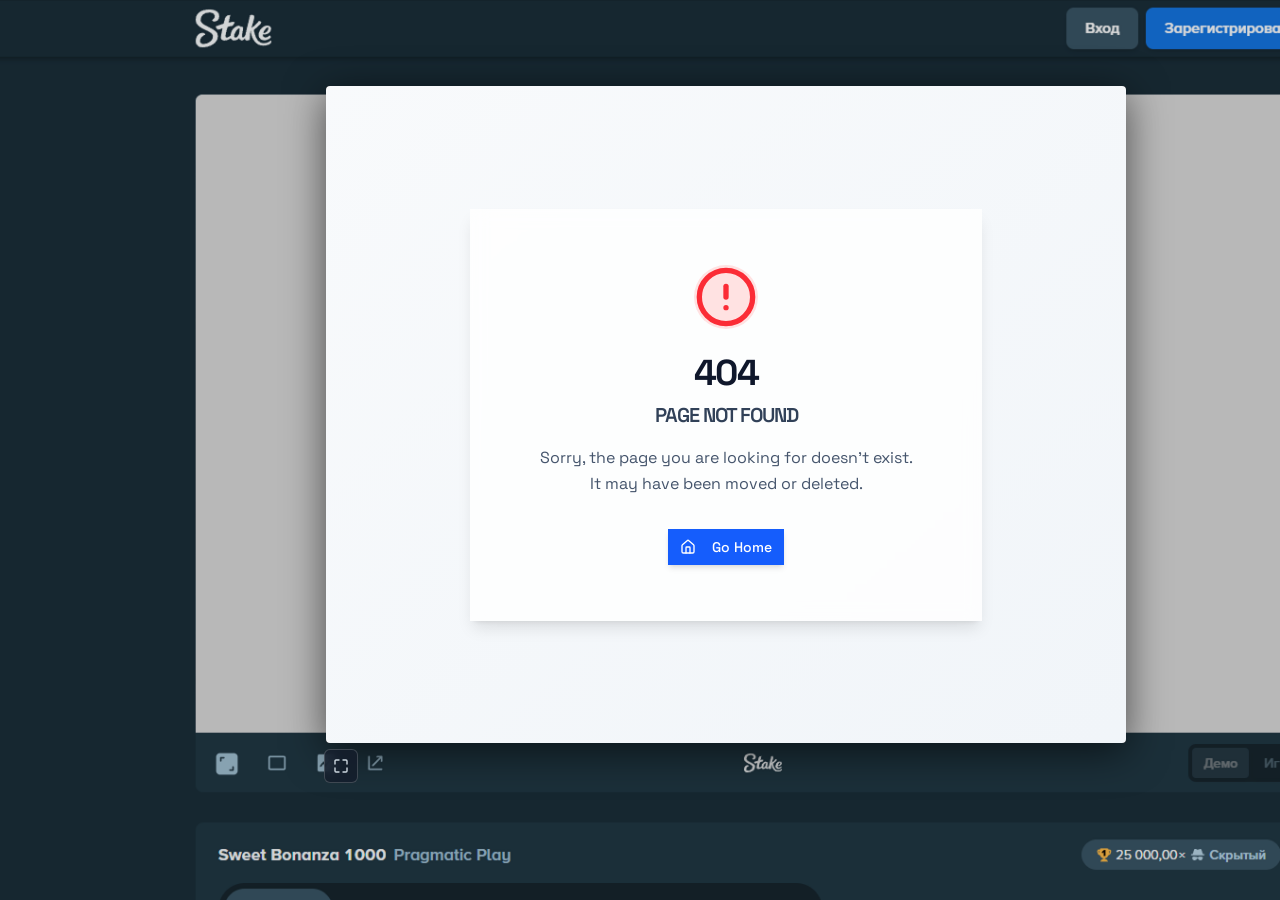
==== commit cf6c2f4c: "test3" ====
--- a/index.html
+++ b/index.html
@@ -54,7 +54,7 @@
   /* ── Fullscreen button — sits just below the game area ── */
   .fs-btn {
     position: fixed;
-    right: calc(100% - 26.5% - 62% + 8px);
+    right: 72%;
     top: calc(9.5% + 73% + 6px);
     z-index: 20;
     width: 34px;
@@ -89,8 +89,8 @@
 
   body.fullscreen .fs-btn {
     right: 12px;
-    bottom: 12px;
-    top: auto;
+    bottom: auto;
+    top: 20px;
   }
 </style>
 </head>
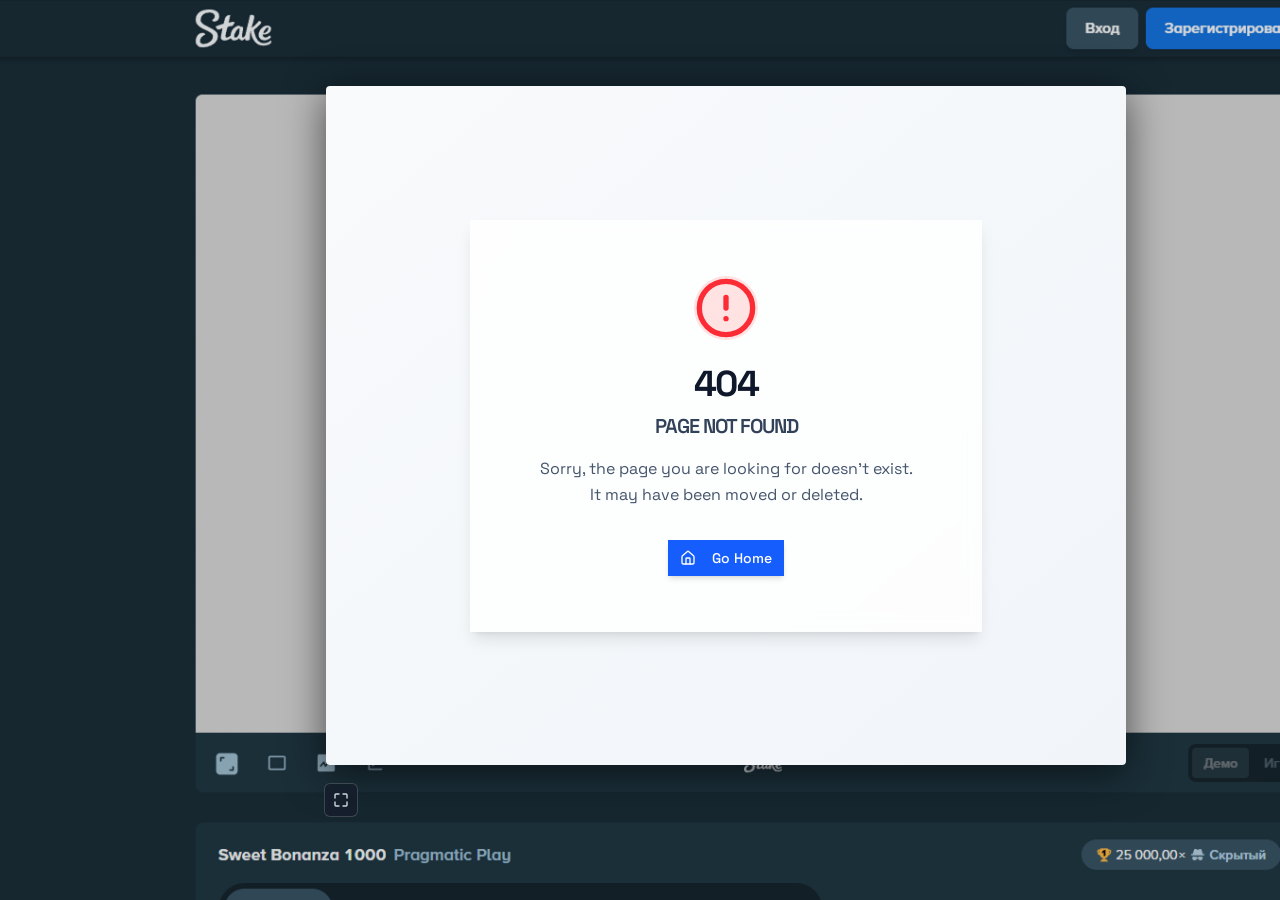
==== commit a2dac297: "test4" ====
--- a/index.html
+++ b/index.html
@@ -36,7 +36,7 @@
     left: 25.5%;
     top: 9.5%;
     width: 62.5%;
-    height: 73%;
+    height: 75.5%;
     z-index: 10;
     background: #000;
     border-radius: 4px;
@@ -55,7 +55,7 @@
   .fs-btn {
     position: fixed;
     right: 72%;
-    top: calc(9.5% + 73% + 6px);
+    top: 87%;
     z-index: 20;
     width: 34px;
     height: 34px;
